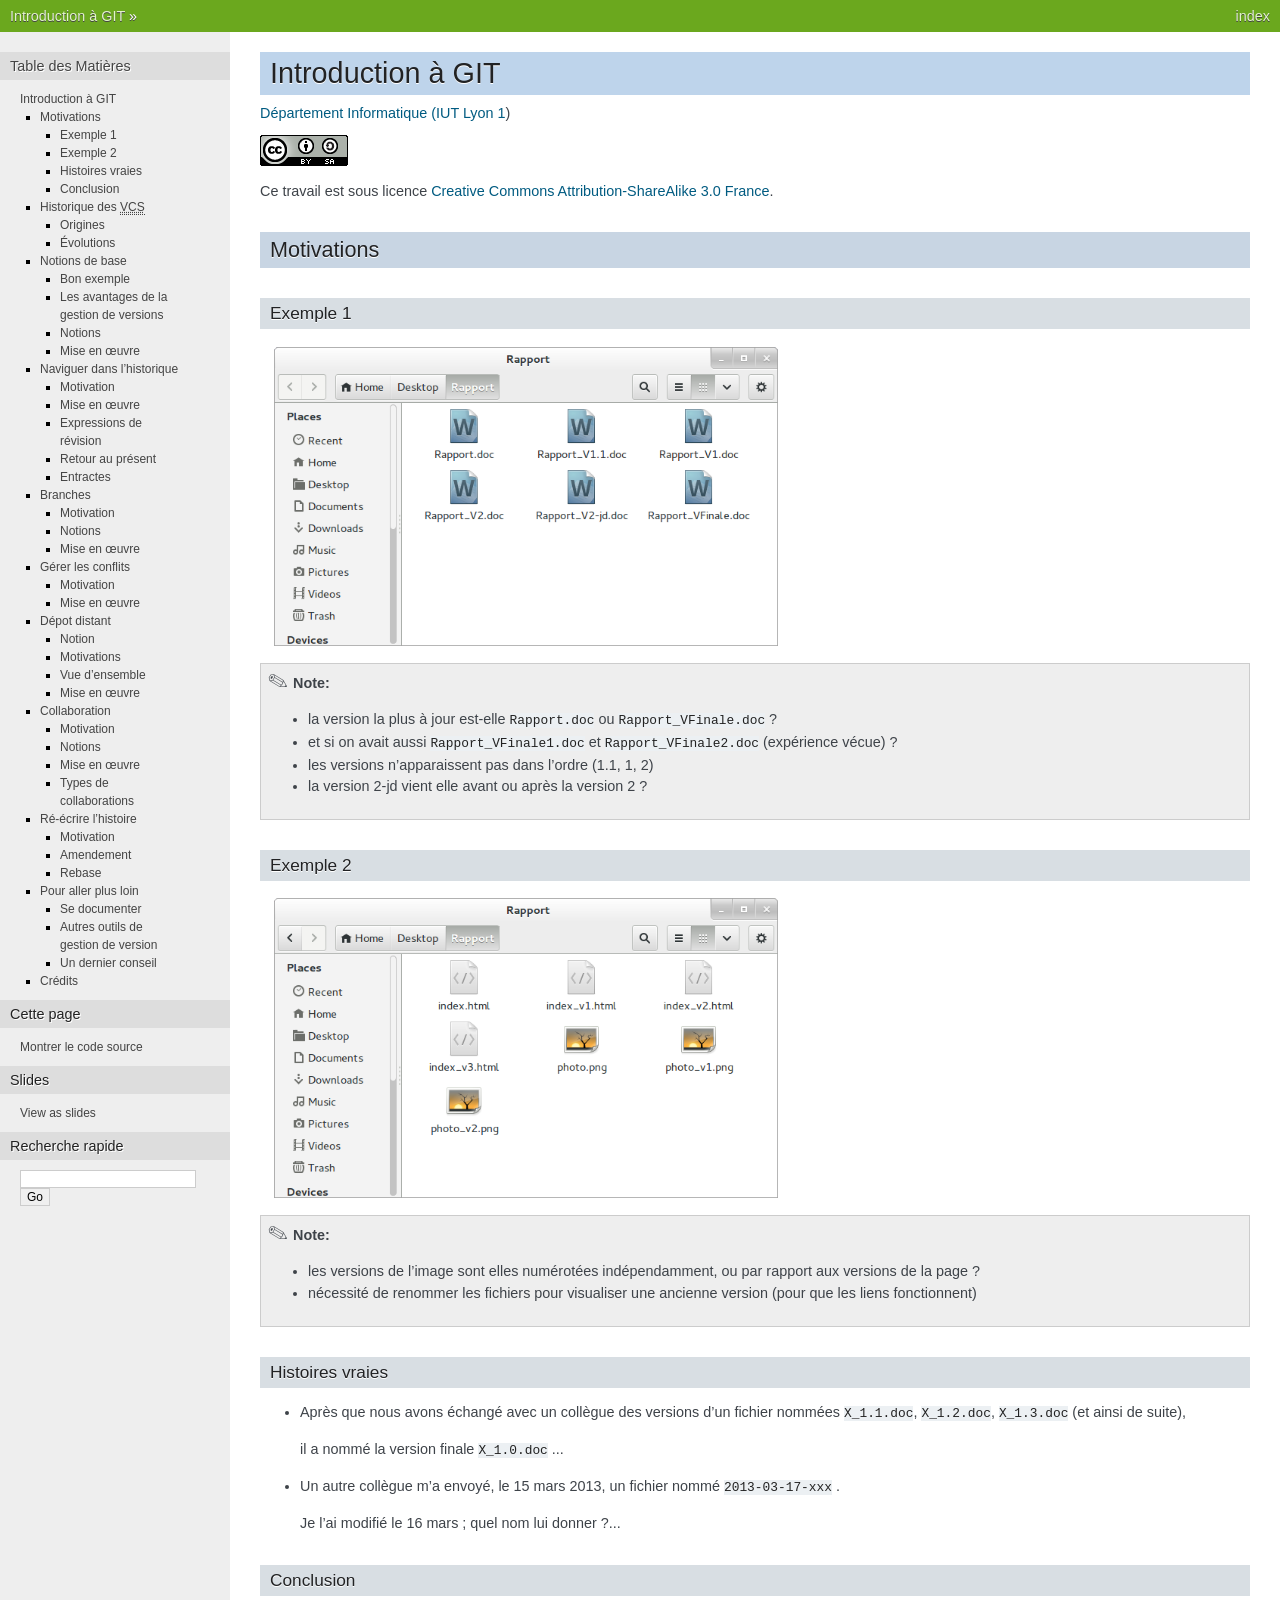
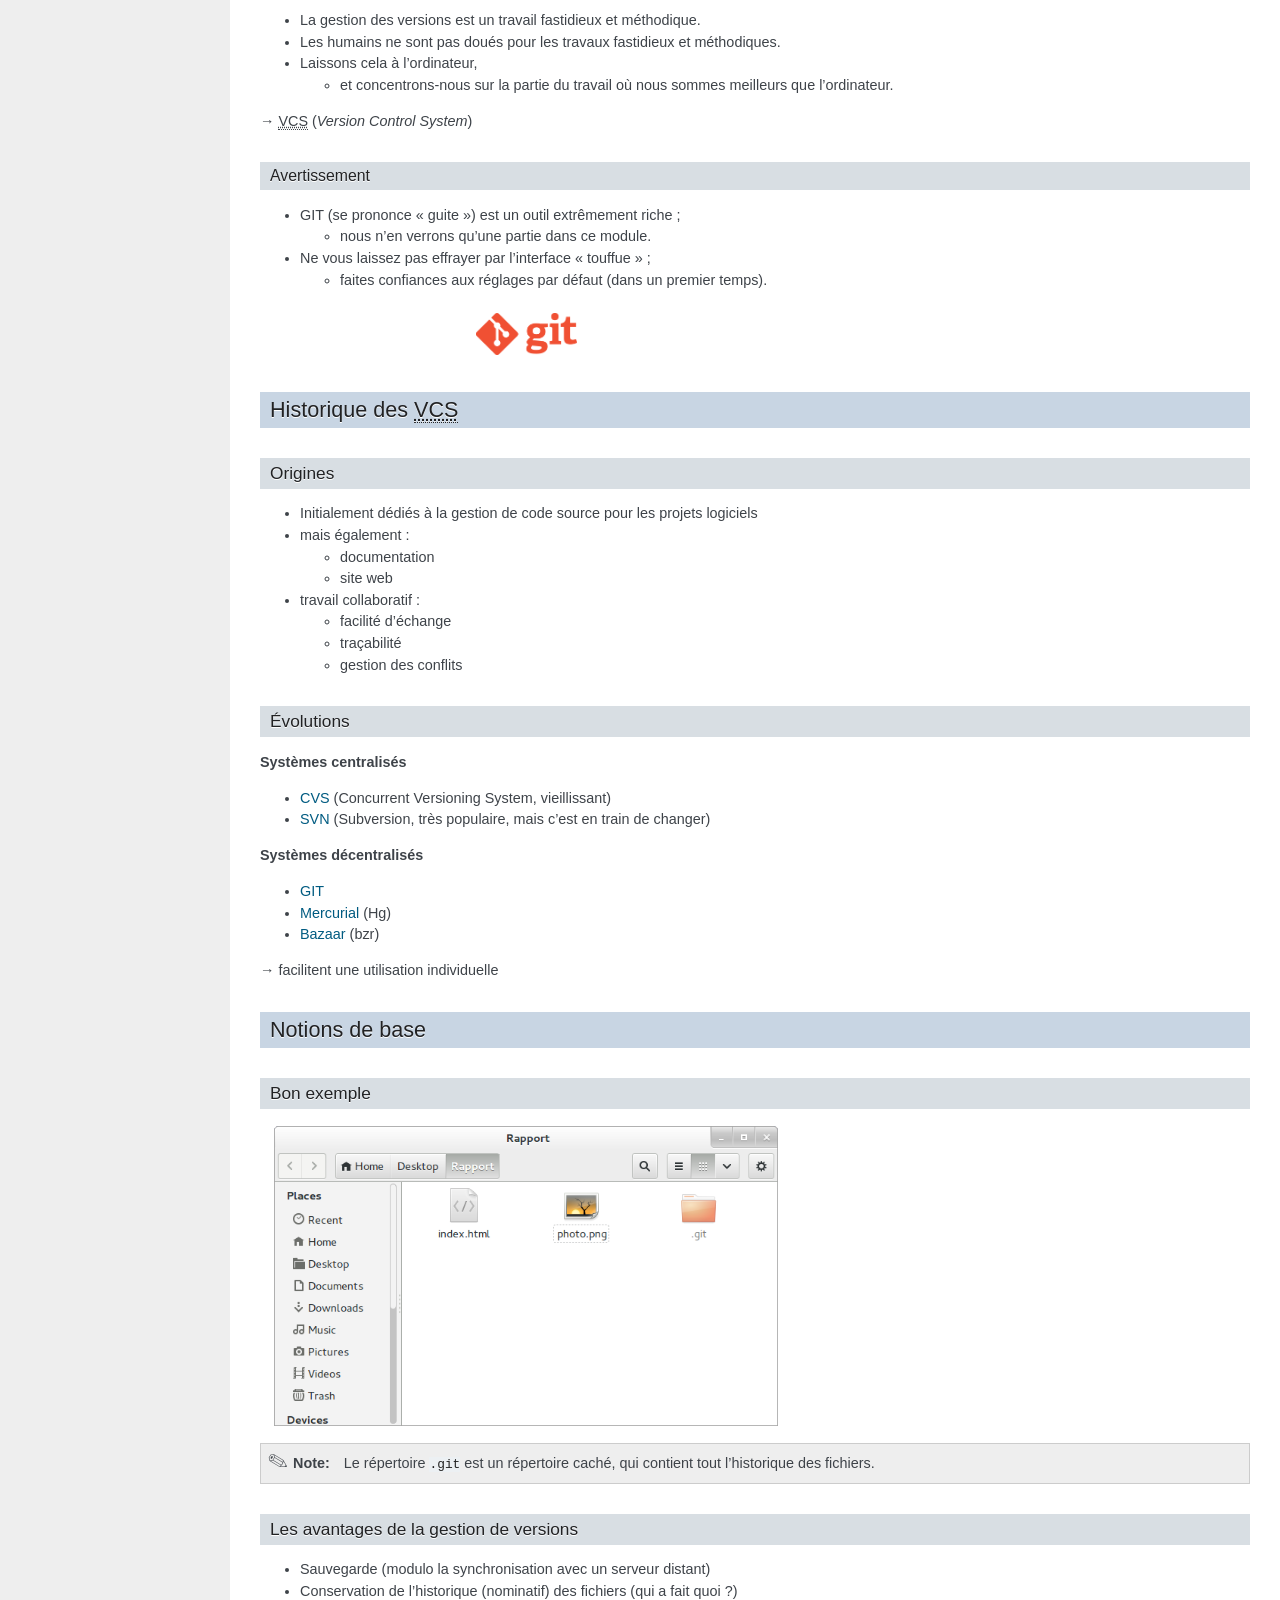
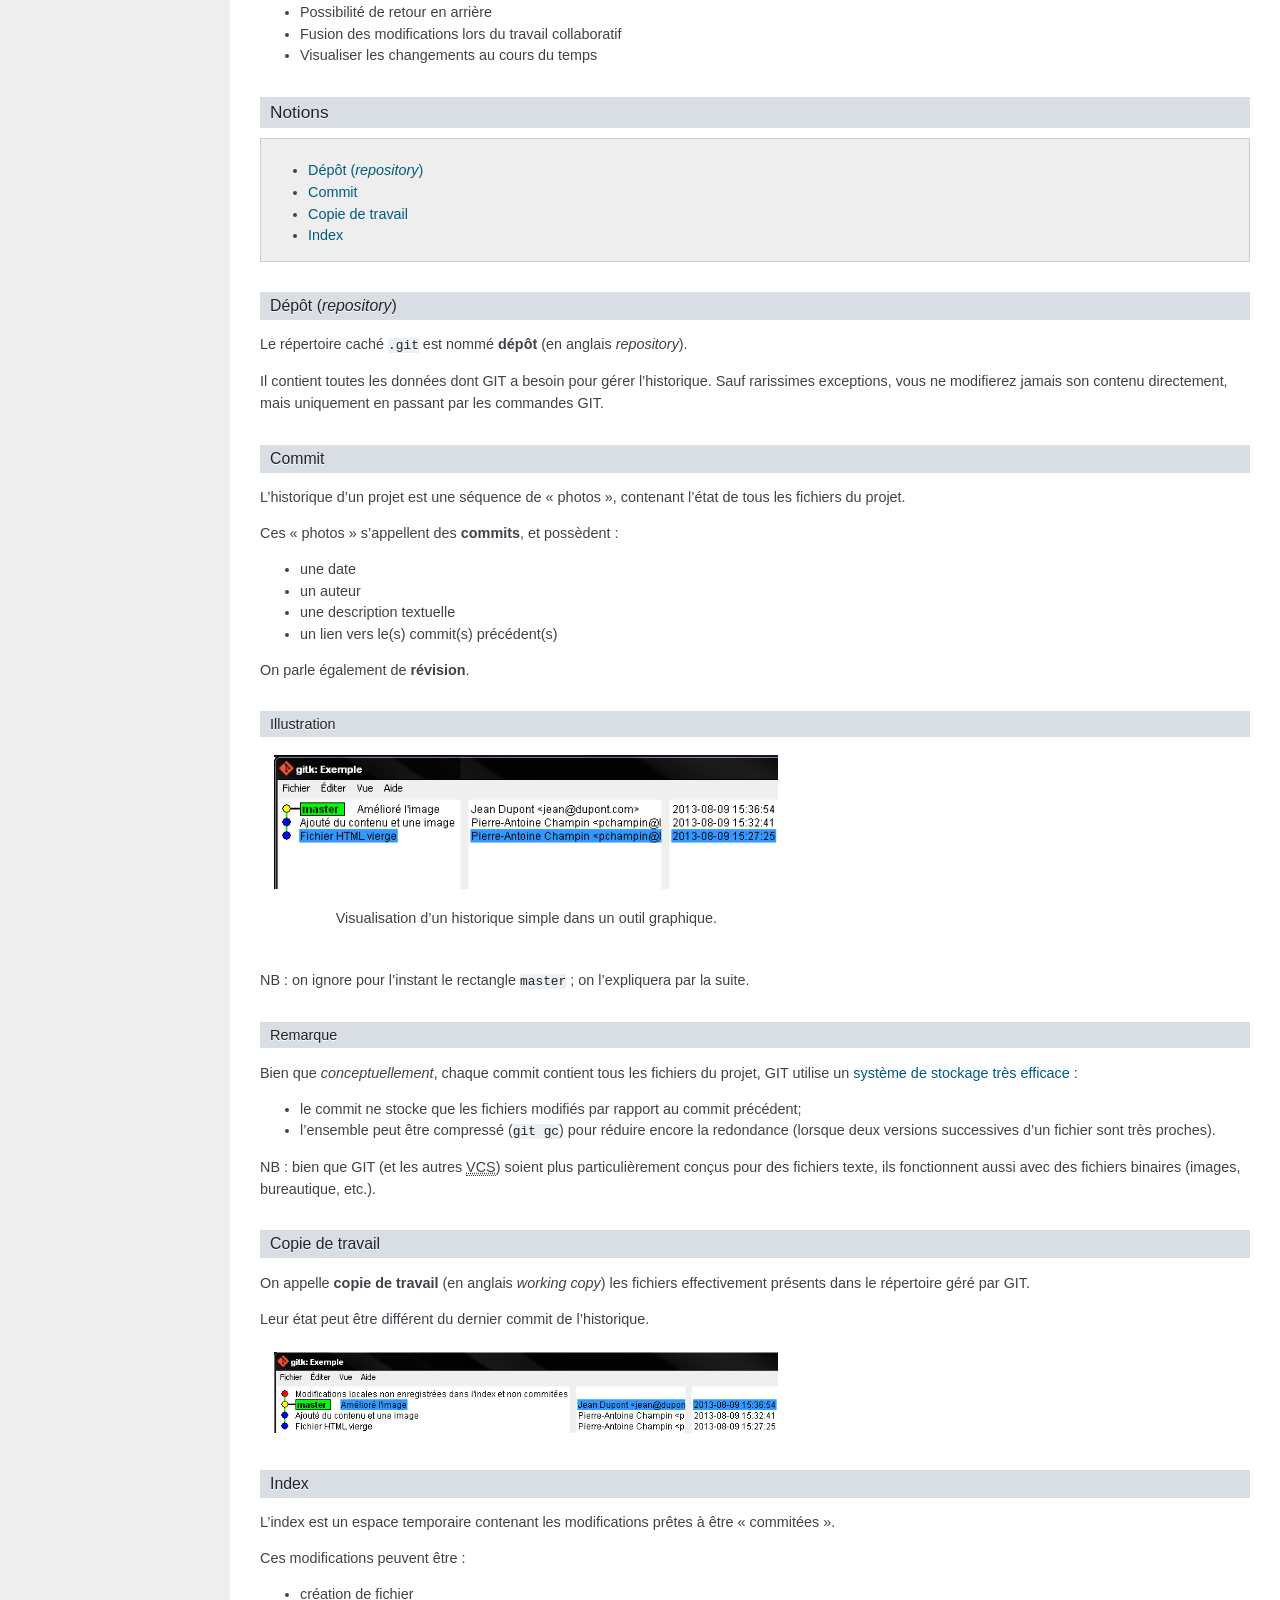
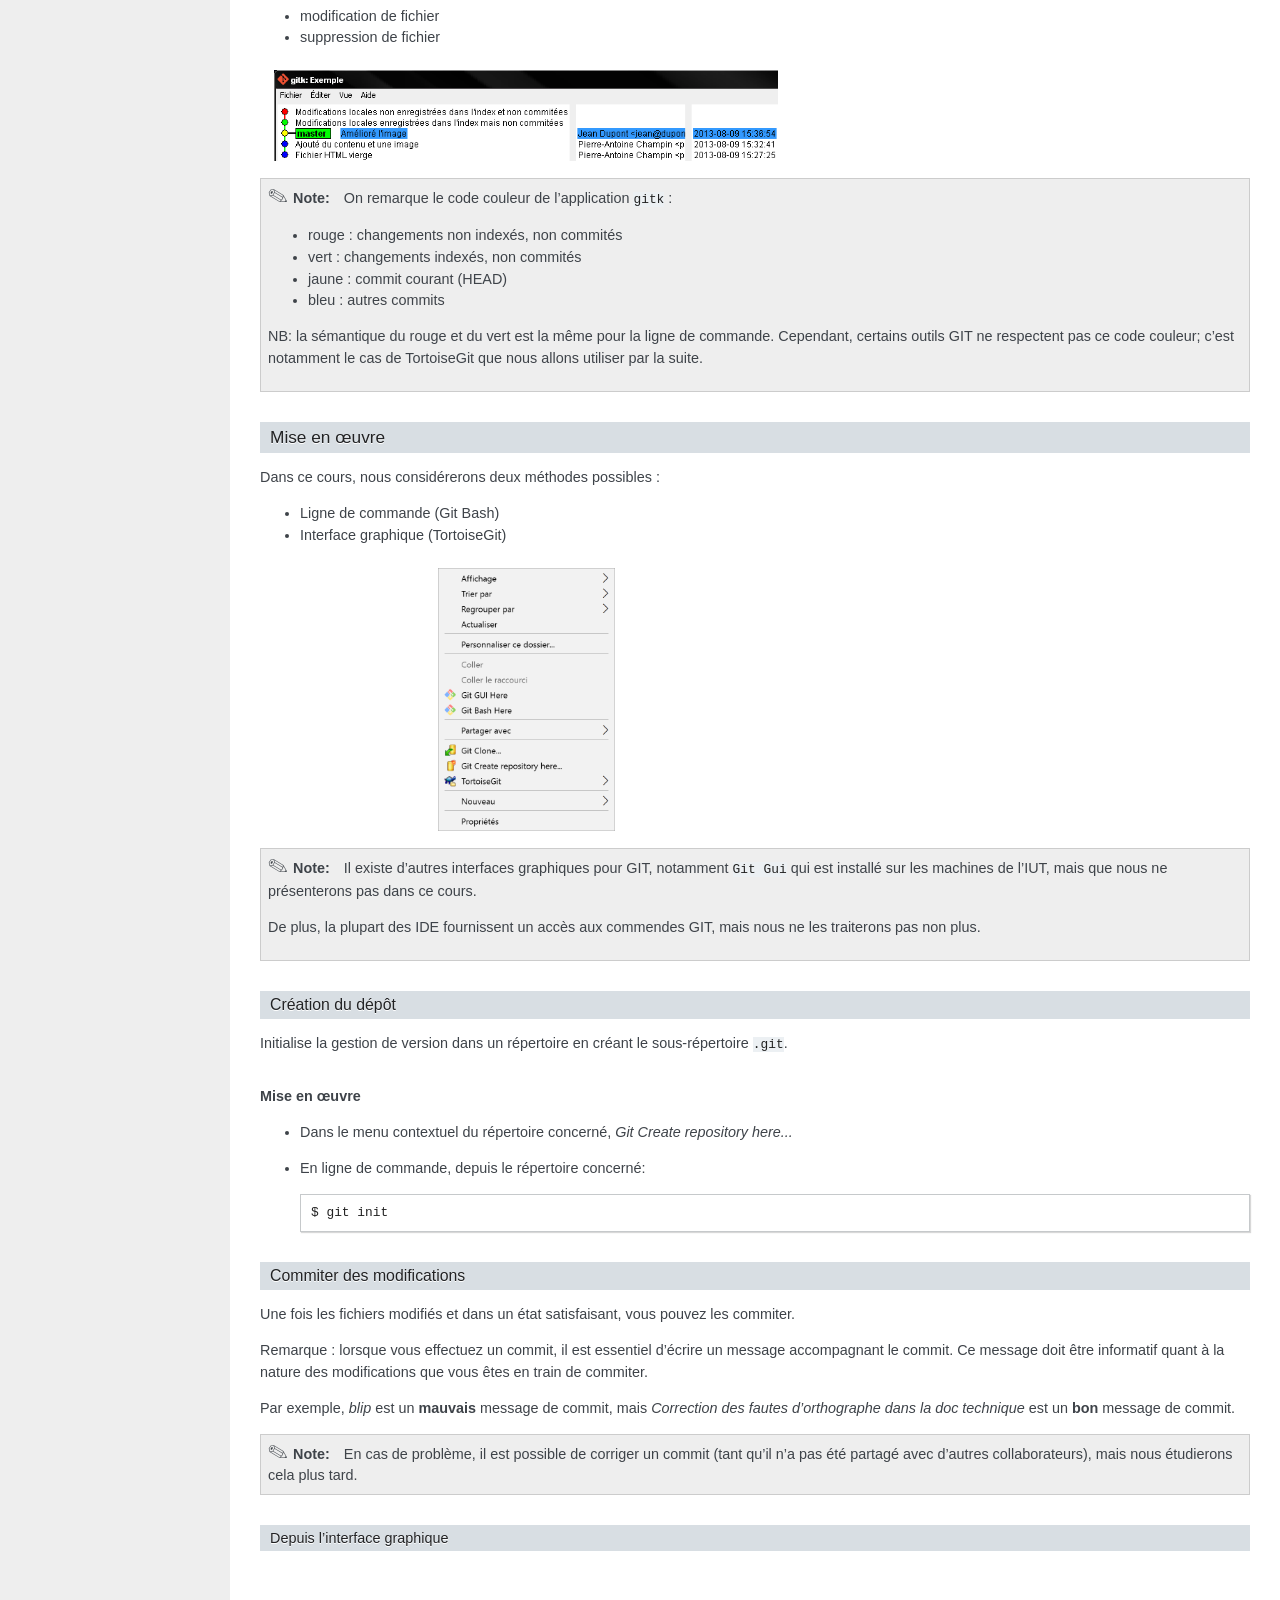
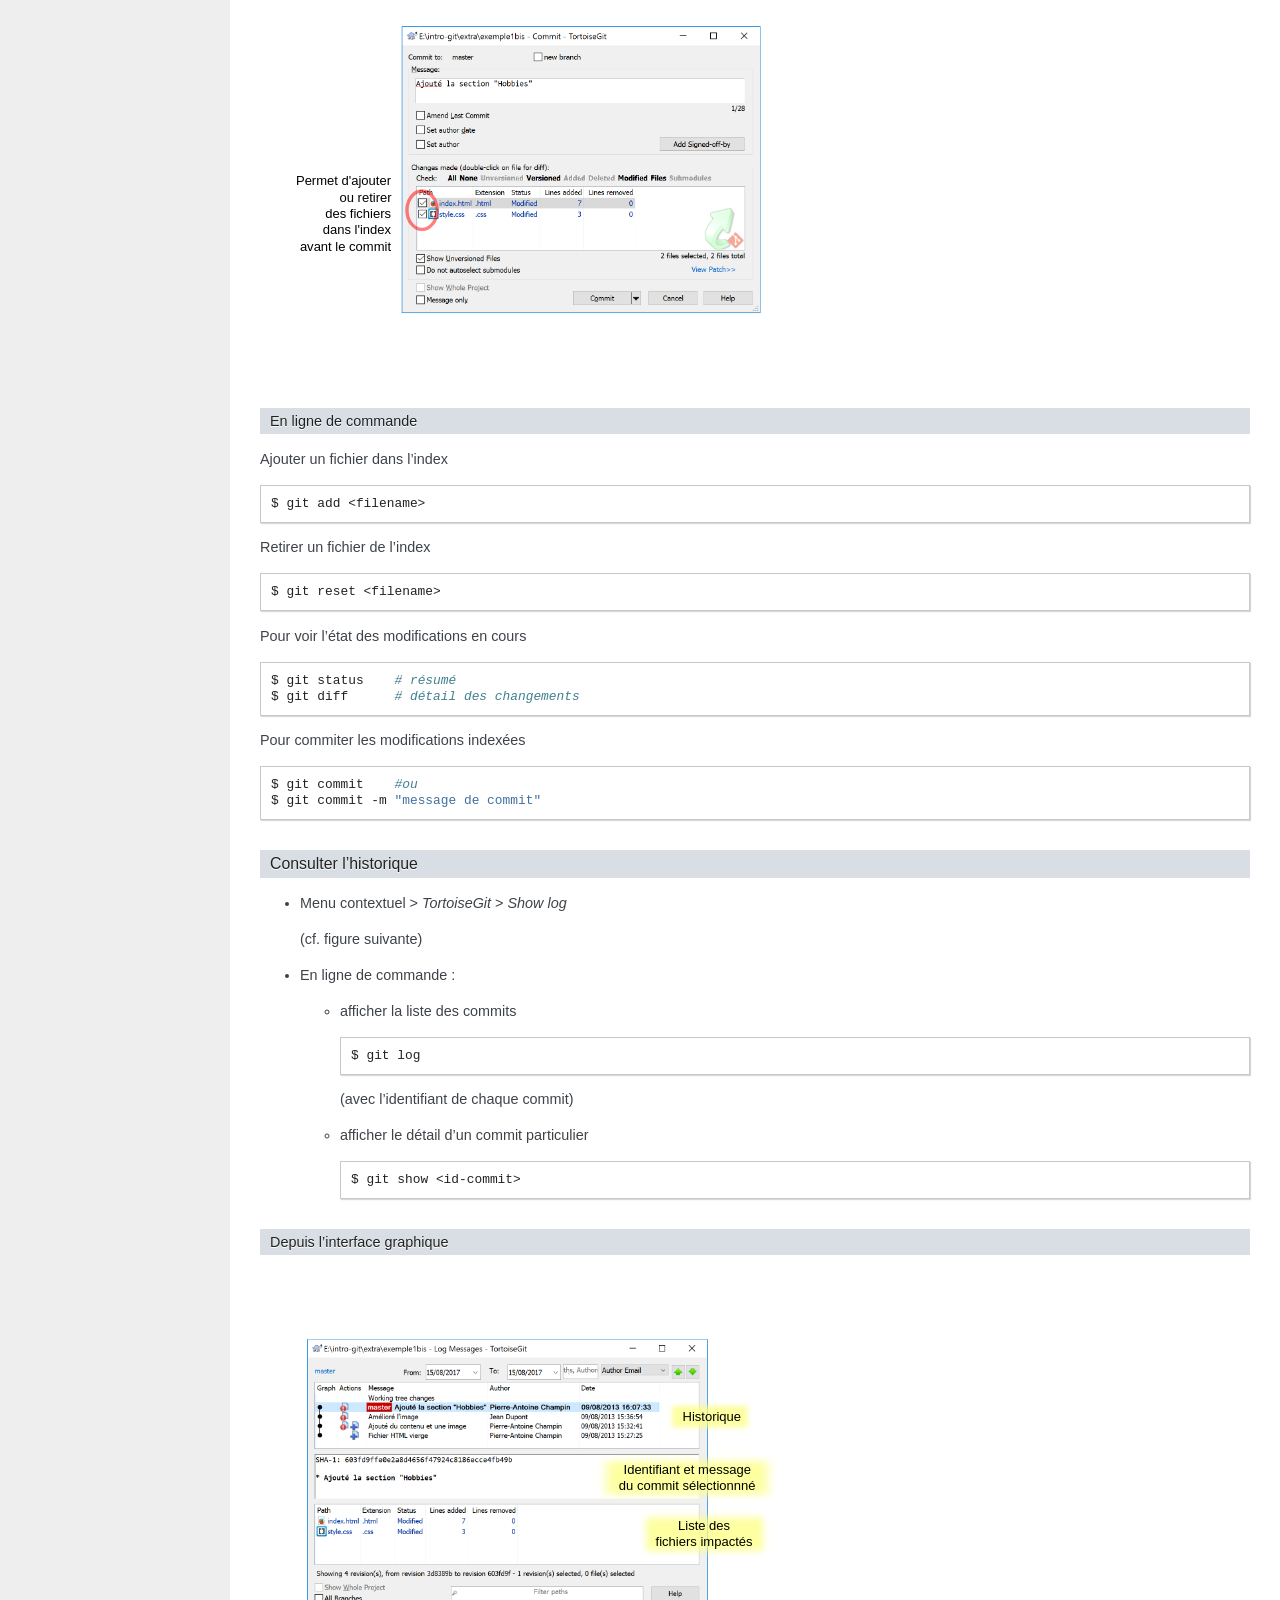
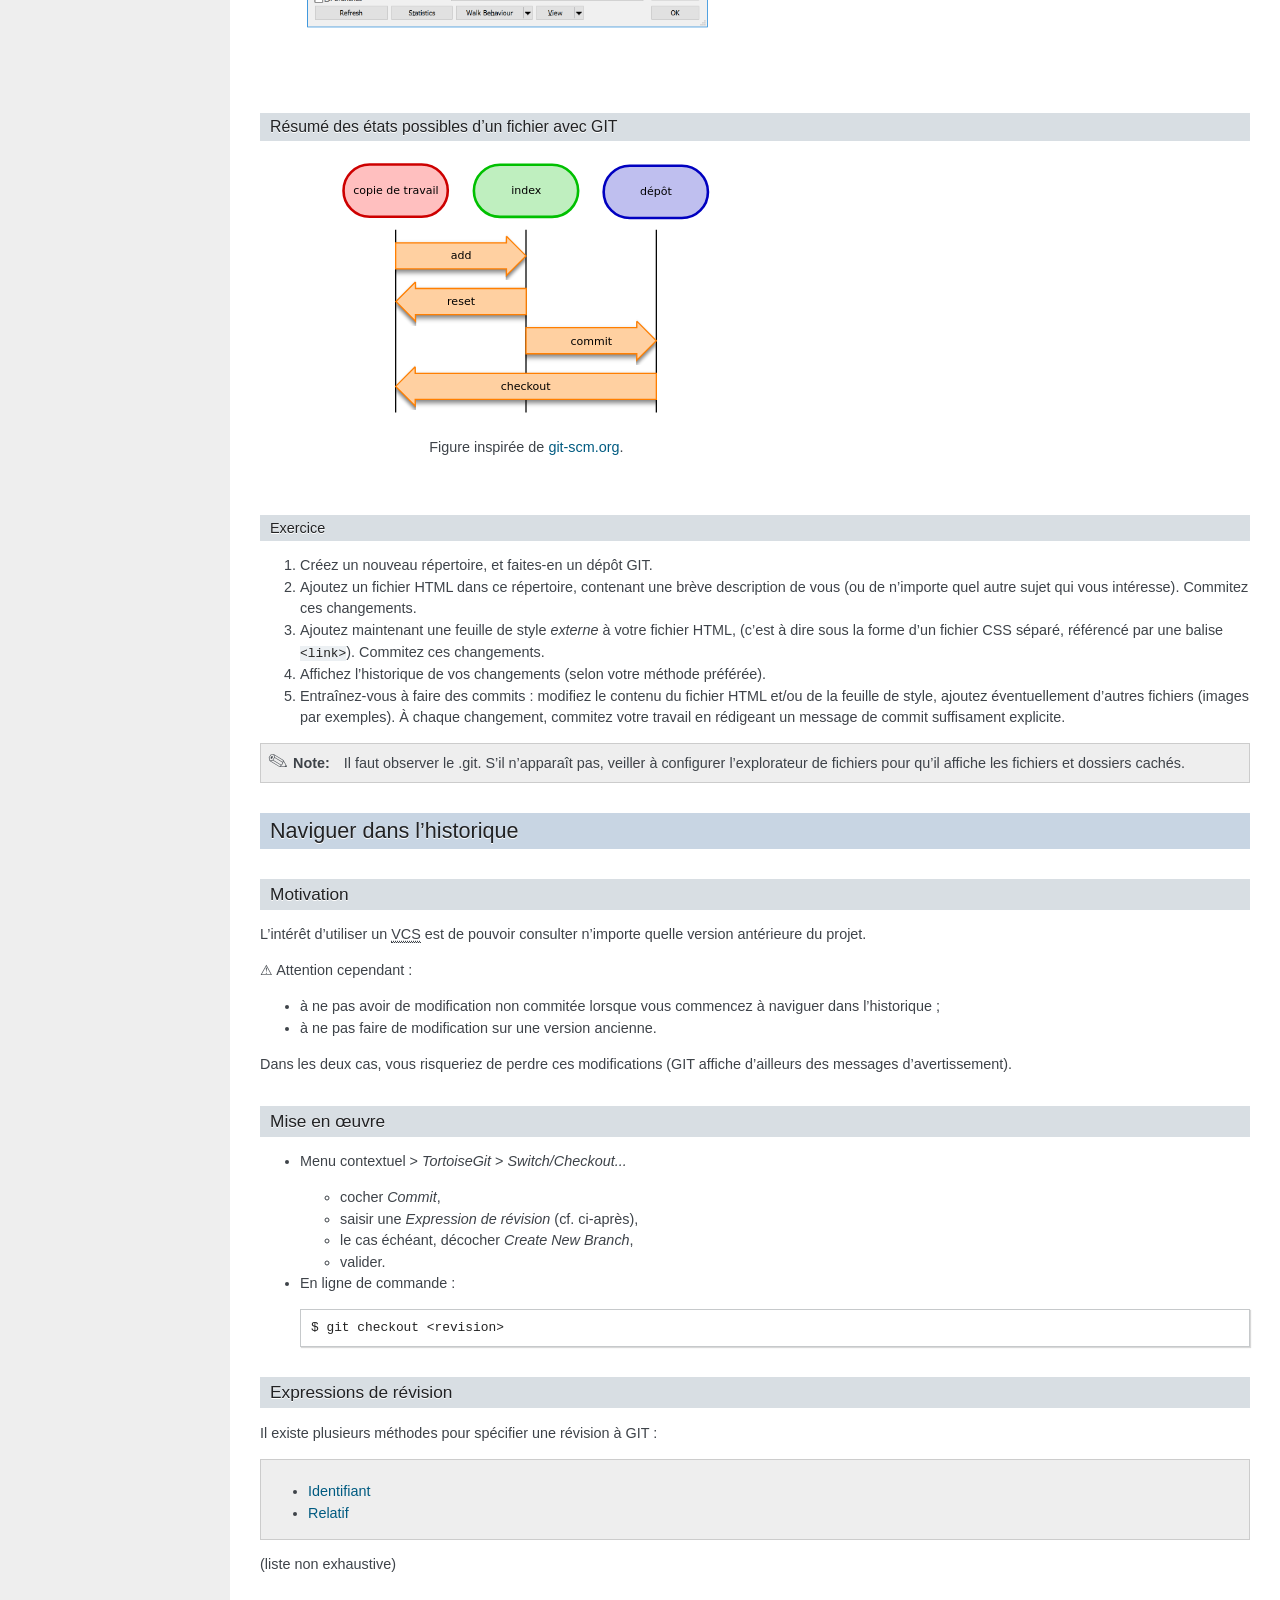
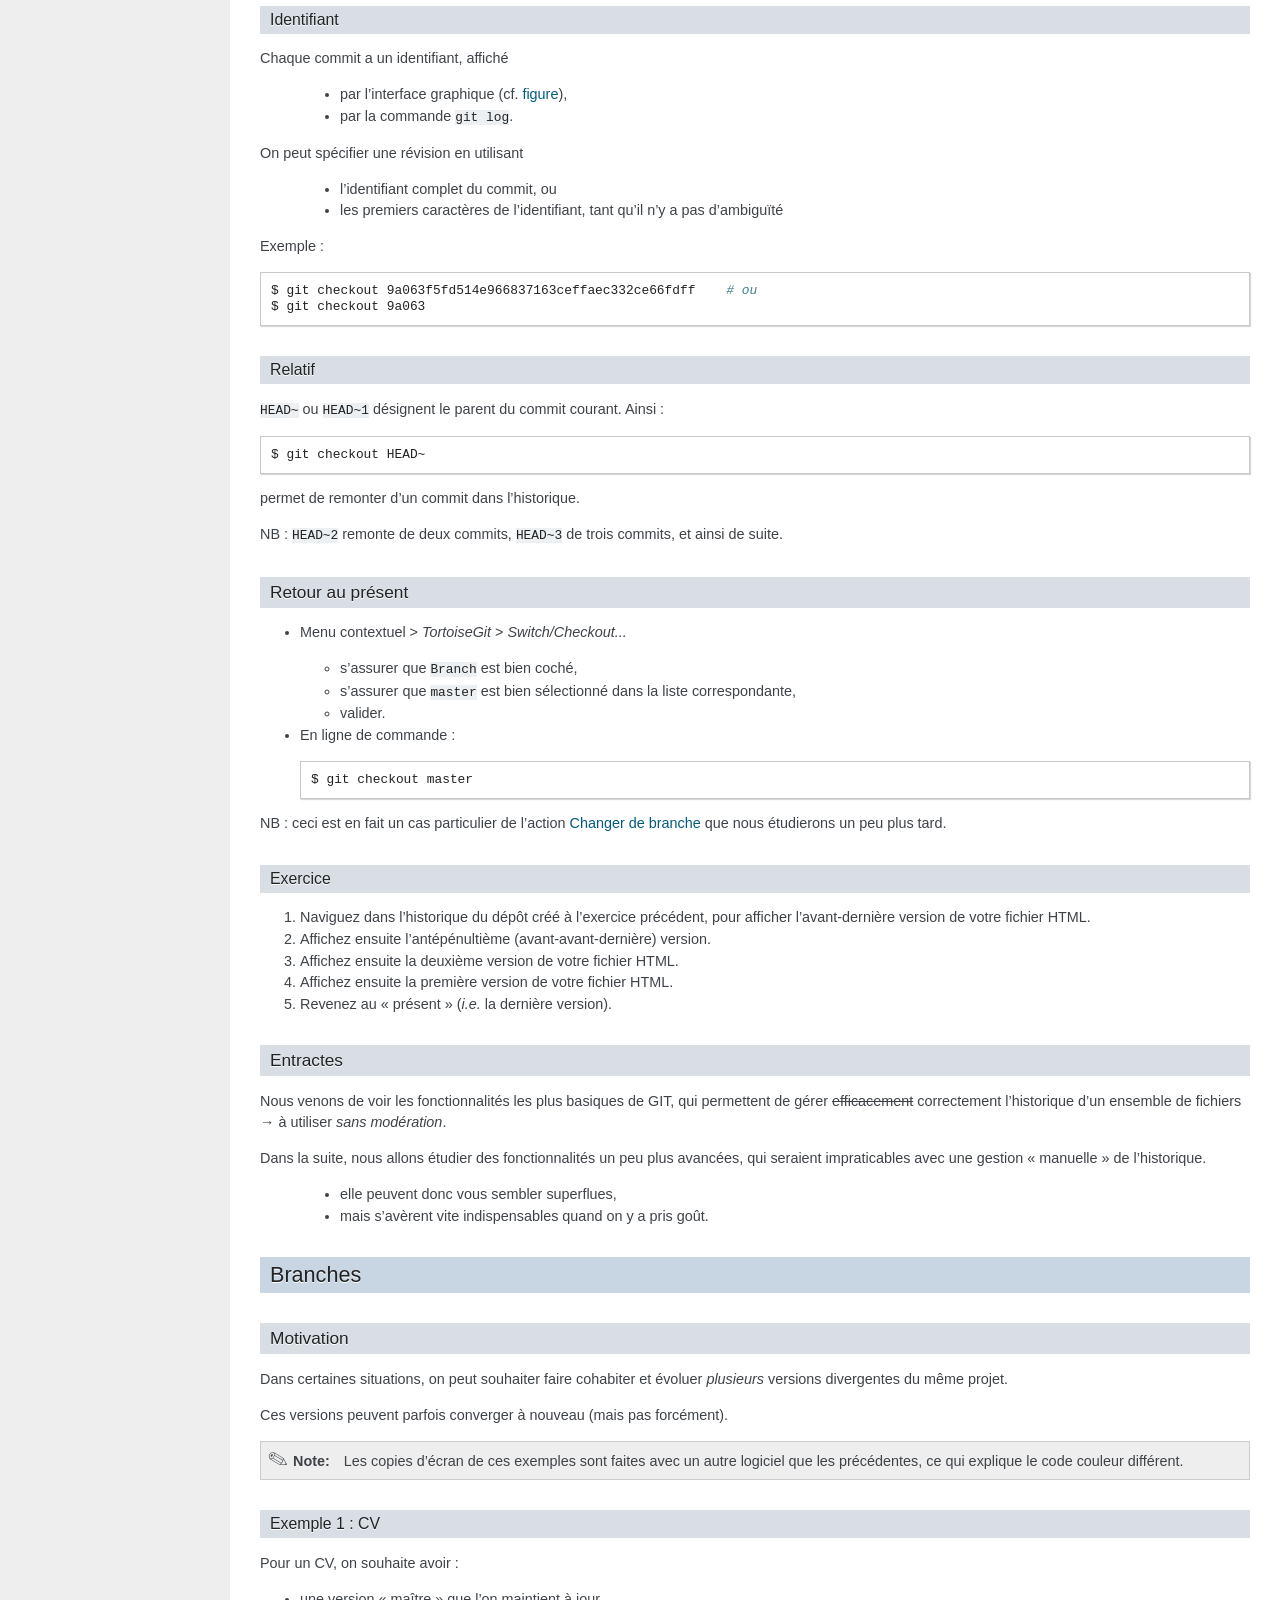
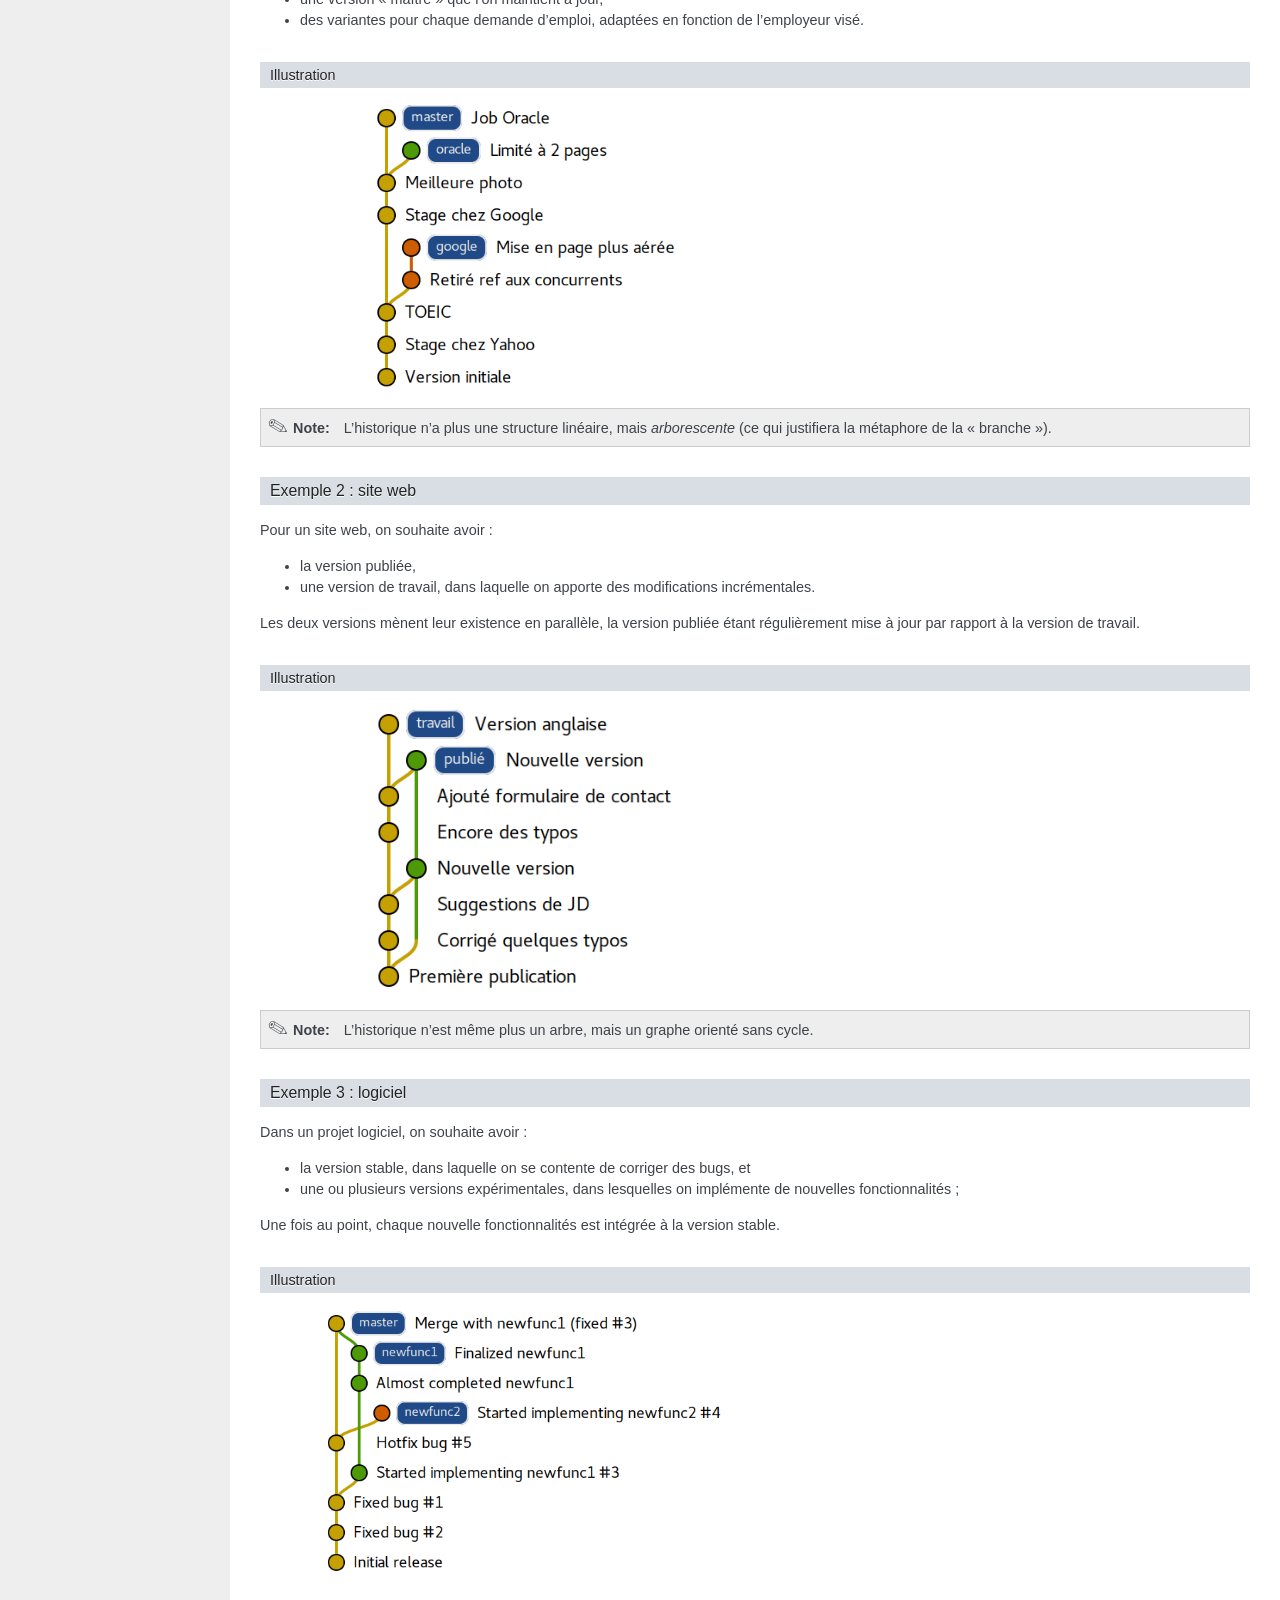
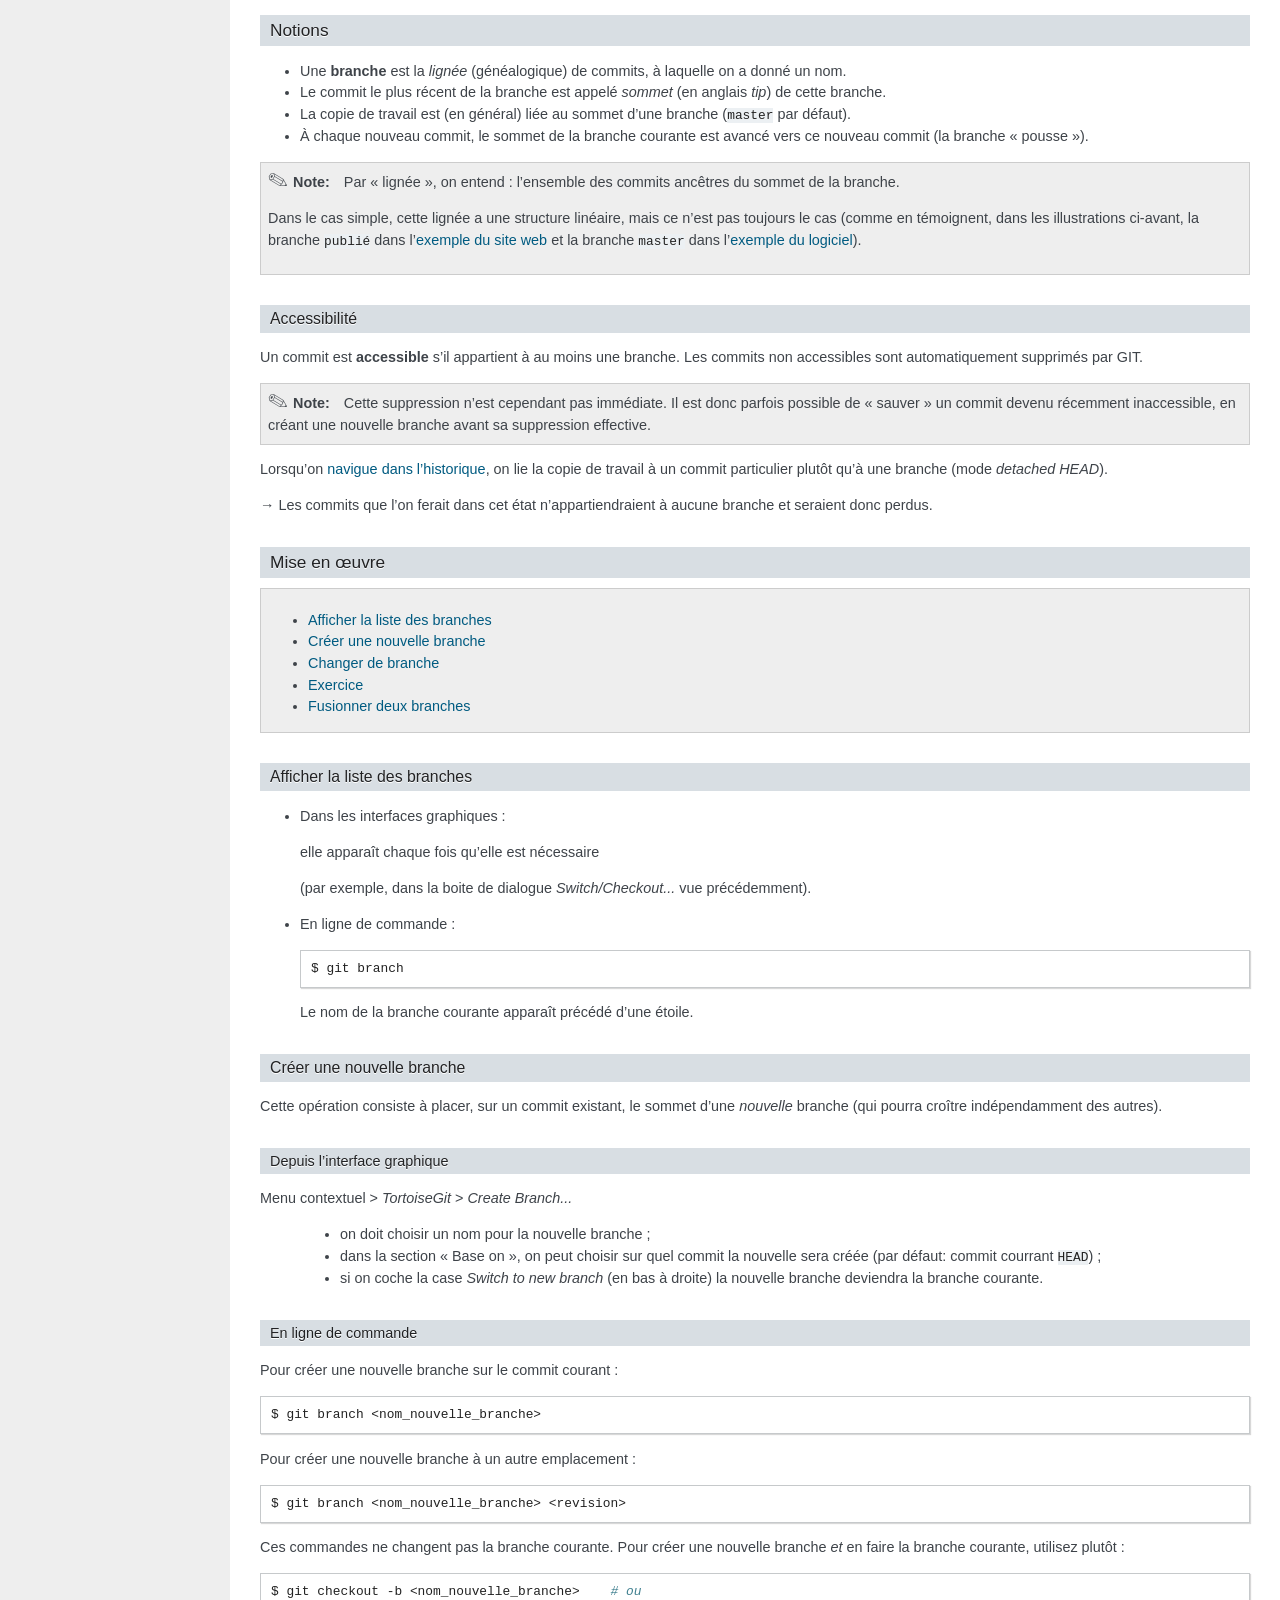
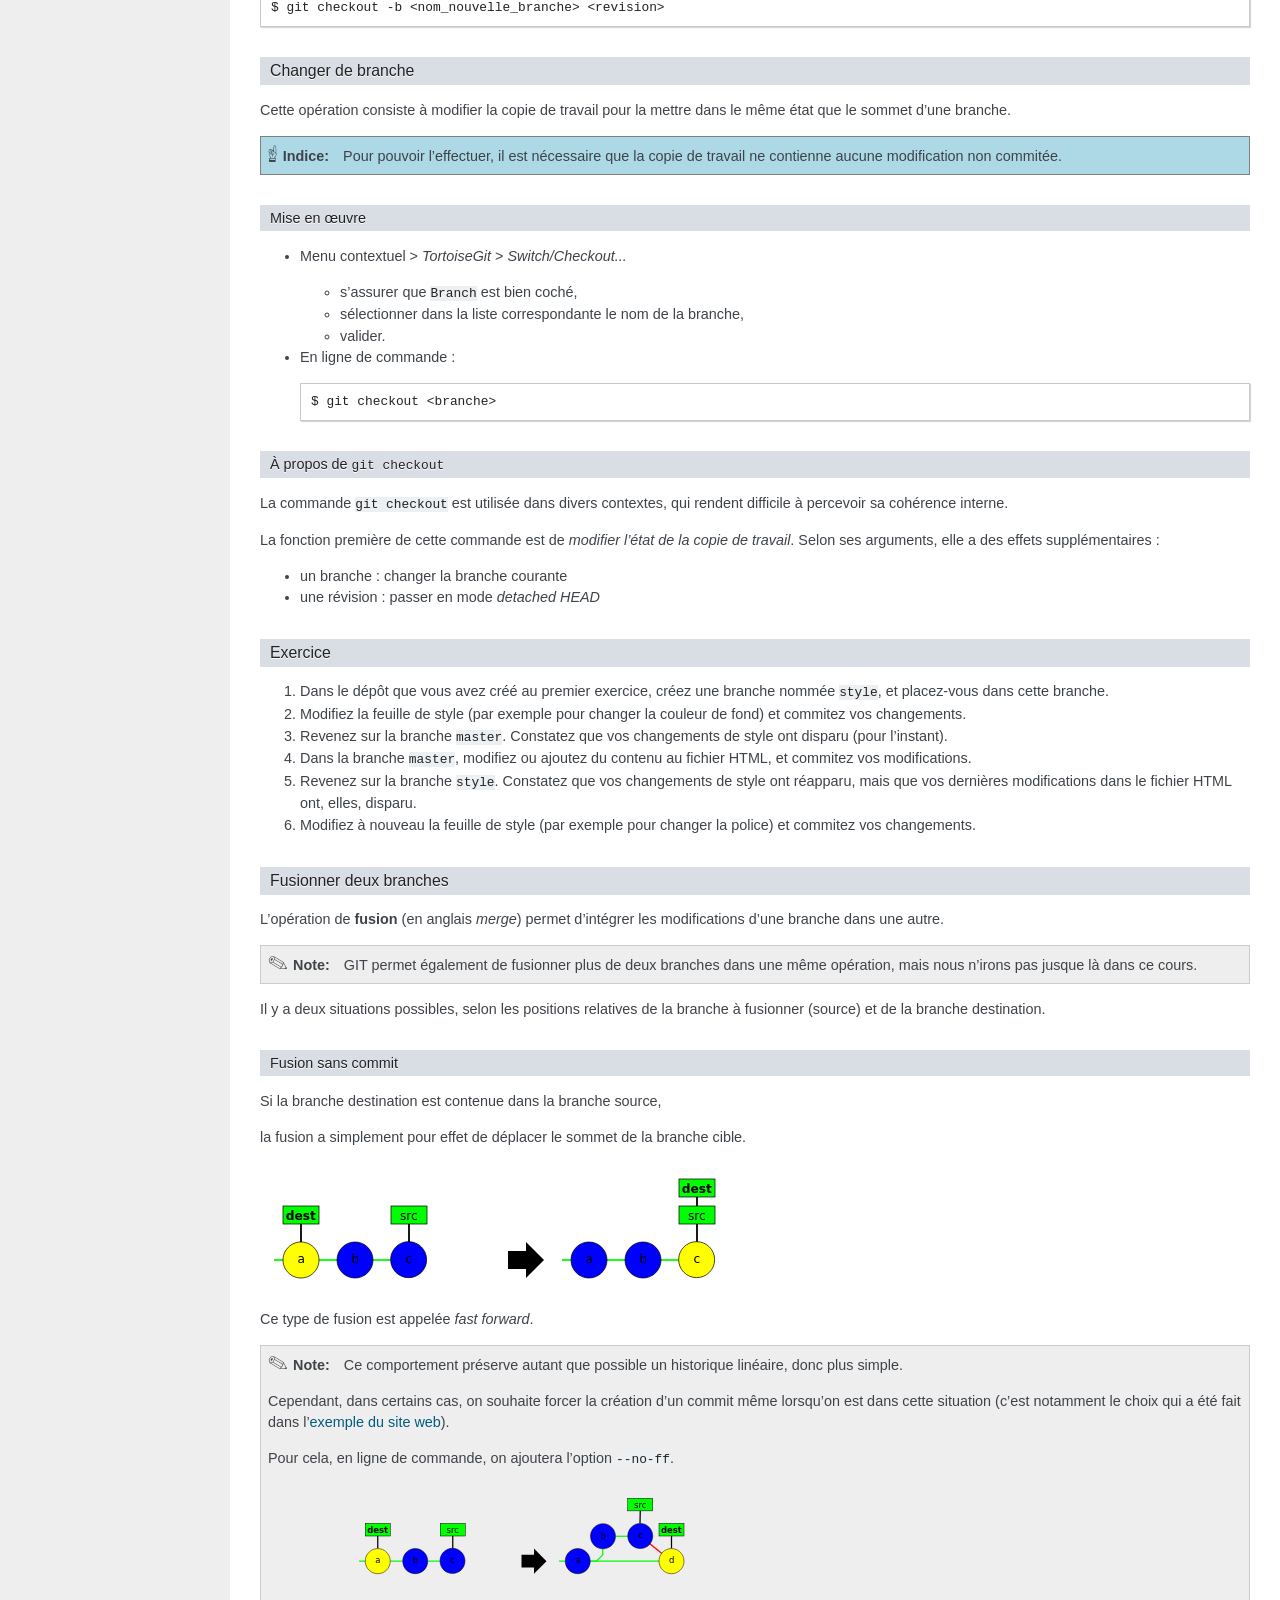
==== cours-git-intro/index.html @ c50d7120 "Publish unified portal with Git basics and NetBeans slides" ====
<!DOCTYPE html PUBLIC "-//W3C//DTD XHTML 1.0 Transitional//EN"
  "http://www.w3.org/TR/xhtml1/DTD/xhtml1-transitional.dtd">


<html xmlns="http://www.w3.org/1999/xhtml" lang="fr">
  <head>
    <meta http-equiv="Content-Type" content="text/html; charset=utf-8" />
    
    <title>Introduction à GIT &#8212; Introduction à GIT</title>
    
    <link rel="stylesheet" href="_static/sab-book.css" type="text/css" />
    <link rel="stylesheet" href="_static/pygments.css" type="text/css" />
    
    <script type="text/javascript">
      var DOCUMENTATION_OPTIONS = {
        URL_ROOT:    './',
        VERSION:     '2013.08.09',
        COLLAPSE_INDEX: false,
        FILE_SUFFIX: '.html',
        HAS_SOURCE:  true,
        SOURCELINK_SUFFIX: '.txt'
      };
    </script>
    <script type="text/javascript" src="_static/jquery.js"></script>
    <script type="text/javascript" src="_static/underscore.js"></script>
    <script type="text/javascript" src="_static/doctools.js"></script>
    <script type="text/javascript" src="_static/translations.js"></script>
    <link rel="index" title="Index" href="genindex.html" />
    <link rel="search" title="Recherche" href="search.html" /> 
  </head>
  <body role="document">
    <div class="related" role="navigation" aria-label="related navigation">
      <h3>Navigation</h3>
      <ul>
        <li class="right" style="margin-right: 10px">
          <a href="genindex.html" title="Index général"
             accesskey="I">index</a></li>
        <li class="nav-item nav-item-0"><a href="#">Introduction à GIT</a> &#187;</li> 
      </ul>
    </div>  

    <div class="document">
      <div class="documentwrapper">
        <div class="bodywrapper">
          <div class="body" role="main">
            
  <div class="section" id="introduction-a-git">
<h1>Introduction à GIT<a class="headerlink" href="#introduction-a-git" title="Lien permanent vers ce titre">¶</a><a class="headerlink" href="slides/index.html#introduction-a-git" title="Slides">§</a></h1>
<!-- NB: using raw:: directive in order to accurately tag metadata -->

  <a rel="author">Département Informatique
    (<a href="http://iut.univ-lyon1.fr/">IUT Lyon 1</a>)
       </a>

  <a rel="license"
     href="http://creativecommons.org/licenses/by-sa/3.0/fr/deed.en">
     <p><img alt="Creative Commons License" style="border-width:0"
          src="_static/cc.png" /></p></a>

  <p class="license">Ce travail est sous licence
  <a rel="license"
     href="http://creativecommons.org/licenses/by-sa/3.0/fr/deed.fr">
     Creative Commons Attribution-ShareAlike 3.0 France</a>.</p><div class="section" id="motivations">
<h2>Motivations<a class="headerlink" href="#motivations" title="Lien permanent vers ce titre">¶</a><a class="headerlink" href="slides/index.html#motivations" title="Slides">§</a></h2>
<div class="section" id="exemple-1">
<h3>Exemple 1<a class="headerlink" href="#exemple-1" title="Lien permanent vers ce titre">¶</a><a class="headerlink" href="slides/index.html#exemple-1" title="Slides">§</a></h3>
<div class="figure">
<a class="reference internal image-reference" href="_images/motivation1.png"><img alt="_images/motivation1.png" src="_images/motivation1.png" style="width: 100%;" /></a>
</div>
<div class="admonition note">
<p class="first admonition-title">Note</p>
<ul class="last simple">
<li>la version la plus à jour est-elle <code class="docutils literal"><span class="pre">Rapport.doc</span></code> ou
<code class="docutils literal"><span class="pre">Rapport_VFinale.doc</span></code>&nbsp;?</li>
<li>et si on avait aussi <code class="docutils literal"><span class="pre">Rapport_VFinale1.doc</span></code> et <code class="docutils literal"><span class="pre">Rapport_VFinale2.doc</span></code>
(expérience vécue)&nbsp;?</li>
<li>les versions n&#8217;apparaissent pas dans l&#8217;ordre (1.1, 1, 2)</li>
<li>la version 2-jd vient elle avant ou après la version 2&nbsp;?</li>
</ul>
</div>
</div>
<div class="section" id="exemple-2">
<h3>Exemple 2<a class="headerlink" href="#exemple-2" title="Lien permanent vers ce titre">¶</a><a class="headerlink" href="slides/index.html#exemple-2" title="Slides">§</a></h3>
<div class="figure">
<a class="reference internal image-reference" href="_images/motivation2.png"><img alt="_images/motivation2.png" src="_images/motivation2.png" style="width: 100%;" /></a>
</div>
<div class="admonition note">
<p class="first admonition-title">Note</p>
<ul class="last simple">
<li>les versions de l&#8217;image sont elles numérotées indépendamment,
ou par rapport aux versions de la page&nbsp;?</li>
<li>nécessité de renommer les fichiers pour visualiser une ancienne version
(pour que les liens fonctionnent)</li>
</ul>
</div>
</div>
<div class="section" id="histoires-vraies">
<h3>Histoires vraies<a class="headerlink" href="#histoires-vraies" title="Lien permanent vers ce titre">¶</a><a class="headerlink" href="slides/index.html#histoires-vraies" title="Slides">§</a></h3>
<ul>
<li><p class="first">Après que nous avons échangé avec un collègue des versions d&#8217;un fichier
nommées <code class="docutils literal"><span class="pre">X_1.1.doc</span></code>, <code class="docutils literal"><span class="pre">X_1.2.doc</span></code>, <code class="docutils literal"><span class="pre">X_1.3.doc</span></code> (et ainsi de suite),</p>
<p>il a nommé la version finale <code class="docutils literal"><span class="pre">X_1.0.doc</span></code> ...</p>
</li>
<li><p class="first">Un autre collègue m&#8217;a envoyé, le 15 mars 2013,
un fichier nommé <code class="docutils literal"><span class="pre">2013-03-17-xxx</span></code> .</p>
<p>Je l&#8217;ai modifié le 16 mars&nbsp;; quel nom lui donner&nbsp;?...</p>
</li>
</ul>
</div>
<div class="section" id="conclusion">
<h3>Conclusion<a class="headerlink" href="#conclusion" title="Lien permanent vers ce titre">¶</a><a class="headerlink" href="slides/index.html#conclusion" title="Slides">§</a></h3>
<ul class="simple">
<li>La gestion des versions est un travail fastidieux et méthodique.</li>
<li>Les humains ne sont pas doués pour les travaux fastidieux et méthodiques.</li>
<li>Laissons cela à l&#8217;ordinateur,<ul>
<li>et concentrons-nous sur la partie du travail
où nous sommes meilleurs que l&#8217;ordinateur.</li>
</ul>
</li>
</ul>
<p>→ <abbr title="Version Control Systems">VCS</abbr> (<span class="eng">Version Control System</span>)</p>
<div class="section" id="avertissement">
<h4>Avertissement<a class="headerlink" href="#avertissement" title="Lien permanent vers ce titre">¶</a><a class="headerlink" href="slides/index.html#avertissement" title="Slides">§</a></h4>
<ul class="simple">
<li>GIT (se prononce «&nbsp;guite&nbsp;») est un outil extrêmement riche&nbsp;;<ul>
<li>nous n&#8217;en verrons qu&#8217;une partie dans ce module.</li>
</ul>
</li>
<li>Ne vous laissez pas effrayer par l&#8217;interface «&nbsp;touffue&nbsp;»&nbsp;;<ul>
<li>faites confiances aux réglages par défaut (dans un premier temps).</li>
</ul>
</li>
</ul>
<div class="figure">
<a class="reference internal image-reference" href="_images/logogit.png"><img alt="_images/logogit.png" src="_images/logogit.png" style="width: 20%;" /></a>
</div>
</div>
</div>
</div>
<div class="section" id="historique-des-vcs">
<h2>Historique des <abbr title="Version Control Systems">VCS</abbr><a class="headerlink" href="#historique-des-vcs" title="Lien permanent vers ce titre">¶</a><a class="headerlink" href="slides/index.html#historique-des-vcs" title="Slides">§</a></h2>
<div class="section" id="origines">
<h3>Origines<a class="headerlink" href="#origines" title="Lien permanent vers ce titre">¶</a><a class="headerlink" href="slides/index.html#origines" title="Slides">§</a></h3>
<ul class="simple">
<li>Initialement dédiés à la gestion de code source pour les projets logiciels</li>
<li>mais également :<ul>
<li>documentation</li>
<li>site web</li>
</ul>
</li>
<li>travail collaboratif :<ul>
<li>facilité d&#8217;échange</li>
<li>traçabilité</li>
<li>gestion des conflits</li>
</ul>
</li>
</ul>
</div>
<div class="section" id="evolutions">
<h3>Évolutions<a class="headerlink" href="#evolutions" title="Lien permanent vers ce titre">¶</a><a class="headerlink" href="slides/index.html#evolutions" title="Slides">§</a></h3>
<p><strong>Systèmes centralisés</strong></p>
<ul class="simple">
<li><a class="reference external" href="http://savannah.nongnu.org/projects/cvs/">CVS</a> (Concurrent Versioning System, vieillissant)</li>
<li><a class="reference external" href="https://subversion.apache.org/">SVN</a> (Subversion, très populaire, mais c&#8217;est en train de changer)</li>
</ul>
<p><strong>Systèmes décentralisés</strong></p>
<ul class="simple">
<li><a class="reference external" href="http://git-scm.com/">GIT</a></li>
<li><a class="reference external" href="https://www.mercurial-scm.org/">Mercurial</a> (Hg)</li>
<li><a class="reference external" href="https://en.wikipedia.org/wiki/GNU_Bazaar">Bazaar</a> (bzr)</li>
</ul>
<p>→ facilitent une utilisation individuelle</p>
</div>
</div>
<div class="section" id="notions-de-base">
<h2>Notions de base<a class="headerlink" href="#notions-de-base" title="Lien permanent vers ce titre">¶</a><a class="headerlink" href="slides/index.html#notions-de-base" title="Slides">§</a></h2>
<div class="section" id="bon-exemple">
<h3>Bon exemple<a class="headerlink" href="#bon-exemple" title="Lien permanent vers ce titre">¶</a><a class="headerlink" href="slides/index.html#bon-exemple" title="Slides">§</a></h3>
<div class="figure">
<a class="reference internal image-reference" href="_images/motivation3.png"><img alt="_images/motivation3.png" src="_images/motivation3.png" style="width: 100%;" /></a>
</div>
<div class="admonition note">
<p class="first admonition-title">Note</p>
<p class="last">Le répertoire <code class="docutils literal"><span class="pre">.git</span></code> est un répertoire caché,
qui contient tout l&#8217;historique des fichiers.</p>
</div>
</div>
<div class="section" id="les-avantages-de-la-gestion-de-versions">
<h3>Les avantages de la gestion de versions<a class="headerlink" href="#les-avantages-de-la-gestion-de-versions" title="Lien permanent vers ce titre">¶</a><a class="headerlink" href="slides/index.html#les-avantages-de-la-gestion-de-versions" title="Slides">§</a></h3>
<ul class="simple">
<li>Sauvegarde (modulo la synchronisation avec un serveur distant)</li>
<li>Conservation de l&#8217;historique (nominatif) des fichiers (qui a fait quoi ?)</li>
<li>Possibilité de retour en arrière</li>
<li>Fusion des modifications lors du travail collaboratif</li>
<li>Visualiser les changements au cours du temps</li>
</ul>
</div>
<div class="section" id="notions">
<h3>Notions<a class="headerlink" href="#notions" title="Lien permanent vers ce titre">¶</a><a class="headerlink" href="slides/index.html#notions" title="Slides">§</a></h3>
<div class="contents local topic" id="contents">
<ul class="simple">
<li><a class="reference internal" href="#depot-repository" id="id46">Dépôt (<span class="eng">repository</span>)</a></li>
<li><a class="reference internal" href="#commit" id="id47">Commit</a></li>
<li><a class="reference internal" href="#copie-de-travail" id="id48">Copie de travail</a></li>
<li><a class="reference internal" href="#index" id="id49">Index</a></li>
</ul>
</div>
<div class="section" id="depot-repository">
<span id="index-0"></span><h4>Dépôt (<span class="eng">repository</span>)<a class="headerlink" href="#depot-repository" title="Lien permanent vers ce titre">¶</a><a class="headerlink" href="slides/index.html#depot-repository" title="Slides">§</a></h4>
<p>Le répertoire caché <code class="docutils literal"><span class="pre">.git</span></code> est nommé <strong>dépôt</strong>
(en anglais <span class="eng">repository</span>).</p>
<p>Il contient toutes les données dont GIT a besoin pour gérer l&#8217;historique.
Sauf rarissimes exceptions, vous ne modifierez jamais son contenu directement,
mais uniquement en passant par les commandes GIT.</p>
</div>
<div class="section" id="commit">
<span id="index-1"></span><h4>Commit<a class="headerlink" href="#commit" title="Lien permanent vers ce titre">¶</a><a class="headerlink" href="slides/index.html#commit" title="Slides">§</a></h4>
<p>L&#8217;historique d&#8217;un projet est une séquence de «&nbsp;photos&nbsp;»,
contenant l&#8217;état de tous les fichiers du projet.</p>
<p>Ces «&nbsp;photos&nbsp;» s&#8217;appellent des <strong>commits</strong>,
et possèdent&nbsp;:</p>
<ul class="simple">
<li>une date</li>
<li>un auteur</li>
<li>une description textuelle</li>
<li>un lien vers le(s) commit(s) précédent(s)</li>
</ul>
<p>On parle également de <strong>révision</strong>.</p>
<div class="section" id="illustration">
<h5>Illustration<a class="headerlink" href="#illustration" title="Lien permanent vers ce titre">¶</a><a class="headerlink" href="slides/index.html#illustration" title="Slides">§</a></h5>
<div class="figure" id="id44">
<a class="reference internal image-reference" href="_images/historique1.png"><img alt="_images/historique1.png" src="_images/historique1.png" style="width: 100%;" /></a>
<p class="caption"><span class="caption-text">Visualisation d&#8217;un historique simple
dans un outil graphique.</span></p>
</div>
<p>NB&nbsp;: on ignore pour l&#8217;instant le rectangle <code class="docutils literal"><span class="pre">master</span></code>&nbsp;;
on l&#8217;expliquera par la suite.</p>
</div>
<div class="section" id="remarque">
<h5>Remarque<a class="headerlink" href="#remarque" title="Lien permanent vers ce titre">¶</a><a class="headerlink" href="slides/index.html#remarque" title="Slides">§</a></h5>
<p>Bien que <em>conceptuellement</em>, chaque commit contient tous les fichiers du projet,
GIT utilise un <a class="reference external" href="https://git-scm.com/book/en/v2/Git-Internals-Git-Objects">système de stockage très efficace</a>&nbsp;:</p>
<ul class="simple">
<li>le commit ne stocke que les fichiers modifiés par rapport au commit précédent;</li>
<li>l&#8217;ensemble peut être compressé (<code class="docutils literal"><span class="pre">git</span> <span class="pre">gc</span></code>) pour réduire encore la redondance (lorsque deux versions successives d&#8217;un fichier sont très proches).</li>
</ul>
<p>NB&nbsp;: bien que GIT (et les autres <abbr title="Version Control Systems">VCS</abbr>)
soient plus particulièrement conçus pour des fichiers texte,
ils fonctionnent aussi avec des fichiers binaires (images, bureautique, etc.).</p>
</div>
</div>
<div class="section" id="copie-de-travail">
<span id="index-2"></span><h4>Copie de travail<a class="headerlink" href="#copie-de-travail" title="Lien permanent vers ce titre">¶</a><a class="headerlink" href="slides/index.html#copie-de-travail" title="Slides">§</a></h4>
<p>On appelle <strong>copie de travail</strong> (en anglais <span class="eng">working copy</span>)
les fichiers effectivement présents dans le répertoire géré par GIT.</p>
<p>Leur état peut être différent du dernier commit de l&#8217;historique.</p>
<div class="figure">
<a class="reference internal image-reference" href="_images/historique2.png"><img alt="_images/historique2.png" src="_images/historique2.png" style="width: 100%;" /></a>
</div>
</div>
<div class="section" id="index">
<span id="index-3"></span><h4>Index<a class="headerlink" href="#index" title="Lien permanent vers ce titre">¶</a><a class="headerlink" href="slides/index.html#index" title="Slides">§</a></h4>
<p>L&#8217;index est un espace temporaire contenant les modifications
prêtes à être «&nbsp;commitées&nbsp;».</p>
<p>Ces modifications peuvent être&nbsp;:</p>
<ul class="simple">
<li>création de fichier</li>
<li>modification de fichier</li>
<li>suppression de fichier</li>
</ul>
<div class="figure">
<a class="reference internal image-reference" href="_images/historique3.png"><img alt="_images/historique3.png" src="_images/historique3.png" style="width: 100%;" /></a>
</div>
<div class="admonition note">
<p class="first admonition-title">Note</p>
<p>On remarque le code couleur de l&#8217;application <code class="docutils literal"><span class="pre">gitk</span></code>&nbsp;:</p>
<ul class="simple">
<li>rouge&nbsp;: changements non indexés, non commités</li>
<li>vert&nbsp;:  changements indexés, non commités</li>
<li>jaune&nbsp;: commit courant (HEAD)</li>
<li>bleu&nbsp;:  autres commits</li>
</ul>
<p class="last">NB: la sémantique du rouge et du vert est la même pour la ligne de commande.
Cependant, certains outils GIT ne respectent pas ce code couleur;
c&#8217;est notamment le cas de TortoiseGit que nous allons utiliser par la suite.</p>
</div>
</div>
</div>
<div class="section" id="mise-en-oeuvre">
<h3>Mise en œuvre<a class="headerlink" href="#mise-en-oeuvre" title="Lien permanent vers ce titre">¶</a><a class="headerlink" href="slides/index.html#mise-en-oeuvre" title="Slides">§</a></h3>
<p>Dans ce cours, nous considérerons deux méthodes possibles&nbsp;:</p>
<ul class="simple">
<li>Ligne de commande (Git Bash)</li>
<li>Interface graphique (TortoiseGit)</li>
</ul>
<div class="figure">
<a class="reference internal image-reference" href="_images/popup_menu.png"><img alt="_images/popup_menu.png" src="_images/popup_menu.png" style="width: 35%;" /></a>
</div>
<div class="admonition note">
<p class="first admonition-title">Note</p>
<p>Il existe d&#8217;autres interfaces graphiques pour GIT,
notamment <code class="docutils literal"><span class="pre">Git</span> <span class="pre">Gui</span></code> qui est installé sur les machines de l&#8217;IUT,
mais que nous ne présenterons pas dans ce cours.</p>
<p class="last">De plus,
la plupart des IDE fournissent un accès aux commendes GIT,
mais nous ne les traiterons pas non plus.</p>
</div>
<div class="section" id="creation-du-depot">
<span id="index-4"></span><h4>Création du dépôt<a class="headerlink" href="#creation-du-depot" title="Lien permanent vers ce titre">¶</a><a class="headerlink" href="slides/index.html#creation-du-depot" title="Slides">§</a></h4>
<p>Initialise la gestion de version dans un répertoire
en créant le sous-répertoire <code class="docutils literal"><span class="pre">.git</span></code>.</p>
<p class="rubric">Mise en œuvre</p>
<ul>
<li><p class="first">Dans le menu contextuel du répertoire concerné,
<em>Git Create repository here...</em></p>
</li>
<li><p class="first">En ligne de commande, depuis le répertoire concerné:</p>
<div class="highlight-sh"><div class="highlight"><pre><span></span>$ git init
</pre></div>
</div>
</li>
</ul>
</div>
<div class="section" id="commiter-des-modifications">
<span id="index-5"></span><h4>Commiter des modifications<a class="headerlink" href="#commiter-des-modifications" title="Lien permanent vers ce titre">¶</a><a class="headerlink" href="slides/index.html#commiter-des-modifications" title="Slides">§</a></h4>
<p>Une fois les fichiers modifiés et dans un état satisfaisant,
vous pouvez les commiter.</p>
<p>Remarque&nbsp;: lorsque vous effectuez un commit, il est essentiel
d&#8217;écrire un message accompagnant le commit. Ce message doit
être informatif quant à la nature des modifications que vous
êtes en train de commiter.</p>
<p>Par exemple, <em>blip</em> est un <strong>mauvais</strong> message de commit, mais
<em>Correction des fautes d&#8217;orthographe dans la doc technique</em>
est un <strong>bon</strong> message de commit.</p>
<div class="admonition note">
<p class="first admonition-title">Note</p>
<p class="last">En cas de problème, il est possible de corriger un commit
(tant qu&#8217;il n&#8217;a pas été partagé avec d&#8217;autres collaborateurs),
mais nous étudierons cela plus tard.</p>
</div>
<div class="section" id="depuis-l-interface-graphique">
<h5>Depuis l&#8217;interface graphique<a class="headerlink" href="#depuis-l-interface-graphique" title="Lien permanent vers ce titre">¶</a><a class="headerlink" href="slides/index.html#depuis-l-interface-graphique" title="Slides">§</a></h5>
<div class="figure">
<img alt="_images/gui-commit-annot.svg" class="fill" src="_images/gui-commit-annot.svg" /></div>
</div>
<div class="section" id="en-ligne-de-commande">
<span id="index-6"></span><h5>En ligne de commande<a class="headerlink" href="#en-ligne-de-commande" title="Lien permanent vers ce titre">¶</a><a class="headerlink" href="slides/index.html#en-ligne-de-commande" title="Slides">§</a></h5>
<p>Ajouter un fichier dans l&#8217;index</p>
<div class="highlight-sh"><div class="highlight"><pre><span></span>$ git add &lt;filename&gt;
</pre></div>
</div>
<p>Retirer un fichier de l&#8217;index</p>
<div class="highlight-sh"><div class="highlight"><pre><span></span>$ git reset &lt;filename&gt;
</pre></div>
</div>
<p>Pour voir l&#8217;état des modifications en cours</p>
<div class="highlight-sh"><div class="highlight"><pre><span></span>$ git status    <span class="c1"># résumé</span>
$ git diff      <span class="c1"># détail des changements</span>
</pre></div>
</div>
<p>Pour commiter les modifications indexées</p>
<div class="highlight-sh"><div class="highlight"><pre><span></span>$ git commit    <span class="c1">#ou</span>
$ git commit -m <span class="s2">&quot;message de commit&quot;</span>
</pre></div>
</div>
</div>
</div>
<div class="section" id="consulter-l-historique">
<span id="index-7"></span><h4>Consulter l&#8217;historique<a class="headerlink" href="#consulter-l-historique" title="Lien permanent vers ce titre">¶</a><a class="headerlink" href="slides/index.html#consulter-l-historique" title="Slides">§</a></h4>
<ul>
<li><p class="first">Menu contextuel &gt; <em>TortoiseGit</em> &gt; <em>Show log</em></p>
<p>(cf. figure suivante)</p>
</li>
<li><p class="first">En ligne de commande :</p>
<ul>
<li><p class="first">afficher la liste des commits</p>
<div class="highlight-sh"><div class="highlight"><pre><span></span>$ git log
</pre></div>
</div>
<p>(avec l&#8217;identifiant de chaque commit)</p>
</li>
<li><p class="first">afficher le détail d&#8217;un commit particulier</p>
<div class="highlight-sh"><div class="highlight"><pre><span></span>$ git show &lt;id-commit&gt;
</pre></div>
</div>
</li>
</ul>
</li>
</ul>
<div class="section" id="gui-log">
<span id="id2"></span><h5>Depuis l&#8217;interface graphique<a class="headerlink" href="#gui-log" title="Lien permanent vers ce titre">¶</a><a class="headerlink" href="slides/index.html#gui-log" title="Slides">§</a></h5>
<div class="figure">
<img alt="_images/gui-log-annot.svg" class="fill" src="_images/gui-log-annot.svg" /></div>
</div>
</div>
<div class="section" id="resume-des-etats-possibles-d-un-fichier-avec-git">
<h4>Résumé des états possibles d&#8217;un fichier avec GIT<a class="headerlink" href="#resume-des-etats-possibles-d-un-fichier-avec-git" title="Lien permanent vers ce titre">¶</a><a class="headerlink" href="slides/index.html#resume-des-etats-possibles-d-un-fichier-avec-git" title="Slides">§</a></h4>
<div class="figure" id="id45">
<a class="reference internal image-reference" href="_images/git-states.svg"><img alt="_images/git-states.svg" src="_images/git-states.svg" width="75%" /></a>
<p class="caption"><span class="caption-text">Figure inspirée de <a class="reference external" href="http://git-scm.com/">git-scm.org</a>.</span></p>
</div>
<div class="exercice section" id="exercice">
<h5>Exercice<a class="headerlink" href="#exercice" title="Lien permanent vers ce titre">¶</a><a class="headerlink" href="slides/index.html#exercice" title="Slides">§</a></h5>
<ol class="arabic simple">
<li>Créez un nouveau répertoire, et faites-en un dépôt GIT.</li>
<li>Ajoutez un fichier HTML dans ce répertoire,
contenant une brève description de vous
(ou de n&#8217;importe quel autre sujet qui vous intéresse).
Commitez ces changements.</li>
<li>Ajoutez maintenant une feuille de style <em>externe</em> à votre fichier HTML,
(c&#8217;est à dire sous la forme d&#8217;un fichier CSS séparé,
référencé par une balise <code class="docutils literal"><span class="pre">&lt;link&gt;</span></code>).
Commitez ces changements.</li>
<li>Affichez l&#8217;historique de vos changements (selon votre méthode préférée).</li>
<li>Entraînez-vous à faire des commits&nbsp;:
modifiez le contenu du fichier HTML et/ou de la feuille de style,
ajoutez éventuellement d&#8217;autres fichiers (images par exemples).
À chaque changement,
commitez votre travail en rédigeant un message de commit suffisament explicite.</li>
</ol>
<div class="admonition note">
<p class="first admonition-title">Note</p>
<p class="last">Il faut observer le .git. S&#8217;il n&#8217;apparaît pas, veiller à configurer l&#8217;explorateur de fichiers pour qu&#8217;il affiche les fichiers et dossiers cachés.</p>
</div>
</div>
</div>
</div>
</div>
<div class="section" id="naviguer-dans-l-historique">
<span id="naviguer"></span><h2>Naviguer dans l&#8217;historique<a class="headerlink" href="#naviguer-dans-l-historique" title="Lien permanent vers ce titre">¶</a><a class="headerlink" href="slides/index.html#naviguer-dans-l-historique" title="Slides">§</a></h2>
<div class="section" id="motivation">
<h3>Motivation<a class="headerlink" href="#motivation" title="Lien permanent vers ce titre">¶</a><a class="headerlink" href="slides/index.html#motivation" title="Slides">§</a></h3>
<p>L&#8217;intérêt d&#8217;utiliser un <abbr title="Version Control Systems">VCS</abbr> est de pouvoir consulter n&#8217;importe quelle version antérieure du projet.</p>
<p>⚠ Attention cependant&nbsp;:</p>
<ul class="simple">
<li>à ne pas avoir de modification non commitée
lorsque vous commencez à naviguer dans l&#8217;historique&nbsp;;</li>
<li>à ne pas faire de modification sur une version ancienne.</li>
</ul>
<p>Dans les deux cas, vous risqueriez de perdre ces modifications
(GIT affiche d&#8217;ailleurs des messages d&#8217;avertissement).</p>
</div>
<div class="section" id="index-8">
<span id="id3"></span><h3>Mise en œuvre<a class="headerlink" href="#index-8" title="Lien permanent vers ce titre">¶</a><a class="headerlink" href="slides/index.html#index-8" title="Slides">§</a></h3>
<ul>
<li><p class="first">Menu contextuel &gt; <em>TortoiseGit</em> &gt; <em>Switch/Checkout...</em></p>
<ul class="simple">
<li>cocher <em>Commit</em>,</li>
<li>saisir une <em>Expression de révision</em> (cf. ci-après),</li>
<li>le cas échéant, décocher <em>Create New Branch</em>,</li>
<li>valider.</li>
</ul>
</li>
<li><p class="first">En ligne de commande&nbsp;:</p>
<div class="highlight-sh"><div class="highlight"><pre><span></span>$ git checkout &lt;revision&gt;
</pre></div>
</div>
</li>
</ul>
</div>
<div class="section" id="expressions-de-revision">
<h3>Expressions de révision<a class="headerlink" href="#expressions-de-revision" title="Lien permanent vers ce titre">¶</a><a class="headerlink" href="slides/index.html#expressions-de-revision" title="Slides">§</a></h3>
<p>Il existe plusieurs méthodes pour spécifier une révision à GIT&nbsp;:</p>
<div class="contents local topic" id="id4">
<ul class="simple">
<li><a class="reference internal" href="#identifiant" id="id50">Identifiant</a></li>
<li><a class="reference internal" href="#relatif" id="id51">Relatif</a></li>
</ul>
</div>
<p>(liste non exhaustive)</p>
<div class="section" id="identifiant">
<h4>Identifiant<a class="headerlink" href="#identifiant" title="Lien permanent vers ce titre">¶</a><a class="headerlink" href="slides/index.html#identifiant" title="Slides">§</a></h4>
<p>Chaque commit a un identifiant, affiché</p>
<blockquote>
<div><ul class="simple">
<li>par l&#8217;interface graphique (cf. <a class="reference internal" href="#gui-log"><span class="std std-ref">figure</span></a>),</li>
<li>par la commande <code class="docutils literal"><span class="pre">git</span> <span class="pre">log</span></code>.</li>
</ul>
</div></blockquote>
<p>On peut spécifier une révision en utilisant</p>
<blockquote>
<div><ul class="simple">
<li>l&#8217;identifiant complet du commit, ou</li>
<li>les premiers caractères de l&#8217;identifiant, tant qu&#8217;il n&#8217;y a pas d&#8217;ambiguïté</li>
</ul>
</div></blockquote>
<p>Exemple&nbsp;:</p>
<div class="highlight-sh"><div class="highlight"><pre><span></span>$ git checkout 9a063f5fd514e966837163ceffaec332ce66fdff    <span class="c1"># ou</span>
$ git checkout 9a063
</pre></div>
</div>
</div>
<div class="section" id="relatif">
<h4>Relatif<a class="headerlink" href="#relatif" title="Lien permanent vers ce titre">¶</a><a class="headerlink" href="slides/index.html#relatif" title="Slides">§</a></h4>
<p><code class="docutils literal"><span class="pre">HEAD~</span></code> ou <code class="docutils literal"><span class="pre">HEAD~1</span></code> désignent le parent du commit courant.
Ainsi&nbsp;:</p>
<div class="highlight-sh"><div class="highlight"><pre><span></span>$ git checkout HEAD~
</pre></div>
</div>
<p>permet de remonter d&#8217;un commit dans l&#8217;historique.</p>
<p>NB&nbsp;: <code class="docutils literal"><span class="pre">HEAD~2</span></code> remonte de deux commits, <code class="docutils literal"><span class="pre">HEAD~3</span></code> de trois commits,
et ainsi de suite.</p>
</div>
</div>
<div class="section" id="retour-au-present">
<span id="index-9"></span><h3>Retour au présent<a class="headerlink" href="#retour-au-present" title="Lien permanent vers ce titre">¶</a><a class="headerlink" href="slides/index.html#retour-au-present" title="Slides">§</a></h3>
<ul>
<li><p class="first">Menu contextuel &gt; <em>TortoiseGit</em> &gt; <em>Switch/Checkout...</em></p>
<ul class="simple">
<li>s&#8217;assurer que <code class="docutils literal"><span class="pre">Branch</span></code> est bien coché,</li>
<li>s&#8217;assurer que <code class="docutils literal"><span class="pre">master</span></code> est bien sélectionné dans la liste correspondante,</li>
<li>valider.</li>
</ul>
</li>
<li><p class="first">En ligne de commande&nbsp;:</p>
<div class="highlight-sh"><div class="highlight"><pre><span></span>$ git checkout master
</pre></div>
</div>
</li>
</ul>
<p>NB&nbsp;: ceci est en fait un cas particulier de l&#8217;action <a class="reference internal" href="#changer-de-branche"><span class="std std-ref">Changer de branche</span></a>
que nous étudierons un peu plus tard.</p>
<div class="exercice section" id="id5">
<h4>Exercice<a class="headerlink" href="#id5" title="Lien permanent vers ce titre">¶</a><a class="headerlink" href="slides/index.html#id5" title="Slides">§</a></h4>
<ol class="arabic simple">
<li>Naviguez dans l&#8217;historique du dépôt créé à l&#8217;exercice précédent,
pour afficher l&#8217;avant-dernière version de votre fichier HTML.</li>
<li>Affichez ensuite l&#8217;antépénultième (avant-avant-dernière) version.</li>
<li>Affichez ensuite la deuxième version de votre fichier HTML.</li>
<li>Affichez ensuite la première version de votre fichier HTML.</li>
<li>Revenez au «&nbsp;présent&nbsp;» (<em>i.e.</em> la dernière version).</li>
</ol>
</div>
</div>
<div class="section" id="entractes">
<h3>Entractes<a class="headerlink" href="#entractes" title="Lien permanent vers ce titre">¶</a><a class="headerlink" href="slides/index.html#entractes" title="Slides">§</a></h3>
<p>Nous venons de voir les fonctionnalités les plus basiques de GIT,
qui permettent de gérer <span class="del">efficacement</span> correctement
l&#8217;historique d&#8217;un ensemble de fichiers
→ à utiliser <em>sans modération</em>.</p>
<p>Dans la suite, nous allons étudier des fonctionnalités un peu plus avancées,
qui seraient impraticables avec une gestion «&nbsp;manuelle&nbsp;» de l&#8217;historique.</p>
<blockquote>
<div><ul class="simple">
<li>elle peuvent donc vous sembler superflues,</li>
<li>mais s&#8217;avèrent vite indispensables quand on y a pris goût.</li>
</ul>
</div></blockquote>
</div>
</div>
<div class="section" id="branches">
<h2>Branches<a class="headerlink" href="#branches" title="Lien permanent vers ce titre">¶</a><a class="headerlink" href="slides/index.html#branches" title="Slides">§</a></h2>
<div class="section" id="id6">
<h3>Motivation<a class="headerlink" href="#id6" title="Lien permanent vers ce titre">¶</a><a class="headerlink" href="slides/index.html#id6" title="Slides">§</a></h3>
<p>Dans certaines situations, on peut souhaiter faire cohabiter et évoluer
<em>plusieurs</em> versions divergentes du même projet.</p>
<p>Ces versions peuvent parfois converger à nouveau (mais pas forcément).</p>
<div class="admonition note">
<p class="first admonition-title">Note</p>
<p class="last">Les copies d&#8217;écran de ces exemples sont faites avec
un autre logiciel que les précédentes,
ce qui explique le code couleur différent.</p>
</div>
<div class="section" id="exemple-1-cv">
<span id="exemple-cv"></span><h4>Exemple 1&nbsp;: CV<a class="headerlink" href="#exemple-1-cv" title="Lien permanent vers ce titre">¶</a><a class="headerlink" href="slides/index.html#exemple-1-cv" title="Slides">§</a></h4>
<p>Pour un CV, on souhaite avoir&nbsp;:</p>
<ul class="simple">
<li>une version «&nbsp;maître&nbsp;» que l&#8217;on maintient à jour,</li>
<li>des variantes pour chaque demande d&#8217;emploi,
adaptées en fonction de l&#8217;employeur visé.</li>
</ul>
<div class="section" id="id7">
<h5>Illustration<a class="headerlink" href="#id7" title="Lien permanent vers ce titre">¶</a><a class="headerlink" href="slides/index.html#id7" title="Slides">§</a></h5>
<div class="figure">
<a class="reference internal image-reference" href="_images/branches_cv.png"><img alt="_images/branches_cv.png" src="_images/branches_cv.png" style="width: 60%;" /></a>
</div>
<div class="admonition note">
<p class="first admonition-title">Note</p>
<p class="last">L&#8217;historique n&#8217;a plus une structure linéaire, mais <em>arborescente</em>
(ce qui justifiera la métaphore de la «&nbsp;branche&nbsp;»).</p>
</div>
</div>
</div>
<div class="section" id="exemple-2-site-web">
<span id="exemple-siteweb"></span><h4>Exemple 2&nbsp;: site web<a class="headerlink" href="#exemple-2-site-web" title="Lien permanent vers ce titre">¶</a><a class="headerlink" href="slides/index.html#exemple-2-site-web" title="Slides">§</a></h4>
<p>Pour un site web, on souhaite avoir&nbsp;:</p>
<ul class="simple">
<li>la version publiée,</li>
<li>une version de travail,
dans laquelle on apporte des modifications incrémentales.</li>
</ul>
<p>Les deux versions mènent leur existence en parallèle,
la version publiée étant régulièrement mise à jour
par rapport à la version de travail.</p>
<div class="section" id="id8">
<h5>Illustration<a class="headerlink" href="#id8" title="Lien permanent vers ce titre">¶</a><a class="headerlink" href="slides/index.html#id8" title="Slides">§</a></h5>
<div class="figure">
<a class="reference internal image-reference" href="_images/branches_siteweb.png"><img alt="_images/branches_siteweb.png" src="_images/branches_siteweb.png" style="width: 60%;" /></a>
</div>
<div class="admonition note">
<p class="first admonition-title">Note</p>
<p class="last">L&#8217;historique n&#8217;est même plus un arbre,
mais un graphe orienté sans cycle.</p>
</div>
</div>
</div>
<div class="section" id="exemple-3-logiciel">
<span id="exemple-logiciel"></span><h4>Exemple 3&nbsp;: logiciel<a class="headerlink" href="#exemple-3-logiciel" title="Lien permanent vers ce titre">¶</a><a class="headerlink" href="slides/index.html#exemple-3-logiciel" title="Slides">§</a></h4>
<p>Dans un projet logiciel, on souhaite avoir&nbsp;:</p>
<ul class="simple">
<li>la version stable, dans laquelle on se contente de corriger des bugs, et</li>
<li>une ou plusieurs versions expérimentales,
dans lesquelles on implémente de nouvelles fonctionnalités ;</li>
</ul>
<p>Une fois au point,
chaque nouvelle fonctionnalités est intégrée à la version stable.</p>
<div class="section" id="id9">
<h5>Illustration<a class="headerlink" href="#id9" title="Lien permanent vers ce titre">¶</a><a class="headerlink" href="slides/index.html#id9" title="Slides">§</a></h5>
<div class="figure">
<a class="reference internal image-reference" href="_images/branches_logiciel.png"><img alt="_images/branches_logiciel.png" src="_images/branches_logiciel.png" style="width: 80%;" /></a>
</div>
</div>
</div>
</div>
<div class="section" id="index-10">
<span id="id10"></span><h3>Notions<a class="headerlink" href="#index-10" title="Lien permanent vers ce titre">¶</a><a class="headerlink" href="slides/index.html#index-10" title="Slides">§</a></h3>
<ul class="simple">
<li>Une <strong>branche</strong> est la <em>lignée</em> (généalogique) de commits,
à laquelle on a donné un nom.</li>
<li>Le commit le plus récent de la branche est appelé <em>sommet</em>
(en anglais <span class="eng">tip</span>) de cette branche.</li>
<li>La copie de travail est (en général) liée au sommet d&#8217;une branche
(<code class="docutils literal"><span class="pre">master</span></code> par défaut).</li>
<li>À chaque nouveau commit,
le sommet de la branche courante est avancé vers ce nouveau commit
(la branche «&nbsp;pousse&nbsp;»).</li>
</ul>
<div class="admonition note">
<p class="first admonition-title">Note</p>
<p>Par «&nbsp;lignée&nbsp;», on entend&nbsp;:
l&#8217;ensemble des commits ancêtres du sommet de la branche.</p>
<p class="last">Dans le cas simple, cette lignée a une structure linéaire,
mais ce n&#8217;est pas toujours le cas
(comme en témoignent, dans les illustrations ci-avant,
la branche <code class="docutils literal"><span class="pre">publié</span></code> dans l&#8217;<a class="reference internal" href="#exemple-siteweb"><span class="std std-ref">exemple du site web</span></a>
et la branche <code class="docutils literal"><span class="pre">master</span></code> dans
l&#8217;<a class="reference internal" href="#exemple-logiciel"><span class="std std-ref">exemple du logiciel</span></a>).</p>
</div>
<div class="section" id="accessibilite">
<span id="index-11"></span><h4>Accessibilité<a class="headerlink" href="#accessibilite" title="Lien permanent vers ce titre">¶</a><a class="headerlink" href="slides/index.html#accessibilite" title="Slides">§</a></h4>
<p>Un commit est <strong>accessible</strong> s&#8217;il appartient à au moins une branche.
Les commits non accessibles sont automatiquement supprimés par GIT.</p>
<div class="admonition note">
<p class="first admonition-title">Note</p>
<p class="last">Cette suppression n&#8217;est cependant pas immédiate.
Il est donc parfois possible de «&nbsp;sauver&nbsp;»
un commit devenu récemment inaccessible,
en créant une nouvelle branche avant sa suppression effective.</p>
</div>
<p>Lorsqu&#8217;on <a class="reference internal" href="#naviguer"><span class="std std-ref">navigue dans l&#8217;historique</span></a>,
on lie la copie de travail à un commit particulier plutôt qu&#8217;à une branche
(mode <span class="eng">detached HEAD</span>).</p>
<p>→ Les commits que l&#8217;on ferait dans cet état n&#8217;appartiendraient à aucune branche
et seraient donc perdus.</p>
</div>
</div>
<div class="section" id="id11">
<h3>Mise en œuvre<a class="headerlink" href="#id11" title="Lien permanent vers ce titre">¶</a><a class="headerlink" href="slides/index.html#id11" title="Slides">§</a></h3>
<div class="contents local topic" id="id12">
<ul class="simple">
<li><a class="reference internal" href="#afficher-la-liste-des-branches" id="id52">Afficher la liste des branches</a></li>
<li><a class="reference internal" href="#creer-une-nouvelle-branche" id="id53">Créer une nouvelle branche</a></li>
<li><a class="reference internal" href="#changer-de-branche" id="id54">Changer de branche</a></li>
<li><a class="reference internal" href="#id17" id="id55">Exercice</a></li>
<li><a class="reference internal" href="#fusionner-deux-branches" id="id56">Fusionner deux branches</a></li>
</ul>
</div>
<div class="section" id="afficher-la-liste-des-branches">
<span id="index-12"></span><h4>Afficher la liste des branches<a class="headerlink" href="#afficher-la-liste-des-branches" title="Lien permanent vers ce titre">¶</a><a class="headerlink" href="slides/index.html#afficher-la-liste-des-branches" title="Slides">§</a></h4>
<ul>
<li><p class="first">Dans les interfaces graphiques&nbsp;:</p>
<p>elle apparaît chaque fois qu&#8217;elle est nécessaire</p>
<p>(par exemple, dans la boite de dialogue <em>Switch/Checkout...</em> vue précédemment).</p>
</li>
<li><p class="first">En ligne de commande&nbsp;:</p>
<div class="highlight-sh"><div class="highlight"><pre><span></span>$ git branch
</pre></div>
</div>
<p>Le nom de la branche courante apparaît précédé d&#8217;une étoile.</p>
</li>
</ul>
</div>
<div class="section" id="creer-une-nouvelle-branche">
<h4>Créer une nouvelle branche<a class="headerlink" href="#creer-une-nouvelle-branche" title="Lien permanent vers ce titre">¶</a><a class="headerlink" href="slides/index.html#creer-une-nouvelle-branche" title="Slides">§</a></h4>
<p>Cette opération consiste à placer, sur un commit existant,
le sommet d&#8217;une <em>nouvelle</em> branche
(qui pourra croître indépendamment des autres).</p>
<div class="section" id="id13">
<h5>Depuis l&#8217;interface graphique<a class="headerlink" href="#id13" title="Lien permanent vers ce titre">¶</a><a class="headerlink" href="slides/index.html#id13" title="Slides">§</a></h5>
<p>Menu contextuel &gt; <em>TortoiseGit</em> &gt; <em>Create Branch...</em></p>
<blockquote>
<div><ul class="simple">
<li>on doit choisir un nom pour la nouvelle branche&nbsp;;</li>
<li>dans la section «&nbsp;Base on&nbsp;»,
on peut choisir sur quel commit la nouvelle sera créée
(par défaut: commit courrant <code class="docutils literal"><span class="pre">HEAD</span></code>)&nbsp;;</li>
<li>si on  coche la case <em>Switch to new branch</em> (en bas à droite)
la nouvelle branche deviendra la branche courante.</li>
</ul>
</div></blockquote>
</div>
<div class="section" id="index-13">
<span id="id14"></span><h5>En ligne de commande<a class="headerlink" href="#index-13" title="Lien permanent vers ce titre">¶</a><a class="headerlink" href="slides/index.html#index-13" title="Slides">§</a></h5>
<p>Pour créer une nouvelle branche sur le commit courant&nbsp;:</p>
<div class="highlight-sh"><div class="highlight"><pre><span></span>$ git branch &lt;nom_nouvelle_branche&gt;
</pre></div>
</div>
<p>Pour créer une nouvelle branche à un autre emplacement&nbsp;:</p>
<div class="highlight-sh"><div class="highlight"><pre><span></span>$ git branch &lt;nom_nouvelle_branche&gt; &lt;revision&gt;
</pre></div>
</div>
<p>Ces commandes ne changent pas la branche courante.
Pour créer une nouvelle branche <em>et</em> en faire la branche courante,
utilisez plutôt&nbsp;:</p>
<div class="highlight-sh"><div class="highlight"><pre><span></span>$ git checkout -b &lt;nom_nouvelle_branche&gt;    <span class="c1"># ou</span>
$ git checkout -b &lt;nom_nouvelle_branche&gt; &lt;revision&gt;
</pre></div>
</div>
</div>
</div>
<div class="section" id="changer-de-branche">
<span id="id15"></span><h4>Changer de branche<a class="headerlink" href="#changer-de-branche" title="Lien permanent vers ce titre">¶</a><a class="headerlink" href="slides/index.html#changer-de-branche" title="Slides">§</a></h4>
<p>Cette opération consiste à modifier la copie de travail
pour la mettre dans le même état que le sommet d&#8217;une branche.</p>
<div class="admonition hint">
<p class="first admonition-title">Indice</p>
<p class="last">Pour pouvoir l&#8217;effectuer, il est nécessaire que
la copie de travail ne contienne aucune modification non commitée.</p>
</div>
<div class="section" id="index-14">
<span id="id16"></span><h5>Mise en œuvre<a class="headerlink" href="#index-14" title="Lien permanent vers ce titre">¶</a><a class="headerlink" href="slides/index.html#index-14" title="Slides">§</a></h5>
<ul>
<li><p class="first">Menu contextuel &gt; <em>TortoiseGit</em> &gt; <em>Switch/Checkout...</em></p>
<ul class="simple">
<li>s&#8217;assurer que <code class="docutils literal"><span class="pre">Branch</span></code> est bien coché,</li>
<li>sélectionner dans la liste correspondante le nom de la branche,</li>
<li>valider.</li>
</ul>
</li>
<li><p class="first">En ligne de commande&nbsp;:</p>
<div class="highlight-sh"><div class="highlight"><pre><span></span>$ git checkout &lt;branche&gt;
</pre></div>
</div>
</li>
</ul>
</div>
<div class="section" id="a-propos-de-git-checkout">
<span id="index-15"></span><h5>À propos de <code class="docutils literal"><span class="pre">git</span> <span class="pre">checkout</span></code><a class="headerlink" href="#a-propos-de-git-checkout" title="Lien permanent vers ce titre">¶</a><a class="headerlink" href="slides/index.html#a-propos-de-git-checkout" title="Slides">§</a></h5>
<p>La commande <code class="docutils literal"><span class="pre">git</span> <span class="pre">checkout</span></code> est utilisée dans divers contextes,
qui rendent difficile à percevoir sa cohérence interne.</p>
<p>La fonction première de cette commande est de
<em>modifier l&#8217;état de la copie de travail</em>.
Selon ses arguments, elle a des effets supplémentaires :</p>
<ul class="simple">
<li>un branche&nbsp;: changer la branche courante</li>
<li>une révision&nbsp;: passer en mode <em>detached HEAD</em></li>
</ul>
</div>
</div>
<div class="exercice section" id="id17">
<h4>Exercice<a class="headerlink" href="#id17" title="Lien permanent vers ce titre">¶</a><a class="headerlink" href="slides/index.html#id17" title="Slides">§</a></h4>
<ol class="arabic simple">
<li>Dans le dépôt que vous avez créé au premier exercice,
créez une branche nommée <code class="docutils literal"><span class="pre">style</span></code>, et placez-vous dans cette branche.</li>
<li>Modifiez la feuille de style (par exemple pour changer la couleur de fond)
et commitez vos changements.</li>
<li>Revenez sur la branche <code class="docutils literal"><span class="pre">master</span></code>.
Constatez que vos changements de style ont disparu (pour l&#8217;instant).</li>
<li>Dans la branche <code class="docutils literal"><span class="pre">master</span></code>,
modifiez ou ajoutez du contenu au fichier HTML,
et commitez vos modifications.</li>
<li>Revenez sur la branche <code class="docutils literal"><span class="pre">style</span></code>.
Constatez que vos changements de style ont réapparu,
mais que vos dernières modifications dans le fichier HTML ont, elles, disparu.</li>
<li>Modifiez à nouveau la feuille de style (par exemple pour changer la police)
et commitez vos changements.</li>
</ol>
</div>
<div class="section" id="fusionner-deux-branches">
<span id="fusion"></span><span id="index-16"></span><h4>Fusionner deux branches<a class="headerlink" href="#fusionner-deux-branches" title="Lien permanent vers ce titre">¶</a><a class="headerlink" href="slides/index.html#fusionner-deux-branches" title="Slides">§</a></h4>
<p>L&#8217;opération de <strong>fusion</strong> (en anglais <span class="eng">merge</span>)
permet d&#8217;intégrer les modifications d&#8217;une branche dans une autre.</p>
<div class="admonition note">
<p class="first admonition-title">Note</p>
<p class="last">GIT permet également de fusionner
plus de deux branches dans une même opération,
mais nous n&#8217;irons pas jusque là dans ce cours.</p>
</div>
<p>Il y a deux situations possibles,
selon les positions relatives de la branche à fusionner (source)
et de la branche destination.</p>
<div class="section" id="fusion-sans-commit">
<span id="index-17"></span><h5>Fusion sans commit<a class="headerlink" href="#fusion-sans-commit" title="Lien permanent vers ce titre">¶</a><a class="headerlink" href="slides/index.html#fusion-sans-commit" title="Slides">§</a></h5>
<p>Si la branche destination est contenue dans la branche source,</p>
<p>la fusion a simplement pour effet de déplacer le sommet de la branche cible.</p>
<div class="figure">
<a class="reference internal image-reference" href="_images/merge-ff.svg"><img alt="_images/merge-ff.svg" src="_images/merge-ff.svg" width="100%" /></a>
</div>
<p>Ce type de fusion est appelée <span class="eng">fast forward</span>.</p>
<div class="admonition note">
<p class="first admonition-title">Note</p>
<p>Ce comportement préserve autant que possible
un historique linéaire, donc plus simple.</p>
<p>Cependant, dans certains cas, on souhaite forcer la création d&#8217;un commit
même lorsqu&#8217;on est dans cette situation
(c&#8217;est notamment le choix qui a été fait
dans l&#8217;<a class="reference internal" href="#exemple-siteweb"><span class="std std-ref">exemple du site web</span></a>).</p>
<p>Pour cela, en ligne de commande, on ajoutera l&#8217;option <code class="docutils literal"><span class="pre">--no-ff</span></code>.</p>
<div class="figure">
<a class="reference internal image-reference" href="_images/merge-noff.svg"><img alt="_images/merge-noff.svg" src="_images/merge-noff.svg" width="350pt" /></a>
</div>
<p class="last">Avantage&nbsp;: les deux branches gardent leur identité dans le graphe.</p>
</div>
</div>
<div class="section" id="fusion-avec-commit">
<h5>Fusion avec commit<a class="headerlink" href="#fusion-avec-commit" title="Lien permanent vers ce titre">¶</a><a class="headerlink" href="slides/index.html#fusion-avec-commit" title="Slides">§</a></h5>
<p>Si la branche destination et la source ont divergé,</p>
<p>la fusion crée un nouveau commit intégrant les modifications des deux branches&nbsp;;</p>
<p>ce commit devient le sommet de la branche destination.</p>
<div class="figure">
<a class="reference internal image-reference" href="_images/merge-commit.svg"><img alt="_images/merge-commit.svg" src="_images/merge-commit.svg" width="100%" /></a>
</div>
<div class="admonition note">
<p class="first admonition-title">Note</p>
<p class="last">Bien sûr,
cela suppose que les modifications des deux branches soient compatibles.
La section suivante traite des <a class="reference internal" href="#conflits"><span class="std std-ref">conflits</span></a>,
et de comment les résoudre.</p>
</div>
</div>
<div class="section" id="index-18">
<span id="id18"></span><h5>Mise en œuvre<a class="headerlink" href="#index-18" title="Lien permanent vers ce titre">¶</a><a class="headerlink" href="slides/index.html#index-18" title="Slides">§</a></h5>
<ul>
<li><p class="first">Menu contextuel &gt; <em>TortoiseGit</em> &gt; <em>Merge...</em></p>
<ul class="simple">
<li>s&#8217;assurer que <code class="docutils literal"><span class="pre">Branch</span></code> est bien coché,</li>
<li>sélectionner la branche à fusionner dans la branche actuelle,</li>
<li>valider.</li>
</ul>
</li>
<li><p class="first">En ligne de commande&nbsp;:</p>
<div class="highlight-sh"><div class="highlight"><pre><span></span>$ git merge &lt;branche&gt;
</pre></div>
</div>
</li>
</ul>
</div>
<div class="exercice section" id="id19">
<h5>Exercice<a class="headerlink" href="#id19" title="Lien permanent vers ce titre">¶</a><a class="headerlink" href="slides/index.html#id19" title="Slides">§</a></h5>
<ol class="arabic simple">
<li>Nous allons maintenant fusionner la branche <code class="docutils literal"><span class="pre">style</span></code>
(créée à l&#8217;exercice précédent)
avec la branche <code class="docutils literal"><span class="pre">master</span></code>.</li>
<li>Placez-vous dans la branche <code class="docutils literal"><span class="pre">master</span></code>,
et appliquez la méthode de votre choix
(ligne de commande ou interface graphique)
pour y fusionner la branche <code class="docutils literal"><span class="pre">style</span></code>.</li>
<li>Constatez que toutes vos modifications (contenu HTML et style)
sont maintenant visibles.</li>
<li>Constatez également (dans l&#8217;historique)
que le commit ainsi créé a <em>deux</em> commit parents.</li>
</ol>
</div>
</div>
</div>
</div>
<div class="section" id="gerer-les-conflits">
<span id="conflits"></span><h2>Gérer les conflits<a class="headerlink" href="#gerer-les-conflits" title="Lien permanent vers ce titre">¶</a><a class="headerlink" href="slides/index.html#gerer-les-conflits" title="Slides">§</a></h2>
<div class="section" id="id20">
<h3>Motivation<a class="headerlink" href="#id20" title="Lien permanent vers ce titre">¶</a><a class="headerlink" href="slides/index.html#id20" title="Slides">§</a></h3>
<p>La fusion de branches est automatiquement gérée par GIT lorsque
les modifications des deux branches portent sur&nbsp;:</p>
<ul class="simple">
<li>des fichiers différents, ou</li>
<li>des parties distinctes des mêmes fichiers texte.</li>
</ul>
<div class="section" id="exemple-gere-par-git">
<h4>Exemple géré par GIT<a class="headerlink" href="#exemple-gere-par-git" title="Lien permanent vers ce titre">¶</a><a class="headerlink" href="slides/index.html#exemple-gere-par-git" title="Slides">§</a></h4>
<p>Branche 1&nbsp;:</p>
<div class="highlight-diff"><div class="highlight"><pre><span></span><span class="gd">- La première ligne</span>
<span class="gi">+ La première ligne modifiée</span>
La deuxième ligne
La troisième ligne
</pre></div>
</div>
<p>Branche 2&nbsp;:</p>
<div class="highlight-diff"><div class="highlight"><pre><span></span>La première ligne
La deuxième ligne
<span class="gd">- La troisième ligne</span>
<span class="gi">+ La troisième ligne modifiée</span>
</pre></div>
</div>
<p>Fusion&nbsp;:</p>
<div class="highlight-diff"><div class="highlight"><pre><span></span>La première ligne modifiée
La deuxième ligne
La troisième ligne modifiée
</pre></div>
</div>
</div>
<div class="section" id="exemple-non-gere-par-git">
<h4>Exemple non géré par GIT<a class="headerlink" href="#exemple-non-gere-par-git" title="Lien permanent vers ce titre">¶</a><a class="headerlink" href="slides/index.html#exemple-non-gere-par-git" title="Slides">§</a></h4>
<p>Branche 1&nbsp;:</p>
<div class="highlight-diff"><div class="highlight"><pre><span></span><span class="gd">- La première ligne</span>
<span class="gi">+ La première ligne modifiée</span>
La deuxième ligne
<span class="gd">- La troisième ligne</span>
<span class="gi">+ La troisième ligne modifiée</span>
</pre></div>
</div>
<p>Branche 2&nbsp;:</p>
<div class="highlight-diff"><div class="highlight"><pre><span></span><span class="gd">- La première ligne</span>
<span class="gi">+ La première ligne changée</span>
La deuxième ligne
La troisième ligne
</pre></div>
</div>
</div>
<div class="section" id="conflit">
<span id="index-19"></span><h4>Conflit<a class="headerlink" href="#conflit" title="Lien permanent vers ce titre">¶</a><a class="headerlink" href="slides/index.html#conflit" title="Slides">§</a></h4>
<p>On a donc un <strong>conflit</strong> lorsque les deux branches modifient&nbsp;:</p>
<ul class="simple">
<li>un même fichier binaire, ou</li>
<li>la même partie d&#8217;un fichier texte.</li>
</ul>
<p>Dans ce cas, le conflit doit être résolu à la main
avant de pouvoir créer le commit de fusion.</p>
</div>
<div class="section" id="id21">
<h4>Remarque<a class="headerlink" href="#id21" title="Lien permanent vers ce titre">¶</a><a class="headerlink" href="slides/index.html#id21" title="Slides">§</a></h4>
<div class="admonition warning">
<p class="first admonition-title">Avertissement</p>
<p>La stratégie de GIT n&#8217;est qu&#8217;une heuristique.</p>
<p class="last">Cela signifie que des branches jugées compatibles par GIT peuvent être sémantiquement incohérentes.
Il convient donc de vérifier le résultat de la fusion,
même lorsqu&#8217;aucun conflit n&#8217;est signalé.</p>
</div>
</div>
</div>
<div class="section" id="id22">
<h3>Mise en œuvre<a class="headerlink" href="#id22" title="Lien permanent vers ce titre">¶</a><a class="headerlink" href="slides/index.html#id22" title="Slides">§</a></h3>
<p>Lorsque GIT rencontre un conflit au moment d&#8217;une fusion,
un message indique les fichiers en conflit.</p>
<p>On est dans un état instable qui suppose&nbsp;:</p>
<blockquote>
<div><ul class="simple">
<li>de résoudre le conflit, ou</li>
<li>d&#8217;abandonner la fusion.</li>
</ul>
</div></blockquote>
<div class="section" id="fichiers-comportant-un-conflit">
<h4>Fichiers comportant un conflit<a class="headerlink" href="#fichiers-comportant-un-conflit" title="Lien permanent vers ce titre">¶</a><a class="headerlink" href="slides/index.html#fichiers-comportant-un-conflit" title="Slides">§</a></h4>
<p>Les fichiers texte comportant un conflit sont automatiquement modifiés
pour&nbsp;:</p>
<blockquote>
<div><ul class="simple">
<li>inclure les modifications non conflictuelles, et</li>
<li>faire apparaître les deux versions concurrentes
pour les modifications conflictuelles.</li>
</ul>
</div></blockquote>
<div class="highlight-text"><div class="highlight"><pre><span></span>&lt;&lt;&lt;&lt;&lt;&lt;&lt; HEAD
La 1e ligne modifiée
=======
La 1e ligne changée
&gt;&gt;&gt;&gt;&gt;&gt;&gt; src
La 2e ligne
La 3e ligne modifiée
</pre></div>
</div>
<p>Les fichiers binaires ne sont pas modifiés.</p>
</div>
<div class="section" id="resolution-du-conflit">
<span id="resolution"></span><span id="index-20"></span><h4>Résolution du conflit<a class="headerlink" href="#resolution-du-conflit" title="Lien permanent vers ce titre">¶</a><a class="headerlink" href="slides/index.html#resolution-du-conflit" title="Slides">§</a></h4>
<p>Une fois les fichiers en conflit corrigés,
on peut résoudre le conflit :</p>
<ul>
<li><p class="first">Menu contextuel &gt; <em>TortoiseGit</em> &gt; <em>Resolve...</em></p>
</li>
<li><p class="first">En ligne de commande&nbsp;:</p>
<div class="highlight-sh"><div class="highlight"><pre><span></span>$ git commit -a
</pre></div>
</div>
</li>
</ul>
<p>Le nouveau commit aura pour parents les sommets des branches fusionnées.</p>
</div>
<div class="section" id="abandon">
<span id="index-21"></span><h4>Abandon<a class="headerlink" href="#abandon" title="Lien permanent vers ce titre">¶</a><a class="headerlink" href="slides/index.html#abandon" title="Slides">§</a></h4>
<p>On peut également décider d&#8217;abandonner la fusion&nbsp;:</p>
<ul>
<li><p class="first">Menu contextuel &gt; <em>TortoiseGit</em> &gt; <em>Abort Merge</em></p>
</li>
<li><p class="first">En ligne de commande&nbsp;:</p>
<div class="highlight-sh"><div class="highlight"><pre><span></span>$ git merge --abort
</pre></div>
</div>
</li>
</ul>
<div class="exercice section" id="id23">
<h5>Exercice<a class="headerlink" href="#id23" title="Lien permanent vers ce titre">¶</a><a class="headerlink" href="slides/index.html#id23" title="Slides">§</a></h5>
<ol class="arabic">
<li><p class="first">Créez un nouveau dépot, et ajoutez-y un fichier <code class="docutils literal"><span class="pre">conflit.txt</span></code> contenant le texte suivant&nbsp;:</p>
<div class="highlight-diff"><div class="highlight"><pre><span></span>La première ligne
La deuxième ligne
La troisième ligne
</pre></div>
</div>
</li>
<li><p class="first">Créez plusieurs branches,
dans lesquelles vous modifierez différemment le fichier <code class="docutils literal"><span class="pre">conflit.txt</span></code>,
en suivant les exemples ci-avant.
Tentez ensuite de fusionner ces branches.</p>
</li>
<li><p class="first">Lorsque GIT vous signale un conflit,
constatez comment le fichier <code class="docutils literal"><span class="pre">conflit.txt</span></code> a été modifié,
et résolvez le conflit.</p>
</li>
</ol>
</div>
</div>
</div>
</div>
<div class="section" id="depot-distant">
<span id="remote"></span><h2>Dépot distant<a class="headerlink" href="#depot-distant" title="Lien permanent vers ce titre">¶</a><a class="headerlink" href="slides/index.html#depot-distant" title="Slides">§</a></h2>
<div class="section" id="notion">
<span id="index-22"></span><h3>Notion<a class="headerlink" href="#notion" title="Lien permanent vers ce titre">¶</a><a class="headerlink" href="slides/index.html#notion" title="Slides">§</a></h3>
<p>Un <strong>dépôt distant</strong> (en anglais <span class="eng">remote repository</span>)
est un dépôt GIT, tout à fait similaire à un dépôt local,
mais acessible à distance <span class="lat">via</span> une URL.</p>
<p>Exemple&nbsp;:  <a class="reference external" href="https://github.com/pchampin/intro-git.git">https://github.com/pchampin/intro-git.git</a></p>
<p>Un dépôt local peut être lié à un dépôt distant&nbsp;;
GIT offre des fonctionnalités pour copier des commits de l&#8217;un à l&#8217;autre.</p>
<div class="admonition note">
<p class="first admonition-title">Note</p>
<p>En fait, un dépôt distant n&#8217;est pas forcément «&nbsp;à distance&nbsp;»
(même si c&#8217;est le plus souvent le cas).</p>
<p class="last">On peut aussi utiliser comme dépôt distant un dépôt accessible dans un répertoire partagé,
ou sur un support amovible (clé USB, disque dûr externe)...</p>
</div>
</div>
<div class="section" id="id24">
<h3>Motivations<a class="headerlink" href="#id24" title="Lien permanent vers ce titre">¶</a><a class="headerlink" href="slides/index.html#id24" title="Slides">§</a></h3>
<ul class="simple">
<li>sauvegarder le projet (fichiers + historique),</li>
<li>travailler sur plusieurs machines,</li>
<li>rendre le projet accessible à d&#8217;autres personnes,</li>
<li>travailler sur un projet publié par quelqu&#8217;un d&#8217;autre,</li>
<li>collaborer à plusieurs sur un projet
(ce sera l&#8217;objet du <a class="reference internal" href="#collaboration"><span class="std std-ref">chapitre suivant</span></a>).</li>
</ul>
</div>
<div class="section" id="vue-d-ensemble">
<h3>Vue d&#8217;ensemble<a class="headerlink" href="#vue-d-ensemble" title="Lien permanent vers ce titre">¶</a><a class="headerlink" href="slides/index.html#vue-d-ensemble" title="Slides">§</a></h3>
<div class="figure">
<a class="reference internal image-reference" href="_images/git-states2.svg"><img alt="_images/git-states2.svg" src="_images/git-states2.svg" width="100%" /></a>
</div>
</div>
<div class="section" id="id25">
<h3>Mise en œuvre<a class="headerlink" href="#id25" title="Lien permanent vers ce titre">¶</a><a class="headerlink" href="slides/index.html#id25" title="Slides">§</a></h3>
<div class="contents local topic" id="id26">
<ul class="simple">
<li><a class="reference internal" href="#creer-un-depot-sur-un-serveur" id="id57">Créer un dépôt sur un serveur</a></li>
<li><a class="reference internal" href="#cloner-un-depot-distant" id="id58">Cloner un dépôt distant</a></li>
<li><a class="reference internal" href="#publier-des-commits" id="id59">Publier des commits</a></li>
<li><a class="reference internal" href="#recuperer-les-commits" id="id60">Récupérer les commits</a></li>
</ul>
</div>
<div class="section" id="creer-un-depot-sur-un-serveur">
<h4>Créer un dépôt sur un serveur<a class="headerlink" href="#creer-un-depot-sur-un-serveur" title="Lien permanent vers ce titre">¶</a><a class="headerlink" href="slides/index.html#creer-un-depot-sur-un-serveur" title="Slides">§</a></h4>
<p>Il existe plusieurs sites permettant d&#8217;héberger et de partager vos projets GIT&nbsp;:</p>
<table border="1" class="colwidths-given logos docutils">
<colgroup>
<col width="50%" />
<col width="50%" />
</colgroup>
<tbody valign="top">
<tr class="row-odd"><td><a class="first last reference external image-reference" href="https://github.com/"><img alt="GitHub" src="_images/github.png" style="height: 2em;" /></a>
</td>
<td><a class="first last reference external image-reference" href="https://bitbucket.org/"><img alt="BitBucket" src="_images/bitbucket-logo-blue.png" style="height: 2em;" /></a>
</td>
</tr>
<tr class="row-even"><td><a class="first last reference external image-reference" href="https://gitlab.com/"><img alt="GitLab" src="_images/logo-gitlab.png" style="height: 2em;" /></a>
</td>
<td><a class="first last reference external image-reference" href="https://git.framasoft.org/"><img alt="Framagit" src="_images/logo-framagit.png" style="height: 2em;" /></a>
</td>
</tr>
</tbody>
</table>
<p>dont un hébergé par l&#8217;université Lyon 1&nbsp;:</p>
<p class="logos"><a class="reference external" href="http://forge.univ-lyon1.fr/">http://forge.univ-lyon1.fr/</a></p>
<div class="admonition note">
<p class="first admonition-title">Note</p>
<p class="last">Concernant la forge de Lyon 1,
en cas de problème avec les certificats SSL,
consultez cette <a class="reference external" href="https://forge.univ-lyon1.fr/EMMANUEL.COQUERY/forge/wikis/FAQ">FAQ</a></p>
</div>
<span class="target" id="git-clone"></span></div>
<div class="section" id="cloner-un-depot-distant">
<span id="index-23"></span><h4>Cloner un dépôt distant<a class="headerlink" href="#cloner-un-depot-distant" title="Lien permanent vers ce titre">¶</a><a class="headerlink" href="slides/index.html#cloner-un-depot-distant" title="Slides">§</a></h4>
<p>Une fois votre dépôt distant créé, vous pouvez en faire un <strong>clone</strong>
(une copie à la fois des fichiers et de l&#8217;historique)
sous forme d&#8217;un dépôt local, qui sera lié à ce dépôt distant.</p>
<p class="rubric">Mise en œuvre</p>
<ul>
<li><p class="first">Menu contextuel &gt; <em>Git Clone...</em></p>
<ul class="simple">
<li>dans le champs URL, sélectionner l&#8217;URL du dépôt distant&nbsp;;</li>
<li>le cas échéant, modifier l&#8217;emplacement du dépôt local&nbsp;;</li>
<li>valider.</li>
</ul>
</li>
<li><p class="first">en ligne de commande&nbsp;:</p>
<div class="highlight-sh"><div class="highlight"><pre><span></span>$ git clone &lt;url-dépôt-distant&gt; &lt;emplacement&gt;
</pre></div>
</div>
</li>
</ul>
<div class="admonition note">
<p class="first admonition-title">Note</p>
<p>Il est possible de procéder à l&#8217;inverse&nbsp;:
commencer à travailler sur un dépôt local,
puis créer un dépôt distant pour publier le travail.</p>
<p class="last">La procédure est un peu plus complexe,
mais est généralement bien documentée par les services d&#8217;hébergement GIT,
au moment où vous créerez le dépôt distant.</p>
</div>
<div class="section" id="probleme-depuis-le-campus-lyon1">
<h5>Problème depuis le campus Lyon1<a class="headerlink" href="#probleme-depuis-le-campus-lyon1" title="Lien permanent vers ce titre">¶</a><a class="headerlink" href="slides/index.html#probleme-depuis-le-campus-lyon1" title="Slides">§</a></h5>
<p>Si vous rencontrez des problèmes pour cloner un dépôt,
cela peut venir d&#8217;une mauvaise configuration du <em>proxy</em>.
Dans <code class="docutils literal"><span class="pre">Git</span> <span class="pre">Bash</span></code>, tapez les deux commandes suivantes&nbsp;:</p>
<div class="highlight-sh"><div class="highlight"><pre><span></span>$ git config --global http.proxy http://proxy.univ-lyon1.fr:3128
$ git config --global https.proxy https://proxy.univ-lyon1.fr:3128
</pre></div>
</div>
<p>puis tentez à nouveau.</p>
</div>
</div>
<div class="section" id="publier-des-commits">
<span id="index-24"></span><h4>Publier des commits<a class="headerlink" href="#publier-des-commits" title="Lien permanent vers ce titre">¶</a><a class="headerlink" href="slides/index.html#publier-des-commits" title="Slides">§</a></h4>
<p>Cette opération copie sur le dépôt distant les commits locaux (de la branche courante)
qui n&#8217;y sont pas encore présents.</p>
<p class="rubric">Mise en œuvre</p>
<ul>
<li><p class="first">Menu contextuel &gt; <em>TortoiseGit</em> &gt; <em>Push...</em></p>
</li>
<li><p class="first">En ligne de commande&nbsp;:</p>
<div class="highlight-sh"><div class="highlight"><pre><span></span>$ git push
</pre></div>
</div>
</li>
</ul>
<div class="admonition hint">
<p class="first admonition-title">Indice</p>
<p class="last">Cela suppose évidemment que vous soyez propriétaire du dépôt distant,
ou que le propriétaire ait configuré son dépôt pour vous autoriser à le modifier.</p>
</div>
<div class="section" id="desynchronisation">
<h5>Désynchronisation<a class="headerlink" href="#desynchronisation" title="Lien permanent vers ce titre">¶</a><a class="headerlink" href="slides/index.html#desynchronisation" title="Slides">§</a></h5>
<p>Le <code class="docutils literal"><span class="pre">push</span></code> n&#8217;est possible que si la branche locale contient tous les commits présents dans la branche distante (plus, bien sûr, les nouveaux commits que vous voulez pousser).</p>
<p>Si la branche distante contient des commits inconnus de votre dépôt local
(poussés depuis une autre machine, par vous ou quelqu&#8217;un d&#8217;autre),
il faudra au préalable les récupérer (cf. ci-après).</p>
</div>
</div>
<div class="section" id="recuperer-les-commits">
<span id="pull"></span><span id="index-25"></span><h4>Récupérer les commits<a class="headerlink" href="#recuperer-les-commits" title="Lien permanent vers ce titre">¶</a><a class="headerlink" href="slides/index.html#recuperer-les-commits" title="Slides">§</a></h4>
<p>Cette opération copie dans le dépôt local les commits distants (de la branche courante)
qui n&#8217;y sont pas encore présents. <em>Elle met également à jour la copie de travail.</em></p>
<p>Cela est nécessaire</p>
<ul class="simple">
<li>lorsque vous travaillez sur plusieurs machines,
et utilisez le dépôt distant pour les synchroniser, ou</li>
<li>lorsque le dépôt distant est modifié par quelqu&#8217;un d&#8217;autre.</li>
</ul>
<p class="rubric">Mise en œuvre</p>
<ul>
<li><p class="first">Menu contextuel &gt; <em>TortoiseGit</em> &gt; <em>Pull...</em></p>
</li>
<li><p class="first">En ligne de commande&nbsp;:</p>
<div class="highlight-sh"><div class="highlight"><pre><span></span>$ git pull
</pre></div>
</div>
</li>
</ul>
<div class="section" id="id27">
<h5>Désynchronisation<a class="headerlink" href="#id27" title="Lien permanent vers ce titre">¶</a><a class="headerlink" href="slides/index.html#id27" title="Slides">§</a></h5>
<p>Dans le cas le plus simple, le dépôt distant est «&nbsp;en avance&nbsp;» par rapport au dépôt local :
il contient tous les commits du dépôt local, plus ceux que vous cherchez à récupérer.</p>
<p>Dans un cas plus complexe, des commits ont pû être ajoutés parallèlement dans les deux dépôts.
Dans ce cas, <code class="docutils literal"><span class="pre">pull</span></code> effectue automatiquement une opération de <a class="reference internal" href="#fusion"><span class="std std-ref">fusion</span></a>.
Cela peut entraîner un conflit, qu&#8217;il faudra résoudre comme vu
<a class="reference internal" href="#resolution"><span class="std std-ref">précédemment</span></a>.</p>
<div class="admonition hint">
<p class="first admonition-title">Indice</p>
<p class="last">Il est bien sûr préférable d&#8217;éviter ces conflits plutôt que de les résoudre
<span class="lat">a posteriori</span>.
Modifier la même information en parallèle n&#8217;est, de toute façon,
pas une bonne idée...</p>
</div>
</div>
<div class="exercice section" id="id28">
<h5>Exercice<a class="headerlink" href="#id28" title="Lien permanent vers ce titre">¶</a><a class="headerlink" href="slides/index.html#id28" title="Slides">§</a></h5>
<ol class="arabic simple">
<li>Créez un dépôt distant sur le service d&#8217;hébergement de votre choix.</li>
<li>Clonez le dans un dépôt local</li>
<li>Créez un fichier &#8220;message.txt&#8221; dans le dépôt local, commitez le et poussez le.</li>
<li>Constatez que le fichier message.txt apparaît bien sur la page Web de votre dépôt distant.</li>
</ol>
</div>
</div>
</div>
</div>
<div class="section" id="collaboration">
<span id="id29"></span><h2>Collaboration<a class="headerlink" href="#collaboration" title="Lien permanent vers ce titre">¶</a><a class="headerlink" href="slides/index.html#collaboration" title="Slides">§</a></h2>
<div class="section" id="id30">
<h3>Motivation<a class="headerlink" href="#id30" title="Lien permanent vers ce titre">¶</a><a class="headerlink" href="slides/index.html#id30" title="Slides">§</a></h3>
<ul class="simple">
<li>On a vu que GIT gérait l&#8217;évolution des fichiers,
qu&#8217;elle soit linéaire ou non linéaire (branches)&nbsp;:<ul>
<li>en facilitant la fusion des modifications parallèles, et</li>
<li>en détectant les conflits.</li>
</ul>
</li>
<li>Déjà utiles dans un contexte individuel,
ces fonctionnalités vont s&#8217;avérer primordiales dans un contexte <em>collectif</em>.</li>
</ul>
</div>
<div class="section" id="id31">
<h3>Notions<a class="headerlink" href="#id31" title="Lien permanent vers ce titre">¶</a><a class="headerlink" href="slides/index.html#id31" title="Slides">§</a></h3>
<ul class="simple">
<li>Lorsqu&#8217;on travaille à plusieurs,<ul>
<li>chacun possède une copie des fichiers.</li>
</ul>
</li>
<li>Lorsqu&#8217;on travaille à plusieurs <strong>avec GIT</strong>,<ul>
<li>chacun possède une copie des fichiers <strong>et du dépôt</strong>.</li>
</ul>
</li>
<li>On ne s&#8217;échange plus les fichiers individuellement,<ul>
<li>mais des <strong>commits</strong> (donc des états <em>cohérents</em> de l&#8217;ensemble des fichiers).</li>
</ul>
</li>
<li>On met en commun en fusionnant les branches.</li>
</ul>
<div class="section" id="index-26">
<span id="id32"></span><h4>Dépôt distant<a class="headerlink" href="#index-26" title="Lien permanent vers ce titre">¶</a><a class="headerlink" href="slides/index.html#index-26" title="Slides">§</a></h4>
<p>On a vu dans la section précédente qu&#8217;un dépôt local pouvait être lié à un dépôt distant.</p>
<p>En fait, un dépôt GIT peut être lié à un nombre arbitraire de dépôts distants,
chacun identifié par un nom.</p>
<p>Lors d&#8217;un <code class="docutils literal"><span class="pre">clone</span></code>,
le dépôt cloné est automatiquement ajouté comme dépôt distant,
sous le nom <code class="docutils literal"><span class="pre">origin</span></code>.</p>
</div>
<div class="section" id="branche-de-suivi">
<span id="index-27"></span><h4>Branche de suivi<a class="headerlink" href="#branche-de-suivi" title="Lien permanent vers ce titre">¶</a><a class="headerlink" href="slides/index.html#branche-de-suivi" title="Slides">§</a></h4>
<p>Pour chaque branche de chaque dépôt distant,
GIT crée dans le dépôt local une branche spéciale appelée <strong>branche de suivi</strong>
(en anglais <span class="eng">remote-tracking branch</span>). Son nom est de la forme&nbsp;:</p>
<div class="highlight-sh"><div class="highlight"><pre><span></span>&lt;nom-dépôt-distant&gt;/&lt;branche&gt;
</pre></div>
</div>
<p>Cette branche reflète l&#8217;état de la branche distante correspondante&nbsp;;
elle n&#8217;est jamais modifiée directement.</p>
<p>Elle peut en revanche être <em>fusionnée</em> à une branche locale,
afin d&#8217;y intégrer les modifications faites par d&#8217;autres.</p>
</div>
</div>
<div class="section" id="id33">
<h3>Mise en œuvre<a class="headerlink" href="#id33" title="Lien permanent vers ce titre">¶</a><a class="headerlink" href="slides/index.html#id33" title="Slides">§</a></h3>
<div class="contents local topic" id="id34">
<ul class="simple">
<li><a class="reference internal" href="#lier-a-un-depot-distant" id="id61">Lier à un dépôt distant</a></li>
<li><a class="reference internal" href="#mettre-a-jour-les-branches-de-suivi" id="id62">Mettre à jour les branches de suivi</a></li>
<li><a class="reference internal" href="#fusionner-une-branche-de-suivi" id="id63">Fusionner une branche de suivi</a></li>
</ul>
</div>
<div class="section" id="lier-a-un-depot-distant">
<span id="index-28"></span><h4>Lier à un dépôt distant<a class="headerlink" href="#lier-a-un-depot-distant" title="Lien permanent vers ce titre">¶</a><a class="headerlink" href="slides/index.html#lier-a-un-depot-distant" title="Slides">§</a></h4>
<ul>
<li><p class="first">Menu contextuel &gt; <em>TortoiseGit</em> &gt; <em>Settings</em> &gt; <em>Git</em> &gt; <em>Remotes</em></p>
<p>(interface complète de gestion des dépôts distants)</p>
</li>
<li><p class="first">En ligne de commande&nbsp;:</p>
<div class="highlight-sh"><div class="highlight"><pre><span></span>$ git remote add &lt;nom&gt; &lt;emplacement&gt;
</pre></div>
</div>
</li>
</ul>
<div class="admonition hint">
<p class="first admonition-title">Indice</p>
<p class="last">Cette opération est à faire une seul fois par dépôt
(et par dépôt distant),
pour pouvoir ensuite interagir avec le dépôt distant.</p>
</div>
</div>
<div class="section" id="mettre-a-jour-les-branches-de-suivi">
<span id="index-29"></span><h4>Mettre à jour les branches de suivi<a class="headerlink" href="#mettre-a-jour-les-branches-de-suivi" title="Lien permanent vers ce titre">¶</a><a class="headerlink" href="slides/index.html#mettre-a-jour-les-branches-de-suivi" title="Slides">§</a></h4>
<p>On a vu <a class="reference internal" href="#pull"><span class="std std-ref">précédemment</span></a> la commande <code class="docutils literal"><span class="pre">git</span> <span class="pre">pull</span></code>
qui récupère les commits distants <em>et les fusionne</em> dans la branche courante.</p>
<p>La commande <code class="docutils literal"><span class="pre">git</span> <span class="pre">fetch</span></code> permet de simplement récupérer les commits distants et de mettre à jour les branches de suivi,
<em>sans impacter</em> les branches locales.</p>
<div class="admonition note">
<p class="first admonition-title">Note</p>
<p class="last">En fait, <code class="docutils literal"><span class="pre">git</span> <span class="pre">pull</span></code> n&#8217;est ni plus ni moins un raccourci qui effectue un <code class="docutils literal"><span class="pre">git</span> <span class="pre">fetch</span></code>
suivi d&#8217;un <code class="docutils literal"><span class="pre">git</span> <span class="pre">merge</span></code>.</p>
</div>
<div class="section" id="id35">
<h5>Mise en œuvre<a class="headerlink" href="#id35" title="Lien permanent vers ce titre">¶</a><a class="headerlink" href="slides/index.html#id35" title="Slides">§</a></h5>
<ul>
<li><p class="first">Menu contextuel &gt; <em>TortoiseGit</em> &gt; <em>Fetch...</em></p>
<ul class="simple">
<li>s&#8217;assurer que <code class="docutils literal"><span class="pre">Remote</span></code> est bien coché,</li>
<li>sélectionner le dépôt distant souhaité la liste correspondante,</li>
<li>valider.</li>
</ul>
</li>
<li><p class="first">En ligne de commande&nbsp;:</p>
<div class="highlight-sh"><div class="highlight"><pre><span></span>$ git fetch &lt;nom-dépôt-distant&gt;
</pre></div>
</div>
</li>
</ul>
<div class="admonition hint">
<p class="first admonition-title">Indice</p>
<p>Les branches de suivi sont créées par le <code class="docutils literal"><span class="pre">fetch</span></code>.</p>
<p class="last">Ainsi, si de nouvelles branches sont créées dans le dépôt distant,
les branches de suivi correspondantes seront également ajoutées.</p>
</div>
</div>
</div>
<div class="section" id="fusionner-une-branche-de-suivi">
<span id="index-30"></span><h4>Fusionner une branche de suivi<a class="headerlink" href="#fusionner-une-branche-de-suivi" title="Lien permanent vers ce titre">¶</a><a class="headerlink" href="slides/index.html#fusionner-une-branche-de-suivi" title="Slides">§</a></h4>
<p>Le principe est le même que pour la fusion entre branches locales.</p>
<ul>
<li><p class="first">Menu contextuel &gt; <em>TortoiseGit</em> &gt; <em>Merge...</em></p>
<ul class="simple">
<li>s&#8217;assurer que <code class="docutils literal"><span class="pre">Branch</span></code> est bien coché,</li>
<li>sélectionner la branche de suivi à fusionner dans la branche actuelle,</li>
<li>valider.</li>
</ul>
</li>
<li><p class="first">En ligne de commande&nbsp;:</p>
<div class="highlight-sh"><div class="highlight"><pre><span></span>$ git merge &lt;branche-de-suivi&gt;
</pre></div>
</div>
</li>
</ul>
</div>
</div>
<div class="exercice section" id="types-de-collaborations">
<span id="index-31"></span><h3>Types de collaborations<a class="headerlink" href="#types-de-collaborations" title="Lien permanent vers ce titre">¶</a><a class="headerlink" href="slides/index.html#types-de-collaborations" title="Slides">§</a></h3>
<p>La flexibilité de GIT permet de multiples formes d&#8217;organisation pour le travail collaboratif.</p>
<p>On donne ici quelques exemples (non exhaustifs, et non exclusifs).</p>
<div class="section" id="organisation-en-etoile">
<h4>Organisation en étoile<a class="headerlink" href="#organisation-en-etoile" title="Lien permanent vers ce titre">¶</a><a class="headerlink" href="slides/index.html#organisation-en-etoile" title="Slides">§</a></h4>
<div class="figure">
<a class="reference internal image-reference" href="_images/collab_star.svg"><img alt="_images/collab_star.svg" src="_images/collab_star.svg" width="90%" /></a>
</div>
<div class="admonition note">
<p class="first admonition-title">Note</p>
<p>Ce type de collaboration est inspiré des <abbr title="Version Control Systems">VCS</abbr> centralisés,
et est simple à mettre en œuvre.</p>
<p class="last">Il suppose de mettre un place un unique <a class="reference external" href="remote">dépôt distant</a>
sur lequel plusieurs collaborateurs ont les droits en écriture.</p>
</div>
</div>
<div class="section" id="organisation-pair-a-pair">
<h4>Organisation pair-à-pair<a class="headerlink" href="#organisation-pair-a-pair" title="Lien permanent vers ce titre">¶</a><a class="headerlink" href="slides/index.html#organisation-pair-a-pair" title="Slides">§</a></h4>
<div class="figure">
<a class="reference internal image-reference" href="_images/collab_p2p.svg"><img alt="_images/collab_p2p.svg" src="_images/collab_p2p.svg" width="90%" /></a>
</div>
<div class="admonition note">
<p class="first admonition-title">Note</p>
<p class="last">Ce type de collaboration est très flexible.
On peut notamment le mettre en œuvre sans disposer d&#8217;un serveur,
en utilisant par exemple des média amovibles (clé USB, carte DS, disque externe...)
comme &#8220;dépot distant&#8221; pour communiquer entre les différents acteurs.</p>
</div>
</div>
<div class="section" id="organisation-github">
<h4>Organisation &#8220;github&#8221;<a class="headerlink" href="#organisation-github" title="Lien permanent vers ce titre">¶</a><a class="headerlink" href="slides/index.html#organisation-github" title="Slides">§</a></h4>
<div class="figure">
<a class="reference internal image-reference" href="_images/collab_github.svg"><img alt="_images/collab_github.svg" src="_images/collab_github.svg" width="90%" /></a>
</div>
<div class="admonition note">
<p class="first admonition-title">Note</p>
<p>Ce type de collaboration est encouragé par les sites d&#8217;hébergement comme <a class="reference external" href="https://github.com/">Github</a>
(mais également d&#8217;autres).</p>
<p>Chaque collaborateur dispose d&#8217;un clone public (<em>fork</em>) du projet,
et y publie les commits qu&#8217;il souhaite partager.</p>
<p>Il sollicite ensuite les autres collaborateur pour tirer ces commits dans leur propre dépôt/
On appelle cette sollicitation un <span class="eng">pull request</span>
(ou plus rarement un <span class="eng">merge request</span>).</p>
<p class="last">La plupart du temps,
l&#8217;un des dépôts publics (celui du leader du projet, typiquement)
est considéré comme la référence,
donc ce type d&#8217;organisation se rapproche de l&#8217;organisation en étoile,
mais permet à n&#8217;importe qui de proposer des modifications,
sans avoir besoin d&#8217;obtenir les droits en écriture sur le dépôt de référence.</p>
</div>
<div class="exercice section" id="id37">
<h5>Exercice<a class="headerlink" href="#id37" title="Lien permanent vers ce titre">¶</a><a class="headerlink" href="slides/index.html#id37" title="Slides">§</a></h5>
<blockquote>
<div><p>Le meilleur moyen d&#8217;expérimenter la collaboration est de travailler avec des collaborateurs&nbsp;!</p>
<p>Si vous voulez essayer, publiez votre dépôt sur l&#8217;espace partagé de votre choix, et demandez à un collègue d&#8217;en faire un clone.</p>
<p>C&#8217;est à vous de fixer les droits sur votre dépôt distant en fonction de ce que vous souhaitez (accessible en lecture seule, ou bien en lecture / écriture).</p>
</div></blockquote>
</div>
</div>
</div>
</div>
<div class="section" id="re-ecrire-l-histoire">
<h2>Ré-écrire l&#8217;histoire<a class="headerlink" href="#re-ecrire-l-histoire" title="Lien permanent vers ce titre">¶</a><a class="headerlink" href="slides/index.html#re-ecrire-l-histoire" title="Slides">§</a></h2>
<div class="admonition note">
<p class="first admonition-title">Note</p>
<p class="last">L&#8217;objectif n&#8217;est pas de travailler sur ces notions,
mais de signaler leur existence pour plus tard...
et pour les curieux :-)</p>
</div>
<div class="section" id="id38">
<h3>Motivation<a class="headerlink" href="#id38" title="Lien permanent vers ce titre">¶</a><a class="headerlink" href="slides/index.html#id38" title="Slides">§</a></h3>
<p>Avant de publier un ensemble de commits,
on peut souhaiter le «&nbsp;nettoyer&nbsp;» un peu,</p>
<p>notamment pour rendre l&#8217;historique du projet plus lisible.</p>
<div class="admonition warning">
<p class="first admonition-title">Avertissement</p>
<p>Ceci ne doit <strong>jamais</strong> être fait sur des commits
qui ont déjà été partagés avec d&#8217;autres personnes
(notamment avec <code class="docutils literal"><span class="pre">git</span> <span class="pre">push</span></code>).</p>
<p class="last">Cela créerait une incohérence entre les dépôts.</p>
</div>
</div>
<div class="section" id="amendement">
<span id="index-32"></span><h3>Amendement<a class="headerlink" href="#amendement" title="Lien permanent vers ce titre">¶</a><a class="headerlink" href="slides/index.html#amendement" title="Slides">§</a></h3>
<p>Il arrive que l&#8217;on fasse un commit incomplet&nbsp;:</p>
<ul class="simple">
<li>oubli d&#8217;ajouter certains fichiers / certaines modifications,</li>
<li>coquilles dans les ajouts...</li>
</ul>
<p>On peut bien sûr corriger cet oubli dans un nouveau commit,
mais cela contredit l&#8217;idée qu&#8217;un commit représente
un état <em>cohérent</em> de l&#8217;ensemble des fichiers.</p>
<p>Dans ces situations,
il est possible de modifier (<strong>amender</strong>) le dernier commit créé.</p>
<div class="section" id="index-33">
<span id="id39"></span><h4>Mise en œuvre<a class="headerlink" href="#index-33" title="Lien permanent vers ce titre">¶</a><a class="headerlink" href="slides/index.html#index-33" title="Slides">§</a></h4>
<ul>
<li><p class="first">Dans la boite de dialogue de commit&nbsp;:</p>
<ul class="simple">
<li>cocher le bouton radio <em>Amend last commit</em></li>
</ul>
</li>
<li><p class="first">En ligne de commande&nbsp;:</p>
<div class="highlight-sh"><div class="highlight"><pre><span></span>$ git commit --amend
</pre></div>
</div>
</li>
</ul>
</div>
</div>
<div class="section" id="rebase">
<h3>Rebase<a class="headerlink" href="#rebase" title="Lien permanent vers ce titre">¶</a><a class="headerlink" href="slides/index.html#rebase" title="Slides">§</a></h3>
<p>On a vu que la fusion de deux branches créait un commit à plusieurs parents
si les branches avaient divergé.</p>
<p>Si on préfère garder un historique linéaire,
GIT permet de «&nbsp;rejouer&nbsp;» les modifications d&#8217;une branche
à partir du sommet de l&#8217;autre branche,
en re-créant les commits correspondants.</p>
<div class="figure">
<a class="reference internal image-reference" href="_images/rebase.svg"><img alt="_images/rebase.svg" src="_images/rebase.svg" width="100%" /></a>
</div>
<div class="section" id="index-34">
<span id="id40"></span><h4>Mise en œuvre<a class="headerlink" href="#index-34" title="Lien permanent vers ce titre">¶</a><a class="headerlink" href="slides/index.html#index-34" title="Slides">§</a></h4>
<ul>
<li><p class="first">Menu contextuel &gt; <em>TortoiseGit</em> &gt; <em>Rebase...</em></p>
</li>
<li><p class="first">En ligne de commande (depuis la branche à «&nbsp;rebaser&nbsp;»)&nbsp;:</p>
<div class="highlight-sh"><div class="highlight"><pre><span></span>$ git rebase &lt;branche-destination&gt;
</pre></div>
</div>
</li>
</ul>
</div>
</div>
</div>
<div class="section" id="pour-aller-plus-loin">
<h2>Pour aller plus loin<a class="headerlink" href="#pour-aller-plus-loin" title="Lien permanent vers ce titre">¶</a><a class="headerlink" href="slides/index.html#pour-aller-plus-loin" title="Slides">§</a></h2>
<div class="section" id="se-documenter">
<h3>Se documenter<a class="headerlink" href="#se-documenter" title="Lien permanent vers ce titre">¶</a><a class="headerlink" href="slides/index.html#se-documenter" title="Slides">§</a></h3>
<ul class="simple">
<li>Deux tutoriels graphiques et animés <a class="reference external" href="http://pcottle.github.io/learnGitBranching/">ici</a> et <a class="reference external" href="https://onlywei.github.io/explain-git-with-d3/#">là</a>.</li>
</ul>
<ul class="simple">
<li>Si vous voulez en savoir plus sur GIT, consultez son excellente documentation sur <a class="reference external" href="http://git-scm.com/">git-scm.org</a> ainsi que les vidéos très instructives !</li>
</ul>
</div>
<div class="section" id="autres-outils-de-gestion-de-version">
<h3>Autres outils de gestion de version<a class="headerlink" href="#autres-outils-de-gestion-de-version" title="Lien permanent vers ce titre">¶</a><a class="headerlink" href="slides/index.html#autres-outils-de-gestion-de-version" title="Slides">§</a></h3>
<ul class="simple">
<li>Vous n&#8217;êtes pas certains de préférer <a class="reference external" href="http://git-scm.com/">GIT</a>? Prenez le temps de comparer les différents outils de gestion de version. Il existe de nombreux comparatifs en ligne, comme par exemple sur <a class="reference external" href="http://en.wikipedia.org/wiki/Comparison_of_revision_control_software">Wikipedia</a>.</li>
</ul>
<p class="rubric">Mercurial</p>
<ul class="simple">
<li><a class="reference external" href="https://www.mercurial-scm.org/">Mercurial</a> (abbrégé Hg) est un gestionnaire de version similaire à GIT,
mais comporte quelques différences (de terminologie notamment).</li>
<li>Un guide de pour passer de GIT à Mercurial est disponible ici&nbsp;:
<a class="reference external" href="https://www.mercurial-scm.org/wiki/GitConcepts">https://www.mercurial-scm.org/wiki/GitConcepts</a></li>
</ul>
</div>
<div class="section" id="un-dernier-conseil">
<h3>Un dernier conseil<a class="headerlink" href="#un-dernier-conseil" title="Lien permanent vers ce titre">¶</a><a class="headerlink" href="slides/index.html#un-dernier-conseil" title="Slides">§</a></h3>
<p>Rien de tel que la pratique pour maîtriser GIT
(ou tout autre outil de gestion de version),
alors n&#8217;hésitez pas à utiliser abondamment ces outils,
même pour vos petits projets...</p>
</div>
</div>
<div class="section" id="credits">
<h2>Crédits<a class="headerlink" href="#credits" title="Lien permanent vers ce titre">¶</a><a class="headerlink" href="slides/index.html#credits" title="Slides">§</a></h2>
<p>Ce support a été réalisé par <a class="reference external" href="http://champin.net/">Pierre-Antoine Champin</a> et <a class="reference external" href="http://acordier.net/">Amélie Cordier</a>.</p>
<p>Merci à Isabelle Gonçalves et <a class="reference external" href="https://jocelyn.delalande.fr/">Jocelyn Delalande</a> pour leurs contributions.</p>
</div>
</div>


          </div>
        </div>
      </div>
      <div class="sphinxsidebar" role="navigation" aria-label="main navigation">
        <div class="sphinxsidebarwrapper">
  <h3><a href="#">Table des Matières</a></h3>
  <ul>
<li><a class="reference internal" href="#">Introduction à GIT</a><ul>
<li><a class="reference internal" href="#motivations">Motivations</a><ul>
<li><a class="reference internal" href="#exemple-1">Exemple 1</a></li>
<li><a class="reference internal" href="#exemple-2">Exemple 2</a></li>
<li><a class="reference internal" href="#histoires-vraies">Histoires vraies</a></li>
<li><a class="reference internal" href="#conclusion">Conclusion</a></li>
</ul>
</li>
<li><a class="reference internal" href="#historique-des-vcs">Historique des <abbr title="Version Control Systems">VCS</abbr></a><ul>
<li><a class="reference internal" href="#origines">Origines</a></li>
<li><a class="reference internal" href="#evolutions">Évolutions</a></li>
</ul>
</li>
<li><a class="reference internal" href="#notions-de-base">Notions de base</a><ul>
<li><a class="reference internal" href="#bon-exemple">Bon exemple</a></li>
<li><a class="reference internal" href="#les-avantages-de-la-gestion-de-versions">Les avantages de la gestion de versions</a></li>
<li><a class="reference internal" href="#notions">Notions</a></li>
<li><a class="reference internal" href="#mise-en-oeuvre">Mise en œuvre</a></li>
</ul>
</li>
<li><a class="reference internal" href="#naviguer-dans-l-historique">Naviguer dans l&#8217;historique</a><ul>
<li><a class="reference internal" href="#motivation">Motivation</a></li>
<li><a class="reference internal" href="#index-8">Mise en œuvre</a></li>
<li><a class="reference internal" href="#expressions-de-revision">Expressions de révision</a></li>
<li><a class="reference internal" href="#retour-au-present">Retour au présent</a></li>
<li><a class="reference internal" href="#entractes">Entractes</a></li>
</ul>
</li>
<li><a class="reference internal" href="#branches">Branches</a><ul>
<li><a class="reference internal" href="#id6">Motivation</a></li>
<li><a class="reference internal" href="#index-10">Notions</a></li>
<li><a class="reference internal" href="#id11">Mise en œuvre</a></li>
</ul>
</li>
<li><a class="reference internal" href="#gerer-les-conflits">Gérer les conflits</a><ul>
<li><a class="reference internal" href="#id20">Motivation</a></li>
<li><a class="reference internal" href="#id22">Mise en œuvre</a></li>
</ul>
</li>
<li><a class="reference internal" href="#depot-distant">Dépot distant</a><ul>
<li><a class="reference internal" href="#notion">Notion</a></li>
<li><a class="reference internal" href="#id24">Motivations</a></li>
<li><a class="reference internal" href="#vue-d-ensemble">Vue d&#8217;ensemble</a></li>
<li><a class="reference internal" href="#id25">Mise en œuvre</a></li>
</ul>
</li>
<li><a class="reference internal" href="#collaboration">Collaboration</a><ul>
<li><a class="reference internal" href="#id30">Motivation</a></li>
<li><a class="reference internal" href="#id31">Notions</a></li>
<li><a class="reference internal" href="#id33">Mise en œuvre</a></li>
<li><a class="reference internal" href="#types-de-collaborations">Types de collaborations</a></li>
</ul>
</li>
<li><a class="reference internal" href="#re-ecrire-l-histoire">Ré-écrire l&#8217;histoire</a><ul>
<li><a class="reference internal" href="#id38">Motivation</a></li>
<li><a class="reference internal" href="#amendement">Amendement</a></li>
<li><a class="reference internal" href="#rebase">Rebase</a></li>
</ul>
</li>
<li><a class="reference internal" href="#pour-aller-plus-loin">Pour aller plus loin</a><ul>
<li><a class="reference internal" href="#se-documenter">Se documenter</a></li>
<li><a class="reference internal" href="#autres-outils-de-gestion-de-version">Autres outils de gestion de version</a></li>
<li><a class="reference internal" href="#un-dernier-conseil">Un dernier conseil</a></li>
</ul>
</li>
<li><a class="reference internal" href="#credits">Crédits</a></li>
</ul>
</li>
</ul>

  <div role="note" aria-label="source link">
    <h3>Cette page</h3>
    <ul class="this-page-menu">
      <li><a href="_sources/index.rst.txt"
            rel="nofollow">Montrer le code source</a></li>
    </ul>
   </div>
  <h3>Slides</h3>
  <ul class="this-page-menu">
    <li><a href="slides/index.html"
           rel="nofollow">View as slides</a></li>
  </ul>
<div id="searchbox" style="display: none" role="search">
  <h3>Recherche rapide</h3>
    <form class="search" action="search.html" method="get">
      <div><input type="text" name="q" /></div>
      <div><input type="submit" value="Go" /></div>
      <input type="hidden" name="check_keywords" value="yes" />
      <input type="hidden" name="area" value="default" />
    </form>
</div>
<script type="text/javascript">$('#searchbox').show(0);</script>
        </div>
      </div>
      <div class="clearer"></div>
    </div>
    <div class="related" role="navigation" aria-label="related navigation">
      <h3>Navigation</h3>
      <ul>
        <li class="right" style="margin-right: 10px">
          <a href="genindex.html" title="Index général"
             >index</a></li>
        <li class="nav-item nav-item-0"><a href="#">Introduction à GIT</a> &#187;</li> 
      </ul>
    </div>
    <div class="footer" role="contentinfo">
        &#169; Copyright 2013, Pierre-Antoine Champin.
      Créé avec <a href="http://sphinx-doc.org/">Sphinx</a> 1.5.6.
    </div>
  </body>
</html>
---- cours-git-intro/_static/sab-book.css ----
/**
   This file is part of the slides-and-book Sphinx theme
   by Pierre-Antoine Champin <http://champin.net/>
**/

/** This is the file to be used in the html book.
    It is automatically included by the theme.
**/


@import url("nature.css");
@import url("sab-common.css");

/* list-table used to layout 2 columns */

table.docutils.columns td {
    border-bottom-width: 0px;
}


/* floating images */

/* COMMENTED OUT as the result is ugly
.float-right {
    float: right;
    padding-left: 1em;
}
*/


/* Limit size of %-sized figures (and graphviz) in html book */

.figure, p.graphviz {
    max-width: 35em; /* more consistent with slide-width for figure size */
}

p.graphviz > img {
    width: 100%;
}


/* Handle slide-animations correctly in HTML book */

/* NB1: this works for HTML only; LaTeX forces us to put animations in an
   ifnonslides directive...
   NB2: we only stack images; figure may have captions, so they are not stacked.
 */

.build.animation.stacked > img:first-child {
    position: relative; /* ensures that the parent reserves enough space */
}

.build.animation.stacked > img {
    position: absolute;
    top: 0px;
    left: 0px;
    border: none;
}

.build.animation > * {
    border: 1px solid #AAA;
    padding: 1ex;
    margin: 1ex;
}

@media print {
    body {
        font-family: serif;
    }

    div.body .sab-printable h1,
    div.body .sab-printable h2,
    div.body .sab-printable h3,
    div.body .sab-printable h4,
    div.body .sab-printable h5,
    div.body .sab-printable h6 {
        font-family: serif;
        font-weight: bold;
        padding-left: 0px;
        page-break-after: avoid;
        background: none;
        text-shadow: none;
    }

    div.body .sab-printable h1:first-child {
        font-family: sans;
        text-align: center;
    }

    .sab-printable h1 {
        counter-reset: section-lvl2 section-lvl3;
    }
    .sab-printable h2 {
        page-break-before: always;
    }
    .sab-printable h2:before {
        counter-increment: section-lvl2;
        content: "Partie " counter(section-lvl2) " : ";
    }
    .sab-printable h3 {
        page-break-before: always;
        counter-reset: section-lvl4;
        border-top: 1.5px solid black;
    }
    .sab-printable h3:first-child {
        page-break-before: avoid;
    }
    .sab-printable h3:before {
        counter-increment: section-lvl3;
        content: "Chapitre " counter(section-lvl3) " : ";
    }
    .sab-printable h4 {
        counter-reset: section-lvl5;
    }
    .sab-printable h4:before {
        counter-increment: section-lvl4;
        content: counter(section-lvl3) "." counter(section-lvl4) ". ";
    }
    .sab-printable h5:before {
        counter-increment: section-lvl5;
        content: counter(section-lvl3) "."
                 counter(section-lvl4) "."
                 counter(section-lvl5)". ";
    }
}
---- cours-git-intro/_static/pygments.css ----
pre { line-height: 125%; }
td.linenos .normal { color: inherit; background-color: transparent; padding-left: 5px; padding-right: 5px; }
span.linenos { color: inherit; background-color: transparent; padding-left: 5px; padding-right: 5px; }
td.linenos .special { color: #000000; background-color: #ffffc0; padding-left: 5px; padding-right: 5px; }
span.linenos.special { color: #000000; background-color: #ffffc0; padding-left: 5px; padding-right: 5px; }
.highlight .hll { background-color: #ffffcc }
.highlight { background: #eeffcc; }
.highlight .c { color: #408090; font-style: italic } /* Comment */
.highlight .err { border: 1px solid #FF0000 } /* Error */
.highlight .k { color: #007020; font-weight: bold } /* Keyword */
.highlight .o { color: #666666 } /* Operator */
.highlight .ch { color: #408090; font-style: italic } /* Comment.Hashbang */
.highlight .cm { color: #408090; font-style: italic } /* Comment.Multiline */
.highlight .cp { color: #007020 } /* Comment.Preproc */
.highlight .cpf { color: #408090; font-style: italic } /* Comment.PreprocFile */
.highlight .c1 { color: #408090; font-style: italic } /* Comment.Single */
.highlight .cs { color: #408090; background-color: #fff0f0 } /* Comment.Special */
.highlight .gd { color: #A00000 } /* Generic.Deleted */
.highlight .ge { font-style: italic } /* Generic.Emph */
.highlight .gr { color: #FF0000 } /* Generic.Error */
.highlight .gh { color: #000080; font-weight: bold } /* Generic.Heading */
.highlight .gi { color: #00A000 } /* Generic.Inserted */
.highlight .go { color: #333333 } /* Generic.Output */
.highlight .gp { color: #c65d09; font-weight: bold } /* Generic.Prompt */
.highlight .gs { font-weight: bold } /* Generic.Strong */
.highlight .gu { color: #800080; font-weight: bold } /* Generic.Subheading */
.highlight .gt { color: #0044DD } /* Generic.Traceback */
.highlight .kc { color: #007020; font-weight: bold } /* Keyword.Constant */
.highlight .kd { color: #007020; font-weight: bold } /* Keyword.Declaration */
.highlight .kn { color: #007020; font-weight: bold } /* Keyword.Namespace */
.highlight .kp { color: #007020 } /* Keyword.Pseudo */
.highlight .kr { color: #007020; font-weight: bold } /* Keyword.Reserved */
.highlight .kt { color: #902000 } /* Keyword.Type */
.highlight .m { color: #208050 } /* Literal.Number */
.highlight .s { color: #4070a0 } /* Literal.String */
.highlight .na { color: #4070a0 } /* Name.Attribute */
.highlight .nb { color: #007020 } /* Name.Builtin */
.highlight .nc { color: #0e84b5; font-weight: bold } /* Name.Class */
.highlight .no { color: #60add5 } /* Name.Constant */
.highlight .nd { color: #555555; font-weight: bold } /* Name.Decorator */
.highlight .ni { color: #d55537; font-weight: bold } /* Name.Entity */
.highlight .ne { color: #007020 } /* Name.Exception */
.highlight .nf { color: #06287e } /* Name.Function */
.highlight .nl { color: #002070; font-weight: bold } /* Name.Label */
.highlight .nn { color: #0e84b5; font-weight: bold } /* Name.Namespace */
.highlight .nt { color: #062873; font-weight: bold } /* Name.Tag */
.highlight .nv { color: #bb60d5 } /* Name.Variable */
.highlight .ow { color: #007020; font-weight: bold } /* Operator.Word */
.highlight .w { color: #bbbbbb } /* Text.Whitespace */
.highlight .mb { color: #208050 } /* Literal.Number.Bin */
.highlight .mf { color: #208050 } /* Literal.Number.Float */
.highlight .mh { color: #208050 } /* Literal.Number.Hex */
.highlight .mi { color: #208050 } /* Literal.Number.Integer */
.highlight .mo { color: #208050 } /* Literal.Number.Oct */
.highlight .sa { color: #4070a0 } /* Literal.String.Affix */
.highlight .sb { color: #4070a0 } /* Literal.String.Backtick */
.highlight .sc { color: #4070a0 } /* Literal.String.Char */
.highlight .dl { color: #4070a0 } /* Literal.String.Delimiter */
.highlight .sd { color: #4070a0; font-style: italic } /* Literal.String.Doc */
.highlight .s2 { color: #4070a0 } /* Literal.String.Double */
.highlight .se { color: #4070a0; font-weight: bold } /* Literal.String.Escape */
.highlight .sh { color: #4070a0 } /* Literal.String.Heredoc */
.highlight .si { color: #70a0d0; font-style: italic } /* Literal.String.Interpol */
.highlight .sx { color: #c65d09 } /* Literal.String.Other */
.highlight .sr { color: #235388 } /* Literal.String.Regex */
.highlight .s1 { color: #4070a0 } /* Literal.String.Single */
.highlight .ss { color: #517918 } /* Literal.String.Symbol */
.highlight .bp { color: #007020 } /* Name.Builtin.Pseudo */
.highlight .fm { color: #06287e } /* Name.Function.Magic */
.highlight .vc { color: #bb60d5 } /* Name.Variable.Class */
.highlight .vg { color: #bb60d5 } /* Name.Variable.Global */
.highlight .vi { color: #bb60d5 } /* Name.Variable.Instance */
.highlight .vm { color: #bb60d5 } /* Name.Variable.Magic */
.highlight .il { color: #208050 } /* Literal.Number.Integer.Long */
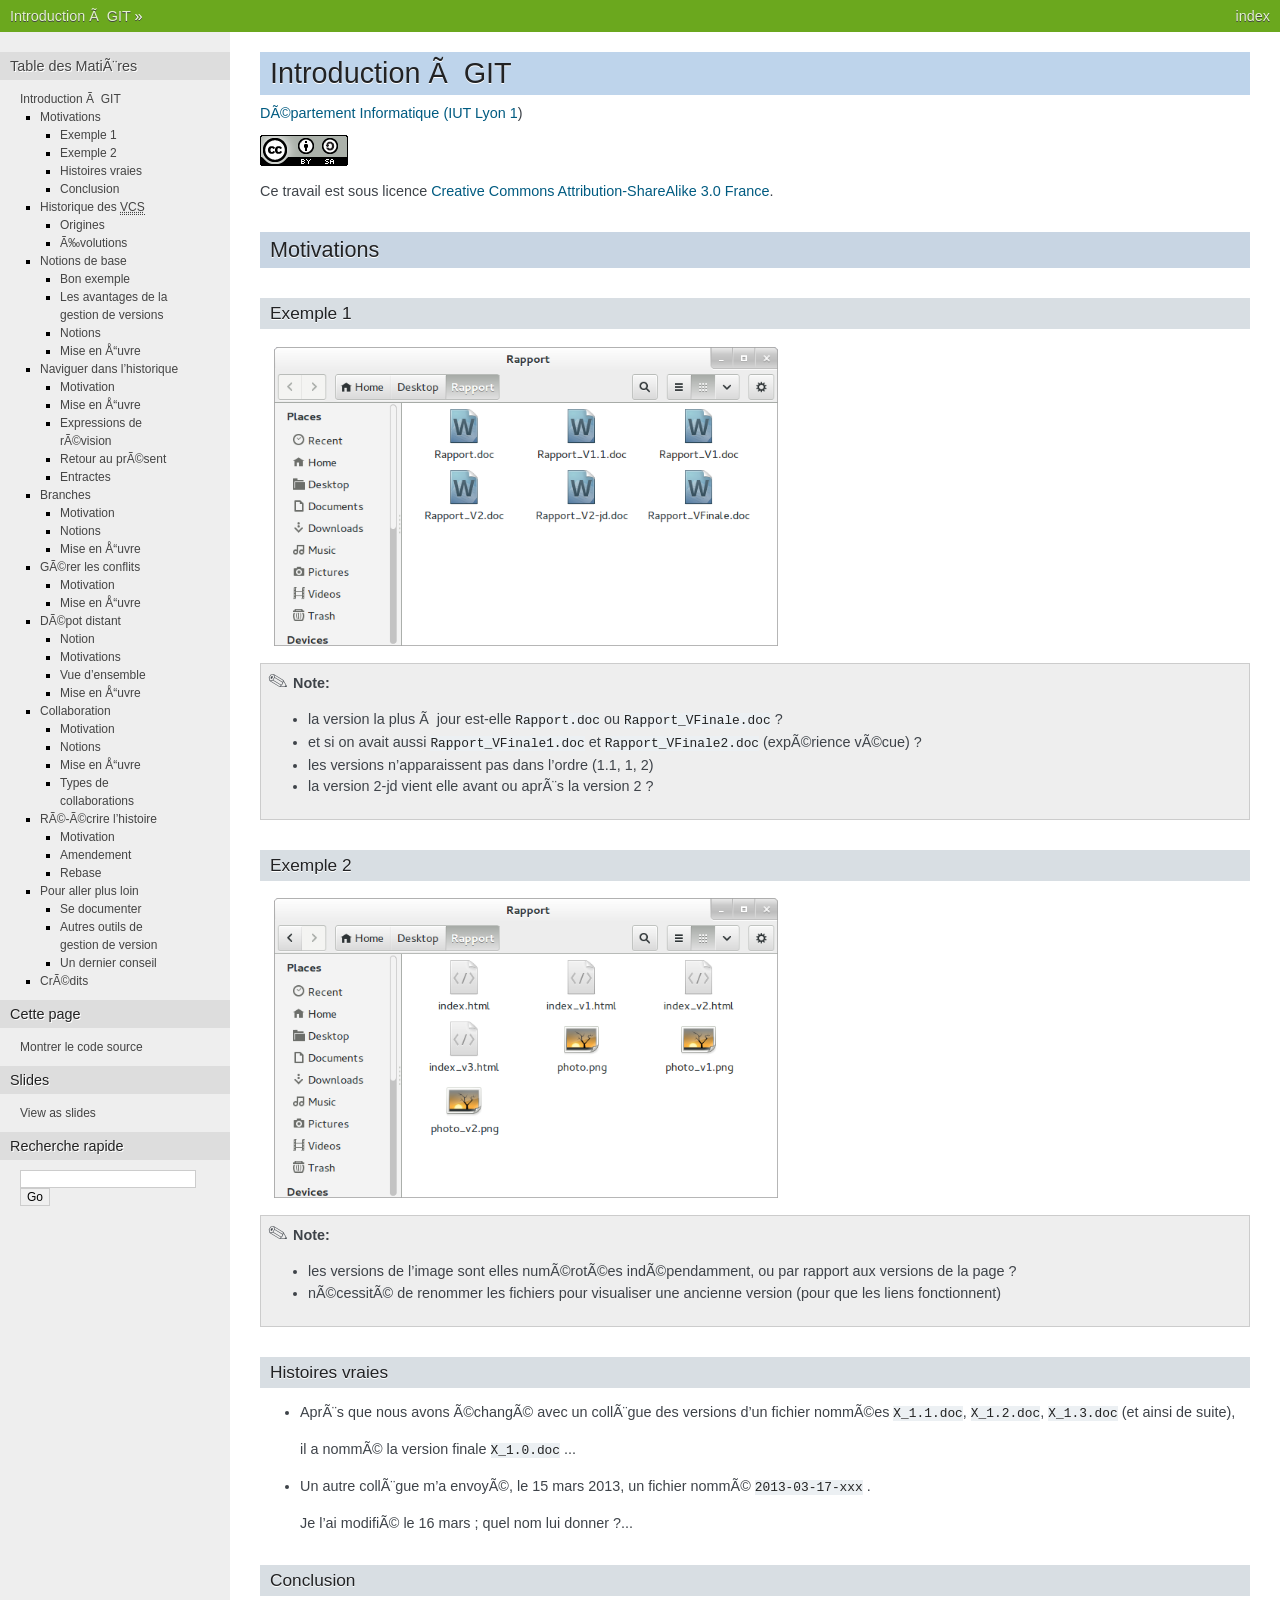
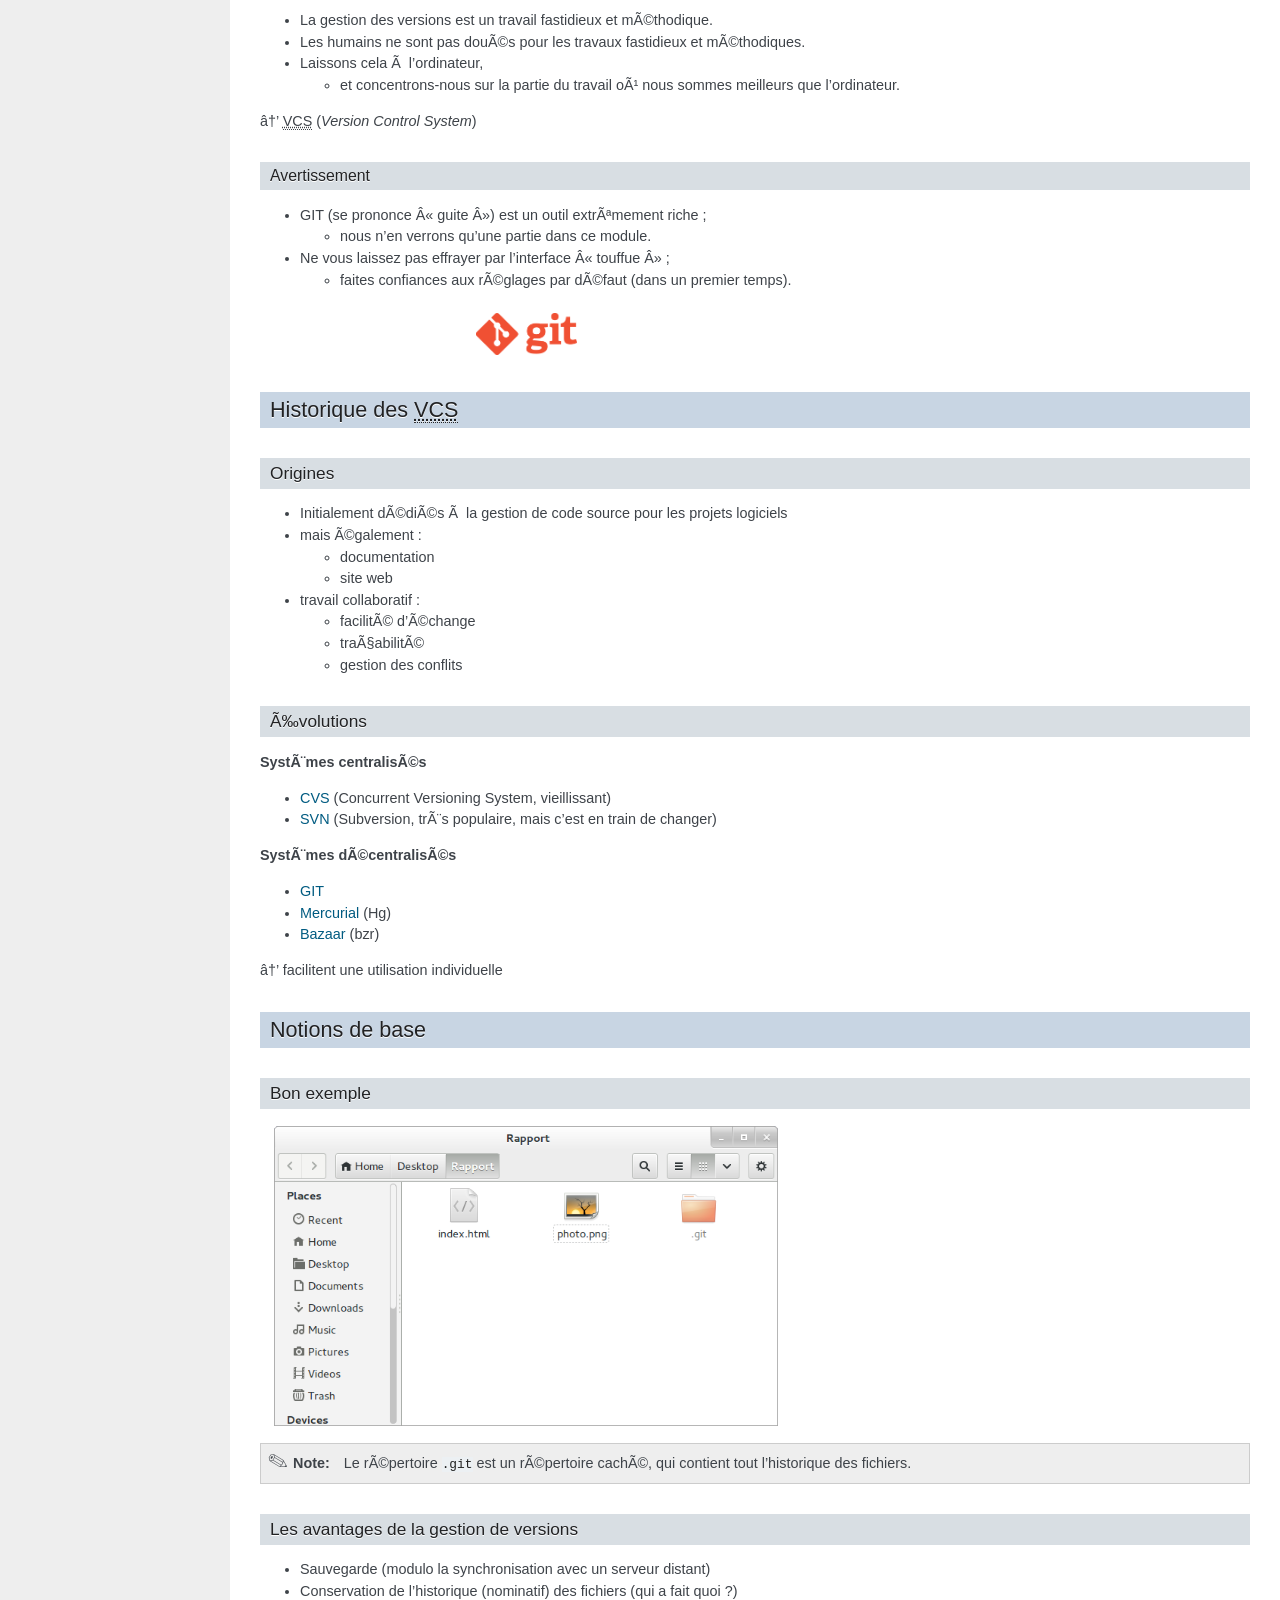
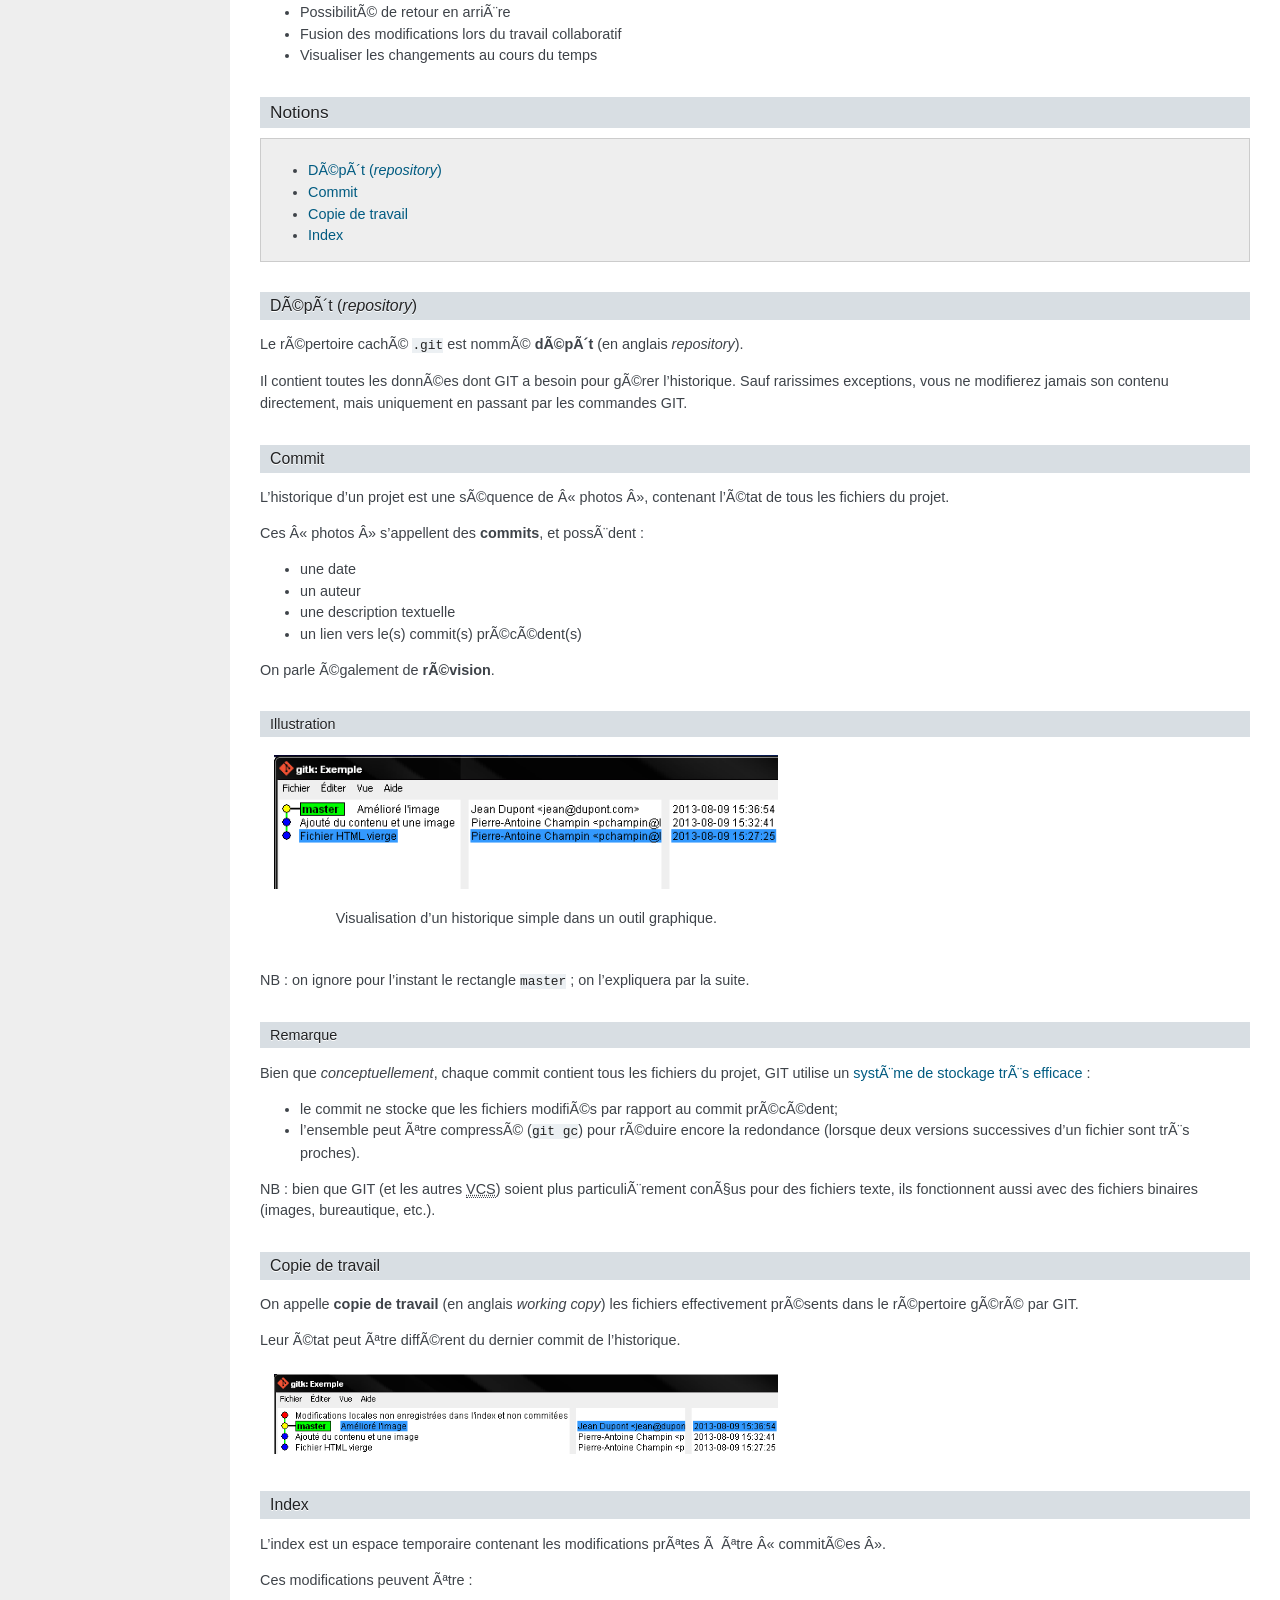
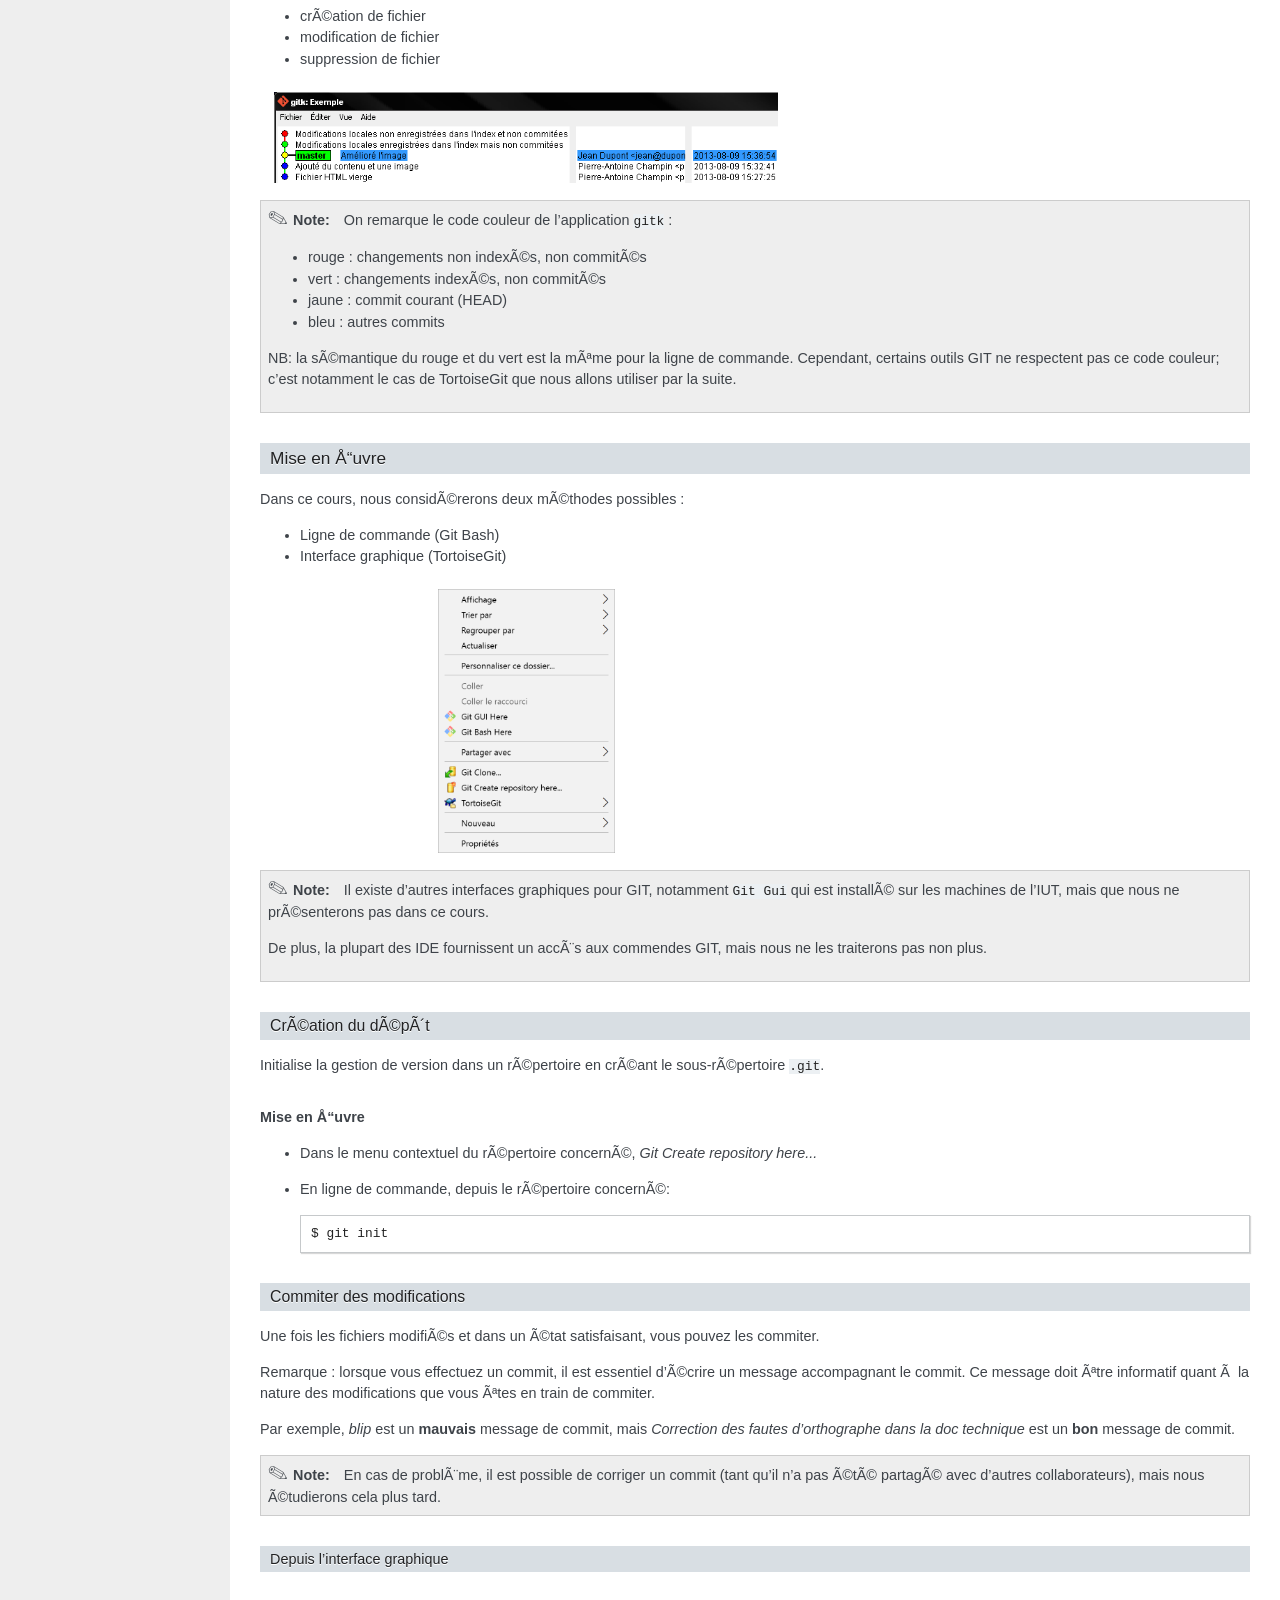
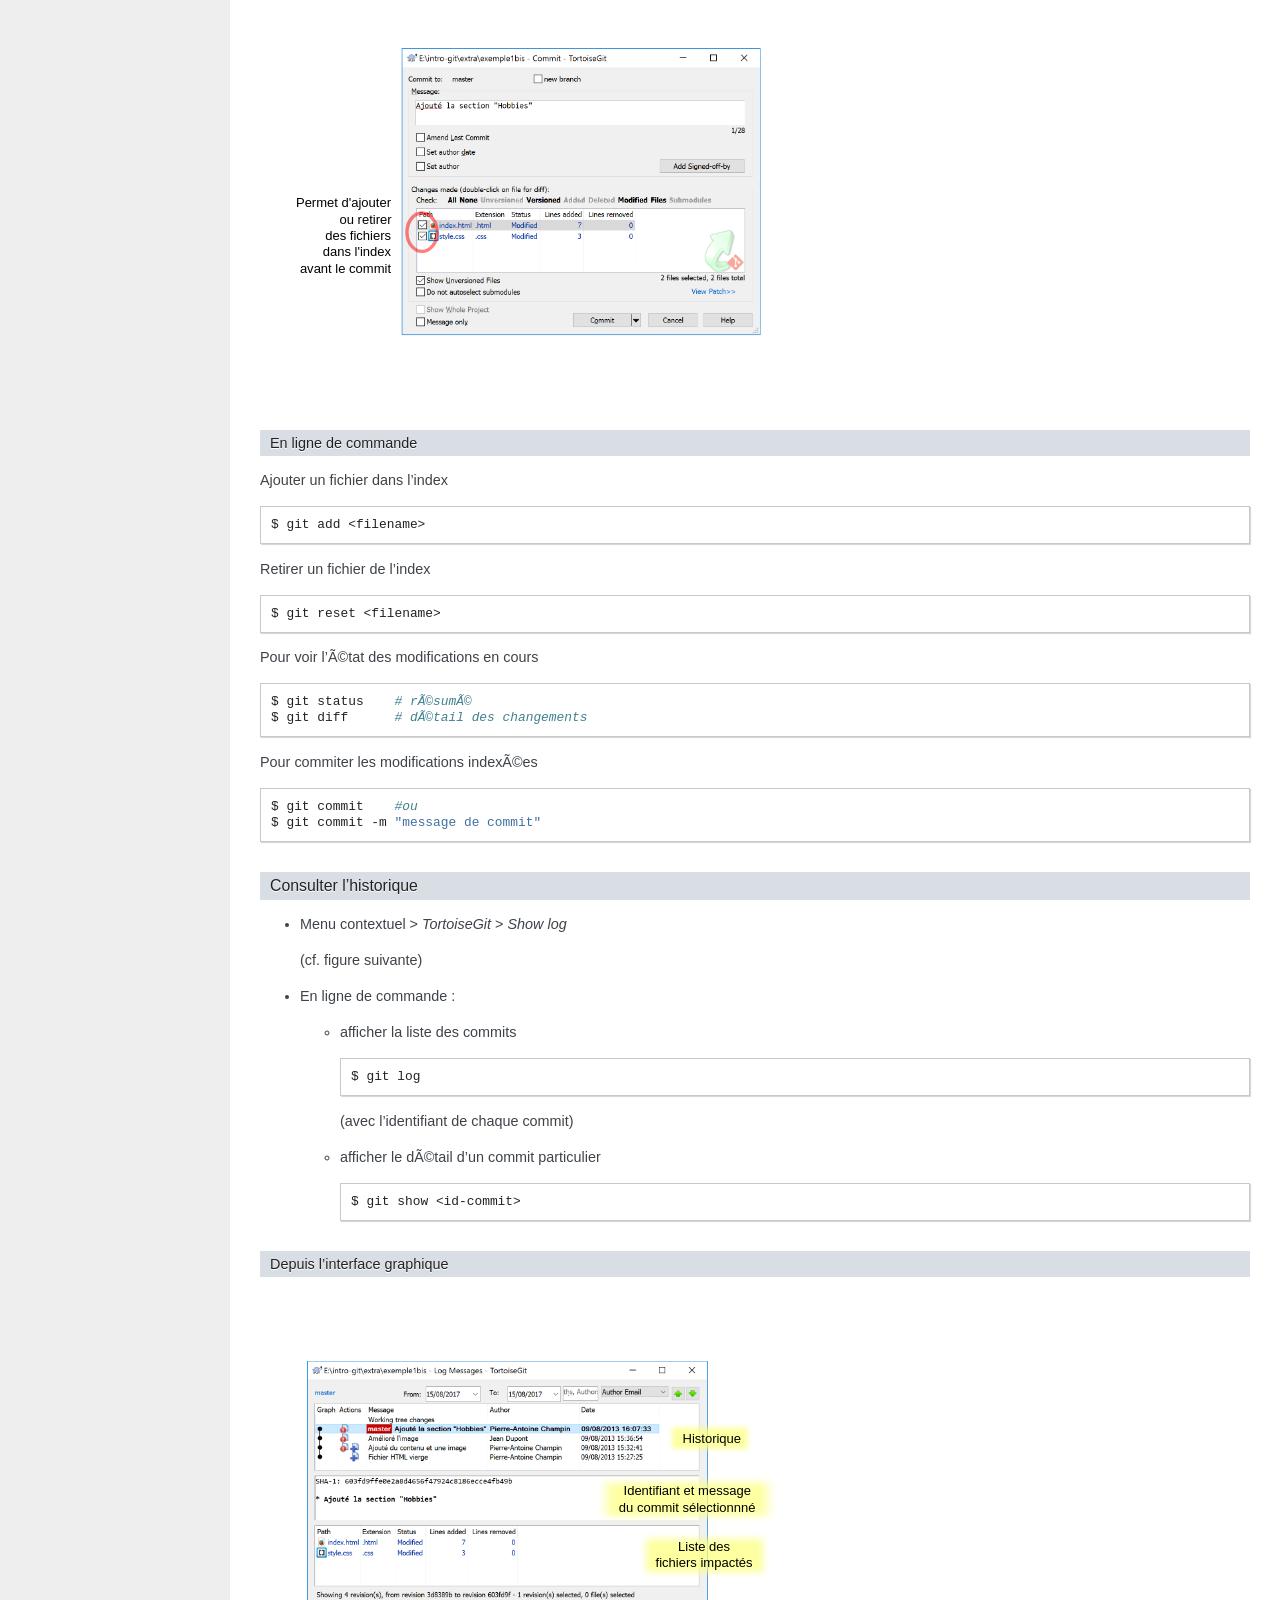
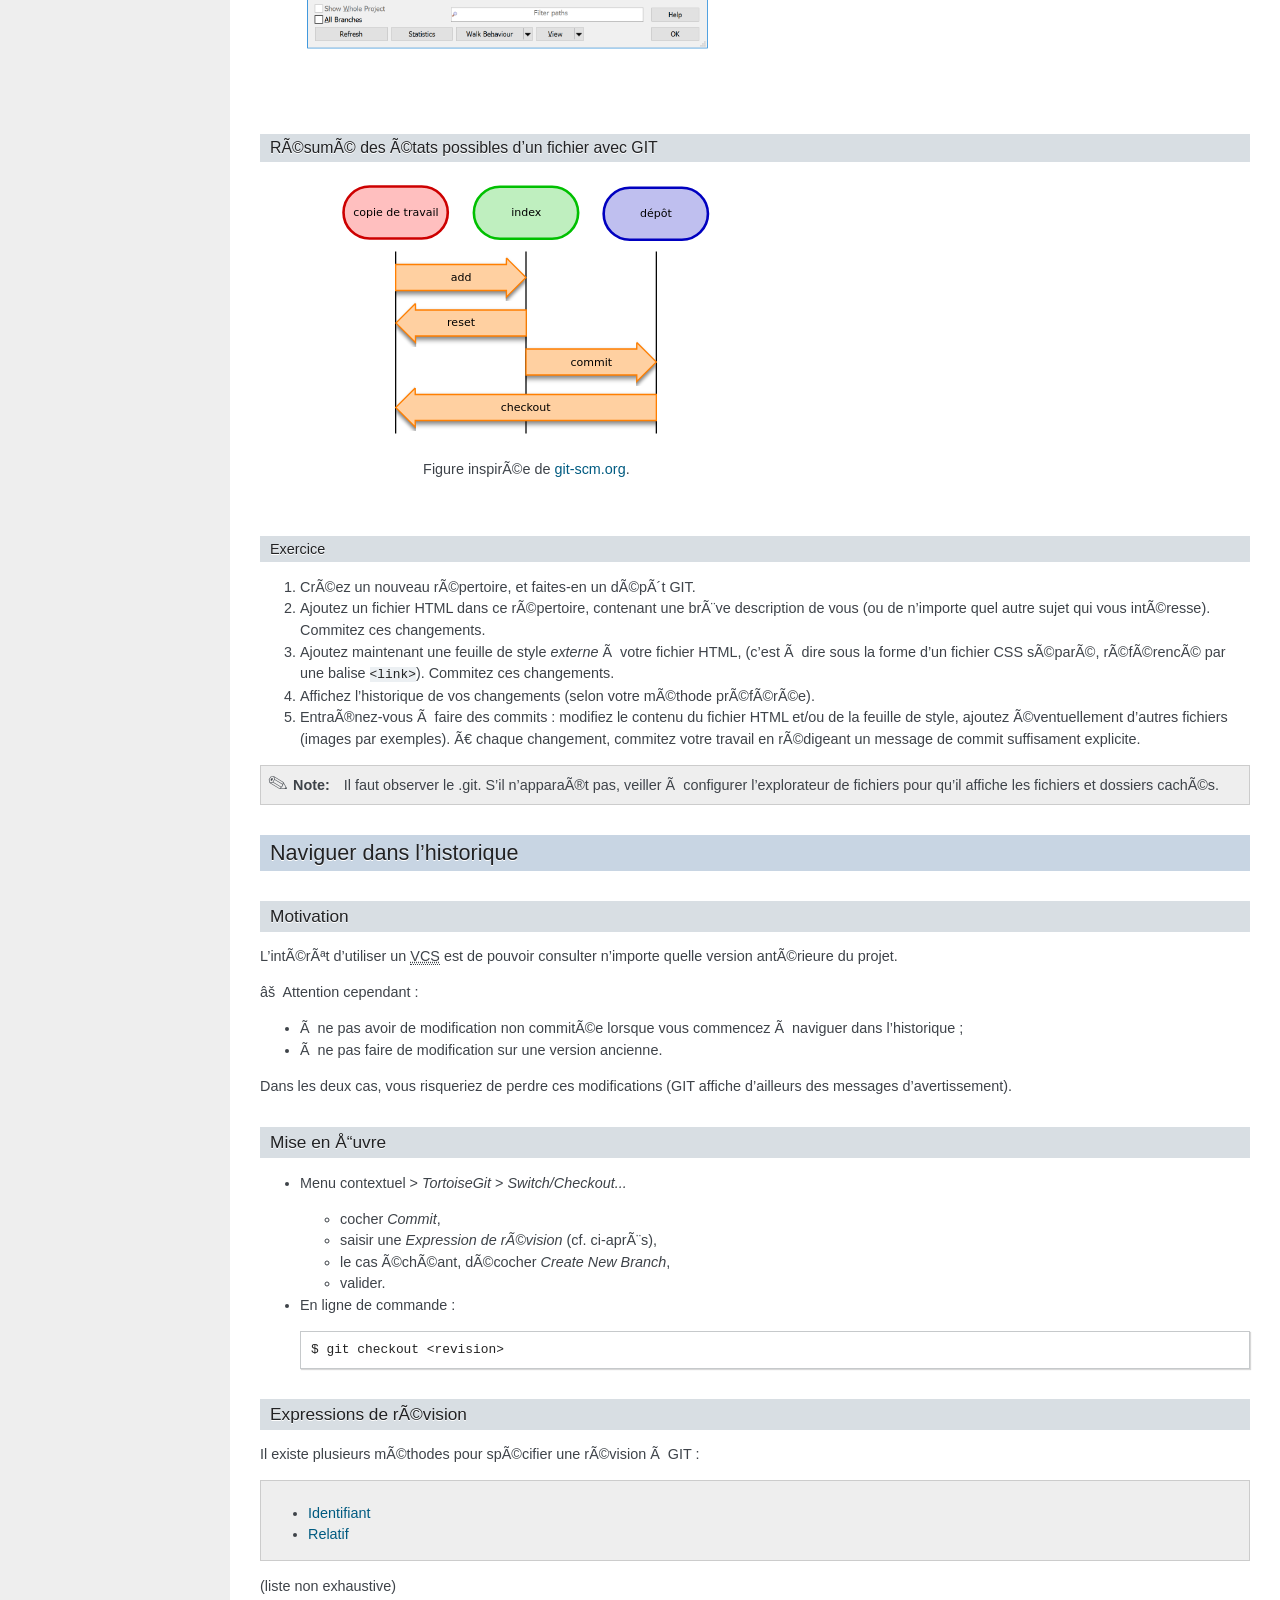
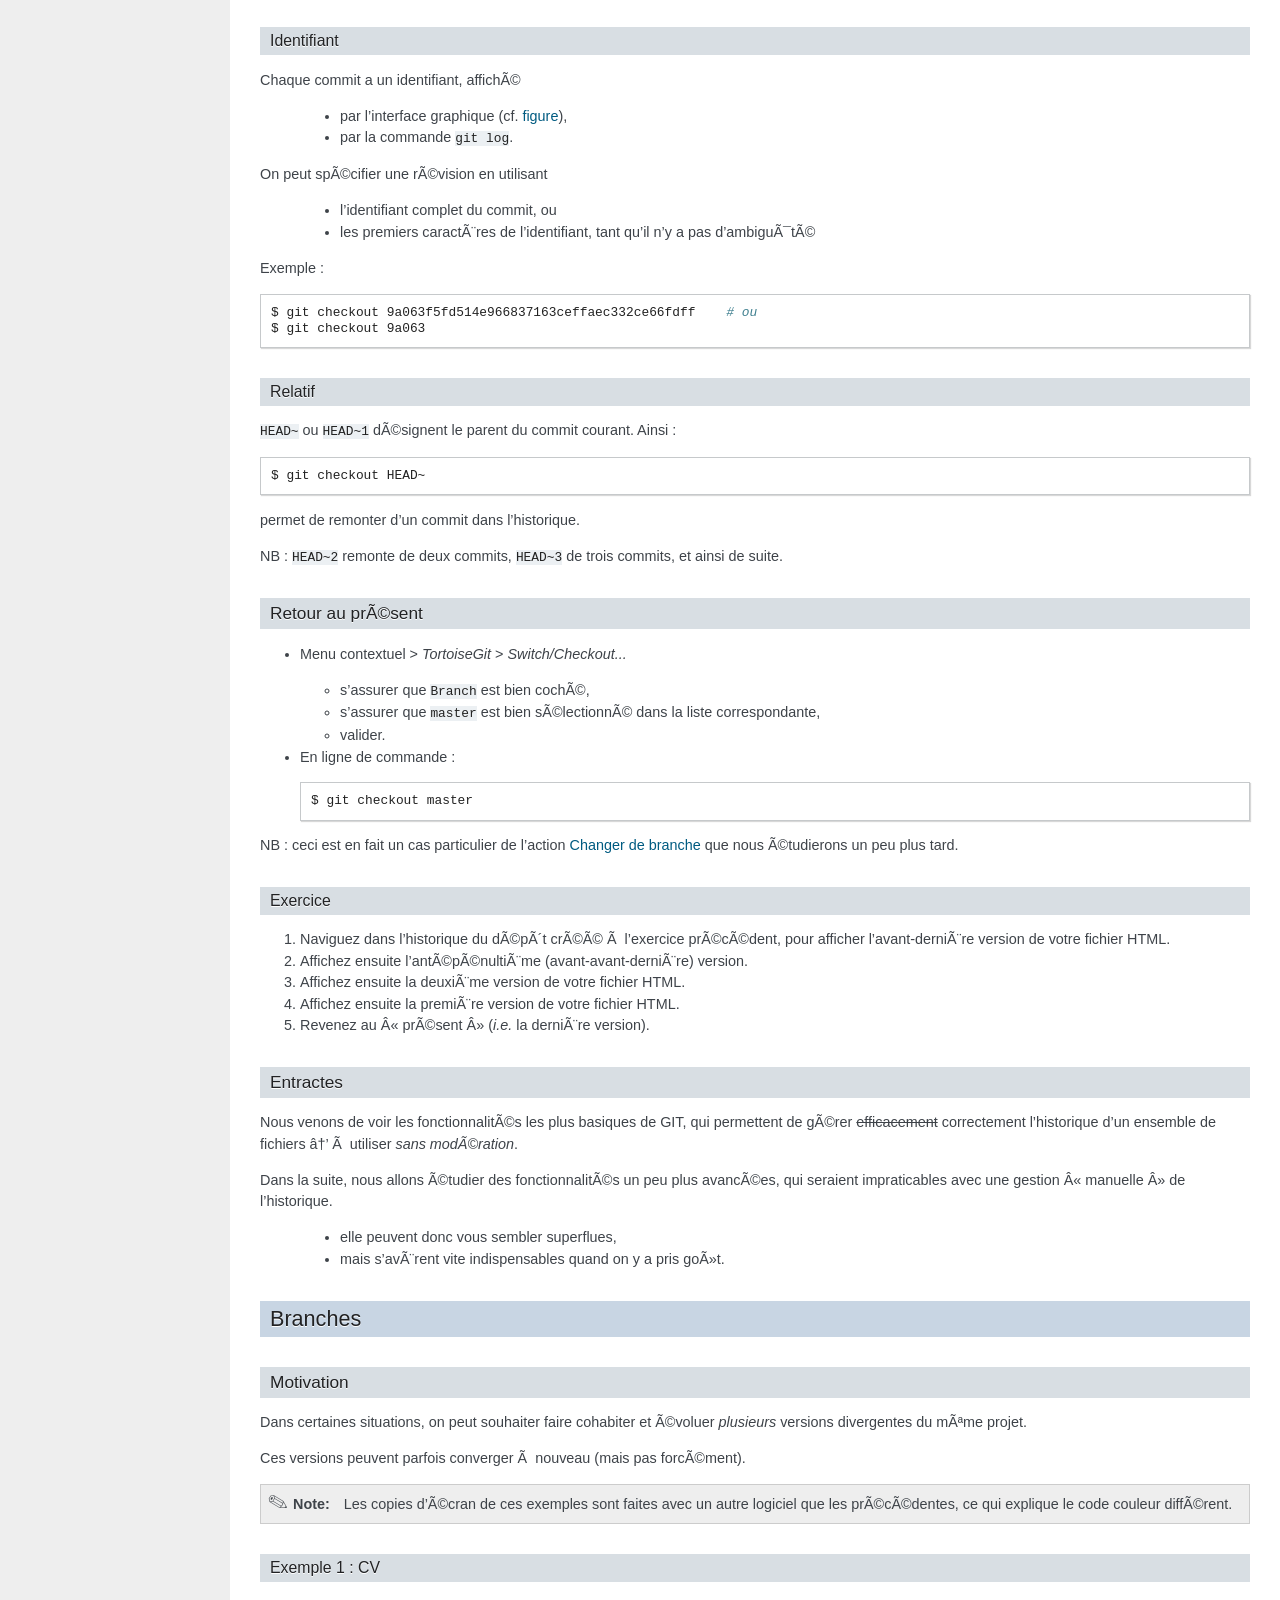
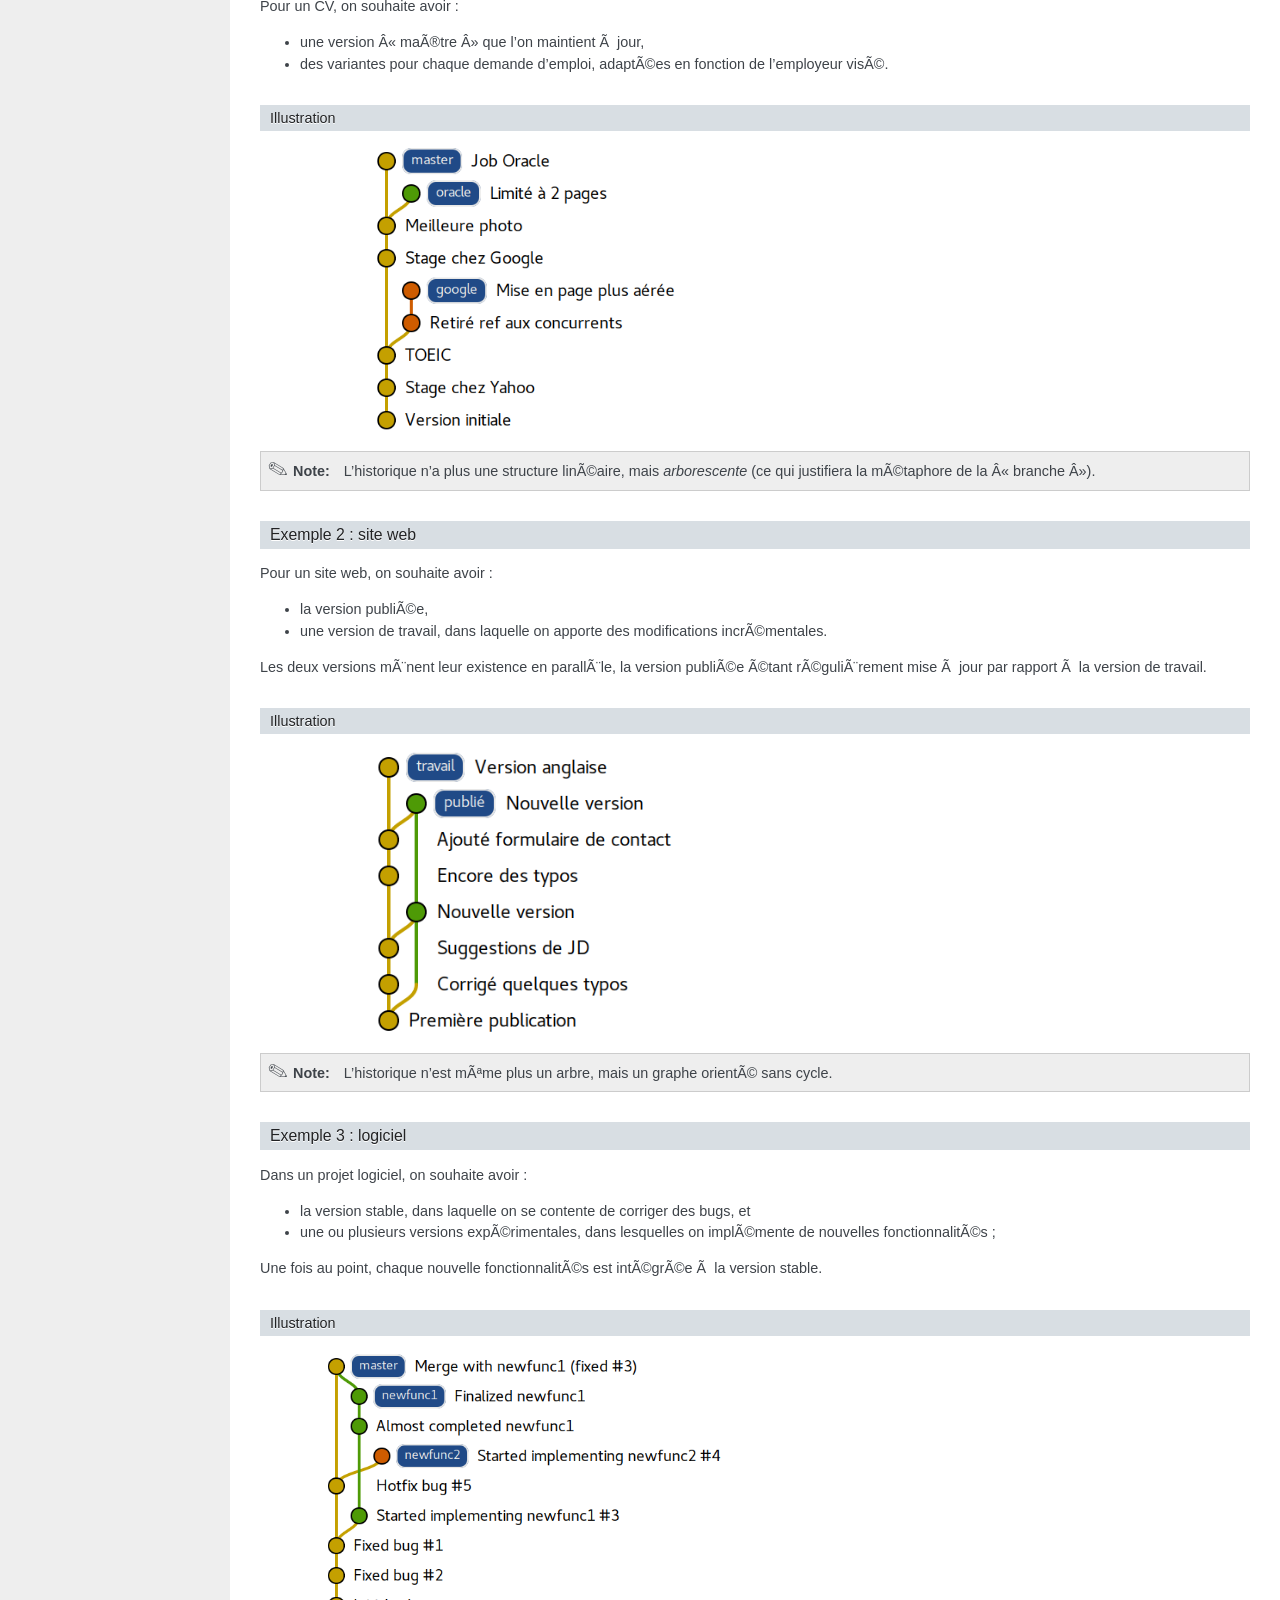
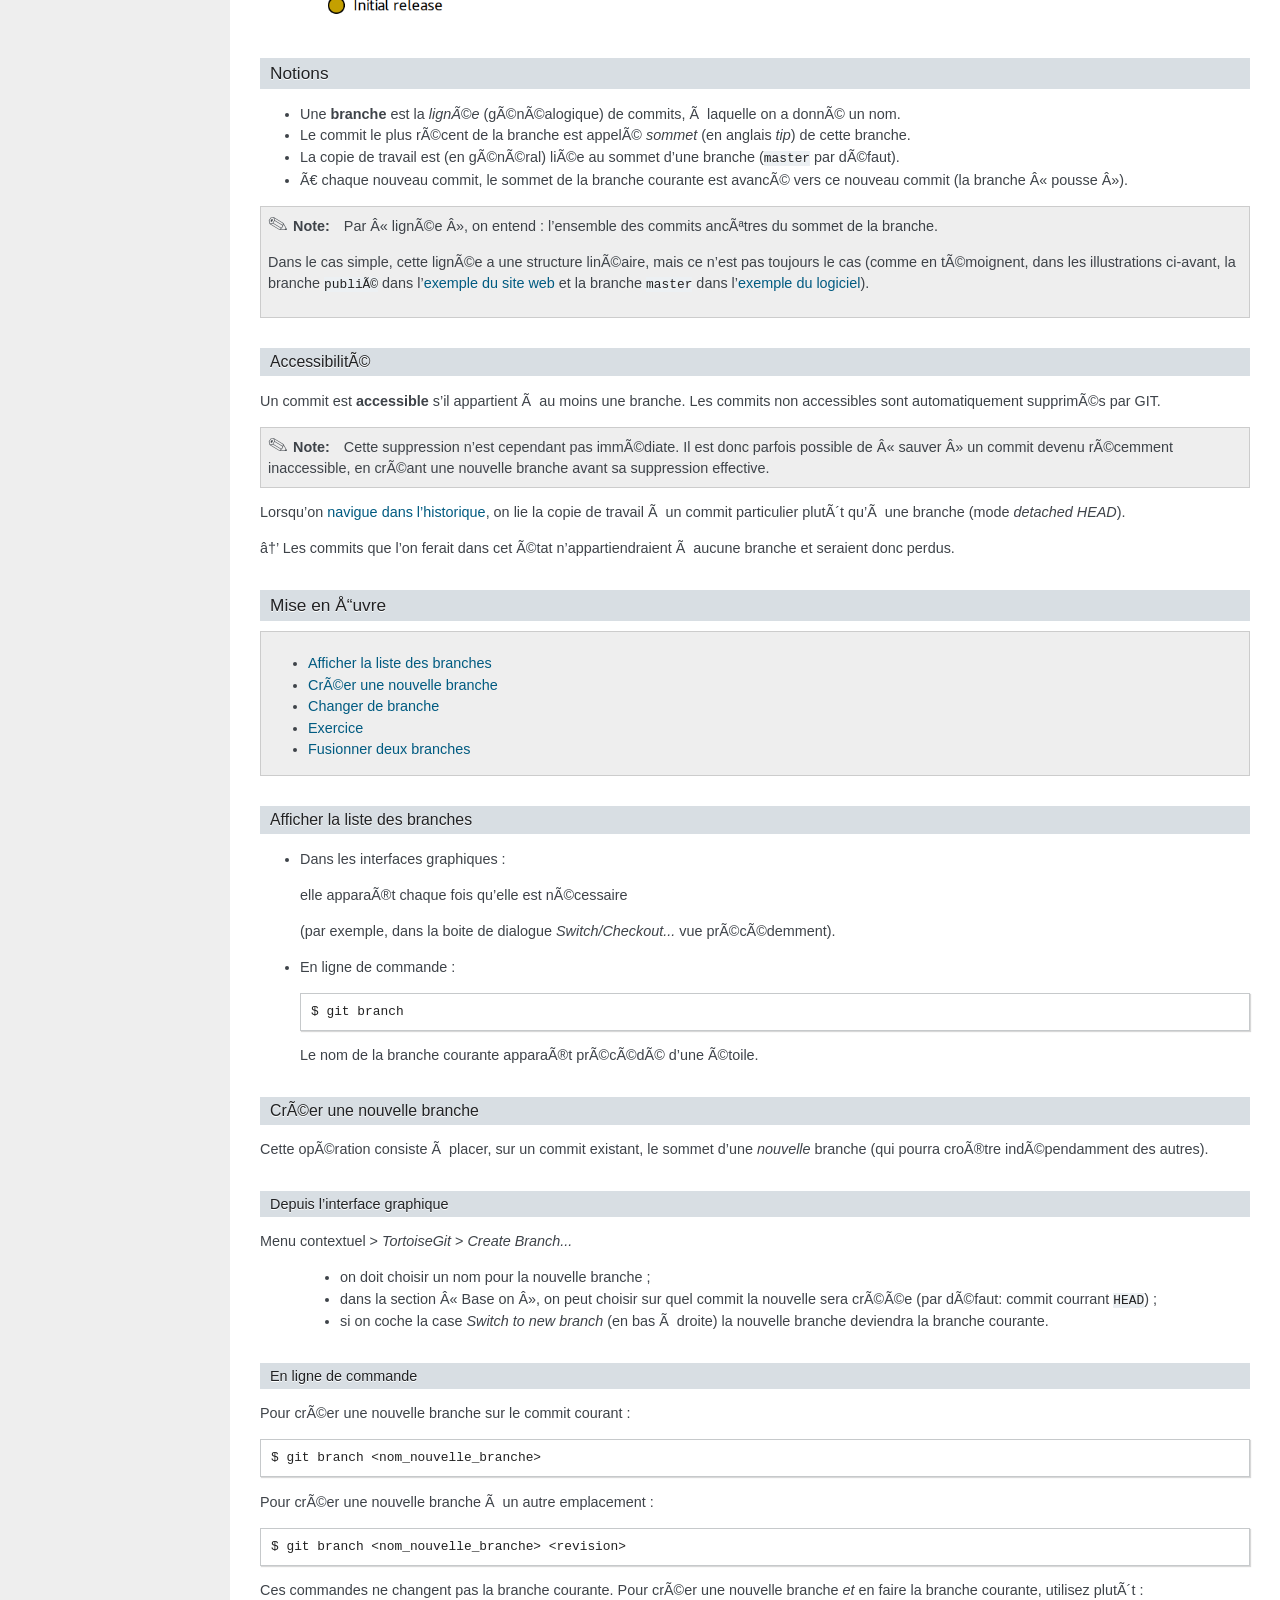
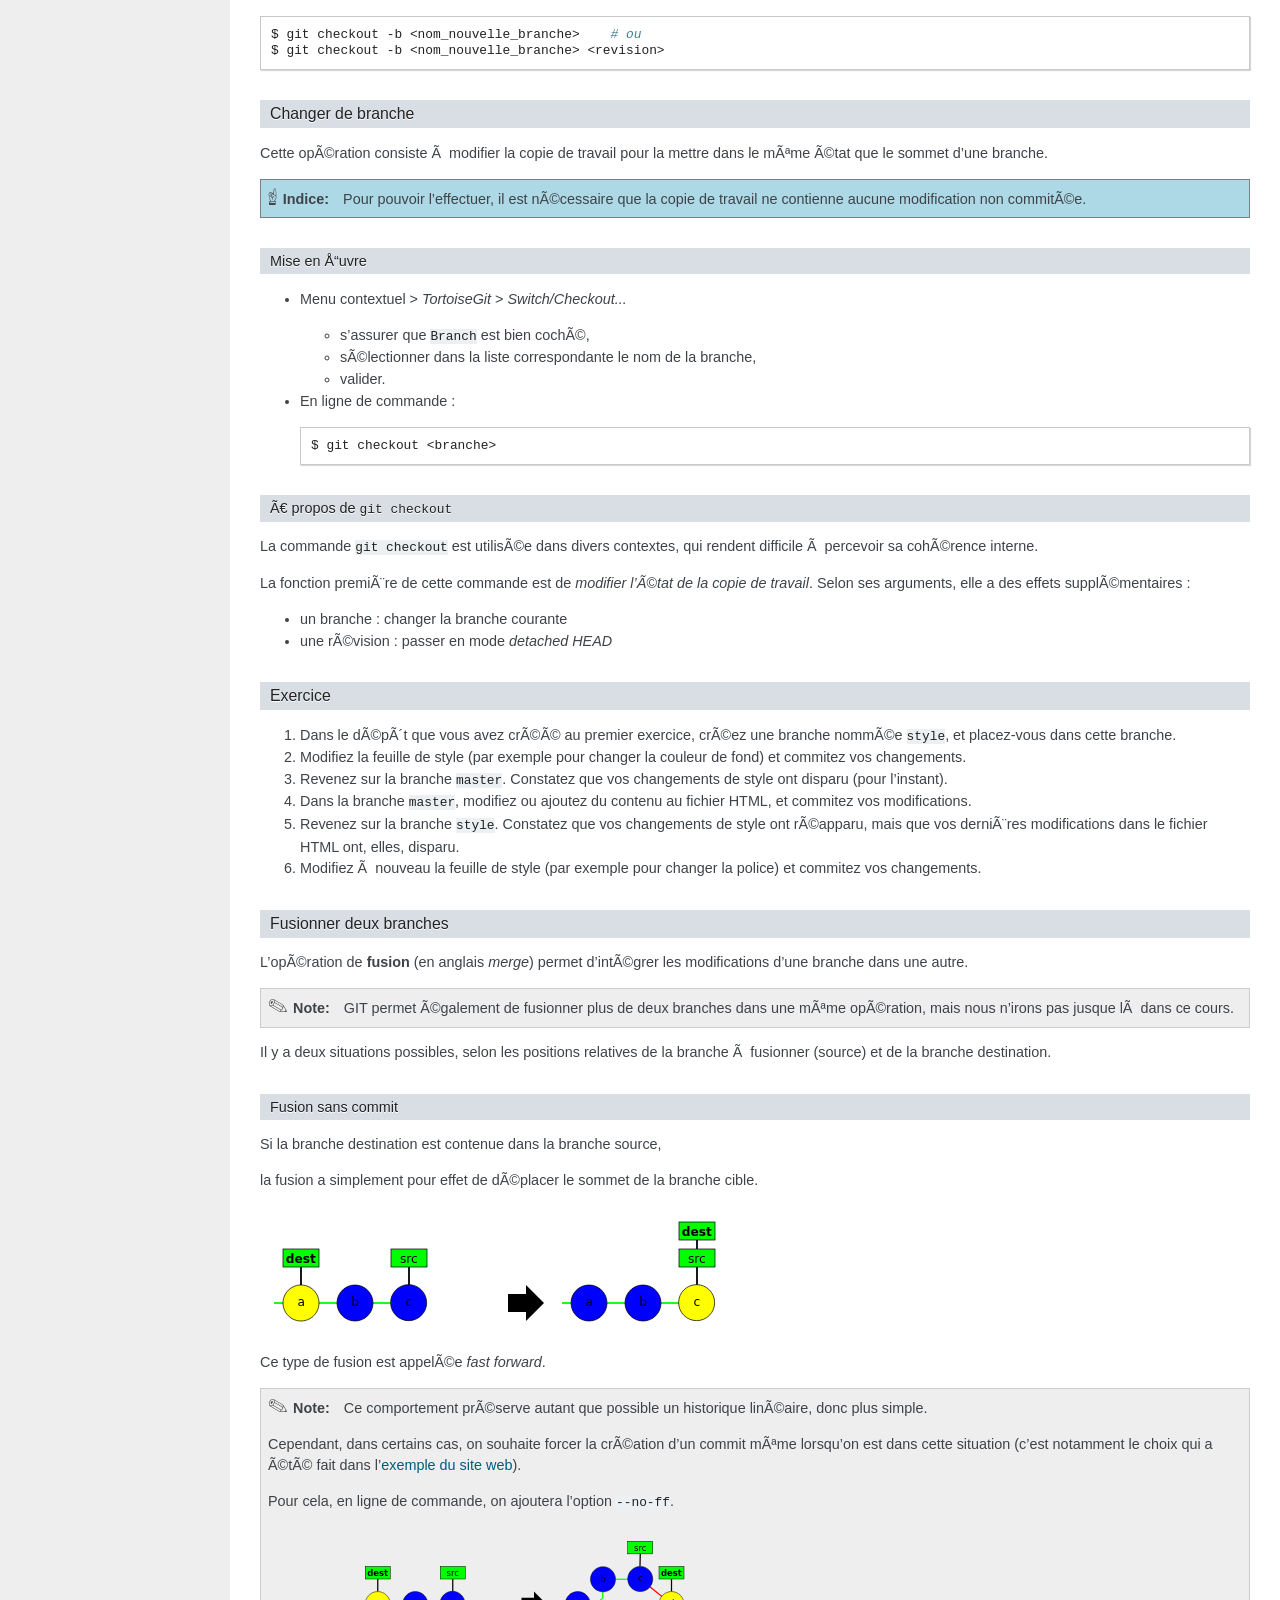
==== commit b037423d: "Route Git basics slide links to live.html search-enabled deck" ====
--- a/cours-git-intro/index.html
+++ b/cours-git-intro/index.html
@@ -1,4 +1,4 @@
-<!DOCTYPE html PUBLIC "-//W3C//DTD XHTML 1.0 Transitional//EN"
+﻿<!DOCTYPE html PUBLIC "-//W3C//DTD XHTML 1.0 Transitional//EN"
   "http://www.w3.org/TR/xhtml1/DTD/xhtml1-transitional.dtd">
 
 
@@ -6,7 +6,7 @@
   <head>
     <meta http-equiv="Content-Type" content="text/html; charset=utf-8" />
     
-    <title>Introduction à GIT &#8212; Introduction à GIT</title>
+    <title>Introduction Ã  GIT &#8212; Introduction Ã  GIT</title>
     
     <link rel="stylesheet" href="_static/sab-book.css" type="text/css" />
     <link rel="stylesheet" href="_static/pygments.css" type="text/css" />
@@ -33,9 +33,9 @@
       <h3>Navigation</h3>
       <ul>
         <li class="right" style="margin-right: 10px">
-          <a href="genindex.html" title="Index général"
+          <a href="genindex.html" title="Index gÃ©nÃ©ral"
              accesskey="I">index</a></li>
-        <li class="nav-item nav-item-0"><a href="#">Introduction à GIT</a> &#187;</li> 
+        <li class="nav-item nav-item-0"><a href="#">Introduction Ã  GIT</a> &#187;</li> 
       </ul>
     </div>  
 
@@ -45,10 +45,10 @@
           <div class="body" role="main">
             
   <div class="section" id="introduction-a-git">
-<h1>Introduction à GIT<a class="headerlink" href="#introduction-a-git" title="Lien permanent vers ce titre">¶</a><a class="headerlink" href="slides/index.html#introduction-a-git" title="Slides">§</a></h1>
+<h1>Introduction Ã  GIT<a class="headerlink" href="#introduction-a-git" title="Lien permanent vers ce titre">Â¶</a><a class="headerlink" href="slides/live.html#introduction-a-git" title="Slides">Â§</a></h1>
 <!-- NB: using raw:: directive in order to accurately tag metadata -->
 
-  <a rel="author">Département Informatique
+  <a rel="author">DÃ©partement Informatique
     (<a href="http://iut.univ-lyon1.fr/">IUT Lyon 1</a>)
        </a>
 
@@ -61,73 +61,73 @@
   <a rel="license"
      href="http://creativecommons.org/licenses/by-sa/3.0/fr/deed.fr">
      Creative Commons Attribution-ShareAlike 3.0 France</a>.</p><div class="section" id="motivations">
-<h2>Motivations<a class="headerlink" href="#motivations" title="Lien permanent vers ce titre">¶</a><a class="headerlink" href="slides/index.html#motivations" title="Slides">§</a></h2>
+<h2>Motivations<a class="headerlink" href="#motivations" title="Lien permanent vers ce titre">Â¶</a><a class="headerlink" href="slides/live.html#motivations" title="Slides">Â§</a></h2>
 <div class="section" id="exemple-1">
-<h3>Exemple 1<a class="headerlink" href="#exemple-1" title="Lien permanent vers ce titre">¶</a><a class="headerlink" href="slides/index.html#exemple-1" title="Slides">§</a></h3>
+<h3>Exemple 1<a class="headerlink" href="#exemple-1" title="Lien permanent vers ce titre">Â¶</a><a class="headerlink" href="slides/live.html#exemple-1" title="Slides">Â§</a></h3>
 <div class="figure">
 <a class="reference internal image-reference" href="_images/motivation1.png"><img alt="_images/motivation1.png" src="_images/motivation1.png" style="width: 100%;" /></a>
 </div>
 <div class="admonition note">
 <p class="first admonition-title">Note</p>
 <ul class="last simple">
-<li>la version la plus à jour est-elle <code class="docutils literal"><span class="pre">Rapport.doc</span></code> ou
+<li>la version la plus Ã  jour est-elle <code class="docutils literal"><span class="pre">Rapport.doc</span></code> ou
 <code class="docutils literal"><span class="pre">Rapport_VFinale.doc</span></code>&nbsp;?</li>
 <li>et si on avait aussi <code class="docutils literal"><span class="pre">Rapport_VFinale1.doc</span></code> et <code class="docutils literal"><span class="pre">Rapport_VFinale2.doc</span></code>
-(expérience vécue)&nbsp;?</li>
+(expÃ©rience vÃ©cue)&nbsp;?</li>
 <li>les versions n&#8217;apparaissent pas dans l&#8217;ordre (1.1, 1, 2)</li>
-<li>la version 2-jd vient elle avant ou après la version 2&nbsp;?</li>
+<li>la version 2-jd vient elle avant ou aprÃ¨s la version 2&nbsp;?</li>
 </ul>
 </div>
 </div>
 <div class="section" id="exemple-2">
-<h3>Exemple 2<a class="headerlink" href="#exemple-2" title="Lien permanent vers ce titre">¶</a><a class="headerlink" href="slides/index.html#exemple-2" title="Slides">§</a></h3>
+<h3>Exemple 2<a class="headerlink" href="#exemple-2" title="Lien permanent vers ce titre">Â¶</a><a class="headerlink" href="slides/live.html#exemple-2" title="Slides">Â§</a></h3>
 <div class="figure">
 <a class="reference internal image-reference" href="_images/motivation2.png"><img alt="_images/motivation2.png" src="_images/motivation2.png" style="width: 100%;" /></a>
 </div>
 <div class="admonition note">
 <p class="first admonition-title">Note</p>
 <ul class="last simple">
-<li>les versions de l&#8217;image sont elles numérotées indépendamment,
+<li>les versions de l&#8217;image sont elles numÃ©rotÃ©es indÃ©pendamment,
 ou par rapport aux versions de la page&nbsp;?</li>
-<li>nécessité de renommer les fichiers pour visualiser une ancienne version
+<li>nÃ©cessitÃ© de renommer les fichiers pour visualiser une ancienne version
 (pour que les liens fonctionnent)</li>
 </ul>
 </div>
 </div>
 <div class="section" id="histoires-vraies">
-<h3>Histoires vraies<a class="headerlink" href="#histoires-vraies" title="Lien permanent vers ce titre">¶</a><a class="headerlink" href="slides/index.html#histoires-vraies" title="Slides">§</a></h3>
-<ul>
-<li><p class="first">Après que nous avons échangé avec un collègue des versions d&#8217;un fichier
-nommées <code class="docutils literal"><span class="pre">X_1.1.doc</span></code>, <code class="docutils literal"><span class="pre">X_1.2.doc</span></code>, <code class="docutils literal"><span class="pre">X_1.3.doc</span></code> (et ainsi de suite),</p>
-<p>il a nommé la version finale <code class="docutils literal"><span class="pre">X_1.0.doc</span></code> ...</p>
-</li>
-<li><p class="first">Un autre collègue m&#8217;a envoyé, le 15 mars 2013,
-un fichier nommé <code class="docutils literal"><span class="pre">2013-03-17-xxx</span></code> .</p>
-<p>Je l&#8217;ai modifié le 16 mars&nbsp;; quel nom lui donner&nbsp;?...</p>
+<h3>Histoires vraies<a class="headerlink" href="#histoires-vraies" title="Lien permanent vers ce titre">Â¶</a><a class="headerlink" href="slides/live.html#histoires-vraies" title="Slides">Â§</a></h3>
+<ul>
+<li><p class="first">AprÃ¨s que nous avons Ã©changÃ© avec un collÃ¨gue des versions d&#8217;un fichier
+nommÃ©es <code class="docutils literal"><span class="pre">X_1.1.doc</span></code>, <code class="docutils literal"><span class="pre">X_1.2.doc</span></code>, <code class="docutils literal"><span class="pre">X_1.3.doc</span></code> (et ainsi de suite),</p>
+<p>il a nommÃ© la version finale <code class="docutils literal"><span class="pre">X_1.0.doc</span></code> ...</p>
+</li>
+<li><p class="first">Un autre collÃ¨gue m&#8217;a envoyÃ©, le 15 mars 2013,
+un fichier nommÃ© <code class="docutils literal"><span class="pre">2013-03-17-xxx</span></code> .</p>
+<p>Je l&#8217;ai modifiÃ© le 16 mars&nbsp;; quel nom lui donner&nbsp;?...</p>
 </li>
 </ul>
 </div>
 <div class="section" id="conclusion">
-<h3>Conclusion<a class="headerlink" href="#conclusion" title="Lien permanent vers ce titre">¶</a><a class="headerlink" href="slides/index.html#conclusion" title="Slides">§</a></h3>
-<ul class="simple">
-<li>La gestion des versions est un travail fastidieux et méthodique.</li>
-<li>Les humains ne sont pas doués pour les travaux fastidieux et méthodiques.</li>
-<li>Laissons cela à l&#8217;ordinateur,<ul>
+<h3>Conclusion<a class="headerlink" href="#conclusion" title="Lien permanent vers ce titre">Â¶</a><a class="headerlink" href="slides/live.html#conclusion" title="Slides">Â§</a></h3>
+<ul class="simple">
+<li>La gestion des versions est un travail fastidieux et mÃ©thodique.</li>
+<li>Les humains ne sont pas douÃ©s pour les travaux fastidieux et mÃ©thodiques.</li>
+<li>Laissons cela Ã  l&#8217;ordinateur,<ul>
 <li>et concentrons-nous sur la partie du travail
-où nous sommes meilleurs que l&#8217;ordinateur.</li>
-</ul>
-</li>
-</ul>
-<p>→ <abbr title="Version Control Systems">VCS</abbr> (<span class="eng">Version Control System</span>)</p>
+oÃ¹ nous sommes meilleurs que l&#8217;ordinateur.</li>
+</ul>
+</li>
+</ul>
+<p>â†’ <abbr title="Version Control Systems">VCS</abbr> (<span class="eng">Version Control System</span>)</p>
 <div class="section" id="avertissement">
-<h4>Avertissement<a class="headerlink" href="#avertissement" title="Lien permanent vers ce titre">¶</a><a class="headerlink" href="slides/index.html#avertissement" title="Slides">§</a></h4>
-<ul class="simple">
-<li>GIT (se prononce «&nbsp;guite&nbsp;») est un outil extrêmement riche&nbsp;;<ul>
+<h4>Avertissement<a class="headerlink" href="#avertissement" title="Lien permanent vers ce titre">Â¶</a><a class="headerlink" href="slides/live.html#avertissement" title="Slides">Â§</a></h4>
+<ul class="simple">
+<li>GIT (se prononce Â«&nbsp;guite&nbsp;Â») est un outil extrÃªmement riche&nbsp;;<ul>
 <li>nous n&#8217;en verrons qu&#8217;une partie dans ce module.</li>
 </ul>
 </li>
-<li>Ne vous laissez pas effrayer par l&#8217;interface «&nbsp;touffue&nbsp;»&nbsp;;<ul>
-<li>faites confiances aux réglages par défaut (dans un premier temps).</li>
+<li>Ne vous laissez pas effrayer par l&#8217;interface Â«&nbsp;touffue&nbsp;Â»&nbsp;;<ul>
+<li>faites confiances aux rÃ©glages par dÃ©faut (dans un premier temps).</li>
 </ul>
 </li>
 </ul>
@@ -138,96 +138,96 @@
 </div>
 </div>
 <div class="section" id="historique-des-vcs">
-<h2>Historique des <abbr title="Version Control Systems">VCS</abbr><a class="headerlink" href="#historique-des-vcs" title="Lien permanent vers ce titre">¶</a><a class="headerlink" href="slides/index.html#historique-des-vcs" title="Slides">§</a></h2>
+<h2>Historique des <abbr title="Version Control Systems">VCS</abbr><a class="headerlink" href="#historique-des-vcs" title="Lien permanent vers ce titre">Â¶</a><a class="headerlink" href="slides/live.html#historique-des-vcs" title="Slides">Â§</a></h2>
 <div class="section" id="origines">
-<h3>Origines<a class="headerlink" href="#origines" title="Lien permanent vers ce titre">¶</a><a class="headerlink" href="slides/index.html#origines" title="Slides">§</a></h3>
-<ul class="simple">
-<li>Initialement dédiés à la gestion de code source pour les projets logiciels</li>
-<li>mais également :<ul>
+<h3>Origines<a class="headerlink" href="#origines" title="Lien permanent vers ce titre">Â¶</a><a class="headerlink" href="slides/live.html#origines" title="Slides">Â§</a></h3>
+<ul class="simple">
+<li>Initialement dÃ©diÃ©s Ã  la gestion de code source pour les projets logiciels</li>
+<li>mais Ã©galement :<ul>
 <li>documentation</li>
 <li>site web</li>
 </ul>
 </li>
 <li>travail collaboratif :<ul>
-<li>facilité d&#8217;échange</li>
-<li>traçabilité</li>
+<li>facilitÃ© d&#8217;Ã©change</li>
+<li>traÃ§abilitÃ©</li>
 <li>gestion des conflits</li>
 </ul>
 </li>
 </ul>
 </div>
 <div class="section" id="evolutions">
-<h3>Évolutions<a class="headerlink" href="#evolutions" title="Lien permanent vers ce titre">¶</a><a class="headerlink" href="slides/index.html#evolutions" title="Slides">§</a></h3>
-<p><strong>Systèmes centralisés</strong></p>
+<h3>Ã‰volutions<a class="headerlink" href="#evolutions" title="Lien permanent vers ce titre">Â¶</a><a class="headerlink" href="slides/live.html#evolutions" title="Slides">Â§</a></h3>
+<p><strong>SystÃ¨mes centralisÃ©s</strong></p>
 <ul class="simple">
 <li><a class="reference external" href="http://savannah.nongnu.org/projects/cvs/">CVS</a> (Concurrent Versioning System, vieillissant)</li>
-<li><a class="reference external" href="https://subversion.apache.org/">SVN</a> (Subversion, très populaire, mais c&#8217;est en train de changer)</li>
-</ul>
-<p><strong>Systèmes décentralisés</strong></p>
+<li><a class="reference external" href="https://subversion.apache.org/">SVN</a> (Subversion, trÃ¨s populaire, mais c&#8217;est en train de changer)</li>
+</ul>
+<p><strong>SystÃ¨mes dÃ©centralisÃ©s</strong></p>
 <ul class="simple">
 <li><a class="reference external" href="http://git-scm.com/">GIT</a></li>
 <li><a class="reference external" href="https://www.mercurial-scm.org/">Mercurial</a> (Hg)</li>
 <li><a class="reference external" href="https://en.wikipedia.org/wiki/GNU_Bazaar">Bazaar</a> (bzr)</li>
 </ul>
-<p>→ facilitent une utilisation individuelle</p>
+<p>â†’ facilitent une utilisation individuelle</p>
 </div>
 </div>
 <div class="section" id="notions-de-base">
-<h2>Notions de base<a class="headerlink" href="#notions-de-base" title="Lien permanent vers ce titre">¶</a><a class="headerlink" href="slides/index.html#notions-de-base" title="Slides">§</a></h2>
+<h2>Notions de base<a class="headerlink" href="#notions-de-base" title="Lien permanent vers ce titre">Â¶</a><a class="headerlink" href="slides/live.html#notions-de-base" title="Slides">Â§</a></h2>
 <div class="section" id="bon-exemple">
-<h3>Bon exemple<a class="headerlink" href="#bon-exemple" title="Lien permanent vers ce titre">¶</a><a class="headerlink" href="slides/index.html#bon-exemple" title="Slides">§</a></h3>
+<h3>Bon exemple<a class="headerlink" href="#bon-exemple" title="Lien permanent vers ce titre">Â¶</a><a class="headerlink" href="slides/live.html#bon-exemple" title="Slides">Â§</a></h3>
 <div class="figure">
 <a class="reference internal image-reference" href="_images/motivation3.png"><img alt="_images/motivation3.png" src="_images/motivation3.png" style="width: 100%;" /></a>
 </div>
 <div class="admonition note">
 <p class="first admonition-title">Note</p>
-<p class="last">Le répertoire <code class="docutils literal"><span class="pre">.git</span></code> est un répertoire caché,
+<p class="last">Le rÃ©pertoire <code class="docutils literal"><span class="pre">.git</span></code> est un rÃ©pertoire cachÃ©,
 qui contient tout l&#8217;historique des fichiers.</p>
 </div>
 </div>
 <div class="section" id="les-avantages-de-la-gestion-de-versions">
-<h3>Les avantages de la gestion de versions<a class="headerlink" href="#les-avantages-de-la-gestion-de-versions" title="Lien permanent vers ce titre">¶</a><a class="headerlink" href="slides/index.html#les-avantages-de-la-gestion-de-versions" title="Slides">§</a></h3>
+<h3>Les avantages de la gestion de versions<a class="headerlink" href="#les-avantages-de-la-gestion-de-versions" title="Lien permanent vers ce titre">Â¶</a><a class="headerlink" href="slides/live.html#les-avantages-de-la-gestion-de-versions" title="Slides">Â§</a></h3>
 <ul class="simple">
 <li>Sauvegarde (modulo la synchronisation avec un serveur distant)</li>
 <li>Conservation de l&#8217;historique (nominatif) des fichiers (qui a fait quoi ?)</li>
-<li>Possibilité de retour en arrière</li>
+<li>PossibilitÃ© de retour en arriÃ¨re</li>
 <li>Fusion des modifications lors du travail collaboratif</li>
 <li>Visualiser les changements au cours du temps</li>
 </ul>
 </div>
 <div class="section" id="notions">
-<h3>Notions<a class="headerlink" href="#notions" title="Lien permanent vers ce titre">¶</a><a class="headerlink" href="slides/index.html#notions" title="Slides">§</a></h3>
+<h3>Notions<a class="headerlink" href="#notions" title="Lien permanent vers ce titre">Â¶</a><a class="headerlink" href="slides/live.html#notions" title="Slides">Â§</a></h3>
 <div class="contents local topic" id="contents">
 <ul class="simple">
-<li><a class="reference internal" href="#depot-repository" id="id46">Dépôt (<span class="eng">repository</span>)</a></li>
+<li><a class="reference internal" href="#depot-repository" id="id46">DÃ©pÃ´t (<span class="eng">repository</span>)</a></li>
 <li><a class="reference internal" href="#commit" id="id47">Commit</a></li>
 <li><a class="reference internal" href="#copie-de-travail" id="id48">Copie de travail</a></li>
 <li><a class="reference internal" href="#index" id="id49">Index</a></li>
 </ul>
 </div>
 <div class="section" id="depot-repository">
-<span id="index-0"></span><h4>Dépôt (<span class="eng">repository</span>)<a class="headerlink" href="#depot-repository" title="Lien permanent vers ce titre">¶</a><a class="headerlink" href="slides/index.html#depot-repository" title="Slides">§</a></h4>
-<p>Le répertoire caché <code class="docutils literal"><span class="pre">.git</span></code> est nommé <strong>dépôt</strong>
+<span id="index-0"></span><h4>DÃ©pÃ´t (<span class="eng">repository</span>)<a class="headerlink" href="#depot-repository" title="Lien permanent vers ce titre">Â¶</a><a class="headerlink" href="slides/live.html#depot-repository" title="Slides">Â§</a></h4>
+<p>Le rÃ©pertoire cachÃ© <code class="docutils literal"><span class="pre">.git</span></code> est nommÃ© <strong>dÃ©pÃ´t</strong>
 (en anglais <span class="eng">repository</span>).</p>
-<p>Il contient toutes les données dont GIT a besoin pour gérer l&#8217;historique.
+<p>Il contient toutes les donnÃ©es dont GIT a besoin pour gÃ©rer l&#8217;historique.
 Sauf rarissimes exceptions, vous ne modifierez jamais son contenu directement,
 mais uniquement en passant par les commandes GIT.</p>
 </div>
 <div class="section" id="commit">
-<span id="index-1"></span><h4>Commit<a class="headerlink" href="#commit" title="Lien permanent vers ce titre">¶</a><a class="headerlink" href="slides/index.html#commit" title="Slides">§</a></h4>
-<p>L&#8217;historique d&#8217;un projet est une séquence de «&nbsp;photos&nbsp;»,
-contenant l&#8217;état de tous les fichiers du projet.</p>
-<p>Ces «&nbsp;photos&nbsp;» s&#8217;appellent des <strong>commits</strong>,
-et possèdent&nbsp;:</p>
+<span id="index-1"></span><h4>Commit<a class="headerlink" href="#commit" title="Lien permanent vers ce titre">Â¶</a><a class="headerlink" href="slides/live.html#commit" title="Slides">Â§</a></h4>
+<p>L&#8217;historique d&#8217;un projet est une sÃ©quence de Â«&nbsp;photos&nbsp;Â»,
+contenant l&#8217;Ã©tat de tous les fichiers du projet.</p>
+<p>Ces Â«&nbsp;photos&nbsp;Â» s&#8217;appellent des <strong>commits</strong>,
+et possÃ¨dent&nbsp;:</p>
 <ul class="simple">
 <li>une date</li>
 <li>un auteur</li>
 <li>une description textuelle</li>
-<li>un lien vers le(s) commit(s) précédent(s)</li>
-</ul>
-<p>On parle également de <strong>révision</strong>.</p>
+<li>un lien vers le(s) commit(s) prÃ©cÃ©dent(s)</li>
+</ul>
+<p>On parle Ã©galement de <strong>rÃ©vision</strong>.</p>
 <div class="section" id="illustration">
-<h5>Illustration<a class="headerlink" href="#illustration" title="Lien permanent vers ce titre">¶</a><a class="headerlink" href="slides/index.html#illustration" title="Slides">§</a></h5>
+<h5>Illustration<a class="headerlink" href="#illustration" title="Lien permanent vers ce titre">Â¶</a><a class="headerlink" href="slides/live.html#illustration" title="Slides">Â§</a></h5>
 <div class="figure" id="id44">
 <a class="reference internal image-reference" href="_images/historique1.png"><img alt="_images/historique1.png" src="_images/historique1.png" style="width: 100%;" /></a>
 <p class="caption"><span class="caption-text">Visualisation d&#8217;un historique simple
@@ -237,34 +237,34 @@
 on l&#8217;expliquera par la suite.</p>
 </div>
 <div class="section" id="remarque">
-<h5>Remarque<a class="headerlink" href="#remarque" title="Lien permanent vers ce titre">¶</a><a class="headerlink" href="slides/index.html#remarque" title="Slides">§</a></h5>
+<h5>Remarque<a class="headerlink" href="#remarque" title="Lien permanent vers ce titre">Â¶</a><a class="headerlink" href="slides/live.html#remarque" title="Slides">Â§</a></h5>
 <p>Bien que <em>conceptuellement</em>, chaque commit contient tous les fichiers du projet,
-GIT utilise un <a class="reference external" href="https://git-scm.com/book/en/v2/Git-Internals-Git-Objects">système de stockage très efficace</a>&nbsp;:</p>
-<ul class="simple">
-<li>le commit ne stocke que les fichiers modifiés par rapport au commit précédent;</li>
-<li>l&#8217;ensemble peut être compressé (<code class="docutils literal"><span class="pre">git</span> <span class="pre">gc</span></code>) pour réduire encore la redondance (lorsque deux versions successives d&#8217;un fichier sont très proches).</li>
+GIT utilise un <a class="reference external" href="https://git-scm.com/book/en/v2/Git-Internals-Git-Objects">systÃ¨me de stockage trÃ¨s efficace</a>&nbsp;:</p>
+<ul class="simple">
+<li>le commit ne stocke que les fichiers modifiÃ©s par rapport au commit prÃ©cÃ©dent;</li>
+<li>l&#8217;ensemble peut Ãªtre compressÃ© (<code class="docutils literal"><span class="pre">git</span> <span class="pre">gc</span></code>) pour rÃ©duire encore la redondance (lorsque deux versions successives d&#8217;un fichier sont trÃ¨s proches).</li>
 </ul>
 <p>NB&nbsp;: bien que GIT (et les autres <abbr title="Version Control Systems">VCS</abbr>)
-soient plus particulièrement conçus pour des fichiers texte,
+soient plus particuliÃ¨rement conÃ§us pour des fichiers texte,
 ils fonctionnent aussi avec des fichiers binaires (images, bureautique, etc.).</p>
 </div>
 </div>
 <div class="section" id="copie-de-travail">
-<span id="index-2"></span><h4>Copie de travail<a class="headerlink" href="#copie-de-travail" title="Lien permanent vers ce titre">¶</a><a class="headerlink" href="slides/index.html#copie-de-travail" title="Slides">§</a></h4>
+<span id="index-2"></span><h4>Copie de travail<a class="headerlink" href="#copie-de-travail" title="Lien permanent vers ce titre">Â¶</a><a class="headerlink" href="slides/live.html#copie-de-travail" title="Slides">Â§</a></h4>
 <p>On appelle <strong>copie de travail</strong> (en anglais <span class="eng">working copy</span>)
-les fichiers effectivement présents dans le répertoire géré par GIT.</p>
-<p>Leur état peut être différent du dernier commit de l&#8217;historique.</p>
+les fichiers effectivement prÃ©sents dans le rÃ©pertoire gÃ©rÃ© par GIT.</p>
+<p>Leur Ã©tat peut Ãªtre diffÃ©rent du dernier commit de l&#8217;historique.</p>
 <div class="figure">
 <a class="reference internal image-reference" href="_images/historique2.png"><img alt="_images/historique2.png" src="_images/historique2.png" style="width: 100%;" /></a>
 </div>
 </div>
 <div class="section" id="index">
-<span id="index-3"></span><h4>Index<a class="headerlink" href="#index" title="Lien permanent vers ce titre">¶</a><a class="headerlink" href="slides/index.html#index" title="Slides">§</a></h4>
+<span id="index-3"></span><h4>Index<a class="headerlink" href="#index" title="Lien permanent vers ce titre">Â¶</a><a class="headerlink" href="slides/live.html#index" title="Slides">Â§</a></h4>
 <p>L&#8217;index est un espace temporaire contenant les modifications
-prêtes à être «&nbsp;commitées&nbsp;».</p>
-<p>Ces modifications peuvent être&nbsp;:</p>
-<ul class="simple">
-<li>création de fichier</li>
+prÃªtes Ã  Ãªtre Â«&nbsp;commitÃ©es&nbsp;Â».</p>
+<p>Ces modifications peuvent Ãªtre&nbsp;:</p>
+<ul class="simple">
+<li>crÃ©ation de fichier</li>
 <li>modification de fichier</li>
 <li>suppression de fichier</li>
 </ul>
@@ -275,20 +275,20 @@
 <p class="first admonition-title">Note</p>
 <p>On remarque le code couleur de l&#8217;application <code class="docutils literal"><span class="pre">gitk</span></code>&nbsp;:</p>
 <ul class="simple">
-<li>rouge&nbsp;: changements non indexés, non commités</li>
-<li>vert&nbsp;:  changements indexés, non commités</li>
+<li>rouge&nbsp;: changements non indexÃ©s, non commitÃ©s</li>
+<li>vert&nbsp;:  changements indexÃ©s, non commitÃ©s</li>
 <li>jaune&nbsp;: commit courant (HEAD)</li>
 <li>bleu&nbsp;:  autres commits</li>
 </ul>
-<p class="last">NB: la sémantique du rouge et du vert est la même pour la ligne de commande.
+<p class="last">NB: la sÃ©mantique du rouge et du vert est la mÃªme pour la ligne de commande.
 Cependant, certains outils GIT ne respectent pas ce code couleur;
 c&#8217;est notamment le cas de TortoiseGit que nous allons utiliser par la suite.</p>
 </div>
 </div>
 </div>
 <div class="section" id="mise-en-oeuvre">
-<h3>Mise en œuvre<a class="headerlink" href="#mise-en-oeuvre" title="Lien permanent vers ce titre">¶</a><a class="headerlink" href="slides/index.html#mise-en-oeuvre" title="Slides">§</a></h3>
-<p>Dans ce cours, nous considérerons deux méthodes possibles&nbsp;:</p>
+<h3>Mise en Å“uvre<a class="headerlink" href="#mise-en-oeuvre" title="Lien permanent vers ce titre">Â¶</a><a class="headerlink" href="slides/live.html#mise-en-oeuvre" title="Slides">Â§</a></h3>
+<p>Dans ce cours, nous considÃ©rerons deux mÃ©thodes possibles&nbsp;:</p>
 <ul class="simple">
 <li>Ligne de commande (Git Bash)</li>
 <li>Interface graphique (TortoiseGit)</li>
@@ -299,22 +299,22 @@
 <div class="admonition note">
 <p class="first admonition-title">Note</p>
 <p>Il existe d&#8217;autres interfaces graphiques pour GIT,
-notamment <code class="docutils literal"><span class="pre">Git</span> <span class="pre">Gui</span></code> qui est installé sur les machines de l&#8217;IUT,
-mais que nous ne présenterons pas dans ce cours.</p>
+notamment <code class="docutils literal"><span class="pre">Git</span> <span class="pre">Gui</span></code> qui est installÃ© sur les machines de l&#8217;IUT,
+mais que nous ne prÃ©senterons pas dans ce cours.</p>
 <p class="last">De plus,
-la plupart des IDE fournissent un accès aux commendes GIT,
+la plupart des IDE fournissent un accÃ¨s aux commendes GIT,
 mais nous ne les traiterons pas non plus.</p>
 </div>
 <div class="section" id="creation-du-depot">
-<span id="index-4"></span><h4>Création du dépôt<a class="headerlink" href="#creation-du-depot" title="Lien permanent vers ce titre">¶</a><a class="headerlink" href="slides/index.html#creation-du-depot" title="Slides">§</a></h4>
-<p>Initialise la gestion de version dans un répertoire
-en créant le sous-répertoire <code class="docutils literal"><span class="pre">.git</span></code>.</p>
-<p class="rubric">Mise en œuvre</p>
-<ul>
-<li><p class="first">Dans le menu contextuel du répertoire concerné,
+<span id="index-4"></span><h4>CrÃ©ation du dÃ©pÃ´t<a class="headerlink" href="#creation-du-depot" title="Lien permanent vers ce titre">Â¶</a><a class="headerlink" href="slides/live.html#creation-du-depot" title="Slides">Â§</a></h4>
+<p>Initialise la gestion de version dans un rÃ©pertoire
+en crÃ©ant le sous-rÃ©pertoire <code class="docutils literal"><span class="pre">.git</span></code>.</p>
+<p class="rubric">Mise en Å“uvre</p>
+<ul>
+<li><p class="first">Dans le menu contextuel du rÃ©pertoire concernÃ©,
 <em>Git Create repository here...</em></p>
 </li>
-<li><p class="first">En ligne de commande, depuis le répertoire concerné:</p>
+<li><p class="first">En ligne de commande, depuis le rÃ©pertoire concernÃ©:</p>
 <div class="highlight-sh"><div class="highlight"><pre><span></span>$ git init
 </pre></div>
 </div>
@@ -322,29 +322,29 @@
 </ul>
 </div>
 <div class="section" id="commiter-des-modifications">
-<span id="index-5"></span><h4>Commiter des modifications<a class="headerlink" href="#commiter-des-modifications" title="Lien permanent vers ce titre">¶</a><a class="headerlink" href="slides/index.html#commiter-des-modifications" title="Slides">§</a></h4>
-<p>Une fois les fichiers modifiés et dans un état satisfaisant,
+<span id="index-5"></span><h4>Commiter des modifications<a class="headerlink" href="#commiter-des-modifications" title="Lien permanent vers ce titre">Â¶</a><a class="headerlink" href="slides/live.html#commiter-des-modifications" title="Slides">Â§</a></h4>
+<p>Une fois les fichiers modifiÃ©s et dans un Ã©tat satisfaisant,
 vous pouvez les commiter.</p>
 <p>Remarque&nbsp;: lorsque vous effectuez un commit, il est essentiel
-d&#8217;écrire un message accompagnant le commit. Ce message doit
-être informatif quant à la nature des modifications que vous
-êtes en train de commiter.</p>
+d&#8217;Ã©crire un message accompagnant le commit. Ce message doit
+Ãªtre informatif quant Ã  la nature des modifications que vous
+Ãªtes en train de commiter.</p>
 <p>Par exemple, <em>blip</em> est un <strong>mauvais</strong> message de commit, mais
 <em>Correction des fautes d&#8217;orthographe dans la doc technique</em>
 est un <strong>bon</strong> message de commit.</p>
 <div class="admonition note">
 <p class="first admonition-title">Note</p>
-<p class="last">En cas de problème, il est possible de corriger un commit
-(tant qu&#8217;il n&#8217;a pas été partagé avec d&#8217;autres collaborateurs),
-mais nous étudierons cela plus tard.</p>
+<p class="last">En cas de problÃ¨me, il est possible de corriger un commit
+(tant qu&#8217;il n&#8217;a pas Ã©tÃ© partagÃ© avec d&#8217;autres collaborateurs),
+mais nous Ã©tudierons cela plus tard.</p>
 </div>
 <div class="section" id="depuis-l-interface-graphique">
-<h5>Depuis l&#8217;interface graphique<a class="headerlink" href="#depuis-l-interface-graphique" title="Lien permanent vers ce titre">¶</a><a class="headerlink" href="slides/index.html#depuis-l-interface-graphique" title="Slides">§</a></h5>
+<h5>Depuis l&#8217;interface graphique<a class="headerlink" href="#depuis-l-interface-graphique" title="Lien permanent vers ce titre">Â¶</a><a class="headerlink" href="slides/live.html#depuis-l-interface-graphique" title="Slides">Â§</a></h5>
 <div class="figure">
 <img alt="_images/gui-commit-annot.svg" class="fill" src="_images/gui-commit-annot.svg" /></div>
 </div>
 <div class="section" id="en-ligne-de-commande">
-<span id="index-6"></span><h5>En ligne de commande<a class="headerlink" href="#en-ligne-de-commande" title="Lien permanent vers ce titre">¶</a><a class="headerlink" href="slides/index.html#en-ligne-de-commande" title="Slides">§</a></h5>
+<span id="index-6"></span><h5>En ligne de commande<a class="headerlink" href="#en-ligne-de-commande" title="Lien permanent vers ce titre">Â¶</a><a class="headerlink" href="slides/live.html#en-ligne-de-commande" title="Slides">Â§</a></h5>
 <p>Ajouter un fichier dans l&#8217;index</p>
 <div class="highlight-sh"><div class="highlight"><pre><span></span>$ git add &lt;filename&gt;
 </pre></div>
@@ -353,12 +353,12 @@
 <div class="highlight-sh"><div class="highlight"><pre><span></span>$ git reset &lt;filename&gt;
 </pre></div>
 </div>
-<p>Pour voir l&#8217;état des modifications en cours</p>
-<div class="highlight-sh"><div class="highlight"><pre><span></span>$ git status    <span class="c1"># résumé</span>
-$ git diff      <span class="c1"># détail des changements</span>
-</pre></div>
-</div>
-<p>Pour commiter les modifications indexées</p>
+<p>Pour voir l&#8217;Ã©tat des modifications en cours</p>
+<div class="highlight-sh"><div class="highlight"><pre><span></span>$ git status    <span class="c1"># rÃ©sumÃ©</span>
+$ git diff      <span class="c1"># dÃ©tail des changements</span>
+</pre></div>
+</div>
+<p>Pour commiter les modifications indexÃ©es</p>
 <div class="highlight-sh"><div class="highlight"><pre><span></span>$ git commit    <span class="c1">#ou</span>
 $ git commit -m <span class="s2">&quot;message de commit&quot;</span>
 </pre></div>
@@ -366,7 +366,7 @@
 </div>
 </div>
 <div class="section" id="consulter-l-historique">
-<span id="index-7"></span><h4>Consulter l&#8217;historique<a class="headerlink" href="#consulter-l-historique" title="Lien permanent vers ce titre">¶</a><a class="headerlink" href="slides/index.html#consulter-l-historique" title="Slides">§</a></h4>
+<span id="index-7"></span><h4>Consulter l&#8217;historique<a class="headerlink" href="#consulter-l-historique" title="Lien permanent vers ce titre">Â¶</a><a class="headerlink" href="slides/live.html#consulter-l-historique" title="Slides">Â§</a></h4>
 <ul>
 <li><p class="first">Menu contextuel &gt; <em>TortoiseGit</em> &gt; <em>Show log</em></p>
 <p>(cf. figure suivante)</p>
@@ -379,7 +379,7 @@
 </div>
 <p>(avec l&#8217;identifiant de chaque commit)</p>
 </li>
-<li><p class="first">afficher le détail d&#8217;un commit particulier</p>
+<li><p class="first">afficher le dÃ©tail d&#8217;un commit particulier</p>
 <div class="highlight-sh"><div class="highlight"><pre><span></span>$ git show &lt;id-commit&gt;
 </pre></div>
 </div>
@@ -388,66 +388,66 @@
 </li>
 </ul>
 <div class="section" id="gui-log">
-<span id="id2"></span><h5>Depuis l&#8217;interface graphique<a class="headerlink" href="#gui-log" title="Lien permanent vers ce titre">¶</a><a class="headerlink" href="slides/index.html#gui-log" title="Slides">§</a></h5>
+<span id="id2"></span><h5>Depuis l&#8217;interface graphique<a class="headerlink" href="#gui-log" title="Lien permanent vers ce titre">Â¶</a><a class="headerlink" href="slides/live.html#gui-log" title="Slides">Â§</a></h5>
 <div class="figure">
 <img alt="_images/gui-log-annot.svg" class="fill" src="_images/gui-log-annot.svg" /></div>
 </div>
 </div>
 <div class="section" id="resume-des-etats-possibles-d-un-fichier-avec-git">
-<h4>Résumé des états possibles d&#8217;un fichier avec GIT<a class="headerlink" href="#resume-des-etats-possibles-d-un-fichier-avec-git" title="Lien permanent vers ce titre">¶</a><a class="headerlink" href="slides/index.html#resume-des-etats-possibles-d-un-fichier-avec-git" title="Slides">§</a></h4>
+<h4>RÃ©sumÃ© des Ã©tats possibles d&#8217;un fichier avec GIT<a class="headerlink" href="#resume-des-etats-possibles-d-un-fichier-avec-git" title="Lien permanent vers ce titre">Â¶</a><a class="headerlink" href="slides/live.html#resume-des-etats-possibles-d-un-fichier-avec-git" title="Slides">Â§</a></h4>
 <div class="figure" id="id45">
 <a class="reference internal image-reference" href="_images/git-states.svg"><img alt="_images/git-states.svg" src="_images/git-states.svg" width="75%" /></a>
-<p class="caption"><span class="caption-text">Figure inspirée de <a class="reference external" href="http://git-scm.com/">git-scm.org</a>.</span></p>
+<p class="caption"><span class="caption-text">Figure inspirÃ©e de <a class="reference external" href="http://git-scm.com/">git-scm.org</a>.</span></p>
 </div>
 <div class="exercice section" id="exercice">
-<h5>Exercice<a class="headerlink" href="#exercice" title="Lien permanent vers ce titre">¶</a><a class="headerlink" href="slides/index.html#exercice" title="Slides">§</a></h5>
+<h5>Exercice<a class="headerlink" href="#exercice" title="Lien permanent vers ce titre">Â¶</a><a class="headerlink" href="slides/live.html#exercice" title="Slides">Â§</a></h5>
 <ol class="arabic simple">
-<li>Créez un nouveau répertoire, et faites-en un dépôt GIT.</li>
-<li>Ajoutez un fichier HTML dans ce répertoire,
-contenant une brève description de vous
-(ou de n&#8217;importe quel autre sujet qui vous intéresse).
+<li>CrÃ©ez un nouveau rÃ©pertoire, et faites-en un dÃ©pÃ´t GIT.</li>
+<li>Ajoutez un fichier HTML dans ce rÃ©pertoire,
+contenant une brÃ¨ve description de vous
+(ou de n&#8217;importe quel autre sujet qui vous intÃ©resse).
 Commitez ces changements.</li>
-<li>Ajoutez maintenant une feuille de style <em>externe</em> à votre fichier HTML,
-(c&#8217;est à dire sous la forme d&#8217;un fichier CSS séparé,
-référencé par une balise <code class="docutils literal"><span class="pre">&lt;link&gt;</span></code>).
+<li>Ajoutez maintenant une feuille de style <em>externe</em> Ã  votre fichier HTML,
+(c&#8217;est Ã  dire sous la forme d&#8217;un fichier CSS sÃ©parÃ©,
+rÃ©fÃ©rencÃ© par une balise <code class="docutils literal"><span class="pre">&lt;link&gt;</span></code>).
 Commitez ces changements.</li>
-<li>Affichez l&#8217;historique de vos changements (selon votre méthode préférée).</li>
-<li>Entraînez-vous à faire des commits&nbsp;:
+<li>Affichez l&#8217;historique de vos changements (selon votre mÃ©thode prÃ©fÃ©rÃ©e).</li>
+<li>EntraÃ®nez-vous Ã  faire des commits&nbsp;:
 modifiez le contenu du fichier HTML et/ou de la feuille de style,
-ajoutez éventuellement d&#8217;autres fichiers (images par exemples).
-À chaque changement,
-commitez votre travail en rédigeant un message de commit suffisament explicite.</li>
+ajoutez Ã©ventuellement d&#8217;autres fichiers (images par exemples).
+Ã€ chaque changement,
+commitez votre travail en rÃ©digeant un message de commit suffisament explicite.</li>
 </ol>
 <div class="admonition note">
 <p class="first admonition-title">Note</p>
-<p class="last">Il faut observer le .git. S&#8217;il n&#8217;apparaît pas, veiller à configurer l&#8217;explorateur de fichiers pour qu&#8217;il affiche les fichiers et dossiers cachés.</p>
+<p class="last">Il faut observer le .git. S&#8217;il n&#8217;apparaÃ®t pas, veiller Ã  configurer l&#8217;explorateur de fichiers pour qu&#8217;il affiche les fichiers et dossiers cachÃ©s.</p>
 </div>
 </div>
 </div>
 </div>
 </div>
 <div class="section" id="naviguer-dans-l-historique">
-<span id="naviguer"></span><h2>Naviguer dans l&#8217;historique<a class="headerlink" href="#naviguer-dans-l-historique" title="Lien permanent vers ce titre">¶</a><a class="headerlink" href="slides/index.html#naviguer-dans-l-historique" title="Slides">§</a></h2>
+<span id="naviguer"></span><h2>Naviguer dans l&#8217;historique<a class="headerlink" href="#naviguer-dans-l-historique" title="Lien permanent vers ce titre">Â¶</a><a class="headerlink" href="slides/live.html#naviguer-dans-l-historique" title="Slides">Â§</a></h2>
 <div class="section" id="motivation">
-<h3>Motivation<a class="headerlink" href="#motivation" title="Lien permanent vers ce titre">¶</a><a class="headerlink" href="slides/index.html#motivation" title="Slides">§</a></h3>
-<p>L&#8217;intérêt d&#8217;utiliser un <abbr title="Version Control Systems">VCS</abbr> est de pouvoir consulter n&#8217;importe quelle version antérieure du projet.</p>
-<p>⚠ Attention cependant&nbsp;:</p>
-<ul class="simple">
-<li>à ne pas avoir de modification non commitée
-lorsque vous commencez à naviguer dans l&#8217;historique&nbsp;;</li>
-<li>à ne pas faire de modification sur une version ancienne.</li>
+<h3>Motivation<a class="headerlink" href="#motivation" title="Lien permanent vers ce titre">Â¶</a><a class="headerlink" href="slides/live.html#motivation" title="Slides">Â§</a></h3>
+<p>L&#8217;intÃ©rÃªt d&#8217;utiliser un <abbr title="Version Control Systems">VCS</abbr> est de pouvoir consulter n&#8217;importe quelle version antÃ©rieure du projet.</p>
+<p>âš  Attention cependant&nbsp;:</p>
+<ul class="simple">
+<li>Ã  ne pas avoir de modification non commitÃ©e
+lorsque vous commencez Ã  naviguer dans l&#8217;historique&nbsp;;</li>
+<li>Ã  ne pas faire de modification sur une version ancienne.</li>
 </ul>
 <p>Dans les deux cas, vous risqueriez de perdre ces modifications
 (GIT affiche d&#8217;ailleurs des messages d&#8217;avertissement).</p>
 </div>
 <div class="section" id="index-8">
-<span id="id3"></span><h3>Mise en œuvre<a class="headerlink" href="#index-8" title="Lien permanent vers ce titre">¶</a><a class="headerlink" href="slides/index.html#index-8" title="Slides">§</a></h3>
+<span id="id3"></span><h3>Mise en Å“uvre<a class="headerlink" href="#index-8" title="Lien permanent vers ce titre">Â¶</a><a class="headerlink" href="slides/live.html#index-8" title="Slides">Â§</a></h3>
 <ul>
 <li><p class="first">Menu contextuel &gt; <em>TortoiseGit</em> &gt; <em>Switch/Checkout...</em></p>
 <ul class="simple">
 <li>cocher <em>Commit</em>,</li>
-<li>saisir une <em>Expression de révision</em> (cf. ci-après),</li>
-<li>le cas échéant, décocher <em>Create New Branch</em>,</li>
+<li>saisir une <em>Expression de rÃ©vision</em> (cf. ci-aprÃ¨s),</li>
+<li>le cas Ã©chÃ©ant, dÃ©cocher <em>Create New Branch</em>,</li>
 <li>valider.</li>
 </ul>
 </li>
@@ -459,8 +459,8 @@
 </ul>
 </div>
 <div class="section" id="expressions-de-revision">
-<h3>Expressions de révision<a class="headerlink" href="#expressions-de-revision" title="Lien permanent vers ce titre">¶</a><a class="headerlink" href="slides/index.html#expressions-de-revision" title="Slides">§</a></h3>
-<p>Il existe plusieurs méthodes pour spécifier une révision à GIT&nbsp;:</p>
+<h3>Expressions de rÃ©vision<a class="headerlink" href="#expressions-de-revision" title="Lien permanent vers ce titre">Â¶</a><a class="headerlink" href="slides/live.html#expressions-de-revision" title="Slides">Â§</a></h3>
+<p>Il existe plusieurs mÃ©thodes pour spÃ©cifier une rÃ©vision Ã  GIT&nbsp;:</p>
 <div class="contents local topic" id="id4">
 <ul class="simple">
 <li><a class="reference internal" href="#identifiant" id="id50">Identifiant</a></li>
@@ -469,19 +469,19 @@
 </div>
 <p>(liste non exhaustive)</p>
 <div class="section" id="identifiant">
-<h4>Identifiant<a class="headerlink" href="#identifiant" title="Lien permanent vers ce titre">¶</a><a class="headerlink" href="slides/index.html#identifiant" title="Slides">§</a></h4>
-<p>Chaque commit a un identifiant, affiché</p>
+<h4>Identifiant<a class="headerlink" href="#identifiant" title="Lien permanent vers ce titre">Â¶</a><a class="headerlink" href="slides/live.html#identifiant" title="Slides">Â§</a></h4>
+<p>Chaque commit a un identifiant, affichÃ©</p>
 <blockquote>
 <div><ul class="simple">
 <li>par l&#8217;interface graphique (cf. <a class="reference internal" href="#gui-log"><span class="std std-ref">figure</span></a>),</li>
 <li>par la commande <code class="docutils literal"><span class="pre">git</span> <span class="pre">log</span></code>.</li>
 </ul>
 </div></blockquote>
-<p>On peut spécifier une révision en utilisant</p>
+<p>On peut spÃ©cifier une rÃ©vision en utilisant</p>
 <blockquote>
 <div><ul class="simple">
 <li>l&#8217;identifiant complet du commit, ou</li>
-<li>les premiers caractères de l&#8217;identifiant, tant qu&#8217;il n&#8217;y a pas d&#8217;ambiguïté</li>
+<li>les premiers caractÃ¨res de l&#8217;identifiant, tant qu&#8217;il n&#8217;y a pas d&#8217;ambiguÃ¯tÃ©</li>
 </ul>
 </div></blockquote>
 <p>Exemple&nbsp;:</p>
@@ -491,8 +491,8 @@
 </div>
 </div>
 <div class="section" id="relatif">
-<h4>Relatif<a class="headerlink" href="#relatif" title="Lien permanent vers ce titre">¶</a><a class="headerlink" href="slides/index.html#relatif" title="Slides">§</a></h4>
-<p><code class="docutils literal"><span class="pre">HEAD~</span></code> ou <code class="docutils literal"><span class="pre">HEAD~1</span></code> désignent le parent du commit courant.
+<h4>Relatif<a class="headerlink" href="#relatif" title="Lien permanent vers ce titre">Â¶</a><a class="headerlink" href="slides/live.html#relatif" title="Slides">Â§</a></h4>
+<p><code class="docutils literal"><span class="pre">HEAD~</span></code> ou <code class="docutils literal"><span class="pre">HEAD~1</span></code> dÃ©signent le parent du commit courant.
 Ainsi&nbsp;:</p>
 <div class="highlight-sh"><div class="highlight"><pre><span></span>$ git checkout HEAD~
 </pre></div>
@@ -503,12 +503,12 @@
 </div>
 </div>
 <div class="section" id="retour-au-present">
-<span id="index-9"></span><h3>Retour au présent<a class="headerlink" href="#retour-au-present" title="Lien permanent vers ce titre">¶</a><a class="headerlink" href="slides/index.html#retour-au-present" title="Slides">§</a></h3>
+<span id="index-9"></span><h3>Retour au prÃ©sent<a class="headerlink" href="#retour-au-present" title="Lien permanent vers ce titre">Â¶</a><a class="headerlink" href="slides/live.html#retour-au-present" title="Slides">Â§</a></h3>
 <ul>
 <li><p class="first">Menu contextuel &gt; <em>TortoiseGit</em> &gt; <em>Switch/Checkout...</em></p>
 <ul class="simple">
-<li>s&#8217;assurer que <code class="docutils literal"><span class="pre">Branch</span></code> est bien coché,</li>
-<li>s&#8217;assurer que <code class="docutils literal"><span class="pre">master</span></code> est bien sélectionné dans la liste correspondante,</li>
+<li>s&#8217;assurer que <code class="docutils literal"><span class="pre">Branch</span></code> est bien cochÃ©,</li>
+<li>s&#8217;assurer que <code class="docutils literal"><span class="pre">master</span></code> est bien sÃ©lectionnÃ© dans la liste correspondante,</li>
 <li>valider.</li>
 </ul>
 </li>
@@ -519,103 +519,103 @@
 </li>
 </ul>
 <p>NB&nbsp;: ceci est en fait un cas particulier de l&#8217;action <a class="reference internal" href="#changer-de-branche"><span class="std std-ref">Changer de branche</span></a>
-que nous étudierons un peu plus tard.</p>
+que nous Ã©tudierons un peu plus tard.</p>
 <div class="exercice section" id="id5">
-<h4>Exercice<a class="headerlink" href="#id5" title="Lien permanent vers ce titre">¶</a><a class="headerlink" href="slides/index.html#id5" title="Slides">§</a></h4>
+<h4>Exercice<a class="headerlink" href="#id5" title="Lien permanent vers ce titre">Â¶</a><a class="headerlink" href="slides/live.html#id5" title="Slides">Â§</a></h4>
 <ol class="arabic simple">
-<li>Naviguez dans l&#8217;historique du dépôt créé à l&#8217;exercice précédent,
-pour afficher l&#8217;avant-dernière version de votre fichier HTML.</li>
-<li>Affichez ensuite l&#8217;antépénultième (avant-avant-dernière) version.</li>
-<li>Affichez ensuite la deuxième version de votre fichier HTML.</li>
-<li>Affichez ensuite la première version de votre fichier HTML.</li>
-<li>Revenez au «&nbsp;présent&nbsp;» (<em>i.e.</em> la dernière version).</li>
+<li>Naviguez dans l&#8217;historique du dÃ©pÃ´t crÃ©Ã© Ã  l&#8217;exercice prÃ©cÃ©dent,
+pour afficher l&#8217;avant-derniÃ¨re version de votre fichier HTML.</li>
+<li>Affichez ensuite l&#8217;antÃ©pÃ©nultiÃ¨me (avant-avant-derniÃ¨re) version.</li>
+<li>Affichez ensuite la deuxiÃ¨me version de votre fichier HTML.</li>
+<li>Affichez ensuite la premiÃ¨re version de votre fichier HTML.</li>
+<li>Revenez au Â«&nbsp;prÃ©sent&nbsp;Â» (<em>i.e.</em> la derniÃ¨re version).</li>
 </ol>
 </div>
 </div>
 <div class="section" id="entractes">
-<h3>Entractes<a class="headerlink" href="#entractes" title="Lien permanent vers ce titre">¶</a><a class="headerlink" href="slides/index.html#entractes" title="Slides">§</a></h3>
-<p>Nous venons de voir les fonctionnalités les plus basiques de GIT,
-qui permettent de gérer <span class="del">efficacement</span> correctement
+<h3>Entractes<a class="headerlink" href="#entractes" title="Lien permanent vers ce titre">Â¶</a><a class="headerlink" href="slides/live.html#entractes" title="Slides">Â§</a></h3>
+<p>Nous venons de voir les fonctionnalitÃ©s les plus basiques de GIT,
+qui permettent de gÃ©rer <span class="del">efficacement</span> correctement
 l&#8217;historique d&#8217;un ensemble de fichiers
-→ à utiliser <em>sans modération</em>.</p>
-<p>Dans la suite, nous allons étudier des fonctionnalités un peu plus avancées,
-qui seraient impraticables avec une gestion «&nbsp;manuelle&nbsp;» de l&#8217;historique.</p>
+â†’ Ã  utiliser <em>sans modÃ©ration</em>.</p>
+<p>Dans la suite, nous allons Ã©tudier des fonctionnalitÃ©s un peu plus avancÃ©es,
+qui seraient impraticables avec une gestion Â«&nbsp;manuelle&nbsp;Â» de l&#8217;historique.</p>
 <blockquote>
 <div><ul class="simple">
 <li>elle peuvent donc vous sembler superflues,</li>
-<li>mais s&#8217;avèrent vite indispensables quand on y a pris goût.</li>
+<li>mais s&#8217;avÃ¨rent vite indispensables quand on y a pris goÃ»t.</li>
 </ul>
 </div></blockquote>
 </div>
 </div>
 <div class="section" id="branches">
-<h2>Branches<a class="headerlink" href="#branches" title="Lien permanent vers ce titre">¶</a><a class="headerlink" href="slides/index.html#branches" title="Slides">§</a></h2>
+<h2>Branches<a class="headerlink" href="#branches" title="Lien permanent vers ce titre">Â¶</a><a class="headerlink" href="slides/live.html#branches" title="Slides">Â§</a></h2>
 <div class="section" id="id6">
-<h3>Motivation<a class="headerlink" href="#id6" title="Lien permanent vers ce titre">¶</a><a class="headerlink" href="slides/index.html#id6" title="Slides">§</a></h3>
-<p>Dans certaines situations, on peut souhaiter faire cohabiter et évoluer
-<em>plusieurs</em> versions divergentes du même projet.</p>
-<p>Ces versions peuvent parfois converger à nouveau (mais pas forcément).</p>
-<div class="admonition note">
-<p class="first admonition-title">Note</p>
-<p class="last">Les copies d&#8217;écran de ces exemples sont faites avec
-un autre logiciel que les précédentes,
-ce qui explique le code couleur différent.</p>
+<h3>Motivation<a class="headerlink" href="#id6" title="Lien permanent vers ce titre">Â¶</a><a class="headerlink" href="slides/live.html#id6" title="Slides">Â§</a></h3>
+<p>Dans certaines situations, on peut souhaiter faire cohabiter et Ã©voluer
+<em>plusieurs</em> versions divergentes du mÃªme projet.</p>
+<p>Ces versions peuvent parfois converger Ã  nouveau (mais pas forcÃ©ment).</p>
+<div class="admonition note">
+<p class="first admonition-title">Note</p>
+<p class="last">Les copies d&#8217;Ã©cran de ces exemples sont faites avec
+un autre logiciel que les prÃ©cÃ©dentes,
+ce qui explique le code couleur diffÃ©rent.</p>
 </div>
 <div class="section" id="exemple-1-cv">
-<span id="exemple-cv"></span><h4>Exemple 1&nbsp;: CV<a class="headerlink" href="#exemple-1-cv" title="Lien permanent vers ce titre">¶</a><a class="headerlink" href="slides/index.html#exemple-1-cv" title="Slides">§</a></h4>
+<span id="exemple-cv"></span><h4>Exemple 1&nbsp;: CV<a class="headerlink" href="#exemple-1-cv" title="Lien permanent vers ce titre">Â¶</a><a class="headerlink" href="slides/live.html#exemple-1-cv" title="Slides">Â§</a></h4>
 <p>Pour un CV, on souhaite avoir&nbsp;:</p>
 <ul class="simple">
-<li>une version «&nbsp;maître&nbsp;» que l&#8217;on maintient à jour,</li>
+<li>une version Â«&nbsp;maÃ®tre&nbsp;Â» que l&#8217;on maintient Ã  jour,</li>
 <li>des variantes pour chaque demande d&#8217;emploi,
-adaptées en fonction de l&#8217;employeur visé.</li>
+adaptÃ©es en fonction de l&#8217;employeur visÃ©.</li>
 </ul>
 <div class="section" id="id7">
-<h5>Illustration<a class="headerlink" href="#id7" title="Lien permanent vers ce titre">¶</a><a class="headerlink" href="slides/index.html#id7" title="Slides">§</a></h5>
+<h5>Illustration<a class="headerlink" href="#id7" title="Lien permanent vers ce titre">Â¶</a><a class="headerlink" href="slides/live.html#id7" title="Slides">Â§</a></h5>
 <div class="figure">
 <a class="reference internal image-reference" href="_images/branches_cv.png"><img alt="_images/branches_cv.png" src="_images/branches_cv.png" style="width: 60%;" /></a>
 </div>
 <div class="admonition note">
 <p class="first admonition-title">Note</p>
-<p class="last">L&#8217;historique n&#8217;a plus une structure linéaire, mais <em>arborescente</em>
-(ce qui justifiera la métaphore de la «&nbsp;branche&nbsp;»).</p>
+<p class="last">L&#8217;historique n&#8217;a plus une structure linÃ©aire, mais <em>arborescente</em>
+(ce qui justifiera la mÃ©taphore de la Â«&nbsp;branche&nbsp;Â»).</p>
 </div>
 </div>
 </div>
 <div class="section" id="exemple-2-site-web">
-<span id="exemple-siteweb"></span><h4>Exemple 2&nbsp;: site web<a class="headerlink" href="#exemple-2-site-web" title="Lien permanent vers ce titre">¶</a><a class="headerlink" href="slides/index.html#exemple-2-site-web" title="Slides">§</a></h4>
+<span id="exemple-siteweb"></span><h4>Exemple 2&nbsp;: site web<a class="headerlink" href="#exemple-2-site-web" title="Lien permanent vers ce titre">Â¶</a><a class="headerlink" href="slides/live.html#exemple-2-site-web" title="Slides">Â§</a></h4>
 <p>Pour un site web, on souhaite avoir&nbsp;:</p>
 <ul class="simple">
-<li>la version publiée,</li>
+<li>la version publiÃ©e,</li>
 <li>une version de travail,
-dans laquelle on apporte des modifications incrémentales.</li>
-</ul>
-<p>Les deux versions mènent leur existence en parallèle,
-la version publiée étant régulièrement mise à jour
-par rapport à la version de travail.</p>
+dans laquelle on apporte des modifications incrÃ©mentales.</li>
+</ul>
+<p>Les deux versions mÃ¨nent leur existence en parallÃ¨le,
+la version publiÃ©e Ã©tant rÃ©guliÃ¨rement mise Ã  jour
+par rapport Ã  la version de travail.</p>
 <div class="section" id="id8">
-<h5>Illustration<a class="headerlink" href="#id8" title="Lien permanent vers ce titre">¶</a><a class="headerlink" href="slides/index.html#id8" title="Slides">§</a></h5>
+<h5>Illustration<a class="headerlink" href="#id8" title="Lien permanent vers ce titre">Â¶</a><a class="headerlink" href="slides/live.html#id8" title="Slides">Â§</a></h5>
 <div class="figure">
 <a class="reference internal image-reference" href="_images/branches_siteweb.png"><img alt="_images/branches_siteweb.png" src="_images/branches_siteweb.png" style="width: 60%;" /></a>
 </div>
 <div class="admonition note">
 <p class="first admonition-title">Note</p>
-<p class="last">L&#8217;historique n&#8217;est même plus un arbre,
-mais un graphe orienté sans cycle.</p>
+<p class="last">L&#8217;historique n&#8217;est mÃªme plus un arbre,
+mais un graphe orientÃ© sans cycle.</p>
 </div>
 </div>
 </div>
 <div class="section" id="exemple-3-logiciel">
-<span id="exemple-logiciel"></span><h4>Exemple 3&nbsp;: logiciel<a class="headerlink" href="#exemple-3-logiciel" title="Lien permanent vers ce titre">¶</a><a class="headerlink" href="slides/index.html#exemple-3-logiciel" title="Slides">§</a></h4>
+<span id="exemple-logiciel"></span><h4>Exemple 3&nbsp;: logiciel<a class="headerlink" href="#exemple-3-logiciel" title="Lien permanent vers ce titre">Â¶</a><a class="headerlink" href="slides/live.html#exemple-3-logiciel" title="Slides">Â§</a></h4>
 <p>Dans un projet logiciel, on souhaite avoir&nbsp;:</p>
 <ul class="simple">
 <li>la version stable, dans laquelle on se contente de corriger des bugs, et</li>
-<li>une ou plusieurs versions expérimentales,
-dans lesquelles on implémente de nouvelles fonctionnalités ;</li>
+<li>une ou plusieurs versions expÃ©rimentales,
+dans lesquelles on implÃ©mente de nouvelles fonctionnalitÃ©s ;</li>
 </ul>
 <p>Une fois au point,
-chaque nouvelle fonctionnalités est intégrée à la version stable.</p>
+chaque nouvelle fonctionnalitÃ©s est intÃ©grÃ©e Ã  la version stable.</p>
 <div class="section" id="id9">
-<h5>Illustration<a class="headerlink" href="#id9" title="Lien permanent vers ce titre">¶</a><a class="headerlink" href="slides/index.html#id9" title="Slides">§</a></h5>
+<h5>Illustration<a class="headerlink" href="#id9" title="Lien permanent vers ce titre">Â¶</a><a class="headerlink" href="slides/live.html#id9" title="Slides">Â§</a></h5>
 <div class="figure">
 <a class="reference internal image-reference" href="_images/branches_logiciel.png"><img alt="_images/branches_logiciel.png" src="_images/branches_logiciel.png" style="width: 80%;" /></a>
 </div>
@@ -623,105 +623,105 @@
 </div>
 </div>
 <div class="section" id="index-10">
-<span id="id10"></span><h3>Notions<a class="headerlink" href="#index-10" title="Lien permanent vers ce titre">¶</a><a class="headerlink" href="slides/index.html#index-10" title="Slides">§</a></h3>
-<ul class="simple">
-<li>Une <strong>branche</strong> est la <em>lignée</em> (généalogique) de commits,
-à laquelle on a donné un nom.</li>
-<li>Le commit le plus récent de la branche est appelé <em>sommet</em>
+<span id="id10"></span><h3>Notions<a class="headerlink" href="#index-10" title="Lien permanent vers ce titre">Â¶</a><a class="headerlink" href="slides/live.html#index-10" title="Slides">Â§</a></h3>
+<ul class="simple">
+<li>Une <strong>branche</strong> est la <em>lignÃ©e</em> (gÃ©nÃ©alogique) de commits,
+Ã  laquelle on a donnÃ© un nom.</li>
+<li>Le commit le plus rÃ©cent de la branche est appelÃ© <em>sommet</em>
 (en anglais <span class="eng">tip</span>) de cette branche.</li>
-<li>La copie de travail est (en général) liée au sommet d&#8217;une branche
-(<code class="docutils literal"><span class="pre">master</span></code> par défaut).</li>
-<li>À chaque nouveau commit,
-le sommet de la branche courante est avancé vers ce nouveau commit
-(la branche «&nbsp;pousse&nbsp;»).</li>
-</ul>
-<div class="admonition note">
-<p class="first admonition-title">Note</p>
-<p>Par «&nbsp;lignée&nbsp;», on entend&nbsp;:
-l&#8217;ensemble des commits ancêtres du sommet de la branche.</p>
-<p class="last">Dans le cas simple, cette lignée a une structure linéaire,
+<li>La copie de travail est (en gÃ©nÃ©ral) liÃ©e au sommet d&#8217;une branche
+(<code class="docutils literal"><span class="pre">master</span></code> par dÃ©faut).</li>
+<li>Ã€ chaque nouveau commit,
+le sommet de la branche courante est avancÃ© vers ce nouveau commit
+(la branche Â«&nbsp;pousse&nbsp;Â»).</li>
+</ul>
+<div class="admonition note">
+<p class="first admonition-title">Note</p>
+<p>Par Â«&nbsp;lignÃ©e&nbsp;Â», on entend&nbsp;:
+l&#8217;ensemble des commits ancÃªtres du sommet de la branche.</p>
+<p class="last">Dans le cas simple, cette lignÃ©e a une structure linÃ©aire,
 mais ce n&#8217;est pas toujours le cas
-(comme en témoignent, dans les illustrations ci-avant,
-la branche <code class="docutils literal"><span class="pre">publié</span></code> dans l&#8217;<a class="reference internal" href="#exemple-siteweb"><span class="std std-ref">exemple du site web</span></a>
+(comme en tÃ©moignent, dans les illustrations ci-avant,
+la branche <code class="docutils literal"><span class="pre">publiÃ©</span></code> dans l&#8217;<a class="reference internal" href="#exemple-siteweb"><span class="std std-ref">exemple du site web</span></a>
 et la branche <code class="docutils literal"><span class="pre">master</span></code> dans
 l&#8217;<a class="reference internal" href="#exemple-logiciel"><span class="std std-ref">exemple du logiciel</span></a>).</p>
 </div>
 <div class="section" id="accessibilite">
-<span id="index-11"></span><h4>Accessibilité<a class="headerlink" href="#accessibilite" title="Lien permanent vers ce titre">¶</a><a class="headerlink" href="slides/index.html#accessibilite" title="Slides">§</a></h4>
-<p>Un commit est <strong>accessible</strong> s&#8217;il appartient à au moins une branche.
-Les commits non accessibles sont automatiquement supprimés par GIT.</p>
-<div class="admonition note">
-<p class="first admonition-title">Note</p>
-<p class="last">Cette suppression n&#8217;est cependant pas immédiate.
-Il est donc parfois possible de «&nbsp;sauver&nbsp;»
-un commit devenu récemment inaccessible,
-en créant une nouvelle branche avant sa suppression effective.</p>
+<span id="index-11"></span><h4>AccessibilitÃ©<a class="headerlink" href="#accessibilite" title="Lien permanent vers ce titre">Â¶</a><a class="headerlink" href="slides/live.html#accessibilite" title="Slides">Â§</a></h4>
+<p>Un commit est <strong>accessible</strong> s&#8217;il appartient Ã  au moins une branche.
+Les commits non accessibles sont automatiquement supprimÃ©s par GIT.</p>
+<div class="admonition note">
+<p class="first admonition-title">Note</p>
+<p class="last">Cette suppression n&#8217;est cependant pas immÃ©diate.
+Il est donc parfois possible de Â«&nbsp;sauver&nbsp;Â»
+un commit devenu rÃ©cemment inaccessible,
+en crÃ©ant une nouvelle branche avant sa suppression effective.</p>
 </div>
 <p>Lorsqu&#8217;on <a class="reference internal" href="#naviguer"><span class="std std-ref">navigue dans l&#8217;historique</span></a>,
-on lie la copie de travail à un commit particulier plutôt qu&#8217;à une branche
+on lie la copie de travail Ã  un commit particulier plutÃ´t qu&#8217;Ã  une branche
 (mode <span class="eng">detached HEAD</span>).</p>
-<p>→ Les commits que l&#8217;on ferait dans cet état n&#8217;appartiendraient à aucune branche
+<p>â†’ Les commits que l&#8217;on ferait dans cet Ã©tat n&#8217;appartiendraient Ã  aucune branche
 et seraient donc perdus.</p>
 </div>
 </div>
 <div class="section" id="id11">
-<h3>Mise en œuvre<a class="headerlink" href="#id11" title="Lien permanent vers ce titre">¶</a><a class="headerlink" href="slides/index.html#id11" title="Slides">§</a></h3>
+<h3>Mise en Å“uvre<a class="headerlink" href="#id11" title="Lien permanent vers ce titre">Â¶</a><a class="headerlink" href="slides/live.html#id11" title="Slides">Â§</a></h3>
 <div class="contents local topic" id="id12">
 <ul class="simple">
 <li><a class="reference internal" href="#afficher-la-liste-des-branches" id="id52">Afficher la liste des branches</a></li>
-<li><a class="reference internal" href="#creer-une-nouvelle-branche" id="id53">Créer une nouvelle branche</a></li>
+<li><a class="reference internal" href="#creer-une-nouvelle-branche" id="id53">CrÃ©er une nouvelle branche</a></li>
 <li><a class="reference internal" href="#changer-de-branche" id="id54">Changer de branche</a></li>
 <li><a class="reference internal" href="#id17" id="id55">Exercice</a></li>
 <li><a class="reference internal" href="#fusionner-deux-branches" id="id56">Fusionner deux branches</a></li>
 </ul>
 </div>
 <div class="section" id="afficher-la-liste-des-branches">
-<span id="index-12"></span><h4>Afficher la liste des branches<a class="headerlink" href="#afficher-la-liste-des-branches" title="Lien permanent vers ce titre">¶</a><a class="headerlink" href="slides/index.html#afficher-la-liste-des-branches" title="Slides">§</a></h4>
+<span id="index-12"></span><h4>Afficher la liste des branches<a class="headerlink" href="#afficher-la-liste-des-branches" title="Lien permanent vers ce titre">Â¶</a><a class="headerlink" href="slides/live.html#afficher-la-liste-des-branches" title="Slides">Â§</a></h4>
 <ul>
 <li><p class="first">Dans les interfaces graphiques&nbsp;:</p>
-<p>elle apparaît chaque fois qu&#8217;elle est nécessaire</p>
-<p>(par exemple, dans la boite de dialogue <em>Switch/Checkout...</em> vue précédemment).</p>
+<p>elle apparaÃ®t chaque fois qu&#8217;elle est nÃ©cessaire</p>
+<p>(par exemple, dans la boite de dialogue <em>Switch/Checkout...</em> vue prÃ©cÃ©demment).</p>
 </li>
 <li><p class="first">En ligne de commande&nbsp;:</p>
 <div class="highlight-sh"><div class="highlight"><pre><span></span>$ git branch
 </pre></div>
 </div>
-<p>Le nom de la branche courante apparaît précédé d&#8217;une étoile.</p>
+<p>Le nom de la branche courante apparaÃ®t prÃ©cÃ©dÃ© d&#8217;une Ã©toile.</p>
 </li>
 </ul>
 </div>
 <div class="section" id="creer-une-nouvelle-branche">
-<h4>Créer une nouvelle branche<a class="headerlink" href="#creer-une-nouvelle-branche" title="Lien permanent vers ce titre">¶</a><a class="headerlink" href="slides/index.html#creer-une-nouvelle-branche" title="Slides">§</a></h4>
-<p>Cette opération consiste à placer, sur un commit existant,
+<h4>CrÃ©er une nouvelle branche<a class="headerlink" href="#creer-une-nouvelle-branche" title="Lien permanent vers ce titre">Â¶</a><a class="headerlink" href="slides/live.html#creer-une-nouvelle-branche" title="Slides">Â§</a></h4>
+<p>Cette opÃ©ration consiste Ã  placer, sur un commit existant,
 le sommet d&#8217;une <em>nouvelle</em> branche
-(qui pourra croître indépendamment des autres).</p>
+(qui pourra croÃ®tre indÃ©pendamment des autres).</p>
 <div class="section" id="id13">
-<h5>Depuis l&#8217;interface graphique<a class="headerlink" href="#id13" title="Lien permanent vers ce titre">¶</a><a class="headerlink" href="slides/index.html#id13" title="Slides">§</a></h5>
+<h5>Depuis l&#8217;interface graphique<a class="headerlink" href="#id13" title="Lien permanent vers ce titre">Â¶</a><a class="headerlink" href="slides/live.html#id13" title="Slides">Â§</a></h5>
 <p>Menu contextuel &gt; <em>TortoiseGit</em> &gt; <em>Create Branch...</em></p>
 <blockquote>
 <div><ul class="simple">
 <li>on doit choisir un nom pour la nouvelle branche&nbsp;;</li>
-<li>dans la section «&nbsp;Base on&nbsp;»,
-on peut choisir sur quel commit la nouvelle sera créée
-(par défaut: commit courrant <code class="docutils literal"><span class="pre">HEAD</span></code>)&nbsp;;</li>
-<li>si on  coche la case <em>Switch to new branch</em> (en bas à droite)
+<li>dans la section Â«&nbsp;Base on&nbsp;Â»,
+on peut choisir sur quel commit la nouvelle sera crÃ©Ã©e
+(par dÃ©faut: commit courrant <code class="docutils literal"><span class="pre">HEAD</span></code>)&nbsp;;</li>
+<li>si on  coche la case <em>Switch to new branch</em> (en bas Ã  droite)
 la nouvelle branche deviendra la branche courante.</li>
 </ul>
 </div></blockquote>
 </div>
 <div class="section" id="index-13">
-<span id="id14"></span><h5>En ligne de commande<a class="headerlink" href="#index-13" title="Lien permanent vers ce titre">¶</a><a class="headerlink" href="slides/index.html#index-13" title="Slides">§</a></h5>
-<p>Pour créer une nouvelle branche sur le commit courant&nbsp;:</p>
+<span id="id14"></span><h5>En ligne de commande<a class="headerlink" href="#index-13" title="Lien permanent vers ce titre">Â¶</a><a class="headerlink" href="slides/live.html#index-13" title="Slides">Â§</a></h5>
+<p>Pour crÃ©er une nouvelle branche sur le commit courant&nbsp;:</p>
 <div class="highlight-sh"><div class="highlight"><pre><span></span>$ git branch &lt;nom_nouvelle_branche&gt;
 </pre></div>
 </div>
-<p>Pour créer une nouvelle branche à un autre emplacement&nbsp;:</p>
+<p>Pour crÃ©er une nouvelle branche Ã  un autre emplacement&nbsp;:</p>
 <div class="highlight-sh"><div class="highlight"><pre><span></span>$ git branch &lt;nom_nouvelle_branche&gt; &lt;revision&gt;
 </pre></div>
 </div>
 <p>Ces commandes ne changent pas la branche courante.
-Pour créer une nouvelle branche <em>et</em> en faire la branche courante,
-utilisez plutôt&nbsp;:</p>
+Pour crÃ©er une nouvelle branche <em>et</em> en faire la branche courante,
+utilisez plutÃ´t&nbsp;:</p>
 <div class="highlight-sh"><div class="highlight"><pre><span></span>$ git checkout -b &lt;nom_nouvelle_branche&gt;    <span class="c1"># ou</span>
 $ git checkout -b &lt;nom_nouvelle_branche&gt; &lt;revision&gt;
 </pre></div>
@@ -729,21 +729,21 @@
 </div>
 </div>
 <div class="section" id="changer-de-branche">
-<span id="id15"></span><h4>Changer de branche<a class="headerlink" href="#changer-de-branche" title="Lien permanent vers ce titre">¶</a><a class="headerlink" href="slides/index.html#changer-de-branche" title="Slides">§</a></h4>
-<p>Cette opération consiste à modifier la copie de travail
-pour la mettre dans le même état que le sommet d&#8217;une branche.</p>
+<span id="id15"></span><h4>Changer de branche<a class="headerlink" href="#changer-de-branche" title="Lien permanent vers ce titre">Â¶</a><a class="headerlink" href="slides/live.html#changer-de-branche" title="Slides">Â§</a></h4>
+<p>Cette opÃ©ration consiste Ã  modifier la copie de travail
+pour la mettre dans le mÃªme Ã©tat que le sommet d&#8217;une branche.</p>
 <div class="admonition hint">
 <p class="first admonition-title">Indice</p>
-<p class="last">Pour pouvoir l&#8217;effectuer, il est nécessaire que
-la copie de travail ne contienne aucune modification non commitée.</p>
+<p class="last">Pour pouvoir l&#8217;effectuer, il est nÃ©cessaire que
+la copie de travail ne contienne aucune modification non commitÃ©e.</p>
 </div>
 <div class="section" id="index-14">
-<span id="id16"></span><h5>Mise en œuvre<a class="headerlink" href="#index-14" title="Lien permanent vers ce titre">¶</a><a class="headerlink" href="slides/index.html#index-14" title="Slides">§</a></h5>
+<span id="id16"></span><h5>Mise en Å“uvre<a class="headerlink" href="#index-14" title="Lien permanent vers ce titre">Â¶</a><a class="headerlink" href="slides/live.html#index-14" title="Slides">Â§</a></h5>
 <ul>
 <li><p class="first">Menu contextuel &gt; <em>TortoiseGit</em> &gt; <em>Switch/Checkout...</em></p>
 <ul class="simple">
-<li>s&#8217;assurer que <code class="docutils literal"><span class="pre">Branch</span></code> est bien coché,</li>
-<li>sélectionner dans la liste correspondante le nom de la branche,</li>
+<li>s&#8217;assurer que <code class="docutils literal"><span class="pre">Branch</span></code> est bien cochÃ©,</li>
+<li>sÃ©lectionner dans la liste correspondante le nom de la branche,</li>
 <li>valider.</li>
 </ul>
 </li>
@@ -755,23 +755,23 @@
 </ul>
 </div>
 <div class="section" id="a-propos-de-git-checkout">
-<span id="index-15"></span><h5>À propos de <code class="docutils literal"><span class="pre">git</span> <span class="pre">checkout</span></code><a class="headerlink" href="#a-propos-de-git-checkout" title="Lien permanent vers ce titre">¶</a><a class="headerlink" href="slides/index.html#a-propos-de-git-checkout" title="Slides">§</a></h5>
-<p>La commande <code class="docutils literal"><span class="pre">git</span> <span class="pre">checkout</span></code> est utilisée dans divers contextes,
-qui rendent difficile à percevoir sa cohérence interne.</p>
-<p>La fonction première de cette commande est de
-<em>modifier l&#8217;état de la copie de travail</em>.
-Selon ses arguments, elle a des effets supplémentaires :</p>
+<span id="index-15"></span><h5>Ã€ propos de <code class="docutils literal"><span class="pre">git</span> <span class="pre">checkout</span></code><a class="headerlink" href="#a-propos-de-git-checkout" title="Lien permanent vers ce titre">Â¶</a><a class="headerlink" href="slides/live.html#a-propos-de-git-checkout" title="Slides">Â§</a></h5>
+<p>La commande <code class="docutils literal"><span class="pre">git</span> <span class="pre">checkout</span></code> est utilisÃ©e dans divers contextes,
+qui rendent difficile Ã  percevoir sa cohÃ©rence interne.</p>
+<p>La fonction premiÃ¨re de cette commande est de
+<em>modifier l&#8217;Ã©tat de la copie de travail</em>.
+Selon ses arguments, elle a des effets supplÃ©mentaires :</p>
 <ul class="simple">
 <li>un branche&nbsp;: changer la branche courante</li>
-<li>une révision&nbsp;: passer en mode <em>detached HEAD</em></li>
+<li>une rÃ©vision&nbsp;: passer en mode <em>detached HEAD</em></li>
 </ul>
 </div>
 </div>
 <div class="exercice section" id="id17">
-<h4>Exercice<a class="headerlink" href="#id17" title="Lien permanent vers ce titre">¶</a><a class="headerlink" href="slides/index.html#id17" title="Slides">§</a></h4>
+<h4>Exercice<a class="headerlink" href="#id17" title="Lien permanent vers ce titre">Â¶</a><a class="headerlink" href="slides/live.html#id17" title="Slides">Â§</a></h4>
 <ol class="arabic simple">
-<li>Dans le dépôt que vous avez créé au premier exercice,
-créez une branche nommée <code class="docutils literal"><span class="pre">style</span></code>, et placez-vous dans cette branche.</li>
+<li>Dans le dÃ©pÃ´t que vous avez crÃ©Ã© au premier exercice,
+crÃ©ez une branche nommÃ©e <code class="docutils literal"><span class="pre">style</span></code>, et placez-vous dans cette branche.</li>
 <li>Modifiez la feuille de style (par exemple pour changer la couleur de fond)
 et commitez vos changements.</li>
 <li>Revenez sur la branche <code class="docutils literal"><span class="pre">master</span></code>.
@@ -780,71 +780,71 @@
 modifiez ou ajoutez du contenu au fichier HTML,
 et commitez vos modifications.</li>
 <li>Revenez sur la branche <code class="docutils literal"><span class="pre">style</span></code>.
-Constatez que vos changements de style ont réapparu,
-mais que vos dernières modifications dans le fichier HTML ont, elles, disparu.</li>
-<li>Modifiez à nouveau la feuille de style (par exemple pour changer la police)
+Constatez que vos changements de style ont rÃ©apparu,
+mais que vos derniÃ¨res modifications dans le fichier HTML ont, elles, disparu.</li>
+<li>Modifiez Ã  nouveau la feuille de style (par exemple pour changer la police)
 et commitez vos changements.</li>
 </ol>
 </div>
 <div class="section" id="fusionner-deux-branches">
-<span id="fusion"></span><span id="index-16"></span><h4>Fusionner deux branches<a class="headerlink" href="#fusionner-deux-branches" title="Lien permanent vers ce titre">¶</a><a class="headerlink" href="slides/index.html#fusionner-deux-branches" title="Slides">§</a></h4>
-<p>L&#8217;opération de <strong>fusion</strong> (en anglais <span class="eng">merge</span>)
-permet d&#8217;intégrer les modifications d&#8217;une branche dans une autre.</p>
-<div class="admonition note">
-<p class="first admonition-title">Note</p>
-<p class="last">GIT permet également de fusionner
-plus de deux branches dans une même opération,
-mais nous n&#8217;irons pas jusque là dans ce cours.</p>
+<span id="fusion"></span><span id="index-16"></span><h4>Fusionner deux branches<a class="headerlink" href="#fusionner-deux-branches" title="Lien permanent vers ce titre">Â¶</a><a class="headerlink" href="slides/live.html#fusionner-deux-branches" title="Slides">Â§</a></h4>
+<p>L&#8217;opÃ©ration de <strong>fusion</strong> (en anglais <span class="eng">merge</span>)
+permet d&#8217;intÃ©grer les modifications d&#8217;une branche dans une autre.</p>
+<div class="admonition note">
+<p class="first admonition-title">Note</p>
+<p class="last">GIT permet Ã©galement de fusionner
+plus de deux branches dans une mÃªme opÃ©ration,
+mais nous n&#8217;irons pas jusque lÃ  dans ce cours.</p>
 </div>
 <p>Il y a deux situations possibles,
-selon les positions relatives de la branche à fusionner (source)
+selon les positions relatives de la branche Ã  fusionner (source)
 et de la branche destination.</p>
 <div class="section" id="fusion-sans-commit">
-<span id="index-17"></span><h5>Fusion sans commit<a class="headerlink" href="#fusion-sans-commit" title="Lien permanent vers ce titre">¶</a><a class="headerlink" href="slides/index.html#fusion-sans-commit" title="Slides">§</a></h5>
+<span id="index-17"></span><h5>Fusion sans commit<a class="headerlink" href="#fusion-sans-commit" title="Lien permanent vers ce titre">Â¶</a><a class="headerlink" href="slides/live.html#fusion-sans-commit" title="Slides">Â§</a></h5>
 <p>Si la branche destination est contenue dans la branche source,</p>
-<p>la fusion a simplement pour effet de déplacer le sommet de la branche cible.</p>
+<p>la fusion a simplement pour effet de dÃ©placer le sommet de la branche cible.</p>
 <div class="figure">
 <a class="reference internal image-reference" href="_images/merge-ff.svg"><img alt="_images/merge-ff.svg" src="_images/merge-ff.svg" width="100%" /></a>
 </div>
-<p>Ce type de fusion est appelée <span class="eng">fast forward</span>.</p>
-<div class="admonition note">
-<p class="first admonition-title">Note</p>
-<p>Ce comportement préserve autant que possible
-un historique linéaire, donc plus simple.</p>
-<p>Cependant, dans certains cas, on souhaite forcer la création d&#8217;un commit
-même lorsqu&#8217;on est dans cette situation
-(c&#8217;est notamment le choix qui a été fait
+<p>Ce type de fusion est appelÃ©e <span class="eng">fast forward</span>.</p>
+<div class="admonition note">
+<p class="first admonition-title">Note</p>
+<p>Ce comportement prÃ©serve autant que possible
+un historique linÃ©aire, donc plus simple.</p>
+<p>Cependant, dans certains cas, on souhaite forcer la crÃ©ation d&#8217;un commit
+mÃªme lorsqu&#8217;on est dans cette situation
+(c&#8217;est notamment le choix qui a Ã©tÃ© fait
 dans l&#8217;<a class="reference internal" href="#exemple-siteweb"><span class="std std-ref">exemple du site web</span></a>).</p>
 <p>Pour cela, en ligne de commande, on ajoutera l&#8217;option <code class="docutils literal"><span class="pre">--no-ff</span></code>.</p>
 <div class="figure">
 <a class="reference internal image-reference" href="_images/merge-noff.svg"><img alt="_images/merge-noff.svg" src="_images/merge-noff.svg" width="350pt" /></a>
 </div>
-<p class="last">Avantage&nbsp;: les deux branches gardent leur identité dans le graphe.</p>
+<p class="last">Avantage&nbsp;: les deux branches gardent leur identitÃ© dans le graphe.</p>
 </div>
 </div>
 <div class="section" id="fusion-avec-commit">
-<h5>Fusion avec commit<a class="headerlink" href="#fusion-avec-commit" title="Lien permanent vers ce titre">¶</a><a class="headerlink" href="slides/index.html#fusion-avec-commit" title="Slides">§</a></h5>
-<p>Si la branche destination et la source ont divergé,</p>
-<p>la fusion crée un nouveau commit intégrant les modifications des deux branches&nbsp;;</p>
+<h5>Fusion avec commit<a class="headerlink" href="#fusion-avec-commit" title="Lien permanent vers ce titre">Â¶</a><a class="headerlink" href="slides/live.html#fusion-avec-commit" title="Slides">Â§</a></h5>
+<p>Si la branche destination et la source ont divergÃ©,</p>
+<p>la fusion crÃ©e un nouveau commit intÃ©grant les modifications des deux branches&nbsp;;</p>
 <p>ce commit devient le sommet de la branche destination.</p>
 <div class="figure">
 <a class="reference internal image-reference" href="_images/merge-commit.svg"><img alt="_images/merge-commit.svg" src="_images/merge-commit.svg" width="100%" /></a>
 </div>
 <div class="admonition note">
 <p class="first admonition-title">Note</p>
-<p class="last">Bien sûr,
+<p class="last">Bien sÃ»r,
 cela suppose que les modifications des deux branches soient compatibles.
 La section suivante traite des <a class="reference internal" href="#conflits"><span class="std std-ref">conflits</span></a>,
-et de comment les résoudre.</p>
+et de comment les rÃ©soudre.</p>
 </div>
 </div>
 <div class="section" id="index-18">
-<span id="id18"></span><h5>Mise en œuvre<a class="headerlink" href="#index-18" title="Lien permanent vers ce titre">¶</a><a class="headerlink" href="slides/index.html#index-18" title="Slides">§</a></h5>
+<span id="id18"></span><h5>Mise en Å“uvre<a class="headerlink" href="#index-18" title="Lien permanent vers ce titre">Â¶</a><a class="headerlink" href="slides/live.html#index-18" title="Slides">Â§</a></h5>
 <ul>
 <li><p class="first">Menu contextuel &gt; <em>TortoiseGit</em> &gt; <em>Merge...</em></p>
 <ul class="simple">
-<li>s&#8217;assurer que <code class="docutils literal"><span class="pre">Branch</span></code> est bien coché,</li>
-<li>sélectionner la branche à fusionner dans la branche actuelle,</li>
+<li>s&#8217;assurer que <code class="docutils literal"><span class="pre">Branch</span></code> est bien cochÃ©,</li>
+<li>sÃ©lectionner la branche Ã  fusionner dans la branche actuelle,</li>
 <li>valider.</li>
 </ul>
 </li>
@@ -856,133 +856,133 @@
 </ul>
 </div>
 <div class="exercice section" id="id19">
-<h5>Exercice<a class="headerlink" href="#id19" title="Lien permanent vers ce titre">¶</a><a class="headerlink" href="slides/index.html#id19" title="Slides">§</a></h5>
+<h5>Exercice<a class="headerlink" href="#id19" title="Lien permanent vers ce titre">Â¶</a><a class="headerlink" href="slides/live.html#id19" title="Slides">Â§</a></h5>
 <ol class="arabic simple">
 <li>Nous allons maintenant fusionner la branche <code class="docutils literal"><span class="pre">style</span></code>
-(créée à l&#8217;exercice précédent)
+(crÃ©Ã©e Ã  l&#8217;exercice prÃ©cÃ©dent)
 avec la branche <code class="docutils literal"><span class="pre">master</span></code>.</li>
 <li>Placez-vous dans la branche <code class="docutils literal"><span class="pre">master</span></code>,
-et appliquez la méthode de votre choix
+et appliquez la mÃ©thode de votre choix
 (ligne de commande ou interface graphique)
 pour y fusionner la branche <code class="docutils literal"><span class="pre">style</span></code>.</li>
 <li>Constatez que toutes vos modifications (contenu HTML et style)
 sont maintenant visibles.</li>
-<li>Constatez également (dans l&#8217;historique)
-que le commit ainsi créé a <em>deux</em> commit parents.</li>
+<li>Constatez Ã©galement (dans l&#8217;historique)
+que le commit ainsi crÃ©Ã© a <em>deux</em> commit parents.</li>
 </ol>
 </div>
 </div>
 </div>
 </div>
 <div class="section" id="gerer-les-conflits">
-<span id="conflits"></span><h2>Gérer les conflits<a class="headerlink" href="#gerer-les-conflits" title="Lien permanent vers ce titre">¶</a><a class="headerlink" href="slides/index.html#gerer-les-conflits" title="Slides">§</a></h2>
+<span id="conflits"></span><h2>GÃ©rer les conflits<a class="headerlink" href="#gerer-les-conflits" title="Lien permanent vers ce titre">Â¶</a><a class="headerlink" href="slides/live.html#gerer-les-conflits" title="Slides">Â§</a></h2>
 <div class="section" id="id20">
-<h3>Motivation<a class="headerlink" href="#id20" title="Lien permanent vers ce titre">¶</a><a class="headerlink" href="slides/index.html#id20" title="Slides">§</a></h3>
-<p>La fusion de branches est automatiquement gérée par GIT lorsque
+<h3>Motivation<a class="headerlink" href="#id20" title="Lien permanent vers ce titre">Â¶</a><a class="headerlink" href="slides/live.html#id20" title="Slides">Â§</a></h3>
+<p>La fusion de branches est automatiquement gÃ©rÃ©e par GIT lorsque
 les modifications des deux branches portent sur&nbsp;:</p>
 <ul class="simple">
-<li>des fichiers différents, ou</li>
-<li>des parties distinctes des mêmes fichiers texte.</li>
+<li>des fichiers diffÃ©rents, ou</li>
+<li>des parties distinctes des mÃªmes fichiers texte.</li>
 </ul>
 <div class="section" id="exemple-gere-par-git">
-<h4>Exemple géré par GIT<a class="headerlink" href="#exemple-gere-par-git" title="Lien permanent vers ce titre">¶</a><a class="headerlink" href="slides/index.html#exemple-gere-par-git" title="Slides">§</a></h4>
+<h4>Exemple gÃ©rÃ© par GIT<a class="headerlink" href="#exemple-gere-par-git" title="Lien permanent vers ce titre">Â¶</a><a class="headerlink" href="slides/live.html#exemple-gere-par-git" title="Slides">Â§</a></h4>
 <p>Branche 1&nbsp;:</p>
-<div class="highlight-diff"><div class="highlight"><pre><span></span><span class="gd">- La première ligne</span>
-<span class="gi">+ La première ligne modifiée</span>
-La deuxième ligne
-La troisième ligne
+<div class="highlight-diff"><div class="highlight"><pre><span></span><span class="gd">- La premiÃ¨re ligne</span>
+<span class="gi">+ La premiÃ¨re ligne modifiÃ©e</span>
+La deuxiÃ¨me ligne
+La troisiÃ¨me ligne
 </pre></div>
 </div>
 <p>Branche 2&nbsp;:</p>
-<div class="highlight-diff"><div class="highlight"><pre><span></span>La première ligne
-La deuxième ligne
-<span class="gd">- La troisième ligne</span>
-<span class="gi">+ La troisième ligne modifiée</span>
+<div class="highlight-diff"><div class="highlight"><pre><span></span>La premiÃ¨re ligne
+La deuxiÃ¨me ligne
+<span class="gd">- La troisiÃ¨me ligne</span>
+<span class="gi">+ La troisiÃ¨me ligne modifiÃ©e</span>
 </pre></div>
 </div>
 <p>Fusion&nbsp;:</p>
-<div class="highlight-diff"><div class="highlight"><pre><span></span>La première ligne modifiée
-La deuxième ligne
-La troisième ligne modifiée
+<div class="highlight-diff"><div class="highlight"><pre><span></span>La premiÃ¨re ligne modifiÃ©e
+La deuxiÃ¨me ligne
+La troisiÃ¨me ligne modifiÃ©e
 </pre></div>
 </div>
 </div>
 <div class="section" id="exemple-non-gere-par-git">
-<h4>Exemple non géré par GIT<a class="headerlink" href="#exemple-non-gere-par-git" title="Lien permanent vers ce titre">¶</a><a class="headerlink" href="slides/index.html#exemple-non-gere-par-git" title="Slides">§</a></h4>
+<h4>Exemple non gÃ©rÃ© par GIT<a class="headerlink" href="#exemple-non-gere-par-git" title="Lien permanent vers ce titre">Â¶</a><a class="headerlink" href="slides/live.html#exemple-non-gere-par-git" title="Slides">Â§</a></h4>
 <p>Branche 1&nbsp;:</p>
-<div class="highlight-diff"><div class="highlight"><pre><span></span><span class="gd">- La première ligne</span>
-<span class="gi">+ La première ligne modifiée</span>
-La deuxième ligne
-<span class="gd">- La troisième ligne</span>
-<span class="gi">+ La troisième ligne modifiée</span>
+<div class="highlight-diff"><div class="highlight"><pre><span></span><span class="gd">- La premiÃ¨re ligne</span>
+<span class="gi">+ La premiÃ¨re ligne modifiÃ©e</span>
+La deuxiÃ¨me ligne
+<span class="gd">- La troisiÃ¨me ligne</span>
+<span class="gi">+ La troisiÃ¨me ligne modifiÃ©e</span>
 </pre></div>
 </div>
 <p>Branche 2&nbsp;:</p>
-<div class="highlight-diff"><div class="highlight"><pre><span></span><span class="gd">- La première ligne</span>
-<span class="gi">+ La première ligne changée</span>
-La deuxième ligne
-La troisième ligne
+<div class="highlight-diff"><div class="highlight"><pre><span></span><span class="gd">- La premiÃ¨re ligne</span>
+<span class="gi">+ La premiÃ¨re ligne changÃ©e</span>
+La deuxiÃ¨me ligne
+La troisiÃ¨me ligne
 </pre></div>
 </div>
 </div>
 <div class="section" id="conflit">
-<span id="index-19"></span><h4>Conflit<a class="headerlink" href="#conflit" title="Lien permanent vers ce titre">¶</a><a class="headerlink" href="slides/index.html#conflit" title="Slides">§</a></h4>
+<span id="index-19"></span><h4>Conflit<a class="headerlink" href="#conflit" title="Lien permanent vers ce titre">Â¶</a><a class="headerlink" href="slides/live.html#conflit" title="Slides">Â§</a></h4>
 <p>On a donc un <strong>conflit</strong> lorsque les deux branches modifient&nbsp;:</p>
 <ul class="simple">
-<li>un même fichier binaire, ou</li>
-<li>la même partie d&#8217;un fichier texte.</li>
-</ul>
-<p>Dans ce cas, le conflit doit être résolu à la main
-avant de pouvoir créer le commit de fusion.</p>
+<li>un mÃªme fichier binaire, ou</li>
+<li>la mÃªme partie d&#8217;un fichier texte.</li>
+</ul>
+<p>Dans ce cas, le conflit doit Ãªtre rÃ©solu Ã  la main
+avant de pouvoir crÃ©er le commit de fusion.</p>
 </div>
 <div class="section" id="id21">
-<h4>Remarque<a class="headerlink" href="#id21" title="Lien permanent vers ce titre">¶</a><a class="headerlink" href="slides/index.html#id21" title="Slides">§</a></h4>
+<h4>Remarque<a class="headerlink" href="#id21" title="Lien permanent vers ce titre">Â¶</a><a class="headerlink" href="slides/live.html#id21" title="Slides">Â§</a></h4>
 <div class="admonition warning">
 <p class="first admonition-title">Avertissement</p>
-<p>La stratégie de GIT n&#8217;est qu&#8217;une heuristique.</p>
-<p class="last">Cela signifie que des branches jugées compatibles par GIT peuvent être sémantiquement incohérentes.
-Il convient donc de vérifier le résultat de la fusion,
-même lorsqu&#8217;aucun conflit n&#8217;est signalé.</p>
+<p>La stratÃ©gie de GIT n&#8217;est qu&#8217;une heuristique.</p>
+<p class="last">Cela signifie que des branches jugÃ©es compatibles par GIT peuvent Ãªtre sÃ©mantiquement incohÃ©rentes.
+Il convient donc de vÃ©rifier le rÃ©sultat de la fusion,
+mÃªme lorsqu&#8217;aucun conflit n&#8217;est signalÃ©.</p>
 </div>
 </div>
 </div>
 <div class="section" id="id22">
-<h3>Mise en œuvre<a class="headerlink" href="#id22" title="Lien permanent vers ce titre">¶</a><a class="headerlink" href="slides/index.html#id22" title="Slides">§</a></h3>
+<h3>Mise en Å“uvre<a class="headerlink" href="#id22" title="Lien permanent vers ce titre">Â¶</a><a class="headerlink" href="slides/live.html#id22" title="Slides">Â§</a></h3>
 <p>Lorsque GIT rencontre un conflit au moment d&#8217;une fusion,
 un message indique les fichiers en conflit.</p>
-<p>On est dans un état instable qui suppose&nbsp;:</p>
+<p>On est dans un Ã©tat instable qui suppose&nbsp;:</p>
 <blockquote>
 <div><ul class="simple">
-<li>de résoudre le conflit, ou</li>
+<li>de rÃ©soudre le conflit, ou</li>
 <li>d&#8217;abandonner la fusion.</li>
 </ul>
 </div></blockquote>
 <div class="section" id="fichiers-comportant-un-conflit">
-<h4>Fichiers comportant un conflit<a class="headerlink" href="#fichiers-comportant-un-conflit" title="Lien permanent vers ce titre">¶</a><a class="headerlink" href="slides/index.html#fichiers-comportant-un-conflit" title="Slides">§</a></h4>
-<p>Les fichiers texte comportant un conflit sont automatiquement modifiés
+<h4>Fichiers comportant un conflit<a class="headerlink" href="#fichiers-comportant-un-conflit" title="Lien permanent vers ce titre">Â¶</a><a class="headerlink" href="slides/live.html#fichiers-comportant-un-conflit" title="Slides">Â§</a></h4>
+<p>Les fichiers texte comportant un conflit sont automatiquement modifiÃ©s
 pour&nbsp;:</p>
 <blockquote>
 <div><ul class="simple">
 <li>inclure les modifications non conflictuelles, et</li>
-<li>faire apparaître les deux versions concurrentes
+<li>faire apparaÃ®tre les deux versions concurrentes
 pour les modifications conflictuelles.</li>
 </ul>
 </div></blockquote>
 <div class="highlight-text"><div class="highlight"><pre><span></span>&lt;&lt;&lt;&lt;&lt;&lt;&lt; HEAD
-La 1e ligne modifiée
+La 1e ligne modifiÃ©e
 =======
-La 1e ligne changée
+La 1e ligne changÃ©e
 &gt;&gt;&gt;&gt;&gt;&gt;&gt; src
 La 2e ligne
-La 3e ligne modifiée
-</pre></div>
-</div>
-<p>Les fichiers binaires ne sont pas modifiés.</p>
+La 3e ligne modifiÃ©e
+</pre></div>
+</div>
+<p>Les fichiers binaires ne sont pas modifiÃ©s.</p>
 </div>
 <div class="section" id="resolution-du-conflit">
-<span id="resolution"></span><span id="index-20"></span><h4>Résolution du conflit<a class="headerlink" href="#resolution-du-conflit" title="Lien permanent vers ce titre">¶</a><a class="headerlink" href="slides/index.html#resolution-du-conflit" title="Slides">§</a></h4>
-<p>Une fois les fichiers en conflit corrigés,
-on peut résoudre le conflit :</p>
+<span id="resolution"></span><span id="index-20"></span><h4>RÃ©solution du conflit<a class="headerlink" href="#resolution-du-conflit" title="Lien permanent vers ce titre">Â¶</a><a class="headerlink" href="slides/live.html#resolution-du-conflit" title="Slides">Â§</a></h4>
+<p>Une fois les fichiers en conflit corrigÃ©s,
+on peut rÃ©soudre le conflit :</p>
 <ul>
 <li><p class="first">Menu contextuel &gt; <em>TortoiseGit</em> &gt; <em>Resolve...</em></p>
 </li>
@@ -992,11 +992,11 @@
 </div>
 </li>
 </ul>
-<p>Le nouveau commit aura pour parents les sommets des branches fusionnées.</p>
+<p>Le nouveau commit aura pour parents les sommets des branches fusionnÃ©es.</p>
 </div>
 <div class="section" id="abandon">
-<span id="index-21"></span><h4>Abandon<a class="headerlink" href="#abandon" title="Lien permanent vers ce titre">¶</a><a class="headerlink" href="slides/index.html#abandon" title="Slides">§</a></h4>
-<p>On peut également décider d&#8217;abandonner la fusion&nbsp;:</p>
+<span id="index-21"></span><h4>Abandon<a class="headerlink" href="#abandon" title="Lien permanent vers ce titre">Â¶</a><a class="headerlink" href="slides/live.html#abandon" title="Slides">Â§</a></h4>
+<p>On peut Ã©galement dÃ©cider d&#8217;abandonner la fusion&nbsp;:</p>
 <ul>
 <li><p class="first">Menu contextuel &gt; <em>TortoiseGit</em> &gt; <em>Abort Merge</em></p>
 </li>
@@ -1007,23 +1007,23 @@
 </li>
 </ul>
 <div class="exercice section" id="id23">
-<h5>Exercice<a class="headerlink" href="#id23" title="Lien permanent vers ce titre">¶</a><a class="headerlink" href="slides/index.html#id23" title="Slides">§</a></h5>
+<h5>Exercice<a class="headerlink" href="#id23" title="Lien permanent vers ce titre">Â¶</a><a class="headerlink" href="slides/live.html#id23" title="Slides">Â§</a></h5>
 <ol class="arabic">
-<li><p class="first">Créez un nouveau dépot, et ajoutez-y un fichier <code class="docutils literal"><span class="pre">conflit.txt</span></code> contenant le texte suivant&nbsp;:</p>
-<div class="highlight-diff"><div class="highlight"><pre><span></span>La première ligne
-La deuxième ligne
-La troisième ligne
-</pre></div>
-</div>
-</li>
-<li><p class="first">Créez plusieurs branches,
-dans lesquelles vous modifierez différemment le fichier <code class="docutils literal"><span class="pre">conflit.txt</span></code>,
+<li><p class="first">CrÃ©ez un nouveau dÃ©pot, et ajoutez-y un fichier <code class="docutils literal"><span class="pre">conflit.txt</span></code> contenant le texte suivant&nbsp;:</p>
+<div class="highlight-diff"><div class="highlight"><pre><span></span>La premiÃ¨re ligne
+La deuxiÃ¨me ligne
+La troisiÃ¨me ligne
+</pre></div>
+</div>
+</li>
+<li><p class="first">CrÃ©ez plusieurs branches,
+dans lesquelles vous modifierez diffÃ©remment le fichier <code class="docutils literal"><span class="pre">conflit.txt</span></code>,
 en suivant les exemples ci-avant.
 Tentez ensuite de fusionner ces branches.</p>
 </li>
 <li><p class="first">Lorsque GIT vous signale un conflit,
-constatez comment le fichier <code class="docutils literal"><span class="pre">conflit.txt</span></code> a été modifié,
-et résolvez le conflit.</p>
+constatez comment le fichier <code class="docutils literal"><span class="pre">conflit.txt</span></code> a Ã©tÃ© modifiÃ©,
+et rÃ©solvez le conflit.</p>
 </li>
 </ol>
 </div>
@@ -1031,53 +1031,53 @@
 </div>
 </div>
 <div class="section" id="depot-distant">
-<span id="remote"></span><h2>Dépot distant<a class="headerlink" href="#depot-distant" title="Lien permanent vers ce titre">¶</a><a class="headerlink" href="slides/index.html#depot-distant" title="Slides">§</a></h2>
+<span id="remote"></span><h2>DÃ©pot distant<a class="headerlink" href="#depot-distant" title="Lien permanent vers ce titre">Â¶</a><a class="headerlink" href="slides/live.html#depot-distant" title="Slides">Â§</a></h2>
 <div class="section" id="notion">
-<span id="index-22"></span><h3>Notion<a class="headerlink" href="#notion" title="Lien permanent vers ce titre">¶</a><a class="headerlink" href="slides/index.html#notion" title="Slides">§</a></h3>
-<p>Un <strong>dépôt distant</strong> (en anglais <span class="eng">remote repository</span>)
-est un dépôt GIT, tout à fait similaire à un dépôt local,
-mais acessible à distance <span class="lat">via</span> une URL.</p>
+<span id="index-22"></span><h3>Notion<a class="headerlink" href="#notion" title="Lien permanent vers ce titre">Â¶</a><a class="headerlink" href="slides/live.html#notion" title="Slides">Â§</a></h3>
+<p>Un <strong>dÃ©pÃ´t distant</strong> (en anglais <span class="eng">remote repository</span>)
+est un dÃ©pÃ´t GIT, tout Ã  fait similaire Ã  un dÃ©pÃ´t local,
+mais acessible Ã  distance <span class="lat">via</span> une URL.</p>
 <p>Exemple&nbsp;:  <a class="reference external" href="https://github.com/pchampin/intro-git.git">https://github.com/pchampin/intro-git.git</a></p>
-<p>Un dépôt local peut être lié à un dépôt distant&nbsp;;
-GIT offre des fonctionnalités pour copier des commits de l&#8217;un à l&#8217;autre.</p>
-<div class="admonition note">
-<p class="first admonition-title">Note</p>
-<p>En fait, un dépôt distant n&#8217;est pas forcément «&nbsp;à distance&nbsp;»
-(même si c&#8217;est le plus souvent le cas).</p>
-<p class="last">On peut aussi utiliser comme dépôt distant un dépôt accessible dans un répertoire partagé,
-ou sur un support amovible (clé USB, disque dûr externe)...</p>
+<p>Un dÃ©pÃ´t local peut Ãªtre liÃ© Ã  un dÃ©pÃ´t distant&nbsp;;
+GIT offre des fonctionnalitÃ©s pour copier des commits de l&#8217;un Ã  l&#8217;autre.</p>
+<div class="admonition note">
+<p class="first admonition-title">Note</p>
+<p>En fait, un dÃ©pÃ´t distant n&#8217;est pas forcÃ©ment Â«&nbsp;Ã  distance&nbsp;Â»
+(mÃªme si c&#8217;est le plus souvent le cas).</p>
+<p class="last">On peut aussi utiliser comme dÃ©pÃ´t distant un dÃ©pÃ´t accessible dans un rÃ©pertoire partagÃ©,
+ou sur un support amovible (clÃ© USB, disque dÃ»r externe)...</p>
 </div>
 </div>
 <div class="section" id="id24">
-<h3>Motivations<a class="headerlink" href="#id24" title="Lien permanent vers ce titre">¶</a><a class="headerlink" href="slides/index.html#id24" title="Slides">§</a></h3>
+<h3>Motivations<a class="headerlink" href="#id24" title="Lien permanent vers ce titre">Â¶</a><a class="headerlink" href="slides/live.html#id24" title="Slides">Â§</a></h3>
 <ul class="simple">
 <li>sauvegarder le projet (fichiers + historique),</li>
 <li>travailler sur plusieurs machines,</li>
-<li>rendre le projet accessible à d&#8217;autres personnes,</li>
-<li>travailler sur un projet publié par quelqu&#8217;un d&#8217;autre,</li>
-<li>collaborer à plusieurs sur un projet
+<li>rendre le projet accessible Ã  d&#8217;autres personnes,</li>
+<li>travailler sur un projet publiÃ© par quelqu&#8217;un d&#8217;autre,</li>
+<li>collaborer Ã  plusieurs sur un projet
 (ce sera l&#8217;objet du <a class="reference internal" href="#collaboration"><span class="std std-ref">chapitre suivant</span></a>).</li>
 </ul>
 </div>
 <div class="section" id="vue-d-ensemble">
-<h3>Vue d&#8217;ensemble<a class="headerlink" href="#vue-d-ensemble" title="Lien permanent vers ce titre">¶</a><a class="headerlink" href="slides/index.html#vue-d-ensemble" title="Slides">§</a></h3>
+<h3>Vue d&#8217;ensemble<a class="headerlink" href="#vue-d-ensemble" title="Lien permanent vers ce titre">Â¶</a><a class="headerlink" href="slides/live.html#vue-d-ensemble" title="Slides">Â§</a></h3>
 <div class="figure">
 <a class="reference internal image-reference" href="_images/git-states2.svg"><img alt="_images/git-states2.svg" src="_images/git-states2.svg" width="100%" /></a>
 </div>
 </div>
 <div class="section" id="id25">
-<h3>Mise en œuvre<a class="headerlink" href="#id25" title="Lien permanent vers ce titre">¶</a><a class="headerlink" href="slides/index.html#id25" title="Slides">§</a></h3>
+<h3>Mise en Å“uvre<a class="headerlink" href="#id25" title="Lien permanent vers ce titre">Â¶</a><a class="headerlink" href="slides/live.html#id25" title="Slides">Â§</a></h3>
 <div class="contents local topic" id="id26">
 <ul class="simple">
-<li><a class="reference internal" href="#creer-un-depot-sur-un-serveur" id="id57">Créer un dépôt sur un serveur</a></li>
-<li><a class="reference internal" href="#cloner-un-depot-distant" id="id58">Cloner un dépôt distant</a></li>
+<li><a class="reference internal" href="#creer-un-depot-sur-un-serveur" id="id57">CrÃ©er un dÃ©pÃ´t sur un serveur</a></li>
+<li><a class="reference internal" href="#cloner-un-depot-distant" id="id58">Cloner un dÃ©pÃ´t distant</a></li>
 <li><a class="reference internal" href="#publier-des-commits" id="id59">Publier des commits</a></li>
-<li><a class="reference internal" href="#recuperer-les-commits" id="id60">Récupérer les commits</a></li>
+<li><a class="reference internal" href="#recuperer-les-commits" id="id60">RÃ©cupÃ©rer les commits</a></li>
 </ul>
 </div>
 <div class="section" id="creer-un-depot-sur-un-serveur">
-<h4>Créer un dépôt sur un serveur<a class="headerlink" href="#creer-un-depot-sur-un-serveur" title="Lien permanent vers ce titre">¶</a><a class="headerlink" href="slides/index.html#creer-un-depot-sur-un-serveur" title="Slides">§</a></h4>
-<p>Il existe plusieurs sites permettant d&#8217;héberger et de partager vos projets GIT&nbsp;:</p>
+<h4>CrÃ©er un dÃ©pÃ´t sur un serveur<a class="headerlink" href="#creer-un-depot-sur-un-serveur" title="Lien permanent vers ce titre">Â¶</a><a class="headerlink" href="slides/live.html#creer-un-depot-sur-un-serveur" title="Slides">Â§</a></h4>
+<p>Il existe plusieurs sites permettant d&#8217;hÃ©berger et de partager vos projets GIT&nbsp;:</p>
 <table border="1" class="colwidths-given logos docutils">
 <colgroup>
 <col width="50%" />
@@ -1096,61 +1096,61 @@
 </tr>
 </tbody>
 </table>
-<p>dont un hébergé par l&#8217;université Lyon 1&nbsp;:</p>
+<p>dont un hÃ©bergÃ© par l&#8217;universitÃ© Lyon 1&nbsp;:</p>
 <p class="logos"><a class="reference external" href="http://forge.univ-lyon1.fr/">http://forge.univ-lyon1.fr/</a></p>
 <div class="admonition note">
 <p class="first admonition-title">Note</p>
 <p class="last">Concernant la forge de Lyon 1,
-en cas de problème avec les certificats SSL,
+en cas de problÃ¨me avec les certificats SSL,
 consultez cette <a class="reference external" href="https://forge.univ-lyon1.fr/EMMANUEL.COQUERY/forge/wikis/FAQ">FAQ</a></p>
 </div>
 <span class="target" id="git-clone"></span></div>
 <div class="section" id="cloner-un-depot-distant">
-<span id="index-23"></span><h4>Cloner un dépôt distant<a class="headerlink" href="#cloner-un-depot-distant" title="Lien permanent vers ce titre">¶</a><a class="headerlink" href="slides/index.html#cloner-un-depot-distant" title="Slides">§</a></h4>
-<p>Une fois votre dépôt distant créé, vous pouvez en faire un <strong>clone</strong>
-(une copie à la fois des fichiers et de l&#8217;historique)
-sous forme d&#8217;un dépôt local, qui sera lié à ce dépôt distant.</p>
-<p class="rubric">Mise en œuvre</p>
+<span id="index-23"></span><h4>Cloner un dÃ©pÃ´t distant<a class="headerlink" href="#cloner-un-depot-distant" title="Lien permanent vers ce titre">Â¶</a><a class="headerlink" href="slides/live.html#cloner-un-depot-distant" title="Slides">Â§</a></h4>
+<p>Une fois votre dÃ©pÃ´t distant crÃ©Ã©, vous pouvez en faire un <strong>clone</strong>
+(une copie Ã  la fois des fichiers et de l&#8217;historique)
+sous forme d&#8217;un dÃ©pÃ´t local, qui sera liÃ© Ã  ce dÃ©pÃ´t distant.</p>
+<p class="rubric">Mise en Å“uvre</p>
 <ul>
 <li><p class="first">Menu contextuel &gt; <em>Git Clone...</em></p>
 <ul class="simple">
-<li>dans le champs URL, sélectionner l&#8217;URL du dépôt distant&nbsp;;</li>
-<li>le cas échéant, modifier l&#8217;emplacement du dépôt local&nbsp;;</li>
+<li>dans le champs URL, sÃ©lectionner l&#8217;URL du dÃ©pÃ´t distant&nbsp;;</li>
+<li>le cas Ã©chÃ©ant, modifier l&#8217;emplacement du dÃ©pÃ´t local&nbsp;;</li>
 <li>valider.</li>
 </ul>
 </li>
 <li><p class="first">en ligne de commande&nbsp;:</p>
-<div class="highlight-sh"><div class="highlight"><pre><span></span>$ git clone &lt;url-dépôt-distant&gt; &lt;emplacement&gt;
-</pre></div>
-</div>
-</li>
-</ul>
-<div class="admonition note">
-<p class="first admonition-title">Note</p>
-<p>Il est possible de procéder à l&#8217;inverse&nbsp;:
-commencer à travailler sur un dépôt local,
-puis créer un dépôt distant pour publier le travail.</p>
-<p class="last">La procédure est un peu plus complexe,
-mais est généralement bien documentée par les services d&#8217;hébergement GIT,
-au moment où vous créerez le dépôt distant.</p>
+<div class="highlight-sh"><div class="highlight"><pre><span></span>$ git clone &lt;url-dÃ©pÃ´t-distant&gt; &lt;emplacement&gt;
+</pre></div>
+</div>
+</li>
+</ul>
+<div class="admonition note">
+<p class="first admonition-title">Note</p>
+<p>Il est possible de procÃ©der Ã  l&#8217;inverse&nbsp;:
+commencer Ã  travailler sur un dÃ©pÃ´t local,
+puis crÃ©er un dÃ©pÃ´t distant pour publier le travail.</p>
+<p class="last">La procÃ©dure est un peu plus complexe,
+mais est gÃ©nÃ©ralement bien documentÃ©e par les services d&#8217;hÃ©bergement GIT,
+au moment oÃ¹ vous crÃ©erez le dÃ©pÃ´t distant.</p>
 </div>
 <div class="section" id="probleme-depuis-le-campus-lyon1">
-<h5>Problème depuis le campus Lyon1<a class="headerlink" href="#probleme-depuis-le-campus-lyon1" title="Lien permanent vers ce titre">¶</a><a class="headerlink" href="slides/index.html#probleme-depuis-le-campus-lyon1" title="Slides">§</a></h5>
-<p>Si vous rencontrez des problèmes pour cloner un dépôt,
+<h5>ProblÃ¨me depuis le campus Lyon1<a class="headerlink" href="#probleme-depuis-le-campus-lyon1" title="Lien permanent vers ce titre">Â¶</a><a class="headerlink" href="slides/live.html#probleme-depuis-le-campus-lyon1" title="Slides">Â§</a></h5>
+<p>Si vous rencontrez des problÃ¨mes pour cloner un dÃ©pÃ´t,
 cela peut venir d&#8217;une mauvaise configuration du <em>proxy</em>.
 Dans <code class="docutils literal"><span class="pre">Git</span> <span class="pre">Bash</span></code>, tapez les deux commandes suivantes&nbsp;:</p>
 <div class="highlight-sh"><div class="highlight"><pre><span></span>$ git config --global http.proxy http://proxy.univ-lyon1.fr:3128
 $ git config --global https.proxy https://proxy.univ-lyon1.fr:3128
 </pre></div>
 </div>
-<p>puis tentez à nouveau.</p>
+<p>puis tentez Ã  nouveau.</p>
 </div>
 </div>
 <div class="section" id="publier-des-commits">
-<span id="index-24"></span><h4>Publier des commits<a class="headerlink" href="#publier-des-commits" title="Lien permanent vers ce titre">¶</a><a class="headerlink" href="slides/index.html#publier-des-commits" title="Slides">§</a></h4>
-<p>Cette opération copie sur le dépôt distant les commits locaux (de la branche courante)
-qui n&#8217;y sont pas encore présents.</p>
-<p class="rubric">Mise en œuvre</p>
+<span id="index-24"></span><h4>Publier des commits<a class="headerlink" href="#publier-des-commits" title="Lien permanent vers ce titre">Â¶</a><a class="headerlink" href="slides/live.html#publier-des-commits" title="Slides">Â§</a></h4>
+<p>Cette opÃ©ration copie sur le dÃ©pÃ´t distant les commits locaux (de la branche courante)
+qui n&#8217;y sont pas encore prÃ©sents.</p>
+<p class="rubric">Mise en Å“uvre</p>
 <ul>
 <li><p class="first">Menu contextuel &gt; <em>TortoiseGit</em> &gt; <em>Push...</em></p>
 </li>
@@ -1162,28 +1162,28 @@
 </ul>
 <div class="admonition hint">
 <p class="first admonition-title">Indice</p>
-<p class="last">Cela suppose évidemment que vous soyez propriétaire du dépôt distant,
-ou que le propriétaire ait configuré son dépôt pour vous autoriser à le modifier.</p>
+<p class="last">Cela suppose Ã©videmment que vous soyez propriÃ©taire du dÃ©pÃ´t distant,
+ou que le propriÃ©taire ait configurÃ© son dÃ©pÃ´t pour vous autoriser Ã  le modifier.</p>
 </div>
 <div class="section" id="desynchronisation">
-<h5>Désynchronisation<a class="headerlink" href="#desynchronisation" title="Lien permanent vers ce titre">¶</a><a class="headerlink" href="slides/index.html#desynchronisation" title="Slides">§</a></h5>
-<p>Le <code class="docutils literal"><span class="pre">push</span></code> n&#8217;est possible que si la branche locale contient tous les commits présents dans la branche distante (plus, bien sûr, les nouveaux commits que vous voulez pousser).</p>
-<p>Si la branche distante contient des commits inconnus de votre dépôt local
-(poussés depuis une autre machine, par vous ou quelqu&#8217;un d&#8217;autre),
-il faudra au préalable les récupérer (cf. ci-après).</p>
+<h5>DÃ©synchronisation<a class="headerlink" href="#desynchronisation" title="Lien permanent vers ce titre">Â¶</a><a class="headerlink" href="slides/live.html#desynchronisation" title="Slides">Â§</a></h5>
+<p>Le <code class="docutils literal"><span class="pre">push</span></code> n&#8217;est possible que si la branche locale contient tous les commits prÃ©sents dans la branche distante (plus, bien sÃ»r, les nouveaux commits que vous voulez pousser).</p>
+<p>Si la branche distante contient des commits inconnus de votre dÃ©pÃ´t local
+(poussÃ©s depuis une autre machine, par vous ou quelqu&#8217;un d&#8217;autre),
+il faudra au prÃ©alable les rÃ©cupÃ©rer (cf. ci-aprÃ¨s).</p>
 </div>
 </div>
 <div class="section" id="recuperer-les-commits">
-<span id="pull"></span><span id="index-25"></span><h4>Récupérer les commits<a class="headerlink" href="#recuperer-les-commits" title="Lien permanent vers ce titre">¶</a><a class="headerlink" href="slides/index.html#recuperer-les-commits" title="Slides">§</a></h4>
-<p>Cette opération copie dans le dépôt local les commits distants (de la branche courante)
-qui n&#8217;y sont pas encore présents. <em>Elle met également à jour la copie de travail.</em></p>
-<p>Cela est nécessaire</p>
+<span id="pull"></span><span id="index-25"></span><h4>RÃ©cupÃ©rer les commits<a class="headerlink" href="#recuperer-les-commits" title="Lien permanent vers ce titre">Â¶</a><a class="headerlink" href="slides/live.html#recuperer-les-commits" title="Slides">Â§</a></h4>
+<p>Cette opÃ©ration copie dans le dÃ©pÃ´t local les commits distants (de la branche courante)
+qui n&#8217;y sont pas encore prÃ©sents. <em>Elle met Ã©galement Ã  jour la copie de travail.</em></p>
+<p>Cela est nÃ©cessaire</p>
 <ul class="simple">
 <li>lorsque vous travaillez sur plusieurs machines,
-et utilisez le dépôt distant pour les synchroniser, ou</li>
-<li>lorsque le dépôt distant est modifié par quelqu&#8217;un d&#8217;autre.</li>
-</ul>
-<p class="rubric">Mise en œuvre</p>
+et utilisez le dÃ©pÃ´t distant pour les synchroniser, ou</li>
+<li>lorsque le dÃ©pÃ´t distant est modifiÃ© par quelqu&#8217;un d&#8217;autre.</li>
+</ul>
+<p class="rubric">Mise en Å“uvre</p>
 <ul>
 <li><p class="first">Menu contextuel &gt; <em>TortoiseGit</em> &gt; <em>Pull...</em></p>
 </li>
@@ -1194,102 +1194,102 @@
 </li>
 </ul>
 <div class="section" id="id27">
-<h5>Désynchronisation<a class="headerlink" href="#id27" title="Lien permanent vers ce titre">¶</a><a class="headerlink" href="slides/index.html#id27" title="Slides">§</a></h5>
-<p>Dans le cas le plus simple, le dépôt distant est «&nbsp;en avance&nbsp;» par rapport au dépôt local :
-il contient tous les commits du dépôt local, plus ceux que vous cherchez à récupérer.</p>
-<p>Dans un cas plus complexe, des commits ont pû être ajoutés parallèlement dans les deux dépôts.
-Dans ce cas, <code class="docutils literal"><span class="pre">pull</span></code> effectue automatiquement une opération de <a class="reference internal" href="#fusion"><span class="std std-ref">fusion</span></a>.
-Cela peut entraîner un conflit, qu&#8217;il faudra résoudre comme vu
-<a class="reference internal" href="#resolution"><span class="std std-ref">précédemment</span></a>.</p>
+<h5>DÃ©synchronisation<a class="headerlink" href="#id27" title="Lien permanent vers ce titre">Â¶</a><a class="headerlink" href="slides/live.html#id27" title="Slides">Â§</a></h5>
+<p>Dans le cas le plus simple, le dÃ©pÃ´t distant est Â«&nbsp;en avance&nbsp;Â» par rapport au dÃ©pÃ´t local :
+il contient tous les commits du dÃ©pÃ´t local, plus ceux que vous cherchez Ã  rÃ©cupÃ©rer.</p>
+<p>Dans un cas plus complexe, des commits ont pÃ» Ãªtre ajoutÃ©s parallÃ¨lement dans les deux dÃ©pÃ´ts.
+Dans ce cas, <code class="docutils literal"><span class="pre">pull</span></code> effectue automatiquement une opÃ©ration de <a class="reference internal" href="#fusion"><span class="std std-ref">fusion</span></a>.
+Cela peut entraÃ®ner un conflit, qu&#8217;il faudra rÃ©soudre comme vu
+<a class="reference internal" href="#resolution"><span class="std std-ref">prÃ©cÃ©demment</span></a>.</p>
 <div class="admonition hint">
 <p class="first admonition-title">Indice</p>
-<p class="last">Il est bien sûr préférable d&#8217;éviter ces conflits plutôt que de les résoudre
+<p class="last">Il est bien sÃ»r prÃ©fÃ©rable d&#8217;Ã©viter ces conflits plutÃ´t que de les rÃ©soudre
 <span class="lat">a posteriori</span>.
-Modifier la même information en parallèle n&#8217;est, de toute façon,
-pas une bonne idée...</p>
+Modifier la mÃªme information en parallÃ¨le n&#8217;est, de toute faÃ§on,
+pas une bonne idÃ©e...</p>
 </div>
 </div>
 <div class="exercice section" id="id28">
-<h5>Exercice<a class="headerlink" href="#id28" title="Lien permanent vers ce titre">¶</a><a class="headerlink" href="slides/index.html#id28" title="Slides">§</a></h5>
+<h5>Exercice<a class="headerlink" href="#id28" title="Lien permanent vers ce titre">Â¶</a><a class="headerlink" href="slides/live.html#id28" title="Slides">Â§</a></h5>
 <ol class="arabic simple">
-<li>Créez un dépôt distant sur le service d&#8217;hébergement de votre choix.</li>
-<li>Clonez le dans un dépôt local</li>
-<li>Créez un fichier &#8220;message.txt&#8221; dans le dépôt local, commitez le et poussez le.</li>
-<li>Constatez que le fichier message.txt apparaît bien sur la page Web de votre dépôt distant.</li>
+<li>CrÃ©ez un dÃ©pÃ´t distant sur le service d&#8217;hÃ©bergement de votre choix.</li>
+<li>Clonez le dans un dÃ©pÃ´t local</li>
+<li>CrÃ©ez un fichier &#8220;message.txt&#8221; dans le dÃ©pÃ´t local, commitez le et poussez le.</li>
+<li>Constatez que le fichier message.txt apparaÃ®t bien sur la page Web de votre dÃ©pÃ´t distant.</li>
 </ol>
 </div>
 </div>
 </div>
 </div>
 <div class="section" id="collaboration">
-<span id="id29"></span><h2>Collaboration<a class="headerlink" href="#collaboration" title="Lien permanent vers ce titre">¶</a><a class="headerlink" href="slides/index.html#collaboration" title="Slides">§</a></h2>
+<span id="id29"></span><h2>Collaboration<a class="headerlink" href="#collaboration" title="Lien permanent vers ce titre">Â¶</a><a class="headerlink" href="slides/live.html#collaboration" title="Slides">Â§</a></h2>
 <div class="section" id="id30">
-<h3>Motivation<a class="headerlink" href="#id30" title="Lien permanent vers ce titre">¶</a><a class="headerlink" href="slides/index.html#id30" title="Slides">§</a></h3>
-<ul class="simple">
-<li>On a vu que GIT gérait l&#8217;évolution des fichiers,
-qu&#8217;elle soit linéaire ou non linéaire (branches)&nbsp;:<ul>
-<li>en facilitant la fusion des modifications parallèles, et</li>
-<li>en détectant les conflits.</li>
-</ul>
-</li>
-<li>Déjà utiles dans un contexte individuel,
-ces fonctionnalités vont s&#8217;avérer primordiales dans un contexte <em>collectif</em>.</li>
+<h3>Motivation<a class="headerlink" href="#id30" title="Lien permanent vers ce titre">Â¶</a><a class="headerlink" href="slides/live.html#id30" title="Slides">Â§</a></h3>
+<ul class="simple">
+<li>On a vu que GIT gÃ©rait l&#8217;Ã©volution des fichiers,
+qu&#8217;elle soit linÃ©aire ou non linÃ©aire (branches)&nbsp;:<ul>
+<li>en facilitant la fusion des modifications parallÃ¨les, et</li>
+<li>en dÃ©tectant les conflits.</li>
+</ul>
+</li>
+<li>DÃ©jÃ  utiles dans un contexte individuel,
+ces fonctionnalitÃ©s vont s&#8217;avÃ©rer primordiales dans un contexte <em>collectif</em>.</li>
 </ul>
 </div>
 <div class="section" id="id31">
-<h3>Notions<a class="headerlink" href="#id31" title="Lien permanent vers ce titre">¶</a><a class="headerlink" href="slides/index.html#id31" title="Slides">§</a></h3>
-<ul class="simple">
-<li>Lorsqu&#8217;on travaille à plusieurs,<ul>
-<li>chacun possède une copie des fichiers.</li>
-</ul>
-</li>
-<li>Lorsqu&#8217;on travaille à plusieurs <strong>avec GIT</strong>,<ul>
-<li>chacun possède une copie des fichiers <strong>et du dépôt</strong>.</li>
-</ul>
-</li>
-<li>On ne s&#8217;échange plus les fichiers individuellement,<ul>
-<li>mais des <strong>commits</strong> (donc des états <em>cohérents</em> de l&#8217;ensemble des fichiers).</li>
+<h3>Notions<a class="headerlink" href="#id31" title="Lien permanent vers ce titre">Â¶</a><a class="headerlink" href="slides/live.html#id31" title="Slides">Â§</a></h3>
+<ul class="simple">
+<li>Lorsqu&#8217;on travaille Ã  plusieurs,<ul>
+<li>chacun possÃ¨de une copie des fichiers.</li>
+</ul>
+</li>
+<li>Lorsqu&#8217;on travaille Ã  plusieurs <strong>avec GIT</strong>,<ul>
+<li>chacun possÃ¨de une copie des fichiers <strong>et du dÃ©pÃ´t</strong>.</li>
+</ul>
+</li>
+<li>On ne s&#8217;Ã©change plus les fichiers individuellement,<ul>
+<li>mais des <strong>commits</strong> (donc des Ã©tats <em>cohÃ©rents</em> de l&#8217;ensemble des fichiers).</li>
 </ul>
 </li>
 <li>On met en commun en fusionnant les branches.</li>
 </ul>
 <div class="section" id="index-26">
-<span id="id32"></span><h4>Dépôt distant<a class="headerlink" href="#index-26" title="Lien permanent vers ce titre">¶</a><a class="headerlink" href="slides/index.html#index-26" title="Slides">§</a></h4>
-<p>On a vu dans la section précédente qu&#8217;un dépôt local pouvait être lié à un dépôt distant.</p>
-<p>En fait, un dépôt GIT peut être lié à un nombre arbitraire de dépôts distants,
-chacun identifié par un nom.</p>
+<span id="id32"></span><h4>DÃ©pÃ´t distant<a class="headerlink" href="#index-26" title="Lien permanent vers ce titre">Â¶</a><a class="headerlink" href="slides/live.html#index-26" title="Slides">Â§</a></h4>
+<p>On a vu dans la section prÃ©cÃ©dente qu&#8217;un dÃ©pÃ´t local pouvait Ãªtre liÃ© Ã  un dÃ©pÃ´t distant.</p>
+<p>En fait, un dÃ©pÃ´t GIT peut Ãªtre liÃ© Ã  un nombre arbitraire de dÃ©pÃ´ts distants,
+chacun identifiÃ© par un nom.</p>
 <p>Lors d&#8217;un <code class="docutils literal"><span class="pre">clone</span></code>,
-le dépôt cloné est automatiquement ajouté comme dépôt distant,
+le dÃ©pÃ´t clonÃ© est automatiquement ajoutÃ© comme dÃ©pÃ´t distant,
 sous le nom <code class="docutils literal"><span class="pre">origin</span></code>.</p>
 </div>
 <div class="section" id="branche-de-suivi">
-<span id="index-27"></span><h4>Branche de suivi<a class="headerlink" href="#branche-de-suivi" title="Lien permanent vers ce titre">¶</a><a class="headerlink" href="slides/index.html#branche-de-suivi" title="Slides">§</a></h4>
-<p>Pour chaque branche de chaque dépôt distant,
-GIT crée dans le dépôt local une branche spéciale appelée <strong>branche de suivi</strong>
+<span id="index-27"></span><h4>Branche de suivi<a class="headerlink" href="#branche-de-suivi" title="Lien permanent vers ce titre">Â¶</a><a class="headerlink" href="slides/live.html#branche-de-suivi" title="Slides">Â§</a></h4>
+<p>Pour chaque branche de chaque dÃ©pÃ´t distant,
+GIT crÃ©e dans le dÃ©pÃ´t local une branche spÃ©ciale appelÃ©e <strong>branche de suivi</strong>
 (en anglais <span class="eng">remote-tracking branch</span>). Son nom est de la forme&nbsp;:</p>
-<div class="highlight-sh"><div class="highlight"><pre><span></span>&lt;nom-dépôt-distant&gt;/&lt;branche&gt;
-</pre></div>
-</div>
-<p>Cette branche reflète l&#8217;état de la branche distante correspondante&nbsp;;
-elle n&#8217;est jamais modifiée directement.</p>
-<p>Elle peut en revanche être <em>fusionnée</em> à une branche locale,
-afin d&#8217;y intégrer les modifications faites par d&#8217;autres.</p>
+<div class="highlight-sh"><div class="highlight"><pre><span></span>&lt;nom-dÃ©pÃ´t-distant&gt;/&lt;branche&gt;
+</pre></div>
+</div>
+<p>Cette branche reflÃ¨te l&#8217;Ã©tat de la branche distante correspondante&nbsp;;
+elle n&#8217;est jamais modifiÃ©e directement.</p>
+<p>Elle peut en revanche Ãªtre <em>fusionnÃ©e</em> Ã  une branche locale,
+afin d&#8217;y intÃ©grer les modifications faites par d&#8217;autres.</p>
 </div>
 </div>
 <div class="section" id="id33">
-<h3>Mise en œuvre<a class="headerlink" href="#id33" title="Lien permanent vers ce titre">¶</a><a class="headerlink" href="slides/index.html#id33" title="Slides">§</a></h3>
+<h3>Mise en Å“uvre<a class="headerlink" href="#id33" title="Lien permanent vers ce titre">Â¶</a><a class="headerlink" href="slides/live.html#id33" title="Slides">Â§</a></h3>
 <div class="contents local topic" id="id34">
 <ul class="simple">
-<li><a class="reference internal" href="#lier-a-un-depot-distant" id="id61">Lier à un dépôt distant</a></li>
-<li><a class="reference internal" href="#mettre-a-jour-les-branches-de-suivi" id="id62">Mettre à jour les branches de suivi</a></li>
+<li><a class="reference internal" href="#lier-a-un-depot-distant" id="id61">Lier Ã  un dÃ©pÃ´t distant</a></li>
+<li><a class="reference internal" href="#mettre-a-jour-les-branches-de-suivi" id="id62">Mettre Ã  jour les branches de suivi</a></li>
 <li><a class="reference internal" href="#fusionner-une-branche-de-suivi" id="id63">Fusionner une branche de suivi</a></li>
 </ul>
 </div>
 <div class="section" id="lier-a-un-depot-distant">
-<span id="index-28"></span><h4>Lier à un dépôt distant<a class="headerlink" href="#lier-a-un-depot-distant" title="Lien permanent vers ce titre">¶</a><a class="headerlink" href="slides/index.html#lier-a-un-depot-distant" title="Slides">§</a></h4>
+<span id="index-28"></span><h4>Lier Ã  un dÃ©pÃ´t distant<a class="headerlink" href="#lier-a-un-depot-distant" title="Lien permanent vers ce titre">Â¶</a><a class="headerlink" href="slides/live.html#lier-a-un-depot-distant" title="Slides">Â§</a></h4>
 <ul>
 <li><p class="first">Menu contextuel &gt; <em>TortoiseGit</em> &gt; <em>Settings</em> &gt; <em>Git</em> &gt; <em>Remotes</em></p>
-<p>(interface complète de gestion des dépôts distants)</p>
+<p>(interface complÃ¨te de gestion des dÃ©pÃ´ts distants)</p>
 </li>
 <li><p class="first">En ligne de commande&nbsp;:</p>
 <div class="highlight-sh"><div class="highlight"><pre><span></span>$ git remote add &lt;nom&gt; &lt;emplacement&gt;
@@ -1299,16 +1299,16 @@
 </ul>
 <div class="admonition hint">
 <p class="first admonition-title">Indice</p>
-<p class="last">Cette opération est à faire une seul fois par dépôt
-(et par dépôt distant),
-pour pouvoir ensuite interagir avec le dépôt distant.</p>
+<p class="last">Cette opÃ©ration est Ã  faire une seul fois par dÃ©pÃ´t
+(et par dÃ©pÃ´t distant),
+pour pouvoir ensuite interagir avec le dÃ©pÃ´t distant.</p>
 </div>
 </div>
 <div class="section" id="mettre-a-jour-les-branches-de-suivi">
-<span id="index-29"></span><h4>Mettre à jour les branches de suivi<a class="headerlink" href="#mettre-a-jour-les-branches-de-suivi" title="Lien permanent vers ce titre">¶</a><a class="headerlink" href="slides/index.html#mettre-a-jour-les-branches-de-suivi" title="Slides">§</a></h4>
-<p>On a vu <a class="reference internal" href="#pull"><span class="std std-ref">précédemment</span></a> la commande <code class="docutils literal"><span class="pre">git</span> <span class="pre">pull</span></code>
-qui récupère les commits distants <em>et les fusionne</em> dans la branche courante.</p>
-<p>La commande <code class="docutils literal"><span class="pre">git</span> <span class="pre">fetch</span></code> permet de simplement récupérer les commits distants et de mettre à jour les branches de suivi,
+<span id="index-29"></span><h4>Mettre Ã  jour les branches de suivi<a class="headerlink" href="#mettre-a-jour-les-branches-de-suivi" title="Lien permanent vers ce titre">Â¶</a><a class="headerlink" href="slides/live.html#mettre-a-jour-les-branches-de-suivi" title="Slides">Â§</a></h4>
+<p>On a vu <a class="reference internal" href="#pull"><span class="std std-ref">prÃ©cÃ©demment</span></a> la commande <code class="docutils literal"><span class="pre">git</span> <span class="pre">pull</span></code>
+qui rÃ©cupÃ¨re les commits distants <em>et les fusionne</em> dans la branche courante.</p>
+<p>La commande <code class="docutils literal"><span class="pre">git</span> <span class="pre">fetch</span></code> permet de simplement rÃ©cupÃ©rer les commits distants et de mettre Ã  jour les branches de suivi,
 <em>sans impacter</em> les branches locales.</p>
 <div class="admonition note">
 <p class="first admonition-title">Note</p>
@@ -1316,37 +1316,37 @@
 suivi d&#8217;un <code class="docutils literal"><span class="pre">git</span> <span class="pre">merge</span></code>.</p>
 </div>
 <div class="section" id="id35">
-<h5>Mise en œuvre<a class="headerlink" href="#id35" title="Lien permanent vers ce titre">¶</a><a class="headerlink" href="slides/index.html#id35" title="Slides">§</a></h5>
+<h5>Mise en Å“uvre<a class="headerlink" href="#id35" title="Lien permanent vers ce titre">Â¶</a><a class="headerlink" href="slides/live.html#id35" title="Slides">Â§</a></h5>
 <ul>
 <li><p class="first">Menu contextuel &gt; <em>TortoiseGit</em> &gt; <em>Fetch...</em></p>
 <ul class="simple">
-<li>s&#8217;assurer que <code class="docutils literal"><span class="pre">Remote</span></code> est bien coché,</li>
-<li>sélectionner le dépôt distant souhaité la liste correspondante,</li>
+<li>s&#8217;assurer que <code class="docutils literal"><span class="pre">Remote</span></code> est bien cochÃ©,</li>
+<li>sÃ©lectionner le dÃ©pÃ´t distant souhaitÃ© la liste correspondante,</li>
 <li>valider.</li>
 </ul>
 </li>
 <li><p class="first">En ligne de commande&nbsp;:</p>
-<div class="highlight-sh"><div class="highlight"><pre><span></span>$ git fetch &lt;nom-dépôt-distant&gt;
+<div class="highlight-sh"><div class="highlight"><pre><span></span>$ git fetch &lt;nom-dÃ©pÃ´t-distant&gt;
 </pre></div>
 </div>
 </li>
 </ul>
 <div class="admonition hint">
 <p class="first admonition-title">Indice</p>
-<p>Les branches de suivi sont créées par le <code class="docutils literal"><span class="pre">fetch</span></code>.</p>
-<p class="last">Ainsi, si de nouvelles branches sont créées dans le dépôt distant,
-les branches de suivi correspondantes seront également ajoutées.</p>
+<p>Les branches de suivi sont crÃ©Ã©es par le <code class="docutils literal"><span class="pre">fetch</span></code>.</p>
+<p class="last">Ainsi, si de nouvelles branches sont crÃ©Ã©es dans le dÃ©pÃ´t distant,
+les branches de suivi correspondantes seront Ã©galement ajoutÃ©es.</p>
 </div>
 </div>
 </div>
 <div class="section" id="fusionner-une-branche-de-suivi">
-<span id="index-30"></span><h4>Fusionner une branche de suivi<a class="headerlink" href="#fusionner-une-branche-de-suivi" title="Lien permanent vers ce titre">¶</a><a class="headerlink" href="slides/index.html#fusionner-une-branche-de-suivi" title="Slides">§</a></h4>
-<p>Le principe est le même que pour la fusion entre branches locales.</p>
+<span id="index-30"></span><h4>Fusionner une branche de suivi<a class="headerlink" href="#fusionner-une-branche-de-suivi" title="Lien permanent vers ce titre">Â¶</a><a class="headerlink" href="slides/live.html#fusionner-une-branche-de-suivi" title="Slides">Â§</a></h4>
+<p>Le principe est le mÃªme que pour la fusion entre branches locales.</p>
 <ul>
 <li><p class="first">Menu contextuel &gt; <em>TortoiseGit</em> &gt; <em>Merge...</em></p>
 <ul class="simple">
-<li>s&#8217;assurer que <code class="docutils literal"><span class="pre">Branch</span></code> est bien coché,</li>
-<li>sélectionner la branche de suivi à fusionner dans la branche actuelle,</li>
+<li>s&#8217;assurer que <code class="docutils literal"><span class="pre">Branch</span></code> est bien cochÃ©,</li>
+<li>sÃ©lectionner la branche de suivi Ã  fusionner dans la branche actuelle,</li>
 <li>valider.</li>
 </ul>
 </li>
@@ -1359,69 +1359,69 @@
 </div>
 </div>
 <div class="exercice section" id="types-de-collaborations">
-<span id="index-31"></span><h3>Types de collaborations<a class="headerlink" href="#types-de-collaborations" title="Lien permanent vers ce titre">¶</a><a class="headerlink" href="slides/index.html#types-de-collaborations" title="Slides">§</a></h3>
-<p>La flexibilité de GIT permet de multiples formes d&#8217;organisation pour le travail collaboratif.</p>
+<span id="index-31"></span><h3>Types de collaborations<a class="headerlink" href="#types-de-collaborations" title="Lien permanent vers ce titre">Â¶</a><a class="headerlink" href="slides/live.html#types-de-collaborations" title="Slides">Â§</a></h3>
+<p>La flexibilitÃ© de GIT permet de multiples formes d&#8217;organisation pour le travail collaboratif.</p>
 <p>On donne ici quelques exemples (non exhaustifs, et non exclusifs).</p>
 <div class="section" id="organisation-en-etoile">
-<h4>Organisation en étoile<a class="headerlink" href="#organisation-en-etoile" title="Lien permanent vers ce titre">¶</a><a class="headerlink" href="slides/index.html#organisation-en-etoile" title="Slides">§</a></h4>
+<h4>Organisation en Ã©toile<a class="headerlink" href="#organisation-en-etoile" title="Lien permanent vers ce titre">Â¶</a><a class="headerlink" href="slides/live.html#organisation-en-etoile" title="Slides">Â§</a></h4>
 <div class="figure">
 <a class="reference internal image-reference" href="_images/collab_star.svg"><img alt="_images/collab_star.svg" src="_images/collab_star.svg" width="90%" /></a>
 </div>
 <div class="admonition note">
 <p class="first admonition-title">Note</p>
-<p>Ce type de collaboration est inspiré des <abbr title="Version Control Systems">VCS</abbr> centralisés,
-et est simple à mettre en œuvre.</p>
-<p class="last">Il suppose de mettre un place un unique <a class="reference external" href="remote">dépôt distant</a>
-sur lequel plusieurs collaborateurs ont les droits en écriture.</p>
+<p>Ce type de collaboration est inspirÃ© des <abbr title="Version Control Systems">VCS</abbr> centralisÃ©s,
+et est simple Ã  mettre en Å“uvre.</p>
+<p class="last">Il suppose de mettre un place un unique <a class="reference external" href="remote">dÃ©pÃ´t distant</a>
+sur lequel plusieurs collaborateurs ont les droits en Ã©criture.</p>
 </div>
 </div>
 <div class="section" id="organisation-pair-a-pair">
-<h4>Organisation pair-à-pair<a class="headerlink" href="#organisation-pair-a-pair" title="Lien permanent vers ce titre">¶</a><a class="headerlink" href="slides/index.html#organisation-pair-a-pair" title="Slides">§</a></h4>
+<h4>Organisation pair-Ã -pair<a class="headerlink" href="#organisation-pair-a-pair" title="Lien permanent vers ce titre">Â¶</a><a class="headerlink" href="slides/live.html#organisation-pair-a-pair" title="Slides">Â§</a></h4>
 <div class="figure">
 <a class="reference internal image-reference" href="_images/collab_p2p.svg"><img alt="_images/collab_p2p.svg" src="_images/collab_p2p.svg" width="90%" /></a>
 </div>
 <div class="admonition note">
 <p class="first admonition-title">Note</p>
-<p class="last">Ce type de collaboration est très flexible.
-On peut notamment le mettre en œuvre sans disposer d&#8217;un serveur,
-en utilisant par exemple des média amovibles (clé USB, carte DS, disque externe...)
-comme &#8220;dépot distant&#8221; pour communiquer entre les différents acteurs.</p>
+<p class="last">Ce type de collaboration est trÃ¨s flexible.
+On peut notamment le mettre en Å“uvre sans disposer d&#8217;un serveur,
+en utilisant par exemple des mÃ©dia amovibles (clÃ© USB, carte DS, disque externe...)
+comme &#8220;dÃ©pot distant&#8221; pour communiquer entre les diffÃ©rents acteurs.</p>
 </div>
 </div>
 <div class="section" id="organisation-github">
-<h4>Organisation &#8220;github&#8221;<a class="headerlink" href="#organisation-github" title="Lien permanent vers ce titre">¶</a><a class="headerlink" href="slides/index.html#organisation-github" title="Slides">§</a></h4>
+<h4>Organisation &#8220;github&#8221;<a class="headerlink" href="#organisation-github" title="Lien permanent vers ce titre">Â¶</a><a class="headerlink" href="slides/live.html#organisation-github" title="Slides">Â§</a></h4>
 <div class="figure">
 <a class="reference internal image-reference" href="_images/collab_github.svg"><img alt="_images/collab_github.svg" src="_images/collab_github.svg" width="90%" /></a>
 </div>
 <div class="admonition note">
 <p class="first admonition-title">Note</p>
-<p>Ce type de collaboration est encouragé par les sites d&#8217;hébergement comme <a class="reference external" href="https://github.com/">Github</a>
-(mais également d&#8217;autres).</p>
+<p>Ce type de collaboration est encouragÃ© par les sites d&#8217;hÃ©bergement comme <a class="reference external" href="https://github.com/">Github</a>
+(mais Ã©galement d&#8217;autres).</p>
 <p>Chaque collaborateur dispose d&#8217;un clone public (<em>fork</em>) du projet,
 et y publie les commits qu&#8217;il souhaite partager.</p>
-<p>Il sollicite ensuite les autres collaborateur pour tirer ces commits dans leur propre dépôt/
+<p>Il sollicite ensuite les autres collaborateur pour tirer ces commits dans leur propre dÃ©pÃ´t/
 On appelle cette sollicitation un <span class="eng">pull request</span>
 (ou plus rarement un <span class="eng">merge request</span>).</p>
 <p class="last">La plupart du temps,
-l&#8217;un des dépôts publics (celui du leader du projet, typiquement)
-est considéré comme la référence,
-donc ce type d&#8217;organisation se rapproche de l&#8217;organisation en étoile,
-mais permet à n&#8217;importe qui de proposer des modifications,
-sans avoir besoin d&#8217;obtenir les droits en écriture sur le dépôt de référence.</p>
+l&#8217;un des dÃ©pÃ´ts publics (celui du leader du projet, typiquement)
+est considÃ©rÃ© comme la rÃ©fÃ©rence,
+donc ce type d&#8217;organisation se rapproche de l&#8217;organisation en Ã©toile,
+mais permet Ã  n&#8217;importe qui de proposer des modifications,
+sans avoir besoin d&#8217;obtenir les droits en Ã©criture sur le dÃ©pÃ´t de rÃ©fÃ©rence.</p>
 </div>
 <div class="exercice section" id="id37">
-<h5>Exercice<a class="headerlink" href="#id37" title="Lien permanent vers ce titre">¶</a><a class="headerlink" href="slides/index.html#id37" title="Slides">§</a></h5>
+<h5>Exercice<a class="headerlink" href="#id37" title="Lien permanent vers ce titre">Â¶</a><a class="headerlink" href="slides/live.html#id37" title="Slides">Â§</a></h5>
 <blockquote>
-<div><p>Le meilleur moyen d&#8217;expérimenter la collaboration est de travailler avec des collaborateurs&nbsp;!</p>
-<p>Si vous voulez essayer, publiez votre dépôt sur l&#8217;espace partagé de votre choix, et demandez à un collègue d&#8217;en faire un clone.</p>
-<p>C&#8217;est à vous de fixer les droits sur votre dépôt distant en fonction de ce que vous souhaitez (accessible en lecture seule, ou bien en lecture / écriture).</p>
+<div><p>Le meilleur moyen d&#8217;expÃ©rimenter la collaboration est de travailler avec des collaborateurs&nbsp;!</p>
+<p>Si vous voulez essayer, publiez votre dÃ©pÃ´t sur l&#8217;espace partagÃ© de votre choix, et demandez Ã  un collÃ¨gue d&#8217;en faire un clone.</p>
+<p>C&#8217;est Ã  vous de fixer les droits sur votre dÃ©pÃ´t distant en fonction de ce que vous souhaitez (accessible en lecture seule, ou bien en lecture / Ã©criture).</p>
 </div></blockquote>
 </div>
 </div>
 </div>
 </div>
 <div class="section" id="re-ecrire-l-histoire">
-<h2>Ré-écrire l&#8217;histoire<a class="headerlink" href="#re-ecrire-l-histoire" title="Lien permanent vers ce titre">¶</a><a class="headerlink" href="slides/index.html#re-ecrire-l-histoire" title="Slides">§</a></h2>
+<h2>RÃ©-Ã©crire l&#8217;histoire<a class="headerlink" href="#re-ecrire-l-histoire" title="Lien permanent vers ce titre">Â¶</a><a class="headerlink" href="slides/live.html#re-ecrire-l-histoire" title="Slides">Â§</a></h2>
 <div class="admonition note">
 <p class="first admonition-title">Note</p>
 <p class="last">L&#8217;objectif n&#8217;est pas de travailler sur ces notions,
@@ -1429,32 +1429,32 @@
 et pour les curieux :-)</p>
 </div>
 <div class="section" id="id38">
-<h3>Motivation<a class="headerlink" href="#id38" title="Lien permanent vers ce titre">¶</a><a class="headerlink" href="slides/index.html#id38" title="Slides">§</a></h3>
+<h3>Motivation<a class="headerlink" href="#id38" title="Lien permanent vers ce titre">Â¶</a><a class="headerlink" href="slides/live.html#id38" title="Slides">Â§</a></h3>
 <p>Avant de publier un ensemble de commits,
-on peut souhaiter le «&nbsp;nettoyer&nbsp;» un peu,</p>
+on peut souhaiter le Â«&nbsp;nettoyer&nbsp;Â» un peu,</p>
 <p>notamment pour rendre l&#8217;historique du projet plus lisible.</p>
 <div class="admonition warning">
 <p class="first admonition-title">Avertissement</p>
-<p>Ceci ne doit <strong>jamais</strong> être fait sur des commits
-qui ont déjà été partagés avec d&#8217;autres personnes
+<p>Ceci ne doit <strong>jamais</strong> Ãªtre fait sur des commits
+qui ont dÃ©jÃ  Ã©tÃ© partagÃ©s avec d&#8217;autres personnes
 (notamment avec <code class="docutils literal"><span class="pre">git</span> <span class="pre">push</span></code>).</p>
-<p class="last">Cela créerait une incohérence entre les dépôts.</p>
+<p class="last">Cela crÃ©erait une incohÃ©rence entre les dÃ©pÃ´ts.</p>
 </div>
 </div>
 <div class="section" id="amendement">
-<span id="index-32"></span><h3>Amendement<a class="headerlink" href="#amendement" title="Lien permanent vers ce titre">¶</a><a class="headerlink" href="slides/index.html#amendement" title="Slides">§</a></h3>
+<span id="index-32"></span><h3>Amendement<a class="headerlink" href="#amendement" title="Lien permanent vers ce titre">Â¶</a><a class="headerlink" href="slides/live.html#amendement" title="Slides">Â§</a></h3>
 <p>Il arrive que l&#8217;on fasse un commit incomplet&nbsp;:</p>
 <ul class="simple">
 <li>oubli d&#8217;ajouter certains fichiers / certaines modifications,</li>
 <li>coquilles dans les ajouts...</li>
 </ul>
-<p>On peut bien sûr corriger cet oubli dans un nouveau commit,
-mais cela contredit l&#8217;idée qu&#8217;un commit représente
-un état <em>cohérent</em> de l&#8217;ensemble des fichiers.</p>
+<p>On peut bien sÃ»r corriger cet oubli dans un nouveau commit,
+mais cela contredit l&#8217;idÃ©e qu&#8217;un commit reprÃ©sente
+un Ã©tat <em>cohÃ©rent</em> de l&#8217;ensemble des fichiers.</p>
 <p>Dans ces situations,
-il est possible de modifier (<strong>amender</strong>) le dernier commit créé.</p>
+il est possible de modifier (<strong>amender</strong>) le dernier commit crÃ©Ã©.</p>
 <div class="section" id="index-33">
-<span id="id39"></span><h4>Mise en œuvre<a class="headerlink" href="#index-33" title="Lien permanent vers ce titre">¶</a><a class="headerlink" href="slides/index.html#index-33" title="Slides">§</a></h4>
+<span id="id39"></span><h4>Mise en Å“uvre<a class="headerlink" href="#index-33" title="Lien permanent vers ce titre">Â¶</a><a class="headerlink" href="slides/live.html#index-33" title="Slides">Â§</a></h4>
 <ul>
 <li><p class="first">Dans la boite de dialogue de commit&nbsp;:</p>
 <ul class="simple">
@@ -1470,22 +1470,22 @@
 </div>
 </div>
 <div class="section" id="rebase">
-<h3>Rebase<a class="headerlink" href="#rebase" title="Lien permanent vers ce titre">¶</a><a class="headerlink" href="slides/index.html#rebase" title="Slides">§</a></h3>
-<p>On a vu que la fusion de deux branches créait un commit à plusieurs parents
-si les branches avaient divergé.</p>
-<p>Si on préfère garder un historique linéaire,
-GIT permet de «&nbsp;rejouer&nbsp;» les modifications d&#8217;une branche
-à partir du sommet de l&#8217;autre branche,
-en re-créant les commits correspondants.</p>
+<h3>Rebase<a class="headerlink" href="#rebase" title="Lien permanent vers ce titre">Â¶</a><a class="headerlink" href="slides/live.html#rebase" title="Slides">Â§</a></h3>
+<p>On a vu que la fusion de deux branches crÃ©ait un commit Ã  plusieurs parents
+si les branches avaient divergÃ©.</p>
+<p>Si on prÃ©fÃ¨re garder un historique linÃ©aire,
+GIT permet de Â«&nbsp;rejouer&nbsp;Â» les modifications d&#8217;une branche
+Ã  partir du sommet de l&#8217;autre branche,
+en re-crÃ©ant les commits correspondants.</p>
 <div class="figure">
 <a class="reference internal image-reference" href="_images/rebase.svg"><img alt="_images/rebase.svg" src="_images/rebase.svg" width="100%" /></a>
 </div>
 <div class="section" id="index-34">
-<span id="id40"></span><h4>Mise en œuvre<a class="headerlink" href="#index-34" title="Lien permanent vers ce titre">¶</a><a class="headerlink" href="slides/index.html#index-34" title="Slides">§</a></h4>
+<span id="id40"></span><h4>Mise en Å“uvre<a class="headerlink" href="#index-34" title="Lien permanent vers ce titre">Â¶</a><a class="headerlink" href="slides/live.html#index-34" title="Slides">Â§</a></h4>
 <ul>
 <li><p class="first">Menu contextuel &gt; <em>TortoiseGit</em> &gt; <em>Rebase...</em></p>
 </li>
-<li><p class="first">En ligne de commande (depuis la branche à «&nbsp;rebaser&nbsp;»)&nbsp;:</p>
+<li><p class="first">En ligne de commande (depuis la branche Ã  Â«&nbsp;rebaser&nbsp;Â»)&nbsp;:</p>
 <div class="highlight-sh"><div class="highlight"><pre><span></span>$ git rebase &lt;branche-destination&gt;
 </pre></div>
 </div>
@@ -1495,41 +1495,41 @@
 </div>
 </div>
 <div class="section" id="pour-aller-plus-loin">
-<h2>Pour aller plus loin<a class="headerlink" href="#pour-aller-plus-loin" title="Lien permanent vers ce titre">¶</a><a class="headerlink" href="slides/index.html#pour-aller-plus-loin" title="Slides">§</a></h2>
+<h2>Pour aller plus loin<a class="headerlink" href="#pour-aller-plus-loin" title="Lien permanent vers ce titre">Â¶</a><a class="headerlink" href="slides/live.html#pour-aller-plus-loin" title="Slides">Â§</a></h2>
 <div class="section" id="se-documenter">
-<h3>Se documenter<a class="headerlink" href="#se-documenter" title="Lien permanent vers ce titre">¶</a><a class="headerlink" href="slides/index.html#se-documenter" title="Slides">§</a></h3>
-<ul class="simple">
-<li>Deux tutoriels graphiques et animés <a class="reference external" href="http://pcottle.github.io/learnGitBranching/">ici</a> et <a class="reference external" href="https://onlywei.github.io/explain-git-with-d3/#">là</a>.</li>
-</ul>
-<ul class="simple">
-<li>Si vous voulez en savoir plus sur GIT, consultez son excellente documentation sur <a class="reference external" href="http://git-scm.com/">git-scm.org</a> ainsi que les vidéos très instructives !</li>
+<h3>Se documenter<a class="headerlink" href="#se-documenter" title="Lien permanent vers ce titre">Â¶</a><a class="headerlink" href="slides/live.html#se-documenter" title="Slides">Â§</a></h3>
+<ul class="simple">
+<li>Deux tutoriels graphiques et animÃ©s <a class="reference external" href="http://pcottle.github.io/learnGitBranching/">ici</a> et <a class="reference external" href="https://onlywei.github.io/explain-git-with-d3/#">lÃ </a>.</li>
+</ul>
+<ul class="simple">
+<li>Si vous voulez en savoir plus sur GIT, consultez son excellente documentation sur <a class="reference external" href="http://git-scm.com/">git-scm.org</a> ainsi que les vidÃ©os trÃ¨s instructives !</li>
 </ul>
 </div>
 <div class="section" id="autres-outils-de-gestion-de-version">
-<h3>Autres outils de gestion de version<a class="headerlink" href="#autres-outils-de-gestion-de-version" title="Lien permanent vers ce titre">¶</a><a class="headerlink" href="slides/index.html#autres-outils-de-gestion-de-version" title="Slides">§</a></h3>
-<ul class="simple">
-<li>Vous n&#8217;êtes pas certains de préférer <a class="reference external" href="http://git-scm.com/">GIT</a>? Prenez le temps de comparer les différents outils de gestion de version. Il existe de nombreux comparatifs en ligne, comme par exemple sur <a class="reference external" href="http://en.wikipedia.org/wiki/Comparison_of_revision_control_software">Wikipedia</a>.</li>
+<h3>Autres outils de gestion de version<a class="headerlink" href="#autres-outils-de-gestion-de-version" title="Lien permanent vers ce titre">Â¶</a><a class="headerlink" href="slides/live.html#autres-outils-de-gestion-de-version" title="Slides">Â§</a></h3>
+<ul class="simple">
+<li>Vous n&#8217;Ãªtes pas certains de prÃ©fÃ©rer <a class="reference external" href="http://git-scm.com/">GIT</a>? Prenez le temps de comparer les diffÃ©rents outils de gestion de version. Il existe de nombreux comparatifs en ligne, comme par exemple sur <a class="reference external" href="http://en.wikipedia.org/wiki/Comparison_of_revision_control_software">Wikipedia</a>.</li>
 </ul>
 <p class="rubric">Mercurial</p>
 <ul class="simple">
-<li><a class="reference external" href="https://www.mercurial-scm.org/">Mercurial</a> (abbrégé Hg) est un gestionnaire de version similaire à GIT,
-mais comporte quelques différences (de terminologie notamment).</li>
-<li>Un guide de pour passer de GIT à Mercurial est disponible ici&nbsp;:
+<li><a class="reference external" href="https://www.mercurial-scm.org/">Mercurial</a> (abbrÃ©gÃ© Hg) est un gestionnaire de version similaire Ã  GIT,
+mais comporte quelques diffÃ©rences (de terminologie notamment).</li>
+<li>Un guide de pour passer de GIT Ã  Mercurial est disponible ici&nbsp;:
 <a class="reference external" href="https://www.mercurial-scm.org/wiki/GitConcepts">https://www.mercurial-scm.org/wiki/GitConcepts</a></li>
 </ul>
 </div>
 <div class="section" id="un-dernier-conseil">
-<h3>Un dernier conseil<a class="headerlink" href="#un-dernier-conseil" title="Lien permanent vers ce titre">¶</a><a class="headerlink" href="slides/index.html#un-dernier-conseil" title="Slides">§</a></h3>
-<p>Rien de tel que la pratique pour maîtriser GIT
+<h3>Un dernier conseil<a class="headerlink" href="#un-dernier-conseil" title="Lien permanent vers ce titre">Â¶</a><a class="headerlink" href="slides/live.html#un-dernier-conseil" title="Slides">Â§</a></h3>
+<p>Rien de tel que la pratique pour maÃ®triser GIT
 (ou tout autre outil de gestion de version),
-alors n&#8217;hésitez pas à utiliser abondamment ces outils,
-même pour vos petits projets...</p>
+alors n&#8217;hÃ©sitez pas Ã  utiliser abondamment ces outils,
+mÃªme pour vos petits projets...</p>
 </div>
 </div>
 <div class="section" id="credits">
-<h2>Crédits<a class="headerlink" href="#credits" title="Lien permanent vers ce titre">¶</a><a class="headerlink" href="slides/index.html#credits" title="Slides">§</a></h2>
-<p>Ce support a été réalisé par <a class="reference external" href="http://champin.net/">Pierre-Antoine Champin</a> et <a class="reference external" href="http://acordier.net/">Amélie Cordier</a>.</p>
-<p>Merci à Isabelle Gonçalves et <a class="reference external" href="https://jocelyn.delalande.fr/">Jocelyn Delalande</a> pour leurs contributions.</p>
+<h2>CrÃ©dits<a class="headerlink" href="#credits" title="Lien permanent vers ce titre">Â¶</a><a class="headerlink" href="slides/live.html#credits" title="Slides">Â§</a></h2>
+<p>Ce support a Ã©tÃ© rÃ©alisÃ© par <a class="reference external" href="http://champin.net/">Pierre-Antoine Champin</a> et <a class="reference external" href="http://acordier.net/">AmÃ©lie Cordier</a>.</p>
+<p>Merci Ã  Isabelle GonÃ§alves et <a class="reference external" href="https://jocelyn.delalande.fr/">Jocelyn Delalande</a> pour leurs contributions.</p>
 </div>
 </div>
 
@@ -1539,9 +1539,9 @@
       </div>
       <div class="sphinxsidebar" role="navigation" aria-label="main navigation">
         <div class="sphinxsidebarwrapper">
-  <h3><a href="#">Table des Matières</a></h3>
+  <h3><a href="#">Table des MatiÃ¨res</a></h3>
   <ul>
-<li><a class="reference internal" href="#">Introduction à GIT</a><ul>
+<li><a class="reference internal" href="#">Introduction Ã  GIT</a><ul>
 <li><a class="reference internal" href="#motivations">Motivations</a><ul>
 <li><a class="reference internal" href="#exemple-1">Exemple 1</a></li>
 <li><a class="reference internal" href="#exemple-2">Exemple 2</a></li>
@@ -1551,50 +1551,50 @@
 </li>
 <li><a class="reference internal" href="#historique-des-vcs">Historique des <abbr title="Version Control Systems">VCS</abbr></a><ul>
 <li><a class="reference internal" href="#origines">Origines</a></li>
-<li><a class="reference internal" href="#evolutions">Évolutions</a></li>
+<li><a class="reference internal" href="#evolutions">Ã‰volutions</a></li>
 </ul>
 </li>
 <li><a class="reference internal" href="#notions-de-base">Notions de base</a><ul>
 <li><a class="reference internal" href="#bon-exemple">Bon exemple</a></li>
 <li><a class="reference internal" href="#les-avantages-de-la-gestion-de-versions">Les avantages de la gestion de versions</a></li>
 <li><a class="reference internal" href="#notions">Notions</a></li>
-<li><a class="reference internal" href="#mise-en-oeuvre">Mise en œuvre</a></li>
+<li><a class="reference internal" href="#mise-en-oeuvre">Mise en Å“uvre</a></li>
 </ul>
 </li>
 <li><a class="reference internal" href="#naviguer-dans-l-historique">Naviguer dans l&#8217;historique</a><ul>
 <li><a class="reference internal" href="#motivation">Motivation</a></li>
-<li><a class="reference internal" href="#index-8">Mise en œuvre</a></li>
-<li><a class="reference internal" href="#expressions-de-revision">Expressions de révision</a></li>
-<li><a class="reference internal" href="#retour-au-present">Retour au présent</a></li>
+<li><a class="reference internal" href="#index-8">Mise en Å“uvre</a></li>
+<li><a class="reference internal" href="#expressions-de-revision">Expressions de rÃ©vision</a></li>
+<li><a class="reference internal" href="#retour-au-present">Retour au prÃ©sent</a></li>
 <li><a class="reference internal" href="#entractes">Entractes</a></li>
 </ul>
 </li>
 <li><a class="reference internal" href="#branches">Branches</a><ul>
 <li><a class="reference internal" href="#id6">Motivation</a></li>
 <li><a class="reference internal" href="#index-10">Notions</a></li>
-<li><a class="reference internal" href="#id11">Mise en œuvre</a></li>
-</ul>
-</li>
-<li><a class="reference internal" href="#gerer-les-conflits">Gérer les conflits</a><ul>
+<li><a class="reference internal" href="#id11">Mise en Å“uvre</a></li>
+</ul>
+</li>
+<li><a class="reference internal" href="#gerer-les-conflits">GÃ©rer les conflits</a><ul>
 <li><a class="reference internal" href="#id20">Motivation</a></li>
-<li><a class="reference internal" href="#id22">Mise en œuvre</a></li>
-</ul>
-</li>
-<li><a class="reference internal" href="#depot-distant">Dépot distant</a><ul>
+<li><a class="reference internal" href="#id22">Mise en Å“uvre</a></li>
+</ul>
+</li>
+<li><a class="reference internal" href="#depot-distant">DÃ©pot distant</a><ul>
 <li><a class="reference internal" href="#notion">Notion</a></li>
 <li><a class="reference internal" href="#id24">Motivations</a></li>
 <li><a class="reference internal" href="#vue-d-ensemble">Vue d&#8217;ensemble</a></li>
-<li><a class="reference internal" href="#id25">Mise en œuvre</a></li>
+<li><a class="reference internal" href="#id25">Mise en Å“uvre</a></li>
 </ul>
 </li>
 <li><a class="reference internal" href="#collaboration">Collaboration</a><ul>
 <li><a class="reference internal" href="#id30">Motivation</a></li>
 <li><a class="reference internal" href="#id31">Notions</a></li>
-<li><a class="reference internal" href="#id33">Mise en œuvre</a></li>
+<li><a class="reference internal" href="#id33">Mise en Å“uvre</a></li>
 <li><a class="reference internal" href="#types-de-collaborations">Types de collaborations</a></li>
 </ul>
 </li>
-<li><a class="reference internal" href="#re-ecrire-l-histoire">Ré-écrire l&#8217;histoire</a><ul>
+<li><a class="reference internal" href="#re-ecrire-l-histoire">RÃ©-Ã©crire l&#8217;histoire</a><ul>
 <li><a class="reference internal" href="#id38">Motivation</a></li>
 <li><a class="reference internal" href="#amendement">Amendement</a></li>
 <li><a class="reference internal" href="#rebase">Rebase</a></li>
@@ -1606,7 +1606,7 @@
 <li><a class="reference internal" href="#un-dernier-conseil">Un dernier conseil</a></li>
 </ul>
 </li>
-<li><a class="reference internal" href="#credits">Crédits</a></li>
+<li><a class="reference internal" href="#credits">CrÃ©dits</a></li>
 </ul>
 </li>
 </ul>
@@ -1620,7 +1620,7 @@
    </div>
   <h3>Slides</h3>
   <ul class="this-page-menu">
-    <li><a href="slides/index.html"
+    <li><a href="slides/live.html"
            rel="nofollow">View as slides</a></li>
   </ul>
 <div id="searchbox" style="display: none" role="search">
@@ -1641,14 +1641,16 @@
       <h3>Navigation</h3>
       <ul>
         <li class="right" style="margin-right: 10px">
-          <a href="genindex.html" title="Index général"
+          <a href="genindex.html" title="Index gÃ©nÃ©ral"
              >index</a></li>
-        <li class="nav-item nav-item-0"><a href="#">Introduction à GIT</a> &#187;</li> 
+        <li class="nav-item nav-item-0"><a href="#">Introduction Ã  GIT</a> &#187;</li> 
       </ul>
     </div>
     <div class="footer" role="contentinfo">
         &#169; Copyright 2013, Pierre-Antoine Champin.
-      Créé avec <a href="http://sphinx-doc.org/">Sphinx</a> 1.5.6.
+      CrÃ©Ã© avec <a href="http://sphinx-doc.org/">Sphinx</a> 1.5.6.
     </div>
   </body>
 </html>
+
+
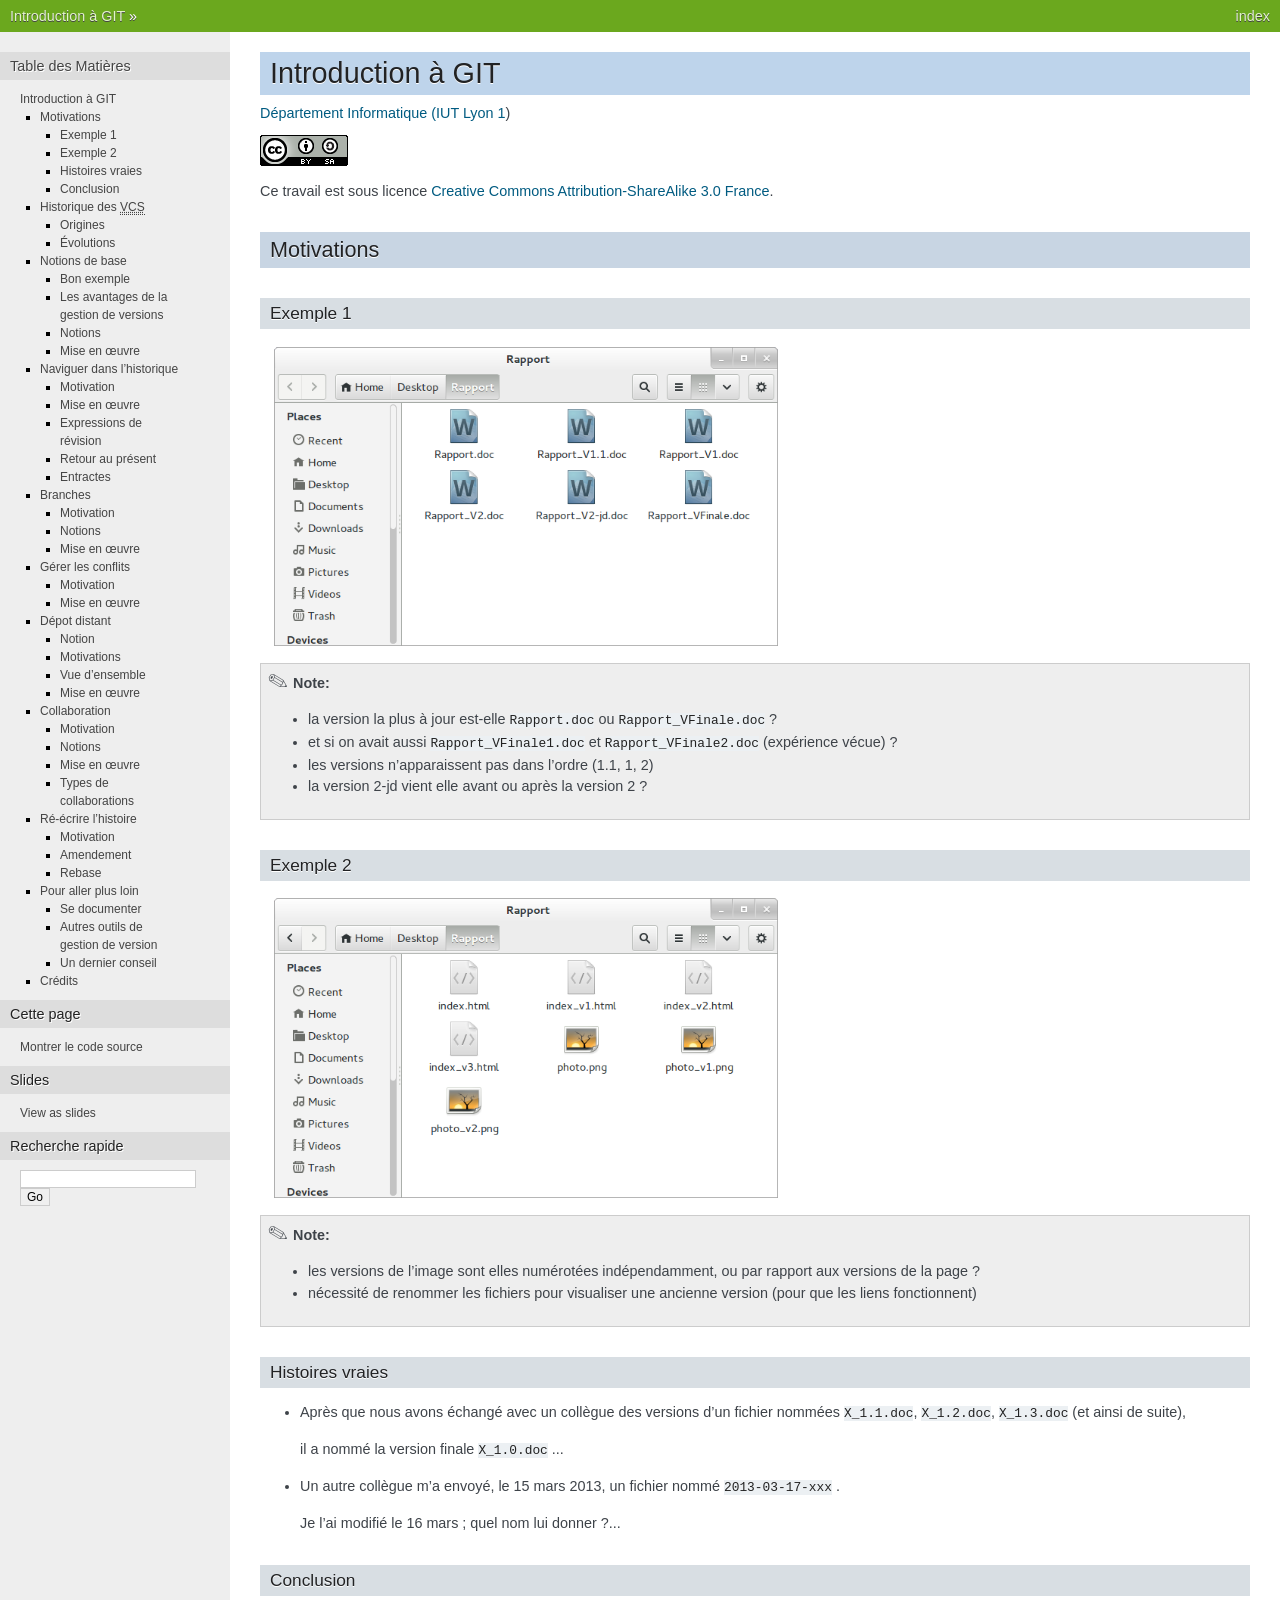
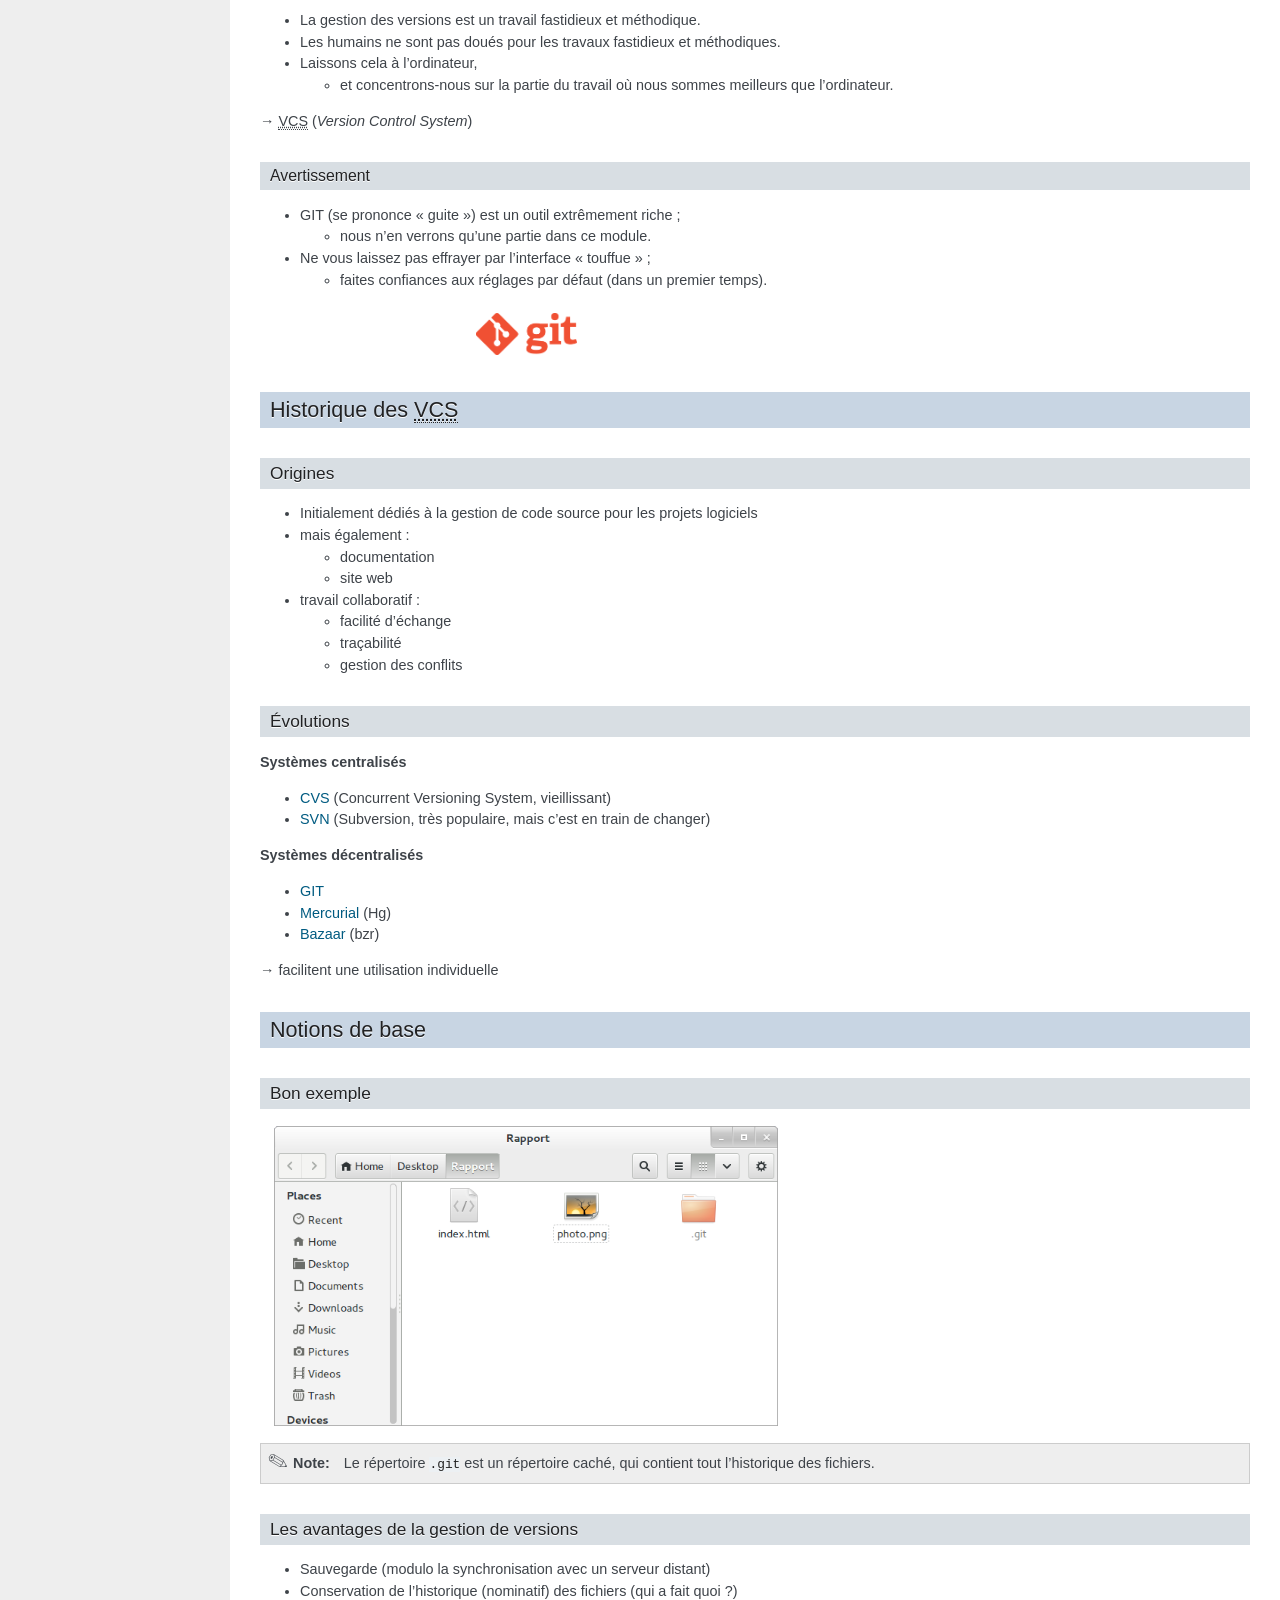
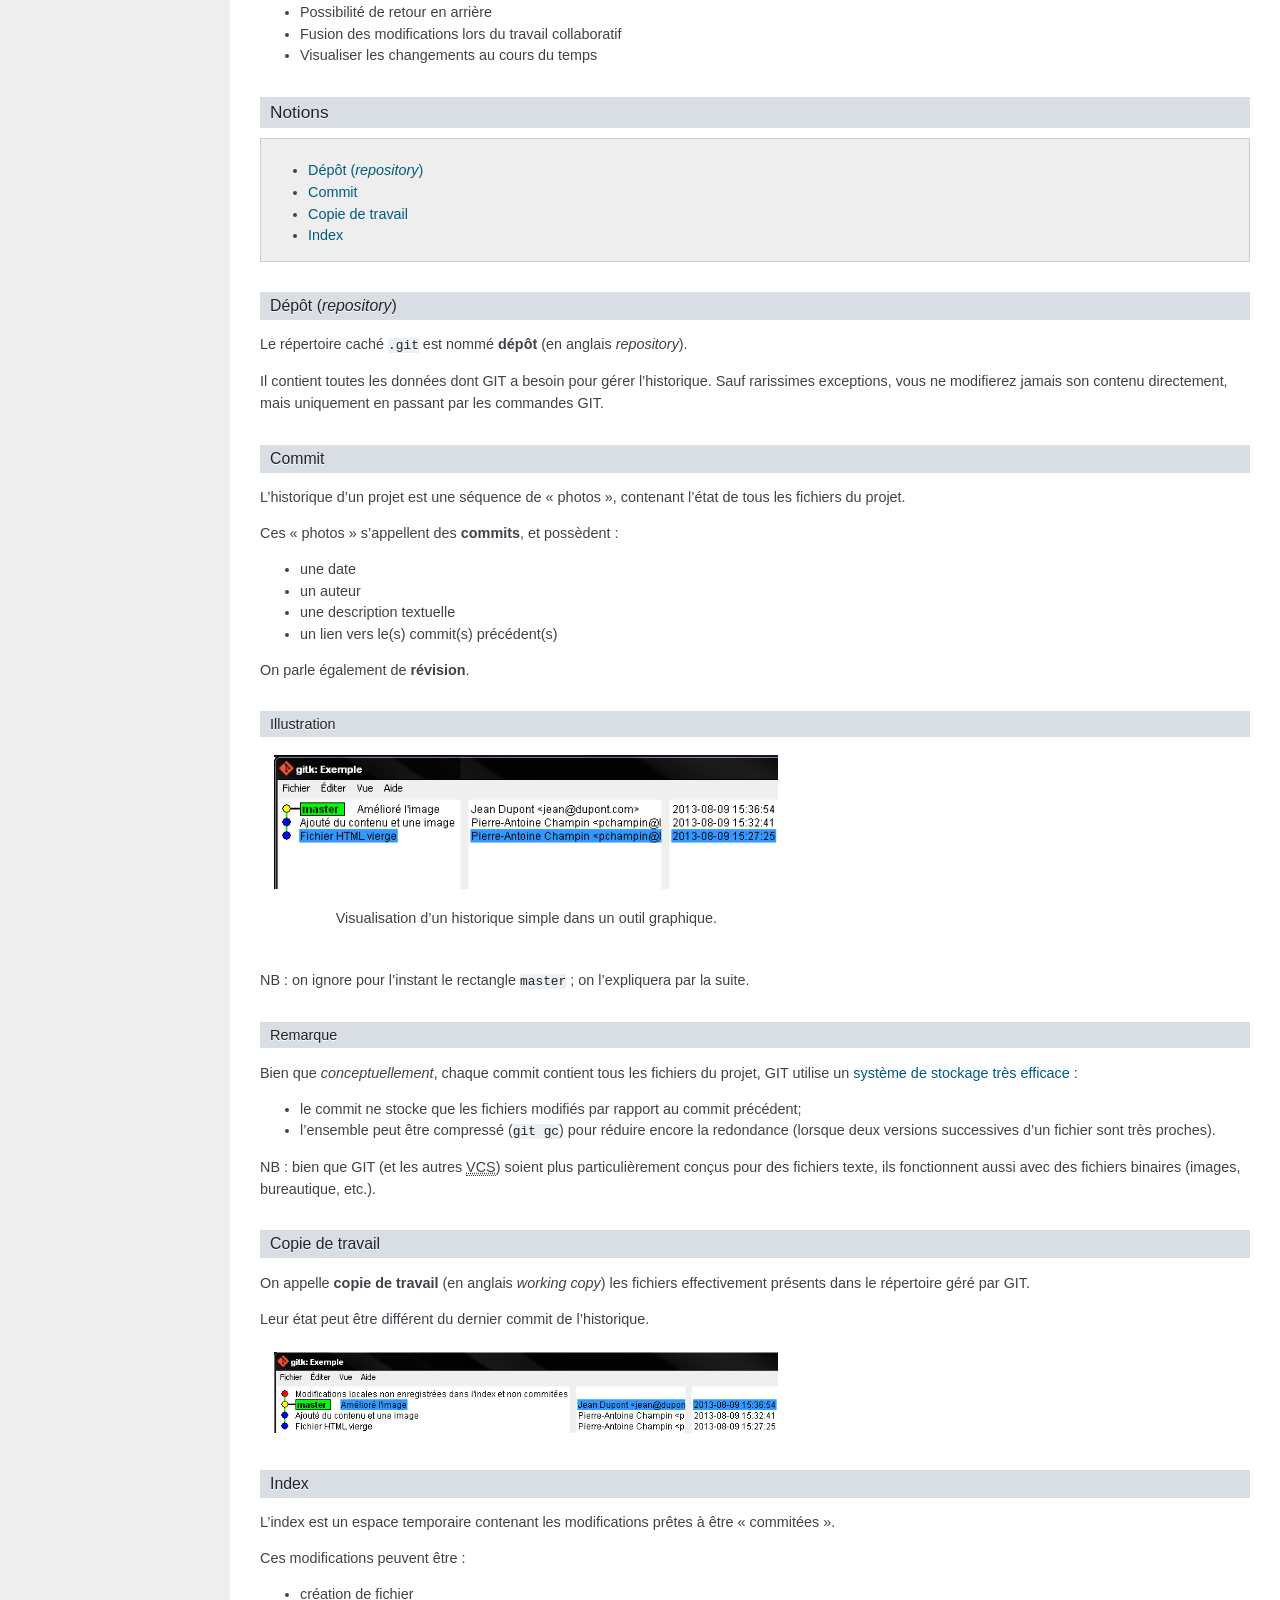
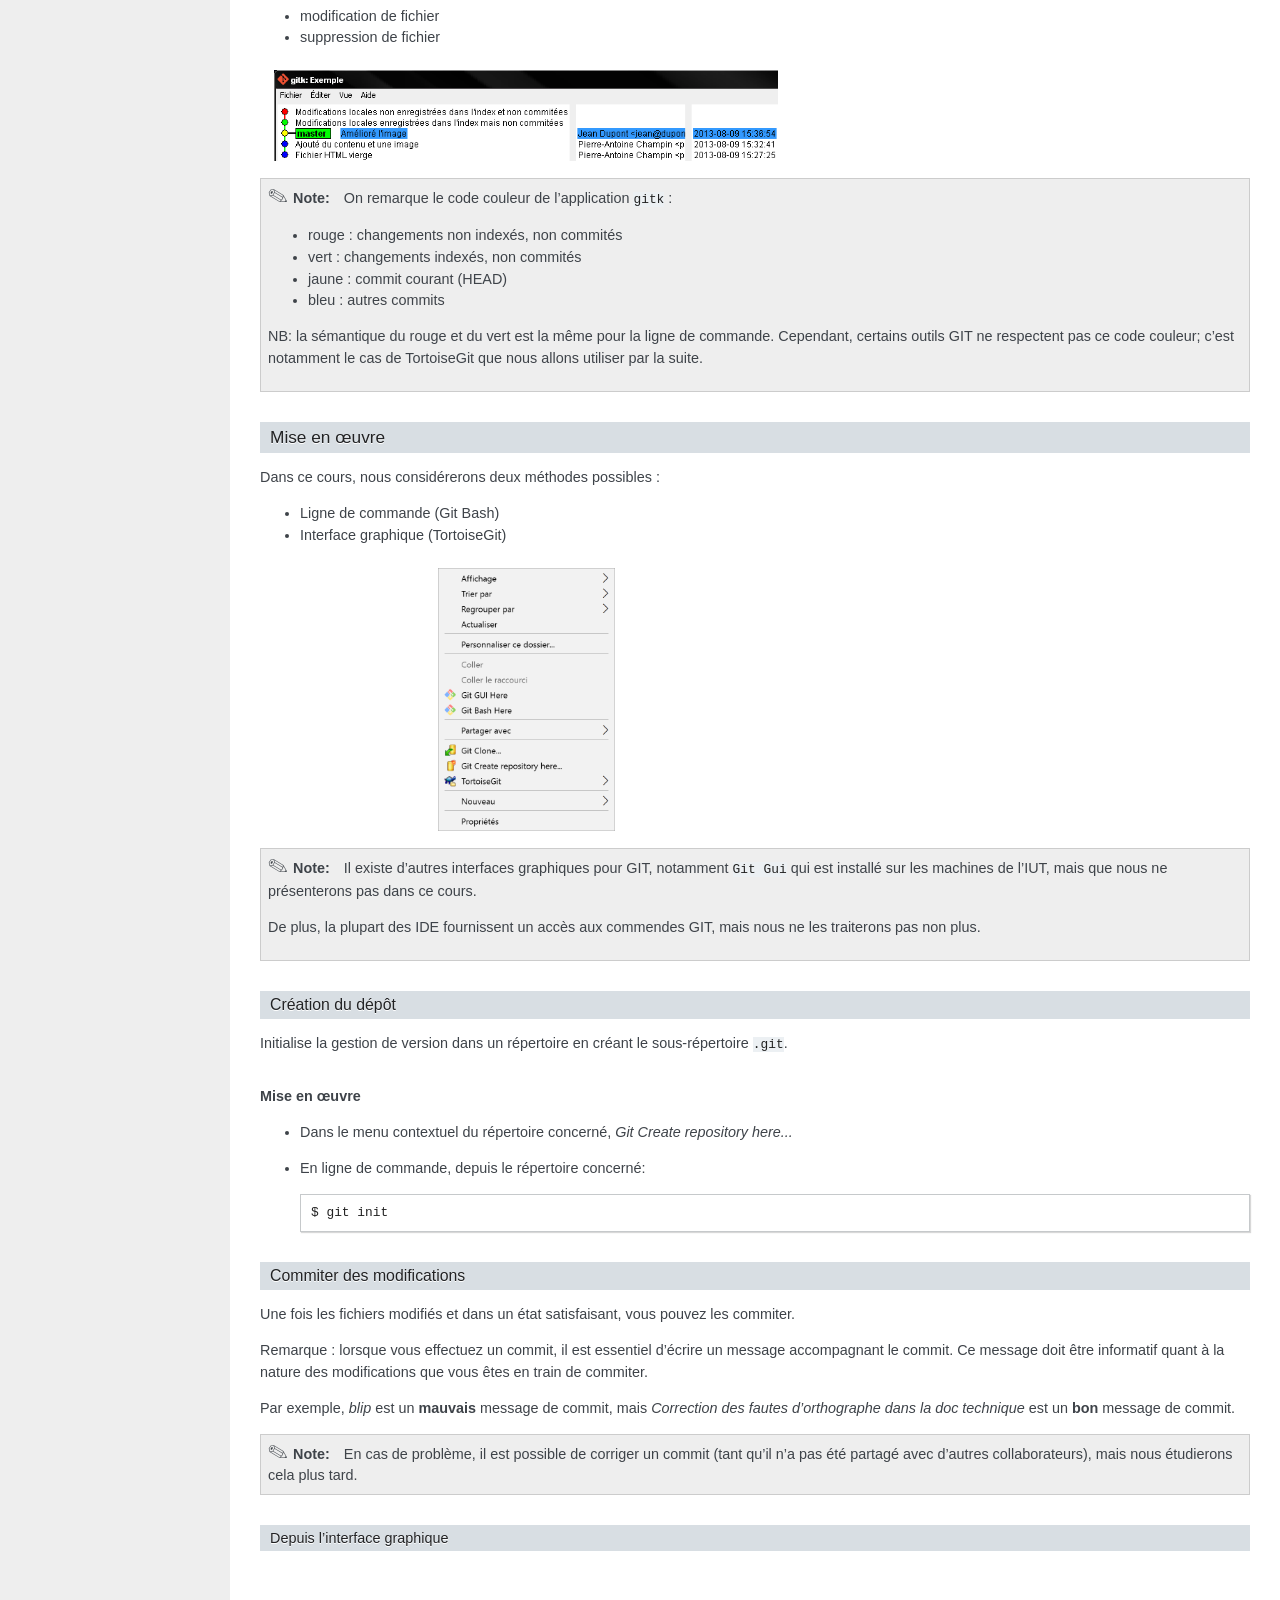
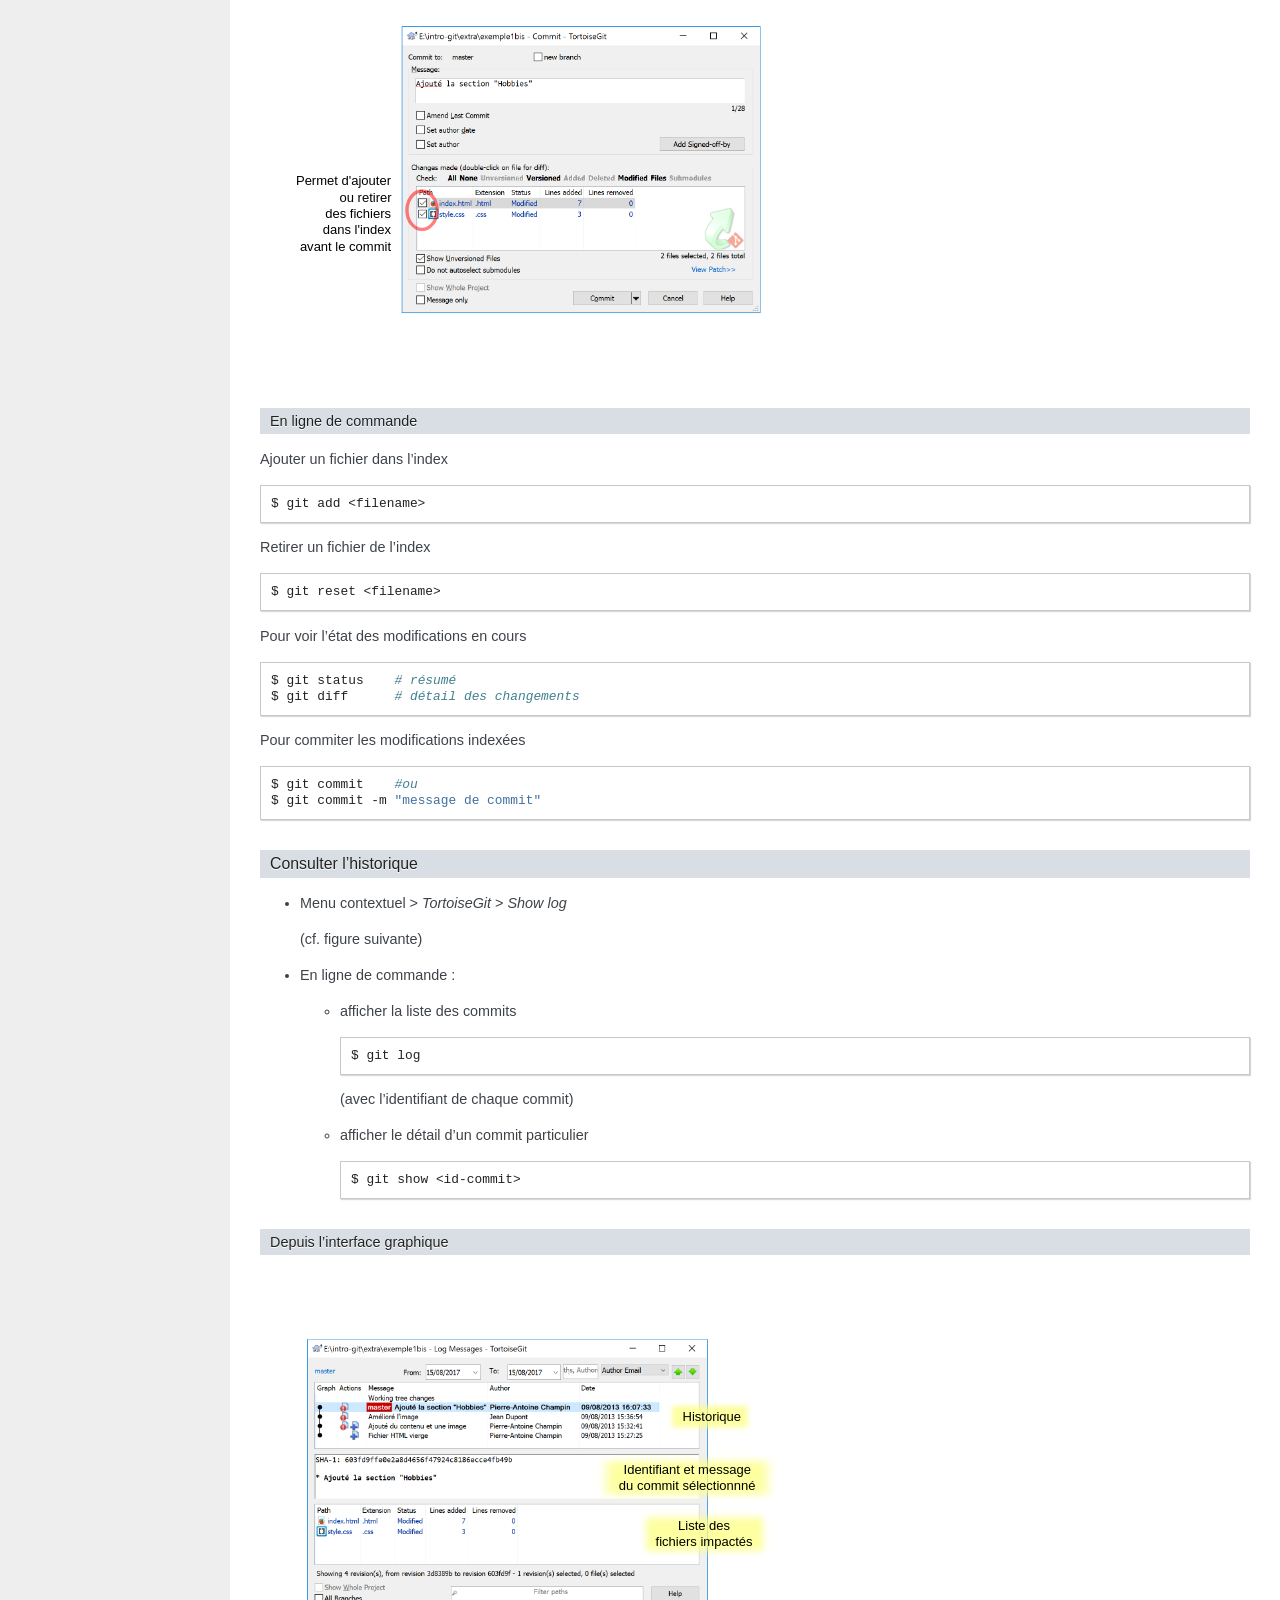
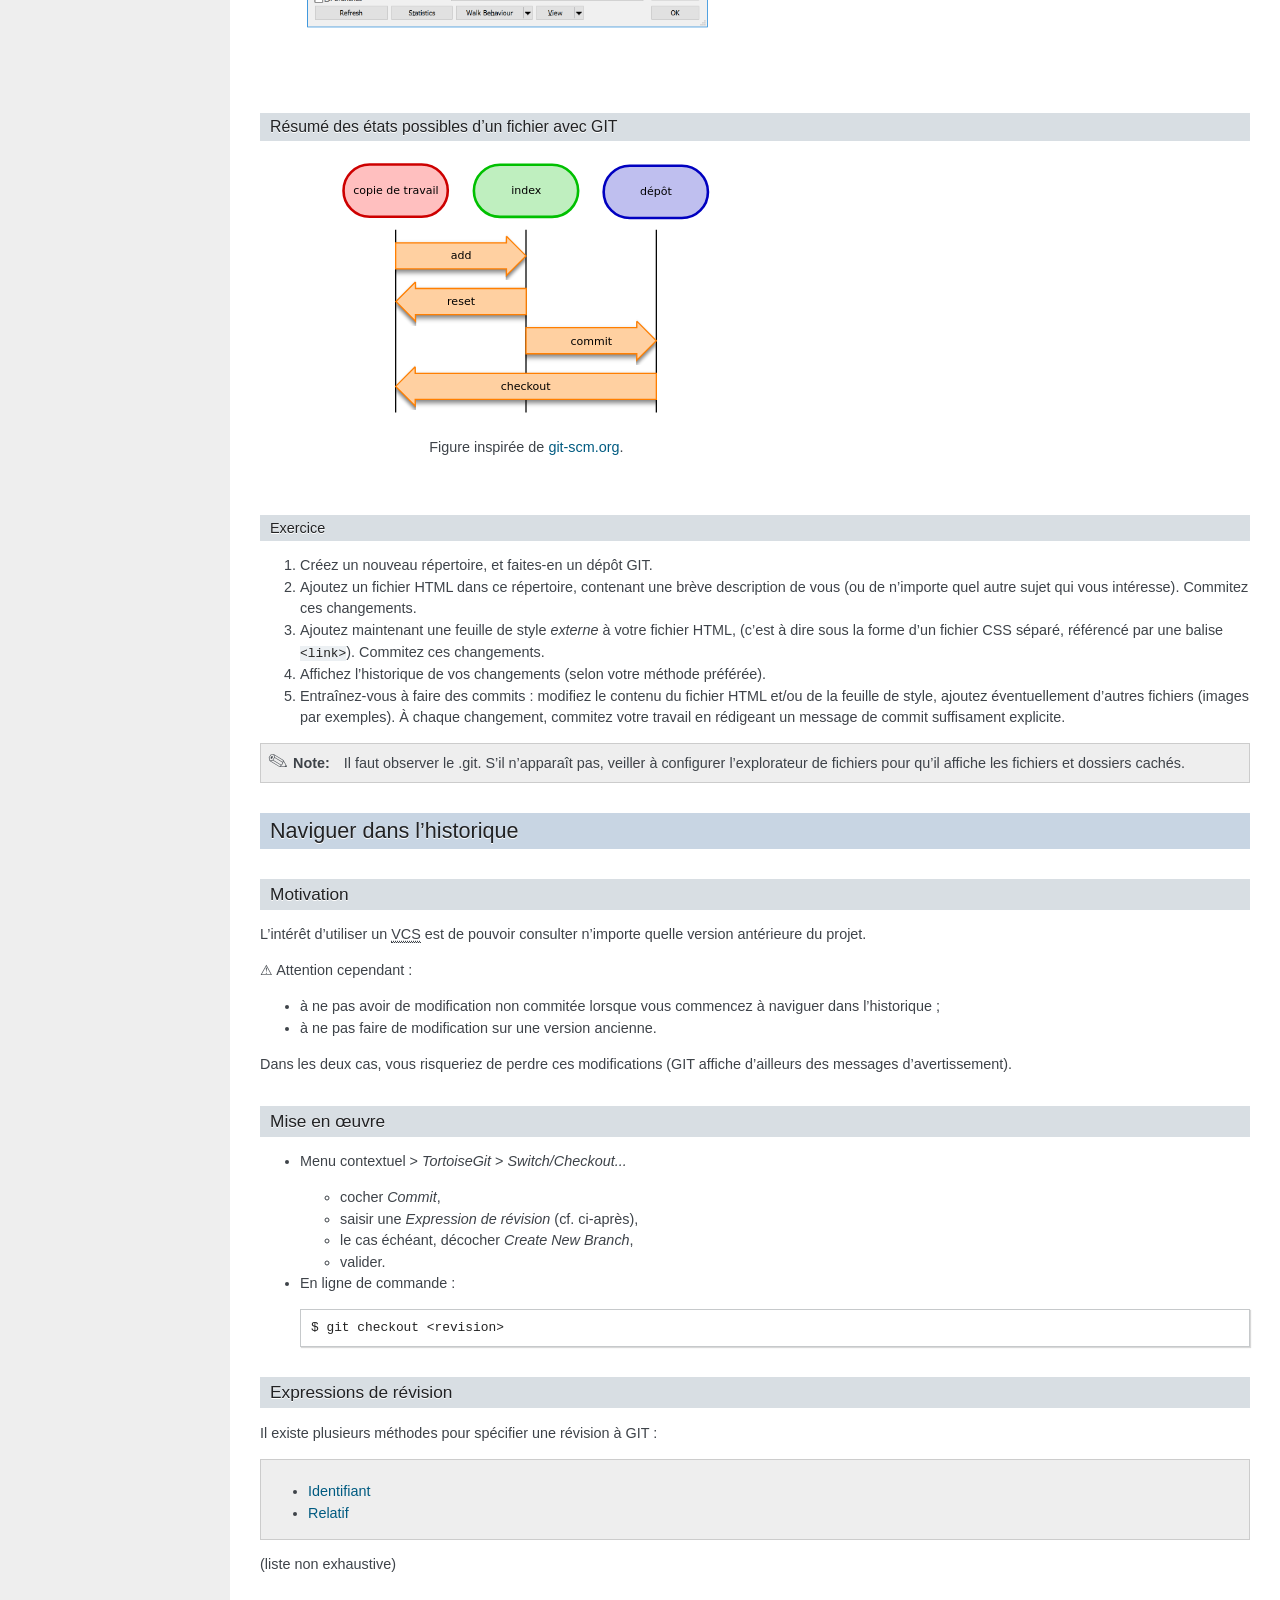
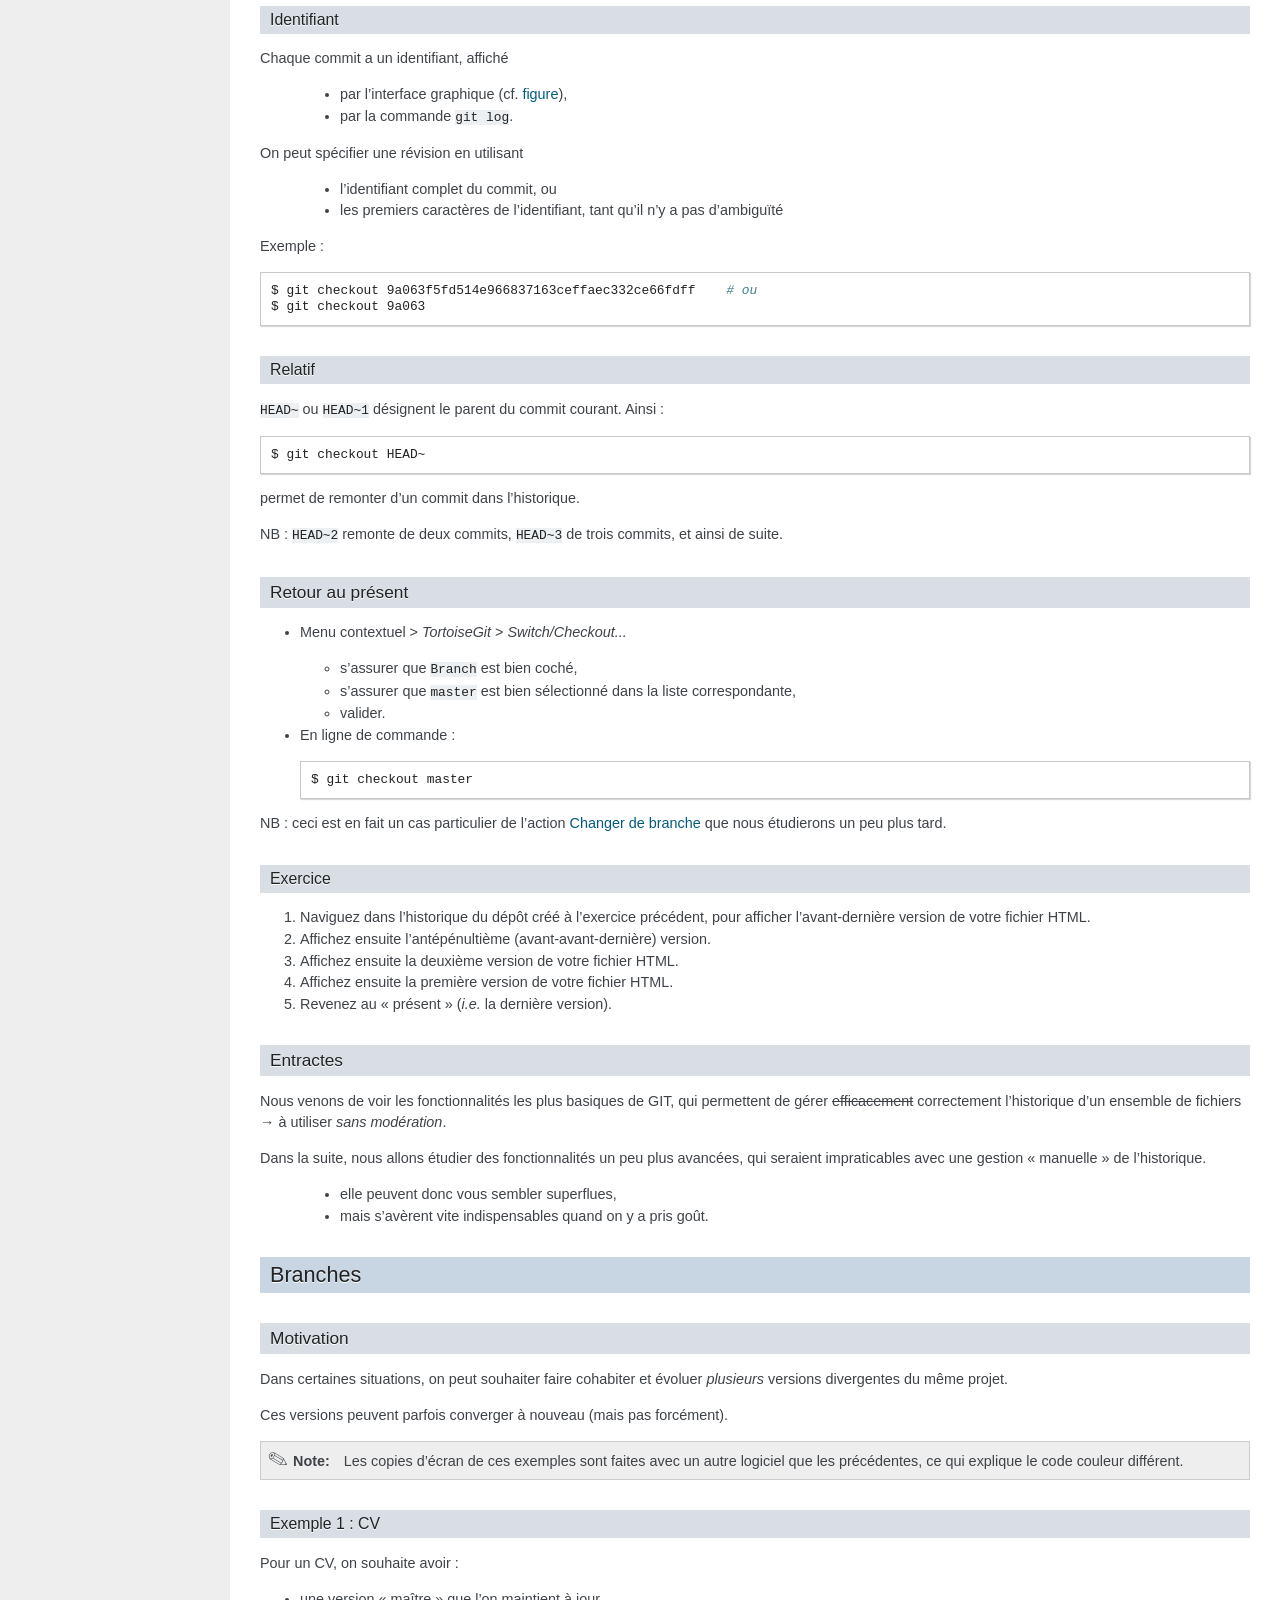
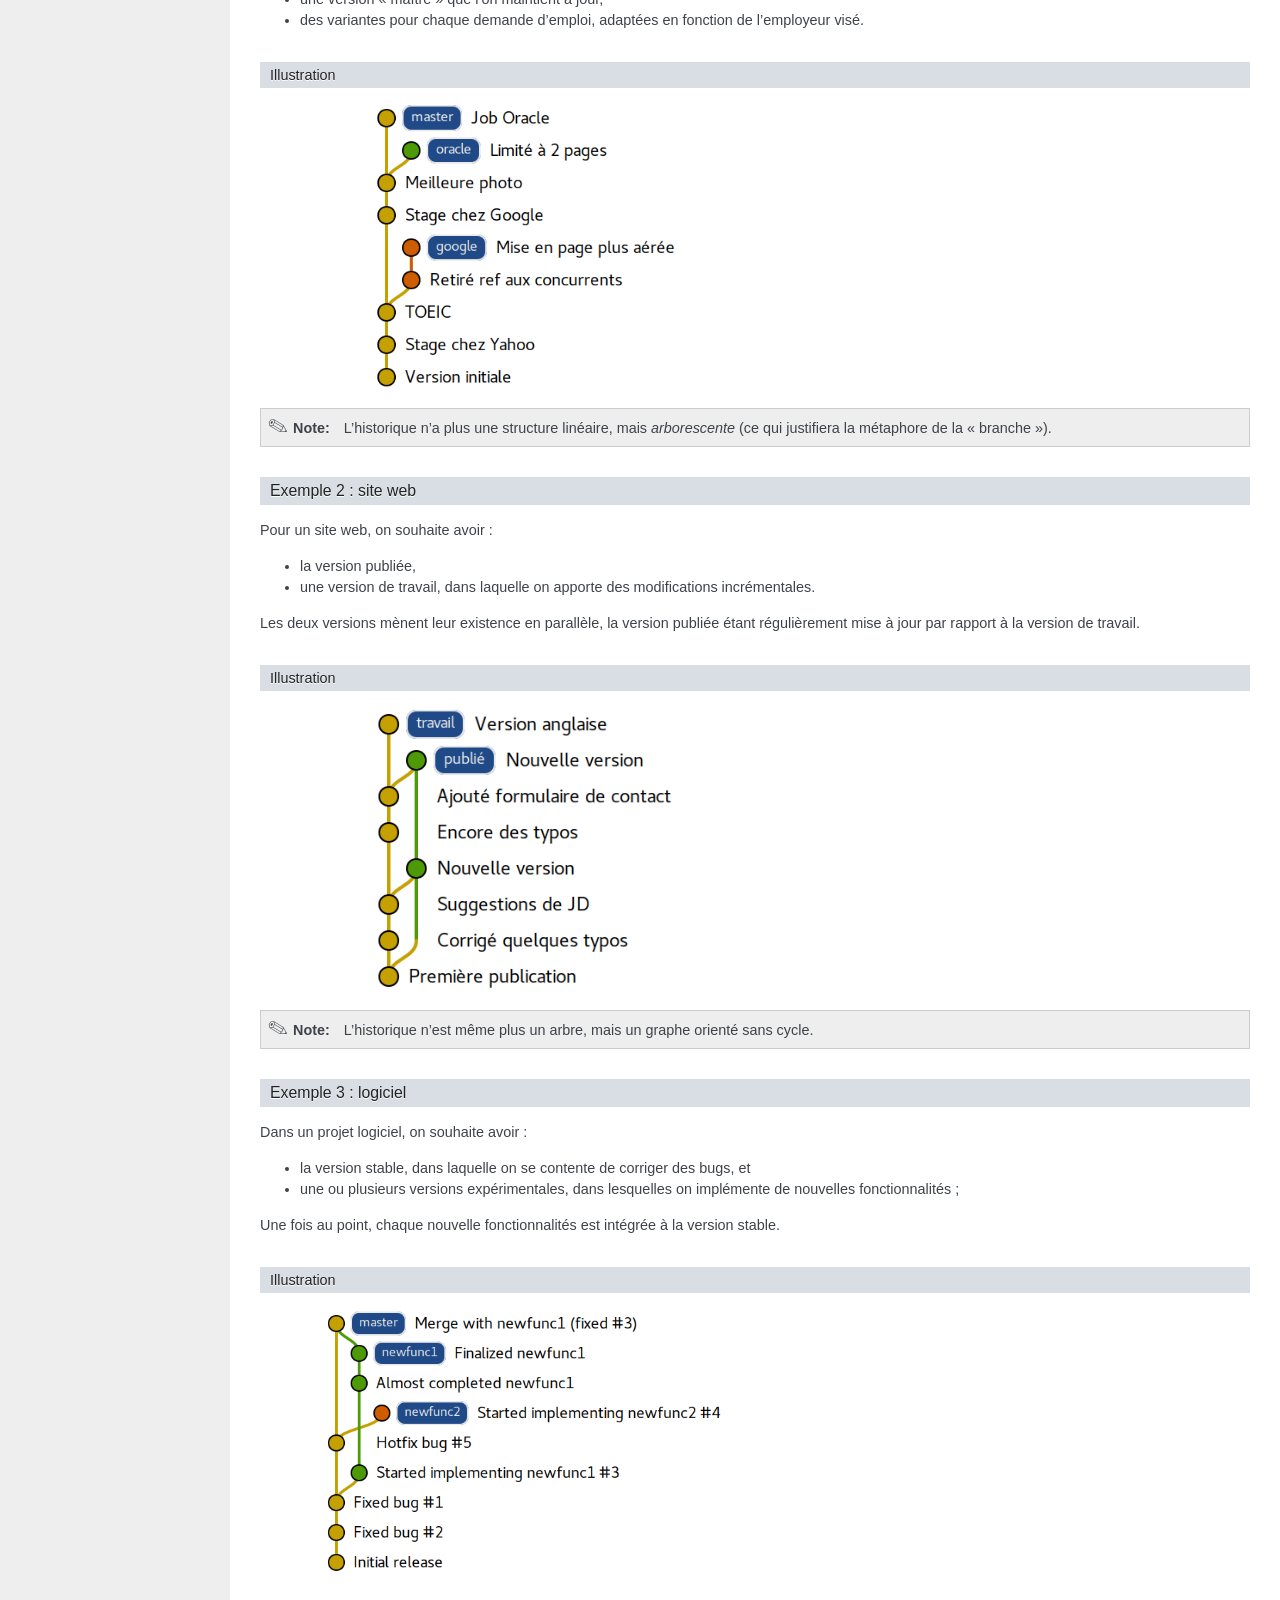
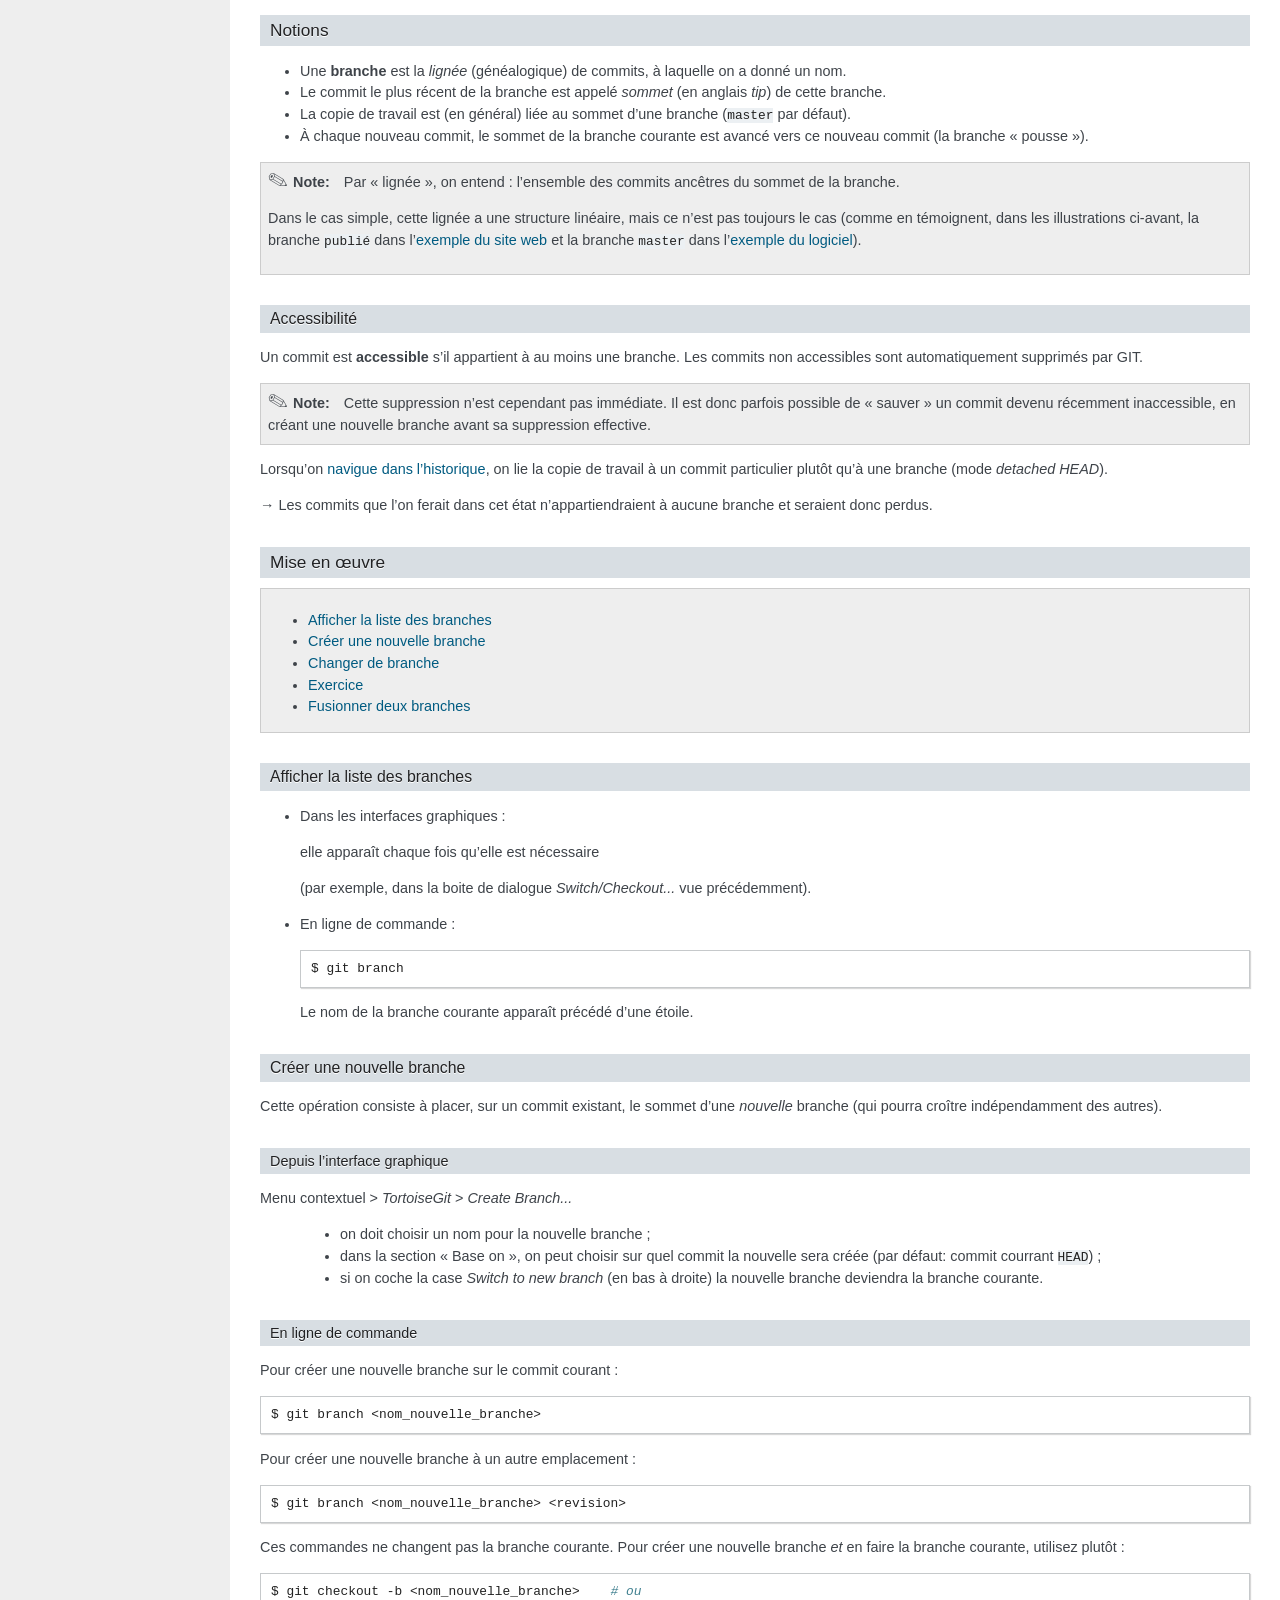
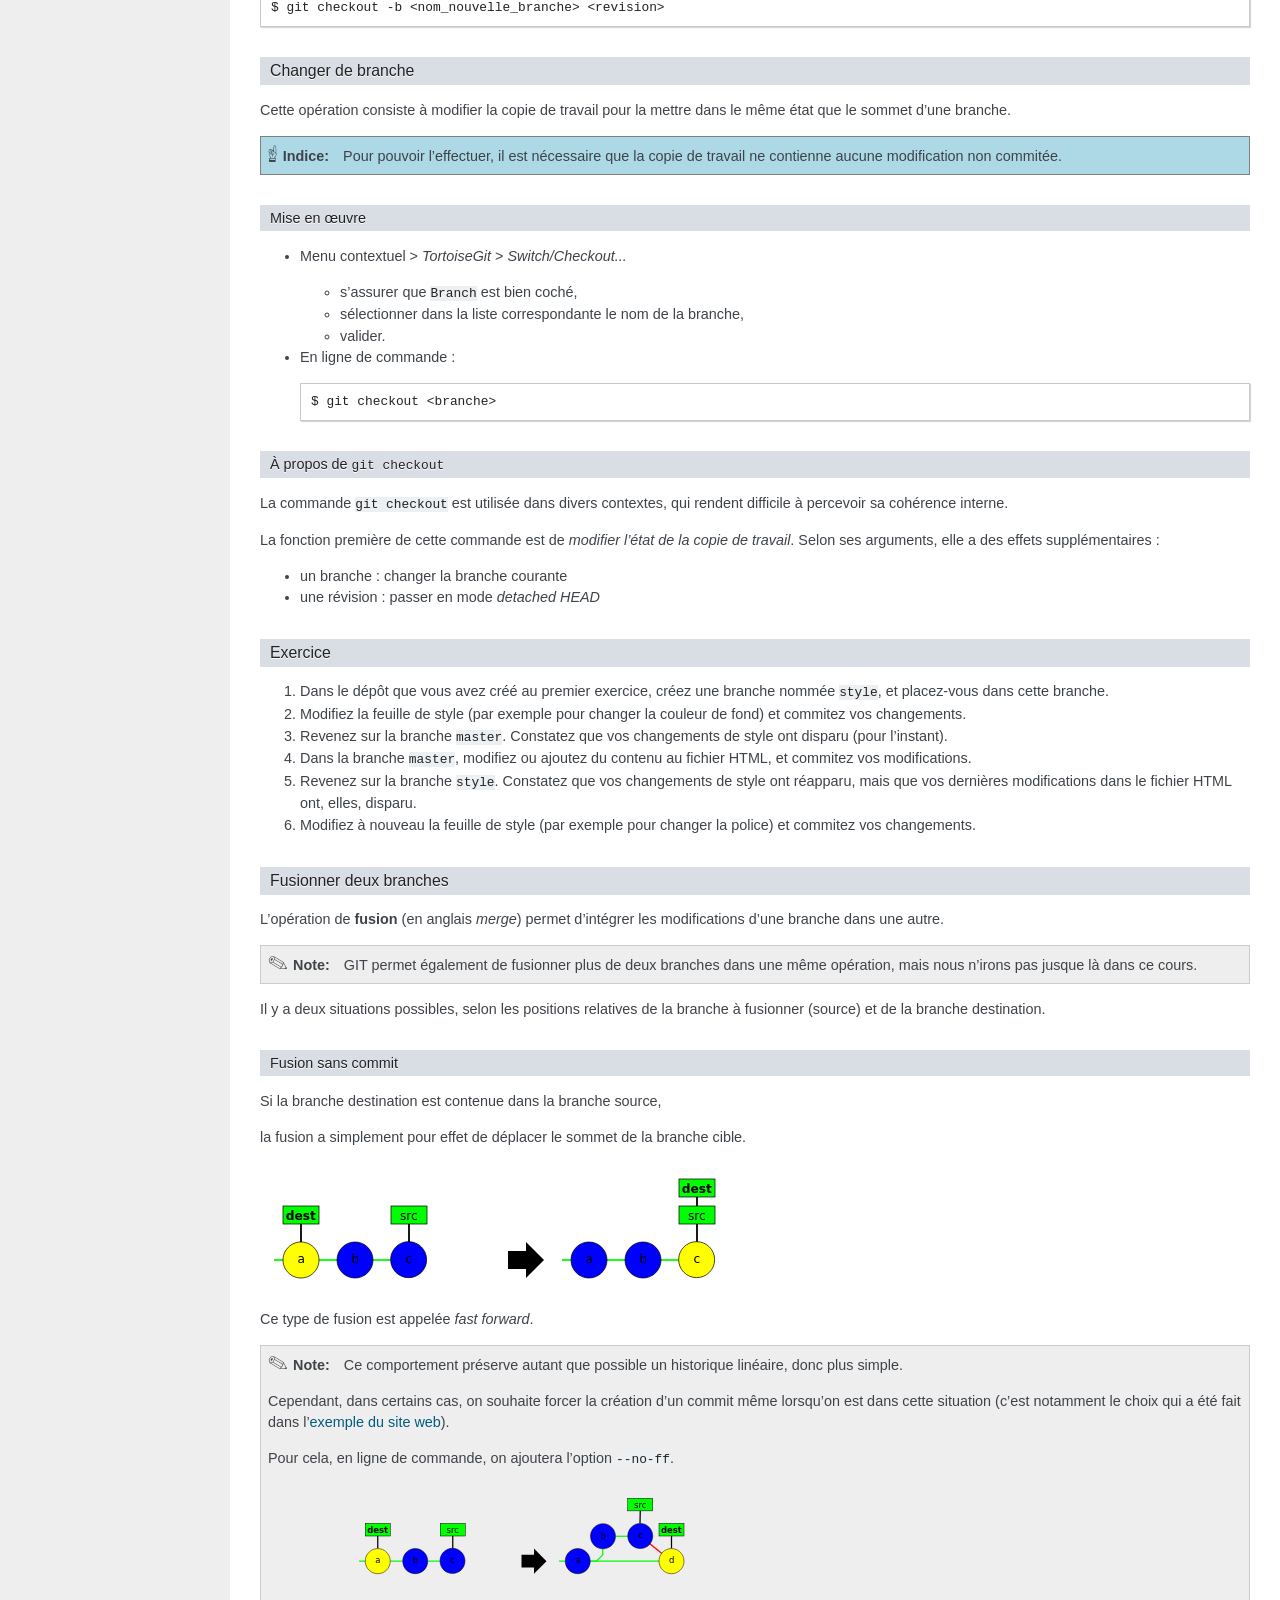
==== commit cbb5bcc4: "Fix encoding in Git basics index and keep live slides links" ====
--- a/cours-git-intro/index.html
+++ b/cours-git-intro/index.html
@@ -1,4 +1,4 @@
-﻿<!DOCTYPE html PUBLIC "-//W3C//DTD XHTML 1.0 Transitional//EN"
+<!DOCTYPE html PUBLIC "-//W3C//DTD XHTML 1.0 Transitional//EN"
   "http://www.w3.org/TR/xhtml1/DTD/xhtml1-transitional.dtd">
 
 
@@ -6,7 +6,7 @@
   <head>
     <meta http-equiv="Content-Type" content="text/html; charset=utf-8" />
     
-    <title>Introduction Ã  GIT &#8212; Introduction Ã  GIT</title>
+    <title>Introduction à GIT &#8212; Introduction à GIT</title>
     
     <link rel="stylesheet" href="_static/sab-book.css" type="text/css" />
     <link rel="stylesheet" href="_static/pygments.css" type="text/css" />
@@ -33,9 +33,9 @@
       <h3>Navigation</h3>
       <ul>
         <li class="right" style="margin-right: 10px">
-          <a href="genindex.html" title="Index gÃ©nÃ©ral"
+          <a href="genindex.html" title="Index général"
              accesskey="I">index</a></li>
-        <li class="nav-item nav-item-0"><a href="#">Introduction Ã  GIT</a> &#187;</li> 
+        <li class="nav-item nav-item-0"><a href="#">Introduction à GIT</a> &#187;</li> 
       </ul>
     </div>  
 
@@ -45,10 +45,10 @@
           <div class="body" role="main">
             
   <div class="section" id="introduction-a-git">
-<h1>Introduction Ã  GIT<a class="headerlink" href="#introduction-a-git" title="Lien permanent vers ce titre">Â¶</a><a class="headerlink" href="slides/live.html#introduction-a-git" title="Slides">Â§</a></h1>
+<h1>Introduction à GIT<a class="headerlink" href="#introduction-a-git" title="Lien permanent vers ce titre">¶</a><a class="headerlink" href="slides/live.html#introduction-a-git" title="Slides">§</a></h1>
 <!-- NB: using raw:: directive in order to accurately tag metadata -->
 
-  <a rel="author">DÃ©partement Informatique
+  <a rel="author">Département Informatique
     (<a href="http://iut.univ-lyon1.fr/">IUT Lyon 1</a>)
        </a>
 
@@ -61,73 +61,73 @@
   <a rel="license"
      href="http://creativecommons.org/licenses/by-sa/3.0/fr/deed.fr">
      Creative Commons Attribution-ShareAlike 3.0 France</a>.</p><div class="section" id="motivations">
-<h2>Motivations<a class="headerlink" href="#motivations" title="Lien permanent vers ce titre">Â¶</a><a class="headerlink" href="slides/live.html#motivations" title="Slides">Â§</a></h2>
+<h2>Motivations<a class="headerlink" href="#motivations" title="Lien permanent vers ce titre">¶</a><a class="headerlink" href="slides/live.html#motivations" title="Slides">§</a></h2>
 <div class="section" id="exemple-1">
-<h3>Exemple 1<a class="headerlink" href="#exemple-1" title="Lien permanent vers ce titre">Â¶</a><a class="headerlink" href="slides/live.html#exemple-1" title="Slides">Â§</a></h3>
+<h3>Exemple 1<a class="headerlink" href="#exemple-1" title="Lien permanent vers ce titre">¶</a><a class="headerlink" href="slides/live.html#exemple-1" title="Slides">§</a></h3>
 <div class="figure">
 <a class="reference internal image-reference" href="_images/motivation1.png"><img alt="_images/motivation1.png" src="_images/motivation1.png" style="width: 100%;" /></a>
 </div>
 <div class="admonition note">
 <p class="first admonition-title">Note</p>
 <ul class="last simple">
-<li>la version la plus Ã  jour est-elle <code class="docutils literal"><span class="pre">Rapport.doc</span></code> ou
+<li>la version la plus à jour est-elle <code class="docutils literal"><span class="pre">Rapport.doc</span></code> ou
 <code class="docutils literal"><span class="pre">Rapport_VFinale.doc</span></code>&nbsp;?</li>
 <li>et si on avait aussi <code class="docutils literal"><span class="pre">Rapport_VFinale1.doc</span></code> et <code class="docutils literal"><span class="pre">Rapport_VFinale2.doc</span></code>
-(expÃ©rience vÃ©cue)&nbsp;?</li>
+(expérience vécue)&nbsp;?</li>
 <li>les versions n&#8217;apparaissent pas dans l&#8217;ordre (1.1, 1, 2)</li>
-<li>la version 2-jd vient elle avant ou aprÃ¨s la version 2&nbsp;?</li>
+<li>la version 2-jd vient elle avant ou après la version 2&nbsp;?</li>
 </ul>
 </div>
 </div>
 <div class="section" id="exemple-2">
-<h3>Exemple 2<a class="headerlink" href="#exemple-2" title="Lien permanent vers ce titre">Â¶</a><a class="headerlink" href="slides/live.html#exemple-2" title="Slides">Â§</a></h3>
+<h3>Exemple 2<a class="headerlink" href="#exemple-2" title="Lien permanent vers ce titre">¶</a><a class="headerlink" href="slides/live.html#exemple-2" title="Slides">§</a></h3>
 <div class="figure">
 <a class="reference internal image-reference" href="_images/motivation2.png"><img alt="_images/motivation2.png" src="_images/motivation2.png" style="width: 100%;" /></a>
 </div>
 <div class="admonition note">
 <p class="first admonition-title">Note</p>
 <ul class="last simple">
-<li>les versions de l&#8217;image sont elles numÃ©rotÃ©es indÃ©pendamment,
+<li>les versions de l&#8217;image sont elles numérotées indépendamment,
 ou par rapport aux versions de la page&nbsp;?</li>
-<li>nÃ©cessitÃ© de renommer les fichiers pour visualiser une ancienne version
+<li>nécessité de renommer les fichiers pour visualiser une ancienne version
 (pour que les liens fonctionnent)</li>
 </ul>
 </div>
 </div>
 <div class="section" id="histoires-vraies">
-<h3>Histoires vraies<a class="headerlink" href="#histoires-vraies" title="Lien permanent vers ce titre">Â¶</a><a class="headerlink" href="slides/live.html#histoires-vraies" title="Slides">Â§</a></h3>
-<ul>
-<li><p class="first">AprÃ¨s que nous avons Ã©changÃ© avec un collÃ¨gue des versions d&#8217;un fichier
-nommÃ©es <code class="docutils literal"><span class="pre">X_1.1.doc</span></code>, <code class="docutils literal"><span class="pre">X_1.2.doc</span></code>, <code class="docutils literal"><span class="pre">X_1.3.doc</span></code> (et ainsi de suite),</p>
-<p>il a nommÃ© la version finale <code class="docutils literal"><span class="pre">X_1.0.doc</span></code> ...</p>
-</li>
-<li><p class="first">Un autre collÃ¨gue m&#8217;a envoyÃ©, le 15 mars 2013,
-un fichier nommÃ© <code class="docutils literal"><span class="pre">2013-03-17-xxx</span></code> .</p>
-<p>Je l&#8217;ai modifiÃ© le 16 mars&nbsp;; quel nom lui donner&nbsp;?...</p>
+<h3>Histoires vraies<a class="headerlink" href="#histoires-vraies" title="Lien permanent vers ce titre">¶</a><a class="headerlink" href="slides/live.html#histoires-vraies" title="Slides">§</a></h3>
+<ul>
+<li><p class="first">Après que nous avons échangé avec un collègue des versions d&#8217;un fichier
+nommées <code class="docutils literal"><span class="pre">X_1.1.doc</span></code>, <code class="docutils literal"><span class="pre">X_1.2.doc</span></code>, <code class="docutils literal"><span class="pre">X_1.3.doc</span></code> (et ainsi de suite),</p>
+<p>il a nommé la version finale <code class="docutils literal"><span class="pre">X_1.0.doc</span></code> ...</p>
+</li>
+<li><p class="first">Un autre collègue m&#8217;a envoyé, le 15 mars 2013,
+un fichier nommé <code class="docutils literal"><span class="pre">2013-03-17-xxx</span></code> .</p>
+<p>Je l&#8217;ai modifié le 16 mars&nbsp;; quel nom lui donner&nbsp;?...</p>
 </li>
 </ul>
 </div>
 <div class="section" id="conclusion">
-<h3>Conclusion<a class="headerlink" href="#conclusion" title="Lien permanent vers ce titre">Â¶</a><a class="headerlink" href="slides/live.html#conclusion" title="Slides">Â§</a></h3>
-<ul class="simple">
-<li>La gestion des versions est un travail fastidieux et mÃ©thodique.</li>
-<li>Les humains ne sont pas douÃ©s pour les travaux fastidieux et mÃ©thodiques.</li>
-<li>Laissons cela Ã  l&#8217;ordinateur,<ul>
+<h3>Conclusion<a class="headerlink" href="#conclusion" title="Lien permanent vers ce titre">¶</a><a class="headerlink" href="slides/live.html#conclusion" title="Slides">§</a></h3>
+<ul class="simple">
+<li>La gestion des versions est un travail fastidieux et méthodique.</li>
+<li>Les humains ne sont pas doués pour les travaux fastidieux et méthodiques.</li>
+<li>Laissons cela à l&#8217;ordinateur,<ul>
 <li>et concentrons-nous sur la partie du travail
-oÃ¹ nous sommes meilleurs que l&#8217;ordinateur.</li>
-</ul>
-</li>
-</ul>
-<p>â†’ <abbr title="Version Control Systems">VCS</abbr> (<span class="eng">Version Control System</span>)</p>
+où nous sommes meilleurs que l&#8217;ordinateur.</li>
+</ul>
+</li>
+</ul>
+<p>→ <abbr title="Version Control Systems">VCS</abbr> (<span class="eng">Version Control System</span>)</p>
 <div class="section" id="avertissement">
-<h4>Avertissement<a class="headerlink" href="#avertissement" title="Lien permanent vers ce titre">Â¶</a><a class="headerlink" href="slides/live.html#avertissement" title="Slides">Â§</a></h4>
-<ul class="simple">
-<li>GIT (se prononce Â«&nbsp;guite&nbsp;Â») est un outil extrÃªmement riche&nbsp;;<ul>
+<h4>Avertissement<a class="headerlink" href="#avertissement" title="Lien permanent vers ce titre">¶</a><a class="headerlink" href="slides/live.html#avertissement" title="Slides">§</a></h4>
+<ul class="simple">
+<li>GIT (se prononce «&nbsp;guite&nbsp;») est un outil extrêmement riche&nbsp;;<ul>
 <li>nous n&#8217;en verrons qu&#8217;une partie dans ce module.</li>
 </ul>
 </li>
-<li>Ne vous laissez pas effrayer par l&#8217;interface Â«&nbsp;touffue&nbsp;Â»&nbsp;;<ul>
-<li>faites confiances aux rÃ©glages par dÃ©faut (dans un premier temps).</li>
+<li>Ne vous laissez pas effrayer par l&#8217;interface «&nbsp;touffue&nbsp;»&nbsp;;<ul>
+<li>faites confiances aux réglages par défaut (dans un premier temps).</li>
 </ul>
 </li>
 </ul>
@@ -138,96 +138,96 @@
 </div>
 </div>
 <div class="section" id="historique-des-vcs">
-<h2>Historique des <abbr title="Version Control Systems">VCS</abbr><a class="headerlink" href="#historique-des-vcs" title="Lien permanent vers ce titre">Â¶</a><a class="headerlink" href="slides/live.html#historique-des-vcs" title="Slides">Â§</a></h2>
+<h2>Historique des <abbr title="Version Control Systems">VCS</abbr><a class="headerlink" href="#historique-des-vcs" title="Lien permanent vers ce titre">¶</a><a class="headerlink" href="slides/live.html#historique-des-vcs" title="Slides">§</a></h2>
 <div class="section" id="origines">
-<h3>Origines<a class="headerlink" href="#origines" title="Lien permanent vers ce titre">Â¶</a><a class="headerlink" href="slides/live.html#origines" title="Slides">Â§</a></h3>
-<ul class="simple">
-<li>Initialement dÃ©diÃ©s Ã  la gestion de code source pour les projets logiciels</li>
-<li>mais Ã©galement :<ul>
+<h3>Origines<a class="headerlink" href="#origines" title="Lien permanent vers ce titre">¶</a><a class="headerlink" href="slides/live.html#origines" title="Slides">§</a></h3>
+<ul class="simple">
+<li>Initialement dédiés à la gestion de code source pour les projets logiciels</li>
+<li>mais également :<ul>
 <li>documentation</li>
 <li>site web</li>
 </ul>
 </li>
 <li>travail collaboratif :<ul>
-<li>facilitÃ© d&#8217;Ã©change</li>
-<li>traÃ§abilitÃ©</li>
+<li>facilité d&#8217;échange</li>
+<li>traçabilité</li>
 <li>gestion des conflits</li>
 </ul>
 </li>
 </ul>
 </div>
 <div class="section" id="evolutions">
-<h3>Ã‰volutions<a class="headerlink" href="#evolutions" title="Lien permanent vers ce titre">Â¶</a><a class="headerlink" href="slides/live.html#evolutions" title="Slides">Â§</a></h3>
-<p><strong>SystÃ¨mes centralisÃ©s</strong></p>
+<h3>Évolutions<a class="headerlink" href="#evolutions" title="Lien permanent vers ce titre">¶</a><a class="headerlink" href="slides/live.html#evolutions" title="Slides">§</a></h3>
+<p><strong>Systèmes centralisés</strong></p>
 <ul class="simple">
 <li><a class="reference external" href="http://savannah.nongnu.org/projects/cvs/">CVS</a> (Concurrent Versioning System, vieillissant)</li>
-<li><a class="reference external" href="https://subversion.apache.org/">SVN</a> (Subversion, trÃ¨s populaire, mais c&#8217;est en train de changer)</li>
-</ul>
-<p><strong>SystÃ¨mes dÃ©centralisÃ©s</strong></p>
+<li><a class="reference external" href="https://subversion.apache.org/">SVN</a> (Subversion, très populaire, mais c&#8217;est en train de changer)</li>
+</ul>
+<p><strong>Systèmes décentralisés</strong></p>
 <ul class="simple">
 <li><a class="reference external" href="http://git-scm.com/">GIT</a></li>
 <li><a class="reference external" href="https://www.mercurial-scm.org/">Mercurial</a> (Hg)</li>
 <li><a class="reference external" href="https://en.wikipedia.org/wiki/GNU_Bazaar">Bazaar</a> (bzr)</li>
 </ul>
-<p>â†’ facilitent une utilisation individuelle</p>
+<p>→ facilitent une utilisation individuelle</p>
 </div>
 </div>
 <div class="section" id="notions-de-base">
-<h2>Notions de base<a class="headerlink" href="#notions-de-base" title="Lien permanent vers ce titre">Â¶</a><a class="headerlink" href="slides/live.html#notions-de-base" title="Slides">Â§</a></h2>
+<h2>Notions de base<a class="headerlink" href="#notions-de-base" title="Lien permanent vers ce titre">¶</a><a class="headerlink" href="slides/live.html#notions-de-base" title="Slides">§</a></h2>
 <div class="section" id="bon-exemple">
-<h3>Bon exemple<a class="headerlink" href="#bon-exemple" title="Lien permanent vers ce titre">Â¶</a><a class="headerlink" href="slides/live.html#bon-exemple" title="Slides">Â§</a></h3>
+<h3>Bon exemple<a class="headerlink" href="#bon-exemple" title="Lien permanent vers ce titre">¶</a><a class="headerlink" href="slides/live.html#bon-exemple" title="Slides">§</a></h3>
 <div class="figure">
 <a class="reference internal image-reference" href="_images/motivation3.png"><img alt="_images/motivation3.png" src="_images/motivation3.png" style="width: 100%;" /></a>
 </div>
 <div class="admonition note">
 <p class="first admonition-title">Note</p>
-<p class="last">Le rÃ©pertoire <code class="docutils literal"><span class="pre">.git</span></code> est un rÃ©pertoire cachÃ©,
+<p class="last">Le répertoire <code class="docutils literal"><span class="pre">.git</span></code> est un répertoire caché,
 qui contient tout l&#8217;historique des fichiers.</p>
 </div>
 </div>
 <div class="section" id="les-avantages-de-la-gestion-de-versions">
-<h3>Les avantages de la gestion de versions<a class="headerlink" href="#les-avantages-de-la-gestion-de-versions" title="Lien permanent vers ce titre">Â¶</a><a class="headerlink" href="slides/live.html#les-avantages-de-la-gestion-de-versions" title="Slides">Â§</a></h3>
+<h3>Les avantages de la gestion de versions<a class="headerlink" href="#les-avantages-de-la-gestion-de-versions" title="Lien permanent vers ce titre">¶</a><a class="headerlink" href="slides/live.html#les-avantages-de-la-gestion-de-versions" title="Slides">§</a></h3>
 <ul class="simple">
 <li>Sauvegarde (modulo la synchronisation avec un serveur distant)</li>
 <li>Conservation de l&#8217;historique (nominatif) des fichiers (qui a fait quoi ?)</li>
-<li>PossibilitÃ© de retour en arriÃ¨re</li>
+<li>Possibilité de retour en arrière</li>
 <li>Fusion des modifications lors du travail collaboratif</li>
 <li>Visualiser les changements au cours du temps</li>
 </ul>
 </div>
 <div class="section" id="notions">
-<h3>Notions<a class="headerlink" href="#notions" title="Lien permanent vers ce titre">Â¶</a><a class="headerlink" href="slides/live.html#notions" title="Slides">Â§</a></h3>
+<h3>Notions<a class="headerlink" href="#notions" title="Lien permanent vers ce titre">¶</a><a class="headerlink" href="slides/live.html#notions" title="Slides">§</a></h3>
 <div class="contents local topic" id="contents">
 <ul class="simple">
-<li><a class="reference internal" href="#depot-repository" id="id46">DÃ©pÃ´t (<span class="eng">repository</span>)</a></li>
+<li><a class="reference internal" href="#depot-repository" id="id46">Dépôt (<span class="eng">repository</span>)</a></li>
 <li><a class="reference internal" href="#commit" id="id47">Commit</a></li>
 <li><a class="reference internal" href="#copie-de-travail" id="id48">Copie de travail</a></li>
 <li><a class="reference internal" href="#index" id="id49">Index</a></li>
 </ul>
 </div>
 <div class="section" id="depot-repository">
-<span id="index-0"></span><h4>DÃ©pÃ´t (<span class="eng">repository</span>)<a class="headerlink" href="#depot-repository" title="Lien permanent vers ce titre">Â¶</a><a class="headerlink" href="slides/live.html#depot-repository" title="Slides">Â§</a></h4>
-<p>Le rÃ©pertoire cachÃ© <code class="docutils literal"><span class="pre">.git</span></code> est nommÃ© <strong>dÃ©pÃ´t</strong>
+<span id="index-0"></span><h4>Dépôt (<span class="eng">repository</span>)<a class="headerlink" href="#depot-repository" title="Lien permanent vers ce titre">¶</a><a class="headerlink" href="slides/live.html#depot-repository" title="Slides">§</a></h4>
+<p>Le répertoire caché <code class="docutils literal"><span class="pre">.git</span></code> est nommé <strong>dépôt</strong>
 (en anglais <span class="eng">repository</span>).</p>
-<p>Il contient toutes les donnÃ©es dont GIT a besoin pour gÃ©rer l&#8217;historique.
+<p>Il contient toutes les données dont GIT a besoin pour gérer l&#8217;historique.
 Sauf rarissimes exceptions, vous ne modifierez jamais son contenu directement,
 mais uniquement en passant par les commandes GIT.</p>
 </div>
 <div class="section" id="commit">
-<span id="index-1"></span><h4>Commit<a class="headerlink" href="#commit" title="Lien permanent vers ce titre">Â¶</a><a class="headerlink" href="slides/live.html#commit" title="Slides">Â§</a></h4>
-<p>L&#8217;historique d&#8217;un projet est une sÃ©quence de Â«&nbsp;photos&nbsp;Â»,
-contenant l&#8217;Ã©tat de tous les fichiers du projet.</p>
-<p>Ces Â«&nbsp;photos&nbsp;Â» s&#8217;appellent des <strong>commits</strong>,
-et possÃ¨dent&nbsp;:</p>
+<span id="index-1"></span><h4>Commit<a class="headerlink" href="#commit" title="Lien permanent vers ce titre">¶</a><a class="headerlink" href="slides/live.html#commit" title="Slides">§</a></h4>
+<p>L&#8217;historique d&#8217;un projet est une séquence de «&nbsp;photos&nbsp;»,
+contenant l&#8217;état de tous les fichiers du projet.</p>
+<p>Ces «&nbsp;photos&nbsp;» s&#8217;appellent des <strong>commits</strong>,
+et possèdent&nbsp;:</p>
 <ul class="simple">
 <li>une date</li>
 <li>un auteur</li>
 <li>une description textuelle</li>
-<li>un lien vers le(s) commit(s) prÃ©cÃ©dent(s)</li>
-</ul>
-<p>On parle Ã©galement de <strong>rÃ©vision</strong>.</p>
+<li>un lien vers le(s) commit(s) précédent(s)</li>
+</ul>
+<p>On parle également de <strong>révision</strong>.</p>
 <div class="section" id="illustration">
-<h5>Illustration<a class="headerlink" href="#illustration" title="Lien permanent vers ce titre">Â¶</a><a class="headerlink" href="slides/live.html#illustration" title="Slides">Â§</a></h5>
+<h5>Illustration<a class="headerlink" href="#illustration" title="Lien permanent vers ce titre">¶</a><a class="headerlink" href="slides/live.html#illustration" title="Slides">§</a></h5>
 <div class="figure" id="id44">
 <a class="reference internal image-reference" href="_images/historique1.png"><img alt="_images/historique1.png" src="_images/historique1.png" style="width: 100%;" /></a>
 <p class="caption"><span class="caption-text">Visualisation d&#8217;un historique simple
@@ -237,34 +237,34 @@
 on l&#8217;expliquera par la suite.</p>
 </div>
 <div class="section" id="remarque">
-<h5>Remarque<a class="headerlink" href="#remarque" title="Lien permanent vers ce titre">Â¶</a><a class="headerlink" href="slides/live.html#remarque" title="Slides">Â§</a></h5>
+<h5>Remarque<a class="headerlink" href="#remarque" title="Lien permanent vers ce titre">¶</a><a class="headerlink" href="slides/live.html#remarque" title="Slides">§</a></h5>
 <p>Bien que <em>conceptuellement</em>, chaque commit contient tous les fichiers du projet,
-GIT utilise un <a class="reference external" href="https://git-scm.com/book/en/v2/Git-Internals-Git-Objects">systÃ¨me de stockage trÃ¨s efficace</a>&nbsp;:</p>
-<ul class="simple">
-<li>le commit ne stocke que les fichiers modifiÃ©s par rapport au commit prÃ©cÃ©dent;</li>
-<li>l&#8217;ensemble peut Ãªtre compressÃ© (<code class="docutils literal"><span class="pre">git</span> <span class="pre">gc</span></code>) pour rÃ©duire encore la redondance (lorsque deux versions successives d&#8217;un fichier sont trÃ¨s proches).</li>
+GIT utilise un <a class="reference external" href="https://git-scm.com/book/en/v2/Git-Internals-Git-Objects">système de stockage très efficace</a>&nbsp;:</p>
+<ul class="simple">
+<li>le commit ne stocke que les fichiers modifiés par rapport au commit précédent;</li>
+<li>l&#8217;ensemble peut être compressé (<code class="docutils literal"><span class="pre">git</span> <span class="pre">gc</span></code>) pour réduire encore la redondance (lorsque deux versions successives d&#8217;un fichier sont très proches).</li>
 </ul>
 <p>NB&nbsp;: bien que GIT (et les autres <abbr title="Version Control Systems">VCS</abbr>)
-soient plus particuliÃ¨rement conÃ§us pour des fichiers texte,
+soient plus particulièrement conçus pour des fichiers texte,
 ils fonctionnent aussi avec des fichiers binaires (images, bureautique, etc.).</p>
 </div>
 </div>
 <div class="section" id="copie-de-travail">
-<span id="index-2"></span><h4>Copie de travail<a class="headerlink" href="#copie-de-travail" title="Lien permanent vers ce titre">Â¶</a><a class="headerlink" href="slides/live.html#copie-de-travail" title="Slides">Â§</a></h4>
+<span id="index-2"></span><h4>Copie de travail<a class="headerlink" href="#copie-de-travail" title="Lien permanent vers ce titre">¶</a><a class="headerlink" href="slides/live.html#copie-de-travail" title="Slides">§</a></h4>
 <p>On appelle <strong>copie de travail</strong> (en anglais <span class="eng">working copy</span>)
-les fichiers effectivement prÃ©sents dans le rÃ©pertoire gÃ©rÃ© par GIT.</p>
-<p>Leur Ã©tat peut Ãªtre diffÃ©rent du dernier commit de l&#8217;historique.</p>
+les fichiers effectivement présents dans le répertoire géré par GIT.</p>
+<p>Leur état peut être différent du dernier commit de l&#8217;historique.</p>
 <div class="figure">
 <a class="reference internal image-reference" href="_images/historique2.png"><img alt="_images/historique2.png" src="_images/historique2.png" style="width: 100%;" /></a>
 </div>
 </div>
 <div class="section" id="index">
-<span id="index-3"></span><h4>Index<a class="headerlink" href="#index" title="Lien permanent vers ce titre">Â¶</a><a class="headerlink" href="slides/live.html#index" title="Slides">Â§</a></h4>
+<span id="index-3"></span><h4>Index<a class="headerlink" href="#index" title="Lien permanent vers ce titre">¶</a><a class="headerlink" href="slides/live.html#index" title="Slides">§</a></h4>
 <p>L&#8217;index est un espace temporaire contenant les modifications
-prÃªtes Ã  Ãªtre Â«&nbsp;commitÃ©es&nbsp;Â».</p>
-<p>Ces modifications peuvent Ãªtre&nbsp;:</p>
-<ul class="simple">
-<li>crÃ©ation de fichier</li>
+prêtes à être «&nbsp;commitées&nbsp;».</p>
+<p>Ces modifications peuvent être&nbsp;:</p>
+<ul class="simple">
+<li>création de fichier</li>
 <li>modification de fichier</li>
 <li>suppression de fichier</li>
 </ul>
@@ -275,20 +275,20 @@
 <p class="first admonition-title">Note</p>
 <p>On remarque le code couleur de l&#8217;application <code class="docutils literal"><span class="pre">gitk</span></code>&nbsp;:</p>
 <ul class="simple">
-<li>rouge&nbsp;: changements non indexÃ©s, non commitÃ©s</li>
-<li>vert&nbsp;:  changements indexÃ©s, non commitÃ©s</li>
+<li>rouge&nbsp;: changements non indexés, non commités</li>
+<li>vert&nbsp;:  changements indexés, non commités</li>
 <li>jaune&nbsp;: commit courant (HEAD)</li>
 <li>bleu&nbsp;:  autres commits</li>
 </ul>
-<p class="last">NB: la sÃ©mantique du rouge et du vert est la mÃªme pour la ligne de commande.
+<p class="last">NB: la sémantique du rouge et du vert est la même pour la ligne de commande.
 Cependant, certains outils GIT ne respectent pas ce code couleur;
 c&#8217;est notamment le cas de TortoiseGit que nous allons utiliser par la suite.</p>
 </div>
 </div>
 </div>
 <div class="section" id="mise-en-oeuvre">
-<h3>Mise en Å“uvre<a class="headerlink" href="#mise-en-oeuvre" title="Lien permanent vers ce titre">Â¶</a><a class="headerlink" href="slides/live.html#mise-en-oeuvre" title="Slides">Â§</a></h3>
-<p>Dans ce cours, nous considÃ©rerons deux mÃ©thodes possibles&nbsp;:</p>
+<h3>Mise en œuvre<a class="headerlink" href="#mise-en-oeuvre" title="Lien permanent vers ce titre">¶</a><a class="headerlink" href="slides/live.html#mise-en-oeuvre" title="Slides">§</a></h3>
+<p>Dans ce cours, nous considérerons deux méthodes possibles&nbsp;:</p>
 <ul class="simple">
 <li>Ligne de commande (Git Bash)</li>
 <li>Interface graphique (TortoiseGit)</li>
@@ -299,22 +299,22 @@
 <div class="admonition note">
 <p class="first admonition-title">Note</p>
 <p>Il existe d&#8217;autres interfaces graphiques pour GIT,
-notamment <code class="docutils literal"><span class="pre">Git</span> <span class="pre">Gui</span></code> qui est installÃ© sur les machines de l&#8217;IUT,
-mais que nous ne prÃ©senterons pas dans ce cours.</p>
+notamment <code class="docutils literal"><span class="pre">Git</span> <span class="pre">Gui</span></code> qui est installé sur les machines de l&#8217;IUT,
+mais que nous ne présenterons pas dans ce cours.</p>
 <p class="last">De plus,
-la plupart des IDE fournissent un accÃ¨s aux commendes GIT,
+la plupart des IDE fournissent un accès aux commendes GIT,
 mais nous ne les traiterons pas non plus.</p>
 </div>
 <div class="section" id="creation-du-depot">
-<span id="index-4"></span><h4>CrÃ©ation du dÃ©pÃ´t<a class="headerlink" href="#creation-du-depot" title="Lien permanent vers ce titre">Â¶</a><a class="headerlink" href="slides/live.html#creation-du-depot" title="Slides">Â§</a></h4>
-<p>Initialise la gestion de version dans un rÃ©pertoire
-en crÃ©ant le sous-rÃ©pertoire <code class="docutils literal"><span class="pre">.git</span></code>.</p>
-<p class="rubric">Mise en Å“uvre</p>
-<ul>
-<li><p class="first">Dans le menu contextuel du rÃ©pertoire concernÃ©,
+<span id="index-4"></span><h4>Création du dépôt<a class="headerlink" href="#creation-du-depot" title="Lien permanent vers ce titre">¶</a><a class="headerlink" href="slides/live.html#creation-du-depot" title="Slides">§</a></h4>
+<p>Initialise la gestion de version dans un répertoire
+en créant le sous-répertoire <code class="docutils literal"><span class="pre">.git</span></code>.</p>
+<p class="rubric">Mise en œuvre</p>
+<ul>
+<li><p class="first">Dans le menu contextuel du répertoire concerné,
 <em>Git Create repository here...</em></p>
 </li>
-<li><p class="first">En ligne de commande, depuis le rÃ©pertoire concernÃ©:</p>
+<li><p class="first">En ligne de commande, depuis le répertoire concerné:</p>
 <div class="highlight-sh"><div class="highlight"><pre><span></span>$ git init
 </pre></div>
 </div>
@@ -322,29 +322,29 @@
 </ul>
 </div>
 <div class="section" id="commiter-des-modifications">
-<span id="index-5"></span><h4>Commiter des modifications<a class="headerlink" href="#commiter-des-modifications" title="Lien permanent vers ce titre">Â¶</a><a class="headerlink" href="slides/live.html#commiter-des-modifications" title="Slides">Â§</a></h4>
-<p>Une fois les fichiers modifiÃ©s et dans un Ã©tat satisfaisant,
+<span id="index-5"></span><h4>Commiter des modifications<a class="headerlink" href="#commiter-des-modifications" title="Lien permanent vers ce titre">¶</a><a class="headerlink" href="slides/live.html#commiter-des-modifications" title="Slides">§</a></h4>
+<p>Une fois les fichiers modifiés et dans un état satisfaisant,
 vous pouvez les commiter.</p>
 <p>Remarque&nbsp;: lorsque vous effectuez un commit, il est essentiel
-d&#8217;Ã©crire un message accompagnant le commit. Ce message doit
-Ãªtre informatif quant Ã  la nature des modifications que vous
-Ãªtes en train de commiter.</p>
+d&#8217;écrire un message accompagnant le commit. Ce message doit
+être informatif quant à la nature des modifications que vous
+êtes en train de commiter.</p>
 <p>Par exemple, <em>blip</em> est un <strong>mauvais</strong> message de commit, mais
 <em>Correction des fautes d&#8217;orthographe dans la doc technique</em>
 est un <strong>bon</strong> message de commit.</p>
 <div class="admonition note">
 <p class="first admonition-title">Note</p>
-<p class="last">En cas de problÃ¨me, il est possible de corriger un commit
-(tant qu&#8217;il n&#8217;a pas Ã©tÃ© partagÃ© avec d&#8217;autres collaborateurs),
-mais nous Ã©tudierons cela plus tard.</p>
+<p class="last">En cas de problème, il est possible de corriger un commit
+(tant qu&#8217;il n&#8217;a pas été partagé avec d&#8217;autres collaborateurs),
+mais nous étudierons cela plus tard.</p>
 </div>
 <div class="section" id="depuis-l-interface-graphique">
-<h5>Depuis l&#8217;interface graphique<a class="headerlink" href="#depuis-l-interface-graphique" title="Lien permanent vers ce titre">Â¶</a><a class="headerlink" href="slides/live.html#depuis-l-interface-graphique" title="Slides">Â§</a></h5>
+<h5>Depuis l&#8217;interface graphique<a class="headerlink" href="#depuis-l-interface-graphique" title="Lien permanent vers ce titre">¶</a><a class="headerlink" href="slides/live.html#depuis-l-interface-graphique" title="Slides">§</a></h5>
 <div class="figure">
 <img alt="_images/gui-commit-annot.svg" class="fill" src="_images/gui-commit-annot.svg" /></div>
 </div>
 <div class="section" id="en-ligne-de-commande">
-<span id="index-6"></span><h5>En ligne de commande<a class="headerlink" href="#en-ligne-de-commande" title="Lien permanent vers ce titre">Â¶</a><a class="headerlink" href="slides/live.html#en-ligne-de-commande" title="Slides">Â§</a></h5>
+<span id="index-6"></span><h5>En ligne de commande<a class="headerlink" href="#en-ligne-de-commande" title="Lien permanent vers ce titre">¶</a><a class="headerlink" href="slides/live.html#en-ligne-de-commande" title="Slides">§</a></h5>
 <p>Ajouter un fichier dans l&#8217;index</p>
 <div class="highlight-sh"><div class="highlight"><pre><span></span>$ git add &lt;filename&gt;
 </pre></div>
@@ -353,12 +353,12 @@
 <div class="highlight-sh"><div class="highlight"><pre><span></span>$ git reset &lt;filename&gt;
 </pre></div>
 </div>
-<p>Pour voir l&#8217;Ã©tat des modifications en cours</p>
-<div class="highlight-sh"><div class="highlight"><pre><span></span>$ git status    <span class="c1"># rÃ©sumÃ©</span>
-$ git diff      <span class="c1"># dÃ©tail des changements</span>
-</pre></div>
-</div>
-<p>Pour commiter les modifications indexÃ©es</p>
+<p>Pour voir l&#8217;état des modifications en cours</p>
+<div class="highlight-sh"><div class="highlight"><pre><span></span>$ git status    <span class="c1"># résumé</span>
+$ git diff      <span class="c1"># détail des changements</span>
+</pre></div>
+</div>
+<p>Pour commiter les modifications indexées</p>
 <div class="highlight-sh"><div class="highlight"><pre><span></span>$ git commit    <span class="c1">#ou</span>
 $ git commit -m <span class="s2">&quot;message de commit&quot;</span>
 </pre></div>
@@ -366,7 +366,7 @@
 </div>
 </div>
 <div class="section" id="consulter-l-historique">
-<span id="index-7"></span><h4>Consulter l&#8217;historique<a class="headerlink" href="#consulter-l-historique" title="Lien permanent vers ce titre">Â¶</a><a class="headerlink" href="slides/live.html#consulter-l-historique" title="Slides">Â§</a></h4>
+<span id="index-7"></span><h4>Consulter l&#8217;historique<a class="headerlink" href="#consulter-l-historique" title="Lien permanent vers ce titre">¶</a><a class="headerlink" href="slides/live.html#consulter-l-historique" title="Slides">§</a></h4>
 <ul>
 <li><p class="first">Menu contextuel &gt; <em>TortoiseGit</em> &gt; <em>Show log</em></p>
 <p>(cf. figure suivante)</p>
@@ -379,7 +379,7 @@
 </div>
 <p>(avec l&#8217;identifiant de chaque commit)</p>
 </li>
-<li><p class="first">afficher le dÃ©tail d&#8217;un commit particulier</p>
+<li><p class="first">afficher le détail d&#8217;un commit particulier</p>
 <div class="highlight-sh"><div class="highlight"><pre><span></span>$ git show &lt;id-commit&gt;
 </pre></div>
 </div>
@@ -388,66 +388,66 @@
 </li>
 </ul>
 <div class="section" id="gui-log">
-<span id="id2"></span><h5>Depuis l&#8217;interface graphique<a class="headerlink" href="#gui-log" title="Lien permanent vers ce titre">Â¶</a><a class="headerlink" href="slides/live.html#gui-log" title="Slides">Â§</a></h5>
+<span id="id2"></span><h5>Depuis l&#8217;interface graphique<a class="headerlink" href="#gui-log" title="Lien permanent vers ce titre">¶</a><a class="headerlink" href="slides/live.html#gui-log" title="Slides">§</a></h5>
 <div class="figure">
 <img alt="_images/gui-log-annot.svg" class="fill" src="_images/gui-log-annot.svg" /></div>
 </div>
 </div>
 <div class="section" id="resume-des-etats-possibles-d-un-fichier-avec-git">
-<h4>RÃ©sumÃ© des Ã©tats possibles d&#8217;un fichier avec GIT<a class="headerlink" href="#resume-des-etats-possibles-d-un-fichier-avec-git" title="Lien permanent vers ce titre">Â¶</a><a class="headerlink" href="slides/live.html#resume-des-etats-possibles-d-un-fichier-avec-git" title="Slides">Â§</a></h4>
+<h4>Résumé des états possibles d&#8217;un fichier avec GIT<a class="headerlink" href="#resume-des-etats-possibles-d-un-fichier-avec-git" title="Lien permanent vers ce titre">¶</a><a class="headerlink" href="slides/live.html#resume-des-etats-possibles-d-un-fichier-avec-git" title="Slides">§</a></h4>
 <div class="figure" id="id45">
 <a class="reference internal image-reference" href="_images/git-states.svg"><img alt="_images/git-states.svg" src="_images/git-states.svg" width="75%" /></a>
-<p class="caption"><span class="caption-text">Figure inspirÃ©e de <a class="reference external" href="http://git-scm.com/">git-scm.org</a>.</span></p>
+<p class="caption"><span class="caption-text">Figure inspirée de <a class="reference external" href="http://git-scm.com/">git-scm.org</a>.</span></p>
 </div>
 <div class="exercice section" id="exercice">
-<h5>Exercice<a class="headerlink" href="#exercice" title="Lien permanent vers ce titre">Â¶</a><a class="headerlink" href="slides/live.html#exercice" title="Slides">Â§</a></h5>
+<h5>Exercice<a class="headerlink" href="#exercice" title="Lien permanent vers ce titre">¶</a><a class="headerlink" href="slides/live.html#exercice" title="Slides">§</a></h5>
 <ol class="arabic simple">
-<li>CrÃ©ez un nouveau rÃ©pertoire, et faites-en un dÃ©pÃ´t GIT.</li>
-<li>Ajoutez un fichier HTML dans ce rÃ©pertoire,
-contenant une brÃ¨ve description de vous
-(ou de n&#8217;importe quel autre sujet qui vous intÃ©resse).
+<li>Créez un nouveau répertoire, et faites-en un dépôt GIT.</li>
+<li>Ajoutez un fichier HTML dans ce répertoire,
+contenant une brève description de vous
+(ou de n&#8217;importe quel autre sujet qui vous intéresse).
 Commitez ces changements.</li>
-<li>Ajoutez maintenant une feuille de style <em>externe</em> Ã  votre fichier HTML,
-(c&#8217;est Ã  dire sous la forme d&#8217;un fichier CSS sÃ©parÃ©,
-rÃ©fÃ©rencÃ© par une balise <code class="docutils literal"><span class="pre">&lt;link&gt;</span></code>).
+<li>Ajoutez maintenant une feuille de style <em>externe</em> à votre fichier HTML,
+(c&#8217;est à dire sous la forme d&#8217;un fichier CSS séparé,
+référencé par une balise <code class="docutils literal"><span class="pre">&lt;link&gt;</span></code>).
 Commitez ces changements.</li>
-<li>Affichez l&#8217;historique de vos changements (selon votre mÃ©thode prÃ©fÃ©rÃ©e).</li>
-<li>EntraÃ®nez-vous Ã  faire des commits&nbsp;:
+<li>Affichez l&#8217;historique de vos changements (selon votre méthode préférée).</li>
+<li>Entraînez-vous à faire des commits&nbsp;:
 modifiez le contenu du fichier HTML et/ou de la feuille de style,
-ajoutez Ã©ventuellement d&#8217;autres fichiers (images par exemples).
-Ã€ chaque changement,
-commitez votre travail en rÃ©digeant un message de commit suffisament explicite.</li>
+ajoutez éventuellement d&#8217;autres fichiers (images par exemples).
+À chaque changement,
+commitez votre travail en rédigeant un message de commit suffisament explicite.</li>
 </ol>
 <div class="admonition note">
 <p class="first admonition-title">Note</p>
-<p class="last">Il faut observer le .git. S&#8217;il n&#8217;apparaÃ®t pas, veiller Ã  configurer l&#8217;explorateur de fichiers pour qu&#8217;il affiche les fichiers et dossiers cachÃ©s.</p>
+<p class="last">Il faut observer le .git. S&#8217;il n&#8217;apparaît pas, veiller à configurer l&#8217;explorateur de fichiers pour qu&#8217;il affiche les fichiers et dossiers cachés.</p>
 </div>
 </div>
 </div>
 </div>
 </div>
 <div class="section" id="naviguer-dans-l-historique">
-<span id="naviguer"></span><h2>Naviguer dans l&#8217;historique<a class="headerlink" href="#naviguer-dans-l-historique" title="Lien permanent vers ce titre">Â¶</a><a class="headerlink" href="slides/live.html#naviguer-dans-l-historique" title="Slides">Â§</a></h2>
+<span id="naviguer"></span><h2>Naviguer dans l&#8217;historique<a class="headerlink" href="#naviguer-dans-l-historique" title="Lien permanent vers ce titre">¶</a><a class="headerlink" href="slides/live.html#naviguer-dans-l-historique" title="Slides">§</a></h2>
 <div class="section" id="motivation">
-<h3>Motivation<a class="headerlink" href="#motivation" title="Lien permanent vers ce titre">Â¶</a><a class="headerlink" href="slides/live.html#motivation" title="Slides">Â§</a></h3>
-<p>L&#8217;intÃ©rÃªt d&#8217;utiliser un <abbr title="Version Control Systems">VCS</abbr> est de pouvoir consulter n&#8217;importe quelle version antÃ©rieure du projet.</p>
-<p>âš  Attention cependant&nbsp;:</p>
-<ul class="simple">
-<li>Ã  ne pas avoir de modification non commitÃ©e
-lorsque vous commencez Ã  naviguer dans l&#8217;historique&nbsp;;</li>
-<li>Ã  ne pas faire de modification sur une version ancienne.</li>
+<h3>Motivation<a class="headerlink" href="#motivation" title="Lien permanent vers ce titre">¶</a><a class="headerlink" href="slides/live.html#motivation" title="Slides">§</a></h3>
+<p>L&#8217;intérêt d&#8217;utiliser un <abbr title="Version Control Systems">VCS</abbr> est de pouvoir consulter n&#8217;importe quelle version antérieure du projet.</p>
+<p>⚠ Attention cependant&nbsp;:</p>
+<ul class="simple">
+<li>à ne pas avoir de modification non commitée
+lorsque vous commencez à naviguer dans l&#8217;historique&nbsp;;</li>
+<li>à ne pas faire de modification sur une version ancienne.</li>
 </ul>
 <p>Dans les deux cas, vous risqueriez de perdre ces modifications
 (GIT affiche d&#8217;ailleurs des messages d&#8217;avertissement).</p>
 </div>
 <div class="section" id="index-8">
-<span id="id3"></span><h3>Mise en Å“uvre<a class="headerlink" href="#index-8" title="Lien permanent vers ce titre">Â¶</a><a class="headerlink" href="slides/live.html#index-8" title="Slides">Â§</a></h3>
+<span id="id3"></span><h3>Mise en œuvre<a class="headerlink" href="#index-8" title="Lien permanent vers ce titre">¶</a><a class="headerlink" href="slides/live.html#index-8" title="Slides">§</a></h3>
 <ul>
 <li><p class="first">Menu contextuel &gt; <em>TortoiseGit</em> &gt; <em>Switch/Checkout...</em></p>
 <ul class="simple">
 <li>cocher <em>Commit</em>,</li>
-<li>saisir une <em>Expression de rÃ©vision</em> (cf. ci-aprÃ¨s),</li>
-<li>le cas Ã©chÃ©ant, dÃ©cocher <em>Create New Branch</em>,</li>
+<li>saisir une <em>Expression de révision</em> (cf. ci-après),</li>
+<li>le cas échéant, décocher <em>Create New Branch</em>,</li>
 <li>valider.</li>
 </ul>
 </li>
@@ -459,8 +459,8 @@
 </ul>
 </div>
 <div class="section" id="expressions-de-revision">
-<h3>Expressions de rÃ©vision<a class="headerlink" href="#expressions-de-revision" title="Lien permanent vers ce titre">Â¶</a><a class="headerlink" href="slides/live.html#expressions-de-revision" title="Slides">Â§</a></h3>
-<p>Il existe plusieurs mÃ©thodes pour spÃ©cifier une rÃ©vision Ã  GIT&nbsp;:</p>
+<h3>Expressions de révision<a class="headerlink" href="#expressions-de-revision" title="Lien permanent vers ce titre">¶</a><a class="headerlink" href="slides/live.html#expressions-de-revision" title="Slides">§</a></h3>
+<p>Il existe plusieurs méthodes pour spécifier une révision à GIT&nbsp;:</p>
 <div class="contents local topic" id="id4">
 <ul class="simple">
 <li><a class="reference internal" href="#identifiant" id="id50">Identifiant</a></li>
@@ -469,19 +469,19 @@
 </div>
 <p>(liste non exhaustive)</p>
 <div class="section" id="identifiant">
-<h4>Identifiant<a class="headerlink" href="#identifiant" title="Lien permanent vers ce titre">Â¶</a><a class="headerlink" href="slides/live.html#identifiant" title="Slides">Â§</a></h4>
-<p>Chaque commit a un identifiant, affichÃ©</p>
+<h4>Identifiant<a class="headerlink" href="#identifiant" title="Lien permanent vers ce titre">¶</a><a class="headerlink" href="slides/live.html#identifiant" title="Slides">§</a></h4>
+<p>Chaque commit a un identifiant, affiché</p>
 <blockquote>
 <div><ul class="simple">
 <li>par l&#8217;interface graphique (cf. <a class="reference internal" href="#gui-log"><span class="std std-ref">figure</span></a>),</li>
 <li>par la commande <code class="docutils literal"><span class="pre">git</span> <span class="pre">log</span></code>.</li>
 </ul>
 </div></blockquote>
-<p>On peut spÃ©cifier une rÃ©vision en utilisant</p>
+<p>On peut spécifier une révision en utilisant</p>
 <blockquote>
 <div><ul class="simple">
 <li>l&#8217;identifiant complet du commit, ou</li>
-<li>les premiers caractÃ¨res de l&#8217;identifiant, tant qu&#8217;il n&#8217;y a pas d&#8217;ambiguÃ¯tÃ©</li>
+<li>les premiers caractères de l&#8217;identifiant, tant qu&#8217;il n&#8217;y a pas d&#8217;ambiguïté</li>
 </ul>
 </div></blockquote>
 <p>Exemple&nbsp;:</p>
@@ -491,8 +491,8 @@
 </div>
 </div>
 <div class="section" id="relatif">
-<h4>Relatif<a class="headerlink" href="#relatif" title="Lien permanent vers ce titre">Â¶</a><a class="headerlink" href="slides/live.html#relatif" title="Slides">Â§</a></h4>
-<p><code class="docutils literal"><span class="pre">HEAD~</span></code> ou <code class="docutils literal"><span class="pre">HEAD~1</span></code> dÃ©signent le parent du commit courant.
+<h4>Relatif<a class="headerlink" href="#relatif" title="Lien permanent vers ce titre">¶</a><a class="headerlink" href="slides/live.html#relatif" title="Slides">§</a></h4>
+<p><code class="docutils literal"><span class="pre">HEAD~</span></code> ou <code class="docutils literal"><span class="pre">HEAD~1</span></code> désignent le parent du commit courant.
 Ainsi&nbsp;:</p>
 <div class="highlight-sh"><div class="highlight"><pre><span></span>$ git checkout HEAD~
 </pre></div>
@@ -503,12 +503,12 @@
 </div>
 </div>
 <div class="section" id="retour-au-present">
-<span id="index-9"></span><h3>Retour au prÃ©sent<a class="headerlink" href="#retour-au-present" title="Lien permanent vers ce titre">Â¶</a><a class="headerlink" href="slides/live.html#retour-au-present" title="Slides">Â§</a></h3>
+<span id="index-9"></span><h3>Retour au présent<a class="headerlink" href="#retour-au-present" title="Lien permanent vers ce titre">¶</a><a class="headerlink" href="slides/live.html#retour-au-present" title="Slides">§</a></h3>
 <ul>
 <li><p class="first">Menu contextuel &gt; <em>TortoiseGit</em> &gt; <em>Switch/Checkout...</em></p>
 <ul class="simple">
-<li>s&#8217;assurer que <code class="docutils literal"><span class="pre">Branch</span></code> est bien cochÃ©,</li>
-<li>s&#8217;assurer que <code class="docutils literal"><span class="pre">master</span></code> est bien sÃ©lectionnÃ© dans la liste correspondante,</li>
+<li>s&#8217;assurer que <code class="docutils literal"><span class="pre">Branch</span></code> est bien coché,</li>
+<li>s&#8217;assurer que <code class="docutils literal"><span class="pre">master</span></code> est bien sélectionné dans la liste correspondante,</li>
 <li>valider.</li>
 </ul>
 </li>
@@ -519,103 +519,103 @@
 </li>
 </ul>
 <p>NB&nbsp;: ceci est en fait un cas particulier de l&#8217;action <a class="reference internal" href="#changer-de-branche"><span class="std std-ref">Changer de branche</span></a>
-que nous Ã©tudierons un peu plus tard.</p>
+que nous étudierons un peu plus tard.</p>
 <div class="exercice section" id="id5">
-<h4>Exercice<a class="headerlink" href="#id5" title="Lien permanent vers ce titre">Â¶</a><a class="headerlink" href="slides/live.html#id5" title="Slides">Â§</a></h4>
+<h4>Exercice<a class="headerlink" href="#id5" title="Lien permanent vers ce titre">¶</a><a class="headerlink" href="slides/live.html#id5" title="Slides">§</a></h4>
 <ol class="arabic simple">
-<li>Naviguez dans l&#8217;historique du dÃ©pÃ´t crÃ©Ã© Ã  l&#8217;exercice prÃ©cÃ©dent,
-pour afficher l&#8217;avant-derniÃ¨re version de votre fichier HTML.</li>
-<li>Affichez ensuite l&#8217;antÃ©pÃ©nultiÃ¨me (avant-avant-derniÃ¨re) version.</li>
-<li>Affichez ensuite la deuxiÃ¨me version de votre fichier HTML.</li>
-<li>Affichez ensuite la premiÃ¨re version de votre fichier HTML.</li>
-<li>Revenez au Â«&nbsp;prÃ©sent&nbsp;Â» (<em>i.e.</em> la derniÃ¨re version).</li>
+<li>Naviguez dans l&#8217;historique du dépôt créé à l&#8217;exercice précédent,
+pour afficher l&#8217;avant-dernière version de votre fichier HTML.</li>
+<li>Affichez ensuite l&#8217;antépénultième (avant-avant-dernière) version.</li>
+<li>Affichez ensuite la deuxième version de votre fichier HTML.</li>
+<li>Affichez ensuite la première version de votre fichier HTML.</li>
+<li>Revenez au «&nbsp;présent&nbsp;» (<em>i.e.</em> la dernière version).</li>
 </ol>
 </div>
 </div>
 <div class="section" id="entractes">
-<h3>Entractes<a class="headerlink" href="#entractes" title="Lien permanent vers ce titre">Â¶</a><a class="headerlink" href="slides/live.html#entractes" title="Slides">Â§</a></h3>
-<p>Nous venons de voir les fonctionnalitÃ©s les plus basiques de GIT,
-qui permettent de gÃ©rer <span class="del">efficacement</span> correctement
+<h3>Entractes<a class="headerlink" href="#entractes" title="Lien permanent vers ce titre">¶</a><a class="headerlink" href="slides/live.html#entractes" title="Slides">§</a></h3>
+<p>Nous venons de voir les fonctionnalités les plus basiques de GIT,
+qui permettent de gérer <span class="del">efficacement</span> correctement
 l&#8217;historique d&#8217;un ensemble de fichiers
-â†’ Ã  utiliser <em>sans modÃ©ration</em>.</p>
-<p>Dans la suite, nous allons Ã©tudier des fonctionnalitÃ©s un peu plus avancÃ©es,
-qui seraient impraticables avec une gestion Â«&nbsp;manuelle&nbsp;Â» de l&#8217;historique.</p>
+→ à utiliser <em>sans modération</em>.</p>
+<p>Dans la suite, nous allons étudier des fonctionnalités un peu plus avancées,
+qui seraient impraticables avec une gestion «&nbsp;manuelle&nbsp;» de l&#8217;historique.</p>
 <blockquote>
 <div><ul class="simple">
 <li>elle peuvent donc vous sembler superflues,</li>
-<li>mais s&#8217;avÃ¨rent vite indispensables quand on y a pris goÃ»t.</li>
+<li>mais s&#8217;avèrent vite indispensables quand on y a pris goût.</li>
 </ul>
 </div></blockquote>
 </div>
 </div>
 <div class="section" id="branches">
-<h2>Branches<a class="headerlink" href="#branches" title="Lien permanent vers ce titre">Â¶</a><a class="headerlink" href="slides/live.html#branches" title="Slides">Â§</a></h2>
+<h2>Branches<a class="headerlink" href="#branches" title="Lien permanent vers ce titre">¶</a><a class="headerlink" href="slides/live.html#branches" title="Slides">§</a></h2>
 <div class="section" id="id6">
-<h3>Motivation<a class="headerlink" href="#id6" title="Lien permanent vers ce titre">Â¶</a><a class="headerlink" href="slides/live.html#id6" title="Slides">Â§</a></h3>
-<p>Dans certaines situations, on peut souhaiter faire cohabiter et Ã©voluer
-<em>plusieurs</em> versions divergentes du mÃªme projet.</p>
-<p>Ces versions peuvent parfois converger Ã  nouveau (mais pas forcÃ©ment).</p>
-<div class="admonition note">
-<p class="first admonition-title">Note</p>
-<p class="last">Les copies d&#8217;Ã©cran de ces exemples sont faites avec
-un autre logiciel que les prÃ©cÃ©dentes,
-ce qui explique le code couleur diffÃ©rent.</p>
+<h3>Motivation<a class="headerlink" href="#id6" title="Lien permanent vers ce titre">¶</a><a class="headerlink" href="slides/live.html#id6" title="Slides">§</a></h3>
+<p>Dans certaines situations, on peut souhaiter faire cohabiter et évoluer
+<em>plusieurs</em> versions divergentes du même projet.</p>
+<p>Ces versions peuvent parfois converger à nouveau (mais pas forcément).</p>
+<div class="admonition note">
+<p class="first admonition-title">Note</p>
+<p class="last">Les copies d&#8217;écran de ces exemples sont faites avec
+un autre logiciel que les précédentes,
+ce qui explique le code couleur différent.</p>
 </div>
 <div class="section" id="exemple-1-cv">
-<span id="exemple-cv"></span><h4>Exemple 1&nbsp;: CV<a class="headerlink" href="#exemple-1-cv" title="Lien permanent vers ce titre">Â¶</a><a class="headerlink" href="slides/live.html#exemple-1-cv" title="Slides">Â§</a></h4>
+<span id="exemple-cv"></span><h4>Exemple 1&nbsp;: CV<a class="headerlink" href="#exemple-1-cv" title="Lien permanent vers ce titre">¶</a><a class="headerlink" href="slides/live.html#exemple-1-cv" title="Slides">§</a></h4>
 <p>Pour un CV, on souhaite avoir&nbsp;:</p>
 <ul class="simple">
-<li>une version Â«&nbsp;maÃ®tre&nbsp;Â» que l&#8217;on maintient Ã  jour,</li>
+<li>une version «&nbsp;maître&nbsp;» que l&#8217;on maintient à jour,</li>
 <li>des variantes pour chaque demande d&#8217;emploi,
-adaptÃ©es en fonction de l&#8217;employeur visÃ©.</li>
+adaptées en fonction de l&#8217;employeur visé.</li>
 </ul>
 <div class="section" id="id7">
-<h5>Illustration<a class="headerlink" href="#id7" title="Lien permanent vers ce titre">Â¶</a><a class="headerlink" href="slides/live.html#id7" title="Slides">Â§</a></h5>
+<h5>Illustration<a class="headerlink" href="#id7" title="Lien permanent vers ce titre">¶</a><a class="headerlink" href="slides/live.html#id7" title="Slides">§</a></h5>
 <div class="figure">
 <a class="reference internal image-reference" href="_images/branches_cv.png"><img alt="_images/branches_cv.png" src="_images/branches_cv.png" style="width: 60%;" /></a>
 </div>
 <div class="admonition note">
 <p class="first admonition-title">Note</p>
-<p class="last">L&#8217;historique n&#8217;a plus une structure linÃ©aire, mais <em>arborescente</em>
-(ce qui justifiera la mÃ©taphore de la Â«&nbsp;branche&nbsp;Â»).</p>
+<p class="last">L&#8217;historique n&#8217;a plus une structure linéaire, mais <em>arborescente</em>
+(ce qui justifiera la métaphore de la «&nbsp;branche&nbsp;»).</p>
 </div>
 </div>
 </div>
 <div class="section" id="exemple-2-site-web">
-<span id="exemple-siteweb"></span><h4>Exemple 2&nbsp;: site web<a class="headerlink" href="#exemple-2-site-web" title="Lien permanent vers ce titre">Â¶</a><a class="headerlink" href="slides/live.html#exemple-2-site-web" title="Slides">Â§</a></h4>
+<span id="exemple-siteweb"></span><h4>Exemple 2&nbsp;: site web<a class="headerlink" href="#exemple-2-site-web" title="Lien permanent vers ce titre">¶</a><a class="headerlink" href="slides/live.html#exemple-2-site-web" title="Slides">§</a></h4>
 <p>Pour un site web, on souhaite avoir&nbsp;:</p>
 <ul class="simple">
-<li>la version publiÃ©e,</li>
+<li>la version publiée,</li>
 <li>une version de travail,
-dans laquelle on apporte des modifications incrÃ©mentales.</li>
-</ul>
-<p>Les deux versions mÃ¨nent leur existence en parallÃ¨le,
-la version publiÃ©e Ã©tant rÃ©guliÃ¨rement mise Ã  jour
-par rapport Ã  la version de travail.</p>
+dans laquelle on apporte des modifications incrémentales.</li>
+</ul>
+<p>Les deux versions mènent leur existence en parallèle,
+la version publiée étant régulièrement mise à jour
+par rapport à la version de travail.</p>
 <div class="section" id="id8">
-<h5>Illustration<a class="headerlink" href="#id8" title="Lien permanent vers ce titre">Â¶</a><a class="headerlink" href="slides/live.html#id8" title="Slides">Â§</a></h5>
+<h5>Illustration<a class="headerlink" href="#id8" title="Lien permanent vers ce titre">¶</a><a class="headerlink" href="slides/live.html#id8" title="Slides">§</a></h5>
 <div class="figure">
 <a class="reference internal image-reference" href="_images/branches_siteweb.png"><img alt="_images/branches_siteweb.png" src="_images/branches_siteweb.png" style="width: 60%;" /></a>
 </div>
 <div class="admonition note">
 <p class="first admonition-title">Note</p>
-<p class="last">L&#8217;historique n&#8217;est mÃªme plus un arbre,
-mais un graphe orientÃ© sans cycle.</p>
+<p class="last">L&#8217;historique n&#8217;est même plus un arbre,
+mais un graphe orienté sans cycle.</p>
 </div>
 </div>
 </div>
 <div class="section" id="exemple-3-logiciel">
-<span id="exemple-logiciel"></span><h4>Exemple 3&nbsp;: logiciel<a class="headerlink" href="#exemple-3-logiciel" title="Lien permanent vers ce titre">Â¶</a><a class="headerlink" href="slides/live.html#exemple-3-logiciel" title="Slides">Â§</a></h4>
+<span id="exemple-logiciel"></span><h4>Exemple 3&nbsp;: logiciel<a class="headerlink" href="#exemple-3-logiciel" title="Lien permanent vers ce titre">¶</a><a class="headerlink" href="slides/live.html#exemple-3-logiciel" title="Slides">§</a></h4>
 <p>Dans un projet logiciel, on souhaite avoir&nbsp;:</p>
 <ul class="simple">
 <li>la version stable, dans laquelle on se contente de corriger des bugs, et</li>
-<li>une ou plusieurs versions expÃ©rimentales,
-dans lesquelles on implÃ©mente de nouvelles fonctionnalitÃ©s ;</li>
+<li>une ou plusieurs versions expérimentales,
+dans lesquelles on implémente de nouvelles fonctionnalités ;</li>
 </ul>
 <p>Une fois au point,
-chaque nouvelle fonctionnalitÃ©s est intÃ©grÃ©e Ã  la version stable.</p>
+chaque nouvelle fonctionnalités est intégrée à la version stable.</p>
 <div class="section" id="id9">
-<h5>Illustration<a class="headerlink" href="#id9" title="Lien permanent vers ce titre">Â¶</a><a class="headerlink" href="slides/live.html#id9" title="Slides">Â§</a></h5>
+<h5>Illustration<a class="headerlink" href="#id9" title="Lien permanent vers ce titre">¶</a><a class="headerlink" href="slides/live.html#id9" title="Slides">§</a></h5>
 <div class="figure">
 <a class="reference internal image-reference" href="_images/branches_logiciel.png"><img alt="_images/branches_logiciel.png" src="_images/branches_logiciel.png" style="width: 80%;" /></a>
 </div>
@@ -623,105 +623,105 @@
 </div>
 </div>
 <div class="section" id="index-10">
-<span id="id10"></span><h3>Notions<a class="headerlink" href="#index-10" title="Lien permanent vers ce titre">Â¶</a><a class="headerlink" href="slides/live.html#index-10" title="Slides">Â§</a></h3>
-<ul class="simple">
-<li>Une <strong>branche</strong> est la <em>lignÃ©e</em> (gÃ©nÃ©alogique) de commits,
-Ã  laquelle on a donnÃ© un nom.</li>
-<li>Le commit le plus rÃ©cent de la branche est appelÃ© <em>sommet</em>
+<span id="id10"></span><h3>Notions<a class="headerlink" href="#index-10" title="Lien permanent vers ce titre">¶</a><a class="headerlink" href="slides/live.html#index-10" title="Slides">§</a></h3>
+<ul class="simple">
+<li>Une <strong>branche</strong> est la <em>lignée</em> (généalogique) de commits,
+à laquelle on a donné un nom.</li>
+<li>Le commit le plus récent de la branche est appelé <em>sommet</em>
 (en anglais <span class="eng">tip</span>) de cette branche.</li>
-<li>La copie de travail est (en gÃ©nÃ©ral) liÃ©e au sommet d&#8217;une branche
-(<code class="docutils literal"><span class="pre">master</span></code> par dÃ©faut).</li>
-<li>Ã€ chaque nouveau commit,
-le sommet de la branche courante est avancÃ© vers ce nouveau commit
-(la branche Â«&nbsp;pousse&nbsp;Â»).</li>
-</ul>
-<div class="admonition note">
-<p class="first admonition-title">Note</p>
-<p>Par Â«&nbsp;lignÃ©e&nbsp;Â», on entend&nbsp;:
-l&#8217;ensemble des commits ancÃªtres du sommet de la branche.</p>
-<p class="last">Dans le cas simple, cette lignÃ©e a une structure linÃ©aire,
+<li>La copie de travail est (en général) liée au sommet d&#8217;une branche
+(<code class="docutils literal"><span class="pre">master</span></code> par défaut).</li>
+<li>À chaque nouveau commit,
+le sommet de la branche courante est avancé vers ce nouveau commit
+(la branche «&nbsp;pousse&nbsp;»).</li>
+</ul>
+<div class="admonition note">
+<p class="first admonition-title">Note</p>
+<p>Par «&nbsp;lignée&nbsp;», on entend&nbsp;:
+l&#8217;ensemble des commits ancêtres du sommet de la branche.</p>
+<p class="last">Dans le cas simple, cette lignée a une structure linéaire,
 mais ce n&#8217;est pas toujours le cas
-(comme en tÃ©moignent, dans les illustrations ci-avant,
-la branche <code class="docutils literal"><span class="pre">publiÃ©</span></code> dans l&#8217;<a class="reference internal" href="#exemple-siteweb"><span class="std std-ref">exemple du site web</span></a>
+(comme en témoignent, dans les illustrations ci-avant,
+la branche <code class="docutils literal"><span class="pre">publié</span></code> dans l&#8217;<a class="reference internal" href="#exemple-siteweb"><span class="std std-ref">exemple du site web</span></a>
 et la branche <code class="docutils literal"><span class="pre">master</span></code> dans
 l&#8217;<a class="reference internal" href="#exemple-logiciel"><span class="std std-ref">exemple du logiciel</span></a>).</p>
 </div>
 <div class="section" id="accessibilite">
-<span id="index-11"></span><h4>AccessibilitÃ©<a class="headerlink" href="#accessibilite" title="Lien permanent vers ce titre">Â¶</a><a class="headerlink" href="slides/live.html#accessibilite" title="Slides">Â§</a></h4>
-<p>Un commit est <strong>accessible</strong> s&#8217;il appartient Ã  au moins une branche.
-Les commits non accessibles sont automatiquement supprimÃ©s par GIT.</p>
-<div class="admonition note">
-<p class="first admonition-title">Note</p>
-<p class="last">Cette suppression n&#8217;est cependant pas immÃ©diate.
-Il est donc parfois possible de Â«&nbsp;sauver&nbsp;Â»
-un commit devenu rÃ©cemment inaccessible,
-en crÃ©ant une nouvelle branche avant sa suppression effective.</p>
+<span id="index-11"></span><h4>Accessibilité<a class="headerlink" href="#accessibilite" title="Lien permanent vers ce titre">¶</a><a class="headerlink" href="slides/live.html#accessibilite" title="Slides">§</a></h4>
+<p>Un commit est <strong>accessible</strong> s&#8217;il appartient à au moins une branche.
+Les commits non accessibles sont automatiquement supprimés par GIT.</p>
+<div class="admonition note">
+<p class="first admonition-title">Note</p>
+<p class="last">Cette suppression n&#8217;est cependant pas immédiate.
+Il est donc parfois possible de «&nbsp;sauver&nbsp;»
+un commit devenu récemment inaccessible,
+en créant une nouvelle branche avant sa suppression effective.</p>
 </div>
 <p>Lorsqu&#8217;on <a class="reference internal" href="#naviguer"><span class="std std-ref">navigue dans l&#8217;historique</span></a>,
-on lie la copie de travail Ã  un commit particulier plutÃ´t qu&#8217;Ã  une branche
+on lie la copie de travail à un commit particulier plutôt qu&#8217;à une branche
 (mode <span class="eng">detached HEAD</span>).</p>
-<p>â†’ Les commits que l&#8217;on ferait dans cet Ã©tat n&#8217;appartiendraient Ã  aucune branche
+<p>→ Les commits que l&#8217;on ferait dans cet état n&#8217;appartiendraient à aucune branche
 et seraient donc perdus.</p>
 </div>
 </div>
 <div class="section" id="id11">
-<h3>Mise en Å“uvre<a class="headerlink" href="#id11" title="Lien permanent vers ce titre">Â¶</a><a class="headerlink" href="slides/live.html#id11" title="Slides">Â§</a></h3>
+<h3>Mise en œuvre<a class="headerlink" href="#id11" title="Lien permanent vers ce titre">¶</a><a class="headerlink" href="slides/live.html#id11" title="Slides">§</a></h3>
 <div class="contents local topic" id="id12">
 <ul class="simple">
 <li><a class="reference internal" href="#afficher-la-liste-des-branches" id="id52">Afficher la liste des branches</a></li>
-<li><a class="reference internal" href="#creer-une-nouvelle-branche" id="id53">CrÃ©er une nouvelle branche</a></li>
+<li><a class="reference internal" href="#creer-une-nouvelle-branche" id="id53">Créer une nouvelle branche</a></li>
 <li><a class="reference internal" href="#changer-de-branche" id="id54">Changer de branche</a></li>
 <li><a class="reference internal" href="#id17" id="id55">Exercice</a></li>
 <li><a class="reference internal" href="#fusionner-deux-branches" id="id56">Fusionner deux branches</a></li>
 </ul>
 </div>
 <div class="section" id="afficher-la-liste-des-branches">
-<span id="index-12"></span><h4>Afficher la liste des branches<a class="headerlink" href="#afficher-la-liste-des-branches" title="Lien permanent vers ce titre">Â¶</a><a class="headerlink" href="slides/live.html#afficher-la-liste-des-branches" title="Slides">Â§</a></h4>
+<span id="index-12"></span><h4>Afficher la liste des branches<a class="headerlink" href="#afficher-la-liste-des-branches" title="Lien permanent vers ce titre">¶</a><a class="headerlink" href="slides/live.html#afficher-la-liste-des-branches" title="Slides">§</a></h4>
 <ul>
 <li><p class="first">Dans les interfaces graphiques&nbsp;:</p>
-<p>elle apparaÃ®t chaque fois qu&#8217;elle est nÃ©cessaire</p>
-<p>(par exemple, dans la boite de dialogue <em>Switch/Checkout...</em> vue prÃ©cÃ©demment).</p>
+<p>elle apparaît chaque fois qu&#8217;elle est nécessaire</p>
+<p>(par exemple, dans la boite de dialogue <em>Switch/Checkout...</em> vue précédemment).</p>
 </li>
 <li><p class="first">En ligne de commande&nbsp;:</p>
 <div class="highlight-sh"><div class="highlight"><pre><span></span>$ git branch
 </pre></div>
 </div>
-<p>Le nom de la branche courante apparaÃ®t prÃ©cÃ©dÃ© d&#8217;une Ã©toile.</p>
+<p>Le nom de la branche courante apparaît précédé d&#8217;une étoile.</p>
 </li>
 </ul>
 </div>
 <div class="section" id="creer-une-nouvelle-branche">
-<h4>CrÃ©er une nouvelle branche<a class="headerlink" href="#creer-une-nouvelle-branche" title="Lien permanent vers ce titre">Â¶</a><a class="headerlink" href="slides/live.html#creer-une-nouvelle-branche" title="Slides">Â§</a></h4>
-<p>Cette opÃ©ration consiste Ã  placer, sur un commit existant,
+<h4>Créer une nouvelle branche<a class="headerlink" href="#creer-une-nouvelle-branche" title="Lien permanent vers ce titre">¶</a><a class="headerlink" href="slides/live.html#creer-une-nouvelle-branche" title="Slides">§</a></h4>
+<p>Cette opération consiste à placer, sur un commit existant,
 le sommet d&#8217;une <em>nouvelle</em> branche
-(qui pourra croÃ®tre indÃ©pendamment des autres).</p>
+(qui pourra croître indépendamment des autres).</p>
 <div class="section" id="id13">
-<h5>Depuis l&#8217;interface graphique<a class="headerlink" href="#id13" title="Lien permanent vers ce titre">Â¶</a><a class="headerlink" href="slides/live.html#id13" title="Slides">Â§</a></h5>
+<h5>Depuis l&#8217;interface graphique<a class="headerlink" href="#id13" title="Lien permanent vers ce titre">¶</a><a class="headerlink" href="slides/live.html#id13" title="Slides">§</a></h5>
 <p>Menu contextuel &gt; <em>TortoiseGit</em> &gt; <em>Create Branch...</em></p>
 <blockquote>
 <div><ul class="simple">
 <li>on doit choisir un nom pour la nouvelle branche&nbsp;;</li>
-<li>dans la section Â«&nbsp;Base on&nbsp;Â»,
-on peut choisir sur quel commit la nouvelle sera crÃ©Ã©e
-(par dÃ©faut: commit courrant <code class="docutils literal"><span class="pre">HEAD</span></code>)&nbsp;;</li>
-<li>si on  coche la case <em>Switch to new branch</em> (en bas Ã  droite)
+<li>dans la section «&nbsp;Base on&nbsp;»,
+on peut choisir sur quel commit la nouvelle sera créée
+(par défaut: commit courrant <code class="docutils literal"><span class="pre">HEAD</span></code>)&nbsp;;</li>
+<li>si on  coche la case <em>Switch to new branch</em> (en bas à droite)
 la nouvelle branche deviendra la branche courante.</li>
 </ul>
 </div></blockquote>
 </div>
 <div class="section" id="index-13">
-<span id="id14"></span><h5>En ligne de commande<a class="headerlink" href="#index-13" title="Lien permanent vers ce titre">Â¶</a><a class="headerlink" href="slides/live.html#index-13" title="Slides">Â§</a></h5>
-<p>Pour crÃ©er une nouvelle branche sur le commit courant&nbsp;:</p>
+<span id="id14"></span><h5>En ligne de commande<a class="headerlink" href="#index-13" title="Lien permanent vers ce titre">¶</a><a class="headerlink" href="slides/live.html#index-13" title="Slides">§</a></h5>
+<p>Pour créer une nouvelle branche sur le commit courant&nbsp;:</p>
 <div class="highlight-sh"><div class="highlight"><pre><span></span>$ git branch &lt;nom_nouvelle_branche&gt;
 </pre></div>
 </div>
-<p>Pour crÃ©er une nouvelle branche Ã  un autre emplacement&nbsp;:</p>
+<p>Pour créer une nouvelle branche à un autre emplacement&nbsp;:</p>
 <div class="highlight-sh"><div class="highlight"><pre><span></span>$ git branch &lt;nom_nouvelle_branche&gt; &lt;revision&gt;
 </pre></div>
 </div>
 <p>Ces commandes ne changent pas la branche courante.
-Pour crÃ©er une nouvelle branche <em>et</em> en faire la branche courante,
-utilisez plutÃ´t&nbsp;:</p>
+Pour créer une nouvelle branche <em>et</em> en faire la branche courante,
+utilisez plutôt&nbsp;:</p>
 <div class="highlight-sh"><div class="highlight"><pre><span></span>$ git checkout -b &lt;nom_nouvelle_branche&gt;    <span class="c1"># ou</span>
 $ git checkout -b &lt;nom_nouvelle_branche&gt; &lt;revision&gt;
 </pre></div>
@@ -729,21 +729,21 @@
 </div>
 </div>
 <div class="section" id="changer-de-branche">
-<span id="id15"></span><h4>Changer de branche<a class="headerlink" href="#changer-de-branche" title="Lien permanent vers ce titre">Â¶</a><a class="headerlink" href="slides/live.html#changer-de-branche" title="Slides">Â§</a></h4>
-<p>Cette opÃ©ration consiste Ã  modifier la copie de travail
-pour la mettre dans le mÃªme Ã©tat que le sommet d&#8217;une branche.</p>
+<span id="id15"></span><h4>Changer de branche<a class="headerlink" href="#changer-de-branche" title="Lien permanent vers ce titre">¶</a><a class="headerlink" href="slides/live.html#changer-de-branche" title="Slides">§</a></h4>
+<p>Cette opération consiste à modifier la copie de travail
+pour la mettre dans le même état que le sommet d&#8217;une branche.</p>
 <div class="admonition hint">
 <p class="first admonition-title">Indice</p>
-<p class="last">Pour pouvoir l&#8217;effectuer, il est nÃ©cessaire que
-la copie de travail ne contienne aucune modification non commitÃ©e.</p>
+<p class="last">Pour pouvoir l&#8217;effectuer, il est nécessaire que
+la copie de travail ne contienne aucune modification non commitée.</p>
 </div>
 <div class="section" id="index-14">
-<span id="id16"></span><h5>Mise en Å“uvre<a class="headerlink" href="#index-14" title="Lien permanent vers ce titre">Â¶</a><a class="headerlink" href="slides/live.html#index-14" title="Slides">Â§</a></h5>
+<span id="id16"></span><h5>Mise en œuvre<a class="headerlink" href="#index-14" title="Lien permanent vers ce titre">¶</a><a class="headerlink" href="slides/live.html#index-14" title="Slides">§</a></h5>
 <ul>
 <li><p class="first">Menu contextuel &gt; <em>TortoiseGit</em> &gt; <em>Switch/Checkout...</em></p>
 <ul class="simple">
-<li>s&#8217;assurer que <code class="docutils literal"><span class="pre">Branch</span></code> est bien cochÃ©,</li>
-<li>sÃ©lectionner dans la liste correspondante le nom de la branche,</li>
+<li>s&#8217;assurer que <code class="docutils literal"><span class="pre">Branch</span></code> est bien coché,</li>
+<li>sélectionner dans la liste correspondante le nom de la branche,</li>
 <li>valider.</li>
 </ul>
 </li>
@@ -755,23 +755,23 @@
 </ul>
 </div>
 <div class="section" id="a-propos-de-git-checkout">
-<span id="index-15"></span><h5>Ã€ propos de <code class="docutils literal"><span class="pre">git</span> <span class="pre">checkout</span></code><a class="headerlink" href="#a-propos-de-git-checkout" title="Lien permanent vers ce titre">Â¶</a><a class="headerlink" href="slides/live.html#a-propos-de-git-checkout" title="Slides">Â§</a></h5>
-<p>La commande <code class="docutils literal"><span class="pre">git</span> <span class="pre">checkout</span></code> est utilisÃ©e dans divers contextes,
-qui rendent difficile Ã  percevoir sa cohÃ©rence interne.</p>
-<p>La fonction premiÃ¨re de cette commande est de
-<em>modifier l&#8217;Ã©tat de la copie de travail</em>.
-Selon ses arguments, elle a des effets supplÃ©mentaires :</p>
+<span id="index-15"></span><h5>À propos de <code class="docutils literal"><span class="pre">git</span> <span class="pre">checkout</span></code><a class="headerlink" href="#a-propos-de-git-checkout" title="Lien permanent vers ce titre">¶</a><a class="headerlink" href="slides/live.html#a-propos-de-git-checkout" title="Slides">§</a></h5>
+<p>La commande <code class="docutils literal"><span class="pre">git</span> <span class="pre">checkout</span></code> est utilisée dans divers contextes,
+qui rendent difficile à percevoir sa cohérence interne.</p>
+<p>La fonction première de cette commande est de
+<em>modifier l&#8217;état de la copie de travail</em>.
+Selon ses arguments, elle a des effets supplémentaires :</p>
 <ul class="simple">
 <li>un branche&nbsp;: changer la branche courante</li>
-<li>une rÃ©vision&nbsp;: passer en mode <em>detached HEAD</em></li>
+<li>une révision&nbsp;: passer en mode <em>detached HEAD</em></li>
 </ul>
 </div>
 </div>
 <div class="exercice section" id="id17">
-<h4>Exercice<a class="headerlink" href="#id17" title="Lien permanent vers ce titre">Â¶</a><a class="headerlink" href="slides/live.html#id17" title="Slides">Â§</a></h4>
+<h4>Exercice<a class="headerlink" href="#id17" title="Lien permanent vers ce titre">¶</a><a class="headerlink" href="slides/live.html#id17" title="Slides">§</a></h4>
 <ol class="arabic simple">
-<li>Dans le dÃ©pÃ´t que vous avez crÃ©Ã© au premier exercice,
-crÃ©ez une branche nommÃ©e <code class="docutils literal"><span class="pre">style</span></code>, et placez-vous dans cette branche.</li>
+<li>Dans le dépôt que vous avez créé au premier exercice,
+créez une branche nommée <code class="docutils literal"><span class="pre">style</span></code>, et placez-vous dans cette branche.</li>
 <li>Modifiez la feuille de style (par exemple pour changer la couleur de fond)
 et commitez vos changements.</li>
 <li>Revenez sur la branche <code class="docutils literal"><span class="pre">master</span></code>.
@@ -780,71 +780,71 @@
 modifiez ou ajoutez du contenu au fichier HTML,
 et commitez vos modifications.</li>
 <li>Revenez sur la branche <code class="docutils literal"><span class="pre">style</span></code>.
-Constatez que vos changements de style ont rÃ©apparu,
-mais que vos derniÃ¨res modifications dans le fichier HTML ont, elles, disparu.</li>
-<li>Modifiez Ã  nouveau la feuille de style (par exemple pour changer la police)
+Constatez que vos changements de style ont réapparu,
+mais que vos dernières modifications dans le fichier HTML ont, elles, disparu.</li>
+<li>Modifiez à nouveau la feuille de style (par exemple pour changer la police)
 et commitez vos changements.</li>
 </ol>
 </div>
 <div class="section" id="fusionner-deux-branches">
-<span id="fusion"></span><span id="index-16"></span><h4>Fusionner deux branches<a class="headerlink" href="#fusionner-deux-branches" title="Lien permanent vers ce titre">Â¶</a><a class="headerlink" href="slides/live.html#fusionner-deux-branches" title="Slides">Â§</a></h4>
-<p>L&#8217;opÃ©ration de <strong>fusion</strong> (en anglais <span class="eng">merge</span>)
-permet d&#8217;intÃ©grer les modifications d&#8217;une branche dans une autre.</p>
-<div class="admonition note">
-<p class="first admonition-title">Note</p>
-<p class="last">GIT permet Ã©galement de fusionner
-plus de deux branches dans une mÃªme opÃ©ration,
-mais nous n&#8217;irons pas jusque lÃ  dans ce cours.</p>
+<span id="fusion"></span><span id="index-16"></span><h4>Fusionner deux branches<a class="headerlink" href="#fusionner-deux-branches" title="Lien permanent vers ce titre">¶</a><a class="headerlink" href="slides/live.html#fusionner-deux-branches" title="Slides">§</a></h4>
+<p>L&#8217;opération de <strong>fusion</strong> (en anglais <span class="eng">merge</span>)
+permet d&#8217;intégrer les modifications d&#8217;une branche dans une autre.</p>
+<div class="admonition note">
+<p class="first admonition-title">Note</p>
+<p class="last">GIT permet également de fusionner
+plus de deux branches dans une même opération,
+mais nous n&#8217;irons pas jusque là dans ce cours.</p>
 </div>
 <p>Il y a deux situations possibles,
-selon les positions relatives de la branche Ã  fusionner (source)
+selon les positions relatives de la branche à fusionner (source)
 et de la branche destination.</p>
 <div class="section" id="fusion-sans-commit">
-<span id="index-17"></span><h5>Fusion sans commit<a class="headerlink" href="#fusion-sans-commit" title="Lien permanent vers ce titre">Â¶</a><a class="headerlink" href="slides/live.html#fusion-sans-commit" title="Slides">Â§</a></h5>
+<span id="index-17"></span><h5>Fusion sans commit<a class="headerlink" href="#fusion-sans-commit" title="Lien permanent vers ce titre">¶</a><a class="headerlink" href="slides/live.html#fusion-sans-commit" title="Slides">§</a></h5>
 <p>Si la branche destination est contenue dans la branche source,</p>
-<p>la fusion a simplement pour effet de dÃ©placer le sommet de la branche cible.</p>
+<p>la fusion a simplement pour effet de déplacer le sommet de la branche cible.</p>
 <div class="figure">
 <a class="reference internal image-reference" href="_images/merge-ff.svg"><img alt="_images/merge-ff.svg" src="_images/merge-ff.svg" width="100%" /></a>
 </div>
-<p>Ce type de fusion est appelÃ©e <span class="eng">fast forward</span>.</p>
-<div class="admonition note">
-<p class="first admonition-title">Note</p>
-<p>Ce comportement prÃ©serve autant que possible
-un historique linÃ©aire, donc plus simple.</p>
-<p>Cependant, dans certains cas, on souhaite forcer la crÃ©ation d&#8217;un commit
-mÃªme lorsqu&#8217;on est dans cette situation
-(c&#8217;est notamment le choix qui a Ã©tÃ© fait
+<p>Ce type de fusion est appelée <span class="eng">fast forward</span>.</p>
+<div class="admonition note">
+<p class="first admonition-title">Note</p>
+<p>Ce comportement préserve autant que possible
+un historique linéaire, donc plus simple.</p>
+<p>Cependant, dans certains cas, on souhaite forcer la création d&#8217;un commit
+même lorsqu&#8217;on est dans cette situation
+(c&#8217;est notamment le choix qui a été fait
 dans l&#8217;<a class="reference internal" href="#exemple-siteweb"><span class="std std-ref">exemple du site web</span></a>).</p>
 <p>Pour cela, en ligne de commande, on ajoutera l&#8217;option <code class="docutils literal"><span class="pre">--no-ff</span></code>.</p>
 <div class="figure">
 <a class="reference internal image-reference" href="_images/merge-noff.svg"><img alt="_images/merge-noff.svg" src="_images/merge-noff.svg" width="350pt" /></a>
 </div>
-<p class="last">Avantage&nbsp;: les deux branches gardent leur identitÃ© dans le graphe.</p>
+<p class="last">Avantage&nbsp;: les deux branches gardent leur identité dans le graphe.</p>
 </div>
 </div>
 <div class="section" id="fusion-avec-commit">
-<h5>Fusion avec commit<a class="headerlink" href="#fusion-avec-commit" title="Lien permanent vers ce titre">Â¶</a><a class="headerlink" href="slides/live.html#fusion-avec-commit" title="Slides">Â§</a></h5>
-<p>Si la branche destination et la source ont divergÃ©,</p>
-<p>la fusion crÃ©e un nouveau commit intÃ©grant les modifications des deux branches&nbsp;;</p>
+<h5>Fusion avec commit<a class="headerlink" href="#fusion-avec-commit" title="Lien permanent vers ce titre">¶</a><a class="headerlink" href="slides/live.html#fusion-avec-commit" title="Slides">§</a></h5>
+<p>Si la branche destination et la source ont divergé,</p>
+<p>la fusion crée un nouveau commit intégrant les modifications des deux branches&nbsp;;</p>
 <p>ce commit devient le sommet de la branche destination.</p>
 <div class="figure">
 <a class="reference internal image-reference" href="_images/merge-commit.svg"><img alt="_images/merge-commit.svg" src="_images/merge-commit.svg" width="100%" /></a>
 </div>
 <div class="admonition note">
 <p class="first admonition-title">Note</p>
-<p class="last">Bien sÃ»r,
+<p class="last">Bien sûr,
 cela suppose que les modifications des deux branches soient compatibles.
 La section suivante traite des <a class="reference internal" href="#conflits"><span class="std std-ref">conflits</span></a>,
-et de comment les rÃ©soudre.</p>
+et de comment les résoudre.</p>
 </div>
 </div>
 <div class="section" id="index-18">
-<span id="id18"></span><h5>Mise en Å“uvre<a class="headerlink" href="#index-18" title="Lien permanent vers ce titre">Â¶</a><a class="headerlink" href="slides/live.html#index-18" title="Slides">Â§</a></h5>
+<span id="id18"></span><h5>Mise en œuvre<a class="headerlink" href="#index-18" title="Lien permanent vers ce titre">¶</a><a class="headerlink" href="slides/live.html#index-18" title="Slides">§</a></h5>
 <ul>
 <li><p class="first">Menu contextuel &gt; <em>TortoiseGit</em> &gt; <em>Merge...</em></p>
 <ul class="simple">
-<li>s&#8217;assurer que <code class="docutils literal"><span class="pre">Branch</span></code> est bien cochÃ©,</li>
-<li>sÃ©lectionner la branche Ã  fusionner dans la branche actuelle,</li>
+<li>s&#8217;assurer que <code class="docutils literal"><span class="pre">Branch</span></code> est bien coché,</li>
+<li>sélectionner la branche à fusionner dans la branche actuelle,</li>
 <li>valider.</li>
 </ul>
 </li>
@@ -856,133 +856,133 @@
 </ul>
 </div>
 <div class="exercice section" id="id19">
-<h5>Exercice<a class="headerlink" href="#id19" title="Lien permanent vers ce titre">Â¶</a><a class="headerlink" href="slides/live.html#id19" title="Slides">Â§</a></h5>
+<h5>Exercice<a class="headerlink" href="#id19" title="Lien permanent vers ce titre">¶</a><a class="headerlink" href="slides/live.html#id19" title="Slides">§</a></h5>
 <ol class="arabic simple">
 <li>Nous allons maintenant fusionner la branche <code class="docutils literal"><span class="pre">style</span></code>
-(crÃ©Ã©e Ã  l&#8217;exercice prÃ©cÃ©dent)
+(créée à l&#8217;exercice précédent)
 avec la branche <code class="docutils literal"><span class="pre">master</span></code>.</li>
 <li>Placez-vous dans la branche <code class="docutils literal"><span class="pre">master</span></code>,
-et appliquez la mÃ©thode de votre choix
+et appliquez la méthode de votre choix
 (ligne de commande ou interface graphique)
 pour y fusionner la branche <code class="docutils literal"><span class="pre">style</span></code>.</li>
 <li>Constatez que toutes vos modifications (contenu HTML et style)
 sont maintenant visibles.</li>
-<li>Constatez Ã©galement (dans l&#8217;historique)
-que le commit ainsi crÃ©Ã© a <em>deux</em> commit parents.</li>
+<li>Constatez également (dans l&#8217;historique)
+que le commit ainsi créé a <em>deux</em> commit parents.</li>
 </ol>
 </div>
 </div>
 </div>
 </div>
 <div class="section" id="gerer-les-conflits">
-<span id="conflits"></span><h2>GÃ©rer les conflits<a class="headerlink" href="#gerer-les-conflits" title="Lien permanent vers ce titre">Â¶</a><a class="headerlink" href="slides/live.html#gerer-les-conflits" title="Slides">Â§</a></h2>
+<span id="conflits"></span><h2>Gérer les conflits<a class="headerlink" href="#gerer-les-conflits" title="Lien permanent vers ce titre">¶</a><a class="headerlink" href="slides/live.html#gerer-les-conflits" title="Slides">§</a></h2>
 <div class="section" id="id20">
-<h3>Motivation<a class="headerlink" href="#id20" title="Lien permanent vers ce titre">Â¶</a><a class="headerlink" href="slides/live.html#id20" title="Slides">Â§</a></h3>
-<p>La fusion de branches est automatiquement gÃ©rÃ©e par GIT lorsque
+<h3>Motivation<a class="headerlink" href="#id20" title="Lien permanent vers ce titre">¶</a><a class="headerlink" href="slides/live.html#id20" title="Slides">§</a></h3>
+<p>La fusion de branches est automatiquement gérée par GIT lorsque
 les modifications des deux branches portent sur&nbsp;:</p>
 <ul class="simple">
-<li>des fichiers diffÃ©rents, ou</li>
-<li>des parties distinctes des mÃªmes fichiers texte.</li>
+<li>des fichiers différents, ou</li>
+<li>des parties distinctes des mêmes fichiers texte.</li>
 </ul>
 <div class="section" id="exemple-gere-par-git">
-<h4>Exemple gÃ©rÃ© par GIT<a class="headerlink" href="#exemple-gere-par-git" title="Lien permanent vers ce titre">Â¶</a><a class="headerlink" href="slides/live.html#exemple-gere-par-git" title="Slides">Â§</a></h4>
+<h4>Exemple géré par GIT<a class="headerlink" href="#exemple-gere-par-git" title="Lien permanent vers ce titre">¶</a><a class="headerlink" href="slides/live.html#exemple-gere-par-git" title="Slides">§</a></h4>
 <p>Branche 1&nbsp;:</p>
-<div class="highlight-diff"><div class="highlight"><pre><span></span><span class="gd">- La premiÃ¨re ligne</span>
-<span class="gi">+ La premiÃ¨re ligne modifiÃ©e</span>
-La deuxiÃ¨me ligne
-La troisiÃ¨me ligne
+<div class="highlight-diff"><div class="highlight"><pre><span></span><span class="gd">- La première ligne</span>
+<span class="gi">+ La première ligne modifiée</span>
+La deuxième ligne
+La troisième ligne
 </pre></div>
 </div>
 <p>Branche 2&nbsp;:</p>
-<div class="highlight-diff"><div class="highlight"><pre><span></span>La premiÃ¨re ligne
-La deuxiÃ¨me ligne
-<span class="gd">- La troisiÃ¨me ligne</span>
-<span class="gi">+ La troisiÃ¨me ligne modifiÃ©e</span>
+<div class="highlight-diff"><div class="highlight"><pre><span></span>La première ligne
+La deuxième ligne
+<span class="gd">- La troisième ligne</span>
+<span class="gi">+ La troisième ligne modifiée</span>
 </pre></div>
 </div>
 <p>Fusion&nbsp;:</p>
-<div class="highlight-diff"><div class="highlight"><pre><span></span>La premiÃ¨re ligne modifiÃ©e
-La deuxiÃ¨me ligne
-La troisiÃ¨me ligne modifiÃ©e
+<div class="highlight-diff"><div class="highlight"><pre><span></span>La première ligne modifiée
+La deuxième ligne
+La troisième ligne modifiée
 </pre></div>
 </div>
 </div>
 <div class="section" id="exemple-non-gere-par-git">
-<h4>Exemple non gÃ©rÃ© par GIT<a class="headerlink" href="#exemple-non-gere-par-git" title="Lien permanent vers ce titre">Â¶</a><a class="headerlink" href="slides/live.html#exemple-non-gere-par-git" title="Slides">Â§</a></h4>
+<h4>Exemple non géré par GIT<a class="headerlink" href="#exemple-non-gere-par-git" title="Lien permanent vers ce titre">¶</a><a class="headerlink" href="slides/live.html#exemple-non-gere-par-git" title="Slides">§</a></h4>
 <p>Branche 1&nbsp;:</p>
-<div class="highlight-diff"><div class="highlight"><pre><span></span><span class="gd">- La premiÃ¨re ligne</span>
-<span class="gi">+ La premiÃ¨re ligne modifiÃ©e</span>
-La deuxiÃ¨me ligne
-<span class="gd">- La troisiÃ¨me ligne</span>
-<span class="gi">+ La troisiÃ¨me ligne modifiÃ©e</span>
+<div class="highlight-diff"><div class="highlight"><pre><span></span><span class="gd">- La première ligne</span>
+<span class="gi">+ La première ligne modifiée</span>
+La deuxième ligne
+<span class="gd">- La troisième ligne</span>
+<span class="gi">+ La troisième ligne modifiée</span>
 </pre></div>
 </div>
 <p>Branche 2&nbsp;:</p>
-<div class="highlight-diff"><div class="highlight"><pre><span></span><span class="gd">- La premiÃ¨re ligne</span>
-<span class="gi">+ La premiÃ¨re ligne changÃ©e</span>
-La deuxiÃ¨me ligne
-La troisiÃ¨me ligne
+<div class="highlight-diff"><div class="highlight"><pre><span></span><span class="gd">- La première ligne</span>
+<span class="gi">+ La première ligne changée</span>
+La deuxième ligne
+La troisième ligne
 </pre></div>
 </div>
 </div>
 <div class="section" id="conflit">
-<span id="index-19"></span><h4>Conflit<a class="headerlink" href="#conflit" title="Lien permanent vers ce titre">Â¶</a><a class="headerlink" href="slides/live.html#conflit" title="Slides">Â§</a></h4>
+<span id="index-19"></span><h4>Conflit<a class="headerlink" href="#conflit" title="Lien permanent vers ce titre">¶</a><a class="headerlink" href="slides/live.html#conflit" title="Slides">§</a></h4>
 <p>On a donc un <strong>conflit</strong> lorsque les deux branches modifient&nbsp;:</p>
 <ul class="simple">
-<li>un mÃªme fichier binaire, ou</li>
-<li>la mÃªme partie d&#8217;un fichier texte.</li>
-</ul>
-<p>Dans ce cas, le conflit doit Ãªtre rÃ©solu Ã  la main
-avant de pouvoir crÃ©er le commit de fusion.</p>
+<li>un même fichier binaire, ou</li>
+<li>la même partie d&#8217;un fichier texte.</li>
+</ul>
+<p>Dans ce cas, le conflit doit être résolu à la main
+avant de pouvoir créer le commit de fusion.</p>
 </div>
 <div class="section" id="id21">
-<h4>Remarque<a class="headerlink" href="#id21" title="Lien permanent vers ce titre">Â¶</a><a class="headerlink" href="slides/live.html#id21" title="Slides">Â§</a></h4>
+<h4>Remarque<a class="headerlink" href="#id21" title="Lien permanent vers ce titre">¶</a><a class="headerlink" href="slides/live.html#id21" title="Slides">§</a></h4>
 <div class="admonition warning">
 <p class="first admonition-title">Avertissement</p>
-<p>La stratÃ©gie de GIT n&#8217;est qu&#8217;une heuristique.</p>
-<p class="last">Cela signifie que des branches jugÃ©es compatibles par GIT peuvent Ãªtre sÃ©mantiquement incohÃ©rentes.
-Il convient donc de vÃ©rifier le rÃ©sultat de la fusion,
-mÃªme lorsqu&#8217;aucun conflit n&#8217;est signalÃ©.</p>
+<p>La stratégie de GIT n&#8217;est qu&#8217;une heuristique.</p>
+<p class="last">Cela signifie que des branches jugées compatibles par GIT peuvent être sémantiquement incohérentes.
+Il convient donc de vérifier le résultat de la fusion,
+même lorsqu&#8217;aucun conflit n&#8217;est signalé.</p>
 </div>
 </div>
 </div>
 <div class="section" id="id22">
-<h3>Mise en Å“uvre<a class="headerlink" href="#id22" title="Lien permanent vers ce titre">Â¶</a><a class="headerlink" href="slides/live.html#id22" title="Slides">Â§</a></h3>
+<h3>Mise en œuvre<a class="headerlink" href="#id22" title="Lien permanent vers ce titre">¶</a><a class="headerlink" href="slides/live.html#id22" title="Slides">§</a></h3>
 <p>Lorsque GIT rencontre un conflit au moment d&#8217;une fusion,
 un message indique les fichiers en conflit.</p>
-<p>On est dans un Ã©tat instable qui suppose&nbsp;:</p>
+<p>On est dans un état instable qui suppose&nbsp;:</p>
 <blockquote>
 <div><ul class="simple">
-<li>de rÃ©soudre le conflit, ou</li>
+<li>de résoudre le conflit, ou</li>
 <li>d&#8217;abandonner la fusion.</li>
 </ul>
 </div></blockquote>
 <div class="section" id="fichiers-comportant-un-conflit">
-<h4>Fichiers comportant un conflit<a class="headerlink" href="#fichiers-comportant-un-conflit" title="Lien permanent vers ce titre">Â¶</a><a class="headerlink" href="slides/live.html#fichiers-comportant-un-conflit" title="Slides">Â§</a></h4>
-<p>Les fichiers texte comportant un conflit sont automatiquement modifiÃ©s
+<h4>Fichiers comportant un conflit<a class="headerlink" href="#fichiers-comportant-un-conflit" title="Lien permanent vers ce titre">¶</a><a class="headerlink" href="slides/live.html#fichiers-comportant-un-conflit" title="Slides">§</a></h4>
+<p>Les fichiers texte comportant un conflit sont automatiquement modifiés
 pour&nbsp;:</p>
 <blockquote>
 <div><ul class="simple">
 <li>inclure les modifications non conflictuelles, et</li>
-<li>faire apparaÃ®tre les deux versions concurrentes
+<li>faire apparaître les deux versions concurrentes
 pour les modifications conflictuelles.</li>
 </ul>
 </div></blockquote>
 <div class="highlight-text"><div class="highlight"><pre><span></span>&lt;&lt;&lt;&lt;&lt;&lt;&lt; HEAD
-La 1e ligne modifiÃ©e
+La 1e ligne modifiée
 =======
-La 1e ligne changÃ©e
+La 1e ligne changée
 &gt;&gt;&gt;&gt;&gt;&gt;&gt; src
 La 2e ligne
-La 3e ligne modifiÃ©e
-</pre></div>
-</div>
-<p>Les fichiers binaires ne sont pas modifiÃ©s.</p>
+La 3e ligne modifiée
+</pre></div>
+</div>
+<p>Les fichiers binaires ne sont pas modifiés.</p>
 </div>
 <div class="section" id="resolution-du-conflit">
-<span id="resolution"></span><span id="index-20"></span><h4>RÃ©solution du conflit<a class="headerlink" href="#resolution-du-conflit" title="Lien permanent vers ce titre">Â¶</a><a class="headerlink" href="slides/live.html#resolution-du-conflit" title="Slides">Â§</a></h4>
-<p>Une fois les fichiers en conflit corrigÃ©s,
-on peut rÃ©soudre le conflit :</p>
+<span id="resolution"></span><span id="index-20"></span><h4>Résolution du conflit<a class="headerlink" href="#resolution-du-conflit" title="Lien permanent vers ce titre">¶</a><a class="headerlink" href="slides/live.html#resolution-du-conflit" title="Slides">§</a></h4>
+<p>Une fois les fichiers en conflit corrigés,
+on peut résoudre le conflit :</p>
 <ul>
 <li><p class="first">Menu contextuel &gt; <em>TortoiseGit</em> &gt; <em>Resolve...</em></p>
 </li>
@@ -992,11 +992,11 @@
 </div>
 </li>
 </ul>
-<p>Le nouveau commit aura pour parents les sommets des branches fusionnÃ©es.</p>
+<p>Le nouveau commit aura pour parents les sommets des branches fusionnées.</p>
 </div>
 <div class="section" id="abandon">
-<span id="index-21"></span><h4>Abandon<a class="headerlink" href="#abandon" title="Lien permanent vers ce titre">Â¶</a><a class="headerlink" href="slides/live.html#abandon" title="Slides">Â§</a></h4>
-<p>On peut Ã©galement dÃ©cider d&#8217;abandonner la fusion&nbsp;:</p>
+<span id="index-21"></span><h4>Abandon<a class="headerlink" href="#abandon" title="Lien permanent vers ce titre">¶</a><a class="headerlink" href="slides/live.html#abandon" title="Slides">§</a></h4>
+<p>On peut également décider d&#8217;abandonner la fusion&nbsp;:</p>
 <ul>
 <li><p class="first">Menu contextuel &gt; <em>TortoiseGit</em> &gt; <em>Abort Merge</em></p>
 </li>
@@ -1007,23 +1007,23 @@
 </li>
 </ul>
 <div class="exercice section" id="id23">
-<h5>Exercice<a class="headerlink" href="#id23" title="Lien permanent vers ce titre">Â¶</a><a class="headerlink" href="slides/live.html#id23" title="Slides">Â§</a></h5>
+<h5>Exercice<a class="headerlink" href="#id23" title="Lien permanent vers ce titre">¶</a><a class="headerlink" href="slides/live.html#id23" title="Slides">§</a></h5>
 <ol class="arabic">
-<li><p class="first">CrÃ©ez un nouveau dÃ©pot, et ajoutez-y un fichier <code class="docutils literal"><span class="pre">conflit.txt</span></code> contenant le texte suivant&nbsp;:</p>
-<div class="highlight-diff"><div class="highlight"><pre><span></span>La premiÃ¨re ligne
-La deuxiÃ¨me ligne
-La troisiÃ¨me ligne
-</pre></div>
-</div>
-</li>
-<li><p class="first">CrÃ©ez plusieurs branches,
-dans lesquelles vous modifierez diffÃ©remment le fichier <code class="docutils literal"><span class="pre">conflit.txt</span></code>,
+<li><p class="first">Créez un nouveau dépot, et ajoutez-y un fichier <code class="docutils literal"><span class="pre">conflit.txt</span></code> contenant le texte suivant&nbsp;:</p>
+<div class="highlight-diff"><div class="highlight"><pre><span></span>La première ligne
+La deuxième ligne
+La troisième ligne
+</pre></div>
+</div>
+</li>
+<li><p class="first">Créez plusieurs branches,
+dans lesquelles vous modifierez différemment le fichier <code class="docutils literal"><span class="pre">conflit.txt</span></code>,
 en suivant les exemples ci-avant.
 Tentez ensuite de fusionner ces branches.</p>
 </li>
 <li><p class="first">Lorsque GIT vous signale un conflit,
-constatez comment le fichier <code class="docutils literal"><span class="pre">conflit.txt</span></code> a Ã©tÃ© modifiÃ©,
-et rÃ©solvez le conflit.</p>
+constatez comment le fichier <code class="docutils literal"><span class="pre">conflit.txt</span></code> a été modifié,
+et résolvez le conflit.</p>
 </li>
 </ol>
 </div>
@@ -1031,53 +1031,53 @@
 </div>
 </div>
 <div class="section" id="depot-distant">
-<span id="remote"></span><h2>DÃ©pot distant<a class="headerlink" href="#depot-distant" title="Lien permanent vers ce titre">Â¶</a><a class="headerlink" href="slides/live.html#depot-distant" title="Slides">Â§</a></h2>
+<span id="remote"></span><h2>Dépot distant<a class="headerlink" href="#depot-distant" title="Lien permanent vers ce titre">¶</a><a class="headerlink" href="slides/live.html#depot-distant" title="Slides">§</a></h2>
 <div class="section" id="notion">
-<span id="index-22"></span><h3>Notion<a class="headerlink" href="#notion" title="Lien permanent vers ce titre">Â¶</a><a class="headerlink" href="slides/live.html#notion" title="Slides">Â§</a></h3>
-<p>Un <strong>dÃ©pÃ´t distant</strong> (en anglais <span class="eng">remote repository</span>)
-est un dÃ©pÃ´t GIT, tout Ã  fait similaire Ã  un dÃ©pÃ´t local,
-mais acessible Ã  distance <span class="lat">via</span> une URL.</p>
+<span id="index-22"></span><h3>Notion<a class="headerlink" href="#notion" title="Lien permanent vers ce titre">¶</a><a class="headerlink" href="slides/live.html#notion" title="Slides">§</a></h3>
+<p>Un <strong>dépôt distant</strong> (en anglais <span class="eng">remote repository</span>)
+est un dépôt GIT, tout à fait similaire à un dépôt local,
+mais acessible à distance <span class="lat">via</span> une URL.</p>
 <p>Exemple&nbsp;:  <a class="reference external" href="https://github.com/pchampin/intro-git.git">https://github.com/pchampin/intro-git.git</a></p>
-<p>Un dÃ©pÃ´t local peut Ãªtre liÃ© Ã  un dÃ©pÃ´t distant&nbsp;;
-GIT offre des fonctionnalitÃ©s pour copier des commits de l&#8217;un Ã  l&#8217;autre.</p>
-<div class="admonition note">
-<p class="first admonition-title">Note</p>
-<p>En fait, un dÃ©pÃ´t distant n&#8217;est pas forcÃ©ment Â«&nbsp;Ã  distance&nbsp;Â»
-(mÃªme si c&#8217;est le plus souvent le cas).</p>
-<p class="last">On peut aussi utiliser comme dÃ©pÃ´t distant un dÃ©pÃ´t accessible dans un rÃ©pertoire partagÃ©,
-ou sur un support amovible (clÃ© USB, disque dÃ»r externe)...</p>
+<p>Un dépôt local peut être lié à un dépôt distant&nbsp;;
+GIT offre des fonctionnalités pour copier des commits de l&#8217;un à l&#8217;autre.</p>
+<div class="admonition note">
+<p class="first admonition-title">Note</p>
+<p>En fait, un dépôt distant n&#8217;est pas forcément «&nbsp;à distance&nbsp;»
+(même si c&#8217;est le plus souvent le cas).</p>
+<p class="last">On peut aussi utiliser comme dépôt distant un dépôt accessible dans un répertoire partagé,
+ou sur un support amovible (clé USB, disque dûr externe)...</p>
 </div>
 </div>
 <div class="section" id="id24">
-<h3>Motivations<a class="headerlink" href="#id24" title="Lien permanent vers ce titre">Â¶</a><a class="headerlink" href="slides/live.html#id24" title="Slides">Â§</a></h3>
+<h3>Motivations<a class="headerlink" href="#id24" title="Lien permanent vers ce titre">¶</a><a class="headerlink" href="slides/live.html#id24" title="Slides">§</a></h3>
 <ul class="simple">
 <li>sauvegarder le projet (fichiers + historique),</li>
 <li>travailler sur plusieurs machines,</li>
-<li>rendre le projet accessible Ã  d&#8217;autres personnes,</li>
-<li>travailler sur un projet publiÃ© par quelqu&#8217;un d&#8217;autre,</li>
-<li>collaborer Ã  plusieurs sur un projet
+<li>rendre le projet accessible à d&#8217;autres personnes,</li>
+<li>travailler sur un projet publié par quelqu&#8217;un d&#8217;autre,</li>
+<li>collaborer à plusieurs sur un projet
 (ce sera l&#8217;objet du <a class="reference internal" href="#collaboration"><span class="std std-ref">chapitre suivant</span></a>).</li>
 </ul>
 </div>
 <div class="section" id="vue-d-ensemble">
-<h3>Vue d&#8217;ensemble<a class="headerlink" href="#vue-d-ensemble" title="Lien permanent vers ce titre">Â¶</a><a class="headerlink" href="slides/live.html#vue-d-ensemble" title="Slides">Â§</a></h3>
+<h3>Vue d&#8217;ensemble<a class="headerlink" href="#vue-d-ensemble" title="Lien permanent vers ce titre">¶</a><a class="headerlink" href="slides/live.html#vue-d-ensemble" title="Slides">§</a></h3>
 <div class="figure">
 <a class="reference internal image-reference" href="_images/git-states2.svg"><img alt="_images/git-states2.svg" src="_images/git-states2.svg" width="100%" /></a>
 </div>
 </div>
 <div class="section" id="id25">
-<h3>Mise en Å“uvre<a class="headerlink" href="#id25" title="Lien permanent vers ce titre">Â¶</a><a class="headerlink" href="slides/live.html#id25" title="Slides">Â§</a></h3>
+<h3>Mise en œuvre<a class="headerlink" href="#id25" title="Lien permanent vers ce titre">¶</a><a class="headerlink" href="slides/live.html#id25" title="Slides">§</a></h3>
 <div class="contents local topic" id="id26">
 <ul class="simple">
-<li><a class="reference internal" href="#creer-un-depot-sur-un-serveur" id="id57">CrÃ©er un dÃ©pÃ´t sur un serveur</a></li>
-<li><a class="reference internal" href="#cloner-un-depot-distant" id="id58">Cloner un dÃ©pÃ´t distant</a></li>
+<li><a class="reference internal" href="#creer-un-depot-sur-un-serveur" id="id57">Créer un dépôt sur un serveur</a></li>
+<li><a class="reference internal" href="#cloner-un-depot-distant" id="id58">Cloner un dépôt distant</a></li>
 <li><a class="reference internal" href="#publier-des-commits" id="id59">Publier des commits</a></li>
-<li><a class="reference internal" href="#recuperer-les-commits" id="id60">RÃ©cupÃ©rer les commits</a></li>
+<li><a class="reference internal" href="#recuperer-les-commits" id="id60">Récupérer les commits</a></li>
 </ul>
 </div>
 <div class="section" id="creer-un-depot-sur-un-serveur">
-<h4>CrÃ©er un dÃ©pÃ´t sur un serveur<a class="headerlink" href="#creer-un-depot-sur-un-serveur" title="Lien permanent vers ce titre">Â¶</a><a class="headerlink" href="slides/live.html#creer-un-depot-sur-un-serveur" title="Slides">Â§</a></h4>
-<p>Il existe plusieurs sites permettant d&#8217;hÃ©berger et de partager vos projets GIT&nbsp;:</p>
+<h4>Créer un dépôt sur un serveur<a class="headerlink" href="#creer-un-depot-sur-un-serveur" title="Lien permanent vers ce titre">¶</a><a class="headerlink" href="slides/live.html#creer-un-depot-sur-un-serveur" title="Slides">§</a></h4>
+<p>Il existe plusieurs sites permettant d&#8217;héberger et de partager vos projets GIT&nbsp;:</p>
 <table border="1" class="colwidths-given logos docutils">
 <colgroup>
 <col width="50%" />
@@ -1096,61 +1096,61 @@
 </tr>
 </tbody>
 </table>
-<p>dont un hÃ©bergÃ© par l&#8217;universitÃ© Lyon 1&nbsp;:</p>
+<p>dont un hébergé par l&#8217;université Lyon 1&nbsp;:</p>
 <p class="logos"><a class="reference external" href="http://forge.univ-lyon1.fr/">http://forge.univ-lyon1.fr/</a></p>
 <div class="admonition note">
 <p class="first admonition-title">Note</p>
 <p class="last">Concernant la forge de Lyon 1,
-en cas de problÃ¨me avec les certificats SSL,
+en cas de problème avec les certificats SSL,
 consultez cette <a class="reference external" href="https://forge.univ-lyon1.fr/EMMANUEL.COQUERY/forge/wikis/FAQ">FAQ</a></p>
 </div>
 <span class="target" id="git-clone"></span></div>
 <div class="section" id="cloner-un-depot-distant">
-<span id="index-23"></span><h4>Cloner un dÃ©pÃ´t distant<a class="headerlink" href="#cloner-un-depot-distant" title="Lien permanent vers ce titre">Â¶</a><a class="headerlink" href="slides/live.html#cloner-un-depot-distant" title="Slides">Â§</a></h4>
-<p>Une fois votre dÃ©pÃ´t distant crÃ©Ã©, vous pouvez en faire un <strong>clone</strong>
-(une copie Ã  la fois des fichiers et de l&#8217;historique)
-sous forme d&#8217;un dÃ©pÃ´t local, qui sera liÃ© Ã  ce dÃ©pÃ´t distant.</p>
-<p class="rubric">Mise en Å“uvre</p>
+<span id="index-23"></span><h4>Cloner un dépôt distant<a class="headerlink" href="#cloner-un-depot-distant" title="Lien permanent vers ce titre">¶</a><a class="headerlink" href="slides/live.html#cloner-un-depot-distant" title="Slides">§</a></h4>
+<p>Une fois votre dépôt distant créé, vous pouvez en faire un <strong>clone</strong>
+(une copie à la fois des fichiers et de l&#8217;historique)
+sous forme d&#8217;un dépôt local, qui sera lié à ce dépôt distant.</p>
+<p class="rubric">Mise en œuvre</p>
 <ul>
 <li><p class="first">Menu contextuel &gt; <em>Git Clone...</em></p>
 <ul class="simple">
-<li>dans le champs URL, sÃ©lectionner l&#8217;URL du dÃ©pÃ´t distant&nbsp;;</li>
-<li>le cas Ã©chÃ©ant, modifier l&#8217;emplacement du dÃ©pÃ´t local&nbsp;;</li>
+<li>dans le champs URL, sélectionner l&#8217;URL du dépôt distant&nbsp;;</li>
+<li>le cas échéant, modifier l&#8217;emplacement du dépôt local&nbsp;;</li>
 <li>valider.</li>
 </ul>
 </li>
 <li><p class="first">en ligne de commande&nbsp;:</p>
-<div class="highlight-sh"><div class="highlight"><pre><span></span>$ git clone &lt;url-dÃ©pÃ´t-distant&gt; &lt;emplacement&gt;
-</pre></div>
-</div>
-</li>
-</ul>
-<div class="admonition note">
-<p class="first admonition-title">Note</p>
-<p>Il est possible de procÃ©der Ã  l&#8217;inverse&nbsp;:
-commencer Ã  travailler sur un dÃ©pÃ´t local,
-puis crÃ©er un dÃ©pÃ´t distant pour publier le travail.</p>
-<p class="last">La procÃ©dure est un peu plus complexe,
-mais est gÃ©nÃ©ralement bien documentÃ©e par les services d&#8217;hÃ©bergement GIT,
-au moment oÃ¹ vous crÃ©erez le dÃ©pÃ´t distant.</p>
+<div class="highlight-sh"><div class="highlight"><pre><span></span>$ git clone &lt;url-dépôt-distant&gt; &lt;emplacement&gt;
+</pre></div>
+</div>
+</li>
+</ul>
+<div class="admonition note">
+<p class="first admonition-title">Note</p>
+<p>Il est possible de procéder à l&#8217;inverse&nbsp;:
+commencer à travailler sur un dépôt local,
+puis créer un dépôt distant pour publier le travail.</p>
+<p class="last">La procédure est un peu plus complexe,
+mais est généralement bien documentée par les services d&#8217;hébergement GIT,
+au moment où vous créerez le dépôt distant.</p>
 </div>
 <div class="section" id="probleme-depuis-le-campus-lyon1">
-<h5>ProblÃ¨me depuis le campus Lyon1<a class="headerlink" href="#probleme-depuis-le-campus-lyon1" title="Lien permanent vers ce titre">Â¶</a><a class="headerlink" href="slides/live.html#probleme-depuis-le-campus-lyon1" title="Slides">Â§</a></h5>
-<p>Si vous rencontrez des problÃ¨mes pour cloner un dÃ©pÃ´t,
+<h5>Problème depuis le campus Lyon1<a class="headerlink" href="#probleme-depuis-le-campus-lyon1" title="Lien permanent vers ce titre">¶</a><a class="headerlink" href="slides/live.html#probleme-depuis-le-campus-lyon1" title="Slides">§</a></h5>
+<p>Si vous rencontrez des problèmes pour cloner un dépôt,
 cela peut venir d&#8217;une mauvaise configuration du <em>proxy</em>.
 Dans <code class="docutils literal"><span class="pre">Git</span> <span class="pre">Bash</span></code>, tapez les deux commandes suivantes&nbsp;:</p>
 <div class="highlight-sh"><div class="highlight"><pre><span></span>$ git config --global http.proxy http://proxy.univ-lyon1.fr:3128
 $ git config --global https.proxy https://proxy.univ-lyon1.fr:3128
 </pre></div>
 </div>
-<p>puis tentez Ã  nouveau.</p>
+<p>puis tentez à nouveau.</p>
 </div>
 </div>
 <div class="section" id="publier-des-commits">
-<span id="index-24"></span><h4>Publier des commits<a class="headerlink" href="#publier-des-commits" title="Lien permanent vers ce titre">Â¶</a><a class="headerlink" href="slides/live.html#publier-des-commits" title="Slides">Â§</a></h4>
-<p>Cette opÃ©ration copie sur le dÃ©pÃ´t distant les commits locaux (de la branche courante)
-qui n&#8217;y sont pas encore prÃ©sents.</p>
-<p class="rubric">Mise en Å“uvre</p>
+<span id="index-24"></span><h4>Publier des commits<a class="headerlink" href="#publier-des-commits" title="Lien permanent vers ce titre">¶</a><a class="headerlink" href="slides/live.html#publier-des-commits" title="Slides">§</a></h4>
+<p>Cette opération copie sur le dépôt distant les commits locaux (de la branche courante)
+qui n&#8217;y sont pas encore présents.</p>
+<p class="rubric">Mise en œuvre</p>
 <ul>
 <li><p class="first">Menu contextuel &gt; <em>TortoiseGit</em> &gt; <em>Push...</em></p>
 </li>
@@ -1162,28 +1162,28 @@
 </ul>
 <div class="admonition hint">
 <p class="first admonition-title">Indice</p>
-<p class="last">Cela suppose Ã©videmment que vous soyez propriÃ©taire du dÃ©pÃ´t distant,
-ou que le propriÃ©taire ait configurÃ© son dÃ©pÃ´t pour vous autoriser Ã  le modifier.</p>
+<p class="last">Cela suppose évidemment que vous soyez propriétaire du dépôt distant,
+ou que le propriétaire ait configuré son dépôt pour vous autoriser à le modifier.</p>
 </div>
 <div class="section" id="desynchronisation">
-<h5>DÃ©synchronisation<a class="headerlink" href="#desynchronisation" title="Lien permanent vers ce titre">Â¶</a><a class="headerlink" href="slides/live.html#desynchronisation" title="Slides">Â§</a></h5>
-<p>Le <code class="docutils literal"><span class="pre">push</span></code> n&#8217;est possible que si la branche locale contient tous les commits prÃ©sents dans la branche distante (plus, bien sÃ»r, les nouveaux commits que vous voulez pousser).</p>
-<p>Si la branche distante contient des commits inconnus de votre dÃ©pÃ´t local
-(poussÃ©s depuis une autre machine, par vous ou quelqu&#8217;un d&#8217;autre),
-il faudra au prÃ©alable les rÃ©cupÃ©rer (cf. ci-aprÃ¨s).</p>
+<h5>Désynchronisation<a class="headerlink" href="#desynchronisation" title="Lien permanent vers ce titre">¶</a><a class="headerlink" href="slides/live.html#desynchronisation" title="Slides">§</a></h5>
+<p>Le <code class="docutils literal"><span class="pre">push</span></code> n&#8217;est possible que si la branche locale contient tous les commits présents dans la branche distante (plus, bien sûr, les nouveaux commits que vous voulez pousser).</p>
+<p>Si la branche distante contient des commits inconnus de votre dépôt local
+(poussés depuis une autre machine, par vous ou quelqu&#8217;un d&#8217;autre),
+il faudra au préalable les récupérer (cf. ci-après).</p>
 </div>
 </div>
 <div class="section" id="recuperer-les-commits">
-<span id="pull"></span><span id="index-25"></span><h4>RÃ©cupÃ©rer les commits<a class="headerlink" href="#recuperer-les-commits" title="Lien permanent vers ce titre">Â¶</a><a class="headerlink" href="slides/live.html#recuperer-les-commits" title="Slides">Â§</a></h4>
-<p>Cette opÃ©ration copie dans le dÃ©pÃ´t local les commits distants (de la branche courante)
-qui n&#8217;y sont pas encore prÃ©sents. <em>Elle met Ã©galement Ã  jour la copie de travail.</em></p>
-<p>Cela est nÃ©cessaire</p>
+<span id="pull"></span><span id="index-25"></span><h4>Récupérer les commits<a class="headerlink" href="#recuperer-les-commits" title="Lien permanent vers ce titre">¶</a><a class="headerlink" href="slides/live.html#recuperer-les-commits" title="Slides">§</a></h4>
+<p>Cette opération copie dans le dépôt local les commits distants (de la branche courante)
+qui n&#8217;y sont pas encore présents. <em>Elle met également à jour la copie de travail.</em></p>
+<p>Cela est nécessaire</p>
 <ul class="simple">
 <li>lorsque vous travaillez sur plusieurs machines,
-et utilisez le dÃ©pÃ´t distant pour les synchroniser, ou</li>
-<li>lorsque le dÃ©pÃ´t distant est modifiÃ© par quelqu&#8217;un d&#8217;autre.</li>
-</ul>
-<p class="rubric">Mise en Å“uvre</p>
+et utilisez le dépôt distant pour les synchroniser, ou</li>
+<li>lorsque le dépôt distant est modifié par quelqu&#8217;un d&#8217;autre.</li>
+</ul>
+<p class="rubric">Mise en œuvre</p>
 <ul>
 <li><p class="first">Menu contextuel &gt; <em>TortoiseGit</em> &gt; <em>Pull...</em></p>
 </li>
@@ -1194,102 +1194,102 @@
 </li>
 </ul>
 <div class="section" id="id27">
-<h5>DÃ©synchronisation<a class="headerlink" href="#id27" title="Lien permanent vers ce titre">Â¶</a><a class="headerlink" href="slides/live.html#id27" title="Slides">Â§</a></h5>
-<p>Dans le cas le plus simple, le dÃ©pÃ´t distant est Â«&nbsp;en avance&nbsp;Â» par rapport au dÃ©pÃ´t local :
-il contient tous les commits du dÃ©pÃ´t local, plus ceux que vous cherchez Ã  rÃ©cupÃ©rer.</p>
-<p>Dans un cas plus complexe, des commits ont pÃ» Ãªtre ajoutÃ©s parallÃ¨lement dans les deux dÃ©pÃ´ts.
-Dans ce cas, <code class="docutils literal"><span class="pre">pull</span></code> effectue automatiquement une opÃ©ration de <a class="reference internal" href="#fusion"><span class="std std-ref">fusion</span></a>.
-Cela peut entraÃ®ner un conflit, qu&#8217;il faudra rÃ©soudre comme vu
-<a class="reference internal" href="#resolution"><span class="std std-ref">prÃ©cÃ©demment</span></a>.</p>
+<h5>Désynchronisation<a class="headerlink" href="#id27" title="Lien permanent vers ce titre">¶</a><a class="headerlink" href="slides/live.html#id27" title="Slides">§</a></h5>
+<p>Dans le cas le plus simple, le dépôt distant est «&nbsp;en avance&nbsp;» par rapport au dépôt local :
+il contient tous les commits du dépôt local, plus ceux que vous cherchez à récupérer.</p>
+<p>Dans un cas plus complexe, des commits ont pû être ajoutés parallèlement dans les deux dépôts.
+Dans ce cas, <code class="docutils literal"><span class="pre">pull</span></code> effectue automatiquement une opération de <a class="reference internal" href="#fusion"><span class="std std-ref">fusion</span></a>.
+Cela peut entraîner un conflit, qu&#8217;il faudra résoudre comme vu
+<a class="reference internal" href="#resolution"><span class="std std-ref">précédemment</span></a>.</p>
 <div class="admonition hint">
 <p class="first admonition-title">Indice</p>
-<p class="last">Il est bien sÃ»r prÃ©fÃ©rable d&#8217;Ã©viter ces conflits plutÃ´t que de les rÃ©soudre
+<p class="last">Il est bien sûr préférable d&#8217;éviter ces conflits plutôt que de les résoudre
 <span class="lat">a posteriori</span>.
-Modifier la mÃªme information en parallÃ¨le n&#8217;est, de toute faÃ§on,
-pas une bonne idÃ©e...</p>
+Modifier la même information en parallèle n&#8217;est, de toute façon,
+pas une bonne idée...</p>
 </div>
 </div>
 <div class="exercice section" id="id28">
-<h5>Exercice<a class="headerlink" href="#id28" title="Lien permanent vers ce titre">Â¶</a><a class="headerlink" href="slides/live.html#id28" title="Slides">Â§</a></h5>
+<h5>Exercice<a class="headerlink" href="#id28" title="Lien permanent vers ce titre">¶</a><a class="headerlink" href="slides/live.html#id28" title="Slides">§</a></h5>
 <ol class="arabic simple">
-<li>CrÃ©ez un dÃ©pÃ´t distant sur le service d&#8217;hÃ©bergement de votre choix.</li>
-<li>Clonez le dans un dÃ©pÃ´t local</li>
-<li>CrÃ©ez un fichier &#8220;message.txt&#8221; dans le dÃ©pÃ´t local, commitez le et poussez le.</li>
-<li>Constatez que le fichier message.txt apparaÃ®t bien sur la page Web de votre dÃ©pÃ´t distant.</li>
+<li>Créez un dépôt distant sur le service d&#8217;hébergement de votre choix.</li>
+<li>Clonez le dans un dépôt local</li>
+<li>Créez un fichier &#8220;message.txt&#8221; dans le dépôt local, commitez le et poussez le.</li>
+<li>Constatez que le fichier message.txt apparaît bien sur la page Web de votre dépôt distant.</li>
 </ol>
 </div>
 </div>
 </div>
 </div>
 <div class="section" id="collaboration">
-<span id="id29"></span><h2>Collaboration<a class="headerlink" href="#collaboration" title="Lien permanent vers ce titre">Â¶</a><a class="headerlink" href="slides/live.html#collaboration" title="Slides">Â§</a></h2>
+<span id="id29"></span><h2>Collaboration<a class="headerlink" href="#collaboration" title="Lien permanent vers ce titre">¶</a><a class="headerlink" href="slides/live.html#collaboration" title="Slides">§</a></h2>
 <div class="section" id="id30">
-<h3>Motivation<a class="headerlink" href="#id30" title="Lien permanent vers ce titre">Â¶</a><a class="headerlink" href="slides/live.html#id30" title="Slides">Â§</a></h3>
-<ul class="simple">
-<li>On a vu que GIT gÃ©rait l&#8217;Ã©volution des fichiers,
-qu&#8217;elle soit linÃ©aire ou non linÃ©aire (branches)&nbsp;:<ul>
-<li>en facilitant la fusion des modifications parallÃ¨les, et</li>
-<li>en dÃ©tectant les conflits.</li>
-</ul>
-</li>
-<li>DÃ©jÃ  utiles dans un contexte individuel,
-ces fonctionnalitÃ©s vont s&#8217;avÃ©rer primordiales dans un contexte <em>collectif</em>.</li>
+<h3>Motivation<a class="headerlink" href="#id30" title="Lien permanent vers ce titre">¶</a><a class="headerlink" href="slides/live.html#id30" title="Slides">§</a></h3>
+<ul class="simple">
+<li>On a vu que GIT gérait l&#8217;évolution des fichiers,
+qu&#8217;elle soit linéaire ou non linéaire (branches)&nbsp;:<ul>
+<li>en facilitant la fusion des modifications parallèles, et</li>
+<li>en détectant les conflits.</li>
+</ul>
+</li>
+<li>Déjà utiles dans un contexte individuel,
+ces fonctionnalités vont s&#8217;avérer primordiales dans un contexte <em>collectif</em>.</li>
 </ul>
 </div>
 <div class="section" id="id31">
-<h3>Notions<a class="headerlink" href="#id31" title="Lien permanent vers ce titre">Â¶</a><a class="headerlink" href="slides/live.html#id31" title="Slides">Â§</a></h3>
-<ul class="simple">
-<li>Lorsqu&#8217;on travaille Ã  plusieurs,<ul>
-<li>chacun possÃ¨de une copie des fichiers.</li>
-</ul>
-</li>
-<li>Lorsqu&#8217;on travaille Ã  plusieurs <strong>avec GIT</strong>,<ul>
-<li>chacun possÃ¨de une copie des fichiers <strong>et du dÃ©pÃ´t</strong>.</li>
-</ul>
-</li>
-<li>On ne s&#8217;Ã©change plus les fichiers individuellement,<ul>
-<li>mais des <strong>commits</strong> (donc des Ã©tats <em>cohÃ©rents</em> de l&#8217;ensemble des fichiers).</li>
+<h3>Notions<a class="headerlink" href="#id31" title="Lien permanent vers ce titre">¶</a><a class="headerlink" href="slides/live.html#id31" title="Slides">§</a></h3>
+<ul class="simple">
+<li>Lorsqu&#8217;on travaille à plusieurs,<ul>
+<li>chacun possède une copie des fichiers.</li>
+</ul>
+</li>
+<li>Lorsqu&#8217;on travaille à plusieurs <strong>avec GIT</strong>,<ul>
+<li>chacun possède une copie des fichiers <strong>et du dépôt</strong>.</li>
+</ul>
+</li>
+<li>On ne s&#8217;échange plus les fichiers individuellement,<ul>
+<li>mais des <strong>commits</strong> (donc des états <em>cohérents</em> de l&#8217;ensemble des fichiers).</li>
 </ul>
 </li>
 <li>On met en commun en fusionnant les branches.</li>
 </ul>
 <div class="section" id="index-26">
-<span id="id32"></span><h4>DÃ©pÃ´t distant<a class="headerlink" href="#index-26" title="Lien permanent vers ce titre">Â¶</a><a class="headerlink" href="slides/live.html#index-26" title="Slides">Â§</a></h4>
-<p>On a vu dans la section prÃ©cÃ©dente qu&#8217;un dÃ©pÃ´t local pouvait Ãªtre liÃ© Ã  un dÃ©pÃ´t distant.</p>
-<p>En fait, un dÃ©pÃ´t GIT peut Ãªtre liÃ© Ã  un nombre arbitraire de dÃ©pÃ´ts distants,
-chacun identifiÃ© par un nom.</p>
+<span id="id32"></span><h4>Dépôt distant<a class="headerlink" href="#index-26" title="Lien permanent vers ce titre">¶</a><a class="headerlink" href="slides/live.html#index-26" title="Slides">§</a></h4>
+<p>On a vu dans la section précédente qu&#8217;un dépôt local pouvait être lié à un dépôt distant.</p>
+<p>En fait, un dépôt GIT peut être lié à un nombre arbitraire de dépôts distants,
+chacun identifié par un nom.</p>
 <p>Lors d&#8217;un <code class="docutils literal"><span class="pre">clone</span></code>,
-le dÃ©pÃ´t clonÃ© est automatiquement ajoutÃ© comme dÃ©pÃ´t distant,
+le dépôt cloné est automatiquement ajouté comme dépôt distant,
 sous le nom <code class="docutils literal"><span class="pre">origin</span></code>.</p>
 </div>
 <div class="section" id="branche-de-suivi">
-<span id="index-27"></span><h4>Branche de suivi<a class="headerlink" href="#branche-de-suivi" title="Lien permanent vers ce titre">Â¶</a><a class="headerlink" href="slides/live.html#branche-de-suivi" title="Slides">Â§</a></h4>
-<p>Pour chaque branche de chaque dÃ©pÃ´t distant,
-GIT crÃ©e dans le dÃ©pÃ´t local une branche spÃ©ciale appelÃ©e <strong>branche de suivi</strong>
+<span id="index-27"></span><h4>Branche de suivi<a class="headerlink" href="#branche-de-suivi" title="Lien permanent vers ce titre">¶</a><a class="headerlink" href="slides/live.html#branche-de-suivi" title="Slides">§</a></h4>
+<p>Pour chaque branche de chaque dépôt distant,
+GIT crée dans le dépôt local une branche spéciale appelée <strong>branche de suivi</strong>
 (en anglais <span class="eng">remote-tracking branch</span>). Son nom est de la forme&nbsp;:</p>
-<div class="highlight-sh"><div class="highlight"><pre><span></span>&lt;nom-dÃ©pÃ´t-distant&gt;/&lt;branche&gt;
-</pre></div>
-</div>
-<p>Cette branche reflÃ¨te l&#8217;Ã©tat de la branche distante correspondante&nbsp;;
-elle n&#8217;est jamais modifiÃ©e directement.</p>
-<p>Elle peut en revanche Ãªtre <em>fusionnÃ©e</em> Ã  une branche locale,
-afin d&#8217;y intÃ©grer les modifications faites par d&#8217;autres.</p>
+<div class="highlight-sh"><div class="highlight"><pre><span></span>&lt;nom-dépôt-distant&gt;/&lt;branche&gt;
+</pre></div>
+</div>
+<p>Cette branche reflète l&#8217;état de la branche distante correspondante&nbsp;;
+elle n&#8217;est jamais modifiée directement.</p>
+<p>Elle peut en revanche être <em>fusionnée</em> à une branche locale,
+afin d&#8217;y intégrer les modifications faites par d&#8217;autres.</p>
 </div>
 </div>
 <div class="section" id="id33">
-<h3>Mise en Å“uvre<a class="headerlink" href="#id33" title="Lien permanent vers ce titre">Â¶</a><a class="headerlink" href="slides/live.html#id33" title="Slides">Â§</a></h3>
+<h3>Mise en œuvre<a class="headerlink" href="#id33" title="Lien permanent vers ce titre">¶</a><a class="headerlink" href="slides/live.html#id33" title="Slides">§</a></h3>
 <div class="contents local topic" id="id34">
 <ul class="simple">
-<li><a class="reference internal" href="#lier-a-un-depot-distant" id="id61">Lier Ã  un dÃ©pÃ´t distant</a></li>
-<li><a class="reference internal" href="#mettre-a-jour-les-branches-de-suivi" id="id62">Mettre Ã  jour les branches de suivi</a></li>
+<li><a class="reference internal" href="#lier-a-un-depot-distant" id="id61">Lier à un dépôt distant</a></li>
+<li><a class="reference internal" href="#mettre-a-jour-les-branches-de-suivi" id="id62">Mettre à jour les branches de suivi</a></li>
 <li><a class="reference internal" href="#fusionner-une-branche-de-suivi" id="id63">Fusionner une branche de suivi</a></li>
 </ul>
 </div>
 <div class="section" id="lier-a-un-depot-distant">
-<span id="index-28"></span><h4>Lier Ã  un dÃ©pÃ´t distant<a class="headerlink" href="#lier-a-un-depot-distant" title="Lien permanent vers ce titre">Â¶</a><a class="headerlink" href="slides/live.html#lier-a-un-depot-distant" title="Slides">Â§</a></h4>
+<span id="index-28"></span><h4>Lier à un dépôt distant<a class="headerlink" href="#lier-a-un-depot-distant" title="Lien permanent vers ce titre">¶</a><a class="headerlink" href="slides/live.html#lier-a-un-depot-distant" title="Slides">§</a></h4>
 <ul>
 <li><p class="first">Menu contextuel &gt; <em>TortoiseGit</em> &gt; <em>Settings</em> &gt; <em>Git</em> &gt; <em>Remotes</em></p>
-<p>(interface complÃ¨te de gestion des dÃ©pÃ´ts distants)</p>
+<p>(interface complète de gestion des dépôts distants)</p>
 </li>
 <li><p class="first">En ligne de commande&nbsp;:</p>
 <div class="highlight-sh"><div class="highlight"><pre><span></span>$ git remote add &lt;nom&gt; &lt;emplacement&gt;
@@ -1299,16 +1299,16 @@
 </ul>
 <div class="admonition hint">
 <p class="first admonition-title">Indice</p>
-<p class="last">Cette opÃ©ration est Ã  faire une seul fois par dÃ©pÃ´t
-(et par dÃ©pÃ´t distant),
-pour pouvoir ensuite interagir avec le dÃ©pÃ´t distant.</p>
+<p class="last">Cette opération est à faire une seul fois par dépôt
+(et par dépôt distant),
+pour pouvoir ensuite interagir avec le dépôt distant.</p>
 </div>
 </div>
 <div class="section" id="mettre-a-jour-les-branches-de-suivi">
-<span id="index-29"></span><h4>Mettre Ã  jour les branches de suivi<a class="headerlink" href="#mettre-a-jour-les-branches-de-suivi" title="Lien permanent vers ce titre">Â¶</a><a class="headerlink" href="slides/live.html#mettre-a-jour-les-branches-de-suivi" title="Slides">Â§</a></h4>
-<p>On a vu <a class="reference internal" href="#pull"><span class="std std-ref">prÃ©cÃ©demment</span></a> la commande <code class="docutils literal"><span class="pre">git</span> <span class="pre">pull</span></code>
-qui rÃ©cupÃ¨re les commits distants <em>et les fusionne</em> dans la branche courante.</p>
-<p>La commande <code class="docutils literal"><span class="pre">git</span> <span class="pre">fetch</span></code> permet de simplement rÃ©cupÃ©rer les commits distants et de mettre Ã  jour les branches de suivi,
+<span id="index-29"></span><h4>Mettre à jour les branches de suivi<a class="headerlink" href="#mettre-a-jour-les-branches-de-suivi" title="Lien permanent vers ce titre">¶</a><a class="headerlink" href="slides/live.html#mettre-a-jour-les-branches-de-suivi" title="Slides">§</a></h4>
+<p>On a vu <a class="reference internal" href="#pull"><span class="std std-ref">précédemment</span></a> la commande <code class="docutils literal"><span class="pre">git</span> <span class="pre">pull</span></code>
+qui récupère les commits distants <em>et les fusionne</em> dans la branche courante.</p>
+<p>La commande <code class="docutils literal"><span class="pre">git</span> <span class="pre">fetch</span></code> permet de simplement récupérer les commits distants et de mettre à jour les branches de suivi,
 <em>sans impacter</em> les branches locales.</p>
 <div class="admonition note">
 <p class="first admonition-title">Note</p>
@@ -1316,37 +1316,37 @@
 suivi d&#8217;un <code class="docutils literal"><span class="pre">git</span> <span class="pre">merge</span></code>.</p>
 </div>
 <div class="section" id="id35">
-<h5>Mise en Å“uvre<a class="headerlink" href="#id35" title="Lien permanent vers ce titre">Â¶</a><a class="headerlink" href="slides/live.html#id35" title="Slides">Â§</a></h5>
+<h5>Mise en œuvre<a class="headerlink" href="#id35" title="Lien permanent vers ce titre">¶</a><a class="headerlink" href="slides/live.html#id35" title="Slides">§</a></h5>
 <ul>
 <li><p class="first">Menu contextuel &gt; <em>TortoiseGit</em> &gt; <em>Fetch...</em></p>
 <ul class="simple">
-<li>s&#8217;assurer que <code class="docutils literal"><span class="pre">Remote</span></code> est bien cochÃ©,</li>
-<li>sÃ©lectionner le dÃ©pÃ´t distant souhaitÃ© la liste correspondante,</li>
+<li>s&#8217;assurer que <code class="docutils literal"><span class="pre">Remote</span></code> est bien coché,</li>
+<li>sélectionner le dépôt distant souhaité la liste correspondante,</li>
 <li>valider.</li>
 </ul>
 </li>
 <li><p class="first">En ligne de commande&nbsp;:</p>
-<div class="highlight-sh"><div class="highlight"><pre><span></span>$ git fetch &lt;nom-dÃ©pÃ´t-distant&gt;
+<div class="highlight-sh"><div class="highlight"><pre><span></span>$ git fetch &lt;nom-dépôt-distant&gt;
 </pre></div>
 </div>
 </li>
 </ul>
 <div class="admonition hint">
 <p class="first admonition-title">Indice</p>
-<p>Les branches de suivi sont crÃ©Ã©es par le <code class="docutils literal"><span class="pre">fetch</span></code>.</p>
-<p class="last">Ainsi, si de nouvelles branches sont crÃ©Ã©es dans le dÃ©pÃ´t distant,
-les branches de suivi correspondantes seront Ã©galement ajoutÃ©es.</p>
+<p>Les branches de suivi sont créées par le <code class="docutils literal"><span class="pre">fetch</span></code>.</p>
+<p class="last">Ainsi, si de nouvelles branches sont créées dans le dépôt distant,
+les branches de suivi correspondantes seront également ajoutées.</p>
 </div>
 </div>
 </div>
 <div class="section" id="fusionner-une-branche-de-suivi">
-<span id="index-30"></span><h4>Fusionner une branche de suivi<a class="headerlink" href="#fusionner-une-branche-de-suivi" title="Lien permanent vers ce titre">Â¶</a><a class="headerlink" href="slides/live.html#fusionner-une-branche-de-suivi" title="Slides">Â§</a></h4>
-<p>Le principe est le mÃªme que pour la fusion entre branches locales.</p>
+<span id="index-30"></span><h4>Fusionner une branche de suivi<a class="headerlink" href="#fusionner-une-branche-de-suivi" title="Lien permanent vers ce titre">¶</a><a class="headerlink" href="slides/live.html#fusionner-une-branche-de-suivi" title="Slides">§</a></h4>
+<p>Le principe est le même que pour la fusion entre branches locales.</p>
 <ul>
 <li><p class="first">Menu contextuel &gt; <em>TortoiseGit</em> &gt; <em>Merge...</em></p>
 <ul class="simple">
-<li>s&#8217;assurer que <code class="docutils literal"><span class="pre">Branch</span></code> est bien cochÃ©,</li>
-<li>sÃ©lectionner la branche de suivi Ã  fusionner dans la branche actuelle,</li>
+<li>s&#8217;assurer que <code class="docutils literal"><span class="pre">Branch</span></code> est bien coché,</li>
+<li>sélectionner la branche de suivi à fusionner dans la branche actuelle,</li>
 <li>valider.</li>
 </ul>
 </li>
@@ -1359,69 +1359,69 @@
 </div>
 </div>
 <div class="exercice section" id="types-de-collaborations">
-<span id="index-31"></span><h3>Types de collaborations<a class="headerlink" href="#types-de-collaborations" title="Lien permanent vers ce titre">Â¶</a><a class="headerlink" href="slides/live.html#types-de-collaborations" title="Slides">Â§</a></h3>
-<p>La flexibilitÃ© de GIT permet de multiples formes d&#8217;organisation pour le travail collaboratif.</p>
+<span id="index-31"></span><h3>Types de collaborations<a class="headerlink" href="#types-de-collaborations" title="Lien permanent vers ce titre">¶</a><a class="headerlink" href="slides/live.html#types-de-collaborations" title="Slides">§</a></h3>
+<p>La flexibilité de GIT permet de multiples formes d&#8217;organisation pour le travail collaboratif.</p>
 <p>On donne ici quelques exemples (non exhaustifs, et non exclusifs).</p>
 <div class="section" id="organisation-en-etoile">
-<h4>Organisation en Ã©toile<a class="headerlink" href="#organisation-en-etoile" title="Lien permanent vers ce titre">Â¶</a><a class="headerlink" href="slides/live.html#organisation-en-etoile" title="Slides">Â§</a></h4>
+<h4>Organisation en étoile<a class="headerlink" href="#organisation-en-etoile" title="Lien permanent vers ce titre">¶</a><a class="headerlink" href="slides/live.html#organisation-en-etoile" title="Slides">§</a></h4>
 <div class="figure">
 <a class="reference internal image-reference" href="_images/collab_star.svg"><img alt="_images/collab_star.svg" src="_images/collab_star.svg" width="90%" /></a>
 </div>
 <div class="admonition note">
 <p class="first admonition-title">Note</p>
-<p>Ce type de collaboration est inspirÃ© des <abbr title="Version Control Systems">VCS</abbr> centralisÃ©s,
-et est simple Ã  mettre en Å“uvre.</p>
-<p class="last">Il suppose de mettre un place un unique <a class="reference external" href="remote">dÃ©pÃ´t distant</a>
-sur lequel plusieurs collaborateurs ont les droits en Ã©criture.</p>
+<p>Ce type de collaboration est inspiré des <abbr title="Version Control Systems">VCS</abbr> centralisés,
+et est simple à mettre en œuvre.</p>
+<p class="last">Il suppose de mettre un place un unique <a class="reference external" href="#depot-distant">dépôt distant</a>
+sur lequel plusieurs collaborateurs ont les droits en écriture.</p>
 </div>
 </div>
 <div class="section" id="organisation-pair-a-pair">
-<h4>Organisation pair-Ã -pair<a class="headerlink" href="#organisation-pair-a-pair" title="Lien permanent vers ce titre">Â¶</a><a class="headerlink" href="slides/live.html#organisation-pair-a-pair" title="Slides">Â§</a></h4>
+<h4>Organisation pair-à-pair<a class="headerlink" href="#organisation-pair-a-pair" title="Lien permanent vers ce titre">¶</a><a class="headerlink" href="slides/live.html#organisation-pair-a-pair" title="Slides">§</a></h4>
 <div class="figure">
 <a class="reference internal image-reference" href="_images/collab_p2p.svg"><img alt="_images/collab_p2p.svg" src="_images/collab_p2p.svg" width="90%" /></a>
 </div>
 <div class="admonition note">
 <p class="first admonition-title">Note</p>
-<p class="last">Ce type de collaboration est trÃ¨s flexible.
-On peut notamment le mettre en Å“uvre sans disposer d&#8217;un serveur,
-en utilisant par exemple des mÃ©dia amovibles (clÃ© USB, carte DS, disque externe...)
-comme &#8220;dÃ©pot distant&#8221; pour communiquer entre les diffÃ©rents acteurs.</p>
+<p class="last">Ce type de collaboration est très flexible.
+On peut notamment le mettre en œuvre sans disposer d&#8217;un serveur,
+en utilisant par exemple des média amovibles (clé USB, carte DS, disque externe...)
+comme &#8220;dépot distant&#8221; pour communiquer entre les différents acteurs.</p>
 </div>
 </div>
 <div class="section" id="organisation-github">
-<h4>Organisation &#8220;github&#8221;<a class="headerlink" href="#organisation-github" title="Lien permanent vers ce titre">Â¶</a><a class="headerlink" href="slides/live.html#organisation-github" title="Slides">Â§</a></h4>
+<h4>Organisation &#8220;github&#8221;<a class="headerlink" href="#organisation-github" title="Lien permanent vers ce titre">¶</a><a class="headerlink" href="slides/live.html#organisation-github" title="Slides">§</a></h4>
 <div class="figure">
 <a class="reference internal image-reference" href="_images/collab_github.svg"><img alt="_images/collab_github.svg" src="_images/collab_github.svg" width="90%" /></a>
 </div>
 <div class="admonition note">
 <p class="first admonition-title">Note</p>
-<p>Ce type de collaboration est encouragÃ© par les sites d&#8217;hÃ©bergement comme <a class="reference external" href="https://github.com/">Github</a>
-(mais Ã©galement d&#8217;autres).</p>
+<p>Ce type de collaboration est encouragé par les sites d&#8217;hébergement comme <a class="reference external" href="https://github.com/">Github</a>
+(mais également d&#8217;autres).</p>
 <p>Chaque collaborateur dispose d&#8217;un clone public (<em>fork</em>) du projet,
 et y publie les commits qu&#8217;il souhaite partager.</p>
-<p>Il sollicite ensuite les autres collaborateur pour tirer ces commits dans leur propre dÃ©pÃ´t/
+<p>Il sollicite ensuite les autres collaborateur pour tirer ces commits dans leur propre dépôt/
 On appelle cette sollicitation un <span class="eng">pull request</span>
 (ou plus rarement un <span class="eng">merge request</span>).</p>
 <p class="last">La plupart du temps,
-l&#8217;un des dÃ©pÃ´ts publics (celui du leader du projet, typiquement)
-est considÃ©rÃ© comme la rÃ©fÃ©rence,
-donc ce type d&#8217;organisation se rapproche de l&#8217;organisation en Ã©toile,
-mais permet Ã  n&#8217;importe qui de proposer des modifications,
-sans avoir besoin d&#8217;obtenir les droits en Ã©criture sur le dÃ©pÃ´t de rÃ©fÃ©rence.</p>
+l&#8217;un des dépôts publics (celui du leader du projet, typiquement)
+est considéré comme la référence,
+donc ce type d&#8217;organisation se rapproche de l&#8217;organisation en étoile,
+mais permet à n&#8217;importe qui de proposer des modifications,
+sans avoir besoin d&#8217;obtenir les droits en écriture sur le dépôt de référence.</p>
 </div>
 <div class="exercice section" id="id37">
-<h5>Exercice<a class="headerlink" href="#id37" title="Lien permanent vers ce titre">Â¶</a><a class="headerlink" href="slides/live.html#id37" title="Slides">Â§</a></h5>
+<h5>Exercice<a class="headerlink" href="#id37" title="Lien permanent vers ce titre">¶</a><a class="headerlink" href="slides/live.html#id37" title="Slides">§</a></h5>
 <blockquote>
-<div><p>Le meilleur moyen d&#8217;expÃ©rimenter la collaboration est de travailler avec des collaborateurs&nbsp;!</p>
-<p>Si vous voulez essayer, publiez votre dÃ©pÃ´t sur l&#8217;espace partagÃ© de votre choix, et demandez Ã  un collÃ¨gue d&#8217;en faire un clone.</p>
-<p>C&#8217;est Ã  vous de fixer les droits sur votre dÃ©pÃ´t distant en fonction de ce que vous souhaitez (accessible en lecture seule, ou bien en lecture / Ã©criture).</p>
+<div><p>Le meilleur moyen d&#8217;expérimenter la collaboration est de travailler avec des collaborateurs&nbsp;!</p>
+<p>Si vous voulez essayer, publiez votre dépôt sur l&#8217;espace partagé de votre choix, et demandez à un collègue d&#8217;en faire un clone.</p>
+<p>C&#8217;est à vous de fixer les droits sur votre dépôt distant en fonction de ce que vous souhaitez (accessible en lecture seule, ou bien en lecture / écriture).</p>
 </div></blockquote>
 </div>
 </div>
 </div>
 </div>
 <div class="section" id="re-ecrire-l-histoire">
-<h2>RÃ©-Ã©crire l&#8217;histoire<a class="headerlink" href="#re-ecrire-l-histoire" title="Lien permanent vers ce titre">Â¶</a><a class="headerlink" href="slides/live.html#re-ecrire-l-histoire" title="Slides">Â§</a></h2>
+<h2>Ré-écrire l&#8217;histoire<a class="headerlink" href="#re-ecrire-l-histoire" title="Lien permanent vers ce titre">¶</a><a class="headerlink" href="slides/live.html#re-ecrire-l-histoire" title="Slides">§</a></h2>
 <div class="admonition note">
 <p class="first admonition-title">Note</p>
 <p class="last">L&#8217;objectif n&#8217;est pas de travailler sur ces notions,
@@ -1429,32 +1429,32 @@
 et pour les curieux :-)</p>
 </div>
 <div class="section" id="id38">
-<h3>Motivation<a class="headerlink" href="#id38" title="Lien permanent vers ce titre">Â¶</a><a class="headerlink" href="slides/live.html#id38" title="Slides">Â§</a></h3>
+<h3>Motivation<a class="headerlink" href="#id38" title="Lien permanent vers ce titre">¶</a><a class="headerlink" href="slides/live.html#id38" title="Slides">§</a></h3>
 <p>Avant de publier un ensemble de commits,
-on peut souhaiter le Â«&nbsp;nettoyer&nbsp;Â» un peu,</p>
+on peut souhaiter le «&nbsp;nettoyer&nbsp;» un peu,</p>
 <p>notamment pour rendre l&#8217;historique du projet plus lisible.</p>
 <div class="admonition warning">
 <p class="first admonition-title">Avertissement</p>
-<p>Ceci ne doit <strong>jamais</strong> Ãªtre fait sur des commits
-qui ont dÃ©jÃ  Ã©tÃ© partagÃ©s avec d&#8217;autres personnes
+<p>Ceci ne doit <strong>jamais</strong> être fait sur des commits
+qui ont déjà été partagés avec d&#8217;autres personnes
 (notamment avec <code class="docutils literal"><span class="pre">git</span> <span class="pre">push</span></code>).</p>
-<p class="last">Cela crÃ©erait une incohÃ©rence entre les dÃ©pÃ´ts.</p>
+<p class="last">Cela créerait une incohérence entre les dépôts.</p>
 </div>
 </div>
 <div class="section" id="amendement">
-<span id="index-32"></span><h3>Amendement<a class="headerlink" href="#amendement" title="Lien permanent vers ce titre">Â¶</a><a class="headerlink" href="slides/live.html#amendement" title="Slides">Â§</a></h3>
+<span id="index-32"></span><h3>Amendement<a class="headerlink" href="#amendement" title="Lien permanent vers ce titre">¶</a><a class="headerlink" href="slides/live.html#amendement" title="Slides">§</a></h3>
 <p>Il arrive que l&#8217;on fasse un commit incomplet&nbsp;:</p>
 <ul class="simple">
 <li>oubli d&#8217;ajouter certains fichiers / certaines modifications,</li>
 <li>coquilles dans les ajouts...</li>
 </ul>
-<p>On peut bien sÃ»r corriger cet oubli dans un nouveau commit,
-mais cela contredit l&#8217;idÃ©e qu&#8217;un commit reprÃ©sente
-un Ã©tat <em>cohÃ©rent</em> de l&#8217;ensemble des fichiers.</p>
+<p>On peut bien sûr corriger cet oubli dans un nouveau commit,
+mais cela contredit l&#8217;idée qu&#8217;un commit représente
+un état <em>cohérent</em> de l&#8217;ensemble des fichiers.</p>
 <p>Dans ces situations,
-il est possible de modifier (<strong>amender</strong>) le dernier commit crÃ©Ã©.</p>
+il est possible de modifier (<strong>amender</strong>) le dernier commit créé.</p>
 <div class="section" id="index-33">
-<span id="id39"></span><h4>Mise en Å“uvre<a class="headerlink" href="#index-33" title="Lien permanent vers ce titre">Â¶</a><a class="headerlink" href="slides/live.html#index-33" title="Slides">Â§</a></h4>
+<span id="id39"></span><h4>Mise en œuvre<a class="headerlink" href="#index-33" title="Lien permanent vers ce titre">¶</a><a class="headerlink" href="slides/live.html#index-33" title="Slides">§</a></h4>
 <ul>
 <li><p class="first">Dans la boite de dialogue de commit&nbsp;:</p>
 <ul class="simple">
@@ -1470,22 +1470,22 @@
 </div>
 </div>
 <div class="section" id="rebase">
-<h3>Rebase<a class="headerlink" href="#rebase" title="Lien permanent vers ce titre">Â¶</a><a class="headerlink" href="slides/live.html#rebase" title="Slides">Â§</a></h3>
-<p>On a vu que la fusion de deux branches crÃ©ait un commit Ã  plusieurs parents
-si les branches avaient divergÃ©.</p>
-<p>Si on prÃ©fÃ¨re garder un historique linÃ©aire,
-GIT permet de Â«&nbsp;rejouer&nbsp;Â» les modifications d&#8217;une branche
-Ã  partir du sommet de l&#8217;autre branche,
-en re-crÃ©ant les commits correspondants.</p>
+<h3>Rebase<a class="headerlink" href="#rebase" title="Lien permanent vers ce titre">¶</a><a class="headerlink" href="slides/live.html#rebase" title="Slides">§</a></h3>
+<p>On a vu que la fusion de deux branches créait un commit à plusieurs parents
+si les branches avaient divergé.</p>
+<p>Si on préfère garder un historique linéaire,
+GIT permet de «&nbsp;rejouer&nbsp;» les modifications d&#8217;une branche
+à partir du sommet de l&#8217;autre branche,
+en re-créant les commits correspondants.</p>
 <div class="figure">
 <a class="reference internal image-reference" href="_images/rebase.svg"><img alt="_images/rebase.svg" src="_images/rebase.svg" width="100%" /></a>
 </div>
 <div class="section" id="index-34">
-<span id="id40"></span><h4>Mise en Å“uvre<a class="headerlink" href="#index-34" title="Lien permanent vers ce titre">Â¶</a><a class="headerlink" href="slides/live.html#index-34" title="Slides">Â§</a></h4>
+<span id="id40"></span><h4>Mise en œuvre<a class="headerlink" href="#index-34" title="Lien permanent vers ce titre">¶</a><a class="headerlink" href="slides/live.html#index-34" title="Slides">§</a></h4>
 <ul>
 <li><p class="first">Menu contextuel &gt; <em>TortoiseGit</em> &gt; <em>Rebase...</em></p>
 </li>
-<li><p class="first">En ligne de commande (depuis la branche Ã  Â«&nbsp;rebaser&nbsp;Â»)&nbsp;:</p>
+<li><p class="first">En ligne de commande (depuis la branche à «&nbsp;rebaser&nbsp;»)&nbsp;:</p>
 <div class="highlight-sh"><div class="highlight"><pre><span></span>$ git rebase &lt;branche-destination&gt;
 </pre></div>
 </div>
@@ -1495,41 +1495,41 @@
 </div>
 </div>
 <div class="section" id="pour-aller-plus-loin">
-<h2>Pour aller plus loin<a class="headerlink" href="#pour-aller-plus-loin" title="Lien permanent vers ce titre">Â¶</a><a class="headerlink" href="slides/live.html#pour-aller-plus-loin" title="Slides">Â§</a></h2>
+<h2>Pour aller plus loin<a class="headerlink" href="#pour-aller-plus-loin" title="Lien permanent vers ce titre">¶</a><a class="headerlink" href="slides/live.html#pour-aller-plus-loin" title="Slides">§</a></h2>
 <div class="section" id="se-documenter">
-<h3>Se documenter<a class="headerlink" href="#se-documenter" title="Lien permanent vers ce titre">Â¶</a><a class="headerlink" href="slides/live.html#se-documenter" title="Slides">Â§</a></h3>
-<ul class="simple">
-<li>Deux tutoriels graphiques et animÃ©s <a class="reference external" href="http://pcottle.github.io/learnGitBranching/">ici</a> et <a class="reference external" href="https://onlywei.github.io/explain-git-with-d3/#">lÃ </a>.</li>
-</ul>
-<ul class="simple">
-<li>Si vous voulez en savoir plus sur GIT, consultez son excellente documentation sur <a class="reference external" href="http://git-scm.com/">git-scm.org</a> ainsi que les vidÃ©os trÃ¨s instructives !</li>
+<h3>Se documenter<a class="headerlink" href="#se-documenter" title="Lien permanent vers ce titre">¶</a><a class="headerlink" href="slides/live.html#se-documenter" title="Slides">§</a></h3>
+<ul class="simple">
+<li>Deux tutoriels graphiques et animés <a class="reference external" href="http://pcottle.github.io/learnGitBranching/">ici</a> et <a class="reference external" href="https://onlywei.github.io/explain-git-with-d3/#">là</a>.</li>
+</ul>
+<ul class="simple">
+<li>Si vous voulez en savoir plus sur GIT, consultez son excellente documentation sur <a class="reference external" href="http://git-scm.com/">git-scm.org</a> ainsi que les vidéos très instructives !</li>
 </ul>
 </div>
 <div class="section" id="autres-outils-de-gestion-de-version">
-<h3>Autres outils de gestion de version<a class="headerlink" href="#autres-outils-de-gestion-de-version" title="Lien permanent vers ce titre">Â¶</a><a class="headerlink" href="slides/live.html#autres-outils-de-gestion-de-version" title="Slides">Â§</a></h3>
-<ul class="simple">
-<li>Vous n&#8217;Ãªtes pas certains de prÃ©fÃ©rer <a class="reference external" href="http://git-scm.com/">GIT</a>? Prenez le temps de comparer les diffÃ©rents outils de gestion de version. Il existe de nombreux comparatifs en ligne, comme par exemple sur <a class="reference external" href="http://en.wikipedia.org/wiki/Comparison_of_revision_control_software">Wikipedia</a>.</li>
+<h3>Autres outils de gestion de version<a class="headerlink" href="#autres-outils-de-gestion-de-version" title="Lien permanent vers ce titre">¶</a><a class="headerlink" href="slides/live.html#autres-outils-de-gestion-de-version" title="Slides">§</a></h3>
+<ul class="simple">
+<li>Vous n&#8217;êtes pas certains de préférer <a class="reference external" href="http://git-scm.com/">GIT</a>? Prenez le temps de comparer les différents outils de gestion de version. Il existe de nombreux comparatifs en ligne, comme par exemple sur <a class="reference external" href="http://en.wikipedia.org/wiki/Comparison_of_revision_control_software">Wikipedia</a>.</li>
 </ul>
 <p class="rubric">Mercurial</p>
 <ul class="simple">
-<li><a class="reference external" href="https://www.mercurial-scm.org/">Mercurial</a> (abbrÃ©gÃ© Hg) est un gestionnaire de version similaire Ã  GIT,
-mais comporte quelques diffÃ©rences (de terminologie notamment).</li>
-<li>Un guide de pour passer de GIT Ã  Mercurial est disponible ici&nbsp;:
+<li><a class="reference external" href="https://www.mercurial-scm.org/">Mercurial</a> (abbrégé Hg) est un gestionnaire de version similaire à GIT,
+mais comporte quelques différences (de terminologie notamment).</li>
+<li>Un guide de pour passer de GIT à Mercurial est disponible ici&nbsp;:
 <a class="reference external" href="https://www.mercurial-scm.org/wiki/GitConcepts">https://www.mercurial-scm.org/wiki/GitConcepts</a></li>
 </ul>
 </div>
 <div class="section" id="un-dernier-conseil">
-<h3>Un dernier conseil<a class="headerlink" href="#un-dernier-conseil" title="Lien permanent vers ce titre">Â¶</a><a class="headerlink" href="slides/live.html#un-dernier-conseil" title="Slides">Â§</a></h3>
-<p>Rien de tel que la pratique pour maÃ®triser GIT
+<h3>Un dernier conseil<a class="headerlink" href="#un-dernier-conseil" title="Lien permanent vers ce titre">¶</a><a class="headerlink" href="slides/live.html#un-dernier-conseil" title="Slides">§</a></h3>
+<p>Rien de tel que la pratique pour maîtriser GIT
 (ou tout autre outil de gestion de version),
-alors n&#8217;hÃ©sitez pas Ã  utiliser abondamment ces outils,
-mÃªme pour vos petits projets...</p>
+alors n&#8217;hésitez pas à utiliser abondamment ces outils,
+même pour vos petits projets...</p>
 </div>
 </div>
 <div class="section" id="credits">
-<h2>CrÃ©dits<a class="headerlink" href="#credits" title="Lien permanent vers ce titre">Â¶</a><a class="headerlink" href="slides/live.html#credits" title="Slides">Â§</a></h2>
-<p>Ce support a Ã©tÃ© rÃ©alisÃ© par <a class="reference external" href="http://champin.net/">Pierre-Antoine Champin</a> et <a class="reference external" href="http://acordier.net/">AmÃ©lie Cordier</a>.</p>
-<p>Merci Ã  Isabelle GonÃ§alves et <a class="reference external" href="https://jocelyn.delalande.fr/">Jocelyn Delalande</a> pour leurs contributions.</p>
+<h2>Crédits<a class="headerlink" href="#credits" title="Lien permanent vers ce titre">¶</a><a class="headerlink" href="slides/live.html#credits" title="Slides">§</a></h2>
+<p>Ce support a été réalisé par <a class="reference external" href="http://champin.net/">Pierre-Antoine Champin</a> et <a class="reference external" href="http://acordier.net/">Amélie Cordier</a>.</p>
+<p>Merci à Isabelle Gonçalves et <a class="reference external" href="https://jocelyn.delalande.fr/">Jocelyn Delalande</a> pour leurs contributions.</p>
 </div>
 </div>
 
@@ -1539,9 +1539,9 @@
       </div>
       <div class="sphinxsidebar" role="navigation" aria-label="main navigation">
         <div class="sphinxsidebarwrapper">
-  <h3><a href="#">Table des MatiÃ¨res</a></h3>
+  <h3><a href="#">Table des Matières</a></h3>
   <ul>
-<li><a class="reference internal" href="#">Introduction Ã  GIT</a><ul>
+<li><a class="reference internal" href="#">Introduction à GIT</a><ul>
 <li><a class="reference internal" href="#motivations">Motivations</a><ul>
 <li><a class="reference internal" href="#exemple-1">Exemple 1</a></li>
 <li><a class="reference internal" href="#exemple-2">Exemple 2</a></li>
@@ -1551,50 +1551,50 @@
 </li>
 <li><a class="reference internal" href="#historique-des-vcs">Historique des <abbr title="Version Control Systems">VCS</abbr></a><ul>
 <li><a class="reference internal" href="#origines">Origines</a></li>
-<li><a class="reference internal" href="#evolutions">Ã‰volutions</a></li>
+<li><a class="reference internal" href="#evolutions">Évolutions</a></li>
 </ul>
 </li>
 <li><a class="reference internal" href="#notions-de-base">Notions de base</a><ul>
 <li><a class="reference internal" href="#bon-exemple">Bon exemple</a></li>
 <li><a class="reference internal" href="#les-avantages-de-la-gestion-de-versions">Les avantages de la gestion de versions</a></li>
 <li><a class="reference internal" href="#notions">Notions</a></li>
-<li><a class="reference internal" href="#mise-en-oeuvre">Mise en Å“uvre</a></li>
+<li><a class="reference internal" href="#mise-en-oeuvre">Mise en œuvre</a></li>
 </ul>
 </li>
 <li><a class="reference internal" href="#naviguer-dans-l-historique">Naviguer dans l&#8217;historique</a><ul>
 <li><a class="reference internal" href="#motivation">Motivation</a></li>
-<li><a class="reference internal" href="#index-8">Mise en Å“uvre</a></li>
-<li><a class="reference internal" href="#expressions-de-revision">Expressions de rÃ©vision</a></li>
-<li><a class="reference internal" href="#retour-au-present">Retour au prÃ©sent</a></li>
+<li><a class="reference internal" href="#index-8">Mise en œuvre</a></li>
+<li><a class="reference internal" href="#expressions-de-revision">Expressions de révision</a></li>
+<li><a class="reference internal" href="#retour-au-present">Retour au présent</a></li>
 <li><a class="reference internal" href="#entractes">Entractes</a></li>
 </ul>
 </li>
 <li><a class="reference internal" href="#branches">Branches</a><ul>
 <li><a class="reference internal" href="#id6">Motivation</a></li>
 <li><a class="reference internal" href="#index-10">Notions</a></li>
-<li><a class="reference internal" href="#id11">Mise en Å“uvre</a></li>
-</ul>
-</li>
-<li><a class="reference internal" href="#gerer-les-conflits">GÃ©rer les conflits</a><ul>
+<li><a class="reference internal" href="#id11">Mise en œuvre</a></li>
+</ul>
+</li>
+<li><a class="reference internal" href="#gerer-les-conflits">Gérer les conflits</a><ul>
 <li><a class="reference internal" href="#id20">Motivation</a></li>
-<li><a class="reference internal" href="#id22">Mise en Å“uvre</a></li>
-</ul>
-</li>
-<li><a class="reference internal" href="#depot-distant">DÃ©pot distant</a><ul>
+<li><a class="reference internal" href="#id22">Mise en œuvre</a></li>
+</ul>
+</li>
+<li><a class="reference internal" href="#depot-distant">Dépot distant</a><ul>
 <li><a class="reference internal" href="#notion">Notion</a></li>
 <li><a class="reference internal" href="#id24">Motivations</a></li>
 <li><a class="reference internal" href="#vue-d-ensemble">Vue d&#8217;ensemble</a></li>
-<li><a class="reference internal" href="#id25">Mise en Å“uvre</a></li>
+<li><a class="reference internal" href="#id25">Mise en œuvre</a></li>
 </ul>
 </li>
 <li><a class="reference internal" href="#collaboration">Collaboration</a><ul>
 <li><a class="reference internal" href="#id30">Motivation</a></li>
 <li><a class="reference internal" href="#id31">Notions</a></li>
-<li><a class="reference internal" href="#id33">Mise en Å“uvre</a></li>
+<li><a class="reference internal" href="#id33">Mise en œuvre</a></li>
 <li><a class="reference internal" href="#types-de-collaborations">Types de collaborations</a></li>
 </ul>
 </li>
-<li><a class="reference internal" href="#re-ecrire-l-histoire">RÃ©-Ã©crire l&#8217;histoire</a><ul>
+<li><a class="reference internal" href="#re-ecrire-l-histoire">Ré-écrire l&#8217;histoire</a><ul>
 <li><a class="reference internal" href="#id38">Motivation</a></li>
 <li><a class="reference internal" href="#amendement">Amendement</a></li>
 <li><a class="reference internal" href="#rebase">Rebase</a></li>
@@ -1606,7 +1606,7 @@
 <li><a class="reference internal" href="#un-dernier-conseil">Un dernier conseil</a></li>
 </ul>
 </li>
-<li><a class="reference internal" href="#credits">CrÃ©dits</a></li>
+<li><a class="reference internal" href="#credits">Crédits</a></li>
 </ul>
 </li>
 </ul>
@@ -1641,16 +1641,14 @@
       <h3>Navigation</h3>
       <ul>
         <li class="right" style="margin-right: 10px">
-          <a href="genindex.html" title="Index gÃ©nÃ©ral"
+          <a href="genindex.html" title="Index général"
              >index</a></li>
-        <li class="nav-item nav-item-0"><a href="#">Introduction Ã  GIT</a> &#187;</li> 
+        <li class="nav-item nav-item-0"><a href="#">Introduction à GIT</a> &#187;</li> 
       </ul>
     </div>
     <div class="footer" role="contentinfo">
         &#169; Copyright 2013, Pierre-Antoine Champin.
-      CrÃ©Ã© avec <a href="http://sphinx-doc.org/">Sphinx</a> 1.5.6.
+      Créé avec <a href="http://sphinx-doc.org/">Sphinx</a> 1.5.6.
     </div>
   </body>
 </html>
-
-
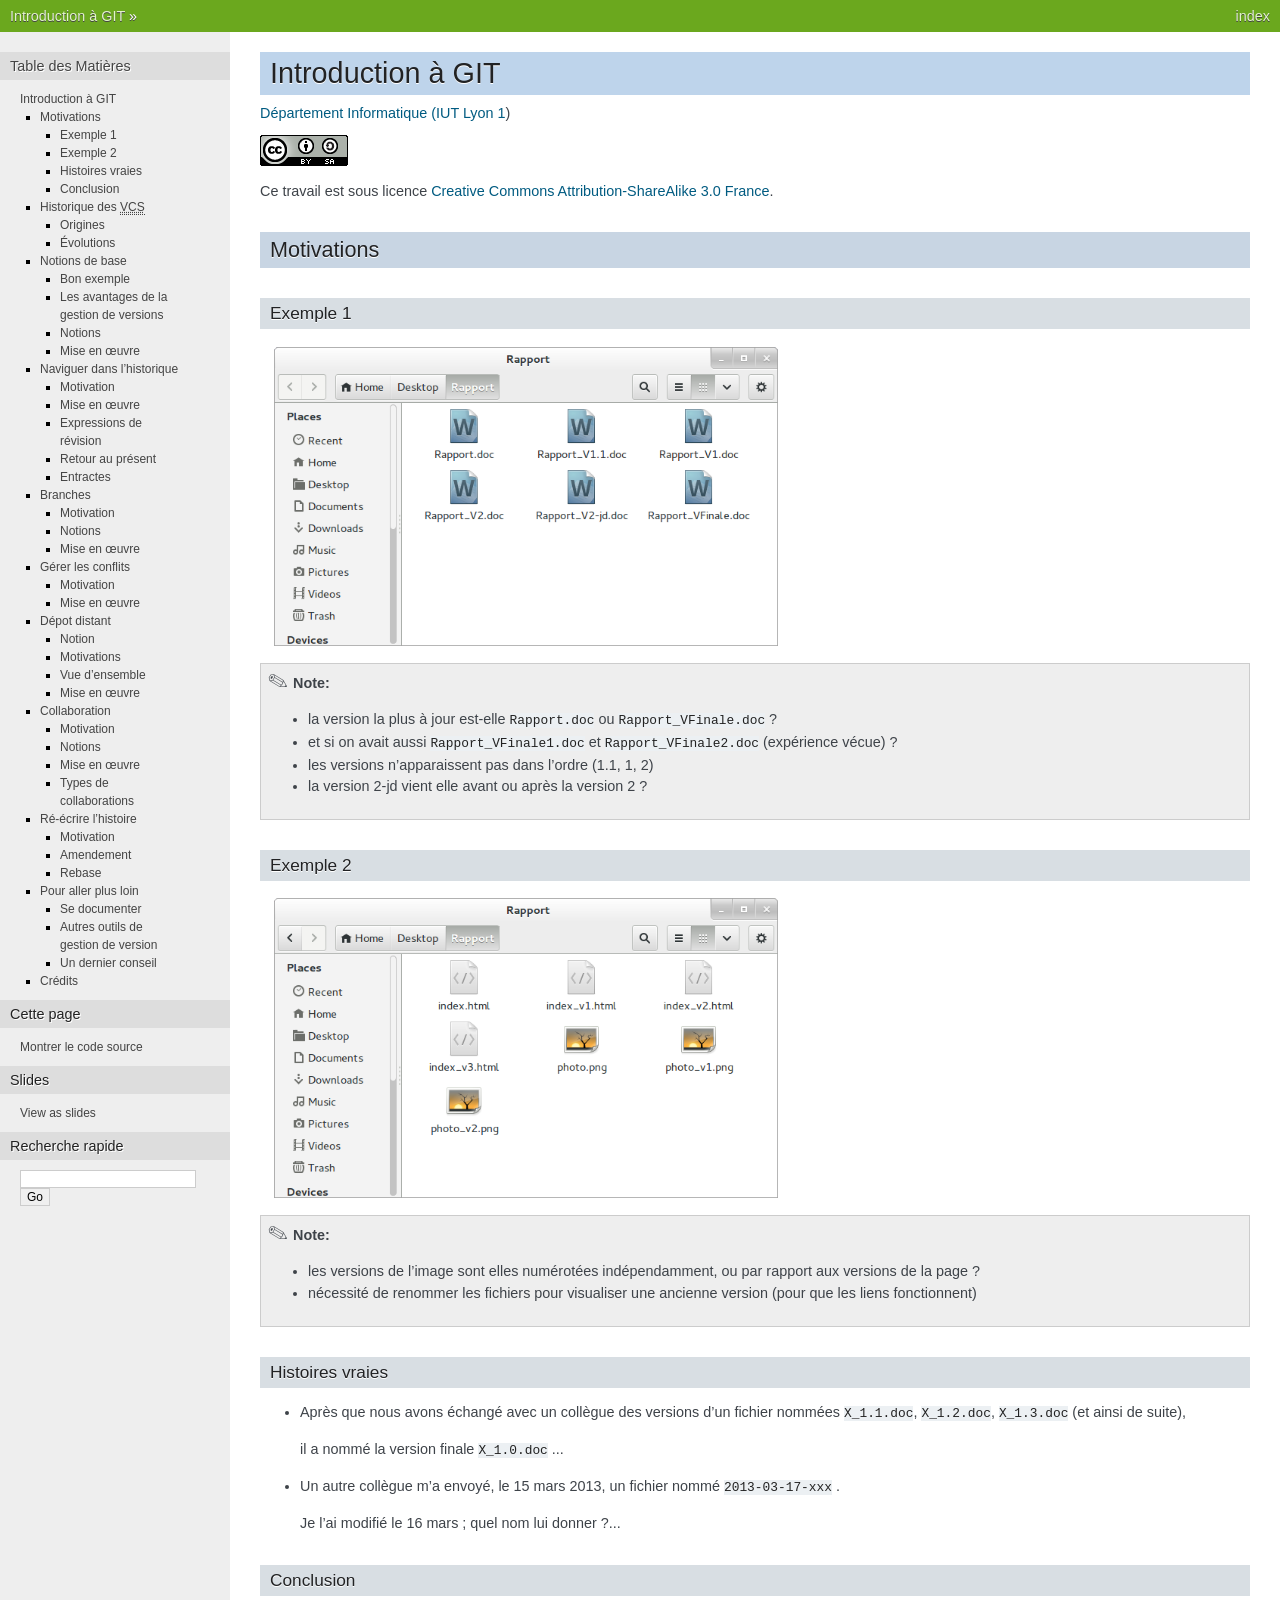
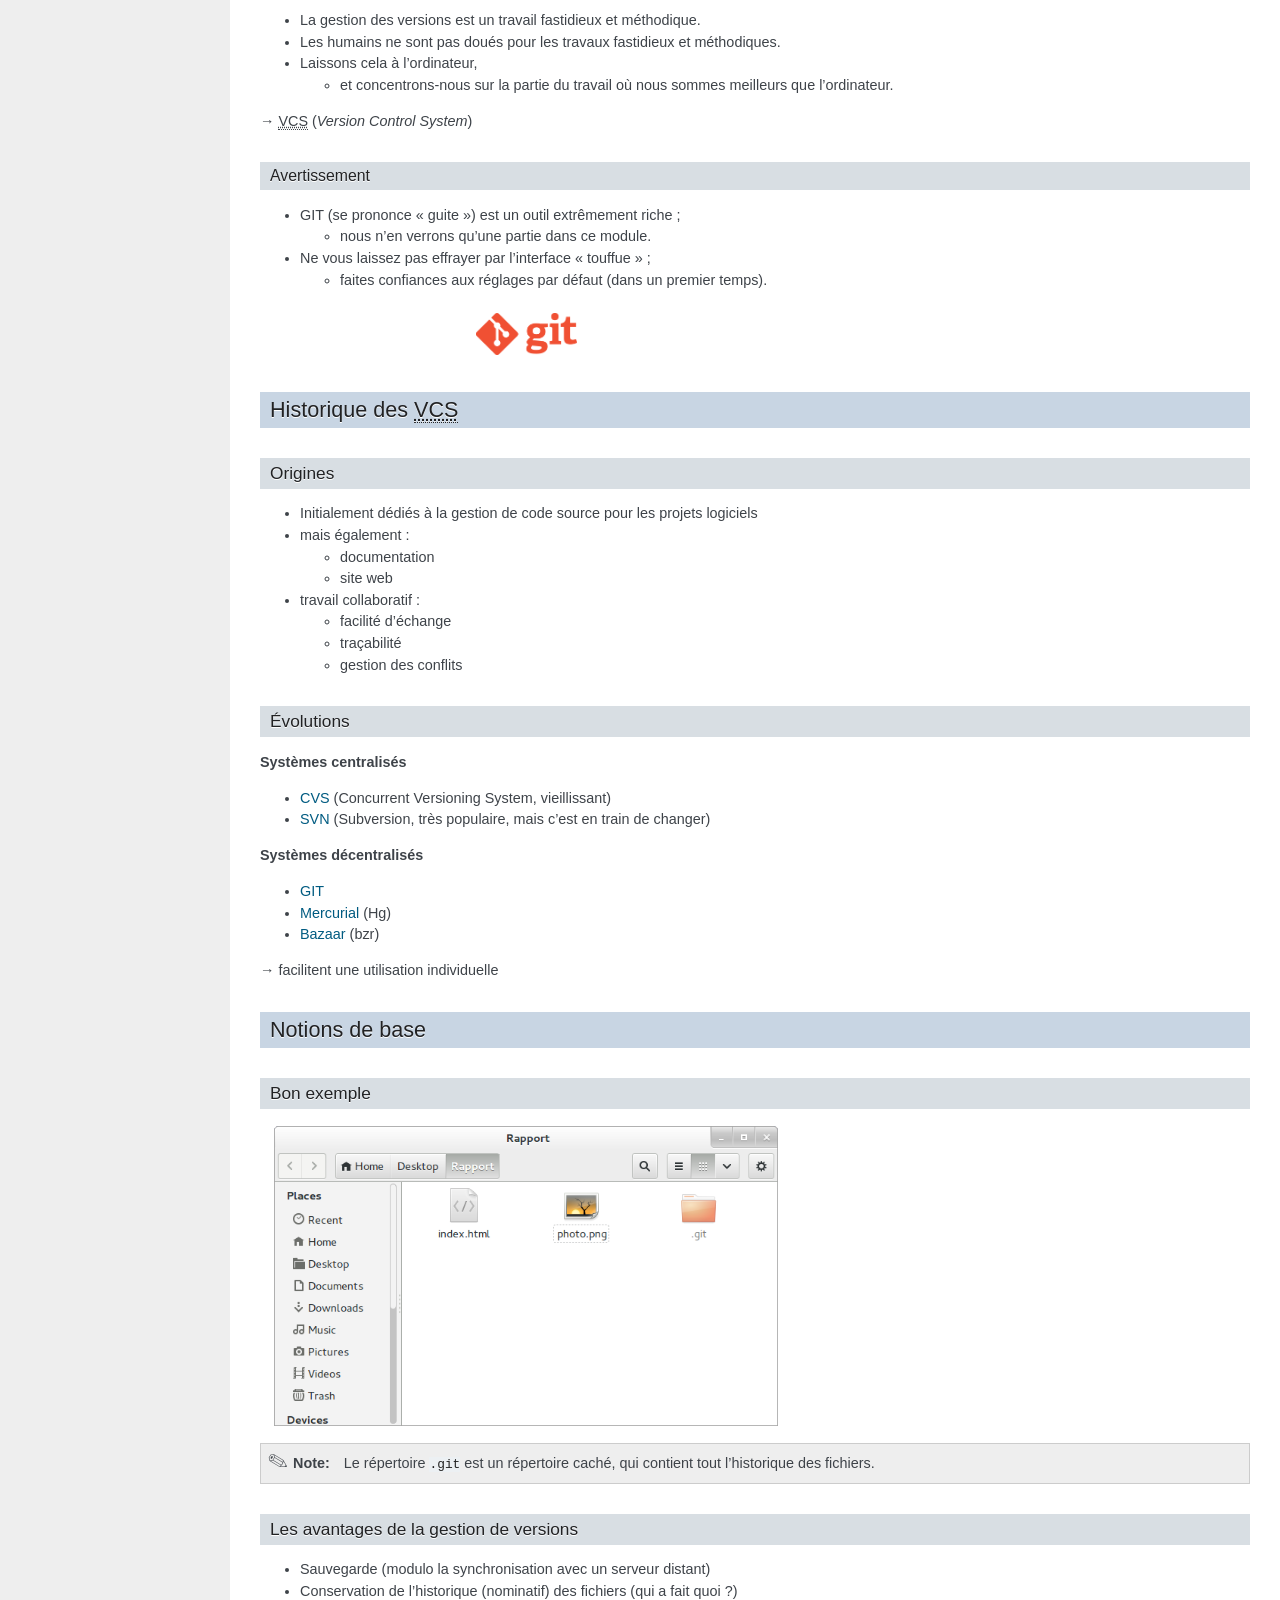
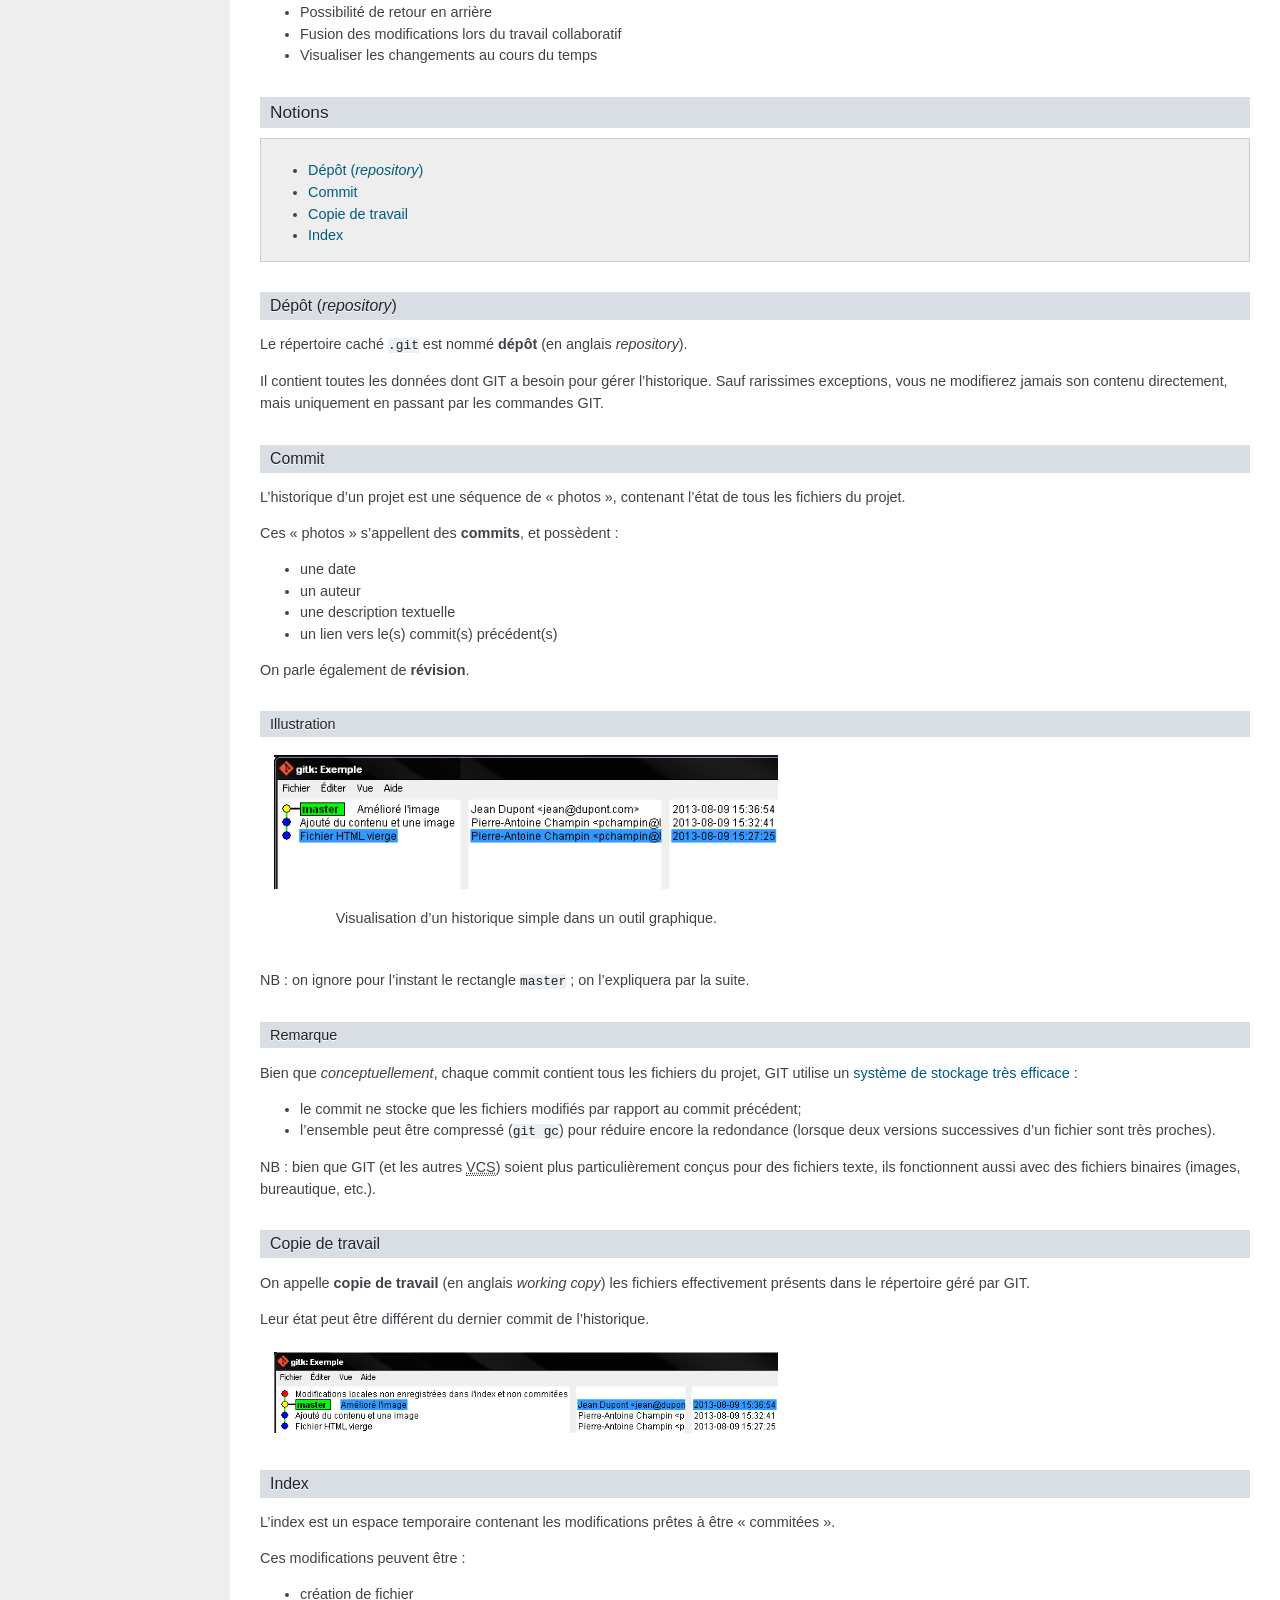
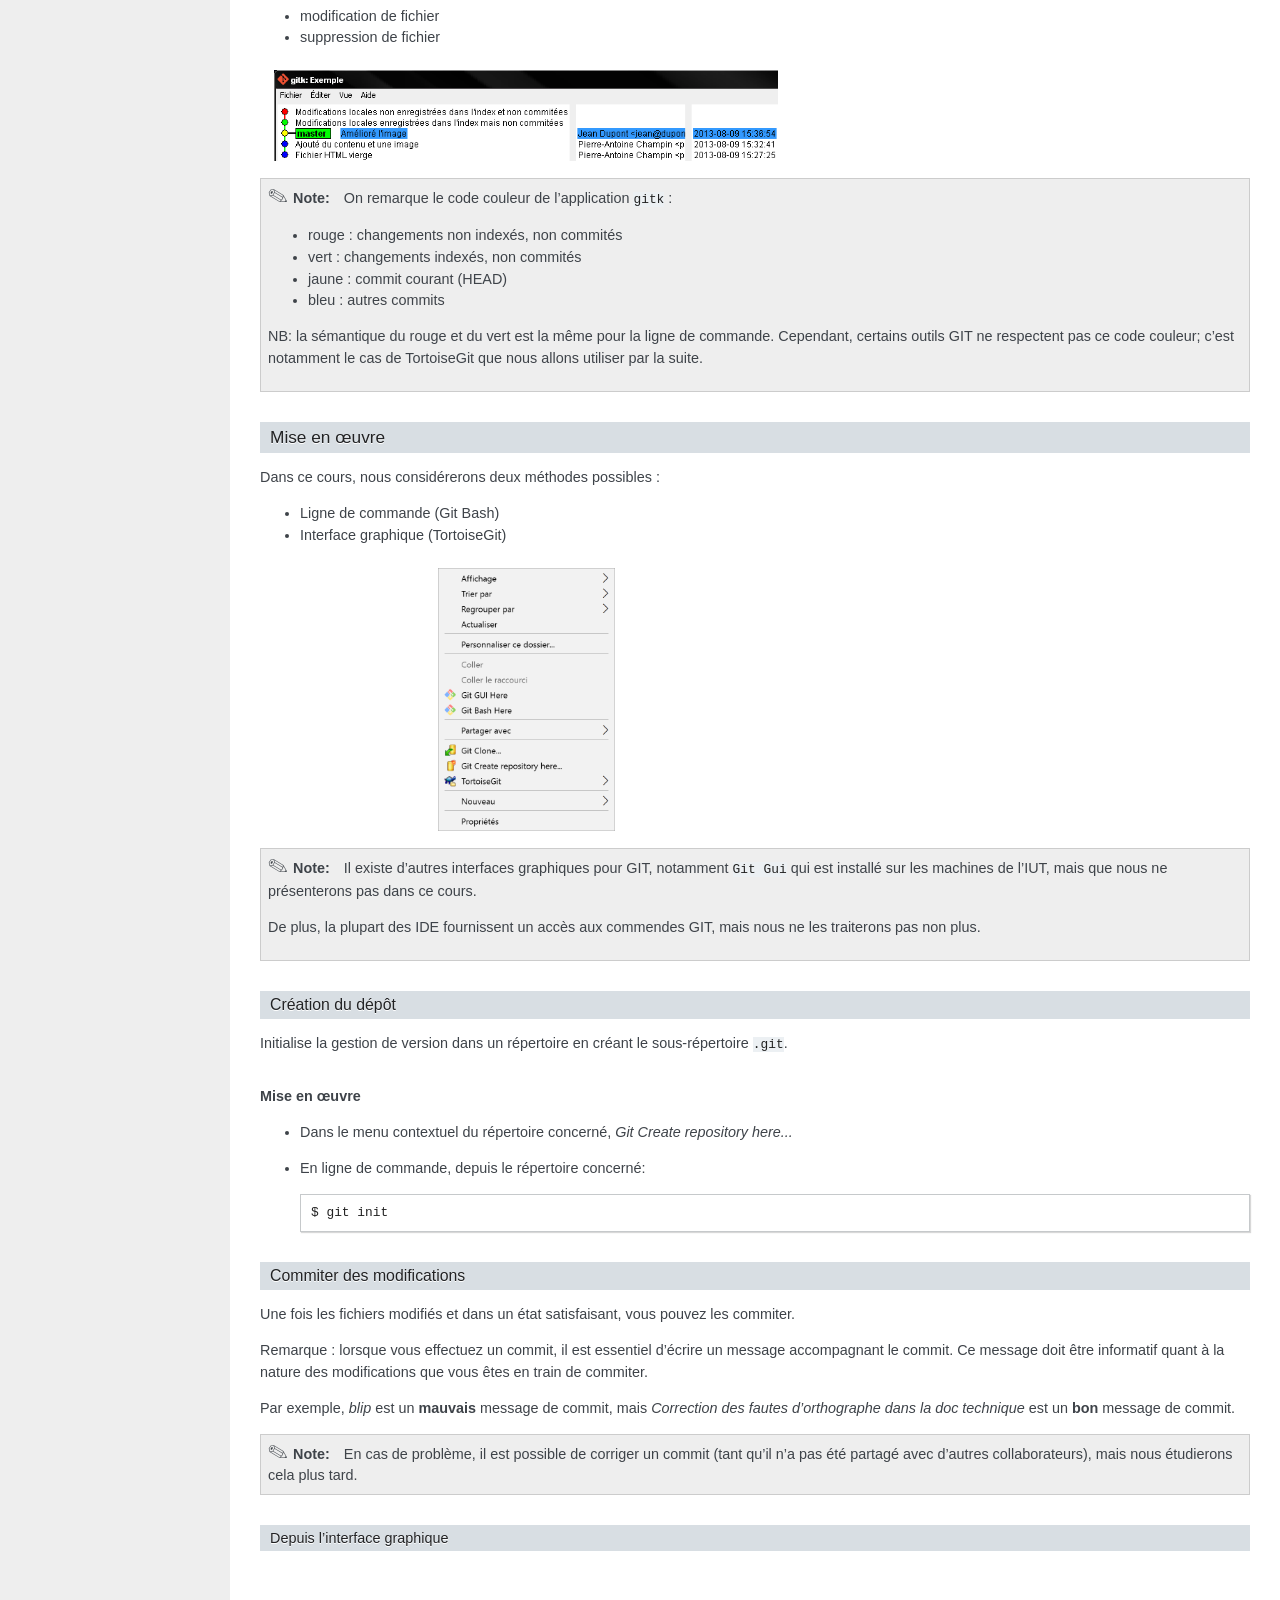
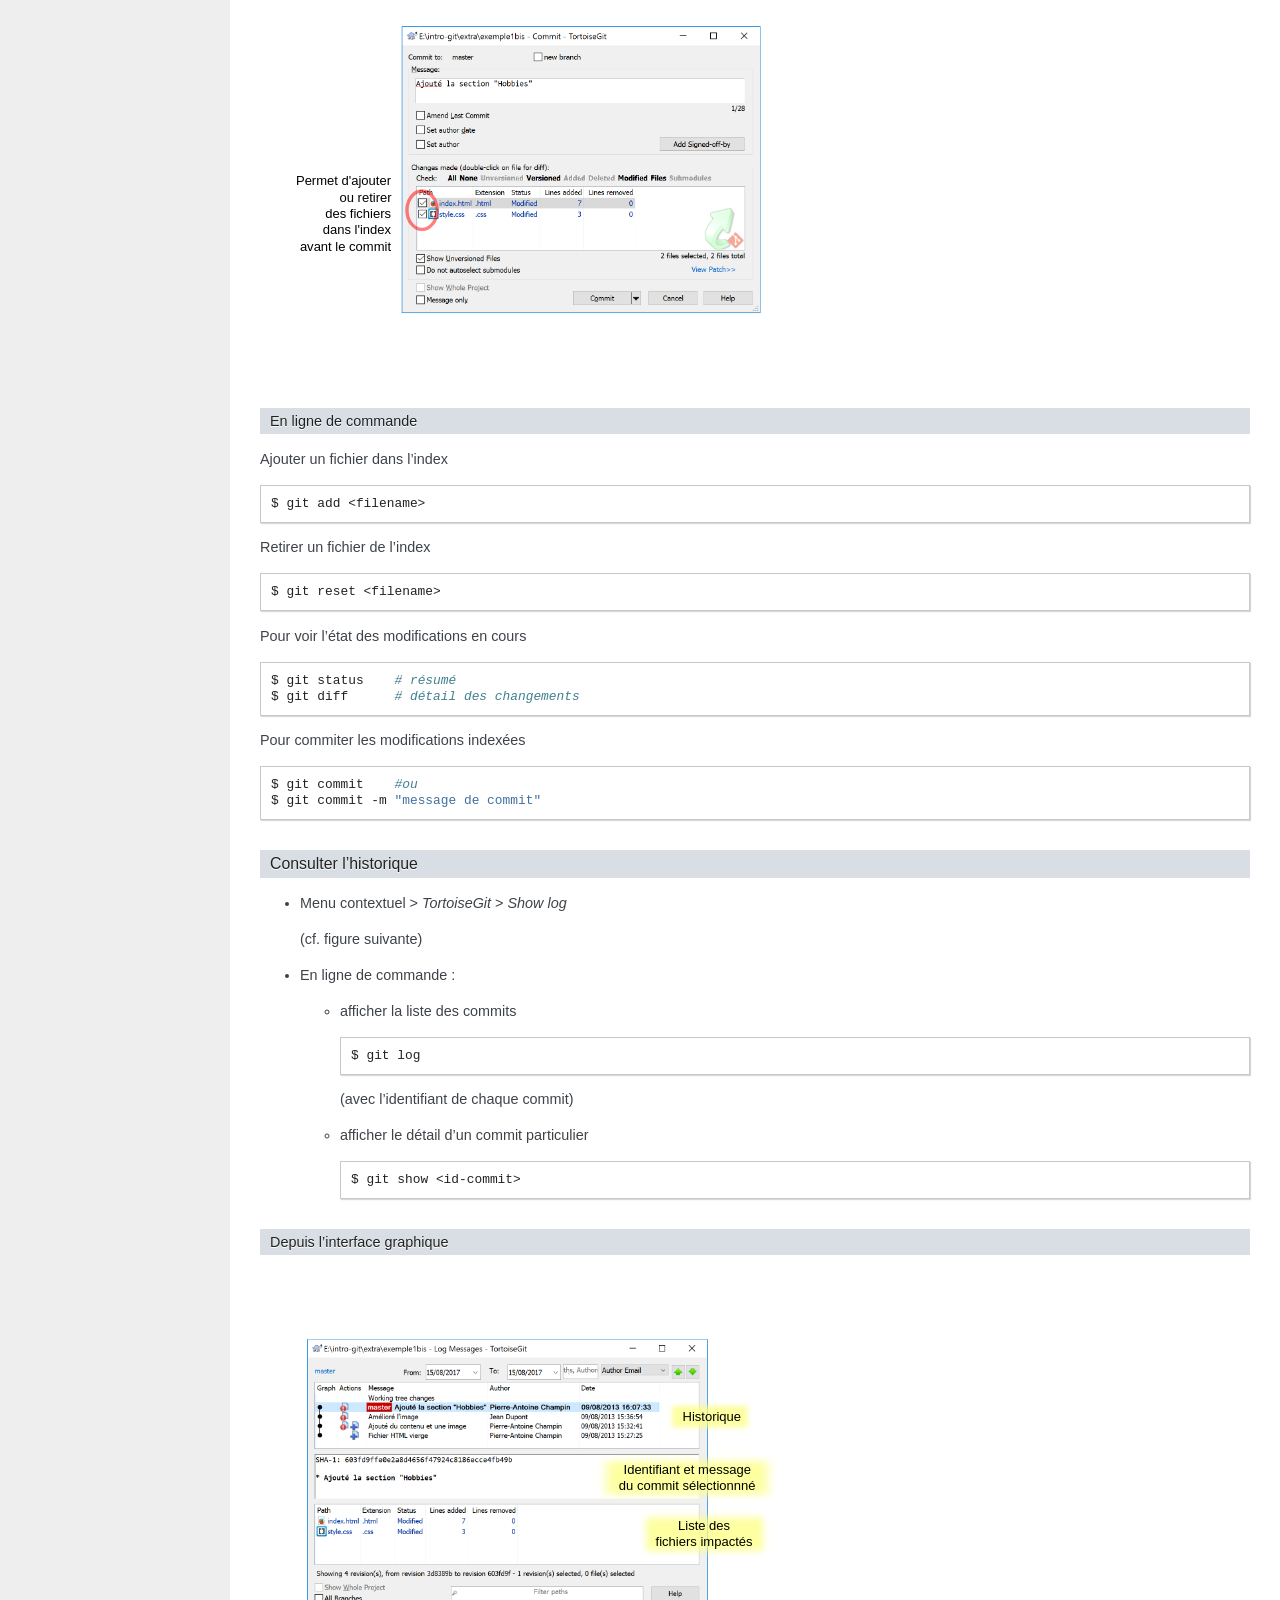
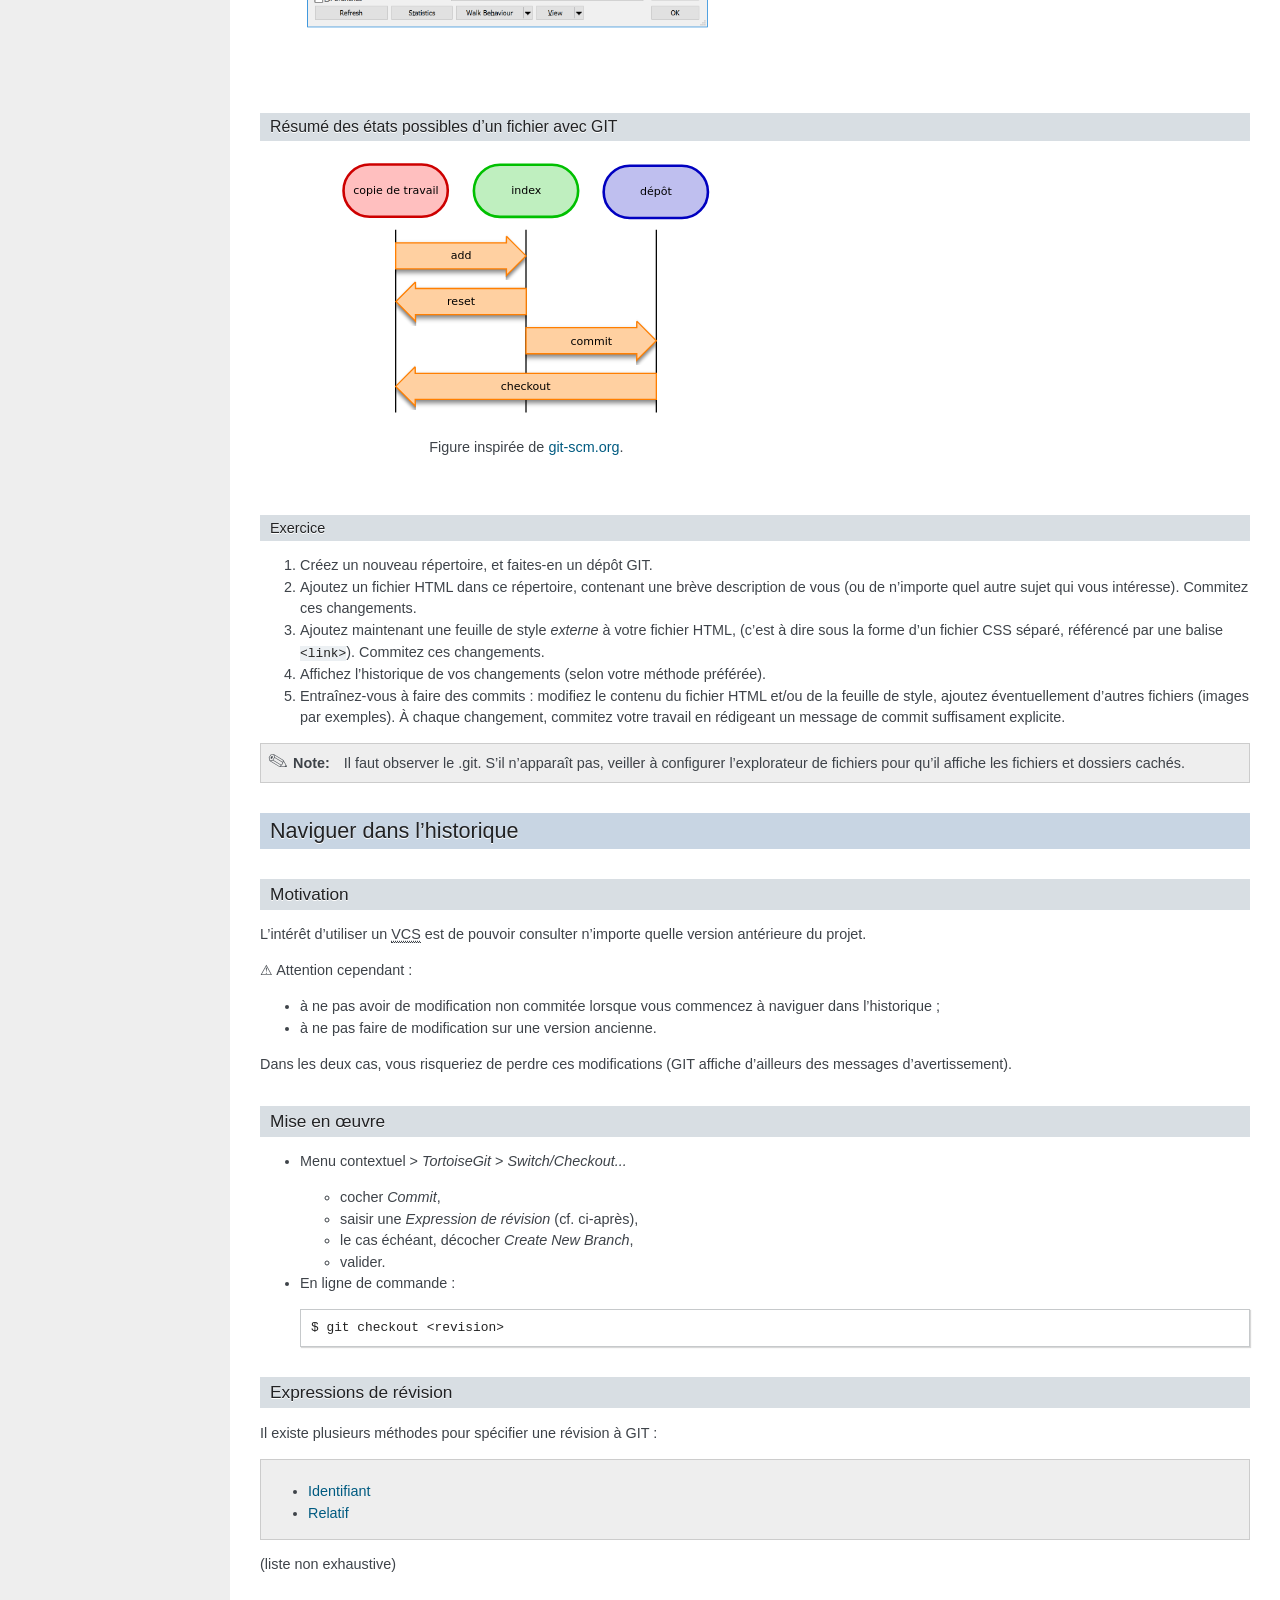
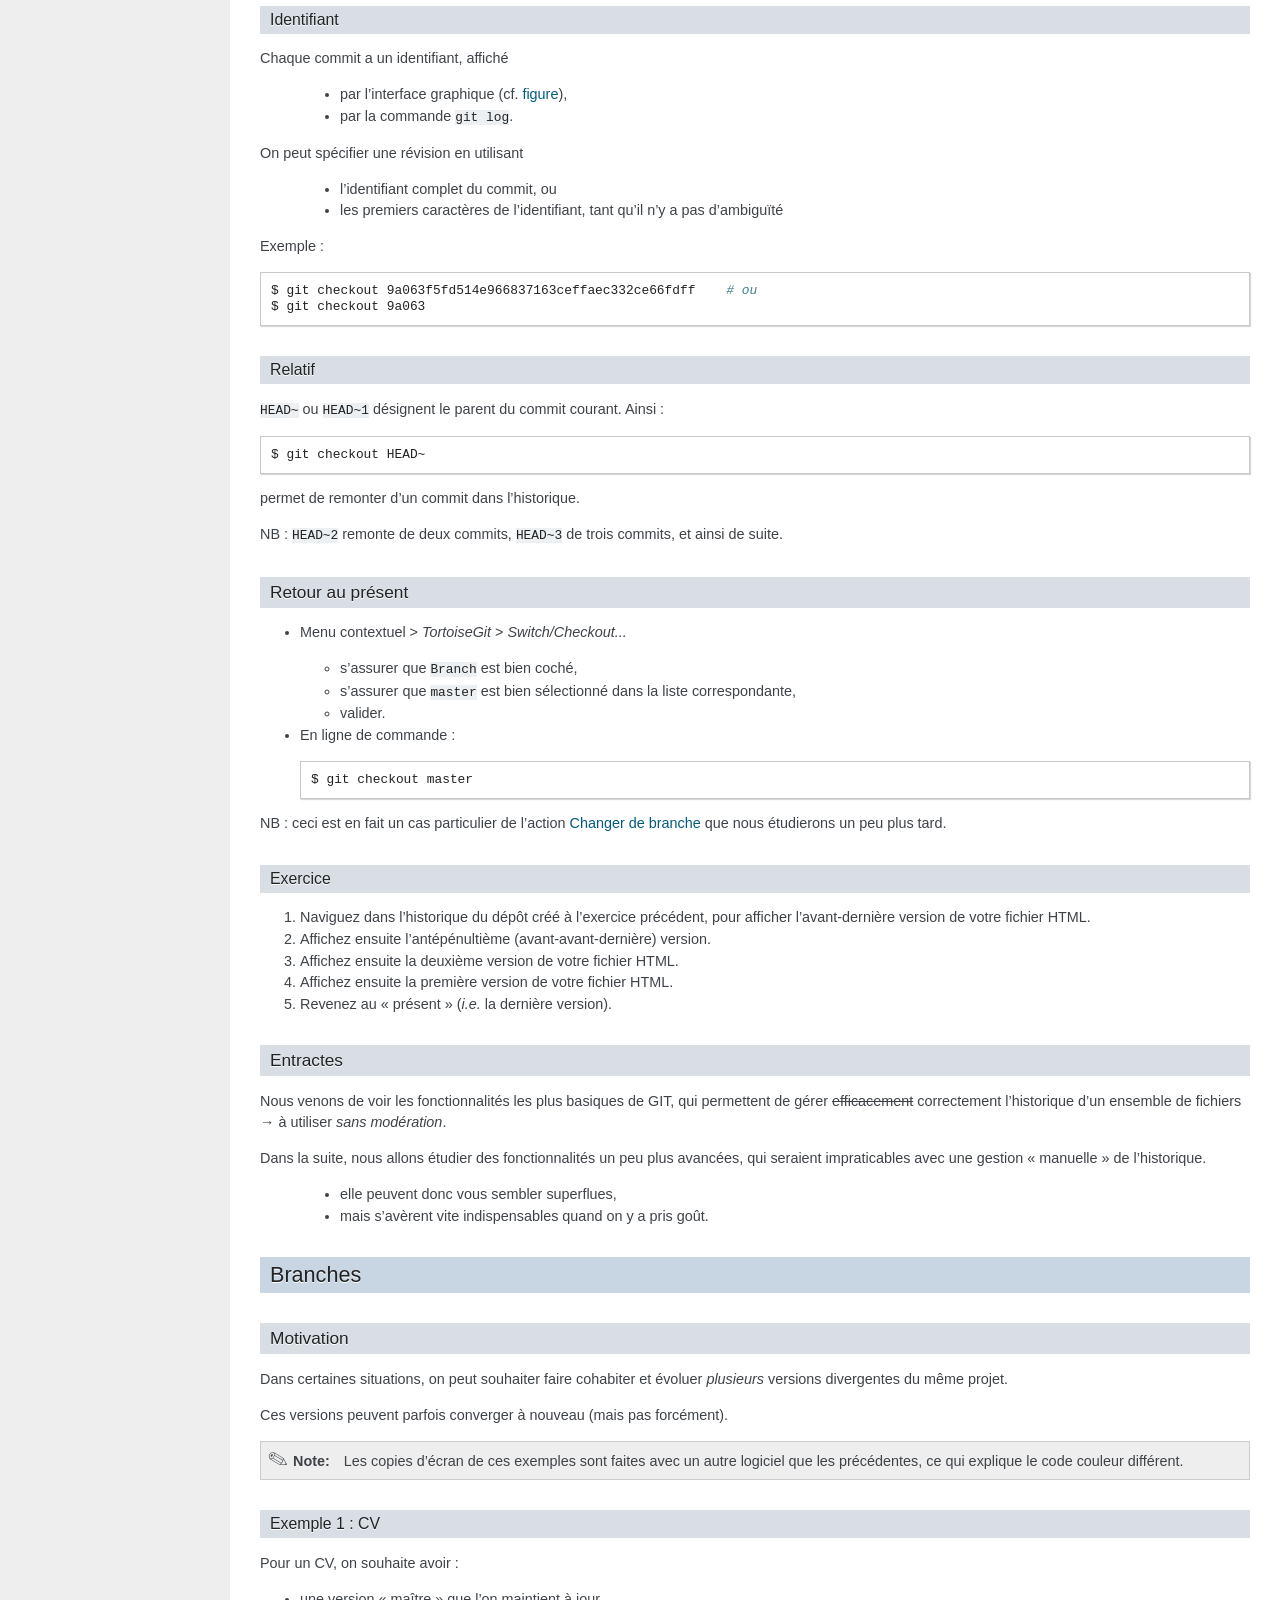
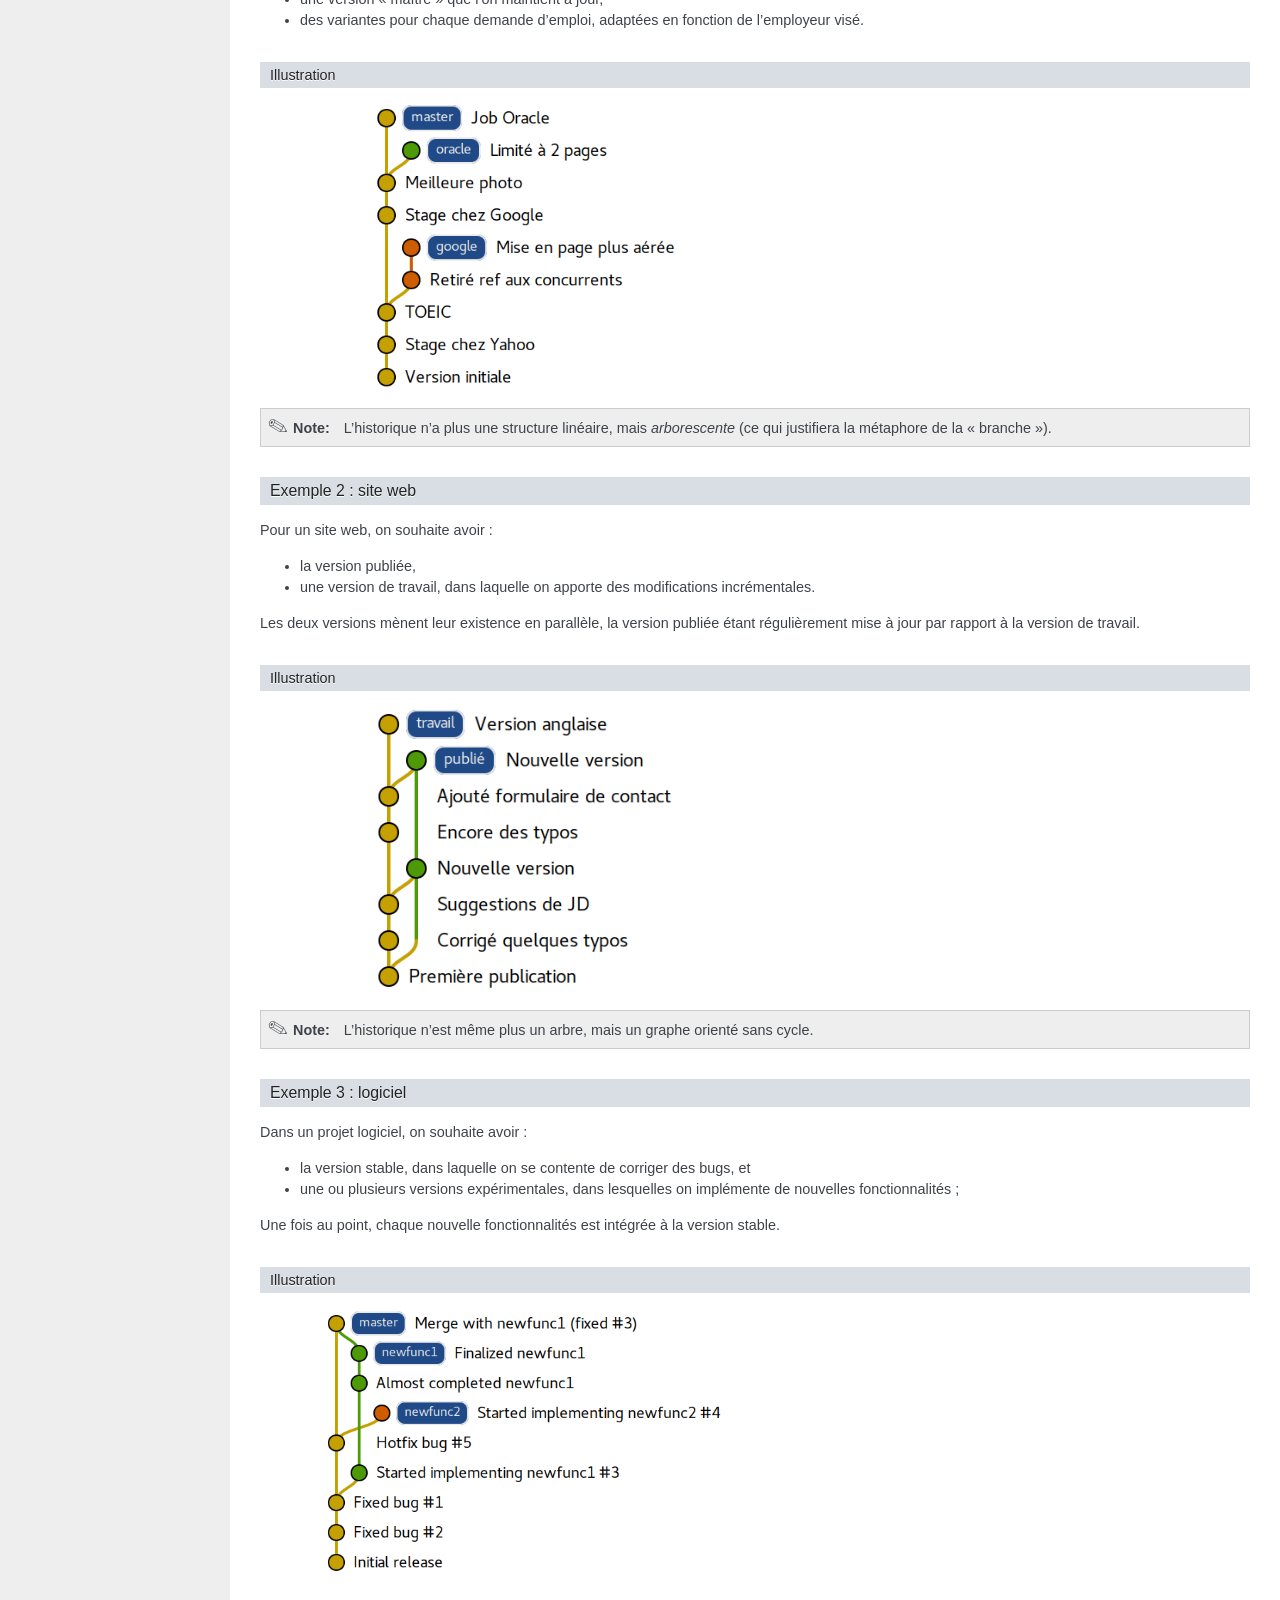
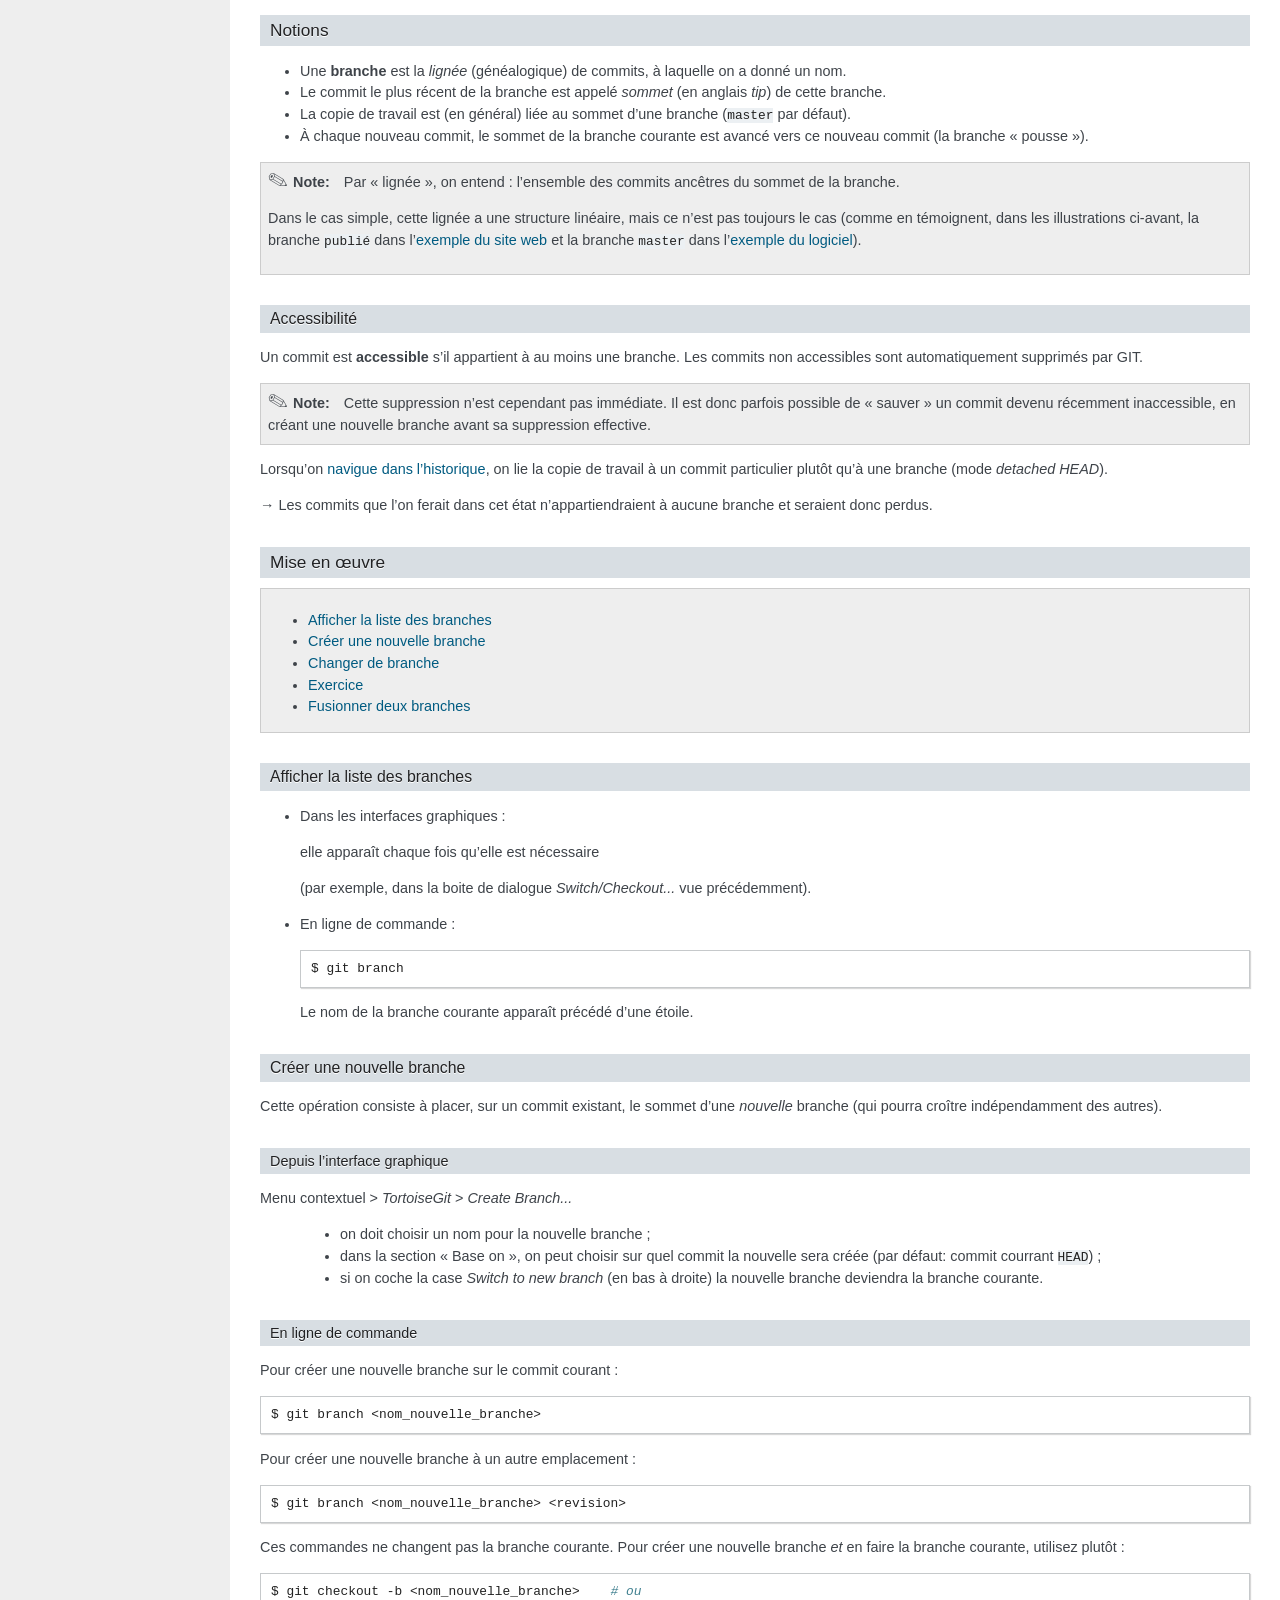
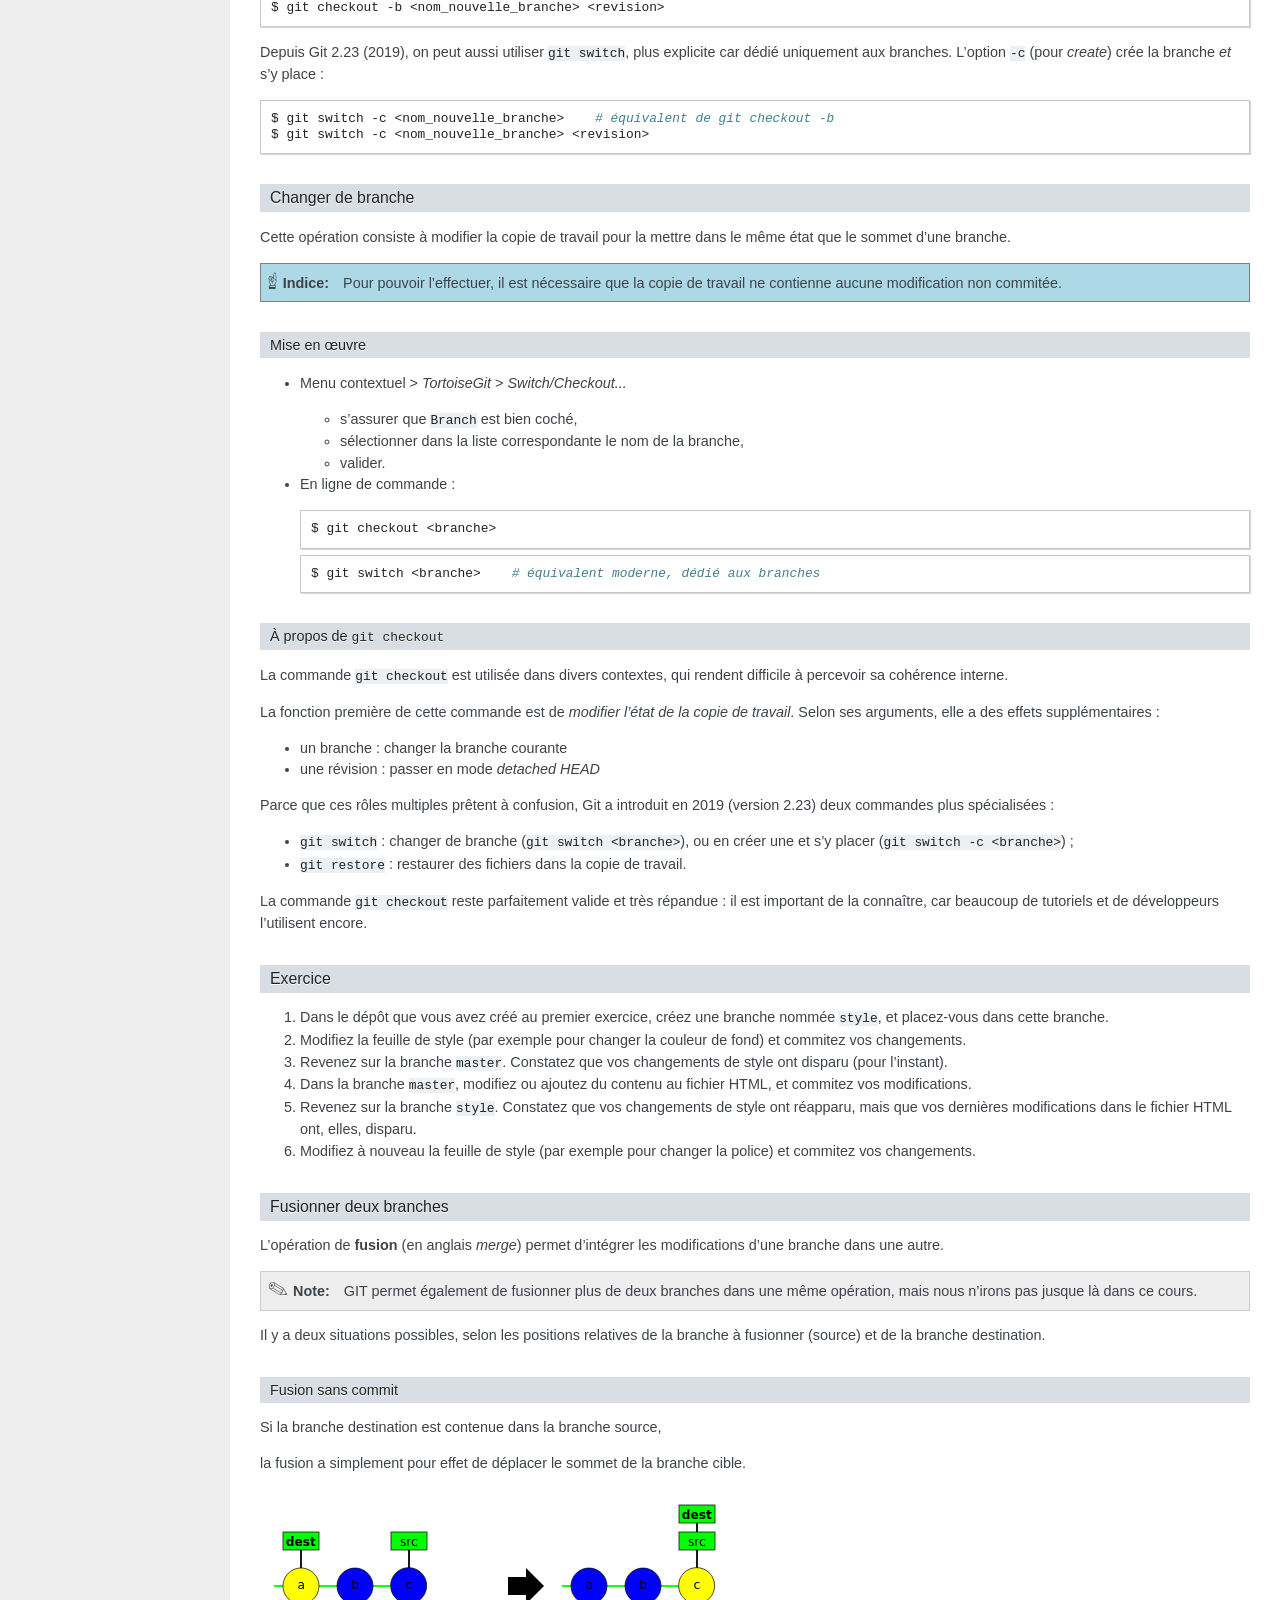
==== commit 6c977859: "Ajout de git switch / git switch -c (en gardant git checkout) dans le cours et les slides Co-Authore" ====
--- a/cours-git-intro/index.html
+++ b/cours-git-intro/index.html
@@ -726,6 +726,13 @@
 $ git checkout -b &lt;nom_nouvelle_branche&gt; &lt;revision&gt;
 </pre></div>
 </div>
+<p>Depuis Git 2.23 (2019), on peut aussi utiliser <code class="docutils literal"><span class="pre">git</span> <span class="pre">switch</span></code>,
+plus explicite car dédié uniquement aux branches. L&#8217;option <code class="docutils literal"><span class="pre">-c</span></code>
+(pour <em>create</em>) crée la branche <em>et</em> s&#8217;y place&nbsp;:</p>
+<div class="highlight-sh"><div class="highlight"><pre><span></span>$ git switch -c &lt;nom_nouvelle_branche&gt;    <span class="c1"># équivalent de git checkout -b</span>
+$ git switch -c &lt;nom_nouvelle_branche&gt; &lt;revision&gt;
+</pre></div>
+</div>
 </div>
 </div>
 <div class="section" id="changer-de-branche">
@@ -751,6 +758,9 @@
 <div class="highlight-sh"><div class="highlight"><pre><span></span>$ git checkout &lt;branche&gt;
 </pre></div>
 </div>
+<div class="highlight-sh"><div class="highlight"><pre><span></span>$ git switch &lt;branche&gt;    <span class="c1"># équivalent moderne, dédié aux branches</span>
+</pre></div>
+</div>
 </li>
 </ul>
 </div>
@@ -765,6 +775,17 @@
 <li>un branche&nbsp;: changer la branche courante</li>
 <li>une révision&nbsp;: passer en mode <em>detached HEAD</em></li>
 </ul>
+<p>Parce que ces rôles multiples prêtent à confusion, Git a introduit en 2019
+(version 2.23) deux commandes plus spécialisées&nbsp;:</p>
+<ul class="simple">
+<li><code class="docutils literal"><span class="pre">git</span> <span class="pre">switch</span></code>&nbsp;: changer de branche
+(<code class="docutils literal"><span class="pre">git</span> <span class="pre">switch</span> <span class="pre">&lt;branche&gt;</span></code>),
+ou en créer une et s&#8217;y placer (<code class="docutils literal"><span class="pre">git</span> <span class="pre">switch</span> <span class="pre">-c</span> <span class="pre">&lt;branche&gt;</span></code>)&nbsp;;</li>
+<li><code class="docutils literal"><span class="pre">git</span> <span class="pre">restore</span></code>&nbsp;: restaurer des fichiers dans la copie de travail.</li>
+</ul>
+<p>La commande <code class="docutils literal"><span class="pre">git</span> <span class="pre">checkout</span></code> reste
+parfaitement valide et très répandue&nbsp;: il est important de la connaître, car
+beaucoup de tutoriels et de développeurs l&#8217;utilisent encore.</p>
 </div>
 </div>
 <div class="exercice section" id="id17">
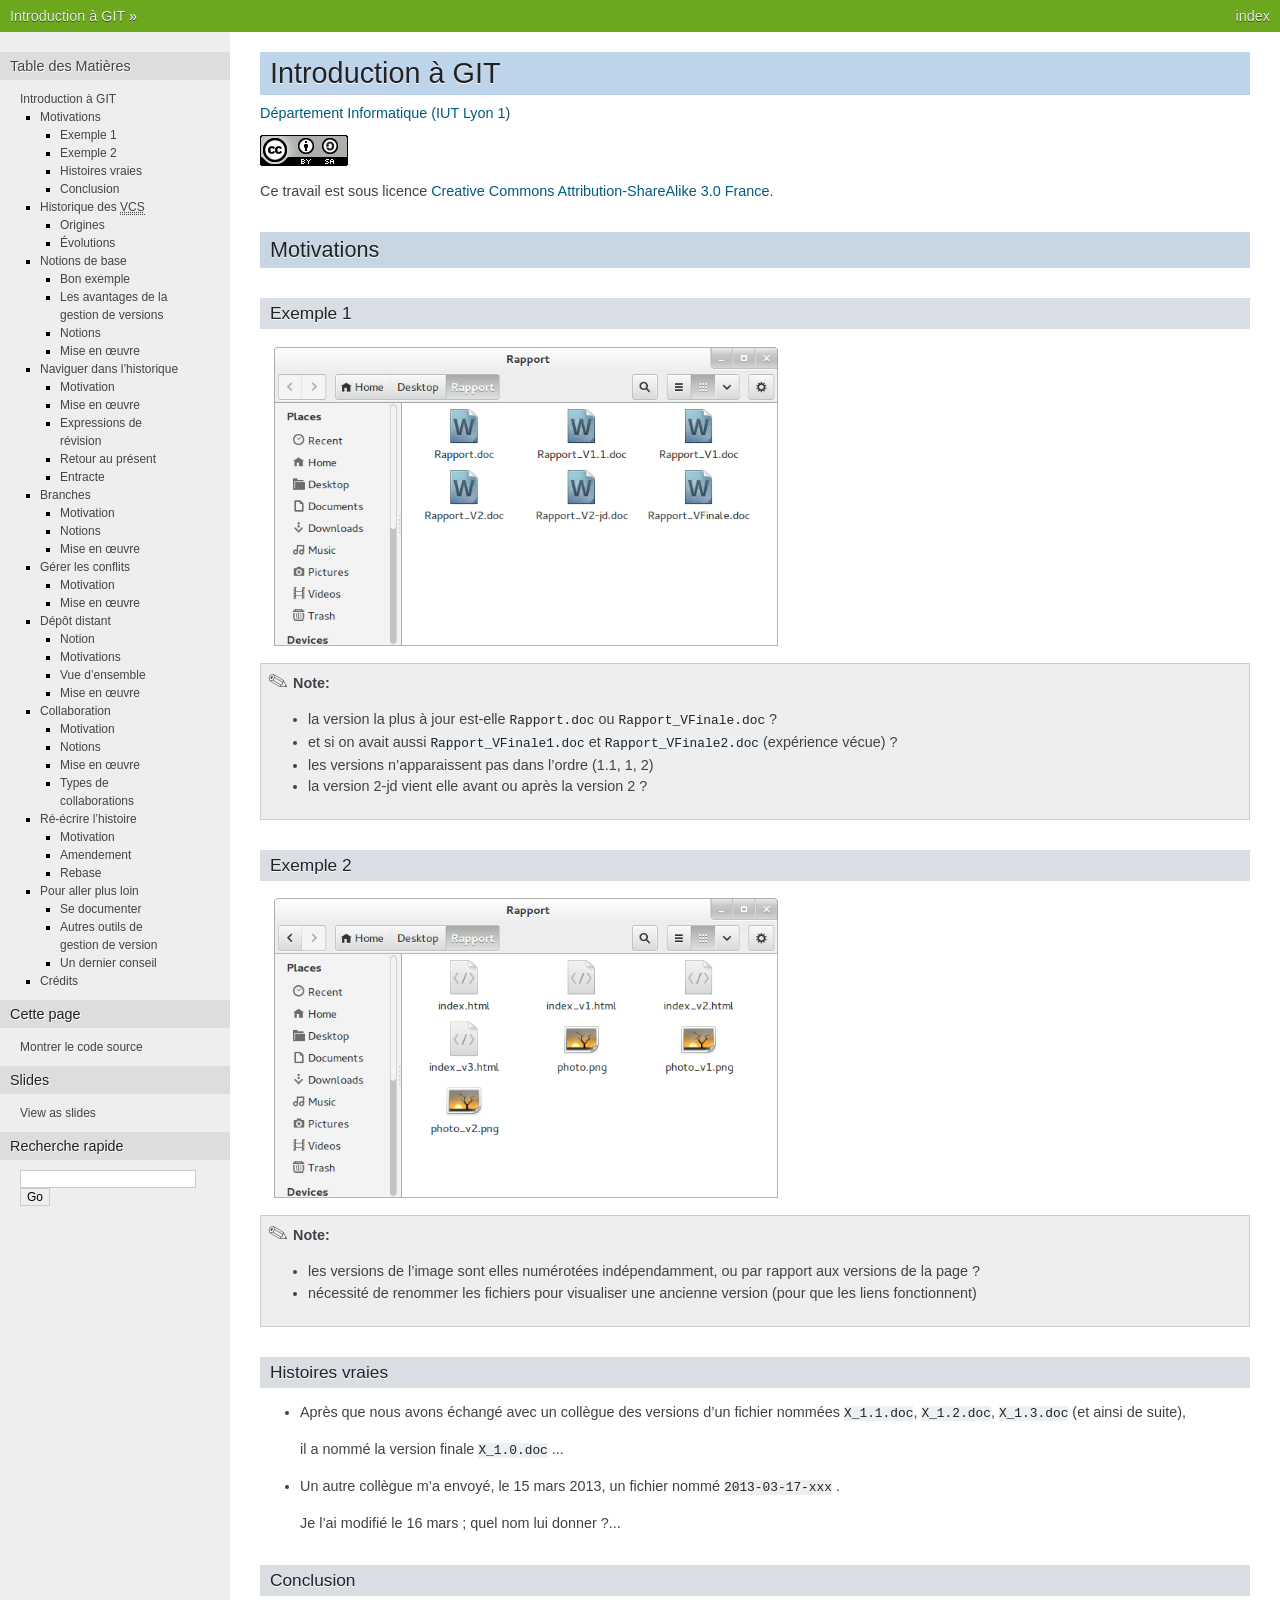
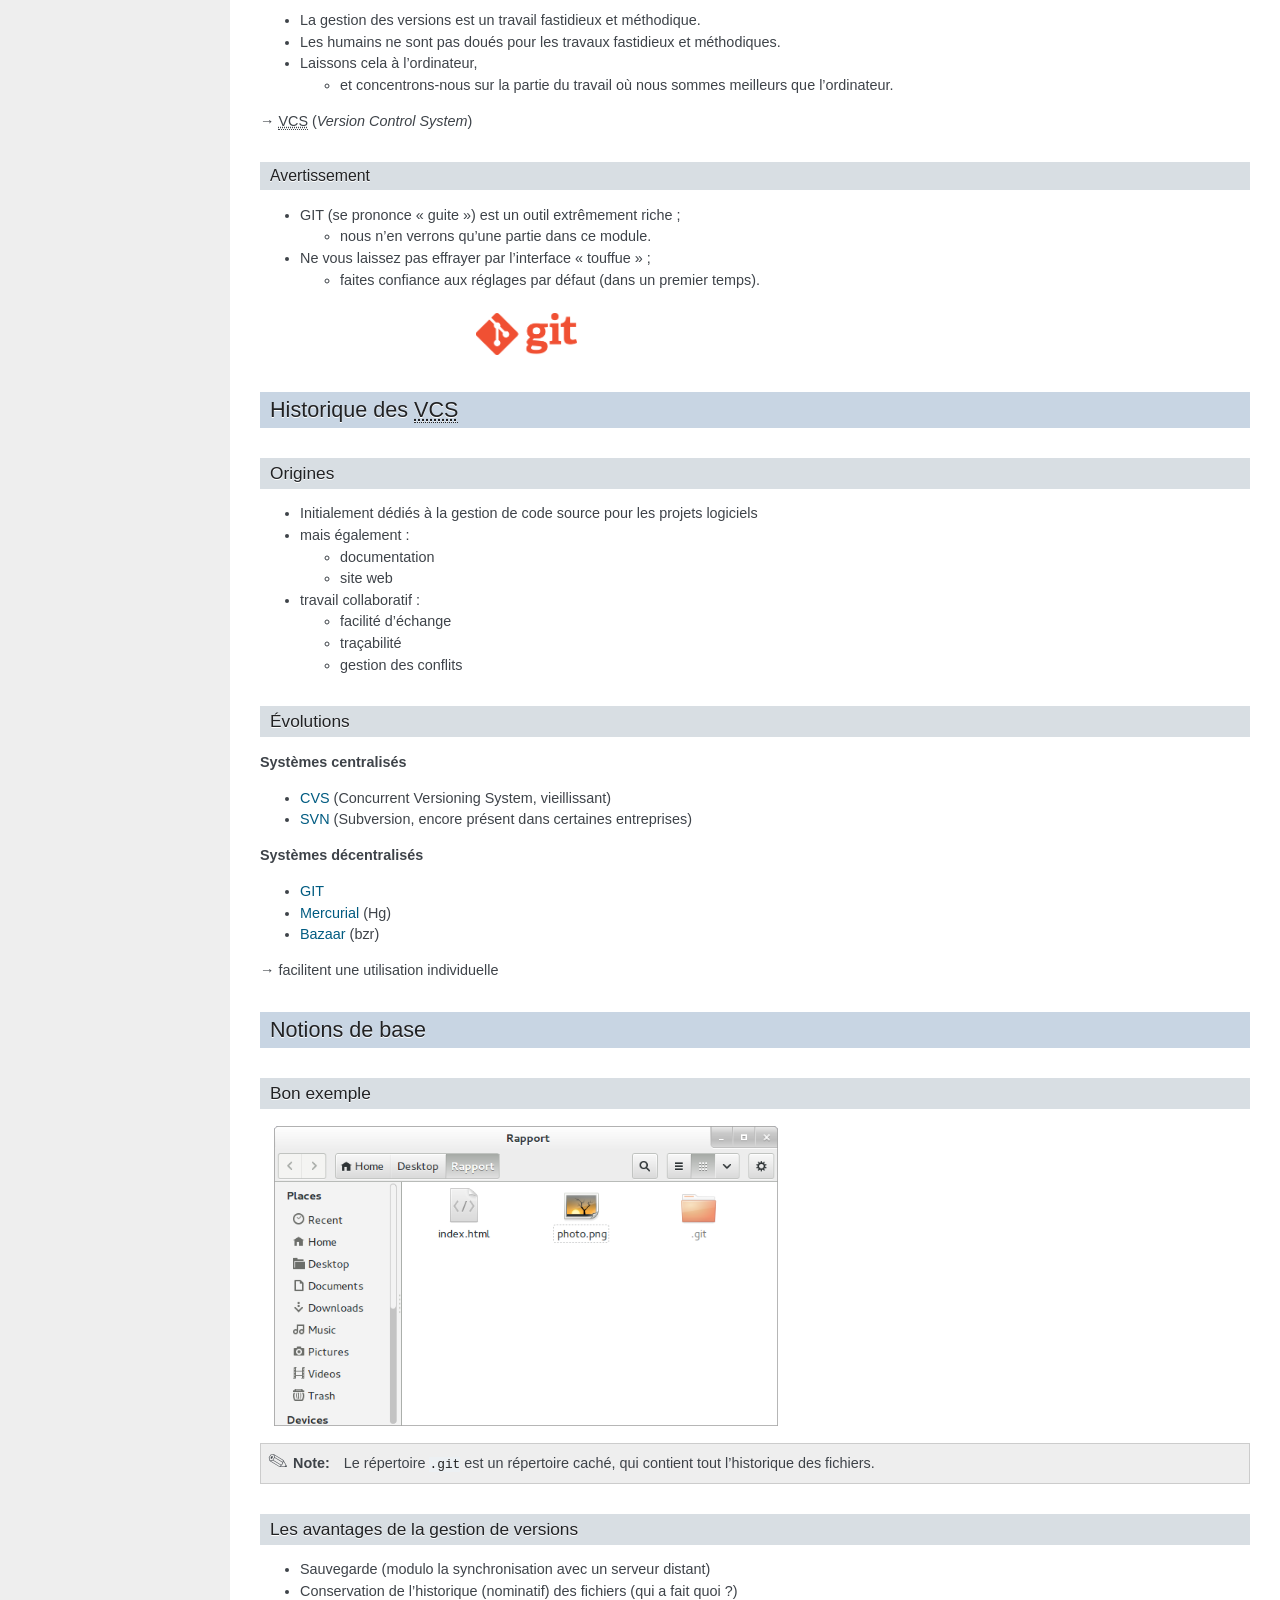
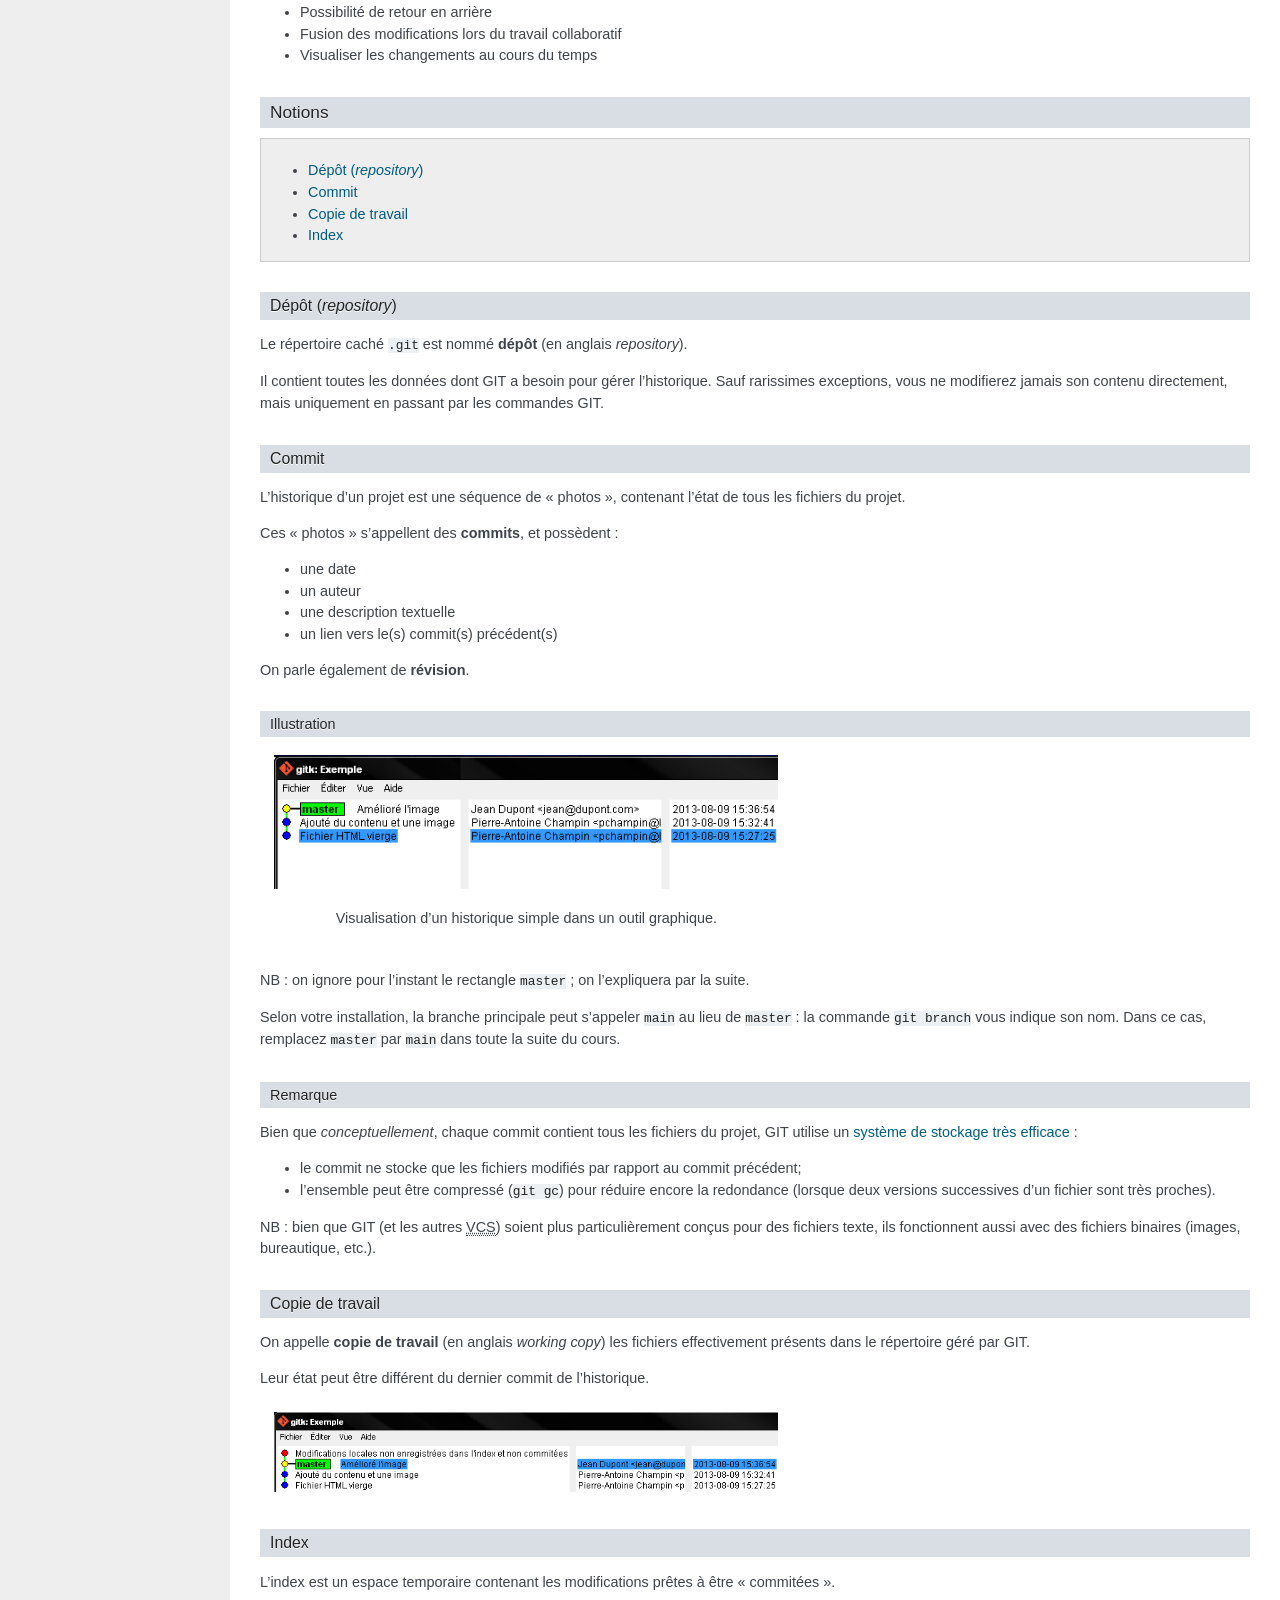
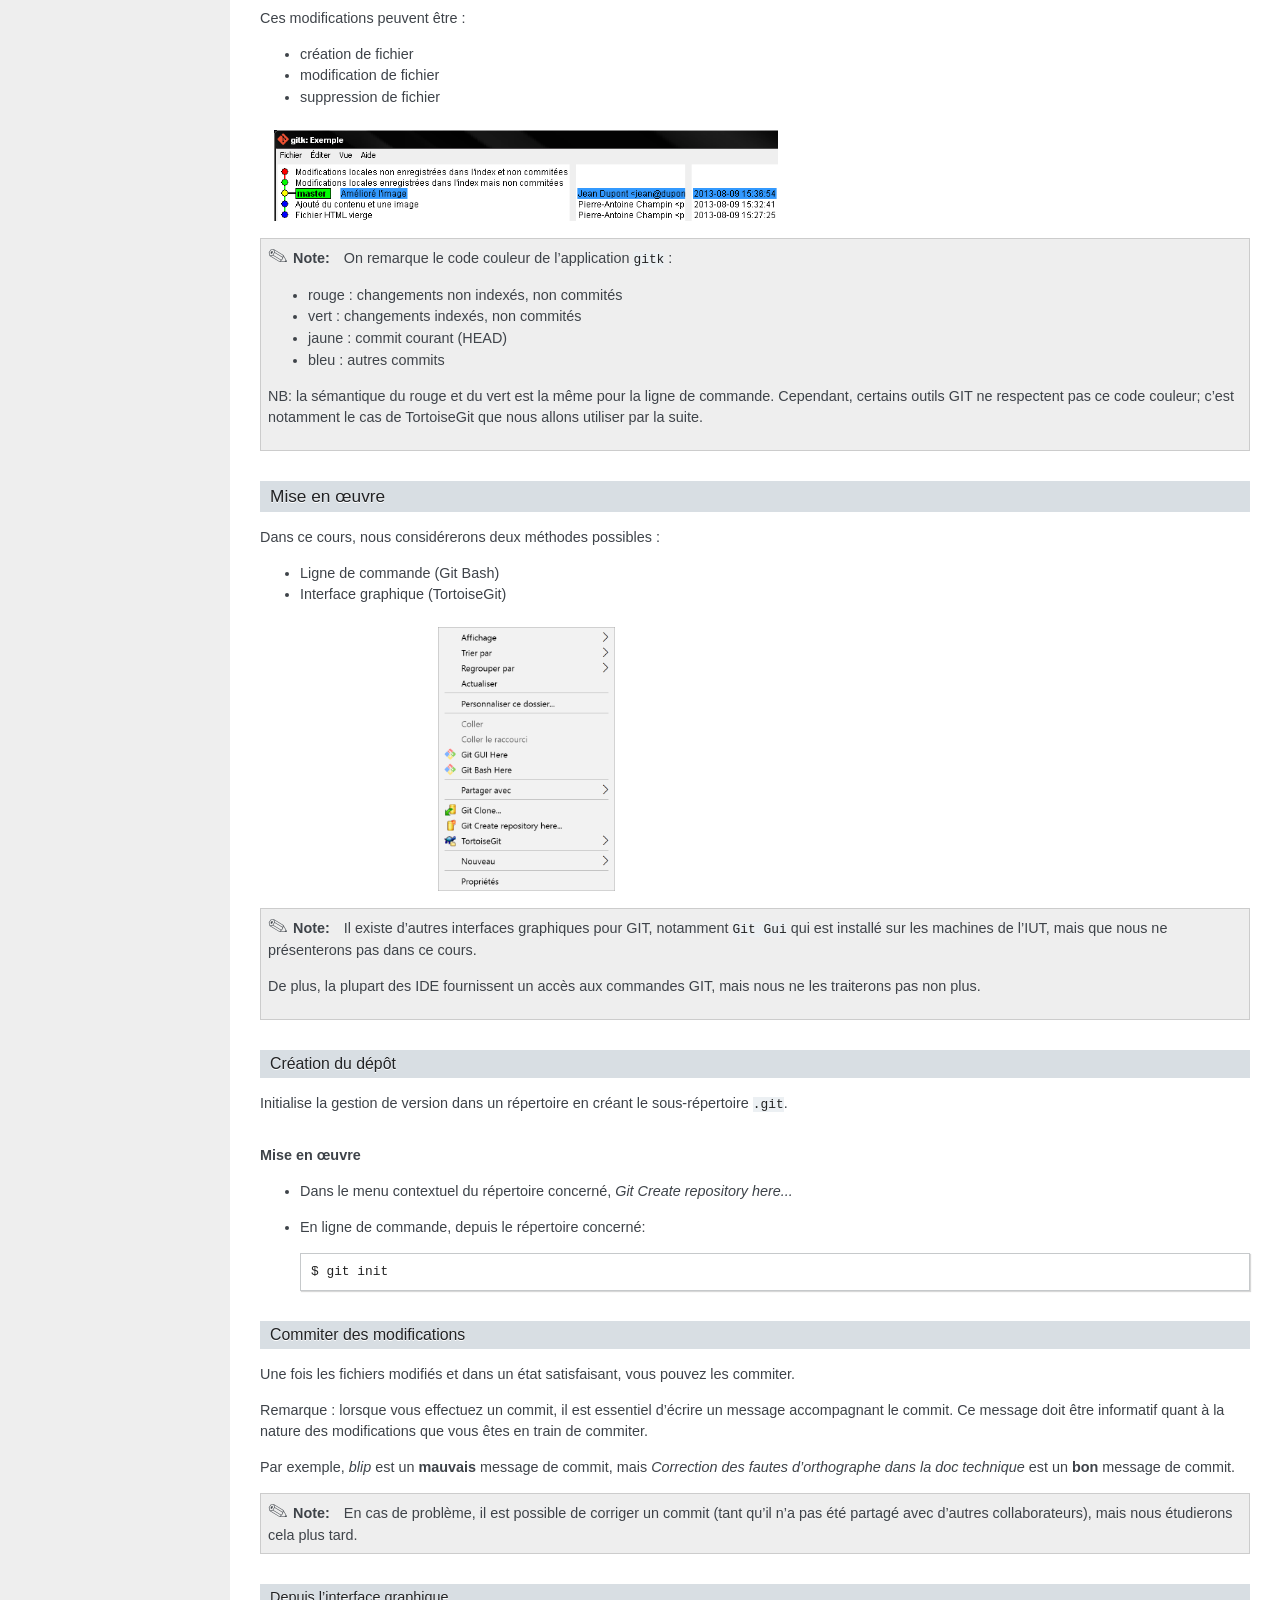
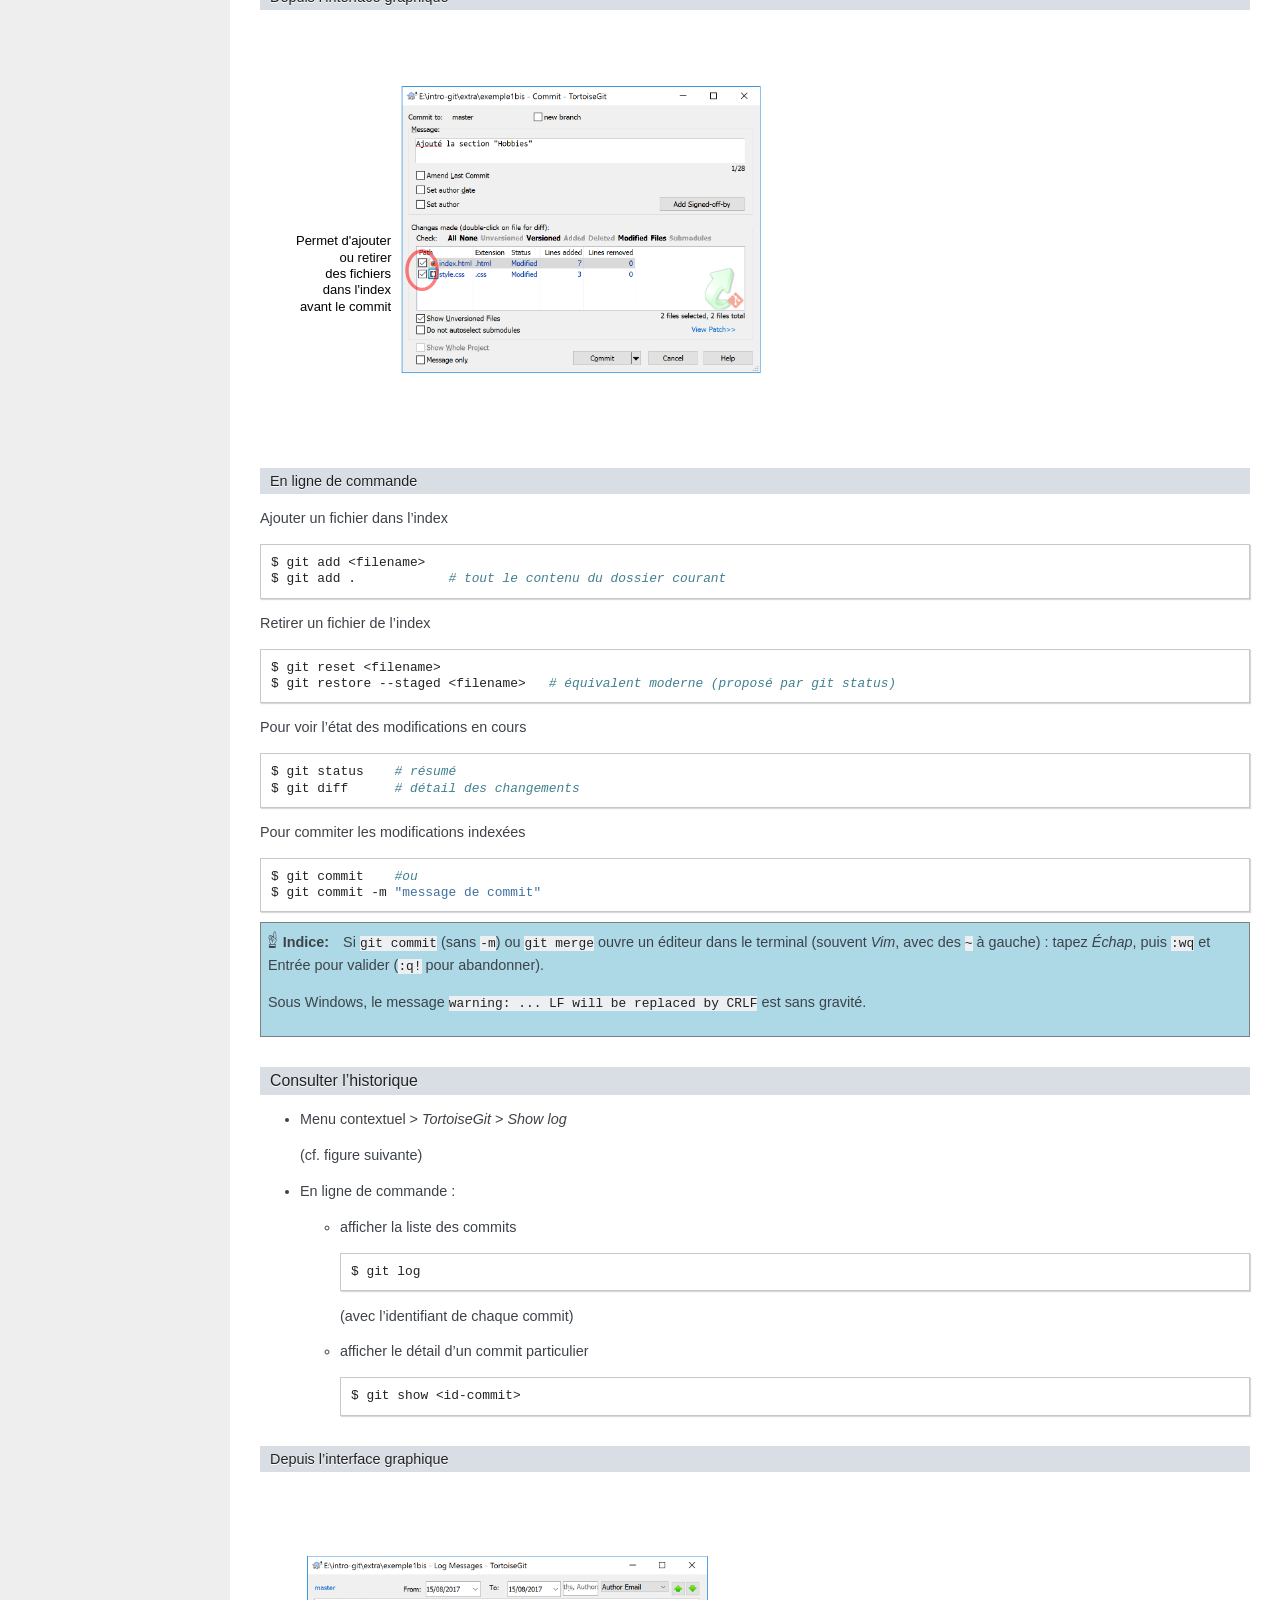
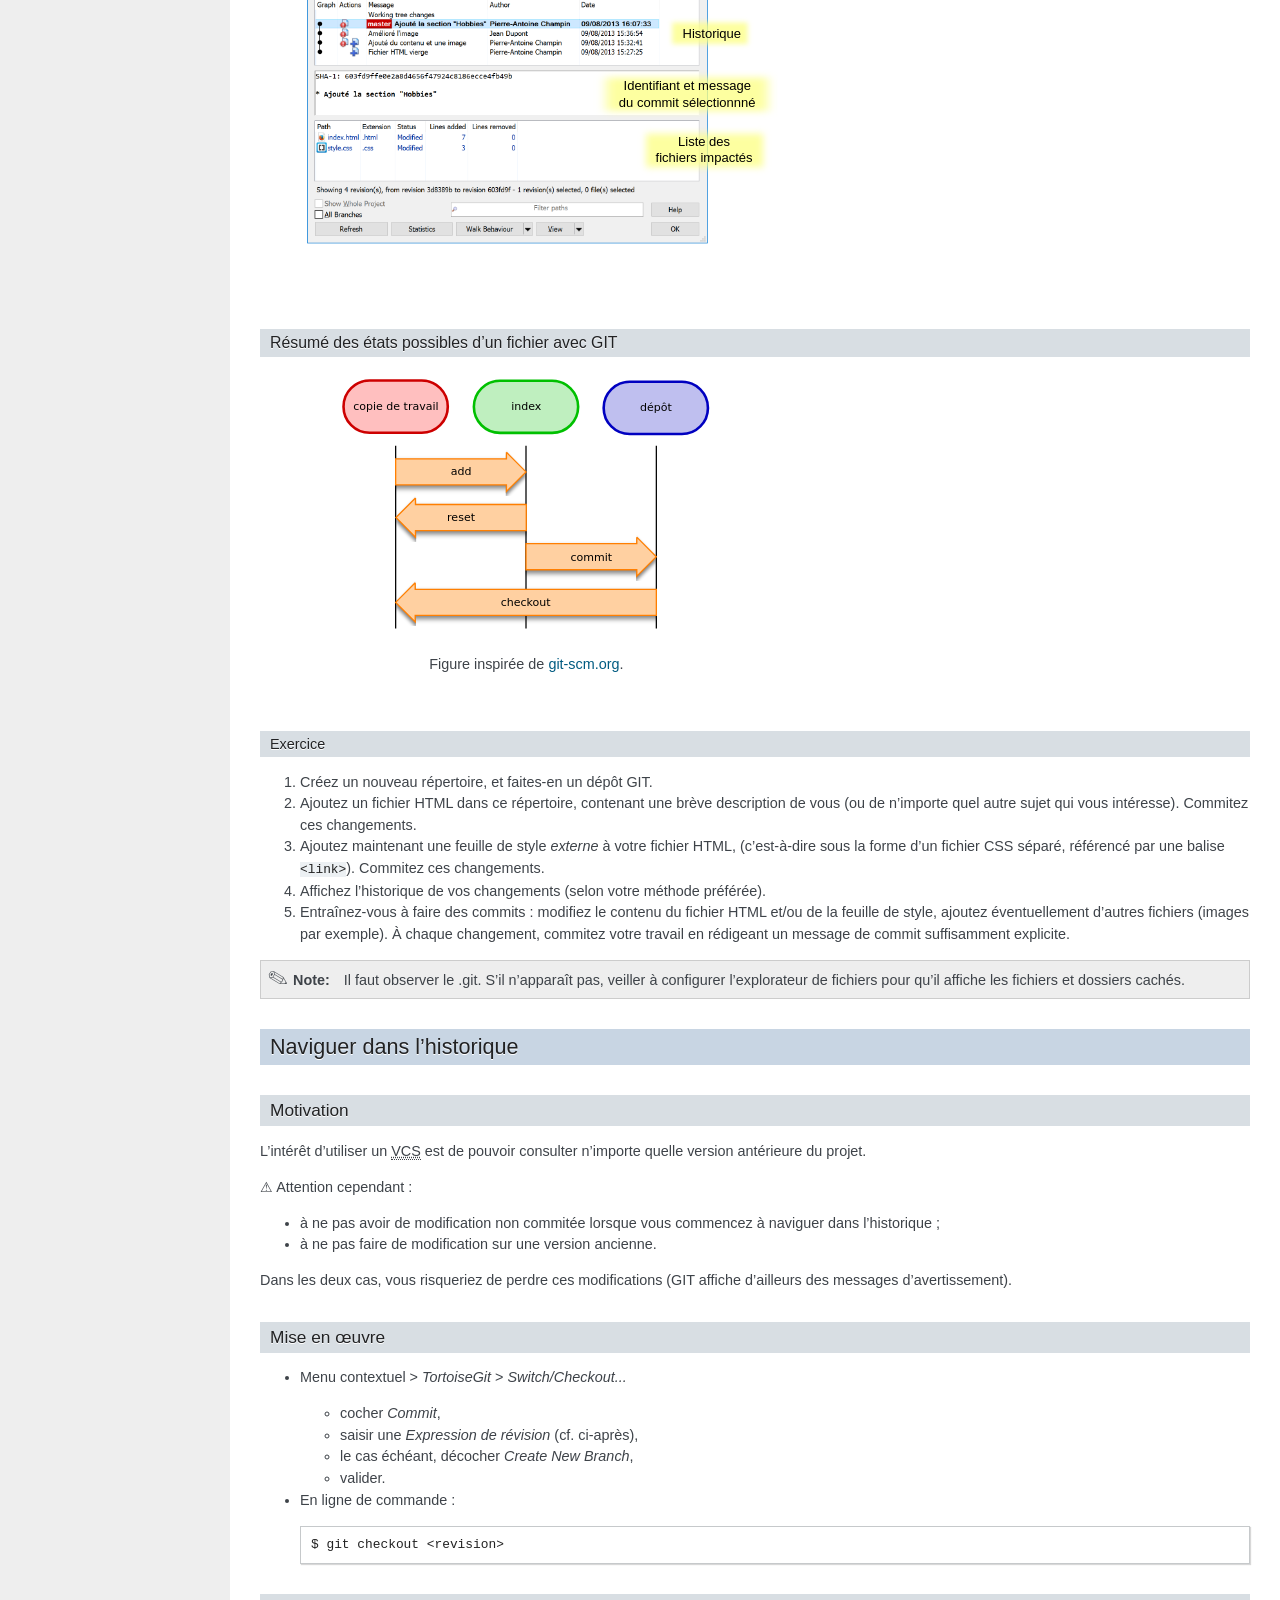
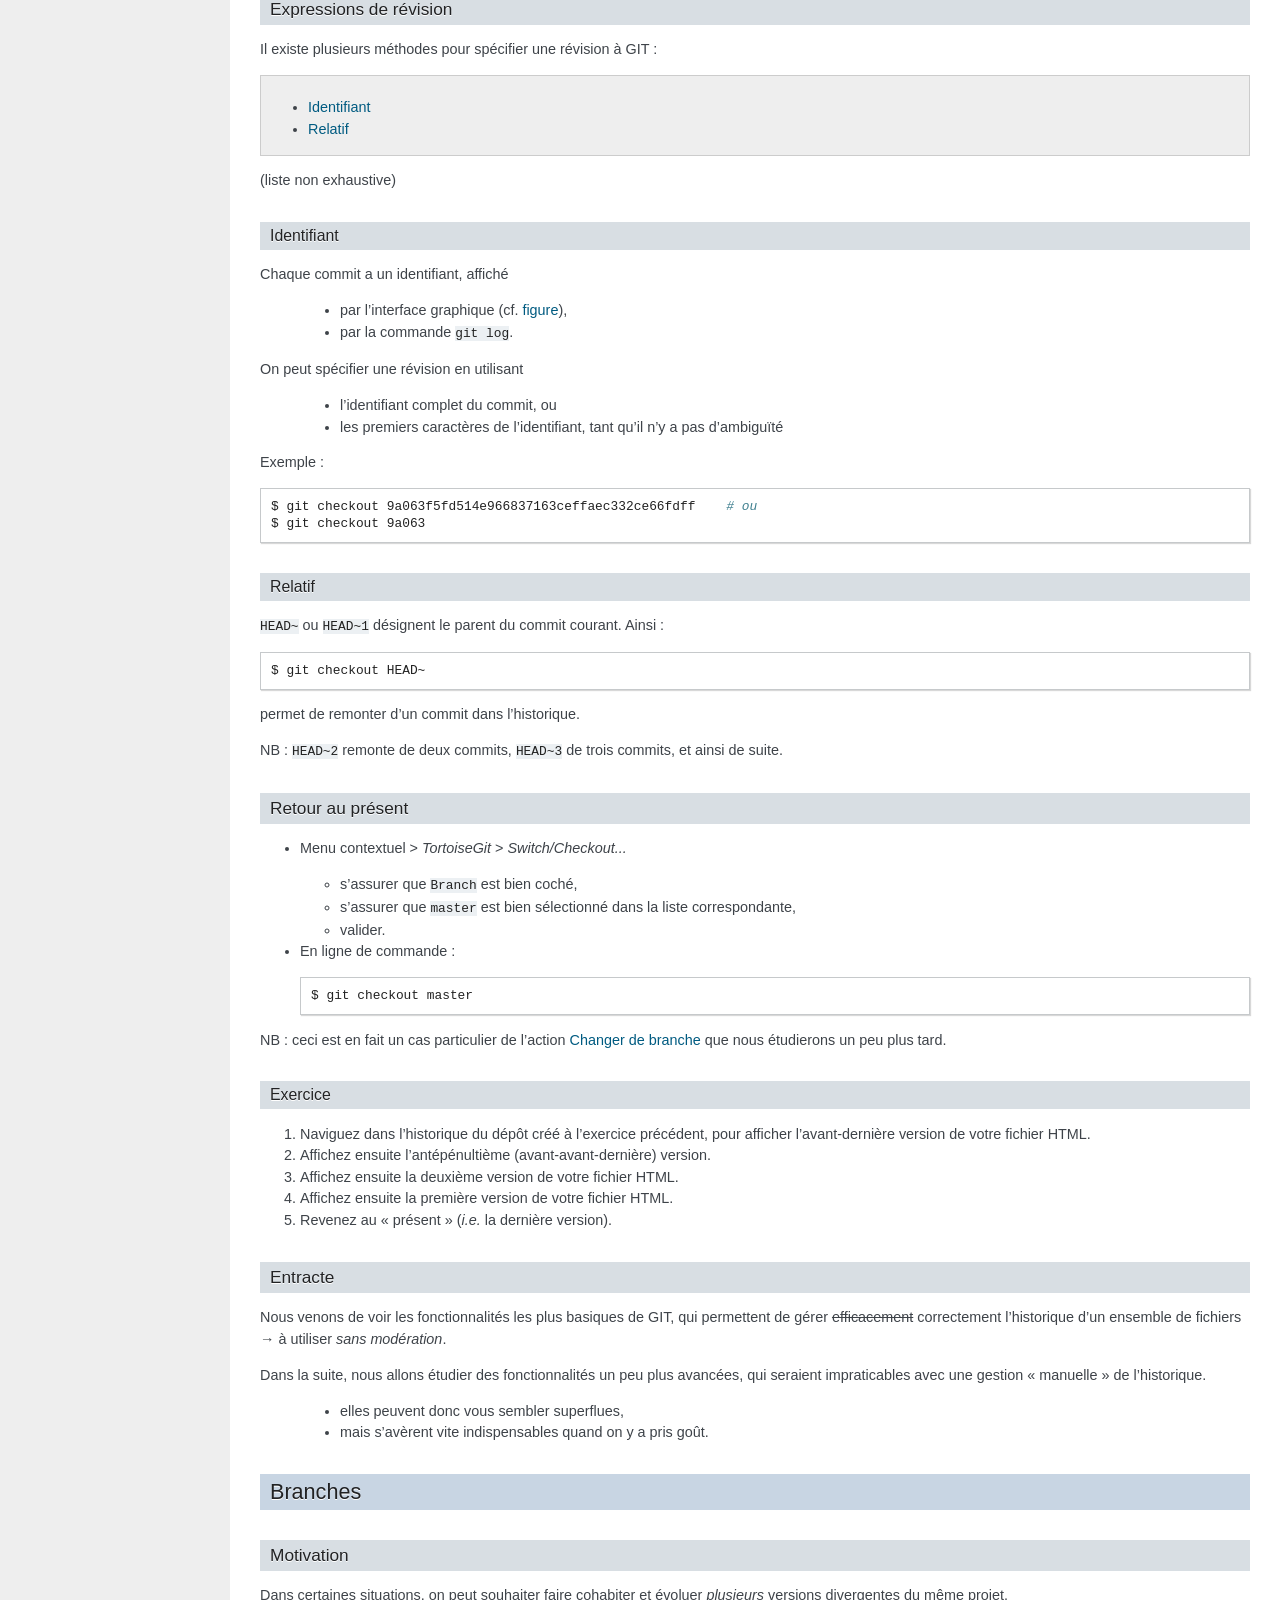
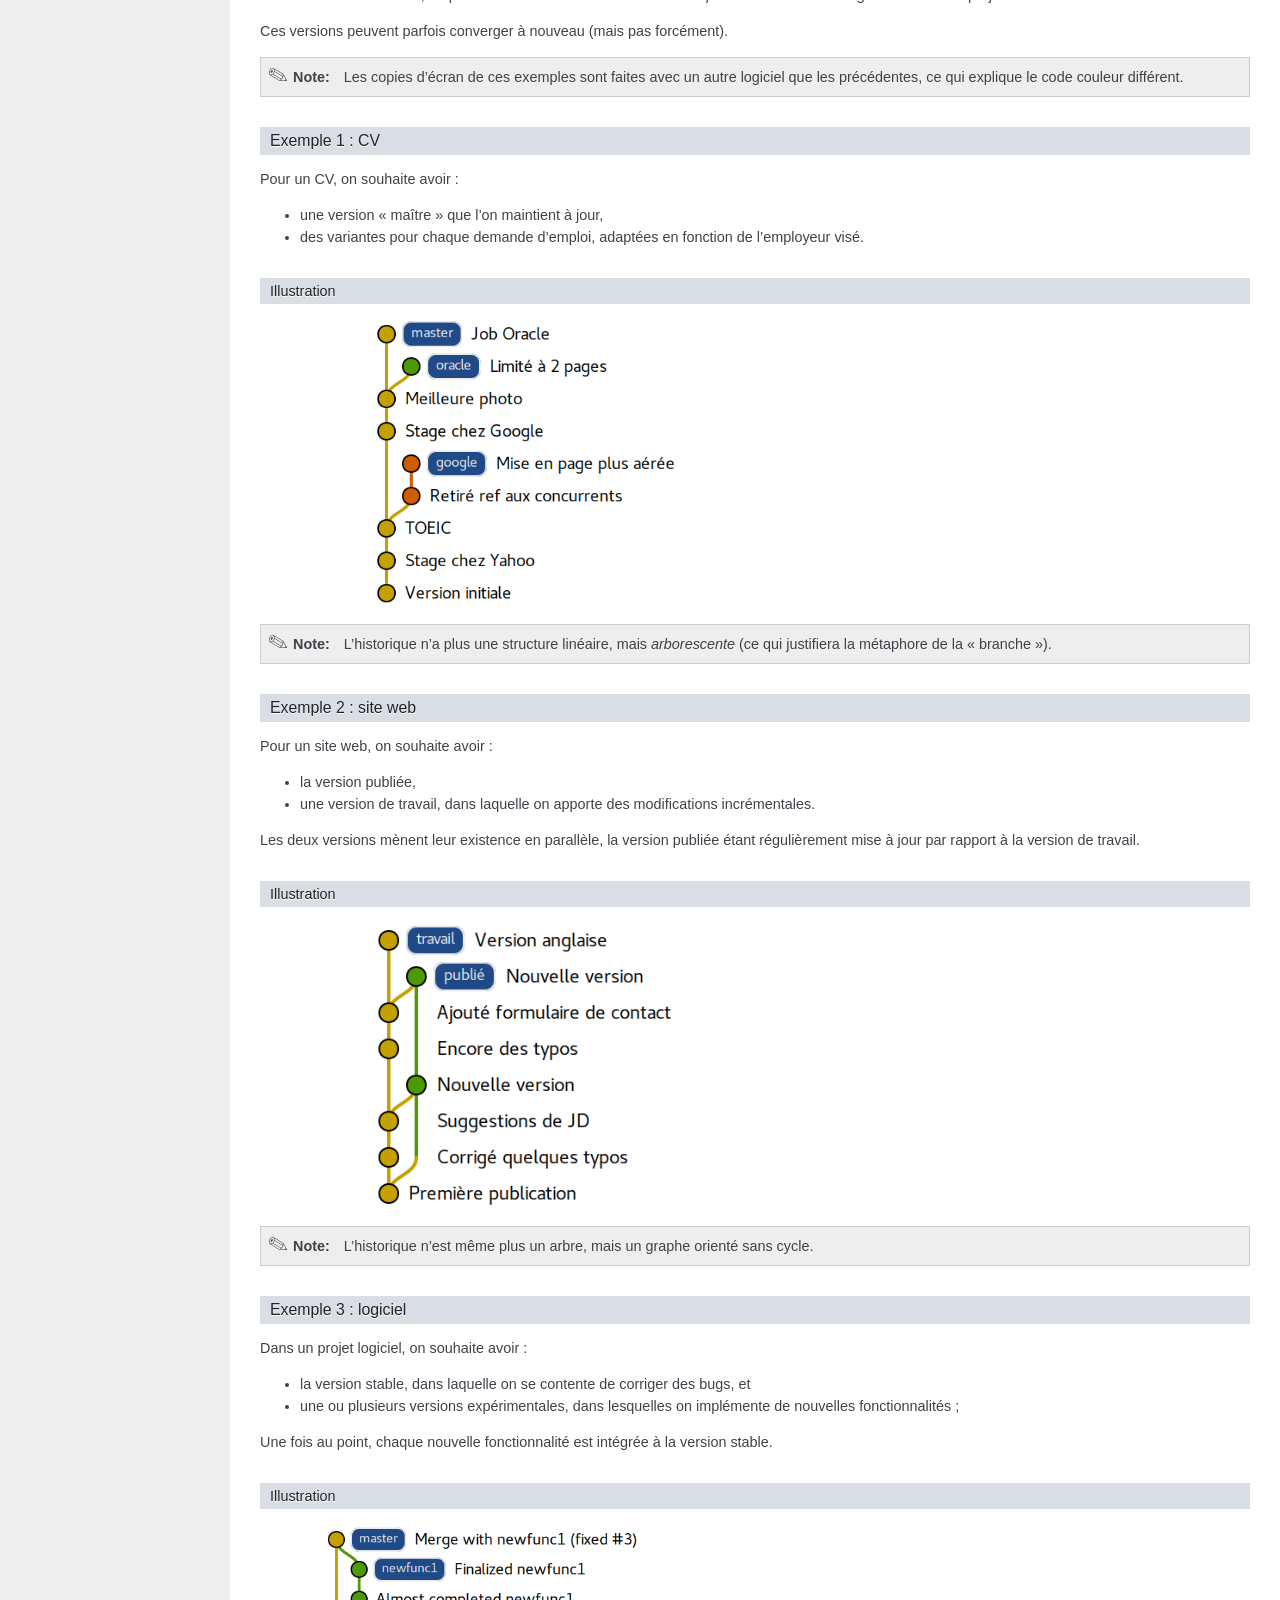
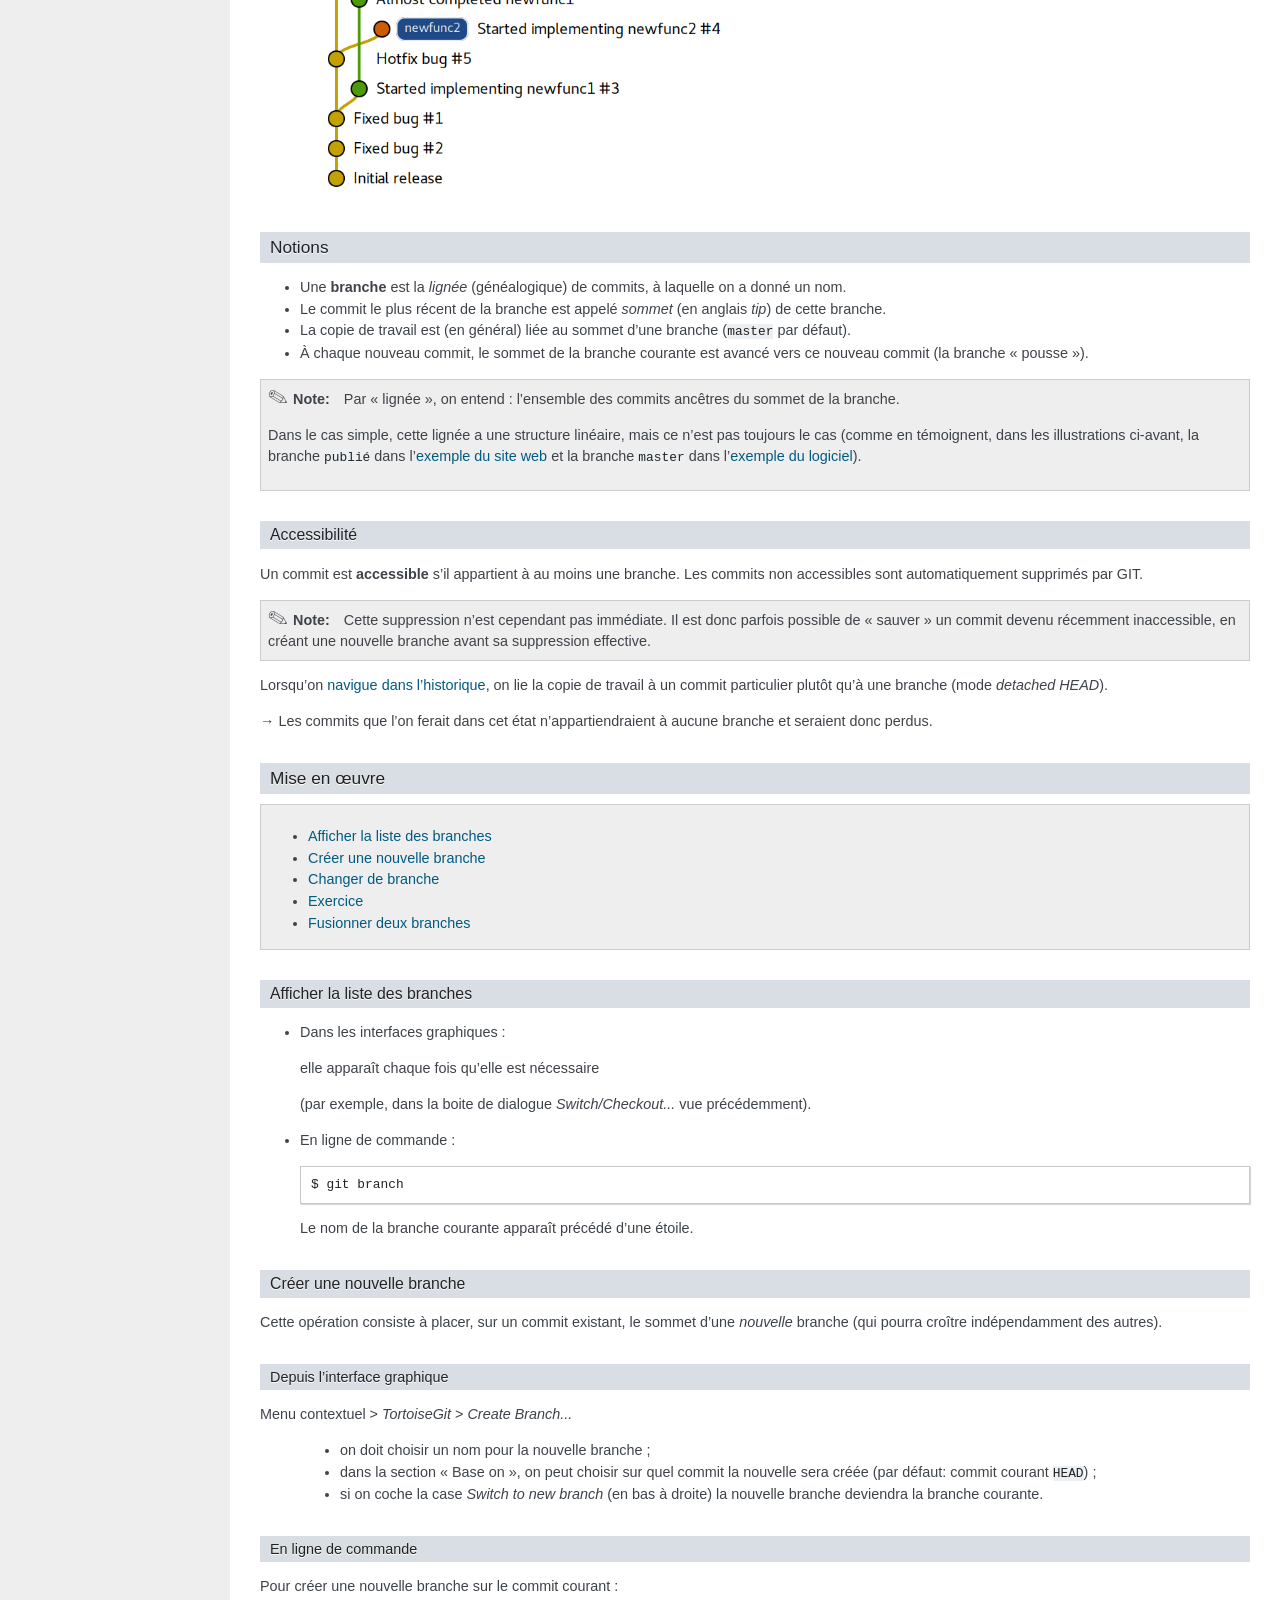
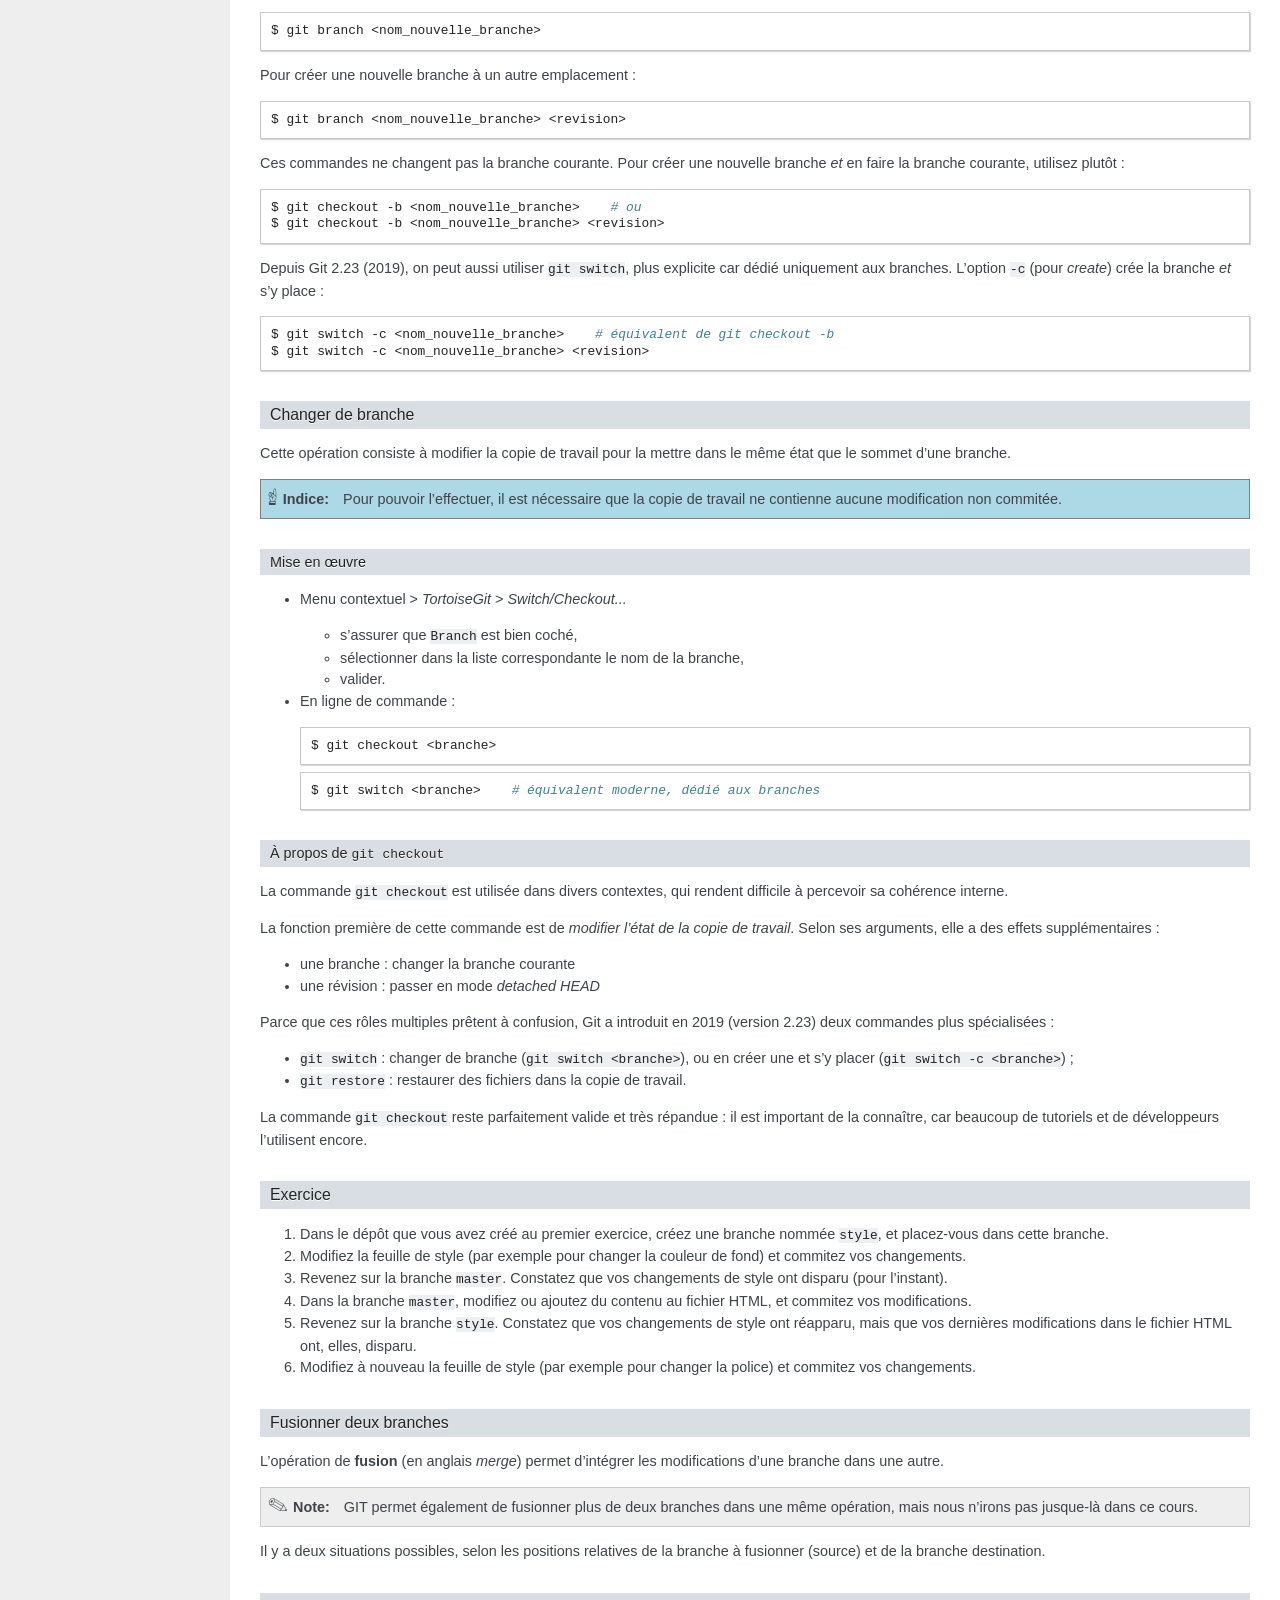
==== commit 7eebdaf4: "Corrections du cours Git (relecture 23/11/2026) - Cours web, slides et source .rst : coquilles ; not" ====
--- a/cours-git-intro/index.html
+++ b/cours-git-intro/index.html
@@ -127,7 +127,7 @@
 </ul>
 </li>
 <li>Ne vous laissez pas effrayer par l&#8217;interface «&nbsp;touffue&nbsp;»&nbsp;;<ul>
-<li>faites confiances aux réglages par défaut (dans un premier temps).</li>
+<li>faites confiance aux réglages par défaut (dans un premier temps).</li>
 </ul>
 </li>
 </ul>
@@ -161,7 +161,7 @@
 <p><strong>Systèmes centralisés</strong></p>
 <ul class="simple">
 <li><a class="reference external" href="http://savannah.nongnu.org/projects/cvs/">CVS</a> (Concurrent Versioning System, vieillissant)</li>
-<li><a class="reference external" href="https://subversion.apache.org/">SVN</a> (Subversion, très populaire, mais c&#8217;est en train de changer)</li>
+<li><a class="reference external" href="https://subversion.apache.org/">SVN</a> (Subversion, encore présent dans certaines entreprises)</li>
 </ul>
 <p><strong>Systèmes décentralisés</strong></p>
 <ul class="simple">
@@ -235,6 +235,7 @@
 </div>
 <p>NB&nbsp;: on ignore pour l&#8217;instant le rectangle <code class="docutils literal"><span class="pre">master</span></code>&nbsp;;
 on l&#8217;expliquera par la suite.</p>
+<p>Selon votre installation, la branche principale peut s&#8217;appeler <code class="docutils literal"><span class="pre">main</span></code> au lieu de <code class="docutils literal"><span class="pre">master</span></code>&nbsp;: la commande <code class="docutils literal"><span class="pre">git</span> <span class="pre">branch</span></code> vous indique son nom. Dans ce cas, remplacez <code class="docutils literal"><span class="pre">master</span></code> par <code class="docutils literal"><span class="pre">main</span></code> dans toute la suite du cours.</p>
 </div>
 <div class="section" id="remarque">
 <h5>Remarque<a class="headerlink" href="#remarque" title="Lien permanent vers ce titre">¶</a><a class="headerlink" href="slides/live.html#remarque" title="Slides">§</a></h5>
@@ -302,7 +303,7 @@
 notamment <code class="docutils literal"><span class="pre">Git</span> <span class="pre">Gui</span></code> qui est installé sur les machines de l&#8217;IUT,
 mais que nous ne présenterons pas dans ce cours.</p>
 <p class="last">De plus,
-la plupart des IDE fournissent un accès aux commendes GIT,
+la plupart des IDE fournissent un accès aux commandes GIT,
 mais nous ne les traiterons pas non plus.</p>
 </div>
 <div class="section" id="creation-du-depot">
@@ -347,10 +348,12 @@
 <span id="index-6"></span><h5>En ligne de commande<a class="headerlink" href="#en-ligne-de-commande" title="Lien permanent vers ce titre">¶</a><a class="headerlink" href="slides/live.html#en-ligne-de-commande" title="Slides">§</a></h5>
 <p>Ajouter un fichier dans l&#8217;index</p>
 <div class="highlight-sh"><div class="highlight"><pre><span></span>$ git add &lt;filename&gt;
+$ git add .            <span class="c1"># tout le contenu du dossier courant</span>
 </pre></div>
 </div>
 <p>Retirer un fichier de l&#8217;index</p>
 <div class="highlight-sh"><div class="highlight"><pre><span></span>$ git reset &lt;filename&gt;
+$ git restore --staged &lt;filename&gt;   <span class="c1"># équivalent moderne (proposé par git status)</span>
 </pre></div>
 </div>
 <p>Pour voir l&#8217;état des modifications en cours</p>
@@ -362,6 +365,11 @@
 <div class="highlight-sh"><div class="highlight"><pre><span></span>$ git commit    <span class="c1">#ou</span>
 $ git commit -m <span class="s2">&quot;message de commit&quot;</span>
 </pre></div>
+</div>
+<div class="admonition hint">
+<p class="first admonition-title">Indice</p>
+<p>Si <code class="docutils literal"><span class="pre">git</span> <span class="pre">commit</span></code> (sans <code class="docutils literal"><span class="pre">-m</span></code>) ou <code class="docutils literal"><span class="pre">git</span> <span class="pre">merge</span></code> ouvre un éditeur dans le terminal (souvent <em>Vim</em>, avec des <code class="docutils literal"><span class="pre">~</span></code> à gauche)&nbsp;: tapez <em>Échap</em>, puis <code class="docutils literal"><span class="pre">:wq</span></code> et Entrée pour valider (<code class="docutils literal"><span class="pre">:q!</span></code> pour abandonner).</p>
+<p class="last">Sous Windows, le message <code class="docutils literal">warning: ... LF will be replaced by CRLF</code> est sans gravité.</p>
 </div>
 </div>
 </div>
@@ -408,15 +416,15 @@
 (ou de n&#8217;importe quel autre sujet qui vous intéresse).
 Commitez ces changements.</li>
 <li>Ajoutez maintenant une feuille de style <em>externe</em> à votre fichier HTML,
-(c&#8217;est à dire sous la forme d&#8217;un fichier CSS séparé,
+(c&#8217;est-à-dire sous la forme d&#8217;un fichier CSS séparé,
 référencé par une balise <code class="docutils literal"><span class="pre">&lt;link&gt;</span></code>).
 Commitez ces changements.</li>
 <li>Affichez l&#8217;historique de vos changements (selon votre méthode préférée).</li>
 <li>Entraînez-vous à faire des commits&nbsp;:
 modifiez le contenu du fichier HTML et/ou de la feuille de style,
-ajoutez éventuellement d&#8217;autres fichiers (images par exemples).
+ajoutez éventuellement d&#8217;autres fichiers (images par exemple).
 À chaque changement,
-commitez votre travail en rédigeant un message de commit suffisament explicite.</li>
+commitez votre travail en rédigeant un message de commit suffisamment explicite.</li>
 </ol>
 <div class="admonition note">
 <p class="first admonition-title">Note</p>
@@ -533,7 +541,7 @@
 </div>
 </div>
 <div class="section" id="entractes">
-<h3>Entractes<a class="headerlink" href="#entractes" title="Lien permanent vers ce titre">¶</a><a class="headerlink" href="slides/live.html#entractes" title="Slides">§</a></h3>
+<h3>Entracte<a class="headerlink" href="#entractes" title="Lien permanent vers ce titre">¶</a><a class="headerlink" href="slides/live.html#entractes" title="Slides">§</a></h3>
 <p>Nous venons de voir les fonctionnalités les plus basiques de GIT,
 qui permettent de gérer <span class="del">efficacement</span> correctement
 l&#8217;historique d&#8217;un ensemble de fichiers
@@ -542,7 +550,7 @@
 qui seraient impraticables avec une gestion «&nbsp;manuelle&nbsp;» de l&#8217;historique.</p>
 <blockquote>
 <div><ul class="simple">
-<li>elle peuvent donc vous sembler superflues,</li>
+<li>elles peuvent donc vous sembler superflues,</li>
 <li>mais s&#8217;avèrent vite indispensables quand on y a pris goût.</li>
 </ul>
 </div></blockquote>
@@ -613,7 +621,7 @@
 dans lesquelles on implémente de nouvelles fonctionnalités ;</li>
 </ul>
 <p>Une fois au point,
-chaque nouvelle fonctionnalités est intégrée à la version stable.</p>
+chaque nouvelle fonctionnalité est intégrée à la version stable.</p>
 <div class="section" id="id9">
 <h5>Illustration<a class="headerlink" href="#id9" title="Lien permanent vers ce titre">¶</a><a class="headerlink" href="slides/live.html#id9" title="Slides">§</a></h5>
 <div class="figure">
@@ -703,7 +711,7 @@
 <li>on doit choisir un nom pour la nouvelle branche&nbsp;;</li>
 <li>dans la section «&nbsp;Base on&nbsp;»,
 on peut choisir sur quel commit la nouvelle sera créée
-(par défaut: commit courrant <code class="docutils literal"><span class="pre">HEAD</span></code>)&nbsp;;</li>
+(par défaut: commit courant <code class="docutils literal"><span class="pre">HEAD</span></code>)&nbsp;;</li>
 <li>si on  coche la case <em>Switch to new branch</em> (en bas à droite)
 la nouvelle branche deviendra la branche courante.</li>
 </ul>
@@ -772,7 +780,7 @@
 <em>modifier l&#8217;état de la copie de travail</em>.
 Selon ses arguments, elle a des effets supplémentaires :</p>
 <ul class="simple">
-<li>un branche&nbsp;: changer la branche courante</li>
+<li>une branche&nbsp;: changer la branche courante</li>
 <li>une révision&nbsp;: passer en mode <em>detached HEAD</em></li>
 </ul>
 <p>Parce que ces rôles multiples prêtent à confusion, Git a introduit en 2019
@@ -815,7 +823,7 @@
 <p class="first admonition-title">Note</p>
 <p class="last">GIT permet également de fusionner
 plus de deux branches dans une même opération,
-mais nous n&#8217;irons pas jusque là dans ce cours.</p>
+mais nous n&#8217;irons pas jusque-là dans ce cours.</p>
 </div>
 <p>Il y a deux situations possibles,
 selon les positions relatives de la branche à fusionner (source)
@@ -827,7 +835,7 @@
 <div class="figure">
 <a class="reference internal image-reference" href="_images/merge-ff.svg"><img alt="_images/merge-ff.svg" src="_images/merge-ff.svg" width="100%" /></a>
 </div>
-<p>Ce type de fusion est appelée <span class="eng">fast forward</span>.</p>
+<p>Ce type de fusion est appelé <span class="eng">fast forward</span>.</p>
 <div class="admonition note">
 <p class="first admonition-title">Note</p>
 <p>Ce comportement préserve autant que possible
@@ -889,7 +897,7 @@
 <li>Constatez que toutes vos modifications (contenu HTML et style)
 sont maintenant visibles.</li>
 <li>Constatez également (dans l&#8217;historique)
-que le commit ainsi créé a <em>deux</em> commit parents.</li>
+que le commit ainsi créé a <em>deux</em> commits parents (en ligne de commande&nbsp;: <code class="docutils literal"><span class="pre">git</span> <span class="pre">log</span> <span class="pre">--oneline</span> <span class="pre">--graph</span> <span class="pre">--all</span></code>).</li>
 </ol>
 </div>
 </div>
@@ -1005,10 +1013,11 @@
 <p>Une fois les fichiers en conflit corrigés,
 on peut résoudre le conflit :</p>
 <ul>
-<li><p class="first">Menu contextuel &gt; <em>TortoiseGit</em> &gt; <em>Resolve...</em></p>
+<li><p class="first">Menu contextuel &gt; <em>TortoiseGit</em> &gt; <em>Resolve...</em>, puis <em>Commit</em></p>
 </li>
 <li><p class="first">En ligne de commande&nbsp;:</p>
-<div class="highlight-sh"><div class="highlight"><pre><span></span>$ git commit -a
+<div class="highlight-sh"><div class="highlight"><pre><span></span>$ git add &lt;fichier&gt;    <span class="c1"># pour chaque fichier corrigé</span>
+$ git commit
 </pre></div>
 </div>
 </li>
@@ -1030,17 +1039,18 @@
 <div class="exercice section" id="id23">
 <h5>Exercice<a class="headerlink" href="#id23" title="Lien permanent vers ce titre">¶</a><a class="headerlink" href="slides/live.html#id23" title="Slides">§</a></h5>
 <ol class="arabic">
-<li><p class="first">Créez un nouveau dépot, et ajoutez-y un fichier <code class="docutils literal"><span class="pre">conflit.txt</span></code> contenant le texte suivant&nbsp;:</p>
+<li><p class="first">Créez un nouveau dépôt, et ajoutez-y un fichier <code class="docutils literal"><span class="pre">conflit.txt</span></code> contenant le texte suivant&nbsp;:</p>
 <div class="highlight-diff"><div class="highlight"><pre><span></span>La première ligne
 La deuxième ligne
 La troisième ligne
 </pre></div>
 </div>
 </li>
-<li><p class="first">Créez plusieurs branches,
-dans lesquelles vous modifierez différemment le fichier <code class="docutils literal"><span class="pre">conflit.txt</span></code>,
-en suivant les exemples ci-avant.
-Tentez ensuite de fusionner ces branches.</p>
+<li><p class="first">Commitez ce fichier, puis créez une branche <code class="docutils literal"><span class="pre">b1</span></code> et placez-vous dessus. Modifiez la première ligne de <code class="docutils literal"><span class="pre">conflit.txt</span></code> et commitez.</p>
+</li>
+<li><p class="first">Revenez sur <code class="docutils literal"><span class="pre">master</span></code>, modifiez <em>différemment</em> la première ligne et commitez.</p>
+</li>
+<li><p class="first">Depuis <code class="docutils literal"><span class="pre">master</span></code>, fusionnez la branche <code class="docutils literal"><span class="pre">b1</span></code>.</p>
 </li>
 <li><p class="first">Lorsque GIT vous signale un conflit,
 constatez comment le fichier <code class="docutils literal"><span class="pre">conflit.txt</span></code> a été modifié,
@@ -1052,12 +1062,12 @@
 </div>
 </div>
 <div class="section" id="depot-distant">
-<span id="remote"></span><h2>Dépot distant<a class="headerlink" href="#depot-distant" title="Lien permanent vers ce titre">¶</a><a class="headerlink" href="slides/live.html#depot-distant" title="Slides">§</a></h2>
+<span id="remote"></span><h2>Dépôt distant<a class="headerlink" href="#depot-distant" title="Lien permanent vers ce titre">¶</a><a class="headerlink" href="slides/live.html#depot-distant" title="Slides">§</a></h2>
 <div class="section" id="notion">
 <span id="index-22"></span><h3>Notion<a class="headerlink" href="#notion" title="Lien permanent vers ce titre">¶</a><a class="headerlink" href="slides/live.html#notion" title="Slides">§</a></h3>
 <p>Un <strong>dépôt distant</strong> (en anglais <span class="eng">remote repository</span>)
 est un dépôt GIT, tout à fait similaire à un dépôt local,
-mais acessible à distance <span class="lat">via</span> une URL.</p>
+mais accessible à distance <span class="lat">via</span> une URL.</p>
 <p>Exemple&nbsp;:  <a class="reference external" href="https://github.com/pchampin/intro-git.git">https://github.com/pchampin/intro-git.git</a></p>
 <p>Un dépôt local peut être lié à un dépôt distant&nbsp;;
 GIT offre des fonctionnalités pour copier des commits de l&#8217;un à l&#8217;autre.</p>
@@ -1066,7 +1076,7 @@
 <p>En fait, un dépôt distant n&#8217;est pas forcément «&nbsp;à distance&nbsp;»
 (même si c&#8217;est le plus souvent le cas).</p>
 <p class="last">On peut aussi utiliser comme dépôt distant un dépôt accessible dans un répertoire partagé,
-ou sur un support amovible (clé USB, disque dûr externe)...</p>
+ou sur un support amovible (clé USB, disque dur externe)...</p>
 </div>
 </div>
 <div class="section" id="id24">
@@ -1092,6 +1102,7 @@
 <ul class="simple">
 <li><a class="reference internal" href="#creer-un-depot-sur-un-serveur" id="id57">Créer un dépôt sur un serveur</a></li>
 <li><a class="reference internal" href="#cloner-un-depot-distant" id="id58">Cloner un dépôt distant</a></li>
+<li><a class="reference internal" href="#ignorer-des-fichiers">Ignorer des fichiers (<code class="docutils literal"><span class="pre">.gitignore</span></code>)</a></li>
 <li><a class="reference internal" href="#publier-des-commits" id="id59">Publier des commits</a></li>
 <li><a class="reference internal" href="#recuperer-les-commits" id="id60">Récupérer les commits</a></li>
 </ul>
@@ -1135,7 +1146,7 @@
 <ul>
 <li><p class="first">Menu contextuel &gt; <em>Git Clone...</em></p>
 <ul class="simple">
-<li>dans le champs URL, sélectionner l&#8217;URL du dépôt distant&nbsp;;</li>
+<li>dans le champ URL, sélectionner l&#8217;URL du dépôt distant&nbsp;;</li>
 <li>le cas échéant, modifier l&#8217;emplacement du dépôt local&nbsp;;</li>
 <li>valider.</li>
 </ul>
@@ -1151,21 +1162,44 @@
 <p>Il est possible de procéder à l&#8217;inverse&nbsp;:
 commencer à travailler sur un dépôt local,
 puis créer un dépôt distant pour publier le travail.</p>
-<p class="last">La procédure est un peu plus complexe,
-mais est généralement bien documentée par les services d&#8217;hébergement GIT,
-au moment où vous créerez le dépôt distant.</p>
+<p>Étapes (dépôt local qui contient déjà des commits)&nbsp;:</p>
+<ol class="arabic simple">
+<li>Sur la forge Lyon 1&nbsp;: <em>Nouveau projet</em>, <em>Créer un projet vide</em>, en <strong>décochant</strong> <em>Initialiser le dépôt avec un README</em> (le dépôt distant doit être vide).</li>
+<li>Copiez l&#8217;URL HTTPS du projet (bouton <em>Code</em>).</li>
+<li>Depuis votre dépôt local&nbsp;:</li>
+</ol>
+<div class="highlight-sh"><div class="highlight"><pre><span></span>$ git remote add origin &lt;url-copiée&gt;
+$ git push -u origin master      <span class="c1"># ou main : voir git branch</span>
+</pre></div>
+</div>
+<p class="last">Ensuite, <code class="docutils literal"><span class="pre">git</span> <span class="pre">push</span></code> et <code class="docutils literal"><span class="pre">git</span> <span class="pre">pull</span></code> suffisent. Si vous avez laissé le README, le push est refusé&nbsp;: supprimez le projet et recréez-le vide.</p>
 </div>
 <div class="section" id="probleme-depuis-le-campus-lyon1">
 <h5>Problème depuis le campus Lyon1<a class="headerlink" href="#probleme-depuis-le-campus-lyon1" title="Lien permanent vers ce titre">¶</a><a class="headerlink" href="slides/live.html#probleme-depuis-le-campus-lyon1" title="Slides">§</a></h5>
 <p>Si vous rencontrez des problèmes pour cloner un dépôt,
 cela peut venir d&#8217;une mauvaise configuration du <em>proxy</em>.
-Dans <code class="docutils literal"><span class="pre">Git</span> <span class="pre">Bash</span></code>, tapez les deux commandes suivantes&nbsp;:</p>
+Dans <code class="docutils literal"><span class="pre">Git</span> <span class="pre">Bash</span></code>, tapez la commande suivante&nbsp;:</p>
 <div class="highlight-sh"><div class="highlight"><pre><span></span>$ git config --global http.proxy http://proxy.univ-lyon1.fr:3128
-$ git config --global https.proxy https://proxy.univ-lyon1.fr:3128
 </pre></div>
 </div>
 <p>puis tentez à nouveau.</p>
-</div>
+<p>⚠ Sur votre ordinateur personnel, annulez ce réglage hors du campus (sinon Git ne pourra plus se connecter)&nbsp;:</p>
+<div class="highlight-sh"><div class="highlight"><pre><span></span>$ git config --global --unset http.proxy
+</pre></div>
+</div>
+</div>
+</div>
+<div class="section" id="ignorer-des-fichiers">
+<h4>Ignorer des fichiers (<code class="docutils literal"><span class="pre">.gitignore</span></code>)<a class="headerlink" href="#ignorer-des-fichiers" title="Lien permanent vers ce titre">¶</a></h4>
+<p>Certains fichiers ne doivent pas être versionnés&nbsp;: fichiers compilés (<code class="docutils literal"><span class="pre">*.class</span></code>), dossiers de compilation, réglages personnels de l&#8217;IDE...</p>
+<p>Listez-les dans un fichier texte nommé <code class="docutils literal"><span class="pre">.gitignore</span></code>, à la racine du dépôt, et commitez ce fichier. Exemple pour un projet Java&nbsp;:</p>
+<div class="highlight-sh"><div class="highlight"><pre><span></span>*.class
+build/
+dist/
+nbproject/private/
+</pre></div>
+</div>
+<p>GIT ne proposera plus ces fichiers à l&#8217;ajout (<code class="docutils literal"><span class="pre">git</span> <span class="pre">status</span></code> les ignore).</p>
 </div>
 <div class="section" id="publier-des-commits">
 <span id="index-24"></span><h4>Publier des commits<a class="headerlink" href="#publier-des-commits" title="Lien permanent vers ce titre">¶</a><a class="headerlink" href="slides/live.html#publier-des-commits" title="Slides">§</a></h4>
@@ -1185,6 +1219,10 @@
 <p class="first admonition-title">Indice</p>
 <p class="last">Cela suppose évidemment que vous soyez propriétaire du dépôt distant,
 ou que le propriétaire ait configuré son dépôt pour vous autoriser à le modifier.</p>
+</div>
+<div class="admonition hint">
+<p class="first admonition-title">Indice</p>
+<p class="last">Au premier <code class="docutils literal"><span class="pre">push</span></code>, Git vous demande de vous identifier (fenêtre ou navigateur). Sur la forge Lyon 1, utilisez vos identifiants de l&#8217;IUT&nbsp;; sur GitHub, le mot de passe ne suffit plus&nbsp;: laissez s&#8217;ouvrir la connexion par le navigateur.</p>
 </div>
 <div class="section" id="desynchronisation">
 <h5>Désynchronisation<a class="headerlink" href="#desynchronisation" title="Lien permanent vers ce titre">¶</a><a class="headerlink" href="slides/live.html#desynchronisation" title="Slides">§</a></h5>
@@ -1218,10 +1256,15 @@
 <h5>Désynchronisation<a class="headerlink" href="#id27" title="Lien permanent vers ce titre">¶</a><a class="headerlink" href="slides/live.html#id27" title="Slides">§</a></h5>
 <p>Dans le cas le plus simple, le dépôt distant est «&nbsp;en avance&nbsp;» par rapport au dépôt local :
 il contient tous les commits du dépôt local, plus ceux que vous cherchez à récupérer.</p>
-<p>Dans un cas plus complexe, des commits ont pû être ajoutés parallèlement dans les deux dépôts.
+<p>Dans un cas plus complexe, des commits ont pu être ajoutés parallèlement dans les deux dépôts.
 Dans ce cas, <code class="docutils literal"><span class="pre">pull</span></code> effectue automatiquement une opération de <a class="reference internal" href="#fusion"><span class="std std-ref">fusion</span></a>.
 Cela peut entraîner un conflit, qu&#8217;il faudra résoudre comme vu
 <a class="reference internal" href="#resolution"><span class="std std-ref">précédemment</span></a>.</p>
+<p>Si Git affiche <code class="docutils literal">fatal: Need to specify how to reconcile divergent branches</code> (fréquent sous Mac et Linux), tapez une fois pour toutes&nbsp;:</p>
+<div class="highlight-sh"><div class="highlight"><pre><span></span>$ git config --global pull.rebase false
+</pre></div>
+</div>
+<p>puis relancez <code class="docutils literal"><span class="pre">git</span> <span class="pre">pull</span></code>.</p>
 <div class="admonition hint">
 <p class="first admonition-title">Indice</p>
 <p class="last">Il est bien sûr préférable d&#8217;éviter ces conflits plutôt que de les résoudre
@@ -1320,7 +1363,7 @@
 </ul>
 <div class="admonition hint">
 <p class="first admonition-title">Indice</p>
-<p class="last">Cette opération est à faire une seul fois par dépôt
+<p class="last">Cette opération est à faire une seule fois par dépôt
 (et par dépôt distant),
 pour pouvoir ensuite interagir avec le dépôt distant.</p>
 </div>
@@ -1342,7 +1385,7 @@
 <li><p class="first">Menu contextuel &gt; <em>TortoiseGit</em> &gt; <em>Fetch...</em></p>
 <ul class="simple">
 <li>s&#8217;assurer que <code class="docutils literal"><span class="pre">Remote</span></code> est bien coché,</li>
-<li>sélectionner le dépôt distant souhaité la liste correspondante,</li>
+<li>sélectionner le dépôt distant souhaité dans la liste correspondante,</li>
 <li>valider.</li>
 </ul>
 </li>
@@ -1379,7 +1422,7 @@
 </ul>
 </div>
 </div>
-<div class="exercice section" id="types-de-collaborations">
+<div class="section" id="types-de-collaborations">
 <span id="index-31"></span><h3>Types de collaborations<a class="headerlink" href="#types-de-collaborations" title="Lien permanent vers ce titre">¶</a><a class="headerlink" href="slides/live.html#types-de-collaborations" title="Slides">§</a></h3>
 <p>La flexibilité de GIT permet de multiples formes d&#8217;organisation pour le travail collaboratif.</p>
 <p>On donne ici quelques exemples (non exhaustifs, et non exclusifs).</p>
@@ -1392,7 +1435,7 @@
 <p class="first admonition-title">Note</p>
 <p>Ce type de collaboration est inspiré des <abbr title="Version Control Systems">VCS</abbr> centralisés,
 et est simple à mettre en œuvre.</p>
-<p class="last">Il suppose de mettre un place un unique <a class="reference external" href="#depot-distant">dépôt distant</a>
+<p class="last">Il suppose de mettre en place un unique <a class="reference external" href="#depot-distant">dépôt distant</a>
 sur lequel plusieurs collaborateurs ont les droits en écriture.</p>
 </div>
 </div>
@@ -1405,8 +1448,8 @@
 <p class="first admonition-title">Note</p>
 <p class="last">Ce type de collaboration est très flexible.
 On peut notamment le mettre en œuvre sans disposer d&#8217;un serveur,
-en utilisant par exemple des média amovibles (clé USB, carte DS, disque externe...)
-comme &#8220;dépot distant&#8221; pour communiquer entre les différents acteurs.</p>
+en utilisant par exemple des média amovibles (clé USB, carte SD, disque externe...)
+comme &#8220;dépôt distant&#8221; pour communiquer entre les différents acteurs.</p>
 </div>
 </div>
 <div class="section" id="organisation-github">
@@ -1420,7 +1463,7 @@
 (mais également d&#8217;autres).</p>
 <p>Chaque collaborateur dispose d&#8217;un clone public (<em>fork</em>) du projet,
 et y publie les commits qu&#8217;il souhaite partager.</p>
-<p>Il sollicite ensuite les autres collaborateur pour tirer ces commits dans leur propre dépôt/
+<p>Il sollicite ensuite les autres collaborateurs pour tirer ces commits dans leur propre dépôt.
 On appelle cette sollicitation un <span class="eng">pull request</span>
 (ou plus rarement un <span class="eng">merge request</span>).</p>
 <p class="last">La plupart du temps,
@@ -1432,11 +1475,15 @@
 </div>
 <div class="exercice section" id="id37">
 <h5>Exercice<a class="headerlink" href="#id37" title="Lien permanent vers ce titre">¶</a><a class="headerlink" href="slides/live.html#id37" title="Slides">§</a></h5>
-<blockquote>
-<div><p>Le meilleur moyen d&#8217;expérimenter la collaboration est de travailler avec des collaborateurs&nbsp;!</p>
-<p>Si vous voulez essayer, publiez votre dépôt sur l&#8217;espace partagé de votre choix, et demandez à un collègue d&#8217;en faire un clone.</p>
-<p>C&#8217;est à vous de fixer les droits sur votre dépôt distant en fonction de ce que vous souhaitez (accessible en lecture seule, ou bien en lecture / écriture).</p>
-</div></blockquote>
+<p>Le meilleur moyen d&#8217;expérimenter la collaboration est de travailler avec des collaborateurs&nbsp;!</p>
+<p>En binôme (A et B)&nbsp;:</p>
+<ol class="arabic simple">
+<li>A crée un dépôt sur la forge Lyon 1, y ajoute B comme membre (rôle <em>Maintainer</em>, pour que B puisse pousser sur <code class="docutils literal"><span class="pre">master</span></code>), puis A et B le clonent.</li>
+<li>A crée un fichier <code class="docutils literal"><span class="pre">equipe.txt</span></code>, le commite et le pousse&nbsp;; B le récupère (<code class="docutils literal"><span class="pre">git</span> <span class="pre">pull</span></code>).</li>
+<li>A et B modifient <strong>la même ligne</strong> de <code class="docutils literal"><span class="pre">equipe.txt</span></code>, chacun de son côté, et commitent.</li>
+<li>A pousse en premier. B tente de pousser&nbsp;: c&#8217;est refusé. B fait un <code class="docutils literal"><span class="pre">git</span> <span class="pre">pull</span></code>, résout le conflit, commite et pousse.</li>
+<li>A fait un <code class="docutils literal"><span class="pre">git</span> <span class="pre">pull</span></code>&nbsp;: les deux dépôts sont de nouveau identiques.</li>
+</ol>
 </div>
 </div>
 </div>
@@ -1533,9 +1580,9 @@
 </ul>
 <p class="rubric">Mercurial</p>
 <ul class="simple">
-<li><a class="reference external" href="https://www.mercurial-scm.org/">Mercurial</a> (abbrégé Hg) est un gestionnaire de version similaire à GIT,
+<li><a class="reference external" href="https://www.mercurial-scm.org/">Mercurial</a> (abrégé Hg) est un gestionnaire de version similaire à GIT,
 mais comporte quelques différences (de terminologie notamment).</li>
-<li>Un guide de pour passer de GIT à Mercurial est disponible ici&nbsp;:
+<li>Un guide pour passer de GIT à Mercurial est disponible ici&nbsp;:
 <a class="reference external" href="https://www.mercurial-scm.org/wiki/GitConcepts">https://www.mercurial-scm.org/wiki/GitConcepts</a></li>
 </ul>
 </div>
@@ -1587,7 +1634,7 @@
 <li><a class="reference internal" href="#index-8">Mise en œuvre</a></li>
 <li><a class="reference internal" href="#expressions-de-revision">Expressions de révision</a></li>
 <li><a class="reference internal" href="#retour-au-present">Retour au présent</a></li>
-<li><a class="reference internal" href="#entractes">Entractes</a></li>
+<li><a class="reference internal" href="#entractes">Entracte</a></li>
 </ul>
 </li>
 <li><a class="reference internal" href="#branches">Branches</a><ul>
@@ -1601,7 +1648,7 @@
 <li><a class="reference internal" href="#id22">Mise en œuvre</a></li>
 </ul>
 </li>
-<li><a class="reference internal" href="#depot-distant">Dépot distant</a><ul>
+<li><a class="reference internal" href="#depot-distant">Dépôt distant</a><ul>
 <li><a class="reference internal" href="#notion">Notion</a></li>
 <li><a class="reference internal" href="#id24">Motivations</a></li>
 <li><a class="reference internal" href="#vue-d-ensemble">Vue d&#8217;ensemble</a></li>
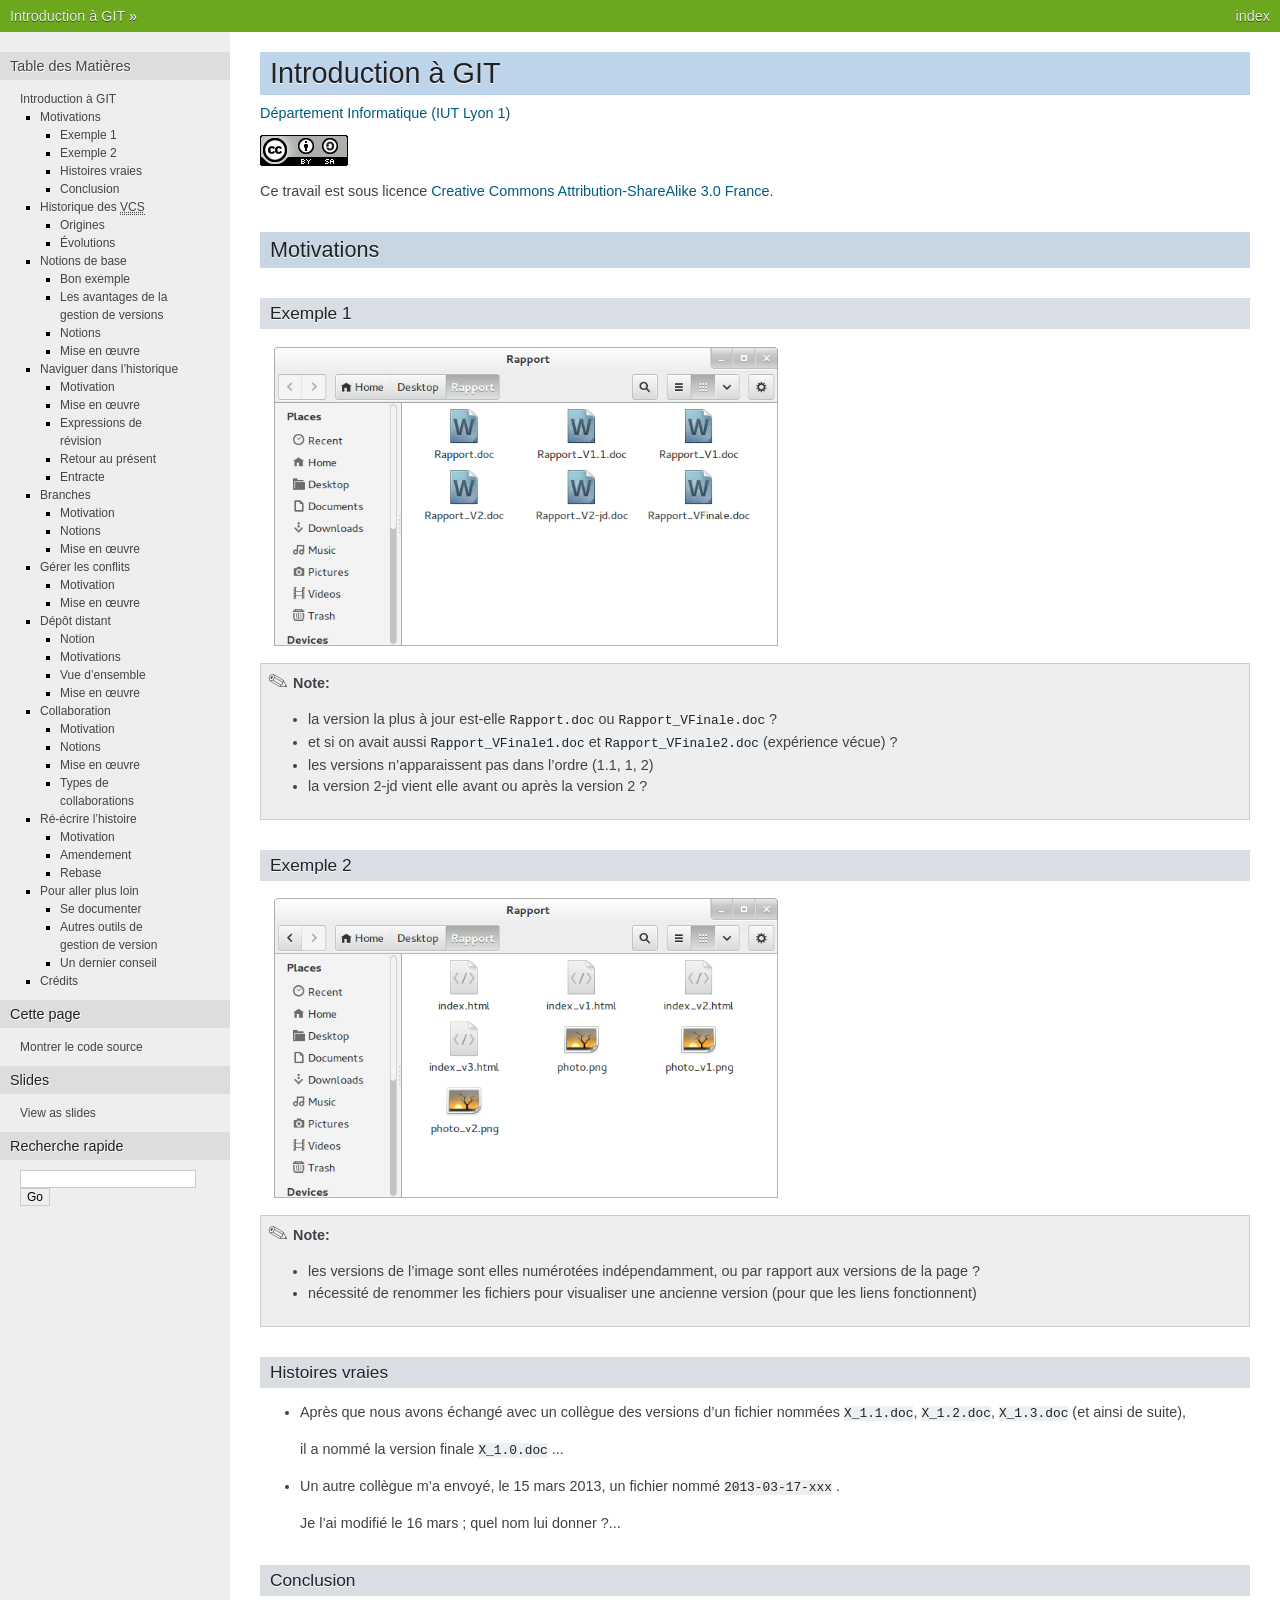
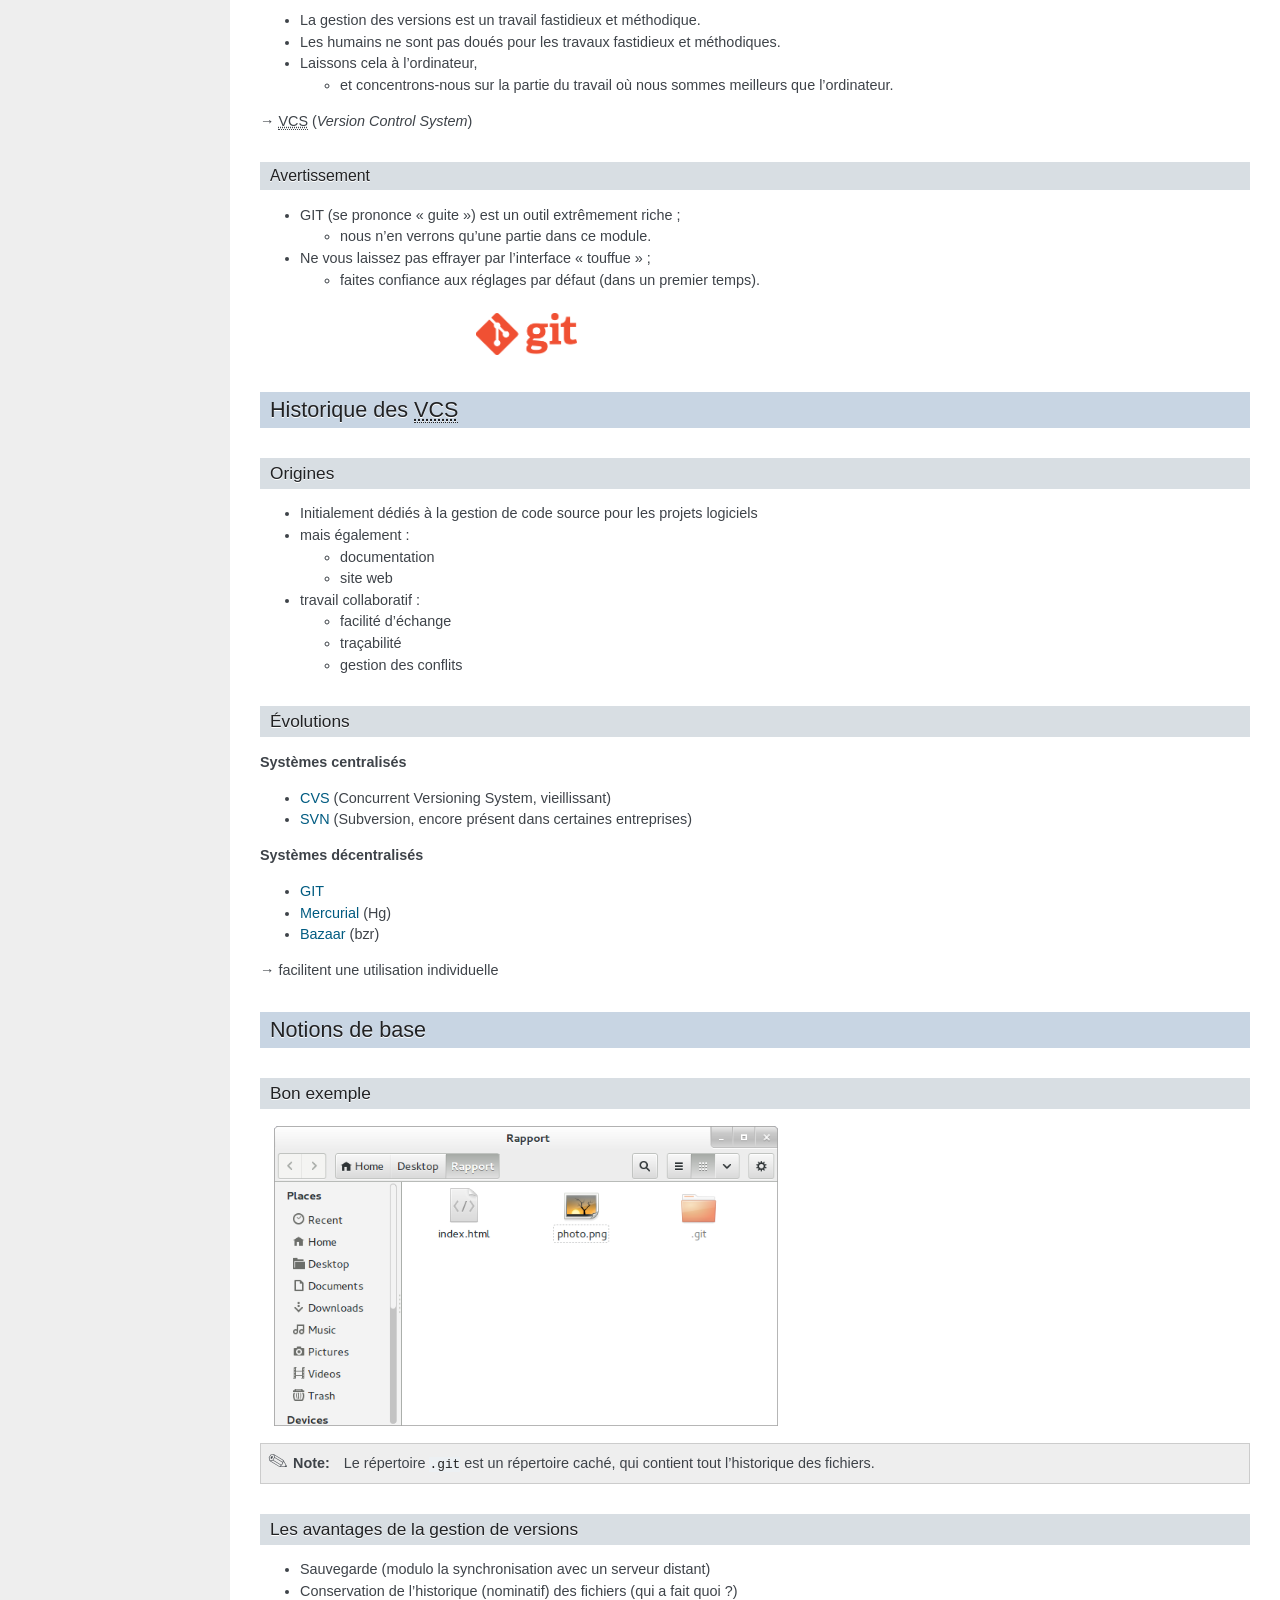
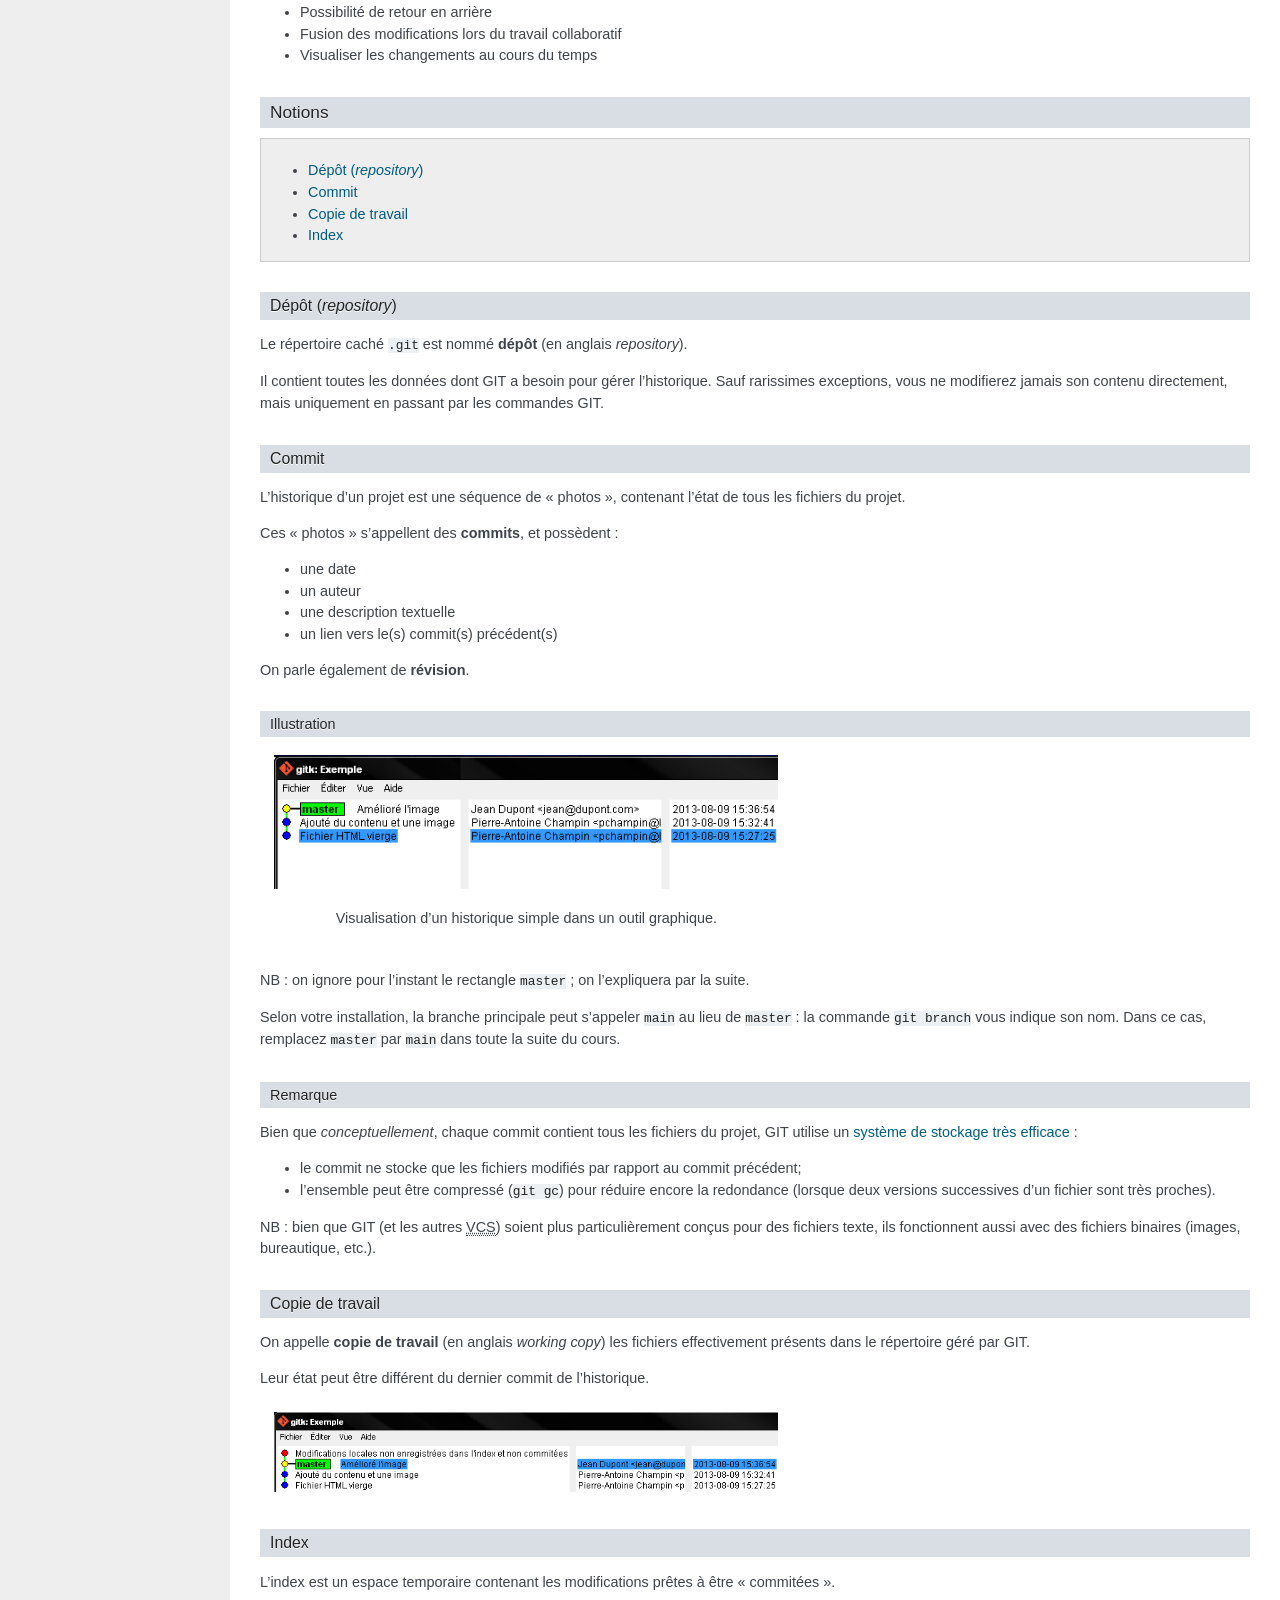
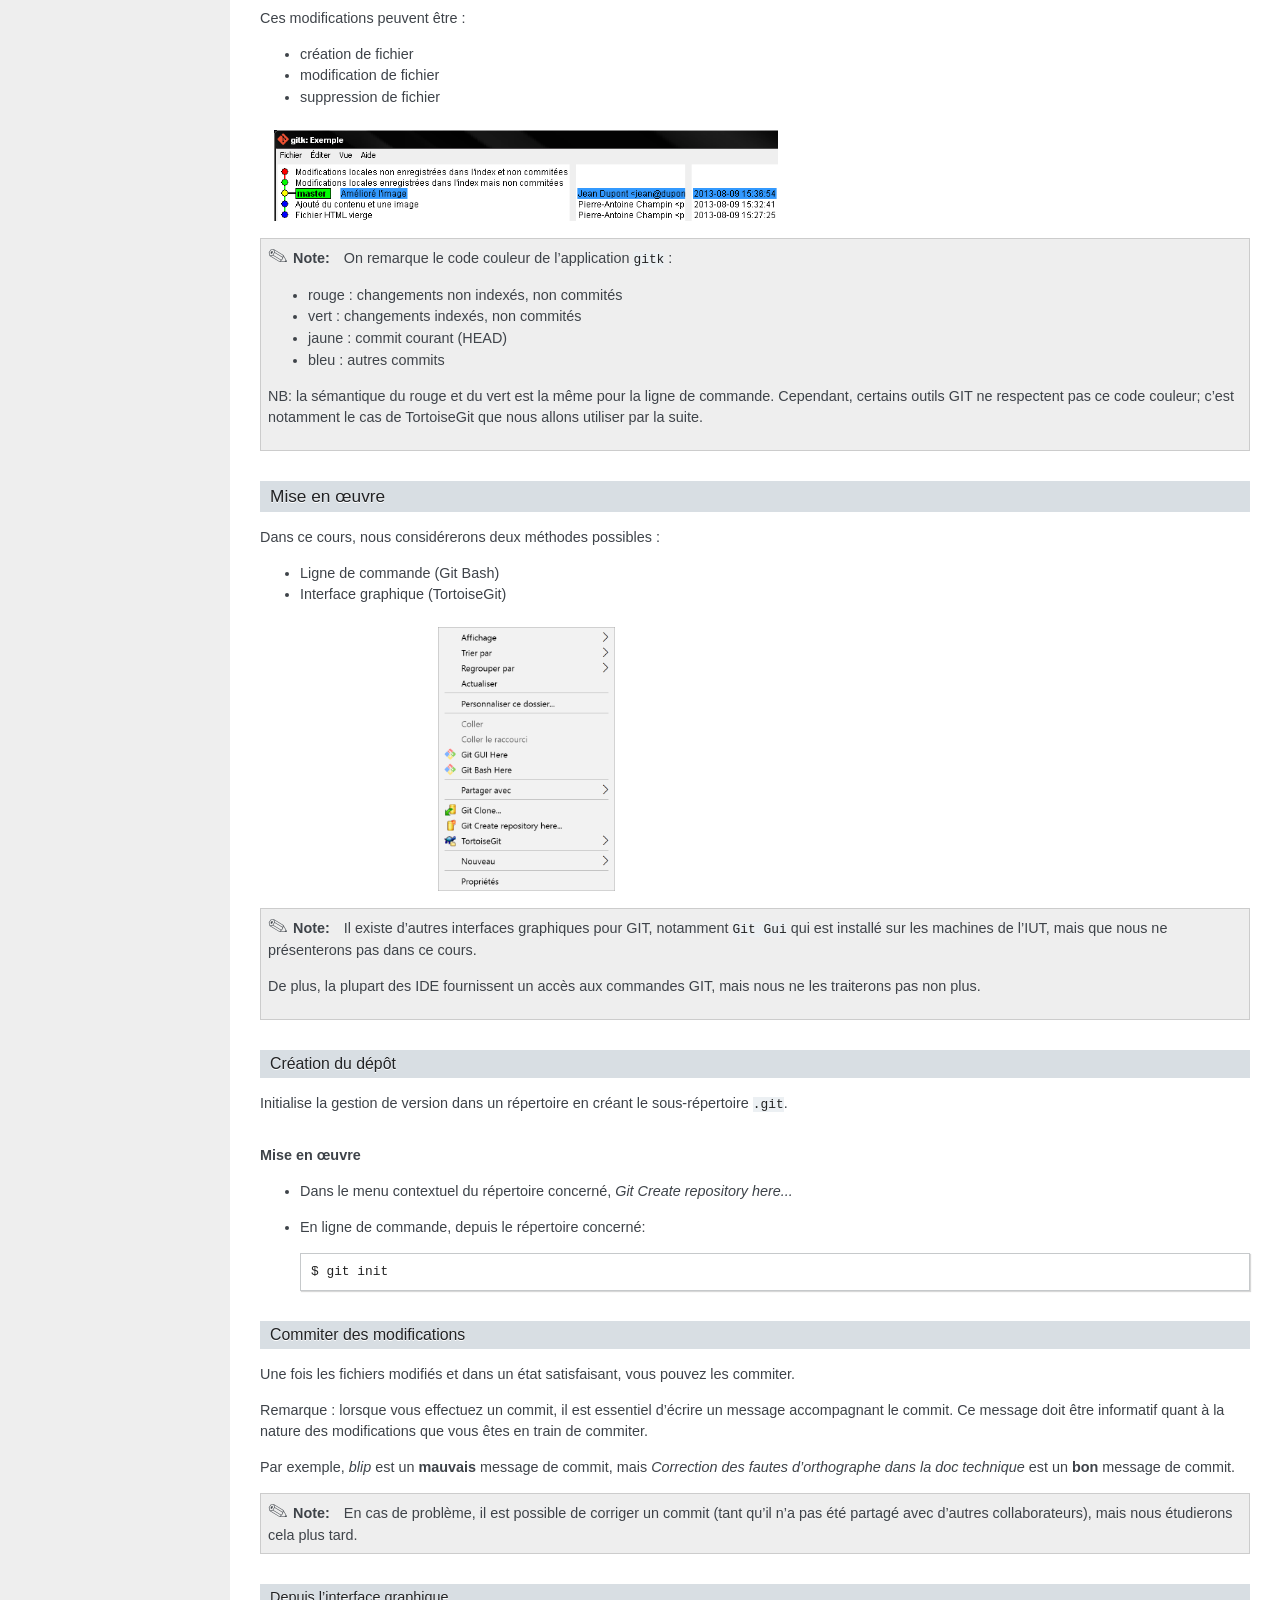
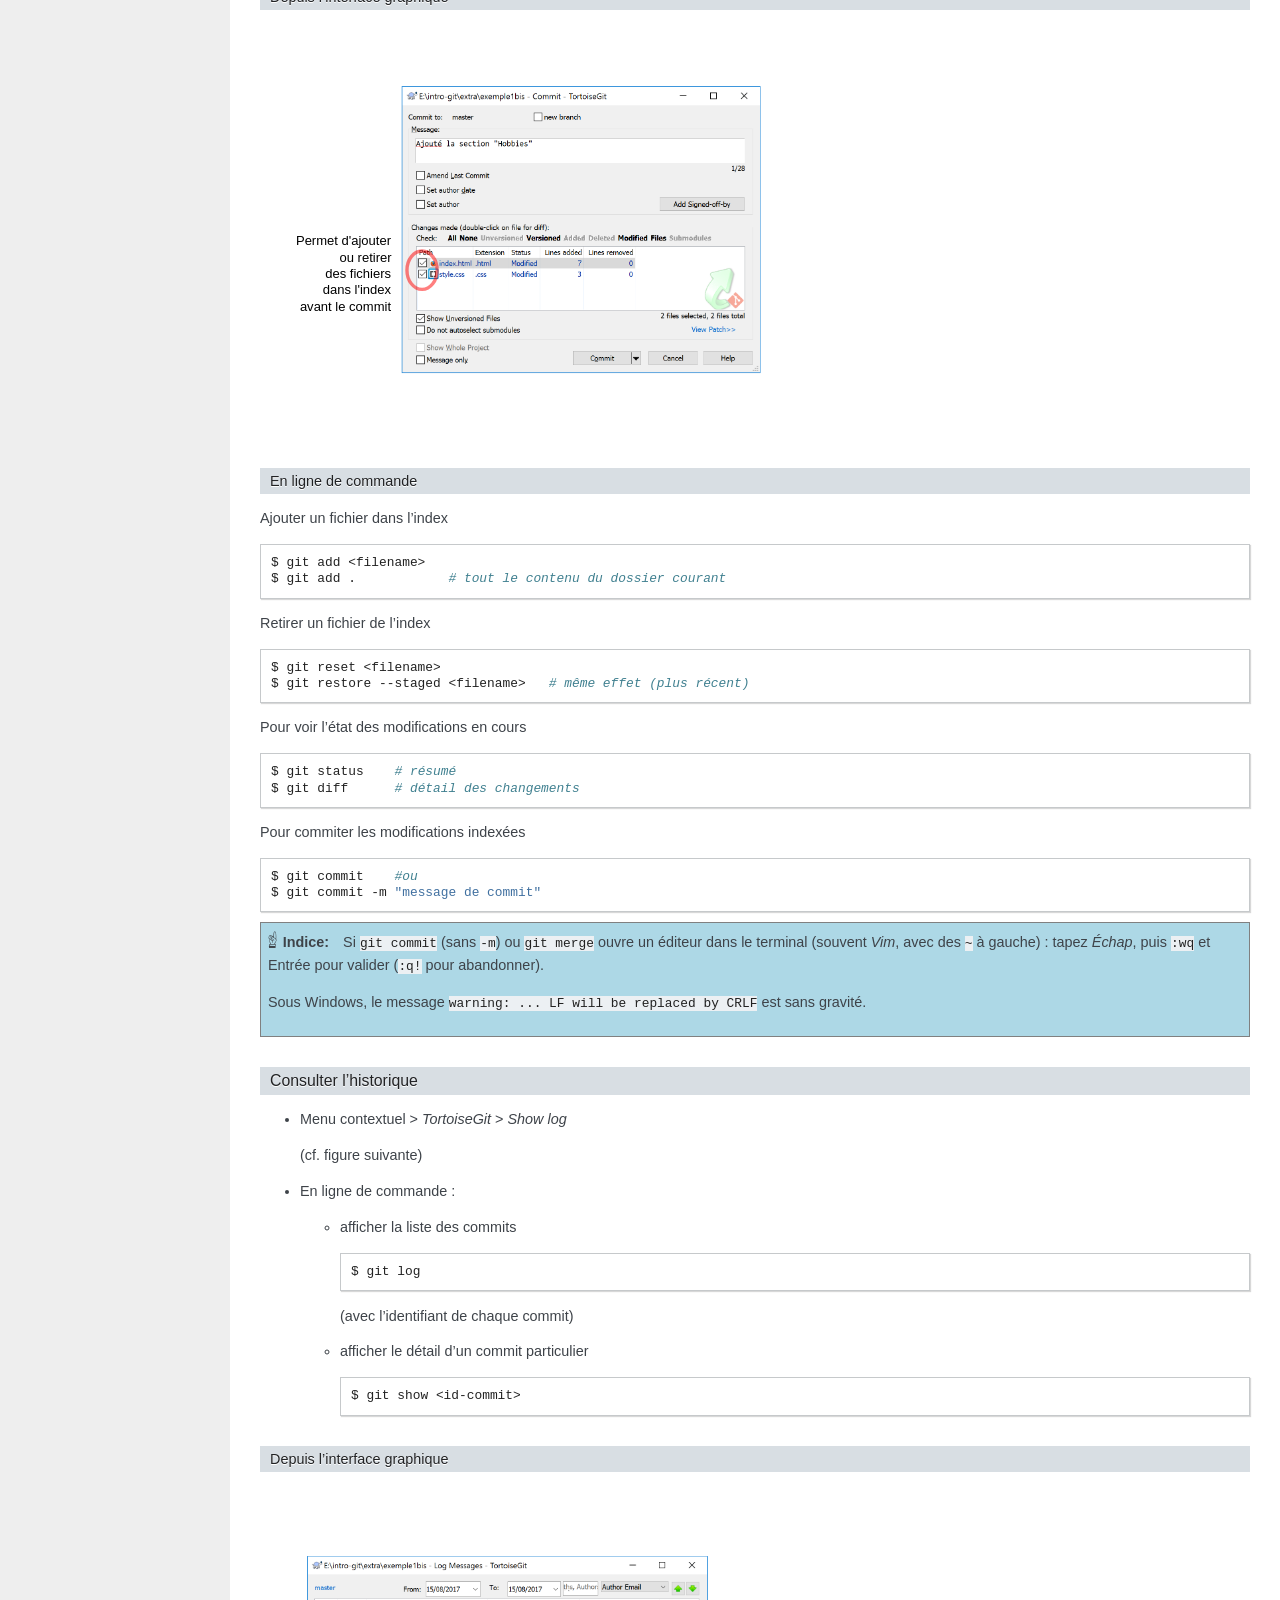
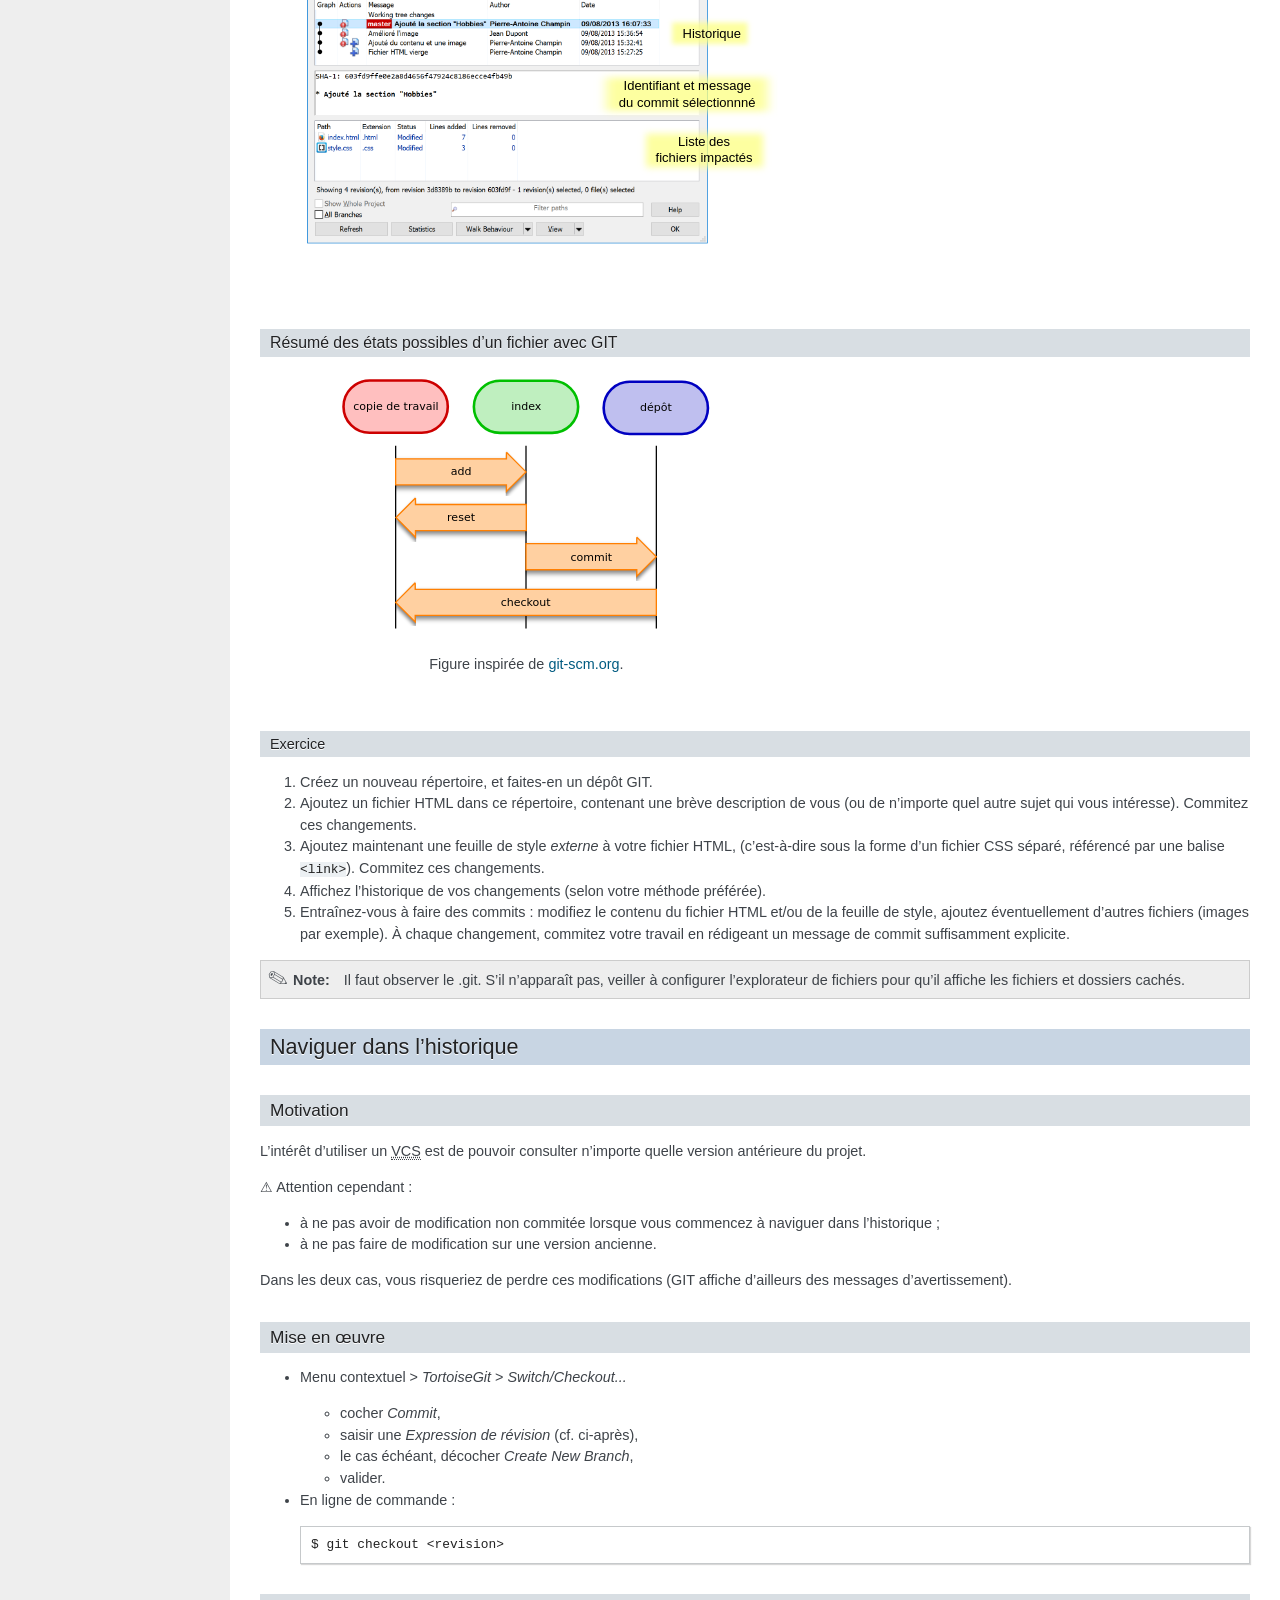
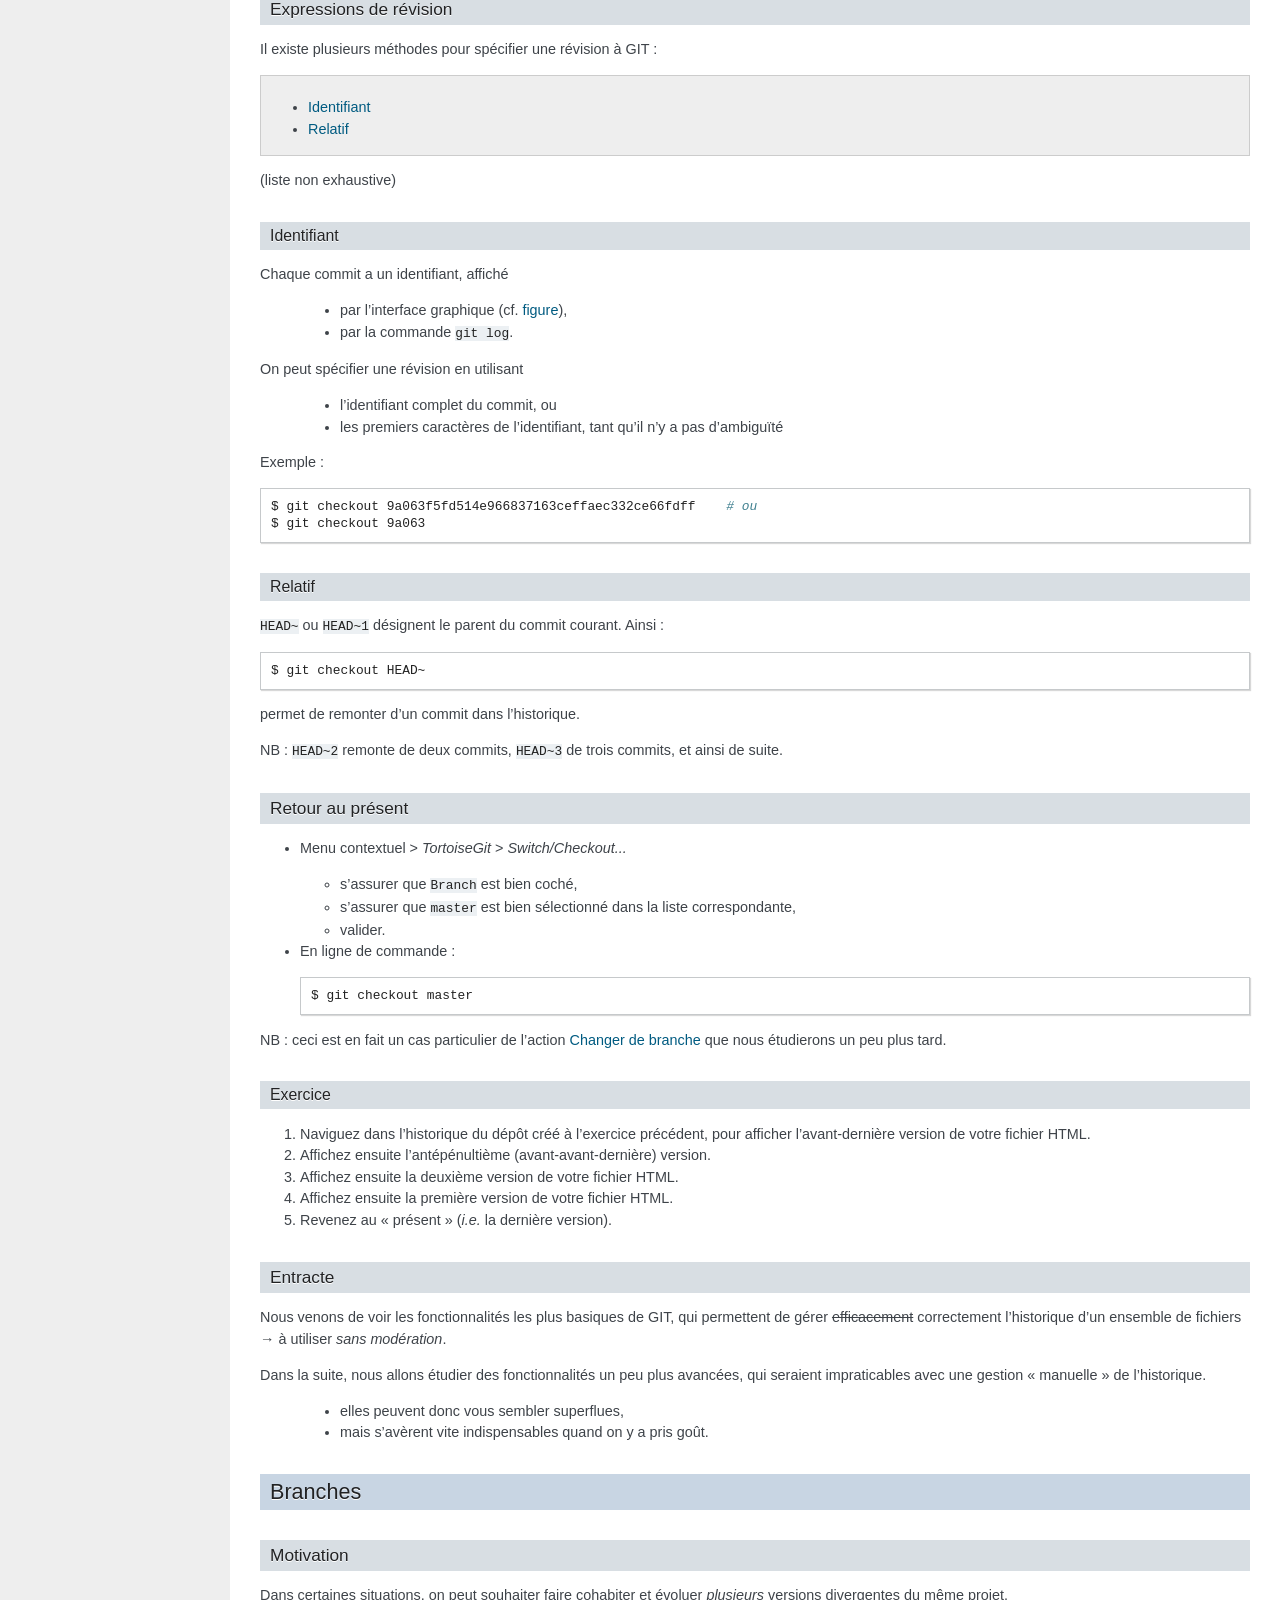
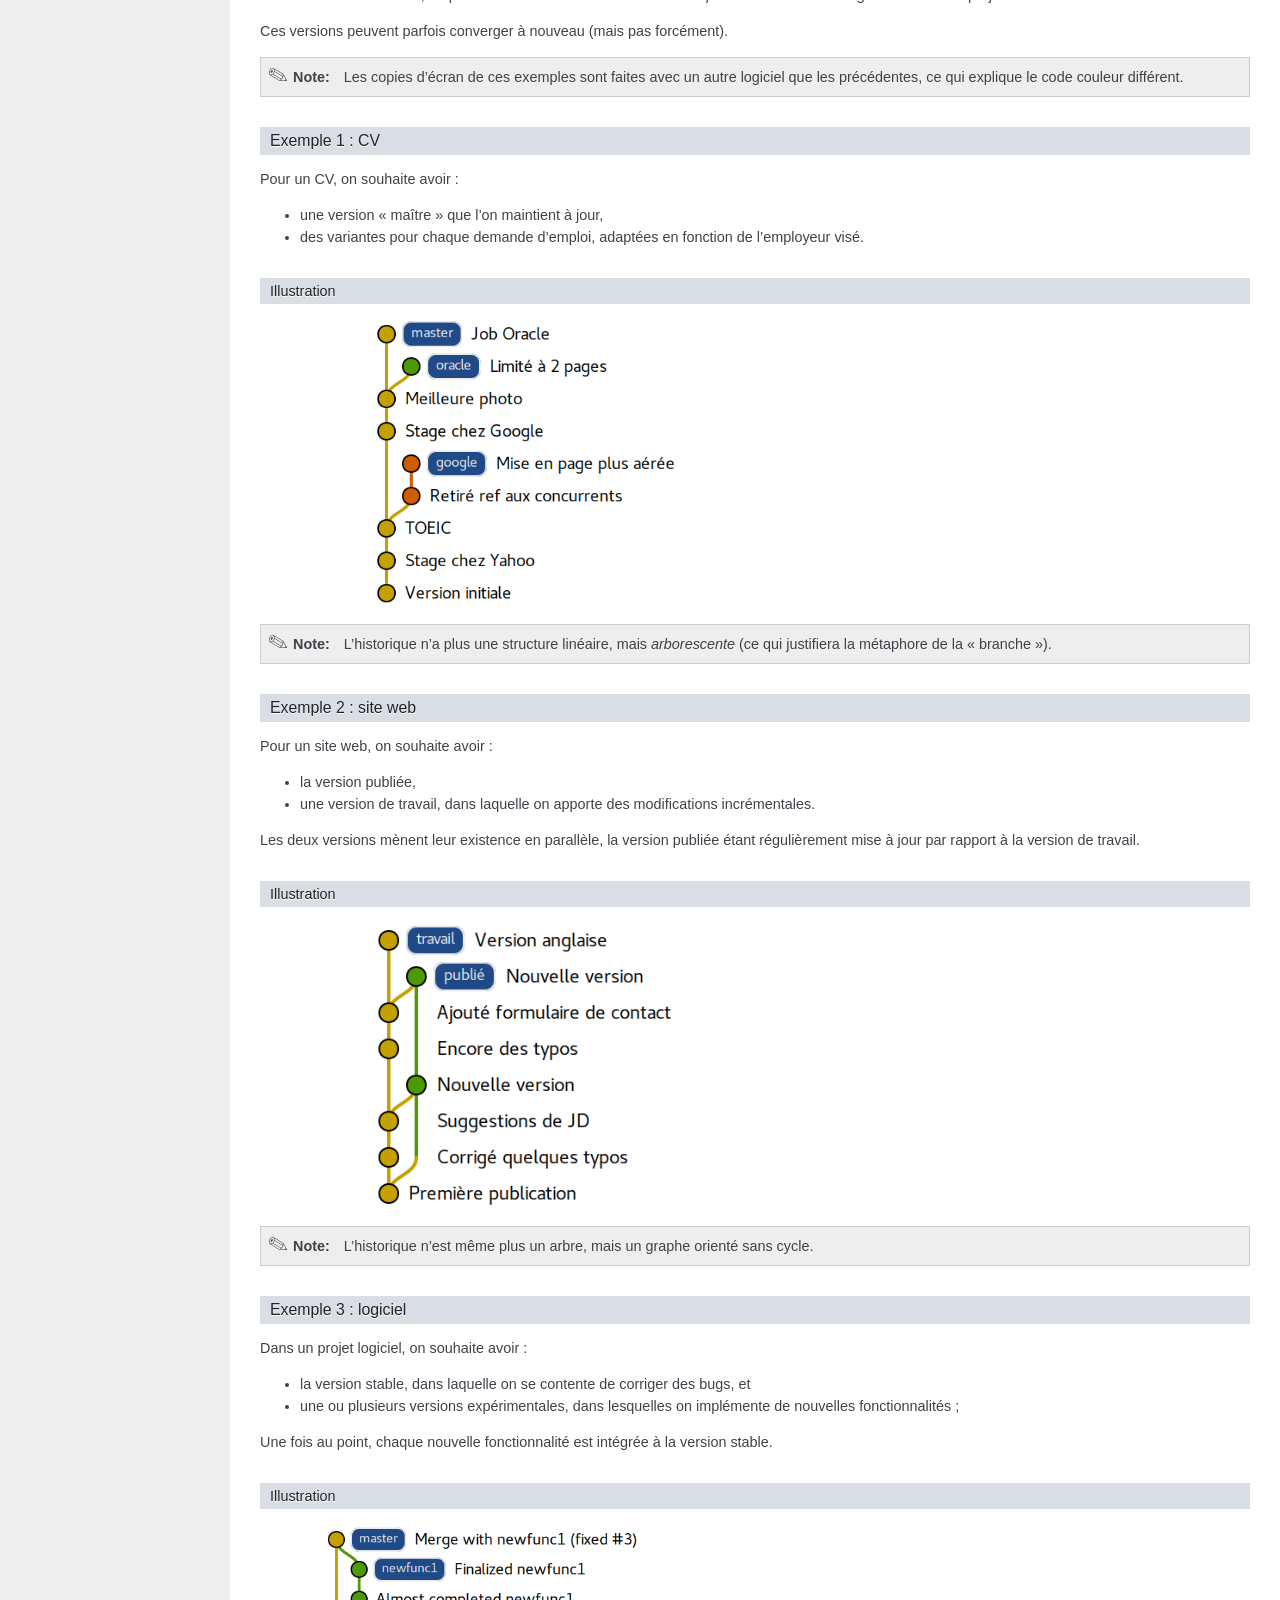
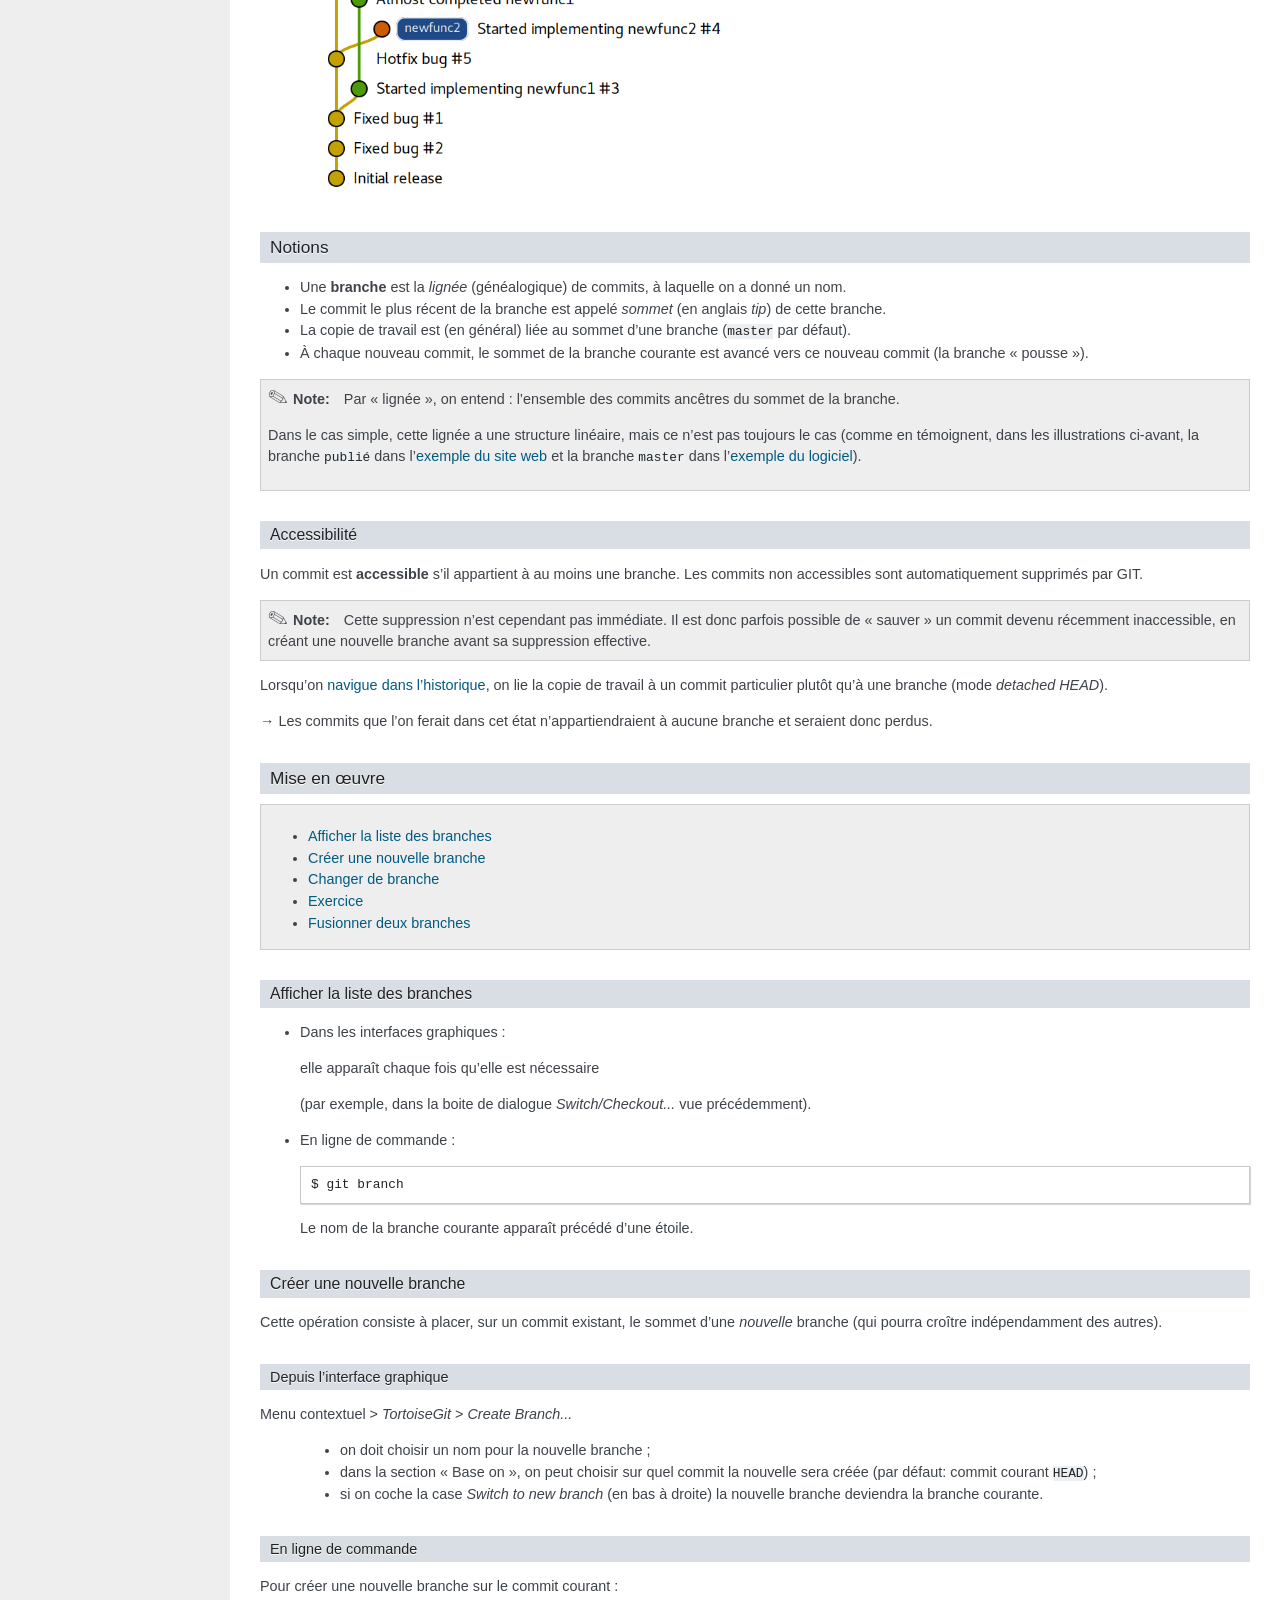
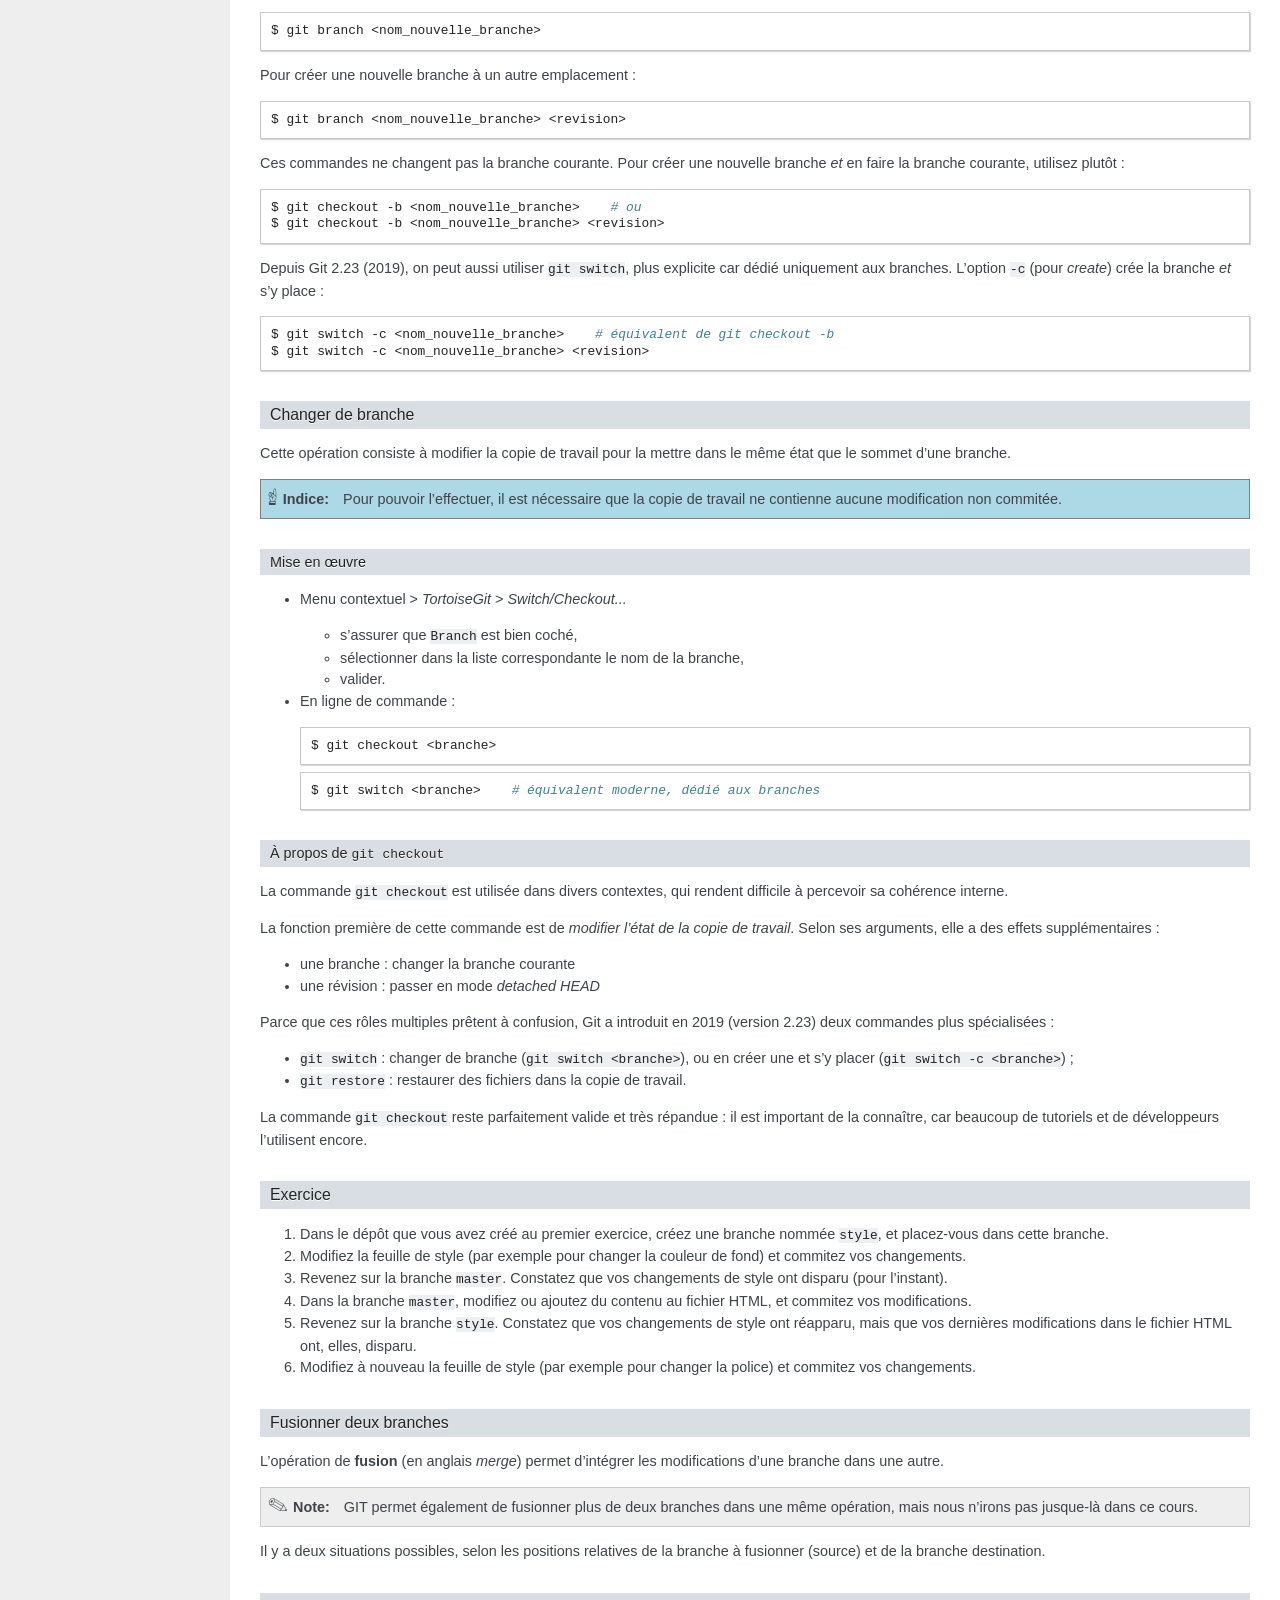
==== commit 7cc20970: "Slides lisibles en 1024x768 : commentaire git restore raccourci, indices Vim / identification et pul" ====
--- a/cours-git-intro/index.html
+++ b/cours-git-intro/index.html
@@ -353,7 +353,7 @@
 </div>
 <p>Retirer un fichier de l&#8217;index</p>
 <div class="highlight-sh"><div class="highlight"><pre><span></span>$ git reset &lt;filename&gt;
-$ git restore --staged &lt;filename&gt;   <span class="c1"># équivalent moderne (proposé par git status)</span>
+$ git restore --staged &lt;filename&gt;   <span class="c1"># même effet (plus récent)</span>
 </pre></div>
 </div>
 <p>Pour voir l&#8217;état des modifications en cours</p>
@@ -1196,6 +1196,7 @@
 <div class="highlight-sh"><div class="highlight"><pre><span></span>*.class
 build/
 dist/
+target/
 nbproject/private/
 </pre></div>
 </div>
